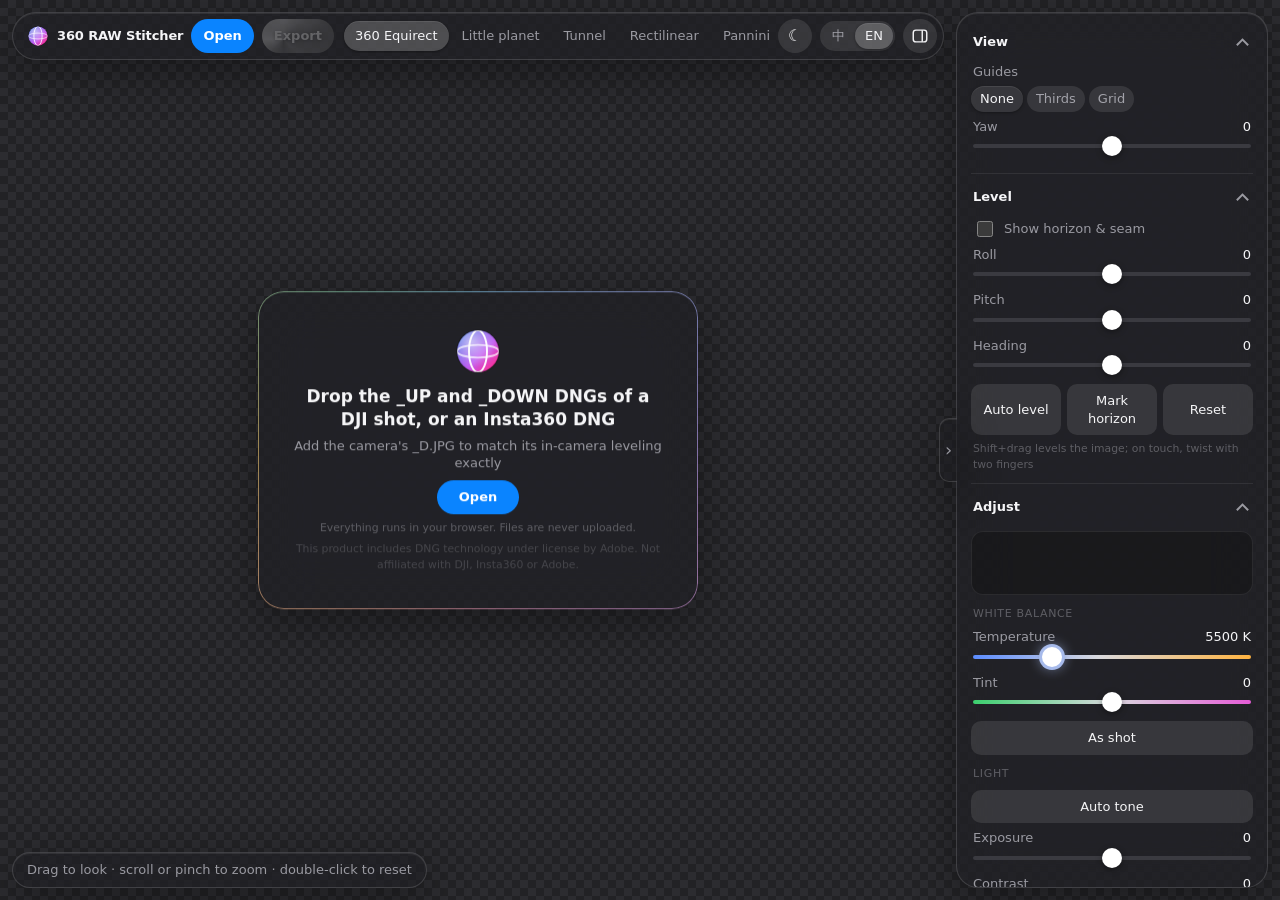
==== index.html @ 8bab1a69 "first commit" ====
<!doctype html>
<html lang="zh-Hant">
<head>
<meta charset="utf-8">
<!-- Generated by tools/build.mjs from src/; edit src/ and rebuild. -->
<meta name="viewport" content="width=device-width, initial-scale=1, viewport-fit=cover">
<title>360 RAW Stitcher</title>
<link rel="icon" href="data:image/svg+xml,%3Csvg%20xmlns%3D%22http%3A%2F%2Fwww.w3.org%2F2000%2Fsvg%22%20viewBox%3D%220%200%2064%2064%22%3E%0A%20%20%3Ctitle%3E360%20RAW%20Stitcher%3C%2Ftitle%3E%0A%20%20%3Cdefs%3E%0A%20%20%20%20%3ClinearGradient%20id%3D%22hue%22%20x1%3D%220%22%20y1%3D%220%22%20x2%3D%221%22%20y2%3D%221%22%3E%0A%20%20%20%20%20%20%3Cstop%20offset%3D%220%22%20stop-color%3D%22%2300c7ff%22%2F%3E%0A%20%20%20%20%20%20%3Cstop%20offset%3D%22.3%22%20stop-color%3D%22%235e5ce6%22%2F%3E%0A%20%20%20%20%20%20%3Cstop%20offset%3D%22.55%22%20stop-color%3D%22%23bf5af2%22%2F%3E%0A%20%20%20%20%20%20%3Cstop%20offset%3D%22.78%22%20stop-color%3D%22%23ff2d92%22%2F%3E%0A%20%20%20%20%20%20%3Cstop%20offset%3D%221%22%20stop-color%3D%22%23ffd60a%22%2F%3E%0A%20%20%20%20%3C%2FlinearGradient%3E%0A%20%20%20%20%3CradialGradient%20id%3D%22shine%22%20cx%3D%22.34%22%20cy%3D%22.28%22%20r%3D%22.62%22%3E%0A%20%20%20%20%20%20%3Cstop%20offset%3D%220%22%20stop-color%3D%22%23fff%22%20stop-opacity%3D%22.6%22%2F%3E%0A%20%20%20%20%20%20%3Cstop%20offset%3D%221%22%20stop-color%3D%22%23fff%22%20stop-opacity%3D%220%22%2F%3E%0A%20%20%20%20%3C%2FradialGradient%3E%0A%20%20%20%20%3CclipPath%20id%3D%22disc%22%3E%3Ccircle%20cx%3D%2232%22%20cy%3D%2232%22%20r%3D%2228%22%2F%3E%3C%2FclipPath%3E%0A%20%20%3C%2Fdefs%3E%0A%20%20%3Cg%20clip-path%3D%22url(%23disc)%22%3E%0A%20%20%20%20%3Crect%20x%3D%22-8%22%20y%3D%22-8%22%20width%3D%2280%22%20height%3D%2280%22%20fill%3D%22url(%23hue)%22%2F%3E%0A%20%20%20%20%3Ccircle%20cx%3D%2232%22%20cy%3D%2232%22%20r%3D%2228%22%20fill%3D%22url(%23shine)%22%2F%3E%0A%20%20%20%20%3C!--%20equator%20and%20a%20meridian%3A%20a%20full%20sphere%20from%20two%20lenses%20--%3E%0A%20%20%20%20%3Cellipse%20cx%3D%2232%22%20cy%3D%2232%22%20rx%3D%2228%22%20ry%3D%228.5%22%20fill%3D%22none%22%20stroke%3D%22%23fff%22%20stroke-opacity%3D%22.7%22%20stroke-width%3D%222.6%22%2F%3E%0A%20%20%20%20%3Cellipse%20cx%3D%2232%22%20cy%3D%2232%22%20rx%3D%2212%22%20ry%3D%2228%22%20fill%3D%22none%22%20stroke%3D%22%23fff%22%20stroke-opacity%3D%22.95%22%20stroke-width%3D%222.6%22%2F%3E%0A%20%20%3C%2Fg%3E%0A%20%20%3Ccircle%20cx%3D%2232%22%20cy%3D%2232%22%20r%3D%2228%22%20fill%3D%22none%22%20stroke%3D%22%23000%22%20stroke-opacity%3D%22.22%22%20stroke-width%3D%222%22%2F%3E%0A%3C%2Fsvg%3E%0A" type="image/svg+xml">
<style>
/* Theme tokens. Dark is the default; [data-theme=light] overrides (app.js resolves "auto" from the system). */
:root {
  color-scheme: dark;
  --accent: #0a84ff; --fg: #f5f5f7; --mute: rgb(235 235 245 / .6); --faint: rgb(235 235 245 / .3);
  --glass: rgb(30 30 34 / .52); --glass-solid: rgb(30 30 34 / .94); --stroke: rgb(255 255 255 / .14);
  --fill: rgb(255 255 255 / .1); --hover: rgb(255 255 255 / .17); --chip-on: rgb(255 255 255 / .2); --sep: rgb(255 255 255 / .08);
  --inset: rgb(255 255 255 / .08); --shadow: rgb(0 0 0 / .35); --well: rgb(0 0 0 / .25); --rail: #3a3a40; --option: #2c2c2e;
  --dim: rgb(8 8 10 / .55); --frame-edge: rgb(255 255 255 / .45); --check-a: #2c2c30; --check-b: #222225;
  --bg: radial-gradient(1200px 800px at 20% 10%, #1c2333, transparent), radial-gradient(900px 700px at 90% 90%, #2a1c30, transparent), #0b0b0e;
  --panel-w: 312px; --gap: 12px;
}
:root[data-theme=light] {
  color-scheme: light;
  --fg: #1d1d1f; --mute: rgb(60 60 67 / .68); --faint: rgb(60 60 67 / .38);
  --glass: rgb(255 255 255 / .28); --glass-solid: rgb(250 250 252 / .96); --stroke: rgb(0 0 0 / .08);
  --fill: rgb(0 0 0 / .05); --hover: rgb(0 0 0 / .09); --chip-on: #fff; --sep: rgb(0 0 0 / .07);
  --inset: rgb(255 255 255 / .7); --shadow: rgb(0 0 0 / .12); --well: rgb(0 0 0 / .05); --rail: #d6d6dc; --option: #fff;
  --dim: rgb(251 251 253 / .75); --frame-edge: rgb(0 0 0 / .25); --check-a: #fff; --check-b: #ececf1;
  --bg: radial-gradient(1200px 800px at 20% 10%, #eaf1ff, transparent), radial-gradient(900px 700px at 90% 90%, #fbeef8, transparent), #fbfbfd;
}
* { box-sizing: border-box; }
[hidden] { display: none !important; }
body {
  margin: 0; height: 100dvh; overflow: hidden; color: var(--fg); accent-color: var(--accent);
  background: var(--bg);
  font: 13px/1.35 -apple-system, BlinkMacSystemFont, "SF Pro Text", "Segoe UI Variable Text", system-ui, "PingFang TC", "Microsoft JhengHei", sans-serif;
  -webkit-font-smoothing: antialiased;
}
#view { position: fixed; inset: 0; width: 100%; height: 100%; display: block; cursor: grab; touch-action: none;
  background: repeating-conic-gradient(var(--check-a) 0 25%, var(--check-b) 0 50%) 0 0 / 16px 16px; } /* 'no image' areas */
#view:active { cursor: grabbing; }
/* a button asking to be used (Mark horizon when nothing could level the shot): a soft accent ring that breathes */
button.attn { animation: attn 1.6s ease-in-out infinite; }
@keyframes attn { 50% { box-shadow: 0 0 0 3px var(--accent); } }
@media (prefers-reduced-motion: reduce) { button.attn { animation: none; box-shadow: 0 0 0 2px var(--accent); } }
#fade { position: fixed; inset: 0; width: 100%; height: 100%; pointer-events: none; } /* old picture during a projection change */

.glass {
  background: var(--glass); border: 1px solid var(--stroke);
  -webkit-backdrop-filter: blur(28px) saturate(180%); backdrop-filter: blur(28px) saturate(180%);
  box-shadow: 0 12px 40px var(--shadow), inset 0 1px 0 var(--inset);
}
@supports not ((backdrop-filter: blur(1px)) or (-webkit-backdrop-filter: blur(1px))) { .glass { background: var(--glass-solid); } }

/* top bar */
header { position: fixed; top: calc(var(--gap) + env(safe-area-inset-top)); left: calc(var(--gap) + env(safe-area-inset-left)); right: calc(var(--panel-w) + 2 * var(--gap)); height: 48px;
  display: flex; align-items: center; gap: 8px; padding: 0 6px 0 14px; border-radius: 999px; z-index: 2; }
.brand { flex: none; font-weight: 650; letter-spacing: -.01em; white-space: nowrap; display: flex; align-items: center; gap: 8px; }
.brand img { width: 22px; height: 22px; display: block; }
.chips { display: flex; gap: 2px; overflow-x: auto; scrollbar-width: thin; scrollbar-color: var(--faint) transparent; flex: 1; min-width: 0; padding: 2px; }
.chip { position: relative; flex: none; }
.chip input { position: absolute; inset: 0; margin: 0; opacity: 0; cursor: pointer; }
.chip span { display: block; padding: 6px 11px; border-radius: 999px; color: var(--mute); white-space: nowrap; transition: background .15s, color .15s; }
.chip:hover span { color: var(--fg); }
.chip:has(:checked) span { background: var(--chip-on); color: var(--fg); box-shadow: inset 0 1px 0 var(--inset), 0 1px 3px var(--shadow); }
.chip:has(:focus-visible) span { outline: 2px solid var(--accent); }
/* projections: the selected look is one pill that slides between chips (positioned from JS) */
#projs { position: relative; }
#projs .pill { position: absolute; left: 0; top: 2px; bottom: 2px; width: 0; border-radius: 999px; background: var(--chip-on);
  box-shadow: inset 0 1px 0 var(--inset), 0 1px 3px var(--shadow); will-change: transform, width;
  transition: transform .45s cubic-bezier(.34, 1.4, .5, 1), width .45s cubic-bezier(.34, 1.4, .5, 1); }
#projs .chip:has(:checked) span { background: none; box-shadow: none; }
@media (prefers-reduced-motion: reduce) { #projs .pill { transition: none; } }
.seg { display: flex; background: var(--fill); border-radius: 999px; padding: 2px; flex: none; }
.seg .chip span { padding: 4px 10px; }

button, .btn { font: inherit; color: var(--fg); background: var(--fill); border: 0; border-radius: 10px; padding: 8px 12px; cursor: pointer;
  text-decoration: none; display: inline-flex; align-items: center; justify-content: center; gap: 6px; transition: background .15s, transform .1s; }
button:hover, .btn:hover { background: var(--hover); }
button:active, .btn:active { transform: scale(.97); }
button:focus-visible, .btn:focus-visible { outline: 2px solid var(--accent); outline-offset: 2px; }
button:disabled { opacity: .5; cursor: default; }
.pill { border-radius: 999px; flex: none; }
.primary { background: var(--accent); color: #fff; font-weight: 600; }
/* both export buttons (.magic): a slowly swirling rainbow (conic gradient turning around a drifting centre, under a gloss
   highlight), a glint sweeping across now and then, and a glow that follows the colors. Browsers without
   @property show the same gradient standing still. */
@property --spin { syntax: '<angle>'; inherits: false; initial-value: 0deg; }
@property --cx { syntax: '<percentage>'; inherits: false; initial-value: 30%; }
.magic { position: relative; overflow: hidden; isolation: isolate; color: #fff; font-weight: 650; text-shadow: 0 1px 3px rgb(0 0 0 / .35);
  background:
    radial-gradient(120% 90% at 30% 0%, rgb(255 255 255 / .45), transparent 55%),
    conic-gradient(from var(--spin) at var(--cx) 60%, #00c7ff, #0a84ff, #5e5ce6, #bf5af2, #ff2d92, #ff6b2c, #ffd60a, #30d158, #00c7ff);
  animation: swirl 16s linear infinite, drift 11s ease-in-out infinite alternate, glow 16s linear infinite;
  transition: filter .2s; }
.magic::after { content: ''; position: absolute; inset: 0; z-index: -1; pointer-events: none;
  background: linear-gradient(105deg, transparent 35%, rgb(255 255 255 / .55) 50%, transparent 65%) no-repeat;
  background-size: 250% 100%; animation: glint 7s ease-in-out infinite; mix-blend-mode: soft-light; }
.magic:hover { filter: brightness(1.1) saturate(1.15); }
.magic:disabled { animation: none; filter: grayscale(1) opacity(.6); }
.magic:disabled::after { animation: none; opacity: 0; }
@keyframes swirl { to { --spin: 360deg; } }
@keyframes drift { from { --cx: 20%; } to { --cx: 80%; } }
@keyframes glow { 0%, 100% { box-shadow: 0 2px 14px rgb(191 90 242 / .45); } 33% { box-shadow: 0 2px 14px rgb(0 199 255 / .45); }
  66% { box-shadow: 0 2px 14px rgb(255 107 44 / .45); } }
@keyframes glint { 0%, 55% { background-position: 150% 0; } 85%, 100% { background-position: -50% 0; } }
@media (prefers-reduced-motion: reduce) { .magic, .magic::after { animation: none; } }
.primary:hover { background: #2b95ff; }
.heart { color: #ff6482; }

/* side panel */
aside { position: fixed; top: calc(var(--gap) + env(safe-area-inset-top)); right: calc(var(--gap) + env(safe-area-inset-right)); bottom: calc(var(--gap) + env(safe-area-inset-bottom)); width: var(--panel-w); border-radius: 22px;
  overflow-y: auto; padding: 6px 14px 14px; z-index: 2; scrollbar-width: thin; scrollbar-color: var(--faint) transparent; }
details { border-bottom: 1px solid var(--sep); padding: 4px 0 10px; }
details:last-child { border: 0; }
summary { list-style: none; cursor: pointer; padding: 10px 2px 6px; font-weight: 600; font-size: 13px; display: flex; justify-content: space-between; }
summary::-webkit-details-marker { display: none; }
summary::after { content: ''; width: 7px; height: 7px; border: solid var(--mute); border-width: 0 2px 2px 0; transform: rotate(45deg); transition: transform .2s; margin: 3px 4px 0 0; }
details[open] summary::after { transform: rotate(-135deg); margin-top: 7px; }
.sl { display: grid; grid-template-columns: 1fr auto; row-gap: 0; margin: 6px 2px; }
.sl[hidden] { display: none; }
.sl span { color: var(--mute); cursor: default; }
.sl:hover span { color: var(--fg); }
.group { margin: 12px 2px 0; font-size: 11px; letter-spacing: .06em; text-transform: uppercase; color: var(--faint); }
#hist { display: block; width: 100%; height: 64px; margin: 10px 0 2px; border-radius: 12px;
  background: var(--well); box-shadow: inset 0 0 0 1px var(--sep); }
.sl output { color: var(--fg); font-variant-numeric: tabular-nums; text-align: right; }
.sl input { grid-column: 1 / -1; }
.row { display: flex; gap: 6px; margin: 8px 0 2px; flex-wrap: wrap; } .row > * { flex: 1; }
.check { display: flex; align-items: center; gap: 8px; margin: 6px 2px; color: var(--mute); }
small { display: block; color: var(--faint); margin: 6px 2px 0; line-height: 1.45; }
.aspects { display: flex; flex-wrap: wrap; gap: 4px; margin: 6px 0; }
.aspects .chip span { padding: 4px 9px; background: var(--fill); }
#ratio { width: 64px; padding: 3px 9px; border-radius: 999px; text-align: center; }
#ratio:not(:placeholder-shown) { border-color: var(--accent); }

/* iOS-style sliders */
input[type=range] { -webkit-appearance: none; appearance: none; width: 100%; height: 22px; margin: 0; background: transparent; cursor: pointer; }
/* the filled span (--a..--b, set from JS; bipolar sliders fill from zero) shows an "AI" rainbow: the rail is laid
   over a full-width gradient and left transparent where the slider is filled */
:root { --rainbow: linear-gradient(90deg, #00c7ff, #0a84ff 17%, #5e5ce6 34%, #bf5af2 50%, #ff2d92 66%, #ff6b2c 83%, #ffd60a); }
input[type=range] { /* --rail (theme token) is opaque: it masks the rainbow */
  --track: linear-gradient(to right, var(--rail) var(--a, 0%), transparent var(--a, 0%), transparent var(--b, 50%), var(--rail) var(--b, 50%)), var(--rainbow); }
input[type=range][data-k=temp] { --track: linear-gradient(to right, #5b8cff, #d9d9de 45%, #ffb340); }
input[type=range][data-k=tint] { --track: linear-gradient(to right, #3ccf6e, #d9d9de 50%, #e45bd6); }
input[type=range]::-webkit-slider-runnable-track { height: 4px; border-radius: 2px; background: var(--track); transition: height .15s; }
input[type=range]:hover::-webkit-slider-runnable-track { height: 6px; }
/* thumb: white with a ring in the gradient color under it (--tc from JS; transparent while at the default) */
input[type=range]::-webkit-slider-thumb { -webkit-appearance: none; width: 20px; height: 20px; margin-top: -8px; border-radius: 50%;
  background: #fff; box-shadow: 0 0 0 3px var(--tc, transparent), 0 0 14px var(--tc, transparent), 0 2px 6px rgb(0 0 0 / .4); transition: box-shadow .2s; }
input[type=range]:hover::-webkit-slider-thumb { margin-top: -7px; }
input[type=range]::-moz-range-track { height: 4px; border-radius: 2px; background: var(--track); }
input[type=range]::-moz-range-thumb { width: 20px; height: 20px; border: 0; border-radius: 50%; background: #fff;
  box-shadow: 0 0 0 3px var(--tc, transparent), 0 0 14px var(--tc, transparent), 0 2px 6px rgb(0 0 0 / .4); }
input[type=range]:focus-visible { outline: 2px solid var(--accent); outline-offset: 3px; border-radius: 4px; }
input[type=checkbox] { width: 16px; height: 16px; }
select, input[type=number], input[type=text] { font: inherit; color: var(--fg); background: var(--fill); border: 1px solid transparent; border-radius: 10px; padding: 7px 10px; width: 100%; }
select:focus-visible, input[type=number]:focus-visible, input[type=text]:focus-visible { outline: 2px solid var(--accent); }
option { background: var(--option); }

/* crop frame: everything outside is dimmed; inside is exactly the export */
#frame { position: fixed; pointer-events: none; z-index: 1; border-radius: 4px; border: 1px solid var(--frame-edge);
  box-shadow: 0 0 0 100vmax var(--dim); }
#frame[hidden] { display: none; }
#frame.thirds, #frame.grid { --line: rgb(255 255 255 / .45);
  background: linear-gradient(to right, var(--line) 1px, transparent 1px) 0 0 / var(--cell) 100%,
              linear-gradient(to bottom, var(--line) 1px, transparent 1px) 0 0 / 100% var(--cell); }
#frame.thirds { --cell: 33.333%; }
#frame.grid { --cell: 8.333%; --line: rgb(255 255 255 / .28); }

/* collapsible tool panel */
aside { transition: transform .3s cubic-bezier(.2, .8, .2, 1), opacity .3s; }
body.panel-off aside { transform: translateX(calc(100% + 2 * var(--gap))); opacity: 0; pointer-events: none; }
header { transition: right .3s cubic-bezier(.2, .8, .2, 1); }
body.panel-off header { right: var(--gap); }
.icon { width: 34px; height: 34px; padding: 0; font-size: 16px; line-height: 1; }
body.panel-off #panel-btn { color: var(--accent); }
/* drawer handle on the panel's left edge; stays at the screen edge while the panel is hidden */
#panel-handle { position: fixed; top: 50%; right: calc(var(--panel-w) + var(--gap) + env(safe-area-inset-right) - 1px);
  width: 18px; height: 64px; padding: 0; margin-top: -32px; border-radius: 10px 0 0 10px; border-right: 0; z-index: 3;
  color: var(--mute); font-size: 18px; transition: right .3s cubic-bezier(.2, .8, .2, 1), color .15s; }
#panel-handle:hover { color: var(--fg); }
#panel-handle span { display: inline-block; transition: transform .3s; }
body.panel-off #panel-handle { right: env(safe-area-inset-right); }
body.panel-off #panel-handle span { transform: scaleX(-1); }

/* a modal takes focus itself; its controls keep their own focus rings, the box needs none */
dialog:focus, dialog:focus-visible { outline: none; }
/* rim (dialogs, start card): a faint 1 px pastel rainbow ring, equally strong all round, turning slowly (masked to the border, so the glass inside stays clear) */
.rim { border: 0; }
/* light theme: panels are very clear (the blur carries them); a dialog's small text needs a little more white */
:root[data-theme=light] dialog.glass { background: rgb(255 255 255 / .55); }
.rim::before { content: ''; position: absolute; inset: 0; padding: 1px; opacity: .6; border-radius: inherit; pointer-events: none;
  background: conic-gradient(from var(--spin), #86d3ff, #a0b4ff, #c3a6ff, #eaa2e6, #ffa3c2, #ffb894, #f0c870, #8fd9ad, #86d3ff);
  -webkit-mask: linear-gradient(#000 0 0) content-box, linear-gradient(#000 0 0); -webkit-mask-composite: xor;
  mask: linear-gradient(#000 0 0) content-box exclude, linear-gradient(#000 0 0); animation: swirl 12s linear infinite; }
@media (prefers-reduced-motion: reduce) { .rim::before { animation: none; } }

/* open dialog: drop zone, and a list when several shots were dropped */
#open-dlg { width: min(420px, calc(100% - 32px)); padding: 20px 22px; border-radius: 22px; color: var(--fg); }
#open-dlg::backdrop { background: rgb(0 0 0 / .2); -webkit-backdrop-filter: blur(4px); backdrop-filter: blur(4px); }
#open-dlg form { display: flex; flex-direction: column; gap: 10px; }
#open-dlg .drop { padding: 28px 12px; border-radius: 14px; text-align: center; color: var(--mute); background: var(--fill); transition: background .2s, color .2s; }
body.drag #open-dlg .drop { background: rgb(10 132 255 / .15); color: var(--fg); }
#open-dlg small { color: var(--mute); }
#shots { list-style: none; margin: 0; padding: 0; max-height: 40vh; overflow-y: auto; display: flex; flex-direction: column; gap: 4px; }
#shots button { width: 100%; justify-content: space-between; text-align: left; }
#shots span { color: var(--mute); font-size: 12px; }
:root[data-theme=light] #open-dlg { background: rgb(255 255 255 / .55); }

/* export dialog */
#export-dlg { width: min(380px, calc(100% - 32px)); padding: 20px 22px; border-radius: 22px; color: var(--fg); }
#export-dlg::backdrop { background: rgb(0 0 0 / .2); -webkit-backdrop-filter: blur(4px); backdrop-filter: blur(4px); }
#export-dlg form { display: flex; flex-direction: column; gap: 10px; }
#export-dlg .row { align-items: center; }
#export-dlg .row span { color: var(--mute); flex: none; }
#export-dlg small { color: var(--mute); }
#q-row[hidden] { display: none; }

/* modal 'please wait' */
#busy { min-width: 280px; max-width: calc(100% - 32px); padding: 22px 26px 22px; border-radius: 22px; color: var(--fg); text-align: center; }
#busy::backdrop { background: var(--dim); -webkit-backdrop-filter: blur(3px); backdrop-filter: blur(3px); }
/* progress: the export button's rainbow flowing along the bar, a glint riding on it and a soft glow; unknown
   length = a rainbow comet sweeping across */
.bar { position: relative; height: 6px; margin-top: 16px; border-radius: 3px; background: var(--fill); }
.bar i { position: relative; display: block; height: 100%; width: var(--p, 0%); min-width: 6px; border-radius: 3px; overflow: hidden;
  background: linear-gradient(90deg, #00c7ff, #0a84ff, #5e5ce6, #bf5af2, #ff2d92, #ff6b2c, #ffd60a, #00c7ff) 0 0 / 240px 100% repeat-x;
  box-shadow: 0 0 10px rgb(191 90 242 / .55), 0 0 2px rgb(255 255 255 / .6); transition: width .25s ease-out; animation: barflow 2.4s linear infinite; }
.bar i::after { content: ''; position: absolute; inset: 0; background: linear-gradient(90deg, transparent, rgb(255 255 255 / .7), transparent) no-repeat;
  background-size: 40px 100%; animation: barglint 1.6s ease-in-out infinite; }
.bar.indet { overflow: hidden; }
.bar.indet i { width: 36%; transition: none; animation: barflow 2.4s linear infinite, indet 1.5s cubic-bezier(.45, 0, .55, 1) infinite;
  -webkit-mask: linear-gradient(90deg, transparent, #000 35%, #000 70%, transparent); mask: linear-gradient(90deg, transparent, #000 35%, #000 70%, transparent); }
@keyframes barflow { to { background-position: 240px 0; } }
@keyframes barglint { from { background-position: -40px 0; } to { background-position: calc(100% + 40px) 0; } }
@keyframes indet { from { transform: translateX(-100%); } to { transform: translateX(280%); } }
@media (prefers-reduced-motion: reduce) { .bar i, .bar i::after { animation: none; } .bar.indet i { width: 100%; } }

/* status + empty state */
#status { position: fixed; left: calc(var(--gap) + env(safe-area-inset-left)); bottom: calc(var(--gap) + env(safe-area-inset-bottom)); max-width: calc(100% - var(--panel-w) - 3 * var(--gap));
  padding: 8px 14px; border-radius: 999px; color: var(--mute); z-index: 2; white-space: nowrap; overflow: hidden; text-overflow: ellipsis; }
#empty { position: fixed; top: 50%; left: calc((100% - var(--panel-w) - var(--gap)) / 2); transform: translate(-50%, -50%);
  width: min(440px, calc(100% - 2 * var(--gap))); padding: 28px; border-radius: 26px; text-align: center; z-index: 1; }
#empty[hidden] { display: none; }
#empty .zone { border-radius: 18px; padding: 8px 6px; transition: background .2s; } /* the card's rim is the frame; dragging files over tints it */
#empty .big { font-size: 17px; font-weight: 600; margin: 10px 0 6px; }
#empty p { color: var(--mute); margin: 4px 0; }
#empty .globe { width: 48px; height: 48px; margin: 0 auto; display: block; }
body.drag #empty .zone { background: rgb(10 132 255 / .1); }

@media (max-width: 760px) {
  :root { --gap: 8px; }
  header { right: var(--gap); }
  .brand b { display: none; }
  aside { top: auto; left: var(--gap); width: auto; max-height: 44dvh; border-radius: 22px; }
  #status { bottom: calc(44dvh + 2 * var(--gap)); max-width: calc(100% - 2 * var(--gap)); }
  #empty { left: 50%; top: 32%; }
  #panel-handle { display: none; } /* phones: the top-bar button toggles the bottom sheet */
  body.panel-off aside { transform: translateY(calc(100% + 2 * var(--gap))); }
  body.panel-off #status { bottom: calc(var(--gap) + env(safe-area-inset-bottom)); }
}
</style>
</head>
<body>
<canvas id="view"></canvas>
<canvas id="fade" hidden aria-hidden="true"></canvas>
<div id="frame" hidden></div>

<header class="glass">
  <div class="brand"><img src="data:image/svg+xml,%3Csvg%20xmlns%3D%22http%3A%2F%2Fwww.w3.org%2F2000%2Fsvg%22%20viewBox%3D%220%200%2064%2064%22%3E%0A%20%20%3Ctitle%3E360%20RAW%20Stitcher%3C%2Ftitle%3E%0A%20%20%3Cdefs%3E%0A%20%20%20%20%3ClinearGradient%20id%3D%22hue%22%20x1%3D%220%22%20y1%3D%220%22%20x2%3D%221%22%20y2%3D%221%22%3E%0A%20%20%20%20%20%20%3Cstop%20offset%3D%220%22%20stop-color%3D%22%2300c7ff%22%2F%3E%0A%20%20%20%20%20%20%3Cstop%20offset%3D%22.3%22%20stop-color%3D%22%235e5ce6%22%2F%3E%0A%20%20%20%20%20%20%3Cstop%20offset%3D%22.55%22%20stop-color%3D%22%23bf5af2%22%2F%3E%0A%20%20%20%20%20%20%3Cstop%20offset%3D%22.78%22%20stop-color%3D%22%23ff2d92%22%2F%3E%0A%20%20%20%20%20%20%3Cstop%20offset%3D%221%22%20stop-color%3D%22%23ffd60a%22%2F%3E%0A%20%20%20%20%3C%2FlinearGradient%3E%0A%20%20%20%20%3CradialGradient%20id%3D%22shine%22%20cx%3D%22.34%22%20cy%3D%22.28%22%20r%3D%22.62%22%3E%0A%20%20%20%20%20%20%3Cstop%20offset%3D%220%22%20stop-color%3D%22%23fff%22%20stop-opacity%3D%22.6%22%2F%3E%0A%20%20%20%20%20%20%3Cstop%20offset%3D%221%22%20stop-color%3D%22%23fff%22%20stop-opacity%3D%220%22%2F%3E%0A%20%20%20%20%3C%2FradialGradient%3E%0A%20%20%20%20%3CclipPath%20id%3D%22disc%22%3E%3Ccircle%20cx%3D%2232%22%20cy%3D%2232%22%20r%3D%2228%22%2F%3E%3C%2FclipPath%3E%0A%20%20%3C%2Fdefs%3E%0A%20%20%3Cg%20clip-path%3D%22url(%23disc)%22%3E%0A%20%20%20%20%3Crect%20x%3D%22-8%22%20y%3D%22-8%22%20width%3D%2280%22%20height%3D%2280%22%20fill%3D%22url(%23hue)%22%2F%3E%0A%20%20%20%20%3Ccircle%20cx%3D%2232%22%20cy%3D%2232%22%20r%3D%2228%22%20fill%3D%22url(%23shine)%22%2F%3E%0A%20%20%20%20%3C!--%20equator%20and%20a%20meridian%3A%20a%20full%20sphere%20from%20two%20lenses%20--%3E%0A%20%20%20%20%3Cellipse%20cx%3D%2232%22%20cy%3D%2232%22%20rx%3D%2228%22%20ry%3D%228.5%22%20fill%3D%22none%22%20stroke%3D%22%23fff%22%20stroke-opacity%3D%22.7%22%20stroke-width%3D%222.6%22%2F%3E%0A%20%20%20%20%3Cellipse%20cx%3D%2232%22%20cy%3D%2232%22%20rx%3D%2212%22%20ry%3D%2228%22%20fill%3D%22none%22%20stroke%3D%22%23fff%22%20stroke-opacity%3D%22.95%22%20stroke-width%3D%222.6%22%2F%3E%0A%20%20%3C%2Fg%3E%0A%20%20%3Ccircle%20cx%3D%2232%22%20cy%3D%2232%22%20r%3D%2228%22%20fill%3D%22none%22%20stroke%3D%22%23000%22%20stroke-opacity%3D%22.22%22%20stroke-width%3D%222%22%2F%3E%0A%3C%2Fsvg%3E%0A" alt=""><b data-i18n="title"></b></div>
  <button class="pill primary" id="open" data-i18n="open"></button>
  <button class="pill magic" id="export-btn" data-i18n="export" disabled></button>
  <input type="file" id="files" accept=".dng,.jpg,.jpeg,image/x-adobe-dng,image/jpeg" multiple hidden>
  <input type="file" id="folder" webkitdirectory hidden>
  <div class="chips" id="projs" role="radiogroup"></div>
  <button class="pill icon" id="theme-btn"><span aria-hidden="true">☾</span></button>
  <div class="seg" role="radiogroup" aria-label="Language">
    <label class="chip"><input type="radio" name="lang" value="zh"><span>中</span></label>
    <label class="chip"><input type="radio" name="lang" value="en"><span>EN</span></label>
  </div>
  <a class="btn pill heart" id="donate" target="_blank" rel="noopener" hidden>♥ <span data-i18n="donate"></span></a>
  <button class="pill icon" id="panel-btn" aria-controls="tools" aria-expanded="true" data-i18n-title="tools"><svg viewBox="0 0 20 20" width="18" height="18" aria-hidden="true" fill="none" stroke="currentColor" stroke-width="1.6"><rect x="2.5" y="3.5" width="15" height="13" rx="3"/><path d="M12.5 3.5v13"/></svg></button>
</header>

<div id="empty" class="glass rim">
  <div class="zone">
    <img class="globe" src="data:image/svg+xml,%3Csvg%20xmlns%3D%22http%3A%2F%2Fwww.w3.org%2F2000%2Fsvg%22%20viewBox%3D%220%200%2064%2064%22%3E%0A%20%20%3Ctitle%3E360%20RAW%20Stitcher%3C%2Ftitle%3E%0A%20%20%3Cdefs%3E%0A%20%20%20%20%3ClinearGradient%20id%3D%22hue%22%20x1%3D%220%22%20y1%3D%220%22%20x2%3D%221%22%20y2%3D%221%22%3E%0A%20%20%20%20%20%20%3Cstop%20offset%3D%220%22%20stop-color%3D%22%2300c7ff%22%2F%3E%0A%20%20%20%20%20%20%3Cstop%20offset%3D%22.3%22%20stop-color%3D%22%235e5ce6%22%2F%3E%0A%20%20%20%20%20%20%3Cstop%20offset%3D%22.55%22%20stop-color%3D%22%23bf5af2%22%2F%3E%0A%20%20%20%20%20%20%3Cstop%20offset%3D%22.78%22%20stop-color%3D%22%23ff2d92%22%2F%3E%0A%20%20%20%20%20%20%3Cstop%20offset%3D%221%22%20stop-color%3D%22%23ffd60a%22%2F%3E%0A%20%20%20%20%3C%2FlinearGradient%3E%0A%20%20%20%20%3CradialGradient%20id%3D%22shine%22%20cx%3D%22.34%22%20cy%3D%22.28%22%20r%3D%22.62%22%3E%0A%20%20%20%20%20%20%3Cstop%20offset%3D%220%22%20stop-color%3D%22%23fff%22%20stop-opacity%3D%22.6%22%2F%3E%0A%20%20%20%20%20%20%3Cstop%20offset%3D%221%22%20stop-color%3D%22%23fff%22%20stop-opacity%3D%220%22%2F%3E%0A%20%20%20%20%3C%2FradialGradient%3E%0A%20%20%20%20%3CclipPath%20id%3D%22disc%22%3E%3Ccircle%20cx%3D%2232%22%20cy%3D%2232%22%20r%3D%2228%22%2F%3E%3C%2FclipPath%3E%0A%20%20%3C%2Fdefs%3E%0A%20%20%3Cg%20clip-path%3D%22url(%23disc)%22%3E%0A%20%20%20%20%3Crect%20x%3D%22-8%22%20y%3D%22-8%22%20width%3D%2280%22%20height%3D%2280%22%20fill%3D%22url(%23hue)%22%2F%3E%0A%20%20%20%20%3Ccircle%20cx%3D%2232%22%20cy%3D%2232%22%20r%3D%2228%22%20fill%3D%22url(%23shine)%22%2F%3E%0A%20%20%20%20%3C!--%20equator%20and%20a%20meridian%3A%20a%20full%20sphere%20from%20two%20lenses%20--%3E%0A%20%20%20%20%3Cellipse%20cx%3D%2232%22%20cy%3D%2232%22%20rx%3D%2228%22%20ry%3D%228.5%22%20fill%3D%22none%22%20stroke%3D%22%23fff%22%20stroke-opacity%3D%22.7%22%20stroke-width%3D%222.6%22%2F%3E%0A%20%20%20%20%3Cellipse%20cx%3D%2232%22%20cy%3D%2232%22%20rx%3D%2212%22%20ry%3D%2228%22%20fill%3D%22none%22%20stroke%3D%22%23fff%22%20stroke-opacity%3D%22.95%22%20stroke-width%3D%222.6%22%2F%3E%0A%20%20%3C%2Fg%3E%0A%20%20%3Ccircle%20cx%3D%2232%22%20cy%3D%2232%22%20r%3D%2228%22%20fill%3D%22none%22%20stroke%3D%22%23000%22%20stroke-opacity%3D%22.22%22%20stroke-width%3D%222%22%2F%3E%0A%3C%2Fsvg%3E%0A" alt="">
    <div class="big" data-i18n="drop"></div>
    <p data-i18n="dropJpg"></p>
    <div class="row" style="justify-content:center"><button class="primary pill" id="open2" data-i18n="open" style="flex:none;padding:8px 22px"></button></div>
    <small data-i18n="privacy"></small>
    <small id="ioshint" data-i18n="iosHint" hidden></small>
    <small style="opacity:.6">This product includes DNG technology under license by Adobe. Not affiliated with DJI, Insta360 or Adobe.</small>
  </div>
</div>

<button class="glass" id="panel-handle" aria-controls="tools" data-i18n-title="tools"><span aria-hidden="true">›</span></button>
<aside class="glass" id="tools">
  <details open>
    <summary data-i18n="sView"></summary>
    <span class="sl" style="margin-bottom:0"><span data-i18n="aspect"></span></span>
    <div class="aspects" id="aspects" role="radiogroup"></div>
    <span class="sl" style="margin-bottom:0"><span data-i18n="guide"></span></span>
    <div class="aspects" role="radiogroup">
      <label class="chip"><input type="radio" name="guide" value="none"><span data-i18n="guideNone"></span></label>
      <label class="chip"><input type="radio" name="guide" value="thirds"><span data-i18n="guideThirds"></span></label>
      <label class="chip"><input type="radio" name="guide" value="grid"><span data-i18n="guideGrid"></span></label>
    </div>
    <div data-sliders="view"></div>
  </details>
  <details open>
    <summary data-i18n="sLevel"></summary>
    <label class="check"><input type="checkbox" data-k="grid"><span data-i18n="grid"></span></label>
    <div data-sliders="level"></div>
    <div class="row"><button id="autolevel" data-i18n="autoLevel"></button><button id="pick-level" data-i18n="pickLevel"></button><button id="reset-level" data-i18n="reset"></button></div>
    <small data-i18n="shiftHint"></small>
  </details>
  <details open>
    <summary data-i18n="sColor"></summary>
    <canvas id="hist" aria-hidden="true"></canvas>
    <div class="group" data-i18n="gWB"></div>
    <div data-sliders="wb"></div>
    <div class="row"><button id="asshot" data-i18n="asShot"></button></div>
    <div class="group" data-i18n="gTone"></div>
    <div class="row"><button id="lucky" data-i18n="lucky"></button></div>
    <div data-sliders="tone"></div>
    <div class="group" data-i18n="gPresence"></div>
    <div data-sliders="presence"></div>
    <div class="group" data-i18n="gNoise"></div>
    <div data-sliders="noise"></div>
  </details>
  <details>
    <summary data-i18n="sHsl"></summary>
    <div class="seg hsl-tabs" role="radiogroup">
      <label class="chip"><input type="radio" name="hslTab" value="hslH"><span data-i18n="hue"></span></label>
      <label class="chip"><input type="radio" name="hslTab" value="hslS" checked><span data-i18n="sat"></span></label>
      <label class="chip"><input type="radio" name="hslTab" value="hslL"><span data-i18n="lum"></span></label>
    </div>
    <div data-sliders="hslH" hidden></div>
    <div data-sliders="hslS"></div>
    <div data-sliders="hslL" hidden></div>
  </details>
  <details>
    <summary data-i18n="sLens"></summary>
    <label class="check"><input type="checkbox" data-k="autoAlign"><span data-i18n="autoAlign"></span></label>
    <label class="check"><input type="checkbox" data-k="flow"><span data-i18n="flowOn"></span></label>
    <label class="check"><input type="checkbox" data-k="ca"><span data-i18n="ca"></span></label>
    <label class="check"><input type="checkbox" data-k="safe"><span data-i18n="safe"></span></label>
    <div data-sliders="lens"></div>
  </details>
</aside>

<dialog id="open-dlg" class="glass rim" aria-labelledby="open-title">
  <form method="dialog">
    <b id="open-title" data-i18n="open"></b>
    <div class="drop" data-i18n="openDrop"></div>
    <ul id="shots" hidden></ul>
    <small id="open-msg"></small>
    <div class="row"><button type="button" id="pick-files" data-i18n="pickFiles"></button><button type="button" id="pick-folder" data-i18n="pickFolder"></button></div>
    <div class="row"><button value="cancel" data-i18n="cancel"></button></div>
  </form>
</dialog>

<dialog id="export-dlg" class="glass rim" aria-labelledby="export-title">
  <form method="dialog">
    <b id="export-title" data-i18n="sExport"></b>
    <select id="fmt">
      <option value="dng" data-i18n="fmtDng"></option>
      <option value="bayer" data-i18n="fmtBayer"></option>
      <option value="tiff" data-i18n="fmtTiff"></option>
      <option value="jpeg" data-i18n="fmtJpeg"></option>
    </select>
    <div class="row"><input type="number" id="ew" min="16" aria-label="width"><span aria-hidden="true">×</span><input type="number" id="eh" aria-label="height" readonly></div>
    <small id="native"></small>
    <label class="sl" id="q-row"><span data-i18n="quality"></span><output>95</output><input type="range" id="q" min="50" max="100" value="95"></label>
    <small data-i18n="exportNote"></small>
    <div class="row"><button value="cancel" data-i18n="cancel"></button><button class="magic" id="export" value="export" data-i18n="export"></button></div>
  </form>
</dialog>

<div id="status" class="glass"></div>
<dialog id="busy" class="glass rim" aria-live="polite">
  <div id="busy-msg"></div>
  <div class="bar"><i></i></div>
</dialog>
<script type="module">
// Bundled from src/ by tools/build.mjs: each module becomes a Blob URL, imports rewritten to them, then app.js runs.
const M = {"shaders.js":"export const VS = `#version 300 es\r\nvoid main() { vec2 p = vec2((gl_VertexID << 1) & 2, gl_VertexID & 2); gl_Position = vec4(p * 2. - 1., 0, 1); }`;\r\n\r\n// ---- raw development: normalize -> (optional denoise) -> demosaic ----\r\n// Raw CFA ints -> normalized [0,1] floats.\r\nexport const NORM = `#version 300 es\r\nprecision highp float; precision highp usampler2D;\r\nuniform usampler2D u_raw; uniform float u_black, u_scale;\r\nout vec4 o;\r\nvoid main() { o = vec4(max((float(texelFetch(u_raw, ivec2(gl_FragCoord.xy), 0).r) - u_black) * u_scale, 0.)); }`;\r\n\r\n// LinearRaw (already demosaiced, e.g. Lightroom Enhanced DNG): just normalize.\r\nexport const LINEARRAW = `#version 300 es\r\nprecision highp float; precision highp usampler2D;\r\nuniform usampler2D u_raw; uniform float u_black, u_scale;\r\nout vec4 o;\r\nvoid main() { o = vec4(max((vec3(texelFetch(u_raw, ivec2(gl_FragCoord.xy), 0).rgb) - u_black) * u_scale, 0.), 1); }`;\r\n\r\n// Denoise, step 1: pack each 2x2 CFA cell into one texel, apply the generalized Anscombe transform with the DNG\r\n// NoiseProfile (variance = a·x + b·a²) so noise becomes unit-variance Gaussian, then rotate the four planes into an\r\n// orthonormal luma / chroma basis (so luma and color noise can be treated separately without changing the noise level).\r\nexport const NR_PACK = `#version 300 es\r\nprecision highp float; precision highp usampler2D;\r\nuniform usampler2D u_raw; uniform float u_black, u_scale, u_a, u_b; uniform ivec4 u_perm; // 2x2 index of R, G1, G2, B\r\nout vec4 o;\r\nvoid main() {\r\n  ivec2 P = ivec2(gl_FragCoord.xy) * 2; float v[4];\r\n  for (int k = 0; k < 4; k++) {\r\n    float x = (float(texelFetch(u_raw, P + ivec2(k & 1, k >> 1), 0).r) - u_black) * u_scale;\r\n    v[k] = 2. * sqrt(max(x / u_a + .375 + u_b, 0.));\r\n  }\r\n  float r = v[u_perm.x], g1 = v[u_perm.y], g2 = v[u_perm.z], b = v[u_perm.w];\r\n  o = vec4(r + g1 + g2 + b, r - g1 - g2 + b, 1.41421356 * (r - b), 1.41421356 * (g1 - g2)) * .5;\r\n}`;\r\n\r\n// Denoise, step 2: one level of the à-trous B3-spline wavelet (5x5 kernel with holes), mirrored borders.\r\nexport const NR_ATROUS = `#version 300 es\r\nprecision highp float;\r\nuniform sampler2D u_src; uniform int u_step;\r\nout vec4 o;\r\nconst float h[5] = float[](.0625, .25, .375, .25, .0625);\r\nvoid main() {\r\n  ivec2 P = ivec2(gl_FragCoord.xy), M = textureSize(u_src, 0) - 1; vec4 s = vec4(0);\r\n  for (int j = 0; j < 5; j++) for (int i = 0; i < 5; i++) {\r\n    ivec2 q = abs(P + ivec2(i - 2, j - 2) * u_step);\r\n    s += h[i] * h[j] * texelFetch(u_src, min(q, 2 * M - q), 0);\r\n  }\r\n  o = s;\r\n}`;\r\n\r\n// Denoise, step 3: soft-threshold this level's detail (fine - coarse) and add it to the running reconstruction.\r\nexport const NR_DETAIL = `#version 300 es\r\nprecision highp float;\r\nuniform sampler2D u_c, u_cn, u_acc; uniform vec4 u_thr; uniform bool u_first;\r\nout vec4 o;\r\nvoid main() {\r\n  ivec2 P = ivec2(gl_FragCoord.xy);\r\n  vec4 w = texelFetch(u_c, P, 0) - texelFetch(u_cn, P, 0);\r\n  o = (u_first ? vec4(0) : texelFetch(u_acc, P, 0)) + sign(w) * max(abs(w) - u_thr, 0.);\r\n}`;\r\n\r\n// Denoise alternative: non-local means on the packed, variance-stabilized planes. Similarity is measured on luma\r\n// (3x3 patches, unit-variance noise, so the expected noise-only distance 2σ² is subtracted), and all four planes are\r\n// averaged with the same weights.\r\nexport const NR_NLM = `#version 300 es\r\nprecision highp float;\r\nuniform sampler2D u_src; uniform float u_h2, u_sig2; uniform int u_R;\r\nout vec4 o;\r\nivec2 M;\r\nfloat Y(ivec2 p) { return texelFetch(u_src, clamp(p, ivec2(0), M), 0).x; }\r\nvoid main() {\r\n  ivec2 P = ivec2(gl_FragCoord.xy); M = textureSize(u_src, 0) - 1;\r\n  float c[9];\r\n  for (int k = 0; k < 9; k++) c[k] = Y(P + ivec2(k % 3 - 1, k / 3 - 1));\r\n  vec4 sum = vec4(0); float ws = 0.;\r\n  for (int dy = -u_R; dy <= u_R; dy++) for (int dx = -u_R; dx <= u_R; dx++) {\r\n    ivec2 q = P + ivec2(dx, dy); float d = 0.;\r\n    for (int k = 0; k < 9; k++) { float e = c[k] - Y(q + ivec2(k % 3 - 1, k / 3 - 1)); d += e * e; }\r\n    float w = exp(-max(d / 9. - 2. * u_sig2, 0.) / u_h2);\r\n    sum += w * texelFetch(u_src, clamp(q, ivec2(0), M), 0); ws += w;\r\n  }\r\n  o = sum / ws;\r\n}`;\r\n\r\n// Denoise, step 4: details + coarsest level, inverse rotation, unpack to the CFA mosaic, and invert the Anscombe\r\n// transform with the Mäkitalo–Foi closed-form unbiased inverse (a plain algebraic inverse would darken the shadows).\r\nexport const NR_UNPACK = `#version 300 es\r\nprecision highp float;\r\nuniform sampler2D u_acc, u_c; uniform ivec4 u_perm; uniform float u_a, u_b;\r\nout vec4 o;\r\nvoid main() {\r\n  ivec2 Q = ivec2(gl_FragCoord.xy);\r\n  vec4 t = texelFetch(u_acc, Q / 2, 0) + texelFetch(u_c, Q / 2, 0);\r\n  float sY = .5 * (t.x + t.y), dY = .5 * (t.x - t.y), z = .70710678;\r\n  float v[4];\r\n  v[u_perm.x] = sY + z * t.z; v[u_perm.w] = sY - z * t.z; v[u_perm.y] = dY + z * t.w; v[u_perm.z] = dY - z * t.w;\r\n  float y = max(v[(Q.x & 1) + 2 * (Q.y & 1)], 1.), y2 = y * y;\r\n  float n = .25 * y2 + .30618622 / y - 1.375 / y2 + .76546554 / (y2 * y) - .125;\r\n  o = vec4(max(u_a * (n - u_b), 0.));\r\n}`;\r\n\r\n// Demosaic, RCD style (ratio-corrected demosaicing, L. Sanz Rodríguez 2017; implemented from its description; it beat\r\n// Hamilton–Adams by 0.8-3 dB in tools/demosaic-bench.html). Every color-difference step (green, red/blue, CA,\r\n// false-color median) works on white-balanced values (u_wb, the as-shot multipliers): unbalanced, a neutral detail\r\n// brighter than its surroundings would inherit their R−G / B−G and turn pink. Outputs stay in camera units. 1) Direction: local detail energy along each axis (and each diagonal) as a\r\n// 0..1 ratio, so a pixel interpolates along its edge, not across it.\r\nconst RCD_HEAD = `#version 300 es\r\nprecision highp float;\r\nuniform sampler2D u_cfaTex; uniform ivec4 u_cfa; uniform vec3 u_wb;\r\nout vec4 o;\r\nivec2 P, S;\r\nint col(ivec2 q) { return u_cfa[(q.y & 1) * 2 + (q.x & 1)]; }\r\nfloat c(ivec2 d) { ivec2 q = clamp(P + d, ivec2(0), S - 1); return texelFetch(u_cfaTex, q, 0).r * u_wb[col(q)]; }\r\n`;\r\nexport const RCD_DIR = RCD_HEAD + `\r\nfloat e(ivec2 p, ivec2 d) { float a = c(p - d) - c(p + d), b = 2. * c(p) - c(p - 2 * d) - c(p + 2 * d); return a * a + .25 * b * b; }\r\nfloat stat(ivec2 d) { return e(-d, d) + e(ivec2(0), d) + e(d, d); }\r\nvoid main() {\r\n  P = ivec2(gl_FragCoord.xy); S = textureSize(u_cfaTex, 0);\r\n  float v = stat(ivec2(0, 1)), h = stat(ivec2(1, 0)), p = stat(ivec2(1, 1)), q = stat(ivec2(1, -1));\r\n  o = vec4(v / (v + h + 1e-12), p / (p + q + 1e-12), 0, 1);\r\n}`;\r\n// 2) Low-pass of the mosaic (all colors mixed): the ratio corrections below compare it at two sites.\r\nexport const RCD_LPF = RCD_HEAD + `\r\nvoid main() {\r\n  P = ivec2(gl_FragCoord.xy); S = textureSize(u_cfaTex, 0);\r\n  o = vec4(.25 * c(ivec2(0)) + .125 * (c(ivec2(-1, 0)) + c(ivec2(1, 0)) + c(ivec2(0, -1)) + c(ivec2(0, 1)))\r\n    + .0625 * (c(ivec2(-1, -1)) + c(ivec2(1, -1)) + c(ivec2(-1, 1)) + c(ivec2(1, 1))));\r\n}`;\r\n// direction weight: the pixel's own, or its neighbours' mean when that is more decided (RCD's refinement)\r\nconst RCD_DISC = `\r\nfloat disc(sampler2D t, int ch, bool diag) {\r\n  float m = texelFetch(t, P, 0)[ch], n = 0.;\r\n  for (int k = 0; k < 4; k++) {\r\n    ivec2 d = diag ? ivec2(k & 1, k >> 1) * 2 - 1 : ivec2(k == 0 ? -1 : k == 1 ? 1 : 0, k == 2 ? -1 : k == 3 ? 1 : 0);\r\n    n += .25 * texelFetch(t, clamp(P + d, ivec2(0), S - 1), 0)[ch];\r\n  }\r\n  return abs(.5 - m) < abs(.5 - n) ? n : m;\r\n}`;\r\n// 3) Green at red/blue sites: each neighbour green scaled by the low-pass ratio between here and its far side, the\r\n// two sides of an axis weighted by their gradients, the axes blended by the direction weight.\r\nexport const RCD_GREEN = RCD_HEAD + RCD_DISC + `\r\nuniform sampler2D u_dir, u_lpf;\r\nfloat L(ivec2 d) { return texelFetch(u_lpf, clamp(P + d, ivec2(0), S - 1), 0).r; }\r\nfloat grad(ivec2 d) { return 1e-5 + abs(c(d) - c(-d)) + abs(c(ivec2(0)) - c(2 * d)) + abs(c(d) - c(3 * d)) + abs(c(2 * d) - c(4 * d)); }\r\nfloat est(ivec2 d) { return c(d) * 2. * L(ivec2(0)) / (1e-5 + L(ivec2(0)) + L(2 * d)); }\r\nfloat axis(ivec2 d) { float a = grad(-d), b = grad(d); return (a * est(d) + b * est(-d)) / (a + b); }\r\nvoid main() {\r\n  P = ivec2(gl_FragCoord.xy); S = textureSize(u_cfaTex, 0);\r\n  if (col(P) == 1) { o = vec4(c(ivec2(0))); return; }\r\n  float w = disc(u_dir, 0, true);\r\n  o = vec4(max(w * axis(ivec2(1, 0)) + (1. - w) * axis(ivec2(0, 1)), 0.));\r\n}`;\r\n// 4) At red/blue sites the other of the two, from color differences along the diagonals (diagonal direction weight).\r\nexport const RCD_RB1 = RCD_HEAD + RCD_DISC + `\r\nuniform sampler2D u_dir, u_green;\r\nfloat G(ivec2 d) { return texelFetch(u_green, clamp(P + d, ivec2(0), S - 1), 0).r; }\r\nfloat grad(ivec2 d) { return 1e-5 + abs(c(d) - c(-d)) + abs(c(d) - c(3 * d)) + abs(G(ivec2(0)) - G(2 * d)); }\r\nfloat axis(ivec2 d) { float a = grad(-d), b = grad(d); return (a * (c(d) - G(d)) + b * (c(-d) - G(-d))) / (a + b); }\r\nvoid main() {\r\n  P = ivec2(gl_FragCoord.xy); S = textureSize(u_cfaTex, 0);\r\n  int k = col(P); float g = G(ivec2(0)), x = c(ivec2(0));\r\n  if (k == 1) { o = vec4(0, g, 0, 1); return; }\r\n  float w = disc(u_dir, 1, false), y = g + w * axis(ivec2(1, -1)) + (1. - w) * axis(ivec2(1, 1));\r\n  o = vec4(k == 0 ? vec3(x, g, y) : vec3(y, g, x), 1);\r\n}`;\r\n// 5) At green sites red and blue from the four red/blue neighbours (now complete), axis direction weight; then back to\r\n// camera units. alpha codes which colors have a clipped raw site in the 3×3 around (bits R 1, G 2, B 4; alpha =\r\n// 1 - bits/8): those values are only a lower bound (green clips first, so usually magenta); HL_RECON rebuilds them.\r\nexport const RCD_RB2 = `#version 300 es\r\nprecision highp float;\r\nuniform sampler2D u_rb, u_dir; uniform ivec4 u_cfa; uniform vec3 u_wb;\r\nuniform highp usampler2D u_raw; uniform float u_clip;\r\nout vec4 o;\r\nivec2 P, S;\r\nint col(ivec2 q) { return u_cfa[(q.y & 1) * 2 + (q.x & 1)]; }\r\nvec3 X(ivec2 d) { return texelFetch(u_rb, clamp(P + d, ivec2(0), S - 1), 0).rgb; }\r\n` + RCD_DISC + `\r\nvec2 grad(ivec2 d) { vec3 a = X(d), b = X(-d), f = X(3 * d); return 1e-5 + abs(X(ivec2(0)).g - X(2 * d).g) + abs(a.rb - b.rb) + abs(a.rb - f.rb); }\r\nvec2 axis(ivec2 d) { vec2 a = grad(-d), b = grad(d); return (a * (X(d).rb - X(d).g) + b * (X(-d).rb - X(-d).g)) / (a + b); }\r\nvoid main() {\r\n  P = ivec2(gl_FragCoord.xy); S = textureSize(u_rb, 0);\r\n  vec3 rgb = X(ivec2(0));\r\n  if (col(P) == 1) { float w = disc(u_dir, 0, true); rgb.rb = rgb.g + w * axis(ivec2(1, 0)) + (1. - w) * axis(ivec2(0, 1)); }\r\n  int m = 0;\r\n  for (int y = -1; y <= 1; y++) for (int x = -1; x <= 1; x++) {\r\n    ivec2 q = clamp(P + ivec2(x, y), ivec2(0), S - 1);\r\n    if (float(texelFetch(u_raw, q, 0).r) >= u_clip) m |= 1 << col(q);\r\n  }\r\n  o = vec4(max(rgb / u_wb, 0.), 1. - float(m) / 8.);\r\n}`;\r\n\r\n// Highlight reconstruction. Most \"blown\" sky is clipped in one or two colors only (green first): the others still hold\r\n// its brightness and detail. 1) Guide: the mean white-balanced color of pixels with nothing clipped nearby, at quarter\r\n// resolution, mipmapped (alpha = their share), so each clipped pixel finds its nearest unclipped surroundings.\r\nexport const HL_GUIDE = `#version 300 es\r\nprecision highp float;\r\nuniform sampler2D u_src; uniform vec3 u_wb;\r\nout vec4 o;\r\nvoid main() {\r\n  ivec2 P = ivec2(gl_FragCoord.xy) * 4, S = textureSize(u_src, 0); vec4 s = vec4(0);\r\n  for (int y = 0; y < 4; y++) for (int x = 0; x < 4; x++) {\r\n    vec4 c = texelFetch(u_src, min(P + ivec2(x, y), S - 1), 0);\r\n    if (c.a == 1.) s += vec4(c.rgb * u_wb, 1);\r\n  }\r\n  o = s / 16.;\r\n}`;\r\n\r\n// 2) Where some colors clipped, the survivors set the brightness and the guide (finest level with unclipped\r\n// neighbours) the color. A clipped value is only ever raised: the true one was at least what was recorded. All three\r\n// clipped: kept and marked (alpha 0) for the stitch to render neutral; otherwise alpha 1.\r\nexport const HL_RECON = `#version 300 es\r\nprecision highp float;\r\nuniform sampler2D u_src, u_guide; uniform vec3 u_wb; uniform float u_lods;\r\nout vec4 o;\r\nvoid main() {\r\n  ivec2 P = ivec2(gl_FragCoord.xy); vec4 C = texelFetch(u_src, P, 0);\r\n  int m = int(round((1. - C.a) * 8.));\r\n  if (m == 0 || m == 7) { o = vec4(C.rgb, m == 7 ? 0. : 1.); return; }\r\n  vec2 uv = (vec2(P) + .5) / vec2(textureSize(u_src, 0));\r\n  vec4 g = vec4(0);\r\n  for (float l = 0.; l <= u_lods; l++) { g = textureLod(u_guide, uv, l); if (g.a > .01) break; }\r\n  if (g.a <= .01) { o = vec4(C.rgb, 0.); return; }\r\n  vec3 known = vec3((m & 1) == 0, (m & 2) == 0, (m & 4) == 0), c = C.rgb * u_wb, ch = g.rgb / g.a;\r\n  vec3 est = min(dot(c, known) / max(dot(ch, known), 1e-6) * ch, vec3(8));\r\n  o = vec4(mix(max(c, est), c, known) / u_wb, 1.);\r\n}`;\r\n\r\n// False-color suppression after demosaicing (median filtering of color, after Freeman 1988; the patent expired):\r\n// log(R/G) and log(B/G), white-balanced, become their 5-tap median along u_dir, run once across and once down.\r\n// Detail thinner than the red/blue sampling (twigs, wires: ~2 px) gets the color around it instead of an aliased guess,\r\n// and a channel's blur tail beside a bright edge (an outlier ratio) is dropped; larger colored areas keep theirs.\r\n// Ratios, unlike differences, do not depend on brightness: a bright neutral twig on dark leaves stays neutral.\r\nexport const CHROMA_MED = `#version 300 es\r\nprecision highp float;\r\nuniform sampler2D u_src; uniform ivec2 u_dir; uniform vec3 u_wb;\r\nout vec4 o;\r\nvoid sort2(inout vec2 a, inout vec2 b) { vec2 t = min(a, b); b = max(a, b); a = t; } // per channel\r\nconst float E = .002; // keeps the ratios of near-black pixels from blowing up\r\nvoid main() {\r\n  ivec2 P = ivec2(gl_FragCoord.xy), S = textureSize(u_src, 0);\r\n  vec2 v[5];\r\n  for (int k = 0; k < 5; k++) { vec3 c = texelFetch(u_src, clamp(P + (k - 2) * u_dir, ivec2(0), S - 1), 0).rgb * u_wb + E; v[k] = log(c.rb / c.g); }\r\n  sort2(v[0], v[1]); sort2(v[3], v[4]); sort2(v[2], v[4]); sort2(v[2], v[3]); sort2(v[0], v[3]); // 5-element\r\n  sort2(v[0], v[2]); sort2(v[1], v[4]); sort2(v[1], v[3]); sort2(v[1], v[2]);                     // sorting network\r\n  vec4 C = texelFetch(u_src, P, 0); float G = C.g * u_wb.g + E;\r\n  o = vec4(max((vec3(G * exp(v[2].x), G, G * exp(v[2].y)) - E) / u_wb, 0.), C.a); // alpha: clip mark, passed through\r\n}`;\r\n\r\n// Lateral CA on the mosaic, before red/blue are demosaiced: each red/blue site takes its color at the radially\r\n// rescaled position (DNG WarpRectilinear form, u_kR / u_kB), read as green there plus the bilinear color difference\r\n// of the surrounding same-color sites. Done after demosaicing instead, the shift would also move the fine detail that\r\n// red/blue borrow from green, leaving the fringes in place.\r\nexport const CA_CFA = `#version 300 es\r\nprecision highp float;\r\nuniform sampler2D u_cfaTex, u_green; uniform ivec4 u_cfa; uniform vec4 u_kR, u_kB; uniform vec2 u_cac; uniform float u_cam; uniform vec3 u_wb;\r\nout vec4 o;\r\nivec2 S;\r\nfloat c(ivec2 q) { q = clamp(q, ivec2(0), S - 1); return texelFetch(u_cfaTex, q, 0).r * u_wb[u_cfa[(q.y & 1) * 2 + (q.x & 1)]]; }\r\nfloat g(ivec2 q) { return texelFetch(u_green, clamp(q, ivec2(0), S - 1), 0).r; }\r\nfloat d(ivec2 q) { return c(q) - g(q); }\r\nvoid main() {\r\n  ivec2 P = ivec2(gl_FragCoord.xy); S = textureSize(u_cfaTex, 0);\r\n  int k = u_cfa[(P.y & 1) * 2 + (P.x & 1)];\r\n  if (k == 1) { o = vec4(c(P) / u_wb.g); return; }\r\n  vec4 K = k == 0 ? u_kR : u_kB;\r\n  vec2 q = vec2(P) + .5, dd = (q - u_cac) / u_cam; float r2 = dot(dd, dd);\r\n  vec2 qs = u_cac + (q - u_cac) * (K.x + r2 * (K.y + r2 * (K.z + r2 * K.w))) - .5;\r\n  ivec2 g0 = ivec2(floor(qs)); vec2 gf = qs - vec2(g0);\r\n  float G = mix(mix(g(g0), g(g0 + ivec2(1, 0)), gf.x), mix(g(g0 + ivec2(0, 1)), g(g0 + ivec2(1, 1)), gf.x), gf.y);\r\n  ivec2 off = P & 1; vec2 lp = (qs - vec2(off)) * .5; ivec2 l0 = ivec2(floor(lp)); vec2 lf = lp - vec2(l0); ivec2 s = l0 * 2 + off;\r\n  // bilinear over the four same-color sites, down-weighting sites whose green differs (across an edge): otherwise a\r\n  // bright object's color difference bleeds a line into its darker surroundings\r\n  float D = 0., ws = 0.;\r\n  for (int j = 0; j < 4; j++) {\r\n    ivec2 o2 = ivec2(j & 1, j >> 1) * 2; vec2 b = mix(1. - lf, lf, vec2(j & 1, j >> 1));\r\n    float e = (g(s + o2) - G) / (.01 + .1 * G), w = b.x * b.y * exp(-e * e);\r\n    D += w * d(s + o2); ws += w;\r\n  }\r\n  D = ws > 1e-4 ? D / ws : mix(mix(d(s), d(s + ivec2(2, 0)), lf.x), mix(d(s + ivec2(0, 2)), d(s + ivec2(2, 2)), lf.x), lf.y);\r\n  o = vec4(max(G + D, 0.) / u_wb[k]);\r\n}`;\r\n\r\n// Separable Gaussian (one axis per pass, u_dir) for the shadows/highlights base: smooth, unlike a mip chain, whose\r\n// box averages and linear upsampling show as blocks and stair-steps along bright/dark edges once the tone is pushed.\r\nexport const BLUR = `#version 300 es\r\nprecision highp float;\r\nuniform sampler2D u_src; uniform ivec2 u_dir; uniform float u_sigma;\r\nout vec4 o;\r\nvoid main() {\r\n  ivec2 P = ivec2(gl_FragCoord.xy), S = textureSize(u_src, 0);\r\n  int R = int(ceil(3. * u_sigma)); float s = 0., ws = 0.;\r\n  for (int k = -R; k <= R; k++) {\r\n    float w = exp(-.5 * float(k * k) / (u_sigma * u_sigma));\r\n    s += w * texelFetch(u_src, clamp(P + k * u_dir, ivec2(0), S - 1), 0).r; ws += w;\r\n  }\r\n  o = vec4(s / ws);\r\n}`;\r\n\r\n// Output pixel -> projection -> world ray -> each fisheye (per-channel CA warp for LinearRaw input) -> seam blend -> color.\r\nexport const STITCH = `#version 300 es\r\nprecision highp float; precision highp sampler3D;\r\n// model 0: r = f·θ(1 + k1θ² + k2θ⁴) (DJI); model 1: unified/Mei with radial-tangential distortion (Insta360), mei = (xi, k3, p1, p2),\r\n// mei2 = (fy/fx, widest valid angle)\r\nstruct Lens { mat3 R; vec4 intr; vec2 k; vec3 gain; float vig; vec2 size; vec4 caR; vec4 caB; vec2 cac; float cam; int model; vec4 mei; vec2 mei2; };\r\nuniform Lens u_lens[2];\r\nuniform sampler2D u_tex0, u_tex1, u_tone, u_base, u_flow; // u_flow: seam parallax per azimuth (band px), R16F N×1\r\nuniform mat3 u_band; uniform float u_flowScale, u_flowW; uniform bool u_flowOn; // world→seam-band frame, px→rad, falloff\r\nuniform sampler2D u_seamGain; uniform float u_gainW; uniform bool u_gainOn; uniform int u_gainLens; // per-azimuth log(lens0/lens1) residual, RGB16F N×1 // u_base: blurred log-luminance of this view (mode 4 output, mipmapped)\r\nuniform sampler3D u_hsm;\r\nuniform mat3 u_view, u_look, u_M, u_out; // u_look: view rotation only (level frame), for the horizon guide\r\nuniform vec3 u_neutral, u_hsmDims;\r\nuniform vec2 u_res;\r\nuniform float u_shift; // vertical pan (rad) for unrolled projections, so the horizon stays straight\r\nuniform float u_hslH[8], u_hslS[8], u_hslL[8]; // color mixer per band (red ... magenta): hue shift in degrees, saturation and luminance -1..1\r\nuniform float u_off, u_offX, u_fov, u_stretch, u_pd, u_seam, u_expo, u_contrast, u_sat, u_vib, u_hl, u_sh, u_wh, u_bk, u_sharp, u_defringe;\r\nuniform int u_proj, u_mode, u_only;\r\nuniform bool u_flip, u_hq, u_hasHsm, u_grid;\r\nout vec4 o;\r\nconst float PI = 3.14159265359;\r\n\r\n// Catmull-Rom with 9 bilinear taps\r\nvec4 cubic(sampler2D t, vec2 uv) {\r\n  vec2 sz = vec2(textureSize(t, 0)), sp = uv * sz, tp = floor(sp - .5) + .5, f = sp - tp;\r\n  vec2 w0 = f * (-.5 + f * (1. - .5 * f)), w1 = 1. + f * f * (-2.5 + 1.5 * f), w2 = f * (.5 + f * (2. - 1.5 * f)), w3 = f * f * (-.5 + .5 * f);\r\n  vec2 w12 = w1 + w2, t0 = (tp - 1.) / sz, t3 = (tp + 2.) / sz, t12 = (tp + w2 / w12) / sz;\r\n  return (textureLod(t, vec2(t0.x, t0.y), 0.) * w0.x + textureLod(t, vec2(t12.x, t0.y), 0.) * w12.x + textureLod(t, vec2(t3.x, t0.y), 0.) * w3.x) * w0.y\r\n       + (textureLod(t, vec2(t0.x, t12.y), 0.) * w0.x + textureLod(t, t12, 0.) * w12.x + textureLod(t, vec2(t3.x, t12.y), 0.) * w3.x) * w12.y\r\n       + (textureLod(t, vec2(t0.x, t3.y), 0.) * w0.x + textureLod(t, vec2(t12.x, t3.y), 0.) * w12.x + textureLod(t, t3, 0.) * w3.x) * w3.y;\r\n}\r\n\r\nvec3 sph(float lon, float lat) { return vec3(cos(lat) * sin(lon), sin(lat), cos(lat) * cos(lon)); }\r\n\r\n// X: x in [-1,1] across the width, y scaled by the same unit (down = +). World: x right, y down, z forward.\r\nbool project(vec2 X, out vec3 d) {\r\n  float h = u_fov * .5;\r\n  d = vec3(0, 0, 1);\r\n  if (u_proj == 0) { float lon = X.x * h, lat = X.y * h - u_shift; d = sph(lon, lat); return abs(lat) <= PI * .5 && abs(lon) <= PI; }\r\n  if (u_proj == 1) { float lon = X.x * h; d = normalize(vec3(sin(lon), X.y * h - tan(u_shift), cos(lon))); return abs(lon) <= PI; }\r\n  if (u_proj == 2) { float lon = X.x * h; d = sph(lon, atan(sinh(X.y * h - asinh(tan(u_shift))))); return abs(lon) <= PI; }\r\n  if (u_proj == 3) { d = normalize(vec3(X * tan(min(h, 1.55)), 1.)); return true; }\r\n  float r = length(X); vec2 dir = r > 0. ? X / r : vec2(0);\r\n  if (u_proj == 4) { float th = 2. * atan(r * tan(min(h, 3.1) * .5)); d = vec3(sin(th) * dir, cos(th)); return th <= PI; }\r\n  if (u_proj == 5) { float th = r * h; d = vec3(sin(th) * dir, cos(th)); return th <= PI; }\r\n  // Pannini (u_pd = 0 is rectilinear, 1 is classic Pannini)\r\n  float xe = (u_pd + 1.) * sin(h) / max(u_pd + cos(h), .05);\r\n  vec2 p = X * xe - vec2(0, tan(u_shift));\r\n  float k = p.x * p.x / ((u_pd + 1.) * (u_pd + 1.)), dis = k * k * u_pd * u_pd - (k + 1.) * (k * u_pd * u_pd - 1.);\r\n  if (dis < 0.) return false;\r\n  float clon = (-k * u_pd + sqrt(dis)) / (k + 1.), S = (u_pd + 1.) / (u_pd + clon);\r\n  d = sph(atan(p.x, S * clon), atan(p.y, S));\r\n  return true;\r\n}\r\n\r\nvec2 lensPix(Lens L, vec3 w, out float th, out float r) {\r\n  vec3 l = L.R * w;\r\n  th = acos(clamp(l.z, -1., 1.));\r\n  if (L.model == 1) {\r\n    vec2 m = l.xy / (l.z + L.mei.x), d; float q = dot(m, m); // |l| = 1\r\n    d = m * (1. + q * (L.k.x + q * (L.k.y + q * L.mei.y)))\r\n      + vec2(2. * L.mei.z * m.x * m.y + L.mei.w * (q + 2. * m.x * m.x), L.mei.z * (q + 2. * m.y * m.y) + 2. * L.mei.w * m.x * m.y);\r\n    vec2 p = L.intr.yz + vec2(1., L.mei2.x) * L.intr.x * d;\r\n    r = th > L.mei2.y ? 1e9 : length(p - L.intr.yz); // past the widest angle the projection folds back: outside\r\n    return p;\r\n  }\r\n  float t2 = th * th, q = length(l.xy);\r\n  r = L.intr.x * th * (1. + t2 * (L.k.x + t2 * L.k.y));\r\n  return L.intr.yz + r * (q > 1e-9 ? l.xy / q : vec2(0));\r\n}\r\n\r\n// DNG WarpRectilinear per plane: lateral chromatic aberration relative to green\r\n// gx, gy: screen-space derivatives of the texture coordinate, taken before any branching (see main)\r\nvec3 sampleLens(sampler2D t, Lens L, vec2 pix, vec2 gx, vec2 gy) {\r\n  vec2 dd = (pix - L.cac) / L.cam; float r2 = dot(dd, dd);\r\n  float sR = L.caR.x + r2 * (L.caR.y + r2 * (L.caR.z + r2 * L.caR.w));\r\n  float sB = L.caB.x + r2 * (L.caB.y + r2 * (L.caB.z + r2 * L.caB.w));\r\n  vec2 is = 1. / L.size, pR = (L.cac + (pix - L.cac) * sR) * is, pG = pix * is, pB = (L.cac + (pix - L.cac) * sB) * is;\r\n  if (u_hq) return vec3(cubic(t, pR).r, cubic(t, pG).g, cubic(t, pB).b);\r\n  return vec3(textureGrad(t, pR, gx, gy).r, textureGrad(t, pG, gx, gy).g, textureGrad(t, pB, gx, gy).b);\r\n}\r\n\r\nvec3 hsv2rgb(float h, float s, float v) {\r\n  float i = floor(h), f = h - i, p = v * (1. - s), q = v * (1. - s * f), t = v * (1. - s * (1. - f));\r\n  if (i < 1.) return vec3(v, t, p); if (i < 2.) return vec3(q, v, p); if (i < 3.) return vec3(p, v, t);\r\n  if (i < 4.) return vec3(p, q, v); if (i < 5.) return vec3(t, p, v); return vec3(v, p, q);\r\n}\r\n// DNG ProfileHueSatMap, applied in linear ProPhoto like the DNG SDK\r\nvec3 hsm(vec3 c) {\r\n  float mx = max(c.r, max(c.g, c.b)), mn = min(c.r, min(c.g, c.b)), gap = mx - mn;\r\n  if (mx <= 0.) return c;\r\n  float h = 0., s = gap / mx;\r\n  if (gap > 0.) {\r\n    if (c.r == mx) { h = (c.g - c.b) / gap; if (h < 0.) h += 6.; }\r\n    else if (c.g == mx) h = 2. + (c.b - c.r) / gap;\r\n    else h = 4. + (c.r - c.g) / gap;\r\n  }\r\n  vec3 m = texture(u_hsm, vec3((s * (u_hsmDims.y - 1.) + .5) / u_hsmDims.y, (h * u_hsmDims.x / 6. + .5) / u_hsmDims.x,\r\n                               (min(mx, 1.) * (u_hsmDims.z - 1.) + .5) / u_hsmDims.z)).xyz;\r\n  return hsv2rgb(mod(h + m.x / 60., 6.), clamp(s * m.y, 0., 1.), mx * m.z);\r\n}\r\nfloat tone(float x) { return texture(u_tone, vec2(clamp(x, 0., 1.) * (1023. / 1024.) + .5 / 1024., .5)).r; }\r\nvec3 oetf(vec3 c) { return mix(12.92 * c, 1.055 * pow(c, vec3(1. / 2.4)) - .055, step(.0031308, c)); }\r\n\r\nvoid main() {\r\n  float fy = gl_FragCoord.y + u_off, row = u_flip ? u_res.y - fy : fy, fx = gl_FragCoord.x + u_offX;\r\n  vec2 X = vec2(2. * fx - u_res.x, 2. * row - u_res.y) / u_res.x;\r\n  X.y /= u_stretch;\r\n  vec3 d; bool inside = project(X, d);\r\n  vec3 w = u_view * d;\r\n\r\n  // Seam parallax: near the seam each lens is moved half the measured cross-seam offset (in opposite directions) so\r\n  // near objects meet in the middle; the warp fades out u_flowW away from the seam, leaving pure geometry there.\r\n  vec3 wd0 = w, wd1 = w, b = u_band * w;\r\n  float az = atan(b.x, b.z), el = asin(clamp(b.y, -1., 1.));\r\n  if (u_flowOn) {\r\n    float dl = .5 * u_flowScale * textureLod(u_flow, vec2(az / (2. * PI) + .5, .5), 0.).r * max(0., 1. - abs(el) / u_flowW);\r\n    wd0 = transpose(u_band) * sph(az, el - dl); wd1 = transpose(u_band) * sph(az, el + dl);\r\n  }\r\n  float th0, th1, r0, r1;\r\n  vec2 p0 = lensPix(u_lens[0], wd0, th0, r0), p1 = lensPix(u_lens[1], wd1, th1, r1);\r\n  if (u_proj == 7) { // dual fisheye, uncorrected: native lens images side by side\r\n    vec2 q = vec2(X.x < 0. ? X.x + .5 : X.x - .5, X.y) * 2.;\r\n    p0 = u_lens[0].size * (.5 + .5 * q); p1 = u_lens[1].size * (.5 + .5 * q);\r\n    r0 = length(p0 - u_lens[0].intr.yz); r1 = length(p1 - u_lens[1].intr.yz);\r\n    th0 = r0 / u_lens[0].intr.x; th1 = r1 / u_lens[1].intr.x;\r\n    inside = abs(q.x) <= 1. && abs(q.y) <= 1.;\r\n  }\r\n  bool ok0 = r0 < u_lens[0].intr.w, ok1 = r1 < u_lens[1].intr.w;\r\n  float w0 = smoothstep(-u_seam, u_seam, th1 - th0);\r\n  if (!ok0) w0 = 0.; if (!ok1) w0 = 1.; if (!ok0 && !ok1) w0 = th0 < th1 ? 1. : 0.;\r\n  if (u_proj == 7) w0 = X.x < 0. ? 1. : 0.;\r\n  if (u_only >= 0) w0 = u_only == 0 ? 1. : 0.;\r\n  // Outside the narrow overlap ring one lens has zero weight: skip its fetches (about half the texture work).\r\n  // Mip derivatives must come from uniform control flow, so take them here and sample with textureGrad.\r\n  vec2 t0 = p0 / u_lens[0].size, t1 = p1 / u_lens[1].size;\r\n  vec2 g0x = dFdx(t0), g0y = dFdy(t0), g1x = dFdx(t1), g1y = dFdy(t1);\r\n  vec3 s0 = vec3(0), s1 = vec3(0);\r\n  if (w0 > 0.) s0 = sampleLens(u_tex0, u_lens[0], p0, g0x, g0y);\r\n  if (w0 < 1.) s1 = sampleLens(u_tex1, u_lens[1], p1, g1x, g1y);\r\n  float q0 = th0 * th0, q1 = th1 * th1;\r\n  // Brightness/color differences between the lenses vary around the ring (sun, haze, flare at each lens edge): the\r\n  // measured residual goes to the corrected lens (u_gainLens) and fades out slowly away from the seam, so no new edge appears.\r\n  vec3 lg = u_gainOn ? textureLod(u_seamGain, vec2(az / (2. * PI) + .5, .5), 0.).rgb * max(0., 1. - abs(el) / u_gainW) : vec3(0);\r\n  vec3 m1 = u_gainLens == 1 ? exp(lg) : vec3(1), m0 = u_gainLens == 0 ? exp(-lg) : vec3(1);\r\n  vec3 cam = mix(s1 * u_lens[1].gain * m1 * (1. + u_lens[1].vig * q1 * q1), s0 * u_lens[0].gain * m0 * (1. + u_lens[0].vig * q0 * q0), w0);\r\n  // clipped highlights (development marks them in alpha): neutral at their brightest channel, so specular glitter and\r\n  // blown edges come out white instead of magenta, in DNG exports too\r\n  float a0 = w0 > 0. ? textureGrad(u_tex0, t0, g0x, g0y).a : 1., a1 = w0 < 1. ? textureGrad(u_tex1, t1, g1x, g1y).a : 1.;\r\n  float clipped = 1. - mix(a1, a0, w0);\r\n  if (clipped > 0.) { vec3 wb = cam / u_neutral; cam = mix(cam, u_neutral * max(wb.r, max(wb.g, wb.b)), clipped); }\r\n\r\n  if (u_mode == 3) { o = vec4(u_look * d, inside ? 1. : 0.); return; } // picking: level-frame direction\r\n  // no image here: opaque black in exports, transparent on screen (u_flip) so the page's checkerboard shows through\r\n  if (!inside) { o = vec4(0, 0, 0, u_mode == 0 && !u_flip ? 1. : 0.); return; }\r\n  // linear camera RGB: 1 = alpha marks the lens overlap (gain match / seam align), 2 = alpha 1 (DNG, JPG align)\r\n  if (u_mode == 1 || u_mode == 2) { o = vec4(max(cam, 0.), u_mode == 2 || (ok0 && ok1) ? 1. : 0.); return; }\r\n  // 5: compact score input (RG16F): green in .r, validity in .g (lens overlap when one lens is forced, else 1)\r\n  if (u_mode == 5) { o = vec4(max(cam.g, 0.), u_only < 0 || (ok0 && ok1) ? 1. : 0., 0, 1); return; }\r\n\r\n  // Sharpening (picture output only; DNG carries it as a Lightroom setting): unsharp mask on green in log space, so\r\n  // colors do not shift, against the next coarser mip level (~1 px blur at full size, the display scale when zoomed\r\n  // out). The clamp keeps bright/dark edges from ringing.\r\n  if (u_sharp > 0.) {\r\n    float d0 = 0., d1 = 0.;\r\n    if (w0 > 0.) d0 = log((s0.g + 1e-4) / (textureLod(u_tex0, t0, max(log2(max(length(g0x), length(g0y)) * u_lens[0].size.x), 0.) + 1.).g + 1e-4));\r\n    if (w0 < 1.) d1 = log((s1.g + 1e-4) / (textureLod(u_tex1, t1, max(log2(max(length(g1x), length(g1y)) * u_lens[1].size.x), 0.) + 1.).g + 1e-4));\r\n    cam *= exp(u_sharp * clamp(mix(d1, d0, w0), -.35, .35));\r\n  }\r\n\r\n  vec3 c = max(u_M * (cam / u_neutral), 0.); // WB, camera -> linear ProPhoto; above 1 = rebuilt highlights, for Highlights to pull back\r\n  if (u_hasHsm) c = hsm(c);\r\n  c *= u_expo;\r\n  const vec3 PP_Y = vec3(.2880, .7119, .0001);\r\n  float l = log2(max(dot(c, PP_Y), 1e-6));\r\n  if (u_mode == 4) { o = vec4(l); return; } // base layer for shadows / highlights\r\n  if (u_sh != 0. || u_hl != 0.) {\r\n    // Local tone: adjust by the *neighbourhood* brightness so detail survives. Where a pixel differs strongly from\r\n    // its blurred surroundings (sky/land edges) fall back to its own value, which avoids halos.\r\n    float lb = texture(u_base, vec2(fx / u_res.x, row / u_res.y)).r;\r\n    lb = mix(l, lb, exp(-.5 * (l - lb) * (l - lb)));\r\n    float ev = lb - log2(.18); // stops relative to mid grey\r\n    c *= exp2(u_sh * 1.8 * (1. - smoothstep(-5., -.5, ev)) + u_hl * 1.5 * smoothstep(-1., 2.5, ev));\r\n  }\r\n  c = vec3(tone(c.r), tone(c.g), tone(c.b));\r\n  c = oetf(clamp(u_out * c, 0., 1.));\r\n  // Purple fringe (bright violet-magenta halos around sun glitter, backlit edges): a plain color adjustment on each\r\n  // pixel's own hue (centred on 305°) and brightness, like an HSL slider; no edge search. 0 = off.\r\n  if (u_defringe > 0.) {\r\n    float mx = max(c.r, max(c.g, c.b)), mn = min(c.r, min(c.g, c.b)), d = mx - mn;\r\n    if (d > 1e-4) {\r\n      float h = 60. * (mx == c.r ? mod((c.g - c.b) / d, 6.) : mx == c.g ? (c.b - c.r) / d + 2. : (c.r - c.g) / d + 4.);\r\n      float k = u_defringe * (1. - smoothstep(20., 45., abs(h - 305.))) * smoothstep(.45, .85, mx);\r\n      c = mix(c, vec3(dot(c, vec3(.2126, .7152, .0722))), k);\r\n    }\r\n  }\r\n  float bp = -.06 * u_bk, wp = 1. - .12 * u_wh; // blacks / whites: move the end points\r\n  c = clamp((c - bp) / (wp - bp), 0., 1.);\r\n  float k = exp2(u_contrast);\r\n  c = mix(.5 * pow(2. * c, vec3(k)), 1. - .5 * pow(2. - 2. * c, vec3(k)), step(.5, c));\r\n  float Y = dot(c, vec3(.2126, .7152, .0722)), mx = max(c.r, max(c.g, c.b)), sat = mx > 0. ? (mx - min(c.r, min(c.g, c.b))) / mx : 0.;\r\n  c = mix(vec3(Y), c, (1. + u_sat) * (1. + u_vib * (1. - sat)));\r\n  // color mixer: eight hue bands centred like Lightroom's HSL panel, linear in between. Hue turns the color (same\r\n  // HSV saturation and value), saturation mixes with grey, luminance scales by up to a stop, in proportion to how\r\n  // colorful the pixel is (greys stay put).\r\n  float hx = max(c.r, max(c.g, c.b)), hd = hx - min(c.r, min(c.g, c.b));\r\n  if (hd > 1e-4) {\r\n    float h = 60. * (hx == c.r ? mod((c.g - c.b) / hd, 6.) : hx == c.g ? (c.b - c.r) / hd + 2. : (c.r - c.g) / hd + 4.), hs = hd / hx;\r\n    const float HUE[9] = float[9](0., 30., 60., 120., 180., 240., 270., 300., 360.);\r\n    int i = 0;\r\n    for (int k = 1; k < 8; k++) if (h >= HUE[k]) i = k;\r\n    int j = (i + 1) % 8; float t = (h - HUE[i]) / (HUE[i + 1] - HUE[i]);\r\n    float dh = mix(u_hslH[i], u_hslH[j], t), ds = mix(u_hslS[i], u_hslS[j], t), dl = mix(u_hslL[i], u_hslL[j], t);\r\n    if (dh != 0.) c = hsv2rgb(mod((h + dh) / 60., 6.), hs, hx);\r\n    c = mix(vec3(dot(c, vec3(.2126, .7152, .0722))), c, 1. + ds) * exp2(dl * hs);\r\n  }\r\n  if (u_grid && u_proj != 7) {\r\n    float hy = (u_look * d).y;\r\n    if (abs(hy) < fwidth(hy) * 1.5) c = mix(c, vec3(1, .8, 0), .8);\r\n    if (abs(th1 - th0) < fwidth(th1 - th0) * .75) c = mix(c, vec3(1, 0, .3), .5);\r\n  }\r\n  o = vec4(clamp(c, 0., 1.), 1);\r\n}`;\r\n\r\n// Gradient NCC partial sums over 8x8 blocks: (Σab, Σaa, Σbb, n) of log-luminance gradients.\r\n// Many candidates are scored per GPU round trip: candidate k lives at rows +k·stride of the a and/or b textures and\r\n// writes its block sums at rows +u_rowOff of the result. a: luminance in .r, validity in .g (stitch mode 5).\r\n// b: same layout, or an sRGB texture (camera JPG) sampled at a's pixel centers.\r\nexport const NCC = `#version 300 es\r\nprecision highp float;\r\nuniform highp sampler2D u_a, u_b; uniform ivec2 u_size, u_aOff, u_bOff; uniform int u_rowOff; uniform bool u_jpg; uniform float u_lodB;\r\nout vec4 o;\r\nfloat A(ivec2 p) { return log(texelFetch(u_a, p + u_aOff, 0).r + 1e-4); }\r\nfloat B(ivec2 p) {\r\n  if (u_jpg) return log(dot(textureLod(u_b, (vec2(p) + .5) / vec2(u_size), u_lodB).rgb, vec3(.2126, .7152, .0722)) + 1e-3);\r\n  return log(texelFetch(u_b, p + u_bOff, 0).r + 1e-4);\r\n}\r\nbool ok(ivec2 p) { return texelFetch(u_a, p + u_aOff, 0).g > .5; }\r\nvoid main() {\r\n  ivec2 b = (ivec2(gl_FragCoord.xy) - ivec2(0, u_rowOff)) * 8; vec4 s = vec4(0);\r\n  for (int y = 0; y < 8; y++) for (int x = 0; x < 8; x++) {\r\n    ivec2 p = b + ivec2(x, y), px = p + ivec2(1, 0), py = p + ivec2(0, 1);\r\n    if (p.x >= u_size.x - 1 || p.y >= u_size.y - 1 || !ok(p) || !ok(px) || !ok(py)) continue;\r\n    float a0 = A(p), b0 = B(p), ax = A(px) - a0, ay = A(py) - a0, bx = B(px) - b0, by = B(py) - b0;\r\n    s += vec4(ax * bx + ay * by, ax * ax + ay * ay, bx * bx + by * by, 1);\r\n  }\r\n  o = s;\r\n}`;\r\n\r\n// Seam flow measurement: for azimuth bin x and vertical shift y - u_R, gradient-NCC sums between lens 0's band (u_a,\r\n// validity in .g) and lens 1's band (u_b) shifted down by the shift. One output texel per (bin, shift).\r\nexport const FLOW = `#version 300 es\r\nprecision highp float;\r\nuniform highp sampler2D u_a, u_b; uniform ivec2 u_size; uniform int u_bins, u_R;\r\nout vec4 o;\r\nfloat A(ivec2 p) { return log(texelFetch(u_a, p, 0).r + 1e-4); }\r\nfloat B(ivec2 p) { return log(texelFetch(u_b, p, 0).r + 1e-4); }\r\nbool ok(ivec2 p) { return texelFetch(u_a, p, 0).g > .5; }\r\nvoid main() {\r\n  int bin = int(gl_FragCoord.x), s = int(gl_FragCoord.y) - u_R, bw = u_size.x / u_bins;\r\n  vec4 acc = vec4(0);\r\n  for (int x = bin * bw; x < (bin + 1) * bw; x++) for (int y = u_R + 1; y < u_size.y - u_R - 2; y++) {\r\n    ivec2 p = ivec2(x, y), q = ivec2(x, y + s), dx = ivec2(x + 1 < u_size.x ? 1 : 0, 0), dy = ivec2(0, 1);\r\n    if (!ok(p) || !ok(p + dy) || !ok(q) || !ok(q + dy)) continue;\r\n    float a0 = A(p), ax = A(p + dx) - a0, ay = A(p + dy) - a0, b0 = B(q), bx = B(q + dx) - b0, by = B(q + dy) - b0;\r\n    acc += vec4(ax * bx + ay * by, ax * ax + ay * ay, bx * bx + by * by, 1);\r\n  }\r\n  o = acc;\r\n}`;\r\n","gpu.js":"// Thin WebGL2 helpers shared by the app and the dev benchmarks.\r\nimport { VS } from './shaders.js';\r\n\r\nexport function createGPU(gl) {\r\n  gl.pixelStorei(gl.UNPACK_ALIGNMENT, 1);\r\n  gl.bindVertexArray(gl.createVertexArray());\r\n\r\n  function program(fs) {\r\n    const p = gl.createProgram();\r\n    for (const [type, src] of [[gl.VERTEX_SHADER, VS], [gl.FRAGMENT_SHADER, fs]]) {\r\n      const s = gl.createShader(type);\r\n      gl.shaderSource(s, src); gl.compileShader(s);\r\n      if (!gl.getShaderParameter(s, gl.COMPILE_STATUS)) throw new Error(gl.getShaderInfoLog(s));\r\n      gl.attachShader(p, s);\r\n    }\r\n    gl.linkProgram(p);\r\n    if (!gl.getProgramParameter(p, gl.LINK_STATUS)) throw new Error(gl.getProgramInfoLog(p));\r\n    const u = {};\r\n    for (let i = 0, n = gl.getProgramParameter(p, gl.ACTIVE_UNIFORMS); i < n; i++) {\r\n      const name = gl.getActiveUniform(p, i).name;\r\n      u[name.replace(/\\[0\\]$/, '')] = gl.getUniformLocation(p, name);\r\n    }\r\n    return { p, u };\r\n  }\r\n\r\n  function texture(target = gl.TEXTURE_2D, filter = gl.LINEAR) {\r\n    const tx = gl.createTexture();\r\n    gl.bindTexture(target, tx);\r\n    gl.texParameteri(target, gl.TEXTURE_MIN_FILTER, filter);\r\n    gl.texParameteri(target, gl.TEXTURE_MAG_FILTER, filter === gl.NEAREST ? gl.NEAREST : gl.LINEAR); // mipmap filters are minification only\r\n    gl.texParameteri(target, gl.TEXTURE_WRAP_S, gl.CLAMP_TO_EDGE);\r\n    gl.texParameteri(target, gl.TEXTURE_WRAP_T, gl.CLAMP_TO_EDGE);\r\n    return tx;\r\n  }\r\n\r\n  // Render target. 32-bit float is not filterable without an extension: it must be NEAREST or it reads as 0.\r\n  function target(internal, w, h, levels = 1) {\r\n    const f32 = internal === gl.RGBA32F || internal === gl.R32F;\r\n    const tex = texture(gl.TEXTURE_2D, f32 ? gl.NEAREST : levels > 1 ? gl.LINEAR_MIPMAP_LINEAR : gl.LINEAR);\r\n    gl.texStorage2D(gl.TEXTURE_2D, levels, internal, w, h);\r\n    const fb = gl.createFramebuffer();\r\n    gl.bindFramebuffer(gl.FRAMEBUFFER, fb);\r\n    gl.framebufferTexture2D(gl.FRAMEBUFFER, gl.COLOR_ATTACHMENT0, gl.TEXTURE_2D, tex, 0);\r\n    return { tex, fb, w, h, internal, free() { gl.deleteFramebuffer(fb); gl.deleteTexture(tex); } };\r\n  }\r\n\r\n  // Named, reused render targets (re-created only when size or format changes).\r\n  const targets = {};\r\n  function tgt(name, internal, w, h, levels = 1) {\r\n    const c = targets[name];\r\n    if (c && c.w === w && c.h === h && c.internal === internal) return c;\r\n    c?.free();\r\n    return (targets[name] = target(internal, w, h, levels));\r\n  }\r\n  const free = names => names.forEach(n => { targets[n]?.free(); delete targets[n]; });\r\n\r\n  // One full-screen pass: textures as [uniformName, texture] pairs, `set` fills the other uniforms.\r\n  function pass(prog, fb, w, h, tex = [], set = _u => {}) {\r\n    gl.bindFramebuffer(gl.FRAMEBUFFER, fb);\r\n    gl.viewport(0, 0, w, h);\r\n    gl.useProgram(prog.p);\r\n    tex.forEach(([name, t], i) => { gl.activeTexture(gl.TEXTURE0 + i); gl.bindTexture(gl.TEXTURE_2D, t); gl.uniform1i(prog.u[name], i); });\r\n    set(prog.u);\r\n    gl.drawArrays(gl.TRIANGLES, 0, 3);\r\n  }\r\n\r\n  // Wait for the GPU to finish producing `tex` (level 0). gl.finish() does not block on every backend (ANGLE/D3D11\r\n  // returns immediately); a 1-pixel readback does. Use only for timing and before handing results to the CPU.\r\n  const px = new Float32Array(4);\r\n  function finish(tex) {\r\n    const fb = gl.createFramebuffer();\r\n    gl.bindFramebuffer(gl.FRAMEBUFFER, fb);\r\n    gl.framebufferTexture2D(gl.FRAMEBUFFER, gl.COLOR_ATTACHMENT0, gl.TEXTURE_2D, tex, 0);\r\n    gl.readPixels(0, 0, 1, 1, gl.RGBA, gl.FLOAT, px);\r\n    gl.deleteFramebuffer(fb);\r\n  }\r\n\r\n  return { gl, program, texture, target, targets, tgt, free, pass, finish };\r\n}\r\n","develop.js":"// Raw development on the GPU: normalize -> (noise reduction) -> green -> (lateral CA) -> red/blue -> false-color\n// median -> camera RGB (RGBA16F + mipmaps).\nimport { NORM, LINEARRAW, NR_PACK, NR_ATROUS, NR_DETAIL, NR_UNPACK, NR_NLM, RCD_DIR, RCD_LPF, RCD_GREEN, RCD_RB1, RCD_RB2, CA_CFA, CHROMA_MED, HL_GUIDE, HL_RECON } from './shaders.js';\n\n// Noise of unit-variance white noise at each level of the B3 à-trous transform: thresholds are in these units.\nconst ATROUS_SIGMA = [0.8908, 0.2007, 0.0856, 0.0413, 0.0205];\nconst MED_PASSES = 2; // false-color median rounds (across + down)\nconst SCRATCH = ['cfa', 'cfaCA', 'green', 'rcdDir', 'rcdLpf', 'rgb', 'hlGuide', 'nrA', 'nrB', 'nrC', 'nrD', 'nrN'];\n\nexport function createDeveloper({ gl, program, texture, tgt, free, pass, finish }) {\n  const P = Object.fromEntries(Object.entries({ NORM, LINEARRAW, NR_PACK, NR_ATROUS, NR_DETAIL, NR_UNPACK, NR_NLM, RCD_DIR, RCD_LPF, RCD_GREEN, RCD_RB1, RCD_RB2, CA_CFA, CHROMA_MED, HL_GUIDE, HL_RECON })\n    .map(([k, v]) => [k, program(v)]));\n  const aniso = gl.getExtension('EXT_texture_filter_anisotropic');\n\n  // Keep the raw upload so noise reduction can be re-run; `tex` receives the developed image.\n  function upload(d) {\n    const { width: W, height: H } = d, lin = d.channels === 3;\n    const raw = texture(gl.TEXTURE_2D, gl.NEAREST);\n    gl.texImage2D(gl.TEXTURE_2D, 0, lin ? gl.RGB16UI : gl.R16UI, W, H, 0, lin ? gl.RGB_INTEGER : gl.RED_INTEGER, gl.UNSIGNED_SHORT, d.raw);\n    const tex = texture();\n    gl.texStorage2D(gl.TEXTURE_2D, 1 + Math.floor(Math.log2(Math.max(W, H))), gl.RGBA16F, W, H);\n    if (aniso) gl.texParameterf(gl.TEXTURE_2D, aniso.TEXTURE_MAX_ANISOTROPY_EXT, 8);\n    return { raw, tex };\n  }\n\n  // opts: nr / nrc = luma / color strength 0..100, method = 'wavelet' | 'nlm', nlmR = NLM search radius,\n  // ca = { R, B, cac, cam } lateral CA model applied to the mosaic (see CA_CFA)\n  function develop(L, opts = {}) {\n    const d = L.src, W = d.width, H = d.height;\n    const norm = u => { gl.uniform1f(u.u_black, d.black); gl.uniform1f(u.u_scale, 1 / (d.white - d.black)); };\n    const fb = gl.createFramebuffer();\n    gl.bindFramebuffer(gl.FRAMEBUFFER, fb);\n    gl.framebufferTexture2D(gl.FRAMEBUFFER, gl.COLOR_ATTACHMENT0, gl.TEXTURE_2D, L.tex, 0);\n    if (d.channels === 3) pass(P.LINEARRAW, fb, W, H, [['u_raw', L.raw]], norm);\n    else {\n      const cfa = tgt('cfa', gl.R32F, W, H);\n      if ((opts.nr || opts.nrc) && d.noise) denoise(L, cfa, opts);\n      else pass(P.NORM, cfa.fb, W, H, [['u_raw', L.raw]], norm);\n      // RCD demosaic: directions and low-pass, green, then red/blue from color differences (see the RCD_* shaders)\n      const wb = d.neutral.map(v => d.neutral[1] / v); // as-shot white balance, green = 1\n      const green = tgt('green', gl.R16F, W, H), dir = tgt('rcdDir', gl.RG16F, W, H), lpf = tgt('rcdLpf', gl.R16F, W, H);\n      const cfaU = u => { gl.uniform4iv(u.u_cfa, d.cfa); gl.uniform3fv(u.u_wb, wb); };\n      const greenFrom = t => {\n        pass(P.RCD_DIR, dir.fb, W, H, [['u_cfaTex', t.tex]], cfaU);\n        pass(P.RCD_LPF, lpf.fb, W, H, [['u_cfaTex', t.tex]], cfaU);\n        pass(P.RCD_GREEN, green.fb, W, H, [['u_cfaTex', t.tex], ['u_dir', dir.tex], ['u_lpf', lpf.tex]], cfaU);\n      };\n      let src = cfa;\n      greenFrom(src);\n      if (opts.ca) { // move red/blue into place, then redo green (its gradients use them)\n        const { R, B, cac, cam } = opts.ca;\n        src = tgt('cfaCA', gl.R32F, W, H);\n        pass(P.CA_CFA, src.fb, W, H, [['u_cfaTex', cfa.tex], ['u_green', green.tex]], u => {\n          cfaU(u); gl.uniform4fv(u.u_kR, R); gl.uniform4fv(u.u_kB, B); gl.uniform2fv(u.u_cac, cac); gl.uniform1f(u.u_cam, cam);\n        });\n        greenFrom(src);\n      }\n      const rgb = tgt('rgb', gl.RGBA16F, W, H), med = dir => u => { gl.uniform2i(u.u_dir, ...dir); gl.uniform3fv(u.u_wb, wb); };\n      pass(P.RCD_RB1, rgb.fb, W, H, [['u_cfaTex', src.tex], ['u_dir', dir.tex], ['u_green', green.tex]], cfaU);\n      pass(P.RCD_RB2, fb, W, H, [['u_rb', rgb.tex], ['u_dir', dir.tex], ['u_raw', L.raw]], u => { cfaU(u); gl.uniform1f(u.u_clip, d.clip ?? d.white); });\n      for (let i = 0; i < (opts.medPasses ?? MED_PASSES); i++) { // repeated, like dcraw's median passes: each one reaches further\n        pass(P.CHROMA_MED, rgb.fb, W, H, [['u_src', L.tex]], med([1, 0]));\n        pass(P.CHROMA_MED, fb, W, H, [['u_src', rgb.tex]], med([0, 1]));\n      }\n      // highlight reconstruction (HL_GUIDE, HL_RECON), then back into the lens texture\n      const gw = Math.ceil(W / 4), gh = Math.ceil(H / 4), lv = Math.floor(Math.log2(Math.max(gw, gh))) + 1;\n      const guide = tgt('hlGuide', gl.RGBA16F, gw, gh, lv);\n      pass(P.HL_GUIDE, guide.fb, gw, gh, [['u_src', L.tex]], u => gl.uniform3fv(u.u_wb, wb));\n      gl.bindTexture(gl.TEXTURE_2D, guide.tex); gl.generateMipmap(gl.TEXTURE_2D);\n      pass(P.HL_RECON, rgb.fb, W, H, [['u_src', L.tex], ['u_guide', guide.tex]], u => { gl.uniform3fv(u.u_wb, wb); gl.uniform1f(u.u_lods, lv - 1); });\n      gl.bindFramebuffer(gl.READ_FRAMEBUFFER, rgb.fb); gl.bindFramebuffer(gl.DRAW_FRAMEBUFFER, fb);\n      gl.blitFramebuffer(0, 0, W, H, 0, 0, W, H, gl.COLOR_BUFFER_BIT, gl.NEAREST);\n    }\n    gl.deleteFramebuffer(fb);\n    gl.bindTexture(gl.TEXTURE_2D, L.tex);\n    gl.generateMipmap(gl.TEXTURE_2D);\n    gl.texParameteri(gl.TEXTURE_2D, gl.TEXTURE_MIN_FILTER, gl.LINEAR_MIPMAP_LINEAR);\n  }\n\n  // Raw-domain denoise on packed, variance-stabilized planes (see the NR_* shaders).\n  function denoise(L, dst, opts) {\n    const { nr = 0, nrc = 0, method = 'wavelet', nlmR = 3 } = opts;\n    const d = L.src, w = d.width / 2, h = d.height / 2, [a, o = 0] = d.noise, b = o / (a * a);\n    const g = [0, 1, 2, 3].filter(k => d.cfa[k] === 1), perm = [d.cfa.indexOf(0), g[0], g[1], d.cfa.indexOf(2)];\n    const c = [tgt('nrA', gl.RGBA16F, w, h), tgt('nrB', gl.RGBA16F, w, h)], acc = [tgt('nrC', gl.RGBA16F, w, h), tgt('nrD', gl.RGBA16F, w, h)];\n    pass(P.NR_PACK, c[0].fb, w, h, [['u_raw', L.raw]], u => {\n      gl.uniform1f(u.u_black, d.black); gl.uniform1f(u.u_scale, 1 / (d.white - d.black));\n      gl.uniform1f(u.u_a, a); gl.uniform1f(u.u_b, b); gl.uniform4iv(u.u_perm, perm);\n    });\n    // real noise level relative to the profile (needs the first wavelet level)\n    pass(P.NR_ATROUS, c[1].fb, w, h, [['u_src', c[0].tex]], u => gl.uniform1i(u.u_step, 1));\n    const sigma = (L.noiseScale ??= measureNoise(c[0], c[1], w, h));\n\n    let kY = nr / 100 * 1.6; // luma capped lower: higher wipes real texture (sand, foliage)\n    const kC = nrc / 100 * 3.5;\n    let src = c[0];\n    if (method === 'nlm' && nr) { // luma by NLM, color still by wavelets below\n      // bandwidth in noise sigmas; PSNR peaks near 1.0 (tools/nr-bench.html), so the slider tops out a bit past it\n      const n = tgt('nrN', gl.RGBA16F, w, h), hk = opts.nlmH ?? nr / 100 * 1.3;\n      pass(P.NR_NLM, n.fb, w, h, [['u_src', c[0].tex]], u => {\n        gl.uniform1f(u.u_h2, 2 * (hk * sigma) ** 2); gl.uniform1f(u.u_sig2, sigma * sigma); gl.uniform1i(u.u_R, nlmR);\n      });\n      src = n; kY = 0;\n    }\n    // à-trous: c[ci] → c[1-ci] is one level; soft-thresholded details accumulate in acc\n    const ping = src === c[0] ? c : [src, c[1]];\n    let ci = 0, ai = 0;\n    ATROUS_SIGMA.forEach((sig, lv) => {\n      if (!(lv === 0 && src === c[0])) pass(P.NR_ATROUS, ping[1 - ci].fb, w, h, [['u_src', ping[ci].tex]], u => gl.uniform1i(u.u_step, 1 << lv));\n      pass(P.NR_DETAIL, acc[1 - ai].fb, w, h, [['u_c', ping[ci].tex], ['u_cn', ping[1 - ci].tex], ['u_acc', acc[ai].tex]], u => {\n        gl.uniform4f(u.u_thr, kY * sig * sigma, kC * sig * sigma, kC * sig * sigma, kC * sig * sigma); gl.uniform1i(u.u_first, lv === 0);\n      });\n      ci = 1 - ci; ai = 1 - ai;\n    });\n    pass(P.NR_UNPACK, dst.fb, d.width, d.height, [['u_acc', acc[ai].tex], ['u_c', ping[ci].tex]], u => {\n      gl.uniform4iv(u.u_perm, perm); gl.uniform1f(u.u_a, a); gl.uniform1f(u.u_b, b);\n    });\n  }\n\n  // DJI's NoiseProfile barely changes with ISO, so the stabilized noise is only roughly unit variance. Measure it from\n  // the finest wavelet level on a central crop with a robust MAD. Chroma planes only: after the orthonormal rotation\n  // noise is equal in every plane, but scene texture lands mostly in luma and would inflate the estimate.\n  function measureNoise(fine, coarse, w, h) {\n    const n = Math.min(512, w, h), x0 = (w - n) >> 1, y0 = (h - n) >> 1, A = new Float32Array(n * n * 4), B = new Float32Array(n * n * 4);\n    gl.bindFramebuffer(gl.FRAMEBUFFER, fine.fb); gl.readPixels(x0, y0, n, n, gl.RGBA, gl.FLOAT, A);\n    gl.bindFramebuffer(gl.FRAMEBUFFER, coarse.fb); gl.readPixels(x0, y0, n, n, gl.RGBA, gl.FLOAT, B);\n    const diff = new Float32Array(n * n / 4);\n    const sig = [1, 2, 3].map(ch => {\n      for (let i = 0; i < diff.length; i++) diff[i] = Math.abs(A[i * 16 + ch] - B[i * 16 + ch]); // every 4th pixel\n      diff.sort();\n      return diff[diff.length >> 1] / 0.6745 / ATROUS_SIGMA[0];\n    }).sort((x, y) => x - y)[1];\n    return Math.min(8, Math.max(0.1, sig));\n  }\n\n  // Pick the luma denoiser for this device by timing one NLM pass on a 512² tile and extrapolating to a 3840² lens\n  // (1920² packed). NLM is ~2 dB better than wavelets (tools/nr-bench.html) but costs a search per pixel: use it\n  // when the estimate stays under `budget` ms per lens. Measured once; the readback forces the GPU to finish.\n  let method = null;\n  function pickMethod(budget = 400) {\n    if (method) return method;\n    const n = 512, src = tgt('nrBenchA', gl.RGBA16F, n, n), dst = tgt('nrBenchB', gl.RGBA16F, n, n);\n    const run = () => {\n      pass(P.NR_NLM, dst.fb, n, n, [['u_src', src.tex]], u => { gl.uniform1f(u.u_h2, 2); gl.uniform1f(u.u_sig2, 1); gl.uniform1i(u.u_R, 3); });\n      finish(dst.tex);\n    };\n    run(); // warm-up (shader compile, allocation)\n    const t0 = performance.now(); run(); const est = (performance.now() - t0) * (1920 * 1920) / (n * n);\n    free(['nrBenchA', 'nrBenchB']);\n    method = est < budget ? 'nlm' : 'wavelet';\n    return method;\n  }\n\n  // Scratch buffers are only needed while developing (≈210 MB): free them so phones keep their memory.\n  return { upload, develop, pickMethod, freeScratch: () => free(SCRATCH) };\n}\n","color.js":"// 3x3 matrix helpers, rotations, and DNG color math (white balance ↔ temperature/tint, camera → ProPhoto).\r\n\r\nexport const mm = (A, B) => A.map(r => [0, 1, 2].map(j => r[0] * B[0][j] + r[1] * B[1][j] + r[2] * B[2][j]));\r\nconst mv = (A, v) => A.map(r => r[0] * v[0] + r[1] * v[1] + r[2] * v[2]);\r\nexport const tr = A => A[0].map((_, j) => A.map(r => r[j]));\r\nconst m9 = a => [a.slice(0, 3), a.slice(3, 6), a.slice(6, 9)];\r\nfunction inv([[a, b, c], [d, e, f], [g, h, i]]) {\r\n  const A = e * i - f * h, B = f * g - d * i, C = d * h - e * g, det = a * A + b * B + c * C;\r\n  return [[A, c * h - b * i, b * f - c * e], [B, a * i - c * g, c * d - a * f], [C, b * g - a * h, a * e - b * d]].map(r => r.map(x => x / det));\r\n}\r\nexport const RAD = Math.PI / 180;\r\nexport const rx = a => [[1, 0, 0], [0, Math.cos(a), -Math.sin(a)], [0, Math.sin(a), Math.cos(a)]];\r\nexport const ry = a => [[Math.cos(a), 0, Math.sin(a)], [0, 1, 0], [-Math.sin(a), 0, Math.cos(a)]];\r\nexport const rz = a => [[Math.cos(a), -Math.sin(a), 0], [Math.sin(a), Math.cos(a), 0], [0, 0, 1]];\r\n// L = ry(yaw)·rx(pitch)·rz(roll)  →  [yaw, pitch, roll] in degrees\r\nexport const eulerYXZ = L => [Math.atan2(L[0][2], L[2][2]), Math.asin(-L[1][2]), Math.atan2(L[1][0], L[1][1])].map(a => a / RAD);\r\n// Rotation taking unit vector a onto unit vector b (Rodrigues). Opposite vectors (a camera hanging upside down) have no\r\n// unique axis: turn half way round x, which is perpendicular to \"down\".\r\nexport function fromTo(a, b) {\r\n  const c = a[0] * b[0] + a[1] * b[1] + a[2] * b[2];\r\n  if (c < -1 + 1e-12) return [[1, 0, 0], [0, -1, 0], [0, 0, -1]];\r\n  const v = [a[1] * b[2] - a[2] * b[1], a[2] * b[0] - a[0] * b[2], a[0] * b[1] - a[1] * b[0]], k = 1 / (1 + c);\r\n  const V = [[0, -v[2], v[1]], [v[2], 0, -v[0]], [-v[1], v[0], 0]], V2 = mm(V, V);\r\n  return [0, 1, 2].map(i => [0, 1, 2].map(j => (i === j ? 1 : 0) + V[i][j] + V2[i][j] * k));\r\n}\r\n\r\nconst XYZ_PP = [[1.3459433, -0.2556075, -0.0511118], [-0.5445989, 1.5081673, 0.0205351], [0, 0, 1.2118128]];\r\nconst XYZ50_SRGB = [[3.1338561, -1.6168667, -0.4906146], [-0.9787684, 1.9161415, 0.0334540], [0.0719453, -0.2289914, 1.4052427]];\r\nexport const PP_SRGB = mm(XYZ50_SRGB, inv(XYZ_PP));\r\nconst BRADFORD = [[0.8951, 0.2664, -0.1614], [-0.7502, 1.7135, 0.0367], [0.0389, -0.0685, 1.0296]];\r\nconst D50 = [0.96422, 1, 0.82521];\r\nconst ILLUM_K = { 1: 5500, 2: 4150, 3: 2856, 4: 5500, 10: 6500, 11: 7500, 12: 6400, 13: 5000, 14: 4200, 15: 3450, 17: 2856, 18: 4874, 19: 6774, 20: 5503, 21: 6504, 22: 7504, 23: 5003, 24: 3200 };\r\n\r\nfunction adapt(src, dst) {\r\n  const s = mv(BRADFORD, src), d = mv(BRADFORD, dst);\r\n  return mm(inv(BRADFORD), mm([[d[0] / s[0], 0, 0], [0, d[1] / s[1], 0], [0, 0, d[2] / s[2]]], BRADFORD));\r\n}\r\n// Planckian locus in CIE 1960 uv (Krystek); tint uses the DNG SDK scale (1/3000 uv per unit, + = magenta)\r\nconst planck = T => [(0.860117757 + 1.54118254e-4 * T + 1.28641212e-7 * T * T) / (1 + 8.42420235e-4 * T + 7.08145163e-7 * T * T),\r\n  (0.317398726 + 4.22806245e-5 * T + 4.20481691e-8 * T * T) / (1 - 2.89741816e-5 * T + 1.61456053e-7 * T * T)];\r\nfunction normal(T) { const a = planck(T * 0.99), b = planck(T * 1.01), du = b[0] - a[0], dv = b[1] - a[1], l = Math.hypot(du, dv); return [dv / l, -du / l]; }\r\nexport function xyFromTempTint(T, tint) {\r\n  const p = planck(T), n = normal(T), o = -tint / 3000, u = p[0] + n[0] * o, v = p[1] + n[1] * o, d = 2 * u - 8 * v + 4;\r\n  return [3 * u / d, 2 * v / d];\r\n}\r\nexport function tempTintFromXY([x, y]) {\r\n  const d = -2 * x + 12 * y + 3, u = 4 * x / d, v = 6 * y / d;\r\n  const err = m => { const p = planck(1e6 / m); return (u - p[0]) ** 2 + (v - p[1]) ** 2; };\r\n  let a = 20, b = 700;\r\n  for (let i = 0; i < 60; i++) { const m1 = b - (b - a) * 0.618, m2 = a + (b - a) * 0.618; if (err(m1) < err(m2)) b = m2; else a = m1; }\r\n  const T = 2e6 / (a + b), p = planck(T), n = normal(T);\r\n  return [T, -3000 * ((u - p[0]) * n[0] + (v - p[1]) * n[1])];\r\n}\r\n// weight of illuminant 1 at temperature T (inverse-CCT interpolation, per DNG spec)\r\nexport function illumWeight(src, T) {\r\n  if (!src.cm2) return 1;\r\n  const t1 = ILLUM_K[src.illum1] || 2856, t2 = ILLUM_K[src.illum2] || 6504;\r\n  return Math.min(1, Math.max(0, (1 / T - 1 / t2) / (1 / t1 - 1 / t2)));\r\n}\r\nfunction cmAt(src, T) {\r\n  const g = illumWeight(src, T), a = m9(src.cm1), b = src.cm2 ? m9(src.cm2) : a;\r\n  return a.map((r, i) => r.map((x, j) => g * x + (1 - g) * b[i][j]));\r\n}\r\nexport function xyOfNeutral(src, n) {\r\n  let xy = [0.3457, 0.3585];\r\n  for (let i = 0; i < 5; i++) { const X = mv(inv(cmAt(src, tempTintFromXY(xy)[0])), n), s = X[0] + X[1] + X[2]; xy = [X[0] / s, X[1] / s]; }\r\n  return xy;\r\n}\r\nexport function neutralOfXY(src, xy) {\r\n  const n = mv(cmAt(src, tempTintFromXY(xy)[0]), [xy[0] / xy[1], 1, (1 - xy[0] - xy[1]) / xy[1]]);\r\n  return n.map(v => v / n[1]);\r\n}\r\n// white-balanced camera RGB (cam / neutral) -> linear ProPhoto (D50)\r\nexport function camToPP(src, n) {\r\n  const ci = inv(cmAt(src, tempTintFromXY(xyOfNeutral(src, n))[0]));\r\n  return mm(XYZ_PP, mm(adapt(mv(ci, n), D50), ci)).map(r => r.map((x, j) => x * n[j]));\r\n}\r\n","config.js":"// Static configuration: camera profiles, projections, UI tables, defaults and algorithm constants.\nconst RAD = Math.PI / 180;\n\n// ---------- camera profiles: fisheye model r = f·θ(1 + k1θ² + k2θ⁴), R = world→lens ----------\n// Fitted against the camera's own stitched JPG. World: x right, y down, z forward. `mount` (yaw, pitch, roll in degrees)\n// relates the drone body to that world, least-squares fitted over 17 shots' JPG leveling (0.72° rms), so any shot can be\n// leveled from its flight roll/pitch.\n// `ca`: lateral chromatic aberration left after the camera's own DNG warp, extra r² and r⁴ radial scale of red and blue\n// vs green. A fixed lens property, measured once offline (mean of per-shot fits over the sample shots: 17 Avata 360,\n// 11 X4), so nothing is estimated from the user's image.\nexport const PROFILES = [\n  { match: /FCA188|Avata ?360/i, name: 'DJI Avata 360', mount: [-1.10, 0.52, 17.29],\n    // lens 2 seam correction, mean of per-shot auto-align on textured shots; starting point + prior for new shots\n    l2: { ryaw: 0.156, rpitch: 0.235, rroll: 0.241, f2: 0.9897, cx2: -5.14, cy2: 3.81 }, lenses: {\n    UP: { f: 1143.811, cx: 1931.778, cy: 1922.828, k1: -0.0016576, k2: -0.00089411, rmax: 1870, ca: { R: [0, 0.00023], B: [-0.00009, -0.00047] },\n      R: [[0.96132109, 0.27541871, 0.00250993], [-0.00464392, 0.00709633, 0.99996404], [0.27539100, -0.96129817, 0.00810088]] },\n    DOWN: { f: 1045.327, cx: 1906.643, cy: 1921.074, k1: 0.0816073, k2: -0.0175507, rmax: 1870, ca: { R: [0.00003, 0.00008], B: [-0.00018, -0.00003] },\n      R: [[-0.96558136, -0.25978924, -0.01273536], [-0.01287472, -0.00116523, 0.99991644], [-0.25978237, 0.96566464, -0.00221959]] },\n  } },\n];\n// Unknown camera: ideal back-to-back equidistant lenses, ~190° each. Tune with the lens sliders.\nexport const generic = w => ({ name: 'Dual fisheye', mount: [0, 0, 0], lenses: {\n  0: { f: w / 2 / 1.66, cx: w / 2, cy: w / 2, k1: 0, k2: 0, rmax: w * 0.487, R: [[1, 0, 0], [0, 0, 1], [0, -1, 0]] },\n  1: { f: w / 2 / 1.66, cx: w / 2, cy: w / 2, k1: 0, k2: 0, rmax: w * 0.487, R: [[-1, 0, 0], [0, 0, 1], [0, 1, 0]] },\n} });\n\n// Insta360 (one DNG, lenses side by side): the camera's own per-shot calibration (unified/Mei model, see\n// instaCalibration in dng.js), moved from its calibW×calibH frame into each square half. Each half is the central\n// square of its lens's (calibW/2)×calibH area. Lens 1 faces backwards.\n// ponytail: INSTA_SCALE is measured, not derived: the seam aligns best at 1.04-1.045 x the calibW/calibH-to-DNG scale on\n// three X4 shots (115, 129, 133); revisit if another Insta360 model or firmware disagrees.\nconst INSTA_SCALE = 1.04;\nconst X4_CA = [{ R: [0.00007, 0.00035], B: [0.00085, -0.00087] }, { R: [0.00005, 0.00035], B: [0.00044, 0.0002] }];\nexport function instaProfile(src) {\n  const S = src.height, R0 = [[1, 0, 0], [0, 1, 0], [0, 0, 1]], R1 = [[-1, 0, 0], [0, 1, 0], [0, 0, -1]];\n  const lens = (c, i) => {\n    const s = INSTA_SCALE * S / c.calibH, rmax = 0.97 * S / 2;\n    // centre: the calibrated offset from the lens area's middle, scaled (the crop is centred on it)\n    const g = { model: 1, f: c.fx * s, fy: c.fy * s, cx: S / 2 + (c.cx - (i + 0.5) * c.calibW / 2) * s, cy: S / 2 + (c.cy - c.calibH / 2) * s, xi: c.xi, k1: c.k1, k2: c.k2, k3: c.k3, p1: c.p1, p2: c.p2, rmax, R: i ? R1 : R0, ca: /X4/.test(src.model) ? X4_CA[i] : null };\n    // the projection folds back past its widest angle: stop at the first angle that reaches the image circle or stops growing\n    let th = 0, prev = 0;\n    for (let a = 0.01; a < 2.6; a += 0.005) {\n      const m = Math.sin(a) / (Math.cos(a) + g.xi), q = m * m, r = g.f * m * (1 + q * (g.k1 + q * (g.k2 + q * g.k3)));\n      if (r >= rmax || r <= prev) break;\n      th = a; prev = r;\n    }\n    return { ...g, thmax: th };\n  };\n  // imu: accelerometer axes -> lens 1 axes (x right, y down, z forward). Found by leveling shots held pitched 46 deg (129),\n  // rolled 62 deg (133) and dipped at a pool window (117) from the trailer's gravity alone: all three come out level.\n  return { name: src.model || 'Insta360', mount: [0, 0, 0], imu: [[0, 0, 1], [-1, 0, 0], [0, 1, 0]],\n    lenses: Object.fromEntries(src.insta.map((c, i) => [i, lens(c, i)])) };\n}\n\nexport const PROJ = {\n  equirect: { id: 0, fov: 360, aspect: '2:1' }, planet: { id: 4, fov: 300, max: 350, pitch: -90, aspect: '1:1' },\n  tunnel: { id: 4, fov: 300, max: 350, pitch: 90, aspect: '1:1' }, rectilinear: { id: 3, fov: 100, max: 170, aspect: 'free' },\n  pannini: { id: 6, fov: 150, max: 300, aspect: 'free' }, stereographic: { id: 4, fov: 220, max: 350, aspect: 'free' },\n  fisheye: { id: 5, fov: 200, aspect: '1:1' }, cylindrical: { id: 1, fov: 360, aspect: 'free' },\n  mercator: { id: 2, fov: 360, aspect: 'free' }, dual: { id: 7, fov: 360, aspect: '2:1' },\n};\nexport const ASPECTS = { free: 0, '2:1': 2, '16:9': 16 / 9, '3:2': 1.5, '4:3': 4 / 3, '1:1': 1, '4:5': 0.8, '9:16': 9 / 16 };\n// Lightroom-style color mixer: eight hue bands (centres in degrees), each with hue / saturation / luminance sliders\n// (keys hueR, satR, lumR, ... by the band's initial).\nexport const HSL_BANDS = ['Red', 'Orange', 'Yellow', 'Green', 'Aqua', 'Blue', 'Purple', 'Magenta'];\nexport const HSL_HUES = [0, 30, 60, 120, 180, 240, 270, 300];\nconst hslSliders = p => HSL_BANDS.map(b => [p + b[0], -100, 100, 1]);\nexport const SLIDERS = {\n  view: [['fov', 10, 360, 1], ['stretch', 0.5, 2, 0.01], ['pd', 0, 2, 0.01], ['yaw', -180, 180, 0.1], ['pitch', -90, 90, 0.1]],\n  level: [['lroll', -45, 45, 0.05], ['lpitch', -45, 45, 0.05], ['lyaw', -180, 180, 0.1]],\n  wb: [['temp', 2000, 15000, 10], ['tint', -150, 150, 1]],\n  tone: [['ev', -5, 5, 0.01], ['contrast', -100, 100, 1], ['hl', -100, 100, 1], ['sh', -100, 100, 1], ['wh', -100, 100, 1], ['bk', -100, 100, 1]],\n  presence: [['vib', -100, 100, 1], ['sat', -100, 100, 1]],\n  hslH: hslSliders('hue'), hslS: hslSliders('sat'), hslL: hslSliders('lum'),\n  noise: [['sharp', 0, 100, 1], ['nr', 0, 100, 1], ['nrc', 0, 100, 1]],\n  lens: [['seam', 0.1, 5, 0.1], ['vig', 0, 0.15, 0.001], ['defringe', 0, 100, 1]],\n};\n\nexport const DEFAULTS = {\n  proj: 'equirect', aspect: '2:1', fov: 360, yaw: 0, pitch: 0, stretch: 1, pd: 1,\n  lyaw: 0, lpitch: 0, lroll: 0, grid: false, guide: 'none',\n  temp: 5500, tint: 0, ev: 0, contrast: 0, hl: 0, sh: 0, wh: 0, bk: 0, sat: 0, vib: 0, sharp: 25, nr: 0, nrc: 30,\n  seam: 4, flow: true, vig: 0, defringe: 0, ca: true, safe: false, autoAlign: true, fscale: 1, ryaw: 0, rpitch: 0, rroll: 0, f2: 1, cx2: 0, cy2: 0,\n  ...Object.fromEntries(['hue', 'sat', 'lum'].flatMap(p => hslSliders(p).map(([k]) => [k, 0]))),\n};\n\n// Unrolled projections pan vertically instead of tilting the sphere (tilting bends the horizon into a wave).\nexport const PAN_PROJ = ['equirect', 'cylindrical', 'mercator', 'pannini'];\n\n// Refined per shot by the seam alignment: lens 2 relative to lens 1, and a focal scale shared by both.\nexport const ALIGN_KEYS = ['ryaw', 'rpitch', 'rroll', 'f2', 'cx2', 'cy2', 'fscale'];\n\n// Seam band: the overlap ring rendered as a strip ±BAND_DEG/2 around lens 0's 90° circle.\nexport const BAND_DEG = 7;\n// Seam flow (parallax): measured at FLOW_W band width, FLOW_BINS azimuth bins, ±FLOW_R px search, faded over FLOW_FADE.\nexport const FLOW_W = 4096, FLOW_BINS = 128, FLOW_R = 10, FLOW_FADE = 10 * RAD;\n// Seam gain (local exposure/color match): GAIN_BINS sectors, faded over GAIN_FADE.\nexport const GAIN_BINS = 64, GAIN_FADE = 25 * RAD;\n// Auto chromatic aberration: sample grid and summing block size.\n","state.js":"// Shared mutable state. ES modules are singletons, so every module importing these sees the same objects.\nimport { DEFAULTS } from './config.js';\n\n// User settings (sliders, toggles, view)\nexport const S = { ...DEFAULTS };\n\n// The loaded shot and everything derived from it\nexport const session = {\n  lenses: [], profile: null,\n  neutral: [1, 1, 1], M: [[1, 0, 0], [0, 1, 0], [0, 0, 1]], // white balance: camera neutral, camera → ProPhoto\n  toneTex: null, hsmTex: null, hsmDims: [1, 1, 1],          // DJI profile tone curve / hue-sat map\n  flowTex: null, flowStats: null, seamGainTex: null, gainLens: 1,          // seam corrections\n};\n","render.js":"// GPU rendering: the WebGL2 context, raw development, color setup, view matrices and the stitch/projection draw.\nimport { STITCH, NCC, FLOW, BLUR } from './shaders.js';\nimport { createGPU } from './gpu.js';\nimport { createDeveloper } from './develop.js';\nimport { mm, tr, rx, ry, rz, RAD, PP_SRGB, xyFromTempTint, neutralOfXY, camToPP, illumWeight } from './color.js';\nimport { PROJ, PAN_PROJ, FLOW_W, FLOW_FADE, GAIN_FADE, SLIDERS } from './config.js';\nimport { S, session } from './state.js';\n\n// Live bindings, set by initGL(): importers see the values once the context exists.\nexport let gl, gpu, dev, program, texture, target, targets, tgt, free, pass, stitch, ncc, flowProg;\nlet blurProg;\n\n// Returns false when WebGL2 with float render targets is unavailable.\nexport function initGL(canvas) {\n  gl = canvas.getContext('webgl2', { antialias: false, premultipliedAlpha: false });\n  if (!gl || !gl.getExtension('EXT_color_buffer_float')) return false;\n  gpu = createGPU(gl);\n  ({ program, texture, target, targets, tgt, free, pass } = gpu);\n  dev = createDeveloper(gpu);\n  [stitch, ncc, flowProg, blurProg] = [program(STITCH), program(NCC), program(FLOW), program(BLUR)];\n  return true;\n}\n\nexport const nrOpts = () => ({ nr: S.nr, nrc: S.nrc, method: S.nr ? dev.pickMethod() : 'wavelet' }); // device-tiered luma NR\nexport const developAll = () => { session.lenses.forEach(L => dev.develop(L, { ...nrOpts(), ca: L.src.cfa && caModel(L) })); dev.freeScratch(); };\n\n// Lateral CA model of a lens: the camera's DNG WarpRectilinear plus, while CA correction is on, the profile's residual (r², r⁴).\nconst NO_WARP = { coef: [[1, 0, 0, 0], 0, [1, 0, 0, 0]], cx: 0.5, cy: 0.5 };\nconst lensWarp = L => (L.src.warp?.coef.length === 3 ? L.src.warp : NO_WARP);\nfunction caModel(L) {\n  const { width: W, height: H } = L.src, wp = lensWarp(L), a = S.ca ? L.geo.ca : null;\n  const k = (c, x = [0, 0]) => [c[0], c[1] + x[0], c[2] + x[1], c[3]];\n  return { R: k(wp.coef[0], a?.R), B: k(wp.coef[2], a?.B), cac: [wp.cx * W, wp.cy * H],\n    cam: Math.hypot(Math.max(wp.cx, 1 - wp.cx) * W, Math.max(wp.cy, 1 - wp.cy) * H) };\n}\nconst IDENTITY_CA = { R: [1, 0, 0, 0], B: [1, 0, 0, 0], cac: [0, 0], cam: 1 };\n\nexport const bandToWorld = () => mm(tr(session.lenses[0].geo.R), [[1, 0, 0], [0, 0, 1], [0, -1, 0]]); // band frame: pole = lens 0 axis\n\nexport function updateColor() {\n  const src = session.lenses[0].src;\n  session.neutral = neutralOfXY(src, xyFromTempTint(S.temp, S.tint));\n  session.M = camToPP(src, session.neutral);\n  const hs = src.hueSatMap || { dims: [1, 1, 1], map1: [0, 1, 1] }; // none: identity, never the previous shot's map\n  const g = illumWeight(src, S.temp), data = hs.map2 ? hs.map1.map((v, i) => g * v + (1 - g) * hs.map2[i]) : hs.map1;\n  gl.bindTexture(gl.TEXTURE_3D, session.hsmTex);\n  gl.texImage3D(gl.TEXTURE_3D, 0, gl.RGB16F, hs.dims[1], hs.dims[0], hs.dims[2], 0, gl.RGB, gl.FLOAT, new Float32Array(data));\n  session.hsmDims = hs.dims;\n}\nexport function setupProfileTextures(src) {\n  // ProfileToneCurve: (x, y) pairs, linear in / linear out. Without one (Insta360) a generic base curve, x^1.39·1.37 /\n  // (x^1.39 + .37), fitted to DJI's (deep shadows, lifted mid-tones, soft highlight roll-off), instead of a flat linear look\n  const lut = new Float32Array(1024), tc = src.toneCurve;\n  for (let i = 0; i < 1024; i++) {\n    const x = i / 1023;\n    if (!tc) { lut[i] = x ** 1.39 * 1.37 / (x ** 1.39 + 0.37); continue; }\n    let k = 2; while (k < tc.length - 2 && tc[k] < x) k += 2;\n    const x0 = tc[k - 2], y0 = tc[k - 1], x1 = tc[k], y1 = tc[k + 1];\n    lut[i] = y0 + (y1 - y0) * (x1 > x0 ? (x - x0) / (x1 - x0) : 0);\n  }\n  if (!session.toneTex) session.toneTex = texture();\n  gl.bindTexture(gl.TEXTURE_2D, session.toneTex);\n  gl.texImage2D(gl.TEXTURE_2D, 0, gl.R16F, 1024, 1, 0, gl.RED, gl.FLOAT, lut);\n  if (!session.hsmTex) {\n    session.hsmTex = texture(gl.TEXTURE_3D);\n    gl.texParameteri(gl.TEXTURE_3D, gl.TEXTURE_WRAP_T, gl.REPEAT); // hue wraps\n    gl.texParameteri(gl.TEXTURE_3D, gl.TEXTURE_WRAP_R, gl.CLAMP_TO_EDGE);\n  }\n}\n\nexport const levelMatrix = () => mm(ry(S.lyaw * RAD), mm(rx(S.lpitch * RAD), rz(S.lroll * RAD)));\n// Unrolled projections pan vertically instead of tilting the sphere (tilting bends the horizon into a wave).\nexport const vShift = () => (PAN_PROJ.includes(S.proj) ? S.pitch * RAD : 0);\nexport const lookMatrix = () => mm(ry(S.yaw * RAD), rx(vShift() ? 0 : S.pitch * RAD));\nexport const viewMatrix = () => mm(levelMatrix(), lookMatrix());\n\n// One draw of the stitch shader into the bound framebuffer. res = logical output size; (offX, off) shift the\n// framebuffer origin within it (export strips, on-screen crop frame).\nexport function draw({ w, h, vy = 0, res, off = 0, offX = 0, shift = 0, flow = S.flow && !S.safe, flip = false, hq = false, mode = 0, only = -1, grid = false, proj = S.proj, fov = S.fov, view = viewMatrix() }) {\n  const u = stitch.u;\n  gl.useProgram(stitch.p);\n  gl.viewport(0, vy, w, h);\n  session.lenses.forEach((L, i) => {\n    const g = L.geo, p = `u_lens[${i}].`, W = L.src.width, H = L.src.height;\n    let R = g.R;\n    if (i === 1) R = mm(mm(rz(S.rroll * RAD), mm(rx(S.rpitch * RAD), ry(S.ryaw * RAD))), R);\n    gl.uniformMatrix3fv(u[p + 'R'], true, R.flat());\n    gl.uniform4f(u[p + 'intr'], g.f * S.fscale * (i === 1 ? S.f2 : 1), g.cx + (i === 1 ? S.cx2 : 0), g.cy + (i === 1 ? S.cy2 : 0), g.rmax);\n    gl.uniform2f(u[p + 'k'], g.k1, g.k2);\n    gl.uniform1i(u[p + 'model'], g.model ?? 0);\n    if (g.model === 1) { gl.uniform4f(u[p + 'mei'], g.xi, g.k3, g.p1, g.p2); gl.uniform2f(u[p + 'mei2'], g.fy / g.f, g.thmax); }\n    gl.uniform3fv(u[p + 'gain'], L.gain);\n    gl.uniform1f(u[p + 'vig'], S.vig);\n    gl.uniform2f(u[p + 'size'], W, H);\n    const ca = L.src.cfa ? IDENTITY_CA : caModel(L); // mosaic input: CA was corrected during development\n    gl.uniform4fv(u[p + 'caR'], ca.R); gl.uniform4fv(u[p + 'caB'], ca.B);\n    gl.uniform2fv(u[p + 'cac'], ca.cac); gl.uniform1f(u[p + 'cam'], ca.cam);\n    gl.activeTexture(gl.TEXTURE0 + i); gl.bindTexture(gl.TEXTURE_2D, L.tex);\n  });\n  gl.uniform1i(u.u_tex0, 0); gl.uniform1i(u.u_tex1, 1);\n  gl.activeTexture(gl.TEXTURE2); gl.bindTexture(gl.TEXTURE_2D, session.toneTex); gl.uniform1i(u.u_tone, 2);\n  gl.activeTexture(gl.TEXTURE3); gl.bindTexture(gl.TEXTURE_3D, session.hsmTex); gl.uniform1i(u.u_hsm, 3);\n  // the base layer must not be bound while it is being rendered (feedback loop)\n  gl.activeTexture(gl.TEXTURE4); gl.bindTexture(gl.TEXTURE_2D, mode === 4 || !targets.base ? session.toneTex : targets.base.tex); gl.uniform1i(u.u_base, 4);\n  for (const k of ['hl', 'sh', 'wh', 'bk']) gl.uniform1f(u['u_' + k], S[k] / 100);\n  const flowOn = flow && !!session.flowTex && proj !== 'dual';\n  gl.activeTexture(gl.TEXTURE5); gl.bindTexture(gl.TEXTURE_2D, flowOn ? session.flowTex : session.toneTex); gl.uniform1i(u.u_flow, 5);\n  gl.uniform1i(u.u_flowOn, flowOn);\n  const gainOn = !!session.seamGainTex && proj !== 'dual';\n  gl.activeTexture(gl.TEXTURE6); gl.bindTexture(gl.TEXTURE_2D, gainOn ? session.seamGainTex : session.toneTex); gl.uniform1i(u.u_seamGain, 6);\n  gl.uniform1i(u.u_gainOn, gainOn); gl.uniform1i(u.u_gainLens, session.gainLens); gl.uniform1f(u.u_gainW, GAIN_FADE);\n  gl.uniformMatrix3fv(u.u_band, true, tr(bandToWorld()).flat()); // world → seam-band frame (flow and seam gain)\n  if (flowOn) {\n    gl.uniform1f(u.u_flowScale, 2 * Math.PI / FLOW_W); gl.uniform1f(u.u_flowW, FLOW_FADE);\n  }\n  gl.uniformMatrix3fv(u.u_view, true, view.flat());\n  gl.uniformMatrix3fv(u.u_look, true, lookMatrix().flat());\n  gl.uniformMatrix3fv(u.u_M, true, session.M.flat());\n  gl.uniformMatrix3fv(u.u_out, true, PP_SRGB.flat());\n  gl.uniform3fv(u.u_neutral, session.neutral);\n  gl.uniform3fv(u.u_hsmDims, session.hsmDims);\n  gl.uniform2f(u.u_res, res[0], res[1]);\n  gl.uniform1f(u.u_off, off);\n  gl.uniform1f(u.u_offX, offX);\n  gl.uniform1f(u.u_shift, shift);\n  gl.uniform1f(u.u_fov, fov * RAD);\n  gl.uniform1f(u.u_stretch, S.stretch);\n  gl.uniform1f(u.u_pd, S.pd);\n  gl.uniform1f(u.u_seam, S.seam * RAD);\n  gl.uniform1f(u.u_expo, 2 ** (session.lenses[0].src.baselineExposure + S.ev));\n  gl.uniform1f(u.u_contrast, S.contrast / 100);\n  gl.uniform1f(u.u_sat, S.sat / 100);\n  gl.uniform1f(u.u_vib, S.vib / 100);\n  gl.uniform1fv(u.u_hslH, SLIDERS.hslH.map(([k]) => S[k] * 0.3)); // ±100 = ±30°, toward the neighbouring band\n  gl.uniform1fv(u.u_hslS, SLIDERS.hslS.map(([k]) => S[k] / 100));\n  gl.uniform1fv(u.u_hslL, SLIDERS.hslL.map(([k]) => S[k] / 100));\n  gl.uniform1f(u.u_sharp, S.sharp / 100 * 1.5);\n  gl.uniform1f(u.u_defringe, S.defringe / 100);\n  gl.uniform1i(u.u_proj, PROJ[proj].id);\n  gl.uniform1i(u.u_mode, mode);\n  gl.uniform1i(u.u_only, only);\n  gl.uniform1i(u.u_flip, flip);\n  gl.uniform1i(u.u_hq, hq);\n  gl.uniform1i(u.u_hasHsm, !!session.lenses[0].src.hueSatMap);\n  gl.uniform1i(u.u_grid, grid);\n  gl.drawArrays(gl.TRIANGLES, 0, 3);\n}\n\n// Blurred log-luminance of the current view at low resolution (shadows/highlights): Gaussian, sigma 1/64 of the\n// width. It only depends on framing and color, not on output size, so the preview and every export strip use the same one.\nexport function renderBase(aspect, view, shift) {\n  if (!S.hl && !S.sh) return;\n  const bw = 512, bh = Math.max(8, Math.round(bw / aspect)), t = tgt('base', gl.R16F, bw, bh), tmp = tgt('baseB', gl.R16F, bw, bh);\n  gl.bindFramebuffer(gl.FRAMEBUFFER, t.fb);\n  draw({ w: bw, h: bh, res: [bw, bh], mode: 4, shift, view });\n  const blur = (src, dst, dir) => pass(blurProg, dst.fb, bw, bh, [['u_src', src.tex]], u => { gl.uniform2i(u.u_dir, ...dir); gl.uniform1f(u.u_sigma, bw / 64); });\n  blur(t, tmp, [1, 0]); blur(tmp, t, [0, 1]);\n}\n\n","export.js":"// This product includes DNG technology under license by Adobe.\n// Writers: 16-bit TIFF, linear DNG (LinearRaw), JPEG XMP injection.\n\nconst T = { BYTE: 1, ASCII: 2, SHORT: 3, LONG: 4, RATIONAL: 5, UNDEFINED: 7, SRATIONAL: 10, FLOAT: 11 };\nconst SZ = { 1: 1, 2: 1, 3: 2, 4: 4, 5: 8, 7: 1, 10: 8, 11: 4 };\n\n// Lossless JPEG (SOF3, predictor 1) of one tile, `comps` interleaved 16-bit components. Returns a view into a reused\n// scratch buffer: copy it before the next call.\nlet scratch = { n: 0 };\nexport function encodeLJ92(data, w, h, comps) {\n  const n = w * h * comps, row = w * comps;\n  if (scratch.n < n) scratch = { n, diff: new Int32Array(n), cat: new Uint8Array(n), out: new Uint8Array(n * 5 + 1024) };\n  const { diff, cat, out } = scratch, freq = new Array(18).fill(0);\n  for (let y = 0, i = 0; y < h; y++) for (let x = 0; x < w; x++) for (let c = 0; c < comps; c++, i++) {\n    const P = y === 0 ? (x === 0 ? 32768 : data[i - comps]) : x === 0 ? data[i - row] : data[i - comps];\n    const d = ((data[i] - P) << 16) >> 16, s = d ? 32 - Math.clz32(d < 0 ? -d : d) : 0;\n    diff[i] = d; cat[i] = s; freq[s]++;\n  }\n  freq[17] = 1; // reserved symbol: takes the all-ones code, which JPEG forbids\n  const len = huffLengths(freq), max = Math.max(...len);\n  if (len[17] < max) { const s = len.indexOf(max); len[s] = len[17]; len[17] = max; }\n  const code = new Uint32Array(18), counts = new Array(16).fill(0), syms = [];\n  for (let l = 1, c = 0; l <= 16; l++, c <<= 1)\n    for (let s = 0; s < 18; s++) if (len[s] === l) { code[s] = c++; if (s < 17) { counts[l - 1]++; syms.push(s); } }\n\n  let pos = 0, acc = 0, nb = 0;\n  const bytes = (...b) => { for (const x of b) out[pos++] = x; };\n  bytes(0xFF, 0xD8, 0xFF, 0xC3, 0, 8 + 3 * comps, 16, h >> 8, h & 255, w >> 8, w & 255, comps);\n  for (let c = 0; c < comps; c++) bytes(c, 0x11, 0);\n  bytes(0xFF, 0xC4, 0, 19 + syms.length, 0, ...counts, ...syms);\n  bytes(0xFF, 0xDA, 0, 6 + 2 * comps, comps);\n  for (let c = 0; c < comps; c++) bytes(c, 0);\n  bytes(1, 0, 0);\n  // Hot loop, inline: append the code, flush whole bytes (0xFF stuffing), then the same for the extra bits.\n  // Flushing between the two keeps acc under 7 + 16 = 23 bits.\n  for (let i = 0; i < n; i++) {\n    const s = cat[i];\n    acc = (acc << len[s]) | code[s]; nb += len[s];\n    while (nb >= 8) { nb -= 8; const b = (acc >>> nb) & 255; out[pos++] = b; if (b === 255) out[pos++] = 0; }\n    if (s && s < 16) {\n      const d = diff[i];\n      acc = (acc << s) | ((d < 0 ? d + (1 << s) - 1 : d) & ((1 << s) - 1)); nb += s;\n      while (nb >= 8) { nb -= 8; const b = (acc >>> nb) & 255; out[pos++] = b; if (b === 255) out[pos++] = 0; }\n    }\n    acc &= (1 << nb) - 1;\n  }\n  if (nb) { const pad = 8 - nb, b = ((acc << pad) | ((1 << pad) - 1)) & 255; out[pos++] = b; if (b === 255) out[pos++] = 0; }\n  bytes(0xFF, 0xD9);\n  return out.subarray(0, pos);\n}\n\nfunction huffLengths(freq) {\n  for (;;) {\n    const len = new Array(freq.length).fill(0);\n    let nodes = freq.map((f, s) => ({ f, syms: [s] })).filter(n => n.f > 0);\n    while (nodes.length > 1) {\n      nodes.sort((a, b) => a.f - b.f);\n      const [a, b] = nodes.splice(0, 2), syms = [...a.syms, ...b.syms];\n      for (const s of syms) len[s]++;\n      nodes.push({ f: a.f + b.f, syms });\n    }\n    if (Math.max(...len) <= 16) return len;\n    freq = freq.map(f => (f ? Math.max(1, f >> 1) : 0)); // flatten until the code fits in 16 bits\n  }\n}\n\n// Images are written as independent chunks so they can be produced band by band (and in parallel workers):\n//   { tiles: [...] }        256x256 lossless-JPEG tiles, row-major (DNG)\n//   { strips: [...], rows } uncompressed strips of `rows` image rows (TIFF)\nexport const TILE = 256;\n\n// One row of tiles from a band of `rows` (≤ TILE) image rows, spp samples per pixel; right/bottom edges replicated.\nexport function encodeTileRow(band, width, rows, spp) {\n  const ts = TILE, tile = new Uint16Array(ts * ts * spp), out = [];\n  for (let tx = 0; tx < width; tx += ts) {\n    const n = Math.min(ts, width - tx);\n    for (let y = 0; y < ts; y++) {\n      const src = Math.min(rows - 1, y) * width * spp, dst = y * ts * spp;\n      tile.set(band.subarray(src + tx * spp, src + (tx + n) * spp), dst);\n      for (let x = n; x < ts; x++) tile.copyWithin(dst + x * spp, dst + (n - 1) * spp, dst + n * spp);\n    }\n    // CFA rows go in as 2 interleaved components so each sample is predicted from its own color\n    out.push((spp === 1 ? encodeLJ92(tile, ts / 2, ts, 2) : encodeLJ92(tile, ts, ts, spp)).slice());\n  }\n  return out;\n}\n// Whole-image helpers (tests, small images)\nexport const tiles = (pixels, width, height, spp) => ({ tiles: Array.from({ length: Math.ceil(height / TILE) }, (_, i) =>\n  encodeTileRow(pixels.subarray(i * TILE * width * spp, Math.min(height, (i + 1) * TILE) * width * spp), width, Math.min(TILE, height - i * TILE), spp)).flat() });\nexport const strips = (pixels, width, height, spp, rows = 64) => ({ rows, strips: Array.from({ length: Math.ceil(height / rows) }, (_, i) =>\n  new Uint8Array(pixels.buffer, pixels.byteOffset + i * rows * width * spp * 2, Math.min(rows, height - i * rows) * width * spp * 2)) });\n\n// entries: [tag, type, values]; values: number[] | string | Uint8Array. exif: same format, written as a sub-IFD.\nfunction writeTIFF(width, height, image, entries, exif = [], spp = 3) {\n  const chunks = image.tiles || image.strips;\n  entries = image.tiles\n    ? [...entries, [322, T.LONG, [TILE]], [323, T.LONG, [TILE]], [324, T.LONG, new Array(chunks.length).fill(0)], [325, T.LONG, chunks.map(c => c.length)]]\n    : [...entries, [273, T.LONG, new Array(chunks.length).fill(0)], [278, T.LONG, [image.rows]], [279, T.LONG, chunks.map(c => c.length)]];\n  const compress = !!image.tiles;\n  const all = [\n    [256, T.LONG, [width]], [257, T.LONG, [height]], [258, T.SHORT, new Array(spp).fill(16)], [259, T.SHORT, [compress ? 7 : 1]],\n    [277, T.SHORT, [spp]], [284, T.SHORT, [1]], ...entries,\n  ];\n  if (exif.length) all.push([34665, T.LONG, [0]]);\n  all.sort((a, b) => a[0] - b[0]);\n  exif.sort((a, b) => a[0] - b[0]);\n\n  const meta = new DataView(new ArrayBuffer(1 << 20));\n  let p = 8, offsetsAt = 0, exifPtrAt = 0;\n  const bytesOf = ([, type, v]) => (typeof v === 'string' ? v.length + 1 : v.length) * SZ[type];\n  function writeIFD(list) {\n    const start = p;\n    meta.setUint16(p, list.length, true);\n    let data = p + 2 + list.length * 12 + 4;\n    list.forEach((e, i) => {\n      const [tag, type, v] = e, n = typeof v === 'string' ? v.length + 1 : v.length, size = bytesOf(e);\n      const q = start + 2 + i * 12;\n      meta.setUint16(q, tag, true); meta.setUint16(q + 2, type, true); meta.setUint32(q + 4, n, true);\n      let at = q + 8;\n      if (size > 4) { meta.setUint32(q + 8, data, true); at = data; data += size + (size & 1); }\n      if (tag === 273 || tag === 324) offsetsAt = at;\n      if (tag === 34665) exifPtrAt = at;\n      for (let k = 0; k < n; k++) {\n        const o = at + k * SZ[type];\n        if (typeof v === 'string') meta.setUint8(o, k < v.length ? v.charCodeAt(k) : 0);\n        else if (type === T.BYTE || type === T.UNDEFINED) meta.setUint8(o, v[k]);\n        else if (type === T.SHORT) meta.setUint16(o, v[k], true);\n        else if (type === T.LONG) meta.setUint32(o, v[k], true);\n        else if (type === T.FLOAT) meta.setFloat32(o, v[k], true);\n        else { // (S)RATIONAL\n          const den = 1e6, num = Math.round(v[k] * den);\n          if (type === T.RATIONAL) { meta.setUint32(o, num, true); meta.setUint32(o + 4, den, true); }\n          else { meta.setInt32(o, num, true); meta.setInt32(o + 4, den, true); }\n        }\n      }\n    });\n    meta.setUint32(start + 2 + list.length * 12, 0, true);\n    p = data;\n  }\n  writeIFD(all);\n  if (exif.length) { meta.setUint32(exifPtrAt, p, true); writeIFD(exif); }\n  let off = (p + 15) & ~15;\n  const parts = [new Uint8Array(meta.buffer, 0, off)];\n  chunks.forEach((c, i) => { meta.setUint32(offsetsAt + i * 4, off, true); off += c.length; parts.push(c); });\n  parts[0] = new Uint8Array(meta.buffer.slice(0, parts[0].length));\n  parts[0].set([0x49, 0x49, 42, 0, 8, 0, 0, 0]);\n  return new Blob(parts, { type: 'image/tiff' });\n}\n\nconst exifEntries = src => {\n  const e = [], x = src.exif || {};\n  if (x[33434]) e.push([33434, T.RATIONAL, x[33434]]);\n  if (x[33437]) e.push([33437, T.RATIONAL, x[33437]]);\n  if (x[34855]) e.push([34855, T.SHORT, x[34855]]);\n  if (x[36867]) e.push([36867, T.ASCII, x[36867]]);\n  if (x[37386]) e.push([37386, T.RATIONAL, x[37386]]);\n  return e;\n};\n\nconst xmpPacket = attrs => `<?xpacket begin=\"﻿\" id=\"W5M0MpCehiHzreSzNTczkc9d\"?>\n<x:xmpmeta xmlns:x=\"adobe:ns:meta/\"><rdf:RDF xmlns:rdf=\"http://www.w3.org/1999/02/22-rdf-syntax-ns#\">\n<rdf:Description rdf:about=\"\" xmlns:crs=\"http://ns.adobe.com/camera-raw-settings/1.0/\" xmlns:GPano=\"http://ns.google.com/photos/1.0/panorama/\" xmlns:exif=\"http://ns.adobe.com/exif/1.0/\" xmlns:drone-dji=\"http://www.dji.com/drone-dji/1.0/\"\n${Object.entries(attrs).map(([k, v]) => ` ${k}=\"${v}\"`).join('\\n')}/>\n<\/rdf:RDF><\/x:xmpmeta>\n<?xpacket end=\"w\"?>`;\n\nexport function panoXMP(width, height, isFullEquirect) {\n  return isFullEquirect ? {\n    'GPano:ProjectionType': 'equirectangular', 'GPano:UsePanoramaViewer': 'True',\n    'GPano:FullPanoWidthPixels': width, 'GPano:FullPanoHeightPixels': height,\n    'GPano:CroppedAreaImageWidthPixels': width, 'GPano:CroppedAreaImageHeightPixels': height,\n    'GPano:CroppedAreaLeftPixels': 0, 'GPano:CroppedAreaTopPixels': 0,\n  } : {};\n}\n\n// Copy DJI GPS/attitude attributes from the source XMP so nothing is lost downstream.\nexport function sourceXMP(src) {\n  const out = {};\n  for (const m of src.xmp.matchAll(/(drone-dji:[A-Za-z]+)=\"([^\"]*)\"/g)) out[m[1]] = m[2];\n  const lat = +out['drone-dji:GpsLatitude'], lon = +out['drone-dji:GpsLongitude'];\n  const dm = (v, p, n) => `${Math.floor(Math.abs(v))},${((Math.abs(v) % 1) * 60).toFixed(6)}${v >= 0 ? p : n}`;\n  if (lat || lon) { out['exif:GPSLatitude'] = dm(lat, 'N', 'S'); out['exif:GPSLongitude'] = dm(lon, 'E', 'W'); }\n  return out;\n}\n\nexport function tiff16(width, height, image, src, xmpAttrs) {\n  const xmp = new TextEncoder().encode(xmpPacket(xmpAttrs));\n  return writeTIFF(width, height, image, [\n    [262, T.SHORT, [2]], [271, T.ASCII, String(src.top[271] || 'Unknown')], [272, T.ASCII, src.model], [305, T.ASCII, 'DroneImageProcess'],\n    [700, T.BYTE, xmp],\n  ], exifEntries(src));\n}\n\n// Linear DNG: pixels are stitched *camera RGB* (not white balanced), so Lightroom keeps full WB/exposure latitude\n// and renders through the original DJI profile (color matrices, hue/sat map, tone curve).\n// cfa: null for LinearRaw (RGB pixels), or a 2x2 pattern (0=R 1=G 2=B) for a re-mosaiced Bayer DNG (single-channel\n// pixels) that Lightroom's AI Denoise accepts.\nexport function linearDNG(width, height, image, src, neutral, xmpAttrs, cfa = null) {\n  const xmp = new TextEncoder().encode(xmpPacket(xmpAttrs));\n  const n = cfa ? 1 : 3;\n  const e = [\n    [254, T.LONG, [0]], [262, T.SHORT, [cfa ? 32803 : 34892]], [271, T.ASCII, String(src.top[271] || 'Unknown')], [272, T.ASCII, src.model],\n    [305, T.ASCII, 'DroneImageProcess'], [700, T.BYTE, xmp],\n    [50706, T.BYTE, [1, 4, 0, 0]], [50707, T.BYTE, [1, 3, 0, 0]], [50708, T.ASCII, src.model + ' (stitched)'],\n    [50714, T.SHORT, new Array(n).fill(0)], [50717, T.SHORT, new Array(n).fill(65535)],\n    [50728, T.RATIONAL, neutral], [50730, T.SRATIONAL, [src.baselineExposure]],\n    [50778, T.SHORT, [src.illum1]], [50721, T.SRATIONAL, src.cm1],\n  ];\n  if (src.cm2) e.push([50779, T.SHORT, [src.illum2]], [50722, T.SRATIONAL, src.cm2]);\n  if (src.toneCurve) e.push([50940, T.FLOAT, src.toneCurve]);\n  if (src.hueSatMap) e.push([50937, T.LONG, src.hueSatMap.dims], [50938, T.FLOAT, src.hueSatMap.map1]);\n  if (src.hueSatMap?.map2) e.push([50939, T.FLOAT, src.hueSatMap.map2]); // single-illuminant profiles (Insta360) have one map\n  if (src.top[50936]) e.push([50936, T.ASCII, src.top[50936]]);\n  if (cfa) e.push([33421, T.SHORT, [2, 2]], [33422, T.BYTE, cfa], [50710, T.BYTE, [0, 1, 2]], [50711, T.SHORT, [1]]);\n  return writeTIFF(width, height, image, e, exifEntries(src), n);\n}\n\nexport async function jpegWithXMP(blob, xmpAttrs) {\n  const jpg = new Uint8Array(await blob.arrayBuffer());\n  const body = new TextEncoder().encode('http://ns.adobe.com/xap/1.0/\\0' + xmpPacket(xmpAttrs));\n  const seg = new Uint8Array(4 + body.length);\n  seg.set([0xFF, 0xE1, (body.length + 2) >> 8, (body.length + 2) & 255]);\n  seg.set(body, 4);\n  return new Blob([jpg.subarray(0, 2), seg, jpg.subarray(2)], { type: 'image/jpeg' });\n}\n","i18n.js":"export const STR = {\n  zh: {\n    title: '360 RAW 拼接', open: '開啟', donate: '贊助',\n    drop: '拖放 DJI 同一張照片的 _UP、_DOWN 兩個 DNG，或 Insta360 的 DNG', dropJpg: '一併放入相機的 _D.JPG 可得到與機內完全一致的水平',\n    privacy: '所有處理都在你的瀏覽器內完成，檔案不會上傳。',\n    sView: '視角', sLevel: '水平', sColor: '調整', sHsl: '顏色混合（HSL）', hue: '色相', lum: '明亮度', sLens: '鏡頭與接縫', sExport: '匯出',\n    equirect: '360 全景', planet: '小行星', tunnel: '兔子洞', rectilinear: '直線', pannini: '帕尼尼廣角', stereographic: '立體',\n    fisheye: '魚眼', cylindrical: '圓柱', mercator: '麥卡托', dual: '原始雙魚眼',\n    aspect: '比例', free: '自由',\n    fov: '視角 FOV', stretch: '垂直拉伸', pd: '帕尼尼 強度', yaw: '水平轉', pitch: '俯仰',\n    grid: '顯示地平線與接縫', lroll: '翻滾 Roll', lpitch: '俯仰 Pitch', lyaw: '方位 Yaw',\n    autoLevel: '自動水平', pickLevel: '標示地平線', pickHint: '在海平線／地平線上點兩個相距較遠的點', picked: '已依標示的地平線校正水平', reset: '重設', shiftHint: 'Shift＋拖曳畫面調整水平；觸控：雙指旋轉',\n    denoising: '重新顯影 RAW 中…',\n    autoAlign: '自動接縫對齊（逐張校正鏡頭）', flowOn: '接縫光流（修正近物視差）', guide: '輔助線', guideNone: '無', guideThirds: '井字', guideGrid: '格線', tools: '收合／展開工具', theme: '外觀', themeLight: '淺色', themeDark: '深色',\n    sharp: '銳利度', nr: '明度降噪', nrc: '色彩降噪', gNoise: '細節', denoised: 'RAW 已重新顯影（{ms} ms）',\n    hl: '亮部', sh: '陰影', wh: '白色色階', bk: '黑色色階', gWB: '白平衡', gTone: '光線', gPresence: '顏色', exportFail: '匯出失敗：{e}',\n    temp: '色溫', tint: '色調', ev: '曝光', contrast: '對比', sat: '飽和度', vib: '鮮豔度', asShot: '相機白平衡', cR: '紅', cO: '橙', cY: '黃', cG: '綠', cA: '水藍', cB: '藍', cP: '紫', cM: '洋紅', lucky: '好手氣（自動調整）',\n    seam: '接縫寬度', vig: '暗角補償', defringe: '紫邊淡化', ratio: '自訂比例，例如 5:4 或 2.39', ca: '修正色差（鏡頭描述檔）', safe: '專利規避模式（接縫只調亮度、不做視差修正、不用感測器自動水平）',\n    fmtDng: 'DNG 線性・無損壓縮（給 Lightroom）', fmtBayer: 'DNG Bayer（可用 LR AI 降噪・實驗性）', fmtTiff: 'TIFF 16-bit sRGB', fmtJpeg: 'JPEG',\n    width: '寬', height: '高', quality: 'JPEG 品質', export: '匯出', cancel: '取消', openDrop: '把檔案或整個資料夾拖到這裡', pickFiles: '選擇檔案', pickFolder: '選擇資料夾', shotsFound: '找到 {n} 張照片，選一張開啟', noShots: '沒有找到可開啟的照片（DJI 的 _UP + _DOWN DNG，或 Insta360 DNG）', nativeMax: '上限 {n} px：這個畫面裡鏡頭實際拍到的細節，再大只是放大',\n    exportNote: 'DNG 保留相機原始色彩與 DJI 描述檔；白平衡與調整寫成 Lightroom 設定，不燒進像素。',\n    needTwo: '請選擇 DJI 同一張照片的兩個 DNG（_UP 與 _DOWN），或一個 Insta360 DNG', decoding: '解碼中…', aligning: '對齊接縫中…',\n    levelingJpg: '依相機 JPG 校正水平中…', readFail: '讀取失敗：{e}',\n    lensUp: '上', lensDown: '下', lensFront: '前', lensBack: '後', levelJpg: '水平：相機 JPG', levelMeta: '水平：飛行姿態（約 ±1°）', levelImu: '水平：相機感測器', levelNone: '水平：未校正', levelSafe: '水平：請按「標記地平線」點兩下地平線，或雙指旋轉（規避模式不讀感測器）',\n    aligned: '接縫對齊 NCC {ncc}（{ms} ms）', badSize: '輸出尺寸無效（寬度上限 {max}）', exporting: '匯出中… {p}%', encoding: '壓縮中…',\n    exported: '已匯出 {name}（{mb} MB）', noGL: '需要支援 WebGL2 與浮點渲染的瀏覽器（Chrome、Edge、Firefox、Safari 17+）。',\n    hint: '拖曳旋轉 · 滾輪或雙指縮放 · 雙擊重設',\n    iosHint: 'iPhone / iPad 請從「檔案」選取 DNG，不要從「照片」選（可能被轉成 JPEG）。',\n    ctxLost: 'GPU 記憶體不足或頁面被系統暫停，請重新整理後再開啟檔案。',\n  },\n  en: {\n    title: '360 RAW Stitcher', open: 'Open', donate: 'Donate',\n    drop: 'Drop the _UP and _DOWN DNGs of a DJI shot, or an Insta360 DNG', dropJpg: \"Add the camera's _D.JPG to match its in-camera leveling exactly\",\n    privacy: 'Everything runs in your browser. Files are never uploaded.',\n    sView: 'View', sLevel: 'Level', sColor: 'Adjust', sHsl: 'Color mixer (HSL)', hue: 'Hue', lum: 'Luminance', sLens: 'Lens & seam', sExport: 'Export',\n    equirect: '360 Equirect', planet: 'Little planet', tunnel: 'Tunnel', rectilinear: 'Rectilinear', pannini: 'Pannini', stereographic: 'Stereographic',\n    fisheye: 'Fisheye', cylindrical: 'Cylindrical', mercator: 'Mercator', dual: 'Dual fisheye (raw)',\n    aspect: 'Aspect', free: 'Free',\n    fov: 'Field of view', stretch: 'Vertical stretch', pd: 'Pannini strength', yaw: 'Yaw', pitch: 'Pitch',\n    grid: 'Show horizon & seam', lroll: 'Roll', lpitch: 'Pitch', lyaw: 'Heading',\n    autoLevel: 'Auto level', pickLevel: 'Mark horizon', pickHint: 'Tap two points far apart on the horizon', picked: 'Leveled to the marked horizon', reset: 'Reset', shiftHint: 'Shift+drag levels the image; on touch, twist with two fingers',\n    denoising: 'Re-developing the raw…',\n    autoAlign: 'Auto seam alignment (per-shot lens calibration)', flowOn: 'Seam flow (near-object parallax)', guide: 'Guides', guideNone: 'None', guideThirds: 'Thirds', guideGrid: 'Grid', tools: 'Hide / show tools', theme: 'Appearance', themeLight: 'Light', themeDark: 'Dark',\n    sharp: 'Sharpening', nr: 'Luminance NR', nrc: 'Color NR', gNoise: 'Detail', denoised: 'Raw re-developed ({ms} ms)',\n    hl: 'Highlights', sh: 'Shadows', wh: 'Whites', bk: 'Blacks', gWB: 'White balance', gTone: 'Light', gPresence: 'Color', exportFail: 'Export failed: {e}',\n    temp: 'Temperature', tint: 'Tint', ev: 'Exposure', contrast: 'Contrast', sat: 'Saturation', vib: 'Vibrance', asShot: 'As shot', cR: 'Red', cO: 'Orange', cY: 'Yellow', cG: 'Green', cA: 'Aqua', cB: 'Blue', cP: 'Purple', cM: 'Magenta', lucky: 'Auto tone',\n    seam: 'Seam width', vig: 'Vignette fix', defringe: 'Purple fringe', ratio: 'Custom ratio, e.g. 5:4 or 2.39', ca: 'Chromatic aberration (lens profile)', safe: 'Patent-safe mode (seam brightness only, no parallax warp, no sensor leveling)',\n    fmtDng: 'DNG linear · lossless (for Lightroom)', fmtBayer: 'DNG Bayer (LR AI Denoise · experimental)', fmtTiff: 'TIFF 16-bit sRGB', fmtJpeg: 'JPEG',\n    width: 'W', height: 'H', quality: 'JPEG quality', export: 'Export', cancel: 'Cancel', openDrop: 'Drop files or a whole folder here', pickFiles: 'Choose files', pickFolder: 'Choose folder', shotsFound: '{n} shots found, pick one', noShots: 'No shots found (DJI _UP + _DOWN DNGs, or an Insta360 DNG)', nativeMax: 'Max {n} px: the detail the lenses actually captured for this frame; larger only upscales',\n    exportNote: 'DNG keeps camera-native color and the DJI profile; white balance and edits travel as Lightroom settings, not baked pixels.',\n    needTwo: 'Select both DNGs of a DJI shot (_UP and _DOWN), or one Insta360 DNG', decoding: 'Decoding…', aligning: 'Aligning seam…',\n    levelingJpg: 'Leveling from camera JPG…', readFail: 'Could not read file: {e}',\n    lensUp: 'Up', lensDown: 'Down', lensFront: 'Front', lensBack: 'Back', levelJpg: 'level: camera JPG', levelMeta: 'level: flight attitude (≈±1°)', levelImu: 'level: camera sensor', levelNone: 'level: not corrected', levelSafe: 'level: tap Mark horizon and two points on it, or twist (patent-safe mode reads no sensors)',\n    aligned: 'Seam aligned, NCC {ncc} ({ms} ms)', badSize: 'Invalid output size (max width {max})', exporting: 'Exporting… {p}%', encoding: 'Compressing…',\n    exported: 'Exported {name} ({mb} MB)', noGL: 'Needs a browser with WebGL2 and float rendering (Chrome, Edge, Firefox, Safari 17+).',\n    hint: 'Drag to look · scroll or pinch to zoom · double-click to reset',\n    iosHint: 'On iPhone / iPad pick the DNGs from Files, not Photos (Photos may convert them to JPEG).',\n    ctxLost: 'GPU memory ran out or the page was suspended. Reload and open the files again.',\n  },\n};\n","calibrate.js":"// Per-shot calibration on the GPU: seam alignment, lens gain matching, seam exposure/color and parallax (flow)\n// and leveling. No DOM access: callers handle UI and progress.\nimport { mm, tr, rx, ry, rz, RAD, eulerYXZ, fromTo } from './color.js';\nimport { DEFAULTS, ALIGN_KEYS, BAND_DEG, FLOW_W, FLOW_BINS, FLOW_R, GAIN_BINS } from './config.js';\nimport { S, session } from './state.js';\nimport { gl, tgt, free, pass, texture, ncc, flowProg, draw, levelMatrix, bandToWorld } from './render.js';\n\n// ---------- GPU NCC (seam alignment, JPG leveling) ----------\nconst bandH = W => Math.round(W * BAND_DEG / 180);\n// Overlap ring rendered as a horizontal strip: equirect in a frame whose pole is lens 0's axis. `k` stacks several\n// strips in one tall target (batched scoring).\nexport function drawBand(only, W, t, { mode = 1, k = 0, flow = false } = {}) {\n  const h = bandH(W);\n  gl.bindFramebuffer(gl.FRAMEBUFFER, t.fb);\n  draw({ w: W, h, vy: k * h, res: [W, W / 2], off: Math.round(W / 4 - h / 2) - k * h, mode, only, flow, proj: 'equirect', fov: 360,\n    view: bandToWorld() });\n}\n\n// Score K candidates with one GPU round trip (each readback costs ~10 ms of sync even for a single pixel, drawing a\n// candidate ~0.1 ms). Candidate k reads a at rows +k·aStride, b at rows +k·bStride. Returns NCC per candidate.\nlet nccBuf = new Float32Array(0);\nexport function nccBatch(aTex, bTex, w, h, K, aStride, bStride, lodB) {\n  const bw = Math.ceil(w / 8), bh = Math.ceil(h / 8), r = tgt('ncc', gl.RGBA32F, bw, bh * K), u = ncc.u;\n  gl.bindFramebuffer(gl.FRAMEBUFFER, r.fb);\n  gl.useProgram(ncc.p);\n  gl.activeTexture(gl.TEXTURE0); gl.bindTexture(gl.TEXTURE_2D, aTex); gl.uniform1i(u.u_a, 0);\n  gl.activeTexture(gl.TEXTURE1); gl.bindTexture(gl.TEXTURE_2D, bTex); gl.uniform1i(u.u_b, 1);\n  gl.uniform2i(u.u_size, w, h);\n  gl.uniform1i(u.u_jpg, lodB !== undefined);\n  gl.uniform1f(u.u_lodB, lodB || 0);\n  for (let k = 0; k < K; k++) {\n    gl.viewport(0, k * bh, bw, bh);\n    gl.uniform2i(u.u_aOff, 0, k * aStride); gl.uniform2i(u.u_bOff, 0, k * bStride); gl.uniform1i(u.u_rowOff, k * bh);\n    gl.drawArrays(gl.TRIANGLES, 0, 3);\n  }\n  const n4 = bw * bh * 4;\n  if (nccBuf.length < n4 * K) nccBuf = new Float32Array(n4 * K);\n  gl.readPixels(0, 0, bw, bh * K, gl.RGBA, gl.FLOAT, nccBuf);\n  return Array.from({ length: K }, (_, k) => {\n    let sab = 0, saa = 0, sbb = 0, n = 0;\n    for (let i = k * n4; i < (k + 1) * n4; i += 4) { sab += nccBuf[i]; saa += nccBuf[i + 1]; sbb += nccBuf[i + 2]; n += nccBuf[i + 3]; }\n    const score = sab / Math.sqrt(saa * sbb);\n    return n < 1000 || !Number.isFinite(score) ? 0 : score;\n  });\n}\n\n// Batched compass search: every round scores ±step on each axis plus a pattern move (continue the last successful\n// step) in a single batch, moves to the best improvement, else halves the steps. Few rounds = few GPU round trips.\nfunction compassSearch(evalBatch, x0, steps, rounds) {\n  let x = x0.slice(), fx = evalBatch([x])[0], st = steps.slice(), last = null;\n  for (let r = 0; r < rounds; r++) {\n    const cands = [];\n    st.forEach((s, i) => { for (const sg of [1, -1]) { const c = x.slice(); c[i] += sg * s; cands.push(c); } });\n    if (last) cands.push(x.map((v, i) => v + last[i]));\n    const f = evalBatch(cands);\n    let bi = -1, bf = fx;\n    f.forEach((v, i) => { if (v < bf) { bf = v; bi = i; } });\n    if (bi < 0) { st = st.map(s => s / 2); last = null; continue; }\n    last = cands[bi].map((v, i) => v - x[i]); x = cands[bi]; fx = bf;\n  }\n  return [x, fx];\n}\n\n// Match the two lenses' exposure/color in the overlap ring (sensor & lens transmission differ slightly).\nexport function matchGains() {\n  session.lenses.forEach(L => (L.gain = [1, 1, 1]));\n  const W = 2048, h = bandH(W), a = new Float32Array(W * h * 4), b = new Float32Array(W * h * 4), sa = [0, 0, 0], sb = [0, 0, 0];\n  const tA = tgt('bandA', gl.RGBA32F, W, h);\n  drawBand(0, W, tA); gl.readPixels(0, 0, W, h, gl.RGBA, gl.FLOAT, a);\n  drawBand(1, W, tA); gl.readPixels(0, 0, W, h, gl.RGBA, gl.FLOAT, b);\n  for (let i = 0; i < a.length; i += 4) {\n    if (a[i + 3] < 0.5) continue;\n    const hi = Math.max(a[i], a[i + 1], a[i + 2], b[i], b[i + 1], b[i + 2]), lo = Math.min(a[i], a[i + 1], a[i + 2], b[i], b[i + 1], b[i + 2]);\n    if (hi > 0.9 || lo < 0.002) continue; // clipped / black\n    for (let c = 0; c < 3; c++) { sa[c] += a[i + c]; sb[c] += b[i + c]; }\n  }\n  if (!sa[1] || !sb[1]) return;\n  // only the darker lens is corrected (the other keeps gain 1, here and in the seam residual): brightening never pulls\n  // clipped highlights below white\n  const k = (session.gainLens = sa[1] >= sb[1] ? 1 : 0);\n  session.lenses[k].gain = sa.map((v, c) => (k ? v / sb[c] : sb[c] / v));\n}\n\n// Per-shot self-calibration (DJI does the same in-camera): refine lens 2 rotation, focal scale and optical center so\n// both lenses agree in the overlap ring. Score = NCC of log-luminance gradients, computed on the GPU.\n// Coarse-to-fine: low band resolution samples blurrier mip levels, widening the capture range.\nexport function autoAlign() {\n  // weak prior toward the profile's calibration: keeps textureless rings (sky, sea) from drifting\n  const p0 = ALIGN_KEYS.map(k => session.profile.l2?.[k] ?? DEFAULTS[k]), sigma = [0.2, 0.2, 0.2, 0.002, 2, 2, 0.005];\n  const prior = p => 0.01 * p.reduce((s, v, i) => s + ((v - p0[i]) / sigma[i]) ** 2, 0);\n  const set = p => ALIGN_KEYS.forEach((k, i) => (S[k] = p[i]));\n  const K = 2 * ALIGN_KEYS.length + 1; // compass candidates + pattern move\n  let p = ALIGN_KEYS.map(k => S[k]), v = 0;\n  for (const [W, scale, rounds] of [[1024, 1, 25], [2048, 0.4, 20], [4096, 0.15, 20]]) {\n    const h = bandH(W), tA = tgt('bandA', gl.RG16F, W, h * K), tB = tgt('bandB', gl.RG16F, W, h * K);\n    const evalBatch = pts => { // both lenses per candidate: the shared focal scale moves lens 0 too\n      pts.forEach((q, k) => { set(q); drawBand(0, W, tA, { mode: 5, k }); drawBand(1, W, tB, { mode: 5, k }); });\n      return nccBatch(tA.tex, tB.tex, W, h, pts.length, h, h).map((s, i) => -s + prior(pts[i]));\n    };\n    [p, v] = compassSearch(evalBatch, p, [0.5, 0.5, 0.5, 0.005, 4, 4, 0.01].map(s => s * scale), rounds);\n  }\n  set(p);\n  free(['bandA', 'bandB', 'ncc']);\n  return -(v - prior(p));\n}\n\n// ---------- seam gain (local exposure / color match) ----------\n// matchGains() fixes the average lens difference; what is left varies around the ring. Measure log(lens0/lens1) per\n// azimuth sector and channel in the overlap (global gains already applied, clipped/black pixels skipped), smooth it\n// with confidence weights, and let the shader apply it to the corrected lens with a wide fade. Only rows within ±2° of\n// the seam are measured: that is where the shader applies the full correction.\nfunction seamRatios() {\n  const W = 1024, h = bandH(W), a = new Float32Array(W * h * 4), b = new Float32Array(W * h * 4), t = tgt('bandA', gl.RGBA32F, W, h);\n  drawBand(0, W, t); gl.readPixels(0, 0, W, h, gl.RGBA, gl.FLOAT, a);\n  drawBand(1, W, t); gl.readPixels(0, 0, W, h, gl.RGBA, gl.FLOAT, b);\n  free(['bandA']);\n  const s0 = new Float64Array(GAIN_BINS * 3), s1 = new Float64Array(GAIN_BINS * 3), n = new Float64Array(GAIN_BINS), rows = Math.round(W * 2 / 360);\n  for (let y = (h >> 1) - rows; y <= (h >> 1) + rows; y++) for (let x = 0; x < W; x++) {\n    const i = (y * W + x) * 4, bin = Math.floor(x * GAIN_BINS / W);\n    if (a[i + 3] < 0.5) continue;\n    const hi = Math.max(a[i], a[i + 1], a[i + 2], b[i], b[i + 1], b[i + 2]), lo = Math.min(a[i], a[i + 1], a[i + 2], b[i], b[i + 1], b[i + 2]);\n    if (hi > 0.9 || lo < 0.002) continue;\n    for (let c = 0; c < 3; c++) { s0[bin * 3 + c] += a[i + c]; s1[bin * 3 + c] += b[i + c]; }\n    n[bin]++;\n  }\n  const out = new Float32Array(GAIN_BINS * 3);\n  for (let bin = 0; bin < GAIN_BINS; bin++) for (let c = 0; c < 3; c++) {\n    let sum = 0, wsum = 0.25; // a small weight of \"no correction\" pulls empty sectors back to 0\n    for (let k = -2; k <= 2; k++) {\n      const j = (bin + k + GAIN_BINS) % GAIN_BINS, g = Math.exp(-k * k / 2) * Math.min(1, n[j] / 100);\n      if (n[j] > 10) { sum += g * Math.log(s0[j * 3 + c] / s1[j * 3 + c]); wsum += g; }\n    }\n    out[bin * 3 + c] = sum / wsum;\n  }\n  // patent-safe mode: one brightness value per sector, no per-sector color (NOTICE.md, EP 3,356,887)\n  if (S.safe) for (let i = 0; i < out.length; i += 3) out[i] = out[i + 1] = out[i + 2] = (out[i] + out[i + 1] + out[i + 2]) / 3;\n  return out;\n}\n\n// Two passes like the flow: measure, apply, measure what is left, add it.\nexport function measureSeamGain() {\n  if (session.seamGainTex) { gl.deleteTexture(session.seamGainTex); session.seamGainTex = null; } // start from the global gains only\n  const upload = f => {\n    if (!session.seamGainTex) { session.seamGainTex = texture(); gl.texParameteri(gl.TEXTURE_2D, gl.TEXTURE_WRAP_S, gl.REPEAT); }\n    gl.bindTexture(gl.TEXTURE_2D, session.seamGainTex);\n    gl.texImage2D(gl.TEXTURE_2D, 0, gl.RGB16F, GAIN_BINS, 1, 0, gl.RGB, gl.FLOAT, f);\n  };\n  const g = seamRatios();\n  upload(g);\n  seamRatios().forEach((v, i) => (g[i] = Math.max(-0.7, Math.min(0.7, g[i] + v)))); // ±1 stop at most\n  upload(g);\n  return g;\n}\n\n// ---------- seam flow (near-object parallax) ----------\n// Back-to-back lenses see near objects from points a few cm apart: across the seam they land up to ~0.6° apart, and\n// how far depends on distance, so it varies around the ring. Measure the cross-seam offset per azimuth bin on the GPU\n// (one pass, one readback), keep confident bins, smooth around the ring, and hand it to the stitch shader.\n// Per-bin cross-seam offset (band px) and confidence, from lens bands rendered with or without the current flow.\nexport function flowOffsets(withFlow) {\n  const W = FLOW_W, h = bandH(W), ns = 2 * FLOW_R + 1;\n  const tA = tgt('bandA', gl.RG16F, W, h), tB = tgt('bandB', gl.RG16F, W, h), r = tgt('flow', gl.RGBA32F, FLOW_BINS, ns);\n  drawBand(0, W, tA, { mode: 5, flow: withFlow }); drawBand(1, W, tB, { mode: 5, flow: withFlow });\n  pass(flowProg, r.fb, FLOW_BINS, ns, [['u_a', tA.tex], ['u_b', tB.tex]], u => {\n    gl.uniform2i(u.u_size, W, h); gl.uniform1i(u.u_bins, FLOW_BINS); gl.uniform1i(u.u_R, FLOW_R);\n  });\n  const px = new Float32Array(FLOW_BINS * ns * 4);\n  gl.readPixels(0, 0, FLOW_BINS, ns, gl.RGBA, gl.FLOAT, px);\n  free(['bandA', 'bandB', 'flow']);\n  const shift = new Float32Array(FLOW_BINS), conf = new Float32Array(FLOW_BINS);\n  for (let b = 0; b < FLOW_BINS; b++) {\n    const c = Array.from({ length: ns }, (_, j) => {\n      const i = (j * FLOW_BINS + b) * 4, v = px[i] / Math.sqrt(px[i + 1] * px[i + 2]);\n      return px[i + 3] > 200 && Number.isFinite(v) ? v : -1;\n    });\n    const j = c.indexOf(Math.max(...c)), peak = c[j], med = c.slice().sort((x, y) => x - y)[ns >> 1];\n    const d = j > 0 && j < ns - 1 ? c[j - 1] - 2 * peak + c[j + 1] : 0;\n    shift[b] = j - FLOW_R + (d < 0 ? 0.5 * (c[j - 1] - c[j + 1]) / d : 0);\n    conf[b] = peak > 0.15 && d < 0 ? peak - med : 0; // a clear peak above the bin's typical score, not at the limit\n  }\n  return { shift, conf };\n}\n\n// Confidence-weighted circular smoothing; the 0.05 floor pulls textureless stretches back to 0 (pure geometry).\nfunction smoothFlow({ shift, conf }) {\n  return Float32Array.from({ length: FLOW_BINS }, (_, b) => {\n    let s = 0, wsum = 0.05;\n    for (let k = -3; k <= 3; k++) { const i = (b + k + FLOW_BINS) % FLOW_BINS, g = Math.exp(-k * k / 4) * conf[i]; s += g * shift[i]; wsum += g; }\n    return s / wsum;\n  });\n}\n\nfunction uploadFlow(f) {\n  if (!session.flowTex) {\n    session.flowTex = texture();\n    gl.texParameteri(gl.TEXTURE_2D, gl.TEXTURE_WRAP_S, gl.REPEAT); // azimuth wraps\n  }\n  gl.bindTexture(gl.TEXTURE_2D, session.flowTex);\n  gl.texImage2D(gl.TEXTURE_2D, 0, gl.R16F, FLOW_BINS, 1, 0, gl.RED, gl.FLOAT, f);\n}\n\n// Two passes: measure the raw offsets, then measure again with that flow applied and add what is left (the smoothing\n// and the fade-out under-correct a little on the first pass).\nexport function measureFlow() {\n  if (session.flowTex) uploadFlow(new Float32Array(FLOW_BINS)); // start from pure geometry\n  const first = flowOffsets(false), flow = smoothFlow(first);\n  uploadFlow(flow);\n  const rest = smoothFlow(flowOffsets(true));\n  for (let b = 0; b < FLOW_BINS; b++) flow[b] = Math.max(-FLOW_R, Math.min(FLOW_R, flow[b] + rest[b]));\n  uploadFlow(flow);\n  session.flowStats = { maxPx: Math.max(...flow.map(Math.abs)), confident: first.conf.filter(c => c > 0).length };\n  return flow;\n}\n\n// ---------- leveling ----------\n// Drone attitude (body -> level world): pitch about x, roll about the nose (z).\nexport const attitude = (roll, pitch) => mm(rx(pitch * RAD), rz(roll * RAD));\n// Leveling from the file: Insta360's accelerometer (gravity, mapped to lens axes by the profile), else DJI's flight attitude.\nexport function metadataLevel(src) {\n  if (src.gravity && session.profile.imu) {\n    const M = session.profile.imu, n = Math.hypot(...src.gravity), d = M.map(r => (r[0] * src.gravity[0] + r[1] * src.gravity[1] + r[2] * src.gravity[2]) / n);\n    return fromTo([0, 1, 0], d); // the level frame's \"down\" onto gravity\n  }\n  const g = k => parseFloat(src.xmp.match(new RegExp(`drone-dji:${k}=\"([^\"]+)\"`))?.[1]);\n  const roll = g('FlightRollDegree'), pitch = g('FlightPitchDegree');\n  if (!Number.isFinite(roll) || !Number.isFinite(pitch)) return null;\n  const [y, p, r] = session.profile.mount;\n  return mm(mm(ry(y * RAD), mm(rx(p * RAD), rz(r * RAD))), tr(attitude(roll, pitch)));\n}\nexport const setLevel = L => ([S.lyaw, S.lpitch, S.lroll] = eulerYXZ(L));\n\n// Match DJI's own stitched JPG: search heading, then refine all three angles (GPU NCC against the JPG). `wide`: no tilt\n// prior (patent-safe mode, or no flight attitude): every heading × pitch × roll (±40°) on a 10° grid at low resolution\n// first (scanning them one after the other locks onto wrong headings).\nexport async function levelFromJPG(file, wide = false) {\n  let bmp = await createImageBitmap(file, { resizeWidth: 2048, resizeHeight: 1024, resizeQuality: 'high' }).catch(() => createImageBitmap(file));\n  if (bmp.width !== 2048 || bmp.height !== 1024) { // Safari may ignore the resize options\n    const c = new OffscreenCanvas(2048, 1024), g = c.getContext('2d');\n    g.imageSmoothingQuality = 'high'; g.drawImage(bmp, 0, 0, 2048, 1024); bmp.close();\n    bmp = c.transferToImageBitmap();\n  }\n  const jt = texture(gl.TEXTURE_2D, gl.LINEAR);\n  gl.texImage2D(gl.TEXTURE_2D, 0, gl.SRGB8_ALPHA8, gl.RGBA, gl.UNSIGNED_BYTE, bmp);\n  gl.generateMipmap(gl.TEXTURE_2D);\n  gl.texParameteri(gl.TEXTURE_2D, gl.TEXTURE_MIN_FILTER, gl.LINEAR_MIPMAP_LINEAR);\n  bmp.close();\n  // our render of each candidate leveling, stacked in one tall target, scored against the JPG in one round trip\n  const scoreAll = (W, pts) => {\n    const H = W / 2, t = tgt('jpgA', gl.RG16F, W, H * pts.length);\n    pts.forEach((q, k) => {\n      [S.lyaw, S.lpitch, S.lroll] = q;\n      gl.bindFramebuffer(gl.FRAMEBUFFER, t.fb);\n      draw({ w: W, h: H, vy: k * H, res: [W, H], off: -k * H, mode: 5, proj: 'equirect', fov: 360, view: levelMatrix() });\n    });\n    return nccBatch(t.tex, jt, W, H, pts.length, H, 0, Math.log2(2048 / W)).map(s => -s);\n  };\n  const top = (pts, W, k) => { // the k best, scored in batches that keep the stacked target under 8192 rows\n    const n = Math.floor(8192 / (W / 2)), s = [];\n    for (let i = 0; i < pts.length; i += n) s.push(...scoreAll(W, pts.slice(i, i + n)));\n    return pts.map((p, i) => [s[i], p]).sort((a, b) => a[0] - b[0]).slice(0, k).map(([, p]) => p);\n  };\n  const refine = (p, W, st, rounds) => compassSearch(q => scoreAll(W, q), p, [st, st, st], rounds);\n  const grid = [];\n  if (wide) for (let y = -180; y < 180; y += 10) for (let x = -40; x <= 40; x += 10) for (let z = -40; z <= 40; z += 10) grid.push([y, x, z]);\n  const L0 = levelMatrix(); // otherwise the heading is the only unknown: scan it\n  // a wide search keeps its five best coarse cells and lets the first refinement decide between them\n  let [p] = (wide ? top(grid, 128, 5) : top(Array.from({ length: 36 }, (_, i) => eulerYXZ(mm(L0, ry((i * 10 - 180) * RAD)))), 256, 1))\n    .map(c => refine(c, 512, 3, 14)).sort((a, b) => a[1] - b[1])[0];\n  for (const [W, st, rounds] of [[1024, 1, 12], [1024, 0.3, 10]]) [p] = refine(p, W, st, rounds);\n  [S.lyaw, S.lpitch, S.lroll] = p;\n  free(['jpgA', 'ncc']);\n  gl.deleteTexture(jt);\n}\n\n// Two points on the horizon span its plane; rotate that plane's normal onto \"up\". Changes roll/pitch only.\nexport function levelToHorizon(a, b) {\n  const cross = (u, v) => [u[1] * v[2] - u[2] * v[1], u[2] * v[0] - u[0] * v[2], u[0] * v[1] - u[1] * v[0]];\n  const norm = v => { const l = Math.hypot(...v); return v.map(x => x / l); };\n  let n = cross(a, b);\n  if (Math.hypot(...n) < 1e-3) return false; // points too close or opposite\n  n = norm(n); if (n[1] > 0) n = n.map(x => -x); // pick the normal pointing up (y is down)\n  const up = [0, -1, 0], k = cross(n, up), sn = Math.hypot(...k);\n  if (sn > 1e-9) {\n    const [x, y, z] = k.map(v => v / sn), ang = Math.atan2(sn, -n[1]), c = Math.cos(ang), s = Math.sin(ang), C = 1 - c;\n    const Rc = [[c + x * x * C, x * y * C - z * s, x * z * C + y * s], [y * x * C + z * s, c + y * y * C, y * z * C - x * s], [z * x * C - y * s, z * y * C + x * s, c + z * z * C]];\n    setLevel(mm(levelMatrix(), tr(Rc)));\n  }\n  return true;\n}\n","dng.js":"// This product includes DNG technology under license by Adobe.\r\n// DNG reader: TIFF IFDs + lossless JPEG (LJ92) + the tags the pipeline needs.\r\n\r\nconst SIZES = { 1: 1, 2: 1, 3: 2, 4: 4, 5: 8, 6: 1, 7: 1, 8: 2, 9: 4, 10: 8, 11: 4, 12: 8, 13: 4 };\r\n\r\nfunction readIFDs(buf) {\r\n  const dv = new DataView(buf);\r\n  const le = dv.getUint8(0) === 0x49;\r\n  const u16 = o => dv.getUint16(o, le), u32 = o => dv.getUint32(o, le);\r\n  const ifds = [];\r\n  function value(type, count, off) {\r\n    if (type === 2) return new TextDecoder('latin1').decode(new Uint8Array(buf, off, count)).replace(/\\0+$/, '');\r\n    if (type === 1 || type === 7 || type === 6) return new Uint8Array(buf.slice(off, off + count)); // copy: views would drag the whole file through postMessage\r\n    const out = new Array(count);\r\n    for (let i = 0; i < count; i++) {\r\n      const p = off + i * SIZES[type];\r\n      out[i] = type === 3 ? u16(p) : type === 4 || type === 13 ? u32(p) : type === 8 ? dv.getInt16(p, le)\r\n        : type === 9 ? dv.getInt32(p, le) : type === 5 ? u32(p) / u32(p + 4)\r\n        : type === 10 ? dv.getInt32(p, le) / dv.getInt32(p + 4, le) : type === 11 ? dv.getFloat32(p, le) : dv.getFloat64(p, le);\r\n    }\r\n    return out;\r\n  }\r\n  function walk(off, isTop) {\r\n    while (off) {\r\n      const n = u16(off), tags = {};\r\n      for (let i = 0; i < n; i++) {\r\n        const e = off + 2 + i * 12, tag = u16(e), type = u16(e + 2), count = u32(e + 4);\r\n        if (!SIZES[type]) continue;\r\n        const vo = SIZES[type] * count <= 4 ? e + 8 : u32(e + 8);\r\n        tags[tag] = value(type, count, vo);\r\n      }\r\n      ifds.push(tags);\r\n      if (tags[330]) for (const s of tags[330]) walk(s, false);\r\n      if (tags[34665]) walk(tags[34665][0], false);\r\n      off = isTop ? u32(off + 2 + n * 12) : 0;\r\n    }\r\n  }\r\n  walk(u32(4), true);\r\n  return ifds;\r\n}\r\n\r\n// Lossless JPEG (SOF3), any predictor, N interleaved components. Returns samples in scan order.\r\nexport function decodeLJ92(bytes) {\r\n  let p = 2, W, H, comps, prec, pred, pt;\r\n  const tables = [], compTable = [];\r\n  for (;;) {\r\n    const m = bytes[p + 1], L = (bytes[p + 2] << 8) | bytes[p + 3];\r\n    if (m === 0xC3) {\r\n      prec = bytes[p + 4]; H = (bytes[p + 5] << 8) | bytes[p + 6]; W = (bytes[p + 7] << 8) | bytes[p + 8]; comps = bytes[p + 9];\r\n    } else if (m === 0xC4) {\r\n      let q = p + 4;\r\n      while (q < p + 2 + L) {\r\n        const th = bytes[q] & 15, counts = bytes.subarray(q + 1, q + 17);\r\n        // 16-bit direct lookup: entry = (len << 8) | symbol\r\n        const lut = new Uint32Array(65536);\r\n        let code = 0, s = q + 17;\r\n        for (let len = 1; len <= 16; len++) {\r\n          for (let k = 0; k < counts[len - 1]; k++, code++) {\r\n            const lo = code << (16 - len), hi = lo + (1 << (16 - len));\r\n            lut.fill((len << 8) | bytes[s++], lo, hi);\r\n          }\r\n          code <<= 1;\r\n        }\r\n        tables[th] = lut;\r\n        q = s;\r\n      }\r\n    } else if (m === 0xDA) {\r\n      const ns = bytes[p + 4];\r\n      for (let i = 0; i < ns; i++) compTable[i] = tables[bytes[p + 6 + i * 2] >> 4];\r\n      pred = bytes[p + 5 + ns * 2]; pt = bytes[p + 7 + ns * 2] & 15;\r\n      p += 2 + L;\r\n      break;\r\n    } else if (m === 0xC0 || m === 0xC1 || m === 0xC2) throw new Error('Not a lossless JPEG');\r\n    p += 2 + L;\r\n  }\r\n\r\n  // Hot loop: everything inline in locals (no per-sample closures). The bit buffer holds ≤ 32 bits; refilling while\r\n  // ≤ 24 are left guarantees a whole Huffman code (≤ 16 bits); extra bits (≤ 15) may need a second refill.\r\n  const out = new Uint16Array(W * H * comps), n = bytes.length, row = W * comps, init = 1 << (prec - pt - 1);\r\n  let bitbuf = 0, bitcnt = 0, pos = p;\r\n  for (let y = 0, i = 0; y < H; y++) {\r\n    for (let x = 0; x < W; x++) {\r\n      for (let c = 0; c < comps; c++, i++) {\r\n        while (bitcnt <= 24) {\r\n          let byte = 0; // 0xFF00 is a stuffed 0xFF; 0xFF + anything else is a marker: feed zeros from there on\r\n          if (pos < n) { byte = bytes[pos]; if (byte !== 0xFF) pos++; else if (bytes[pos + 1] === 0) pos += 2; else byte = 0; }\r\n          bitbuf = (bitbuf << 8) | byte; bitcnt += 8;\r\n        }\r\n        const e = compTable[c][(bitbuf >>> (bitcnt - 16)) & 0xFFFF], s = e & 0xFF;\r\n        bitcnt -= e >> 8;\r\n        let dv = 0;\r\n        if (s === 16) dv = 32768;\r\n        else if (s) {\r\n          while (bitcnt < s) {\r\n            let byte = 0;\r\n            if (pos < n) { byte = bytes[pos]; if (byte !== 0xFF) pos++; else if (bytes[pos + 1] === 0) pos += 2; else byte = 0; }\r\n            bitbuf = (bitbuf << 8) | byte; bitcnt += 8;\r\n          }\r\n          dv = (bitbuf >>> (bitcnt - s)) & ((1 << s) - 1);\r\n          bitcnt -= s;\r\n          if (dv < 1 << (s - 1)) dv -= (1 << s) - 1;\r\n        }\r\n        let P;\r\n        if (y === 0) P = x === 0 ? init : out[i - comps];\r\n        else if (x === 0) P = out[i - row];\r\n        else {\r\n          const A = out[i - comps], B = out[i - row], C = out[i - row - comps];\r\n          P = pred === 1 ? A : pred === 6 ? B + ((A - C) >> 1) : pred === 2 ? B : pred === 3 ? C : pred === 4 ? A + B - C\r\n            : pred === 5 ? A + ((B - C) >> 1) : (A + B) >> 1;\r\n        }\r\n        out[i] = (P + dv) & 0xFFFF;\r\n      }\r\n    }\r\n  }\r\n  if (pt) for (let i = 0; i < out.length; i++) out[i] <<= pt;\r\n  return { data: out, width: W, height: H, comps };\r\n}\r\n\r\n// Opcode lists: GainMap (9) and WarpRectilinear (1). Big-endian per spec.\r\nfunction parseOpcodes(bytes) {\r\n  const dv = new DataView(bytes.buffer, bytes.byteOffset, bytes.byteLength);\r\n  const n = dv.getUint32(0), ops = { gainMaps: [] };\r\n  let p = 4;\r\n  for (let k = 0; k < n; k++) {\r\n    const id = dv.getUint32(p), size = dv.getUint32(p + 12), d = p + 16;\r\n    if (id === 1) {\r\n      const planes = dv.getUint32(d), coef = [];\r\n      for (let i = 0; i < planes; i++) coef.push([0, 1, 2, 3, 4, 5].map(j => dv.getFloat64(d + 4 + (i * 6 + j) * 8)));\r\n      const c = d + 4 + planes * 48;\r\n      ops.warp = { coef, cx: dv.getFloat64(c), cy: dv.getFloat64(c + 8) };\r\n    } else if (id === 9) {\r\n      const g = { top: dv.getUint32(d), left: dv.getUint32(d + 4), bottom: dv.getUint32(d + 8), right: dv.getUint32(d + 12),\r\n        plane: dv.getUint32(d + 16), planes: dv.getUint32(d + 20), rowPitch: dv.getUint32(d + 24), colPitch: dv.getUint32(d + 28),\r\n        rows: dv.getUint32(d + 32), cols: dv.getUint32(d + 36),\r\n        spacingV: dv.getFloat64(d + 40), spacingH: dv.getFloat64(d + 48), originV: dv.getFloat64(d + 56), originH: dv.getFloat64(d + 64),\r\n        mapPlanes: dv.getUint32(d + 72) };\r\n      g.data = new Float32Array(g.rows * g.cols * g.mapPlanes);\r\n      for (let i = 0; i < g.data.length; i++) g.data[i] = dv.getFloat32(d + 76 + i * 4);\r\n      ops.gainMaps.push(g);\r\n    }\r\n    p = d + size;\r\n  }\r\n  return ops;\r\n}\r\n\r\nexport function parseDNG(buf) {\r\n  const ifds = readIFDs(buf), top = ifds[0];\r\n  // CFA (camera raw) or LinearRaw (e.g. Lightroom \"Enhanced\" denoised DNG, already demosaiced)\r\n  const raw = ifds.find(t => t[254]?.[0] === 0 && (t[262]?.[0] === 32803 || t[262]?.[0] === 34892));\r\n  if (!raw) throw new Error('No CFA / LinearRaw image in this DNG');\r\n  const spp = raw[277]?.[0] ?? 1;\r\n  const W = raw[256][0], H = raw[257][0], comp = raw[259][0];\r\n  const tiled = !!raw[324];\r\n  const offs = raw[324] || raw[273], counts = raw[325] || raw[279];\r\n  const tw = tiled ? raw[322][0] : W, th = tiled ? raw[323][0] : (raw[278]?.[0] || H);\r\n  const img = new Uint16Array(W * H * spp), bytes = new Uint8Array(buf);\r\n  const across = Math.ceil(W / tw), bigEndian = bytes[0] === 0x4D;\r\n  if (comp !== 7 && comp !== 1) throw new Error('Unsupported DNG compression ' + comp);\r\n  if (comp === 1 && raw[258][0] !== 16) throw new Error('Only 16-bit uncompressed DNG supported');\r\n  offs.forEach((off, t) => {\r\n    const x0 = (t % across) * tw, y0 = Math.floor(t / across) * th;\r\n    let src;\r\n    if (comp === 7) src = decodeLJ92(bytes.subarray(off, off + counts[t])).data;\r\n    else {\r\n      src = new Uint16Array(buf.slice(off, off + counts[t]));\r\n      if (bigEndian) for (let i = 0; i < src.length; i++) src[i] = (src[i] >> 8) | ((src[i] & 255) << 8);\r\n    }\r\n    for (let y = 0; y < th && y0 + y < H; y++) {\r\n      const n = Math.min(tw, W - x0) * spp;\r\n      img.set(src.subarray(y * tw * spp, y * tw * spp + n), ((y0 + y) * W + x0) * spp);\r\n    }\r\n  });\r\n\r\n  const xmp = top[700] ? new TextDecoder().decode(top[700]) : '';\r\n  const xmpVal = k => xmp.match(new RegExp(k + '=\"([^\"]*)\"'))?.[1];\r\n  const ops = raw[51022] ? parseOpcodes(raw[51022]) : {};\r\n  const black = raw[50714] ? raw[50714].reduce((a, b) => a + b) / raw[50714].length : 0;\r\n  let white = raw[50717]?.[0] ?? 65535;\r\n  // OpcodeList2 gain maps (lens shading, per CFA phase) belong to the raw data: apply them here, once, for every use.\r\n  const maps2 = raw[51009] ? parseOpcodes(raw[51009]).gainMaps : [];\r\n  const cfa = spp === 1 ? Array.from(raw[33422]) : null;\r\n  const noise = raw[51041] || top[51041] || (cfa && estimateNoise(img, W, H, cfa, black, white)); // before gain maps: dark corners\r\n  const clip = Math.min(white, 65535); // raw at or above this is clipped (gain maps below keep such pixels at 65535)\r\n  if (spp === 1 && maps2.length) white = applyGainMaps(img, W, H, maps2, black, white);\r\n  const exif = ifds.find(t => t[33434]) || {};\r\n  const hsm = top[50938] && { dims: top[50937], map1: top[50938], map2: top[50939] };\r\n  return {\r\n    width: W, height: H, raw: img, channels: spp,\r\n    cfa, // 2x2, 0=R 1=G 2=B\r\n    black, white, clip,\r\n    model: top[50708] || top[272] || '', product: xmpVal('drone-dji:ProductName') || '',\r\n    cm1: top[50721], cm2: top[50722], illum1: top[50778]?.[0] ?? 21, illum2: top[50779]?.[0],\r\n    neutral: top[50728] || [1, 1, 1],\r\n    baselineExposure: top[50730]?.[0] ?? 0,\r\n    noise, // NoiseProfile (variance = S·x + O, first plane pair), or estimated from the image\r\n    toneCurve: top[50940] || null, hueSatMap: hsm || null,\r\n    warp: ops.warp || null, insta: instaCalibration(exif), gravity: instaGravity(buf), exif, top, xmp,\r\n  };\r\n}\r\n\r\n// No NoiseProfile tag (Insta360): estimate variance = S·x + O, x normalized to black..white like the tag. Per square\r\n// fisheye tile (one, or two side by side): read noise O from the corners outside the image circle (no light reaches\r\n// them), then the shot-noise slope S from 16×16 green blocks in the tile's central half, keeping per brightness bin the\r\n// quietest 20% (flat sky, walls; texture only adds variance). Noise per block: MAD of differences between same-color\r\n// neighbours two pixels apart, where smooth signal cancels. measureNoise() in develop.js corrects the overall scale on\r\n// the real data later, so this mainly has to get the split between shot and read noise right.\r\nfunction estimateNoise(img, W, H, cfa, black, white) {\r\n  const k = 1 / (white - black), g0 = [0, 1, 2, 3].find(i => cfa[i] === 1), oy = g0 >> 1, ox = g0 & 1;\r\n  const blockStats = (x0, y0, w, h) => {\r\n    const diff = [], vals = [];\r\n    for (let y = y0 + oy; y < y0 + h; y += 2) for (let x = x0 + ox; x < x0 + w; x += 2) {\r\n      const v = (img[y * W + x] - black) * k; vals.push(v); diff.push(v - (img[y * W + x + 2] - black) * k);\r\n    }\r\n    diff.sort((a, b) => a - b);\r\n    const med = diff[diff.length >> 1], mad = diff.map(v => Math.abs(v - med)).sort((a, b) => a - b)[diff.length >> 1];\r\n    return [vals.reduce((a, b) => a + b, 0) / vals.length, (1.4826 * mad) ** 2 / 2];\r\n  };\r\n  const T = W === 2 * H ? H : Math.min(W, H), tiles = W === 2 * H ? [0, H] : [(W - T) >> 1], B = 32, C = 96, dark = [], pts = [];\r\n  for (const tx of tiles) {\r\n    for (const [cx, cy] of [[0, 0], [T - C - 2, 0], [0, T - C], [T - C - 2, T - C]]) {\r\n      const [m, v] = blockStats(tx + cx, cy, C, C);\r\n      if (m < 0.003) dark.push(v); // really dark: a corner outside the image circle\r\n    }\r\n    for (let y = T >> 2 & ~1; y + B <= 3 * T >> 2; y += B) for (let x = T >> 2 & ~1; x + B + 2 <= 3 * T >> 2; x += B) {\r\n      const [m, v] = blockStats(tx + x, y, B, B);\r\n      if (m > 0.004 && m < 0.8) pts.push([m, v]);\r\n    }\r\n  }\r\n  dark.sort((a, b) => a - b);\r\n  const O = dark.length ? dark[dark.length >> 1] : 1e-8;\r\n  const bins = new Map();\r\n  for (const [m, v] of pts) { const b = Math.round(Math.log2(m) * 3); if (!bins.has(b)) bins.set(b, []); bins.get(b).push([m, v]); }\r\n  let sxy = 0, sxx = 0;\r\n  for (const list of bins.values()) {\r\n    if (list.length < 8) continue;\r\n    list.sort((p, q) => p[1] - q[1]);\r\n    const q = list.slice(0, Math.max(2, Math.round(list.length * 0.2))), m = q.reduce((a, p) => a + p[0], 0) / q.length, v = q.reduce((a, p) => a + p[1], 0) / q.length;\r\n    sxy += m * Math.max(0, v - O); sxx += m * m; // line through (0, O)\r\n  }\r\n  return sxx ? [Math.max(1e-7, sxy / sxx), Math.max(1e-9, O)] : null;\r\n}\r\n\r\n// DNG GainMap on 16-bit raw: value = black + (value − black)·gain, bilinear in the map, whose origin and spacing are\r\n// relative to the whole image. Gains reach ~2.4 at a fisheye rim, so the whole image (maps may cover only part of it)\r\n// is first scaled by 1/max gain to stay in 16 bits (the data is 12–14 bit, so no real precision is lost) and the white\r\n// level moves down to match. Clipped pixels go to 65535, above any scaled value, so they stay recognisable.\r\nfunction applyGainMaps(img, W, H, maps, black, white) {\r\n  const gmax = Math.max(1, ...maps.map(m => m.data.reduce((a, b) => Math.max(a, b), 0)));\r\n  for (let i = 0; i < img.length; i++) img[i] = img[i] >= white ? 65535 : Math.max(0, Math.round(black + (img[i] - black) / gmax));\r\n  for (const m of maps) {\r\n    const bottom = Math.min(m.bottom, H), right = Math.min(m.right, W), gRow = new Float32Array(m.cols);\r\n    for (let y = m.top; y < bottom; y += m.rowPitch) {\r\n      const v = Math.min(Math.max((y / H - m.originV) / m.spacingV, 0), m.rows - 1), r0 = Math.floor(v), r1 = Math.min(r0 + 1, m.rows - 1), fv = v - r0;\r\n      for (let c = 0; c < m.cols; c++) gRow[c] = m.data[(r0 * m.cols + c) * m.mapPlanes] * (1 - fv) + m.data[(r1 * m.cols + c) * m.mapPlanes] * fv;\r\n      for (let x = m.left; x < right; x += m.colPitch) {\r\n        const h = Math.min(Math.max((x / W - m.originH) / m.spacingH, 0), m.cols - 1), c0 = Math.floor(h), c1 = Math.min(c0 + 1, m.cols - 1);\r\n        const g = gRow[c0] + (gRow[c1] - gRow[c0]) * (h - c0), i = y * W + x;\r\n        if (img[i] !== 65535) img[i] = Math.max(0, Math.min(65534, Math.round(black + (img[i] - black) * g)));\r\n      }\r\n    }\r\n  }\r\n  return black + (white - black) / gmax;\r\n}\r\n\r\n// Insta360 per-shot lens calibration (\"offset\"), written in EXIF UserComment / MakerNote as \"…2_<lens 1>_<lens 2>…\".\r\n// Per lens: xi fx fy cx cy yaw pitch roll tx ty tz k1 k2 k3 p1 p2 calibW calibH lensType — the unified (Mei)\r\n// omnidirectional model with radial-tangential distortion, in a calibW×calibH frame holding both lenses side by side.\r\nconst INSTA_KEYS = ['xi', 'fx', 'fy', 'cx', 'cy', 'yaw', 'pitch', 'roll', 'tx', 'ty', 'tz', 'k1', 'k2', 'k3', 'p1', 'p2', 'calibW', 'calibH', 'type'];\r\nfunction instaCalibration(exif) {\r\n  for (const tag of [37510, 37500]) {\r\n    const b = exif[tag];\r\n    if (!b) continue;\r\n    const m = String.fromCharCode(...b).match(/(?:^|INSTA360|[^\\d])2_((?:-?[\\d.]+_){37}-?[\\d.]+)/);\r\n    if (!m) continue;\r\n    const v = m[1].split('_').map(Number);\r\n    return [0, 1].map(i => Object.fromEntries(INSTA_KEYS.map((k, j) => [k, v[i * INSTA_KEYS.length + j]])));\r\n  }\r\n  return null;\r\n}\r\n\r\n// Insta360 trailer (ends with an ASCII magic): records stored back to front, each followed by u16 id + u32 size.\r\n// Record 0x300 is the IMU at 1 kHz: u64 time, then accelerometer and gyro as 3 + 3 offset-binary u16 (1 g ≈ 1024).\r\n// Returns the accelerometer (sensor axes, points up at rest) averaged over the stillest 0.2 s, or null.\r\nfunction instaGravity(buf) {\r\n  const b = new Uint8Array(buf), n = b.length, MAGIC = '8db42d694ccc418790edff439fe026bf';\r\n  if (n < 80 || String.fromCharCode(...b.subarray(n - 32)) !== MAGIC) return null;\r\n  const dv = new DataView(buf);\r\n  for (let pos = n - 72; pos > n - 4e6;) {\r\n    const id = dv.getUint16(pos - 6, true), size = dv.getUint32(pos - 4, true), start = pos - 6 - size;\r\n    if (start < 0 || id > 0x2000) return null;\r\n    if (id === 0x300) {\r\n      const k = Math.floor(size / 20), v = i => [0, 1, 2, 3, 4, 5].map(c => dv.getUint16(start + i * 20 + 8 + c * 2, true) - 32768), W = 200;\r\n      if (k < W) return null;\r\n      const s = Array.from({ length: k }, (_, i) => v(i)), spin = s.map(x => Math.hypot(x[3], x[4], x[5]));\r\n      let best = 0, bestSum = Infinity, run = spin.slice(0, W).reduce((a, x) => a + x, 0);\r\n      for (let i = W; i <= k; i++) { if (run < bestSum) { bestSum = run; best = i - W; } if (i < k) run += spin[i] - spin[i - W]; }\r\n      const g = [0, 1, 2].map(c => s.slice(best, best + W).reduce((a, x) => a + x[c], 0) / W);\r\n      return Math.abs(Math.hypot(...g) / 1024 - 1) < 0.25 ? g : null; // not ~1 g: the camera was moving\r\n    }\r\n    pos = start;\r\n  }\r\n  return null;\r\n}\r\n\r\n// One image holding both fisheyes side by side (Insta360): two lens images, left first.\r\nexport function splitDual(d) {\r\n  const S = d.height;\r\n  return [0, 1].map(i => {\r\n    const raw = new Uint16Array(S * S);\r\n    for (let y = 0; y < S; y++) raw.set(d.raw.subarray(y * d.width + i * S, y * d.width + i * S + S), y * S);\r\n    return { ...d, width: S, raw, dualIndex: i };\r\n  });\r\n}\r\n","app.js":"import { initGL, gl, gpu, dev, target, tgt, nrOpts, developAll, updateColor, setupProfileTextures, draw, renderBase, levelMatrix, lookMatrix, viewMatrix, vShift } from './render.js';\nimport { TILE, tiff16, linearDNG, jpegWithXMP, panoXMP, sourceXMP, encodeTileRow } from './export.js';\nimport { STR } from './i18n.js';\nimport { drawBand, nccBatch, matchGains, autoAlign, measureSeamGain, flowOffsets, measureFlow, metadataLevel, setLevel, levelFromJPG, levelToHorizon } from './calibrate.js';\nimport { PROFILES, generic, instaProfile, PROJ, ASPECTS, SLIDERS, DEFAULTS, ALIGN_KEYS, HSL_BANDS, HSL_HUES } from './config.js';\nimport { parseDNG, splitDual } from './dng.js';\nimport { S, session } from './state.js';\nimport { RAD, mm, tr, rz, tempTintFromXY, xyOfNeutral } from './color.js';\n\nconst DONATE_URL = ''; // e.g. https://ko-fi.com/<you> or https://github.com/sponsors/<you>; button stays hidden until set\n\nlet baseName = 'pano', jpgFile = null;\nlet levelSource = 'levelNone', alignNCC = 0;\n\n// ---------- i18n ----------\nconst $ = id => document.getElementById(id);\nlet lang = 'en', lastStatus = null, statusTimer = 0;\nconst t = (k, v = {}) => (STR[lang][k] ?? k).replace(/\\{(\\w+)\\}/g, (_, x) => v[x] ?? '');\n// The status pill: the loaded shot's exposure ('shot'), or a message that gives way to it again after a while.\nfunction status(key, vars) {\n  lastStatus = [key, vars];\n  $('status').textContent = key === 'shot' ? shotInfo() : t(key, vars);\n  clearTimeout(statusTimer);\n  if (key !== 'shot' && key !== 'pickHint' && session.lenses.length === 2) statusTimer = setTimeout(() => status('shot'), 8000);\n}\nfunction shotInfo() {\n  const v = (L, tag) => L.src.exif?.[tag]?.[0], exp = s => (!s ? '' : s >= 1 ? `${+s.toFixed(1)} s` : `1/${Math.round(1 / s)} s`);\n  const names = session.lenses[0].src.insta ? ['lensFront', 'lensBack'] : ['lensUp', 'lensDown']; // Insta360 lenses face front/back\n  const shot = L => `ISO ${v(L, 34855) ?? '?'} ${exp(v(L, 33434))}`.trim(), [a, b] = session.lenses.map(shot);\n  const exposure = a === b ? [a] : session.lenses.map((L, i) => `${t(names[i])} ${shot(L)}`); // per lens only when they differ\n  const L0 = session.lenses[0], f = v(L0, 37386), n = v(L0, 33437);\n  return [session.profile.name, ...exposure, [f && `${+f.toFixed(2)} mm`, n && `f/${+n.toFixed(1)}`].filter(Boolean).join(' '), t(levelSource)]\n    .filter(Boolean).join(' · ');\n}\n// Modal 'please wait' (native <dialog>: blocks the page, keeps focus, announced to screen readers).\n// p = 0..1 for a progress bar, undefined for an indeterminate one.\nfunction busy(key, vars, p) {\n  const dlg = $('busy'), bar = dlg.querySelector('.bar');\n  $('busy-msg').textContent = t(key, vars);\n  bar.classList.toggle('indet', p == null);\n  if (p != null) bar.style.setProperty('--p', `${Math.round(p * 100)}%`);\n  if (!dlg.open) dlg.showModal();\n}\nconst idle = () => $('busy').open && $('busy').close();\n// let the dialog paint before synchronous GPU work (the timeout keeps hidden tabs, where rAF pauses, moving)\nconst paint = () => new Promise(r => { requestAnimationFrame(() => setTimeout(r)); setTimeout(r, 80); });\n// Theme: dark (default, like a photo editor) or light, on <html data-theme> (one CSS block per theme). Each click\n// switches; the icon shows the current one.\nlet themePref = 'dark';\nfunction applyTheme(pref) {\n  themePref = pref === 'light' ? 'light' : 'dark';\n  try { localStorage.setItem('theme', themePref); } catch {}\n  document.documentElement.dataset.theme = themePref;\n  const btn = $('theme-btn');\n  btn.firstElementChild.textContent = themePref === 'light' ? '☀' : '☾';\n  btn.title = `${t('theme')}: ${t(themePref === 'light' ? 'themeLight' : 'themeDark')}`;\n  btn.setAttribute('aria-label', btn.title);\n  if (session.lenses.length) histogram(); // its blend mode depends on the background\n}\n\nfunction applyLang(l) {\n  lang = STR[l] ? l : 'en';\n  try { localStorage.setItem('lang', lang); } catch {}\n  document.documentElement.lang = lang === 'zh' ? 'zh-Hant' : 'en';\n  document.title = t('title');\n  for (const el of document.querySelectorAll('[data-i18n]')) el.textContent = t(el.dataset.i18n);\n  for (const el of document.querySelectorAll('[data-i18n-title]')) { el.title = t(el.dataset.i18nTitle); el.setAttribute('aria-label', el.title); }\n  for (const r of document.querySelectorAll('[name=lang]')) r.checked = r.value === lang;\n  if (lastStatus) status(...lastStatus);\n  if ($('theme-btn').title) applyTheme(themePref); // re-label in the new language\n  movePill(); // chip widths changed with the labels\n}\n\n// ---------- on-screen crop frame: what you see inside the frame is exactly what gets exported ----------\nconst canvas = $('view');\nconst glOK = initGL(canvas);\n\nfunction frameRect() {\n  const cw = canvas.clientWidth, ch = canvas.clientHeight, gap = 12;\n  // offsetLeft/Top give the panel's resting layout position, ignoring its slide-in/out transform\n  const head = document.querySelector('header').getBoundingClientRect(), side = $('tools');\n  let L = gap, T = head.bottom + gap, R = cw - gap, B = ch - gap - 44;\n  if (!document.body.classList.contains('panel-off')) { if (side.offsetLeft > cw / 2) R = side.offsetLeft - gap; else B = side.offsetTop - gap - 44; }\n  const aw = Math.max(50, R - L), ah = Math.max(50, B - T), a = (S.aspect === 'custom' ? S.ratio : ASPECTS[S.aspect]) || aw / ah;\n  const w = Math.min(aw, ah * a), h = w / a;\n  return { x: L + (aw - w) / 2, y: T + (ah - h) / 2, w, h };\n}\nlet frame = null; // last frame rect, refreshed once per rendered frame (each frameRect() forces a layout read)\nconst curFrame = () => frame ?? (frame = frameRect());\nconst exportAspect = () => { const r = curFrame(); return r.w / r.h; };\n\nlet pending = false;\nfunction render() {\n  if (pending || session.lenses.length !== 2) return;\n  pending = true;\n  requestAnimationFrame(() => { pending = false; drawView(); });\n}\nfunction drawView() {\n  const dpr = Math.min(devicePixelRatio, 2), cw = Math.round(canvas.clientWidth * dpr), ch = Math.round(canvas.clientHeight * dpr);\n  if (canvas.width !== cw || canvas.height !== ch) { canvas.width = cw; canvas.height = ch; }\n  const r = (frame = frameRect()), f = $('frame'), view = viewMatrix(), shift = vShift();\n  Object.assign(f.style, { left: r.x + 'px', top: r.y + 'px', width: r.w + 'px', height: r.h + 'px' });\n  f.hidden = false;\n  f.className = S.guide === 'none' ? '' : S.guide;\n  renderBase(r.w / r.h, view, shift);\n  gl.bindFramebuffer(gl.FRAMEBUFFER, null);\n  draw({ w: cw, h: ch, res: [r.w * dpr, r.h * dpr], offX: -r.x * dpr, off: -(ch - (r.y + r.h) * dpr), shift, view, flip: true, grid: S.grid });\n  syncExportSize();\n  clearTimeout(histTimer); histTimer = setTimeout(histogram, 120);\n}\n// Projection change: a copy of the old picture fades out over the new one (no dip to dark in between).\nfunction crossfade() {\n  if (session.lenses.length !== 2 || matchMedia('(prefers-reduced-motion: reduce)').matches) return;\n  drawView(); // the old projection, drawn in this task so the canvas can still be copied\n  const ov = $('fade');\n  ov.getAnimations().forEach(a => a.cancel());\n  ov.width = canvas.width; ov.height = canvas.height;\n  ov.getContext('2d').drawImage(canvas, 0, 0);\n  ov.hidden = false;\n  ov.animate([{ opacity: 1 }, { opacity: 0 }], { duration: 300, easing: 'ease-out' }).onfinish = () => { ov.hidden = true; };\n}\n\n// RGB histogram of the framed image (small render, drawn additively like Lightroom's)\nlet histTimer = 0;\nfunction histogram() {\n  if (session.lenses.length !== 2) return;\n  const r = curFrame(), w = 192, h = Math.max(8, Math.round(w * r.h / r.w)), t = tgt('hist', gl.RGBA8, w, h), px = new Uint8Array(w * h * 4);\n  gl.bindFramebuffer(gl.FRAMEBUFFER, t.fb);\n  draw({ w, h, res: [w, h], shift: vShift() });\n  gl.readPixels(0, 0, w, h, gl.RGBA, gl.UNSIGNED_BYTE, px);\n  const bins = [new Uint32Array(64), new Uint32Array(64), new Uint32Array(64)];\n  for (let i = 0; i < px.length; i += 4) for (let c = 0; c < 3; c++) bins[c][px[i + c] >> 2]++;\n  const cv = $('hist'), g = cv.getContext('2d'), W = (cv.width = cv.clientWidth * 2), H = (cv.height = cv.clientHeight * 2);\n  let peak = 1; // ignore the end bins so a clipped sky does not flatten everything else\n  for (const b of bins) for (let i = 1; i < 63; i++) peak = Math.max(peak, b[i]);\n  g.clearRect(0, 0, W, H);\n  g.globalCompositeOperation = document.documentElement.dataset.theme === 'light' ? 'multiply' : 'lighter';\n  ['#ff453a', '#30d158', '#0a84ff'].forEach((col, c) => {\n    g.fillStyle = col + 'aa';\n    g.beginPath(); g.moveTo(0, H);\n    for (let i = 0; i < 64; i++) g.lineTo(i / 63 * W, H - Math.min(1, bins[c][i] / peak) * H * 0.95);\n    g.lineTo(W, H); g.fill();\n  });\n}\n\n// Direction (level frame) under a screen point: render that single pixel in mode 3 and read it back.\nfunction dirAt(cx, cy) {\n  const r = frameRect(), dpr = Math.min(devicePixelRatio, 2), t = tgt('pick', gl.RGBA32F, 1, 1), px = new Float32Array(4);\n  gl.bindFramebuffer(gl.FRAMEBUFFER, t.fb);\n  draw({ w: 1, h: 1, res: [r.w * dpr, r.h * dpr], offX: (cx - r.x) * dpr - 0.5, off: (cy - r.y) * dpr - 0.5, shift: vShift(), mode: 3 });\n  gl.readPixels(0, 0, 1, 1, gl.RGBA, gl.FLOAT, px);\n  return px[3] > 0.5 ? [px[0], px[1], px[2]] : null;\n}\nlet picking = null;\n\nasync function autoLevel() {\n  S.lyaw = S.lpitch = S.lroll = 0; levelSource = S.safe ? 'levelSafe' : 'levelNone';\n  // patent-safe mode reads no tilt sensor / flight attitude (US 11,049,215): the camera's JPG, else level by hand\n  const L = S.safe ? null : metadataLevel(session.lenses[0].src);\n  if (L) { setLevel(L); levelSource = session.lenses[0].src.gravity ? 'levelImu' : 'levelMeta'; }\n  if (jpgFile) {\n    busy('levelingJpg'); await paint();\n    try { await levelFromJPG(jpgFile, !L); levelSource = 'levelJpg'; }\n    catch { if (L) setLevel(L); else S.lyaw = S.lpitch = S.lroll = 0; } // unreadable JPG: keep the metadata leveling\n  }\n  $('pick-level').classList.toggle('attn', levelSource === 'levelSafe'); // nothing to level from: point at the manual way\n}\n\n// Let the UI paint between heavy steps. MessageChannel is not throttled in background tabs like setTimeout is.\nconst yieldUI = () => new Promise(r => { const c = new MessageChannel(); c.port1.onmessage = () => r(); c.port2.postMessage(0); });\n\n// ---------- loading ----------\n// Workers fail where the page has no real origin (the built index.html opened straight from disk): probe once at\n// start-up, and decode / encode on the main thread when they do (slower, and the page pauses meanwhile).\nlet workersOK = true;\ntry {\n  const w = new Worker(globalThis.__bundle.workers['worker.js'], { type: 'module' });\n  w.onmessage = () => w.terminate();\n  w.onerror = () => { workersOK = false; w.terminate(); };\n  w.postMessage(new ArrayBuffer(8)); // not a DNG: answers with an error message if it runs at all\n} catch { workersOK = false; }\nconst decode = buf => (!workersOK ? Promise.resolve().then(() => parseDNG(buf)) : new Promise((res, rej) => {\n  const w = new Worker(globalThis.__bundle.workers['worker.js'], { type: 'module' });\n  w.onmessage = e => { w.terminate(); e.data.error ? rej(new Error(e.data.error)) : res(e.data); };\n  w.postMessage(buf, [buf]);\n}));\n\nlet loadSeq = 0, timing = {};\nasync function load(files) {\n  const seq = ++loadSeq;\n  files = [...files];\n  const dngs = files.filter(f => /\\.dng$/i.test(f.name));\n  if (dngs.length !== 2 && dngs.length !== 1) return status('needTwo');\n  jpgFile = files.find(f => /\\.jpe?g$/i.test(f.name)) || null;\n  busy('decoding'); await paint();\n  const t0 = performance.now();\n  let items;\n  try {\n    const decoded = await Promise.all(dngs.map(f => f.arrayBuffer().then(decode)));\n    if (dngs.length === 1) { // one DNG with both fisheyes side by side (Insta360)\n      if (decoded[0].width !== 2 * decoded[0].height) { idle(); return status('needTwo'); }\n      items = splitDual(decoded[0]).map(src => ({ name: dngs[0].name, src, role: null }));\n    } else items = dngs.map((f, i) => ({ name: f.name, src: decoded[i], role: /_UP\\.dng$/i.test(f.name) ? 'UP' : /_DOWN\\.dng$/i.test(f.name) ? 'DOWN' : null }));\n  } catch (e) { idle(); return status('readFail', { e: e.message }); }\n  if (seq !== loadSeq) return; // a newer drop superseded this one\n  try { await prepare(items, t0); } catch (e) { status('readFail', { e: e.message }); }\n  idle();\n}\n\n// develop, calibrate and level a decoded pair\nasync function prepare(items, t0) {\n  items.sort((a, b) => Number(a.role === 'DOWN') - Number(b.role === 'DOWN')); // UP (or unknown) first\n  const src = items[0].src;\n  session.profile = PROFILES.find(p => p.match.test(`${src.model} ${src.product}`)) || (src.insta ? instaProfile(src) : generic(src.width));\n  session.lenses.forEach(L => { gl.deleteTexture(L.tex); gl.deleteTexture(L.raw); });\n  session.lenses = items.map((it, i) => ({ src: it.src, geo: session.profile.lenses[it.role] || session.profile.lenses[i], ...dev.upload(it.src), gain: [1, 1, 1] }));\n  const tDecode = performance.now();\n  developAll(); gpu.finish(session.lenses[1].tex);\n  const tDevelop = performance.now();\n  baseName = items[0].name.replace(/(_UP|_DOWN)?\\.dng$/i, '');\n  setupProfileTextures(src);\n  busy('aligning'); await paint();\n  calibrateSeam();\n  const tAlign = performance.now();\n  await autoLevel();\n  asShot();\n  timing = { decode: tDecode - t0, develop: tDevelop - tDecode, align: tAlign - tDevelop, level: performance.now() - tAlign };\n  status('shot');\n  $('empty').hidden = true;\n  $('export-btn').disabled = false;\n  syncInputs(); render();\n}\n\n// Lens 2 relative to lens 1: the per-shot fit (auto) or the profile's calibration, then everything measured on top.\nfunction calibrateSeam() {\n  for (const k of ALIGN_KEYS) S[k] = session.profile.l2?.[k] ?? DEFAULTS[k];\n  alignNCC = S.autoAlign ? autoAlign() : 0; // gain-invariant score: no need to match gains first\n  matchGains(); measureFlow(); measureSeamGain();\n}\n\nfunction asShot() {\n  const n = [0, 1, 2].map(c => (session.lenses[0].src.neutral[c] + session.lenses[1].src.neutral[c]) / 2);\n  [S.temp, S.tint] = tempTintFromXY(xyOfNeutral(session.lenses[0].src, n)).map(Math.round);\n  updateColor();\n}\n\n// ---------- auto tone (\"feeling lucky\") ----------\n// Targets measured on DJI's own stitched JPGs (17 shots, rows weighted by cos latitude): luma median .50 (here .48),\n// 2nd percentile ~.09, mean saturation .33. Guards: 99th percentile of what is not pure white (a sun cannot come back)\n// under .95, 2nd percentile over .05.\nconst LUCKY = { p50: 0.48, sat: 0.33, top: 0.95, floor: 0.05 };\n// Luma percentiles and mean saturation of the framed image as rendered (equirect rows weighted by cos latitude).\nfunction toneStats() {\n  const r = curFrame(), w = 256, h = Math.max(8, Math.round(w * r.h / r.w)), t = tgt('lucky', gl.RGBA8, w, h), px = new Uint8Array(w * h * 4);\n  renderBase(r.w / r.h, viewMatrix(), vShift());\n  gl.bindFramebuffer(gl.FRAMEBUFFER, t.fb);\n  draw({ w, h, res: [w, h], shift: vShift() });\n  gl.readPixels(0, 0, w, h, gl.RGBA, gl.UNSIGNED_BYTE, px);\n  const n = w * h, Y = new Float32Array(n), wt = new Float32Array(n);\n  let sat = 0, ws = 0;\n  for (let i = 0; i < n; i++) {\n    const R = px[4 * i] / 255, G = px[4 * i + 1] / 255, B = px[4 * i + 2] / 255, mx = Math.max(R, G, B);\n    wt[i] = S.proj === 'equirect' ? Math.cos(((Math.floor(i / w) + 0.5) / h - 0.5) * Math.PI) : 1;\n    Y[i] = 0.2126 * R + 0.7152 * G + 0.0722 * B;\n    sat += wt[i] * (mx > 0 ? (mx - Math.min(R, G, B)) / mx : 0); ws += wt[i];\n  }\n  const order = Array.from(Y.keys()).sort((a, b) => Y[a] - Y[b]), pct = (p, list = order) => {\n    const total = list.reduce((a, i) => a + wt[i], 0);\n    let acc = 0;\n    for (const i of list) if ((acc += wt[i]) >= p * total) return Y[i];\n    return 1;\n  };\n  return { p2: pct(0.02), p50: pct(0.5), p99: pct(0.99, order.filter(i => Y[i] < 0.995)), sat: sat / ws };\n}\n// Closed loop on the rendered image: exposure sets the median, highlights / shadows only guard against clipping and\n// crushing, vibrance moves the color halfway to the reference (scenes differ); contrast comes from the tone curve.\n// Damped steps, because each slider moves the others' targets a little; moderate ranges keep the result natural.\nfunction autoTone() {\n  const lim = (v, lo, hi) => Math.min(hi, Math.max(lo, v)), T = LUCKY;\n  Object.assign(S, { ev: 0, contrast: 0, hl: 0, sh: 0, wh: 0, bk: 0, vib: 0, sat: 0 });\n  const satT = (toneStats().sat + T.sat) / 2;\n  for (let i = 0; i < 10; i++) {\n    const s = toneStats();\n    S.ev = lim(S.ev + 0.8 * Math.log2((T.p50 / Math.max(s.p50, 0.01)) ** 2.2), -4, 4);\n    const over = s.p99 - T.top, under = T.floor - s.p2; // positive: clipping / crushing\n    if (over > 0 || S.hl < 0) S.hl = lim(S.hl - 300 * over, -70, 0);\n    if (under > 0 || S.sh > 0) S.sh = lim(S.sh + 400 * under, 0, 50);\n    S.vib = lim(S.vib + 120 * (satT - s.sat), -25, 35);\n  }\n  for (const k of ['hl', 'sh', 'vib']) S[k] = Math.round(S[k]);\n  S.ev = Math.round(S.ev * 100) / 100;\n}\n\n// ---------- export ----------\n// Widest export that still adds detail: at this width one output pixel at the frame centre spans one sensor pixel\n// (extent() maps the half-FOV to the projection plane, whose unit is radians at the centre).\nfunction nativeWidth() {\n  if (S.proj === 'dual') return 2 * session.lenses[0].src.width;\n  const f = Math.max(...session.lenses.map(L => L.geo.f));\n  return Math.min(2 * Math.round(f * extent(S.fov / 2 * RAD)), gl.getParameter(gl.MAX_TEXTURE_SIZE));\n}\nfunction openExport() {\n  if (session.lenses.length !== 2) return;\n  const max = nativeWidth(), ew = $('ew');\n  ew.max = max;\n  if (!(+ew.value) || +ew.value > max) ew.value = max;\n  $('native').textContent = t('nativeMax', { n: max });\n  $('q-row').hidden = $('fmt').value !== 'jpeg';\n  syncExportSize();\n  $('export-dlg').showModal();\n}\n\nfunction syncExportSize() {\n  const h = String(Math.round((+$('ew').value || 7680) / exportAspect()));\n  if ($('eh').value !== h) $('eh').value = h;\n}\n\n// Lossless-JPEG encoding runs on a small worker pool, one 256-row band at a time, while the GPU renders the next\n// band: encoding overlaps rendering, uses several cores, and the full-size image never sits in memory at once.\nfunction encoderPool() {\n  if (!workersOK) return { size: 1, encode: (band, width, rows, spp) => Promise.resolve().then(() => encodeTileRow(band, width, rows, spp)), close() {} };\n  const n = Math.max(1, Math.min(4, (navigator.hardwareConcurrency || 2) - 1)), waiting = new Map();\n  const workers = Array.from({ length: n }, () => new Worker(globalThis.__bundle.workers['export-worker.js'], { type: 'module' }));\n  workers.forEach(w => (w.onmessage = ({ data }) => {\n    const p = waiting.get(data.id); waiting.delete(data.id);\n    data.error ? p.rej(new Error(data.error)) : p.res(data.chunks);\n  }));\n  let id = 0;\n  return {\n    size: n,\n    encode: (band, width, rows, spp) => new Promise((res, rej) => {\n      waiting.set(id, { res, rej });\n      workers[id % n].postMessage({ id: id++, band, width, rows, spp }, [band.buffer]);\n    }),\n    close: () => workers.forEach(w => w.terminate()),\n  };\n}\n\n// DNG data is stored at 1/2: reconstructed highlights above the raw clip level survive for Lightroom's Highlights slider\nconst DNG_HEADROOM = 2;\nasync function doExport() {\n  if (session.lenses.length !== 2) return;\n  const max = nativeWidth(), W = Math.min(+$('ew').value, max), H = Math.round(W / exportAspect()), fmt = $('fmt').value;\n  if (!(W >= 16 && H >= 16) || H > 65535) return status('badSize', { max });\n  const isFloat = fmt !== 'jpeg', bayer = fmt === 'bayer', mode = fmt === 'dng' || bayer ? 2 : 0, spp = bayer ? 1 : 3;\n  const strip = isFloat ? TILE : Math.max(1, Math.min(H, Math.floor(4e6 / W))); // float formats: one tile row per strip\n  const tg = target(isFloat ? gl.RGBA32F : gl.RGBA8, W, strip);\n  const buf = isFloat ? new Float32Array(W * strip * 4) : new Uint8Array(W * strip * 4);\n  const rgba = isFloat ? null : new Uint8ClampedArray(W * H * 4);\n  const pool = fmt === 'dng' || bayer ? encoderPool() : null, bands = [];\n  const cfa = session.lenses[0].src.cfa || [1, 0, 2, 1], view = viewMatrix(), shift = vShift();\n  const k = mode === 2 ? 1 / DNG_HEADROOM : 1, q = v => (v <= 0 ? 0 : v * k >= 1 ? 65535 : Math.round(v * k * 65535));\n  busy('exporting', { p: 0 }, 0); await paint();\n  try {\n    if (mode === 0) renderBase(W / H, view, shift);\n    for (let y0 = 0; y0 < H; y0 += strip) {\n      const h = Math.min(strip, H - y0);\n      gl.bindFramebuffer(gl.FRAMEBUFFER, tg.fb);\n      draw({ w: W, h, res: [W, H], off: y0, shift, hq: true, mode, view });\n      gl.readPixels(0, 0, W, h, gl.RGBA, isFloat ? gl.FLOAT : gl.UNSIGNED_BYTE, buf);\n      if (!isFloat) rgba.set(buf.subarray(0, W * h * 4), y0 * W * 4);\n      else {\n        const band = new Uint16Array(W * h * spp);\n        if (bayer) for (let y = 0; y < h; y++) for (let x = 0; x < W; x++) band[y * W + x] = q(buf[(y * W + x) * 4 + cfa[((y0 + y) & 1) * 2 + (x & 1)]]);\n        else for (let i = 0, o = 0; o < band.length; i += 4, o += 3) { band[o] = q(buf[i]); band[o + 1] = q(buf[i + 1]); band[o + 2] = q(buf[i + 2]); }\n        if (pool) {\n          bands.push(pool.encode(band, W, h, spp));\n          if (bands.length > 2 * pool.size) await bands[bands.length - 1 - 2 * pool.size]; // back-pressure: cap queued bands\n        } else bands.push(new Uint8Array(band.buffer));\n      }\n      busy('exporting', { p: Math.round((y0 + h) / H * 100) }, (y0 + h) / H * (pool ? 0.85 : 1));\n      await yieldUI();\n    }\n    tg.free();\n    const src = session.lenses[0].src;\n    const full = S.proj === 'equirect' && S.fov >= 360 && W === 2 * H && S.stretch === 1 && !S.pitch;\n    const xmp = { ...sourceXMP(src), ...panoXMP(W, H, full) };\n    let blob, ext;\n    if (fmt === 'jpeg') {\n      const c = new OffscreenCanvas(W, H);\n      c.getContext('2d').putImageData(new ImageData(rgba, W, H), 0, 0);\n      blob = await jpegWithXMP(await c.convertToBlob({ type: 'image/jpeg', quality: +$('q').value / 100 }), xmp);\n      ext = 'jpg';\n    } else if (fmt === 'tiff') {\n      blob = tiff16(W, H, { strips: bands, rows: strip }, src, xmp);\n      ext = 'tif';\n    } else {\n      // edits travel as Lightroom settings, not baked pixels; WB travels as AsShotNeutral\n      Object.assign(xmp, { 'crs:HasSettings': 'True', 'crs:Exposure2012': S.ev.toFixed(2), 'crs:Contrast2012': S.contrast,\n        'crs:Highlights2012': S.hl, 'crs:Shadows2012': S.sh, 'crs:Whites2012': S.wh, 'crs:Blacks2012': S.bk, 'crs:Saturation': S.sat, 'crs:Vibrance': S.vib,\n        ...Object.fromEntries(HSL_BANDS.flatMap(b => [[`crs:HueAdjustment${b}`, S['hue' + b[0]]], [`crs:SaturationAdjustment${b}`, S['sat' + b[0]]], [`crs:LuminanceAdjustment${b}`, S['lum' + b[0]]]])), 'crs:Sharpness': S.sharp,\n        ...(S.defringe ? { 'crs:DefringePurpleAmount': Math.round(S.defringe / 5), 'crs:DefringePurpleHueLo': 30, 'crs:DefringePurpleHueHi': 70 } : {}),\n        ...(S.nrc ? { 'crs:ColorNoiseReduction': 0 } : {}) }); // our NR is baked in: keep LR from stacking its default on top\n      busy('encoding', {}, 0.9);\n      const hsrc = { ...src, baselineExposure: src.baselineExposure + Math.log2(DNG_HEADROOM) }; // same look, room above white\n      blob = linearDNG(W, H, { tiles: (await Promise.all(bands)).flat() }, hsrc, session.neutral, xmp, bayer ? cfa : null);\n      ext = 'dng';\n    }\n    const a = document.createElement('a');\n    a.href = URL.createObjectURL(blob);\n    a.download = `${baseName}_${S.proj}${bayer ? '_bayer' : ''}.${ext}`;\n    a.click();\n    setTimeout(() => URL.revokeObjectURL(a.href), 60000);\n    status('exported', { name: a.download, mb: (blob.size / 1048576).toFixed(1) });\n  } catch (e) {\n    status('exportFail', { e: e.message });\n  } finally {\n    pool?.close();\n    idle();\n    render();\n  }\n}\n\n// ---------- UI ----------\n// Projection switcher, iOS segmented-control style: one highlight slides to the selected chip (CSS transition).\nfunction movePill() {\n  const chip = $('projs').querySelector(':checked')?.parentElement, pill = $('projs').querySelector('.pill');\n  if (!chip || !chip.offsetWidth) return;\n  Object.assign(pill.style, { width: chip.offsetWidth + 'px', transform: `translateX(${chip.offsetLeft}px)` });\n  chip.scrollIntoView({ block: 'nearest', inline: 'nearest', behavior: 'smooth' });\n}\nfunction buildUI() {\n  $('projs').innerHTML = '<span class=\"pill\" aria-hidden=\"true\"><\/span>'\n    + Object.keys(PROJ).map(k => `<label class=\"chip\"><input type=\"radio\" name=\"proj\" value=\"${k}\"><span data-i18n=\"${k}\"><\/span><\/label>`).join('');\n  $('aspects').innerHTML = Object.keys(ASPECTS).map(k => `<label class=\"chip\"><input type=\"radio\" name=\"aspect\" value=\"${k}\"><span ${k === 'free' ? 'data-i18n=\"free\"' : ''}>${k}<\/span><\/label>`).join('')\n    + '<input id=\"ratio\" type=\"text\" inputmode=\"decimal\" placeholder=\"W:H\" data-i18n-title=\"ratio\" autocomplete=\"off\">';\n  for (const box of document.querySelectorAll('[data-sliders]'))\n    box.innerHTML = SLIDERS[box.dataset.sliders].map(([k, min, max, step]) =>\n      `<label class=\"sl\"><span data-i18n=\"${/^(hue|sat|lum)[A-Z]$/.test(k) ? 'c' + k[3] : k}\"><\/span><output><\/output><input type=\"range\" data-k=\"${k}\" min=\"${min}\" max=\"${max}\" step=\"${step}\"><\/label>`).join('');\n  // color mixer tracks: hue runs through the neighbouring hues, saturation from grey, luminance from dark to light\n  HSL_HUES.forEach((h, i) => {\n    const b = HSL_BANDS[i][0], col = (hh, l = 55) => `hsl(${hh} 85% ${l}%)`;\n    for (const [k, g] of [['hue', `${col(h - 30)}, ${col(h)}, ${col(h + 30)}`], ['sat', `#8e8e93, ${col(h)}`], ['lum', `${col(h, 20)}, ${col(h)}, ${col(h, 85)}`]]) {\n      const el = document.querySelector(`[data-k=${k}${b}]`);\n      el.style.setProperty('--track', `linear-gradient(to right, ${g})`); el.dataset.ring = col(h);\n    }\n  });\n  if (DONATE_URL) { $('donate').href = DONATE_URL; $('donate').hidden = false; }\n}\n// gradient stops (position %, rgb) matching the CSS tracks; the thumb ring takes the color under the thumb\nconst RAINBOW = [[0, 0x00c7ff], [17, 0x0a84ff], [34, 0x5e5ce6], [50, 0xbf5af2], [66, 0xff2d92], [83, 0xff6b2c], [100, 0xffd60a]];\nconst STOPS = { temp: [[0, 0x5b8cff], [45, 0xd9d9de], [100, 0xffb340]], tint: [[0, 0x3ccf6e], [50, 0xd9d9de], [100, 0xe45bd6]] };\nfunction gradientAt(stops, p) {\n  let i = 1; while (i < stops.length - 1 && stops[i][0] < p) i++;\n  const [p0, c0] = stops[i - 1], [p1, c1] = stops[i], t = Math.min(1, Math.max(0, (p - p0) / (p1 - p0)));\n  const ch = sh => Math.round(((c0 >> sh) & 255) * (1 - t) + ((c1 >> sh) & 255) * t);\n  return `rgb(${ch(16)} ${ch(8)} ${ch(0)})`;\n}\nfunction fill(el) {\n  const pos = v => (v - el.min) / (el.max - el.min) * 100, p = pos(+el.value), z = el.min < 0 && el.max > 0 ? pos(0) : 0;\n  el.style.setProperty('--a', `${Math.min(p, z)}%`);\n  el.style.setProperty('--b', `${Math.max(p, z)}%`);\n  el.style.setProperty('--tc', Math.abs(p - z) < 0.01 ? 'transparent' : el.dataset.ring || gradientAt(STOPS[el.dataset.k] || RAINBOW, p));\n}\nconst fmtVal = (k, v, el) => (k === 'temp' ? `${Math.round(v)} K` : `${el.min < 0 && v > 0 ? '+' : ''}${+v.toFixed(2)}`);\nfunction syncInputs() {\n  const pano = S.proj === 'equirect'; // a 360° pano for social sites: always the whole sphere at 2:1, nothing to crop\n  if (pano) Object.assign(S, { fov: 360, aspect: '2:1', pitch: 0, stretch: 1 });\n  $('aspects').hidden = $('aspects').previousElementSibling.hidden = pano;\n  for (const k of ['fov', 'stretch', 'pitch']) document.querySelector(`[data-k=${k}]`).closest('.sl').hidden = pano;\n  const fov = document.querySelector('[data-k=fov]'), fmax = String(PROJ[S.proj].max || 360);\n  if (fov.max !== fmax) { fov.max = fmax; delete fov.dataset.v; } // new range: the fill has to be redrawn too\n  for (const el of document.querySelectorAll('[data-k]')) {\n    const k = el.dataset.k;\n    if (el.type === 'checkbox') { el.checked = S[k]; el.disabled = k === 'flow' && S.safe; continue; } // safe mode: no parallax warp\n    if (el.dataset.v === String(S[k])) continue; // unchanged: skip the DOM writes\n    el.dataset.v = S[k]; el.value = S[k]; fill(el);\n    el.parentElement.querySelector('output').textContent = fmtVal(k, +S[k], el);\n  }\n  for (const r of document.querySelectorAll('[name=proj],[name=aspect],[name=guide]')) r.checked = S[r.name] === r.value;\n  movePill();\n  if (S.aspect !== 'custom') $('ratio').value = '';\n  document.querySelector('[data-k=pd]').closest('.sl').hidden = S.proj !== 'pannini'; // only Pannini uses it\n}\n\nfunction setProj(k) {\n  const p = PROJ[k];\n  Object.assign(S, { proj: k, fov: p.fov, aspect: p.aspect, pitch: p.pitch ?? (S.proj === 'planet' || S.proj === 'tunnel' ? 0 : S.pitch) });\n}\n\nbuildUI();\nlet initialLang = 'en';\ntry { initialLang = localStorage.getItem('lang') || (navigator.language.startsWith('zh') ? 'zh' : 'en'); } catch {}\napplyLang(initialLang);\nlet initialTheme = 'dark';\ntry { initialTheme = localStorage.getItem('theme') || 'dark'; } catch {}\napplyTheme(initialTheme);\nif (/iP(hone|ad|od)/.test(navigator.userAgent) || (navigator.maxTouchPoints > 1 && /Mac/.test(navigator.platform))) $('ioshint').hidden = false;\nif (!glOK) { status('noGL'); $('open').disabled = $('open2').disabled = true; }\nelse status('hint');\n\ndocument.addEventListener('input', e => {\n  const el = e.target;\n  if (el.name === 'lang') return applyLang(el.value);\n  if (el.name === 'proj') { crossfade(); setProj(el.value); syncInputs(); return render(); }\n  if (el.name === 'hslTab') { for (const g of ['hslH', 'hslS', 'hslL']) document.querySelector(`[data-sliders=${g}]`).hidden = g !== el.value; return; }\n  if (el.name === 'aspect' || el.name === 'guide') { S[el.name] = el.value; syncInputs(); return render(); }\n  if (el.id === 'q') { el.parentElement.querySelector('output').textContent = el.value; return fill(el); }\n  if (el.id === 'ew') { if (+el.value > +el.max) el.value = el.max; return syncExportSize(); }\n  if (el.id === 'ratio') { // custom aspect: \"5:4\", \"5x4\" or \"2.39\"\n    const [w, h = 1] = el.value.split(/[:x×/]/).map(Number), r = w / h;\n    if (!(r > 0.05 && r < 20)) return;\n    Object.assign(S, { aspect: 'custom', ratio: r }); syncInputs(); return render();\n  }\n  const k = el.dataset.k;\n  if (!k) return;\n  S[k] = el.type === 'checkbox' ? el.checked : +el.value;\n  if (session.lenses.length && (k === 'temp' || k === 'tint')) updateColor();\n  syncInputs(); render();\n});\n// re-matching lens brightness reads back from the GPU: do it once when a lens slider is released, not per tick\ndocument.addEventListener('change', e => {\n  const k = e.target.dataset?.k;\n  if (session.lenses.length && (k === 'vig' || k === 'safe')) { matchGains(); measureSeamGain(); render(); }\n  if (session.lenses.length && k === 'safe') autoLevel().then(() => { idle(); status('shot'); syncInputs(); render(); });\n  if (session.lenses.length && k === 'autoAlign') {\n    busy('aligning'); paint().then(() => {\n      const t0 = performance.now(); calibrateSeam(); idle();\n      if (S.autoAlign) status('aligned', { ncc: alignNCC.toFixed(2), ms: Math.round(performance.now() - t0) });\n      render();\n    });\n  }\n  if (session.lenses.length && (k === 'nr' || k === 'nrc' || k === 'ca')) { // these change the development\n    busy('denoising'); paint().then(() => { const t0 = performance.now(); developAll(); gpu.finish(session.lenses[1].tex); idle(); status('denoised', { ms: Math.round(performance.now() - t0) }); render(); });\n  }\n});\n// double-click a slider (its label, track or thumb) to reset it, like Lightroom\ndocument.addEventListener('dblclick', e => {\n  const k = e.target.closest('.sl')?.querySelector('[data-k]')?.dataset.k;\n  if (k) { S[k] = session.profile?.l2?.[k] ?? DEFAULTS[k]; if (session.lenses.length && (k === 'temp' || k === 'tint')) asShot(); syncInputs(); render(); }\n});\n$('asshot').onclick = () => { if (session.lenses.length) { asShot(); syncInputs(); render(); } };\n$('lucky').onclick = () => { if (session.lenses.length) { autoTone(); syncInputs(); render(); } };\n$('pick-level').onclick = () => { $('pick-level').classList.remove('attn'); if (session.lenses.length) { picking = []; S.grid = true; syncInputs(); render(); status('pickHint'); } };\n$('reset-level').onclick = () => { S.lyaw = S.lpitch = S.lroll = 0; syncInputs(); render(); };\n$('autolevel').onclick = async () => { if (session.lenses.length) { await autoLevel(); idle(); status('shot'); syncInputs(); render(); } };\n$('export-btn').onclick = openExport;\n// the form's submit fires right on the click (a dialog's 'close' event is queued, and throttled in background tabs)\n$('export-dlg').querySelector('form').addEventListener('submit', e => e.submitter?.value === 'export' && queueMicrotask(doExport));\n$('fmt').onchange = () => ($('q-row').hidden = $('fmt').value !== 'jpeg');\n// collapsible tool panel (the crop frame uses the panel's resting position, so it re-fits immediately)\nfunction setPanel(on) {\n  document.body.classList.toggle('panel-off', !on);\n  for (const b of [$('panel-btn'), $('panel-handle')]) b.setAttribute('aria-expanded', on);\n  try { localStorage.setItem('panel', on ? '1' : '0'); } catch {}\n  render();\n}\n$('panel-btn').onclick = $('panel-handle').onclick = () => setPanel(document.body.classList.contains('panel-off'));\n$('theme-btn').onclick = () => applyTheme(themePref === 'dark' ? 'light' : 'dark');\ntry { if (localStorage.getItem('panel') === '0') setPanel(false); } catch {}\n// ---------- opening: files or whole folders, from the dialog or dropped anywhere ----------\n// Shots: DJI _UP + _DOWN (+ _D.JPG) by name, any other DNG on its own (Insta360 holds both lenses in one file).\nfunction groupShots(files) {\n  const shots = new Map();\n  for (const f of files) {\n    const m = f.name.match(/^(.*?)_(UP|DOWN|D)\\.(dng|jpe?g)$/i), dng = /\\.dng$/i.test(f.name);\n    const key = m ? m[1] : dng ? f.name : null;\n    if (!key) continue;\n    if (!shots.has(key)) shots.set(key, { name: key, files: [] });\n    shots.get(key).files.push(f);\n  }\n  return [...shots.values()].filter(s => s.files.filter(f => /\\.dng$/i.test(f.name)).length === (/\\.dng$/i.test(s.name) ? 1 : 2))\n    .sort((a, b) => a.name.localeCompare(b.name));\n}\nfunction openFiles(files) {\n  const shots = groupShots(files), dlg = $('open-dlg'), list = $('shots');\n  $('open-msg').textContent = shots.length > 1 ? t('shotsFound', { n: shots.length }) : shots.length ? '' : t('noShots');\n  list.hidden = shots.length < 2;\n  if (shots.length === 1) { if (dlg.open) dlg.close(); return load(shots[0].files); }\n  list.replaceChildren(...shots.map(s => {\n    const li = document.createElement('li'), b = document.createElement('button'), kind = document.createElement('span');\n    b.type = 'button'; b.textContent = s.name.replace(/\\.dng$/i, '');\n    kind.textContent = s.files.length > 1 && !/\\.dng$/i.test(s.name) ? 'DJI' : 'DNG';\n    b.append(kind); b.onclick = () => { dlg.close(); load(s.files); };\n    li.append(b); return li;\n  }));\n  if (!dlg.open) dlg.showModal();\n}\n// a dropped folder arrives as a directory entry: walk it (readEntries returns batches until empty)\nasync function droppedFiles(dt) {\n  const entries = [...dt.items].map(i => i.webkitGetAsEntry?.()).filter(Boolean);\n  if (!entries.length) return [...dt.files];\n  const out = [], walk = async e => {\n    if (e.isFile) out.push(await new Promise((res, rej) => e.file(res, rej)));\n    else if (e.isDirectory) {\n      const r = e.createReader();\n      for (let batch; (batch = await new Promise((res, rej) => r.readEntries(res, rej))).length;) for (const c of batch) await walk(c);\n    }\n  };\n  for (const e of entries) await walk(e);\n  return out;\n}\n$('open').onclick = $('open2').onclick = () => { $('open-msg').textContent = ''; $('shots').hidden = true; $('open-dlg').showModal(); };\n$('pick-files').onclick = () => $('files').click();\n$('pick-folder').onclick = () => $('folder').click();\n$('pick-folder').hidden = !('webkitdirectory' in $('folder')); // iOS has no folder picker\nfor (const id of ['files', 'folder']) $(id).onchange = e => { openFiles([...e.target.files]); e.target.value = ''; };\nconst hasFiles = e => e.dataTransfer?.types.includes('Files'); // not a dragged slider, text or image from the page\ndocument.addEventListener('dragover', e => { if (!hasFiles(e)) return; e.preventDefault(); document.body.classList.add('drag'); });\ndocument.addEventListener('dragleave', e => { if (!e.relatedTarget) document.body.classList.remove('drag'); });\ndocument.addEventListener('drop', async e => { if (!hasFiles(e)) return; e.preventDefault(); document.body.classList.remove('drag'); openFiles(await droppedFiles(e.dataTransfer)); });\n\n// Zoom in image-plane scale, not in degrees: rectilinear size grows with tan(fov/2), so equal degree steps\n// explode near the limit. Half-width on the projection plane for half-FOV h:\nfunction extent(h) {\n  const id = PROJ[S.proj].id;\n  return id === 3 ? Math.tan(Math.min(h, 1.55)) : id === 4 ? 2 * Math.tan(Math.min(h, 3.1) / 2)\n    : id === 6 ? (S.pd + 1) * Math.sin(h) / Math.max(S.pd + Math.cos(h), 0.05) : h;\n}\nfunction zoom(factor) { // > 1 zooms out\n  const target = extent(S.fov / 2 * RAD) * factor;\n  let lo = 5 * RAD, hi = (PROJ[S.proj].max || 360) / 2 * RAD; // extent is monotonic: bisect for the new FOV\n  for (let i = 0; i < 40; i++) { const m = (lo + hi) / 2; if (extent(m) < target) lo = m; else hi = m; }\n  S.fov = (lo + hi) / RAD;\n  syncInputs(); render();\n}\ncanvas.addEventListener('wheel', e => {\n  e.preventDefault();\n  zoom(Math.exp(Math.max(-200, Math.min(200, e.deltaY * (e.deltaMode === 1 ? 40 : 1))) * 0.0012)); // lines → px; tame big jumps\n}, { passive: false });\n\n// pointers: one = look (Shift: level), two = pinch zoom + twist to level (roll about the view direction)\nconst pts = new Map();\nlet pinch = 0, twist = null, twistSum = 0, twisting = false;\nconst TWIST_DEADZONE = 4 * RAD; // a plain pinch never tilts the horizon\nconst spread = () => { const [a, b] = [...pts.values()]; return Math.hypot(a.x - b.x, a.y - b.y); };\nconst angle = () => { const [a, b] = [...pts.values()]; return Math.atan2(b.y - a.y, b.x - a.x); };\n// +a turns the picture counter-clockwise on screen; about the current view axis, whatever the yaw/pitch\nconst rollView = a => { const K = lookMatrix(); setLevel(mm(levelMatrix(), mm(K, mm(rz(a), tr(K))))); };\ncanvas.addEventListener('pointerdown', e => {\n  if (picking && session.lenses.length) {\n    const d = dirAt(e.clientX, e.clientY);\n    if (d) picking.push(d);\n    if (picking.length === 2) { const ok = levelToHorizon(...picking); picking = null; status(ok ? 'picked' : 'pickHint'); syncInputs(); render(); }\n    return;\n  }\n  pts.set(e.pointerId, { x: e.clientX, y: e.clientY });\n  try { canvas.setPointerCapture(e.pointerId); } catch {} // synthetic pointers cannot be captured\n  pinch = pts.size === 2 ? spread() : 0;\n  twist = pts.size === 2 ? angle() : null; twistSum = 0; twisting = false;\n});\nfor (const ev of ['pointerup', 'pointercancel']) canvas.addEventListener(ev, e => { pts.delete(e.pointerId); pinch = 0; twist = null; });\ncanvas.addEventListener('pointermove', e => {\n  const prev = pts.get(e.pointerId);\n  if (!prev || S.proj === 'dual') return;\n  pts.set(e.pointerId, { x: e.clientX, y: e.clientY });\n  if (pts.size === 2) {\n    const d = spread(), ang = angle();\n    if (pinch && d) zoom(pinch / d);\n    pinch = d;\n    if (twist != null) {\n      const da = ((ang - twist + 3 * Math.PI) % (2 * Math.PI)) - Math.PI;\n      twistSum += da;\n      if (twisting || Math.abs(twistSum) > TWIST_DEADZONE) { twisting = true; rollView(-da); syncInputs(); render(); } // follows the fingers\n    }\n    twist = ang;\n    return;\n  }\n  const k = Math.min(S.fov, 180) / curFrame().w, dx = (e.clientX - prev.x) * k, dy = (e.clientY - prev.y) * k;\n  if (e.shiftKey) { S.lroll += dx; S.lpitch -= dy; }\n  else { S.yaw = ((S.yaw - dx + 540) % 360) - 180; S.pitch = Math.max(-90, Math.min(90, S.pitch + dy)); }\n  syncInputs(); render();\n});\n// iOS drops the GL context under memory pressure or when the tab is suspended\ncanvas.addEventListener('webglcontextlost', e => { e.preventDefault(); status('ctxLost'); });\ncanvas.addEventListener('dblclick', () => { setProj(S.proj); S.yaw = 0; syncInputs(); render(); });\nnew ResizeObserver(render).observe(canvas);\nsyncInputs();\n\n// dev: ?load=a.dng,b.dng[,c.jpg] loads files served next to the page\nconst qs = new URLSearchParams(location.search).get('load');\nif (qs) window.__dbg = { autoTone, toneStats, clearSeamGain: () => { gl.deleteTexture(session.seamGainTex); session.seamGainTex = null; render(); }, measureSeamGain, measureFlow, flowOffsets, get flowStats() { return session.flowStats; }, gpu, dev, nrOpts, draw, load, autoLevel, get timing() { return timing; }, get levelSource() { return levelSource; }, get alignNCC() { return alignNCC; }, S, levelMatrix, setLevel, metadataLevel, dirAt, drawBand, nccBatch, tgt, autoAlign, matchGains, render, get lenses() { return session.lenses; } };\nif (qs) Promise.all(qs.split(',').map(async p => new File([await (await fetch(p)).blob()], p.split('/').pop()))).then(load);\n"}, W = {"worker.js":"// This product includes DNG technology under license by Adobe.\r\n// DNG reader: TIFF IFDs + lossless JPEG (LJ92) + the tags the pipeline needs.\r\n\r\nconst SIZES = { 1: 1, 2: 1, 3: 2, 4: 4, 5: 8, 6: 1, 7: 1, 8: 2, 9: 4, 10: 8, 11: 4, 12: 8, 13: 4 };\r\n\r\nfunction readIFDs(buf) {\r\n  const dv = new DataView(buf);\r\n  const le = dv.getUint8(0) === 0x49;\r\n  const u16 = o => dv.getUint16(o, le), u32 = o => dv.getUint32(o, le);\r\n  const ifds = [];\r\n  function value(type, count, off) {\r\n    if (type === 2) return new TextDecoder('latin1').decode(new Uint8Array(buf, off, count)).replace(/\\0+$/, '');\r\n    if (type === 1 || type === 7 || type === 6) return new Uint8Array(buf.slice(off, off + count)); // copy: views would drag the whole file through postMessage\r\n    const out = new Array(count);\r\n    for (let i = 0; i < count; i++) {\r\n      const p = off + i * SIZES[type];\r\n      out[i] = type === 3 ? u16(p) : type === 4 || type === 13 ? u32(p) : type === 8 ? dv.getInt16(p, le)\r\n        : type === 9 ? dv.getInt32(p, le) : type === 5 ? u32(p) / u32(p + 4)\r\n        : type === 10 ? dv.getInt32(p, le) / dv.getInt32(p + 4, le) : type === 11 ? dv.getFloat32(p, le) : dv.getFloat64(p, le);\r\n    }\r\n    return out;\r\n  }\r\n  function walk(off, isTop) {\r\n    while (off) {\r\n      const n = u16(off), tags = {};\r\n      for (let i = 0; i < n; i++) {\r\n        const e = off + 2 + i * 12, tag = u16(e), type = u16(e + 2), count = u32(e + 4);\r\n        if (!SIZES[type]) continue;\r\n        const vo = SIZES[type] * count <= 4 ? e + 8 : u32(e + 8);\r\n        tags[tag] = value(type, count, vo);\r\n      }\r\n      ifds.push(tags);\r\n      if (tags[330]) for (const s of tags[330]) walk(s, false);\r\n      if (tags[34665]) walk(tags[34665][0], false);\r\n      off = isTop ? u32(off + 2 + n * 12) : 0;\r\n    }\r\n  }\r\n  walk(u32(4), true);\r\n  return ifds;\r\n}\r\n\r\n// Lossless JPEG (SOF3), any predictor, N interleaved components. Returns samples in scan order.\r\nfunction decodeLJ92(bytes) {\r\n  let p = 2, W, H, comps, prec, pred, pt;\r\n  const tables = [], compTable = [];\r\n  for (;;) {\r\n    const m = bytes[p + 1], L = (bytes[p + 2] << 8) | bytes[p + 3];\r\n    if (m === 0xC3) {\r\n      prec = bytes[p + 4]; H = (bytes[p + 5] << 8) | bytes[p + 6]; W = (bytes[p + 7] << 8) | bytes[p + 8]; comps = bytes[p + 9];\r\n    } else if (m === 0xC4) {\r\n      let q = p + 4;\r\n      while (q < p + 2 + L) {\r\n        const th = bytes[q] & 15, counts = bytes.subarray(q + 1, q + 17);\r\n        // 16-bit direct lookup: entry = (len << 8) | symbol\r\n        const lut = new Uint32Array(65536);\r\n        let code = 0, s = q + 17;\r\n        for (let len = 1; len <= 16; len++) {\r\n          for (let k = 0; k < counts[len - 1]; k++, code++) {\r\n            const lo = code << (16 - len), hi = lo + (1 << (16 - len));\r\n            lut.fill((len << 8) | bytes[s++], lo, hi);\r\n          }\r\n          code <<= 1;\r\n        }\r\n        tables[th] = lut;\r\n        q = s;\r\n      }\r\n    } else if (m === 0xDA) {\r\n      const ns = bytes[p + 4];\r\n      for (let i = 0; i < ns; i++) compTable[i] = tables[bytes[p + 6 + i * 2] >> 4];\r\n      pred = bytes[p + 5 + ns * 2]; pt = bytes[p + 7 + ns * 2] & 15;\r\n      p += 2 + L;\r\n      break;\r\n    } else if (m === 0xC0 || m === 0xC1 || m === 0xC2) throw new Error('Not a lossless JPEG');\r\n    p += 2 + L;\r\n  }\r\n\r\n  // Hot loop: everything inline in locals (no per-sample closures). The bit buffer holds ≤ 32 bits; refilling while\r\n  // ≤ 24 are left guarantees a whole Huffman code (≤ 16 bits); extra bits (≤ 15) may need a second refill.\r\n  const out = new Uint16Array(W * H * comps), n = bytes.length, row = W * comps, init = 1 << (prec - pt - 1);\r\n  let bitbuf = 0, bitcnt = 0, pos = p;\r\n  for (let y = 0, i = 0; y < H; y++) {\r\n    for (let x = 0; x < W; x++) {\r\n      for (let c = 0; c < comps; c++, i++) {\r\n        while (bitcnt <= 24) {\r\n          let byte = 0; // 0xFF00 is a stuffed 0xFF; 0xFF + anything else is a marker: feed zeros from there on\r\n          if (pos < n) { byte = bytes[pos]; if (byte !== 0xFF) pos++; else if (bytes[pos + 1] === 0) pos += 2; else byte = 0; }\r\n          bitbuf = (bitbuf << 8) | byte; bitcnt += 8;\r\n        }\r\n        const e = compTable[c][(bitbuf >>> (bitcnt - 16)) & 0xFFFF], s = e & 0xFF;\r\n        bitcnt -= e >> 8;\r\n        let dv = 0;\r\n        if (s === 16) dv = 32768;\r\n        else if (s) {\r\n          while (bitcnt < s) {\r\n            let byte = 0;\r\n            if (pos < n) { byte = bytes[pos]; if (byte !== 0xFF) pos++; else if (bytes[pos + 1] === 0) pos += 2; else byte = 0; }\r\n            bitbuf = (bitbuf << 8) | byte; bitcnt += 8;\r\n          }\r\n          dv = (bitbuf >>> (bitcnt - s)) & ((1 << s) - 1);\r\n          bitcnt -= s;\r\n          if (dv < 1 << (s - 1)) dv -= (1 << s) - 1;\r\n        }\r\n        let P;\r\n        if (y === 0) P = x === 0 ? init : out[i - comps];\r\n        else if (x === 0) P = out[i - row];\r\n        else {\r\n          const A = out[i - comps], B = out[i - row], C = out[i - row - comps];\r\n          P = pred === 1 ? A : pred === 6 ? B + ((A - C) >> 1) : pred === 2 ? B : pred === 3 ? C : pred === 4 ? A + B - C\r\n            : pred === 5 ? A + ((B - C) >> 1) : (A + B) >> 1;\r\n        }\r\n        out[i] = (P + dv) & 0xFFFF;\r\n      }\r\n    }\r\n  }\r\n  if (pt) for (let i = 0; i < out.length; i++) out[i] <<= pt;\r\n  return { data: out, width: W, height: H, comps };\r\n}\r\n\r\n// Opcode lists: GainMap (9) and WarpRectilinear (1). Big-endian per spec.\r\nfunction parseOpcodes(bytes) {\r\n  const dv = new DataView(bytes.buffer, bytes.byteOffset, bytes.byteLength);\r\n  const n = dv.getUint32(0), ops = { gainMaps: [] };\r\n  let p = 4;\r\n  for (let k = 0; k < n; k++) {\r\n    const id = dv.getUint32(p), size = dv.getUint32(p + 12), d = p + 16;\r\n    if (id === 1) {\r\n      const planes = dv.getUint32(d), coef = [];\r\n      for (let i = 0; i < planes; i++) coef.push([0, 1, 2, 3, 4, 5].map(j => dv.getFloat64(d + 4 + (i * 6 + j) * 8)));\r\n      const c = d + 4 + planes * 48;\r\n      ops.warp = { coef, cx: dv.getFloat64(c), cy: dv.getFloat64(c + 8) };\r\n    } else if (id === 9) {\r\n      const g = { top: dv.getUint32(d), left: dv.getUint32(d + 4), bottom: dv.getUint32(d + 8), right: dv.getUint32(d + 12),\r\n        plane: dv.getUint32(d + 16), planes: dv.getUint32(d + 20), rowPitch: dv.getUint32(d + 24), colPitch: dv.getUint32(d + 28),\r\n        rows: dv.getUint32(d + 32), cols: dv.getUint32(d + 36),\r\n        spacingV: dv.getFloat64(d + 40), spacingH: dv.getFloat64(d + 48), originV: dv.getFloat64(d + 56), originH: dv.getFloat64(d + 64),\r\n        mapPlanes: dv.getUint32(d + 72) };\r\n      g.data = new Float32Array(g.rows * g.cols * g.mapPlanes);\r\n      for (let i = 0; i < g.data.length; i++) g.data[i] = dv.getFloat32(d + 76 + i * 4);\r\n      ops.gainMaps.push(g);\r\n    }\r\n    p = d + size;\r\n  }\r\n  return ops;\r\n}\r\n\r\nfunction parseDNG(buf) {\r\n  const ifds = readIFDs(buf), top = ifds[0];\r\n  // CFA (camera raw) or LinearRaw (e.g. Lightroom \"Enhanced\" denoised DNG, already demosaiced)\r\n  const raw = ifds.find(t => t[254]?.[0] === 0 && (t[262]?.[0] === 32803 || t[262]?.[0] === 34892));\r\n  if (!raw) throw new Error('No CFA / LinearRaw image in this DNG');\r\n  const spp = raw[277]?.[0] ?? 1;\r\n  const W = raw[256][0], H = raw[257][0], comp = raw[259][0];\r\n  const tiled = !!raw[324];\r\n  const offs = raw[324] || raw[273], counts = raw[325] || raw[279];\r\n  const tw = tiled ? raw[322][0] : W, th = tiled ? raw[323][0] : (raw[278]?.[0] || H);\r\n  const img = new Uint16Array(W * H * spp), bytes = new Uint8Array(buf);\r\n  const across = Math.ceil(W / tw), bigEndian = bytes[0] === 0x4D;\r\n  if (comp !== 7 && comp !== 1) throw new Error('Unsupported DNG compression ' + comp);\r\n  if (comp === 1 && raw[258][0] !== 16) throw new Error('Only 16-bit uncompressed DNG supported');\r\n  offs.forEach((off, t) => {\r\n    const x0 = (t % across) * tw, y0 = Math.floor(t / across) * th;\r\n    let src;\r\n    if (comp === 7) src = decodeLJ92(bytes.subarray(off, off + counts[t])).data;\r\n    else {\r\n      src = new Uint16Array(buf.slice(off, off + counts[t]));\r\n      if (bigEndian) for (let i = 0; i < src.length; i++) src[i] = (src[i] >> 8) | ((src[i] & 255) << 8);\r\n    }\r\n    for (let y = 0; y < th && y0 + y < H; y++) {\r\n      const n = Math.min(tw, W - x0) * spp;\r\n      img.set(src.subarray(y * tw * spp, y * tw * spp + n), ((y0 + y) * W + x0) * spp);\r\n    }\r\n  });\r\n\r\n  const xmp = top[700] ? new TextDecoder().decode(top[700]) : '';\r\n  const xmpVal = k => xmp.match(new RegExp(k + '=\"([^\"]*)\"'))?.[1];\r\n  const ops = raw[51022] ? parseOpcodes(raw[51022]) : {};\r\n  const black = raw[50714] ? raw[50714].reduce((a, b) => a + b) / raw[50714].length : 0;\r\n  let white = raw[50717]?.[0] ?? 65535;\r\n  // OpcodeList2 gain maps (lens shading, per CFA phase) belong to the raw data: apply them here, once, for every use.\r\n  const maps2 = raw[51009] ? parseOpcodes(raw[51009]).gainMaps : [];\r\n  const cfa = spp === 1 ? Array.from(raw[33422]) : null;\r\n  const noise = raw[51041] || top[51041] || (cfa && estimateNoise(img, W, H, cfa, black, white)); // before gain maps: dark corners\r\n  const clip = Math.min(white, 65535); // raw at or above this is clipped (gain maps below keep such pixels at 65535)\r\n  if (spp === 1 && maps2.length) white = applyGainMaps(img, W, H, maps2, black, white);\r\n  const exif = ifds.find(t => t[33434]) || {};\r\n  const hsm = top[50938] && { dims: top[50937], map1: top[50938], map2: top[50939] };\r\n  return {\r\n    width: W, height: H, raw: img, channels: spp,\r\n    cfa, // 2x2, 0=R 1=G 2=B\r\n    black, white, clip,\r\n    model: top[50708] || top[272] || '', product: xmpVal('drone-dji:ProductName') || '',\r\n    cm1: top[50721], cm2: top[50722], illum1: top[50778]?.[0] ?? 21, illum2: top[50779]?.[0],\r\n    neutral: top[50728] || [1, 1, 1],\r\n    baselineExposure: top[50730]?.[0] ?? 0,\r\n    noise, // NoiseProfile (variance = S·x + O, first plane pair), or estimated from the image\r\n    toneCurve: top[50940] || null, hueSatMap: hsm || null,\r\n    warp: ops.warp || null, insta: instaCalibration(exif), gravity: instaGravity(buf), exif, top, xmp,\r\n  };\r\n}\r\n\r\n// No NoiseProfile tag (Insta360): estimate variance = S·x + O, x normalized to black..white like the tag. Per square\r\n// fisheye tile (one, or two side by side): read noise O from the corners outside the image circle (no light reaches\r\n// them), then the shot-noise slope S from 16×16 green blocks in the tile's central half, keeping per brightness bin the\r\n// quietest 20% (flat sky, walls; texture only adds variance). Noise per block: MAD of differences between same-color\r\n// neighbours two pixels apart, where smooth signal cancels. measureNoise() in develop.js corrects the overall scale on\r\n// the real data later, so this mainly has to get the split between shot and read noise right.\r\nfunction estimateNoise(img, W, H, cfa, black, white) {\r\n  const k = 1 / (white - black), g0 = [0, 1, 2, 3].find(i => cfa[i] === 1), oy = g0 >> 1, ox = g0 & 1;\r\n  const blockStats = (x0, y0, w, h) => {\r\n    const diff = [], vals = [];\r\n    for (let y = y0 + oy; y < y0 + h; y += 2) for (let x = x0 + ox; x < x0 + w; x += 2) {\r\n      const v = (img[y * W + x] - black) * k; vals.push(v); diff.push(v - (img[y * W + x + 2] - black) * k);\r\n    }\r\n    diff.sort((a, b) => a - b);\r\n    const med = diff[diff.length >> 1], mad = diff.map(v => Math.abs(v - med)).sort((a, b) => a - b)[diff.length >> 1];\r\n    return [vals.reduce((a, b) => a + b, 0) / vals.length, (1.4826 * mad) ** 2 / 2];\r\n  };\r\n  const T = W === 2 * H ? H : Math.min(W, H), tiles = W === 2 * H ? [0, H] : [(W - T) >> 1], B = 32, C = 96, dark = [], pts = [];\r\n  for (const tx of tiles) {\r\n    for (const [cx, cy] of [[0, 0], [T - C - 2, 0], [0, T - C], [T - C - 2, T - C]]) {\r\n      const [m, v] = blockStats(tx + cx, cy, C, C);\r\n      if (m < 0.003) dark.push(v); // really dark: a corner outside the image circle\r\n    }\r\n    for (let y = T >> 2 & ~1; y + B <= 3 * T >> 2; y += B) for (let x = T >> 2 & ~1; x + B + 2 <= 3 * T >> 2; x += B) {\r\n      const [m, v] = blockStats(tx + x, y, B, B);\r\n      if (m > 0.004 && m < 0.8) pts.push([m, v]);\r\n    }\r\n  }\r\n  dark.sort((a, b) => a - b);\r\n  const O = dark.length ? dark[dark.length >> 1] : 1e-8;\r\n  const bins = new Map();\r\n  for (const [m, v] of pts) { const b = Math.round(Math.log2(m) * 3); if (!bins.has(b)) bins.set(b, []); bins.get(b).push([m, v]); }\r\n  let sxy = 0, sxx = 0;\r\n  for (const list of bins.values()) {\r\n    if (list.length < 8) continue;\r\n    list.sort((p, q) => p[1] - q[1]);\r\n    const q = list.slice(0, Math.max(2, Math.round(list.length * 0.2))), m = q.reduce((a, p) => a + p[0], 0) / q.length, v = q.reduce((a, p) => a + p[1], 0) / q.length;\r\n    sxy += m * Math.max(0, v - O); sxx += m * m; // line through (0, O)\r\n  }\r\n  return sxx ? [Math.max(1e-7, sxy / sxx), Math.max(1e-9, O)] : null;\r\n}\r\n\r\n// DNG GainMap on 16-bit raw: value = black + (value − black)·gain, bilinear in the map, whose origin and spacing are\r\n// relative to the whole image. Gains reach ~2.4 at a fisheye rim, so the whole image (maps may cover only part of it)\r\n// is first scaled by 1/max gain to stay in 16 bits (the data is 12–14 bit, so no real precision is lost) and the white\r\n// level moves down to match. Clipped pixels go to 65535, above any scaled value, so they stay recognisable.\r\nfunction applyGainMaps(img, W, H, maps, black, white) {\r\n  const gmax = Math.max(1, ...maps.map(m => m.data.reduce((a, b) => Math.max(a, b), 0)));\r\n  for (let i = 0; i < img.length; i++) img[i] = img[i] >= white ? 65535 : Math.max(0, Math.round(black + (img[i] - black) / gmax));\r\n  for (const m of maps) {\r\n    const bottom = Math.min(m.bottom, H), right = Math.min(m.right, W), gRow = new Float32Array(m.cols);\r\n    for (let y = m.top; y < bottom; y += m.rowPitch) {\r\n      const v = Math.min(Math.max((y / H - m.originV) / m.spacingV, 0), m.rows - 1), r0 = Math.floor(v), r1 = Math.min(r0 + 1, m.rows - 1), fv = v - r0;\r\n      for (let c = 0; c < m.cols; c++) gRow[c] = m.data[(r0 * m.cols + c) * m.mapPlanes] * (1 - fv) + m.data[(r1 * m.cols + c) * m.mapPlanes] * fv;\r\n      for (let x = m.left; x < right; x += m.colPitch) {\r\n        const h = Math.min(Math.max((x / W - m.originH) / m.spacingH, 0), m.cols - 1), c0 = Math.floor(h), c1 = Math.min(c0 + 1, m.cols - 1);\r\n        const g = gRow[c0] + (gRow[c1] - gRow[c0]) * (h - c0), i = y * W + x;\r\n        if (img[i] !== 65535) img[i] = Math.max(0, Math.min(65534, Math.round(black + (img[i] - black) * g)));\r\n      }\r\n    }\r\n  }\r\n  return black + (white - black) / gmax;\r\n}\r\n\r\n// Insta360 per-shot lens calibration (\"offset\"), written in EXIF UserComment / MakerNote as \"…2_<lens 1>_<lens 2>…\".\r\n// Per lens: xi fx fy cx cy yaw pitch roll tx ty tz k1 k2 k3 p1 p2 calibW calibH lensType — the unified (Mei)\r\n// omnidirectional model with radial-tangential distortion, in a calibW×calibH frame holding both lenses side by side.\r\nconst INSTA_KEYS = ['xi', 'fx', 'fy', 'cx', 'cy', 'yaw', 'pitch', 'roll', 'tx', 'ty', 'tz', 'k1', 'k2', 'k3', 'p1', 'p2', 'calibW', 'calibH', 'type'];\r\nfunction instaCalibration(exif) {\r\n  for (const tag of [37510, 37500]) {\r\n    const b = exif[tag];\r\n    if (!b) continue;\r\n    const m = String.fromCharCode(...b).match(/(?:^|INSTA360|[^\\d])2_((?:-?[\\d.]+_){37}-?[\\d.]+)/);\r\n    if (!m) continue;\r\n    const v = m[1].split('_').map(Number);\r\n    return [0, 1].map(i => Object.fromEntries(INSTA_KEYS.map((k, j) => [k, v[i * INSTA_KEYS.length + j]])));\r\n  }\r\n  return null;\r\n}\r\n\r\n// Insta360 trailer (ends with an ASCII magic): records stored back to front, each followed by u16 id + u32 size.\r\n// Record 0x300 is the IMU at 1 kHz: u64 time, then accelerometer and gyro as 3 + 3 offset-binary u16 (1 g ≈ 1024).\r\n// Returns the accelerometer (sensor axes, points up at rest) averaged over the stillest 0.2 s, or null.\r\nfunction instaGravity(buf) {\r\n  const b = new Uint8Array(buf), n = b.length, MAGIC = '8db42d694ccc418790edff439fe026bf';\r\n  if (n < 80 || String.fromCharCode(...b.subarray(n - 32)) !== MAGIC) return null;\r\n  const dv = new DataView(buf);\r\n  for (let pos = n - 72; pos > n - 4e6;) {\r\n    const id = dv.getUint16(pos - 6, true), size = dv.getUint32(pos - 4, true), start = pos - 6 - size;\r\n    if (start < 0 || id > 0x2000) return null;\r\n    if (id === 0x300) {\r\n      const k = Math.floor(size / 20), v = i => [0, 1, 2, 3, 4, 5].map(c => dv.getUint16(start + i * 20 + 8 + c * 2, true) - 32768), W = 200;\r\n      if (k < W) return null;\r\n      const s = Array.from({ length: k }, (_, i) => v(i)), spin = s.map(x => Math.hypot(x[3], x[4], x[5]));\r\n      let best = 0, bestSum = Infinity, run = spin.slice(0, W).reduce((a, x) => a + x, 0);\r\n      for (let i = W; i <= k; i++) { if (run < bestSum) { bestSum = run; best = i - W; } if (i < k) run += spin[i] - spin[i - W]; }\r\n      const g = [0, 1, 2].map(c => s.slice(best, best + W).reduce((a, x) => a + x[c], 0) / W);\r\n      return Math.abs(Math.hypot(...g) / 1024 - 1) < 0.25 ? g : null; // not ~1 g: the camera was moving\r\n    }\r\n    pos = start;\r\n  }\r\n  return null;\r\n}\r\n\r\n// One image holding both fisheyes side by side (Insta360): two lens images, left first.\r\nfunction splitDual(d) {\r\n  const S = d.height;\r\n  return [0, 1].map(i => {\r\n    const raw = new Uint16Array(S * S);\r\n    for (let y = 0; y < S; y++) raw.set(d.raw.subarray(y * d.width + i * S, y * d.width + i * S + S), y * S);\r\n    return { ...d, width: S, raw, dualIndex: i };\r\n  });\r\n}\r\n\n\nonmessage = e => {\n  try {\n    const d = parseDNG(e.data);\n    postMessage(d, [d.raw.buffer]);\n  } catch (err) {\n    postMessage({ error: err.message });\n  }\n};\n","export-worker.js":"// This product includes DNG technology under license by Adobe.\n// Writers: 16-bit TIFF, linear DNG (LinearRaw), JPEG XMP injection.\n\nconst T = { BYTE: 1, ASCII: 2, SHORT: 3, LONG: 4, RATIONAL: 5, UNDEFINED: 7, SRATIONAL: 10, FLOAT: 11 };\nconst SZ = { 1: 1, 2: 1, 3: 2, 4: 4, 5: 8, 7: 1, 10: 8, 11: 4 };\n\n// Lossless JPEG (SOF3, predictor 1) of one tile, `comps` interleaved 16-bit components. Returns a view into a reused\n// scratch buffer: copy it before the next call.\nlet scratch = { n: 0 };\nfunction encodeLJ92(data, w, h, comps) {\n  const n = w * h * comps, row = w * comps;\n  if (scratch.n < n) scratch = { n, diff: new Int32Array(n), cat: new Uint8Array(n), out: new Uint8Array(n * 5 + 1024) };\n  const { diff, cat, out } = scratch, freq = new Array(18).fill(0);\n  for (let y = 0, i = 0; y < h; y++) for (let x = 0; x < w; x++) for (let c = 0; c < comps; c++, i++) {\n    const P = y === 0 ? (x === 0 ? 32768 : data[i - comps]) : x === 0 ? data[i - row] : data[i - comps];\n    const d = ((data[i] - P) << 16) >> 16, s = d ? 32 - Math.clz32(d < 0 ? -d : d) : 0;\n    diff[i] = d; cat[i] = s; freq[s]++;\n  }\n  freq[17] = 1; // reserved symbol: takes the all-ones code, which JPEG forbids\n  const len = huffLengths(freq), max = Math.max(...len);\n  if (len[17] < max) { const s = len.indexOf(max); len[s] = len[17]; len[17] = max; }\n  const code = new Uint32Array(18), counts = new Array(16).fill(0), syms = [];\n  for (let l = 1, c = 0; l <= 16; l++, c <<= 1)\n    for (let s = 0; s < 18; s++) if (len[s] === l) { code[s] = c++; if (s < 17) { counts[l - 1]++; syms.push(s); } }\n\n  let pos = 0, acc = 0, nb = 0;\n  const bytes = (...b) => { for (const x of b) out[pos++] = x; };\n  bytes(0xFF, 0xD8, 0xFF, 0xC3, 0, 8 + 3 * comps, 16, h >> 8, h & 255, w >> 8, w & 255, comps);\n  for (let c = 0; c < comps; c++) bytes(c, 0x11, 0);\n  bytes(0xFF, 0xC4, 0, 19 + syms.length, 0, ...counts, ...syms);\n  bytes(0xFF, 0xDA, 0, 6 + 2 * comps, comps);\n  for (let c = 0; c < comps; c++) bytes(c, 0);\n  bytes(1, 0, 0);\n  // Hot loop, inline: append the code, flush whole bytes (0xFF stuffing), then the same for the extra bits.\n  // Flushing between the two keeps acc under 7 + 16 = 23 bits.\n  for (let i = 0; i < n; i++) {\n    const s = cat[i];\n    acc = (acc << len[s]) | code[s]; nb += len[s];\n    while (nb >= 8) { nb -= 8; const b = (acc >>> nb) & 255; out[pos++] = b; if (b === 255) out[pos++] = 0; }\n    if (s && s < 16) {\n      const d = diff[i];\n      acc = (acc << s) | ((d < 0 ? d + (1 << s) - 1 : d) & ((1 << s) - 1)); nb += s;\n      while (nb >= 8) { nb -= 8; const b = (acc >>> nb) & 255; out[pos++] = b; if (b === 255) out[pos++] = 0; }\n    }\n    acc &= (1 << nb) - 1;\n  }\n  if (nb) { const pad = 8 - nb, b = ((acc << pad) | ((1 << pad) - 1)) & 255; out[pos++] = b; if (b === 255) out[pos++] = 0; }\n  bytes(0xFF, 0xD9);\n  return out.subarray(0, pos);\n}\n\nfunction huffLengths(freq) {\n  for (;;) {\n    const len = new Array(freq.length).fill(0);\n    let nodes = freq.map((f, s) => ({ f, syms: [s] })).filter(n => n.f > 0);\n    while (nodes.length > 1) {\n      nodes.sort((a, b) => a.f - b.f);\n      const [a, b] = nodes.splice(0, 2), syms = [...a.syms, ...b.syms];\n      for (const s of syms) len[s]++;\n      nodes.push({ f: a.f + b.f, syms });\n    }\n    if (Math.max(...len) <= 16) return len;\n    freq = freq.map(f => (f ? Math.max(1, f >> 1) : 0)); // flatten until the code fits in 16 bits\n  }\n}\n\n// Images are written as independent chunks so they can be produced band by band (and in parallel workers):\n//   { tiles: [...] }        256x256 lossless-JPEG tiles, row-major (DNG)\n//   { strips: [...], rows } uncompressed strips of `rows` image rows (TIFF)\nconst TILE = 256;\n\n// One row of tiles from a band of `rows` (≤ TILE) image rows, spp samples per pixel; right/bottom edges replicated.\nfunction encodeTileRow(band, width, rows, spp) {\n  const ts = TILE, tile = new Uint16Array(ts * ts * spp), out = [];\n  for (let tx = 0; tx < width; tx += ts) {\n    const n = Math.min(ts, width - tx);\n    for (let y = 0; y < ts; y++) {\n      const src = Math.min(rows - 1, y) * width * spp, dst = y * ts * spp;\n      tile.set(band.subarray(src + tx * spp, src + (tx + n) * spp), dst);\n      for (let x = n; x < ts; x++) tile.copyWithin(dst + x * spp, dst + (n - 1) * spp, dst + n * spp);\n    }\n    // CFA rows go in as 2 interleaved components so each sample is predicted from its own color\n    out.push((spp === 1 ? encodeLJ92(tile, ts / 2, ts, 2) : encodeLJ92(tile, ts, ts, spp)).slice());\n  }\n  return out;\n}\n// Whole-image helpers (tests, small images)\nconst tiles = (pixels, width, height, spp) => ({ tiles: Array.from({ length: Math.ceil(height / TILE) }, (_, i) =>\n  encodeTileRow(pixels.subarray(i * TILE * width * spp, Math.min(height, (i + 1) * TILE) * width * spp), width, Math.min(TILE, height - i * TILE), spp)).flat() });\nconst strips = (pixels, width, height, spp, rows = 64) => ({ rows, strips: Array.from({ length: Math.ceil(height / rows) }, (_, i) =>\n  new Uint8Array(pixels.buffer, pixels.byteOffset + i * rows * width * spp * 2, Math.min(rows, height - i * rows) * width * spp * 2)) });\n\n// entries: [tag, type, values]; values: number[] | string | Uint8Array. exif: same format, written as a sub-IFD.\nfunction writeTIFF(width, height, image, entries, exif = [], spp = 3) {\n  const chunks = image.tiles || image.strips;\n  entries = image.tiles\n    ? [...entries, [322, T.LONG, [TILE]], [323, T.LONG, [TILE]], [324, T.LONG, new Array(chunks.length).fill(0)], [325, T.LONG, chunks.map(c => c.length)]]\n    : [...entries, [273, T.LONG, new Array(chunks.length).fill(0)], [278, T.LONG, [image.rows]], [279, T.LONG, chunks.map(c => c.length)]];\n  const compress = !!image.tiles;\n  const all = [\n    [256, T.LONG, [width]], [257, T.LONG, [height]], [258, T.SHORT, new Array(spp).fill(16)], [259, T.SHORT, [compress ? 7 : 1]],\n    [277, T.SHORT, [spp]], [284, T.SHORT, [1]], ...entries,\n  ];\n  if (exif.length) all.push([34665, T.LONG, [0]]);\n  all.sort((a, b) => a[0] - b[0]);\n  exif.sort((a, b) => a[0] - b[0]);\n\n  const meta = new DataView(new ArrayBuffer(1 << 20));\n  let p = 8, offsetsAt = 0, exifPtrAt = 0;\n  const bytesOf = ([, type, v]) => (typeof v === 'string' ? v.length + 1 : v.length) * SZ[type];\n  function writeIFD(list) {\n    const start = p;\n    meta.setUint16(p, list.length, true);\n    let data = p + 2 + list.length * 12 + 4;\n    list.forEach((e, i) => {\n      const [tag, type, v] = e, n = typeof v === 'string' ? v.length + 1 : v.length, size = bytesOf(e);\n      const q = start + 2 + i * 12;\n      meta.setUint16(q, tag, true); meta.setUint16(q + 2, type, true); meta.setUint32(q + 4, n, true);\n      let at = q + 8;\n      if (size > 4) { meta.setUint32(q + 8, data, true); at = data; data += size + (size & 1); }\n      if (tag === 273 || tag === 324) offsetsAt = at;\n      if (tag === 34665) exifPtrAt = at;\n      for (let k = 0; k < n; k++) {\n        const o = at + k * SZ[type];\n        if (typeof v === 'string') meta.setUint8(o, k < v.length ? v.charCodeAt(k) : 0);\n        else if (type === T.BYTE || type === T.UNDEFINED) meta.setUint8(o, v[k]);\n        else if (type === T.SHORT) meta.setUint16(o, v[k], true);\n        else if (type === T.LONG) meta.setUint32(o, v[k], true);\n        else if (type === T.FLOAT) meta.setFloat32(o, v[k], true);\n        else { // (S)RATIONAL\n          const den = 1e6, num = Math.round(v[k] * den);\n          if (type === T.RATIONAL) { meta.setUint32(o, num, true); meta.setUint32(o + 4, den, true); }\n          else { meta.setInt32(o, num, true); meta.setInt32(o + 4, den, true); }\n        }\n      }\n    });\n    meta.setUint32(start + 2 + list.length * 12, 0, true);\n    p = data;\n  }\n  writeIFD(all);\n  if (exif.length) { meta.setUint32(exifPtrAt, p, true); writeIFD(exif); }\n  let off = (p + 15) & ~15;\n  const parts = [new Uint8Array(meta.buffer, 0, off)];\n  chunks.forEach((c, i) => { meta.setUint32(offsetsAt + i * 4, off, true); off += c.length; parts.push(c); });\n  parts[0] = new Uint8Array(meta.buffer.slice(0, parts[0].length));\n  parts[0].set([0x49, 0x49, 42, 0, 8, 0, 0, 0]);\n  return new Blob(parts, { type: 'image/tiff' });\n}\n\nconst exifEntries = src => {\n  const e = [], x = src.exif || {};\n  if (x[33434]) e.push([33434, T.RATIONAL, x[33434]]);\n  if (x[33437]) e.push([33437, T.RATIONAL, x[33437]]);\n  if (x[34855]) e.push([34855, T.SHORT, x[34855]]);\n  if (x[36867]) e.push([36867, T.ASCII, x[36867]]);\n  if (x[37386]) e.push([37386, T.RATIONAL, x[37386]]);\n  return e;\n};\n\nconst xmpPacket = attrs => `<?xpacket begin=\"﻿\" id=\"W5M0MpCehiHzreSzNTczkc9d\"?>\n<x:xmpmeta xmlns:x=\"adobe:ns:meta/\"><rdf:RDF xmlns:rdf=\"http://www.w3.org/1999/02/22-rdf-syntax-ns#\">\n<rdf:Description rdf:about=\"\" xmlns:crs=\"http://ns.adobe.com/camera-raw-settings/1.0/\" xmlns:GPano=\"http://ns.google.com/photos/1.0/panorama/\" xmlns:exif=\"http://ns.adobe.com/exif/1.0/\" xmlns:drone-dji=\"http://www.dji.com/drone-dji/1.0/\"\n${Object.entries(attrs).map(([k, v]) => ` ${k}=\"${v}\"`).join('\\n')}/>\n<\/rdf:RDF><\/x:xmpmeta>\n<?xpacket end=\"w\"?>`;\n\nfunction panoXMP(width, height, isFullEquirect) {\n  return isFullEquirect ? {\n    'GPano:ProjectionType': 'equirectangular', 'GPano:UsePanoramaViewer': 'True',\n    'GPano:FullPanoWidthPixels': width, 'GPano:FullPanoHeightPixels': height,\n    'GPano:CroppedAreaImageWidthPixels': width, 'GPano:CroppedAreaImageHeightPixels': height,\n    'GPano:CroppedAreaLeftPixels': 0, 'GPano:CroppedAreaTopPixels': 0,\n  } : {};\n}\n\n// Copy DJI GPS/attitude attributes from the source XMP so nothing is lost downstream.\nfunction sourceXMP(src) {\n  const out = {};\n  for (const m of src.xmp.matchAll(/(drone-dji:[A-Za-z]+)=\"([^\"]*)\"/g)) out[m[1]] = m[2];\n  const lat = +out['drone-dji:GpsLatitude'], lon = +out['drone-dji:GpsLongitude'];\n  const dm = (v, p, n) => `${Math.floor(Math.abs(v))},${((Math.abs(v) % 1) * 60).toFixed(6)}${v >= 0 ? p : n}`;\n  if (lat || lon) { out['exif:GPSLatitude'] = dm(lat, 'N', 'S'); out['exif:GPSLongitude'] = dm(lon, 'E', 'W'); }\n  return out;\n}\n\nfunction tiff16(width, height, image, src, xmpAttrs) {\n  const xmp = new TextEncoder().encode(xmpPacket(xmpAttrs));\n  return writeTIFF(width, height, image, [\n    [262, T.SHORT, [2]], [271, T.ASCII, String(src.top[271] || 'Unknown')], [272, T.ASCII, src.model], [305, T.ASCII, 'DroneImageProcess'],\n    [700, T.BYTE, xmp],\n  ], exifEntries(src));\n}\n\n// Linear DNG: pixels are stitched *camera RGB* (not white balanced), so Lightroom keeps full WB/exposure latitude\n// and renders through the original DJI profile (color matrices, hue/sat map, tone curve).\n// cfa: null for LinearRaw (RGB pixels), or a 2x2 pattern (0=R 1=G 2=B) for a re-mosaiced Bayer DNG (single-channel\n// pixels) that Lightroom's AI Denoise accepts.\nfunction linearDNG(width, height, image, src, neutral, xmpAttrs, cfa = null) {\n  const xmp = new TextEncoder().encode(xmpPacket(xmpAttrs));\n  const n = cfa ? 1 : 3;\n  const e = [\n    [254, T.LONG, [0]], [262, T.SHORT, [cfa ? 32803 : 34892]], [271, T.ASCII, String(src.top[271] || 'Unknown')], [272, T.ASCII, src.model],\n    [305, T.ASCII, 'DroneImageProcess'], [700, T.BYTE, xmp],\n    [50706, T.BYTE, [1, 4, 0, 0]], [50707, T.BYTE, [1, 3, 0, 0]], [50708, T.ASCII, src.model + ' (stitched)'],\n    [50714, T.SHORT, new Array(n).fill(0)], [50717, T.SHORT, new Array(n).fill(65535)],\n    [50728, T.RATIONAL, neutral], [50730, T.SRATIONAL, [src.baselineExposure]],\n    [50778, T.SHORT, [src.illum1]], [50721, T.SRATIONAL, src.cm1],\n  ];\n  if (src.cm2) e.push([50779, T.SHORT, [src.illum2]], [50722, T.SRATIONAL, src.cm2]);\n  if (src.toneCurve) e.push([50940, T.FLOAT, src.toneCurve]);\n  if (src.hueSatMap) e.push([50937, T.LONG, src.hueSatMap.dims], [50938, T.FLOAT, src.hueSatMap.map1]);\n  if (src.hueSatMap?.map2) e.push([50939, T.FLOAT, src.hueSatMap.map2]); // single-illuminant profiles (Insta360) have one map\n  if (src.top[50936]) e.push([50936, T.ASCII, src.top[50936]]);\n  if (cfa) e.push([33421, T.SHORT, [2, 2]], [33422, T.BYTE, cfa], [50710, T.BYTE, [0, 1, 2]], [50711, T.SHORT, [1]]);\n  return writeTIFF(width, height, image, e, exifEntries(src), n);\n}\n\nasync function jpegWithXMP(blob, xmpAttrs) {\n  const jpg = new Uint8Array(await blob.arrayBuffer());\n  const body = new TextEncoder().encode('http://ns.adobe.com/xap/1.0/\\0' + xmpPacket(xmpAttrs));\n  const seg = new Uint8Array(4 + body.length);\n  seg.set([0xFF, 0xE1, (body.length + 2) >> 8, (body.length + 2) & 255]);\n  seg.set(body, 4);\n  return new Blob([jpg.subarray(0, 2), seg, jpg.subarray(2)], { type: 'image/jpeg' });\n}\n\n// Export pool worker: lossless-JPEG encodes one band (row of 256x256 tiles) at a time.\r\n\r\nonmessage = ({ data: d }) => {\r\n  try {\r\n    const chunks = encodeTileRow(d.band, d.width, d.rows, d.spp);\r\n    postMessage({ id: d.id, chunks }, chunks.map(c => c.buffer));\r\n  } catch (err) {\r\n    postMessage({ id: d.id, error: err.message });\r\n  }\r\n};\r\n"};
const blob = code => URL.createObjectURL(new Blob([code], { type: 'text/javascript' }));
globalThis.__bundle = { workers: Object.fromEntries(Object.entries(W).map(([k, v]) => [k, blob(v)])) };
const url = {};
for (const [f, code] of Object.entries(M)) url[f] = blob(code.replace(/from '\.\/([\w-]+\.js)'/g, (m, d) => `from '${url[d]}'`));
import(url['app.js']);
</script>
</body>
</html>
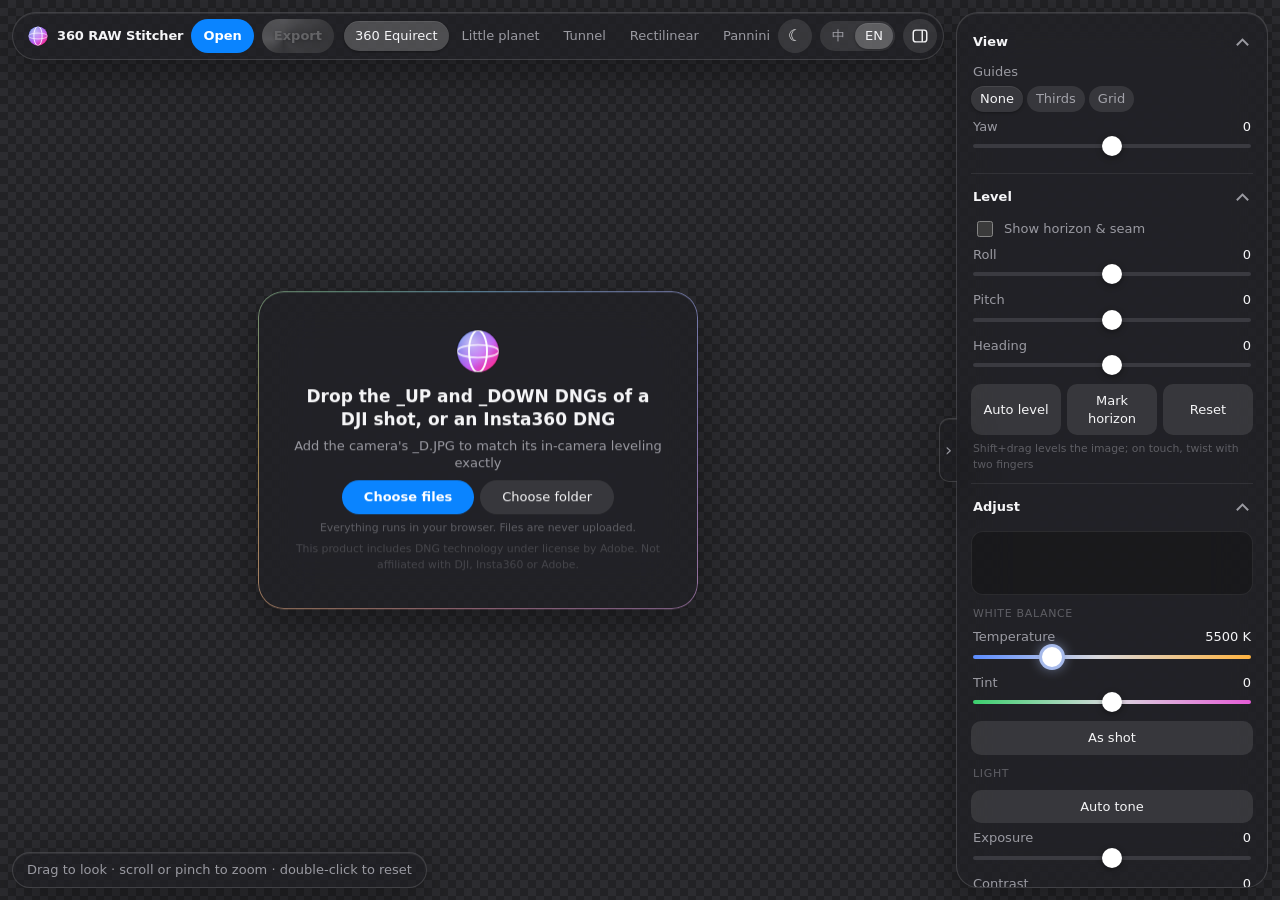
==== commit 6d834f19: "add readme and improve minor behave" ====
--- a/index.html
+++ b/index.html
@@ -42,6 +42,8 @@
 button.attn { animation: attn 1.6s ease-in-out infinite; }
 @keyframes attn { 50% { box-shadow: 0 0 0 3px var(--accent); } }
 @media (prefers-reduced-motion: reduce) { button.attn { animation: none; box-shadow: 0 0 0 2px var(--accent); } }
+#empty .picks { justify-content: center; }
+#empty .picks button { flex: none; padding: 8px 22px; }
 #fade { position: fixed; inset: 0; width: 100%; height: 100%; pointer-events: none; } /* old picture during a projection change */
 
 .glass {
@@ -286,7 +288,7 @@
     <img class="globe" src="data:image/svg+xml,%3Csvg%20xmlns%3D%22http%3A%2F%2Fwww.w3.org%2F2000%2Fsvg%22%20viewBox%3D%220%200%2064%2064%22%3E%0A%20%20%3Ctitle%3E360%20RAW%20Stitcher%3C%2Ftitle%3E%0A%20%20%3Cdefs%3E%0A%20%20%20%20%3ClinearGradient%20id%3D%22hue%22%20x1%3D%220%22%20y1%3D%220%22%20x2%3D%221%22%20y2%3D%221%22%3E%0A%20%20%20%20%20%20%3Cstop%20offset%3D%220%22%20stop-color%3D%22%2300c7ff%22%2F%3E%0A%20%20%20%20%20%20%3Cstop%20offset%3D%22.3%22%20stop-color%3D%22%235e5ce6%22%2F%3E%0A%20%20%20%20%20%20%3Cstop%20offset%3D%22.55%22%20stop-color%3D%22%23bf5af2%22%2F%3E%0A%20%20%20%20%20%20%3Cstop%20offset%3D%22.78%22%20stop-color%3D%22%23ff2d92%22%2F%3E%0A%20%20%20%20%20%20%3Cstop%20offset%3D%221%22%20stop-color%3D%22%23ffd60a%22%2F%3E%0A%20%20%20%20%3C%2FlinearGradient%3E%0A%20%20%20%20%3CradialGradient%20id%3D%22shine%22%20cx%3D%22.34%22%20cy%3D%22.28%22%20r%3D%22.62%22%3E%0A%20%20%20%20%20%20%3Cstop%20offset%3D%220%22%20stop-color%3D%22%23fff%22%20stop-opacity%3D%22.6%22%2F%3E%0A%20%20%20%20%20%20%3Cstop%20offset%3D%221%22%20stop-color%3D%22%23fff%22%20stop-opacity%3D%220%22%2F%3E%0A%20%20%20%20%3C%2FradialGradient%3E%0A%20%20%20%20%3CclipPath%20id%3D%22disc%22%3E%3Ccircle%20cx%3D%2232%22%20cy%3D%2232%22%20r%3D%2228%22%2F%3E%3C%2FclipPath%3E%0A%20%20%3C%2Fdefs%3E%0A%20%20%3Cg%20clip-path%3D%22url(%23disc)%22%3E%0A%20%20%20%20%3Crect%20x%3D%22-8%22%20y%3D%22-8%22%20width%3D%2280%22%20height%3D%2280%22%20fill%3D%22url(%23hue)%22%2F%3E%0A%20%20%20%20%3Ccircle%20cx%3D%2232%22%20cy%3D%2232%22%20r%3D%2228%22%20fill%3D%22url(%23shine)%22%2F%3E%0A%20%20%20%20%3C!--%20equator%20and%20a%20meridian%3A%20a%20full%20sphere%20from%20two%20lenses%20--%3E%0A%20%20%20%20%3Cellipse%20cx%3D%2232%22%20cy%3D%2232%22%20rx%3D%2228%22%20ry%3D%228.5%22%20fill%3D%22none%22%20stroke%3D%22%23fff%22%20stroke-opacity%3D%22.7%22%20stroke-width%3D%222.6%22%2F%3E%0A%20%20%20%20%3Cellipse%20cx%3D%2232%22%20cy%3D%2232%22%20rx%3D%2212%22%20ry%3D%2228%22%20fill%3D%22none%22%20stroke%3D%22%23fff%22%20stroke-opacity%3D%22.95%22%20stroke-width%3D%222.6%22%2F%3E%0A%20%20%3C%2Fg%3E%0A%20%20%3Ccircle%20cx%3D%2232%22%20cy%3D%2232%22%20r%3D%2228%22%20fill%3D%22none%22%20stroke%3D%22%23000%22%20stroke-opacity%3D%22.22%22%20stroke-width%3D%222%22%2F%3E%0A%3C%2Fsvg%3E%0A" alt="">
     <div class="big" data-i18n="drop"></div>
     <p data-i18n="dropJpg"></p>
-    <div class="row" style="justify-content:center"><button class="primary pill" id="open2" data-i18n="open" style="flex:none;padding:8px 22px"></button></div>
+    <div class="row picks"><button class="primary pill" id="start-files" data-i18n="pickFiles"></button><button class="pill" id="start-folder" data-i18n="pickFolder"></button></div>
     <small data-i18n="privacy"></small>
     <small id="ioshint" data-i18n="iosHint" hidden></small>
     <small style="opacity:.6">This product includes DNG technology under license by Adobe. Not affiliated with DJI, Insta360 or Adobe.</small>
@@ -384,7 +386,7 @@
 </dialog>
 <script type="module">
 // Bundled from src/ by tools/build.mjs: each module becomes a Blob URL, imports rewritten to them, then app.js runs.
-const M = {"shaders.js":"export const VS = `#version 300 es\r\nvoid main() { vec2 p = vec2((gl_VertexID << 1) & 2, gl_VertexID & 2); gl_Position = vec4(p * 2. - 1., 0, 1); }`;\r\n\r\n// ---- raw development: normalize -> (optional denoise) -> demosaic ----\r\n// Raw CFA ints -> normalized [0,1] floats.\r\nexport const NORM = `#version 300 es\r\nprecision highp float; precision highp usampler2D;\r\nuniform usampler2D u_raw; uniform float u_black, u_scale;\r\nout vec4 o;\r\nvoid main() { o = vec4(max((float(texelFetch(u_raw, ivec2(gl_FragCoord.xy), 0).r) - u_black) * u_scale, 0.)); }`;\r\n\r\n// LinearRaw (already demosaiced, e.g. Lightroom Enhanced DNG): just normalize.\r\nexport const LINEARRAW = `#version 300 es\r\nprecision highp float; precision highp usampler2D;\r\nuniform usampler2D u_raw; uniform float u_black, u_scale;\r\nout vec4 o;\r\nvoid main() { o = vec4(max((vec3(texelFetch(u_raw, ivec2(gl_FragCoord.xy), 0).rgb) - u_black) * u_scale, 0.), 1); }`;\r\n\r\n// Denoise, step 1: pack each 2x2 CFA cell into one texel, apply the generalized Anscombe transform with the DNG\r\n// NoiseProfile (variance = a·x + b·a²) so noise becomes unit-variance Gaussian, then rotate the four planes into an\r\n// orthonormal luma / chroma basis (so luma and color noise can be treated separately without changing the noise level).\r\nexport const NR_PACK = `#version 300 es\r\nprecision highp float; precision highp usampler2D;\r\nuniform usampler2D u_raw; uniform float u_black, u_scale, u_a, u_b; uniform ivec4 u_perm; // 2x2 index of R, G1, G2, B\r\nout vec4 o;\r\nvoid main() {\r\n  ivec2 P = ivec2(gl_FragCoord.xy) * 2; float v[4];\r\n  for (int k = 0; k < 4; k++) {\r\n    float x = (float(texelFetch(u_raw, P + ivec2(k & 1, k >> 1), 0).r) - u_black) * u_scale;\r\n    v[k] = 2. * sqrt(max(x / u_a + .375 + u_b, 0.));\r\n  }\r\n  float r = v[u_perm.x], g1 = v[u_perm.y], g2 = v[u_perm.z], b = v[u_perm.w];\r\n  o = vec4(r + g1 + g2 + b, r - g1 - g2 + b, 1.41421356 * (r - b), 1.41421356 * (g1 - g2)) * .5;\r\n}`;\r\n\r\n// Denoise, step 2: one level of the à-trous B3-spline wavelet (5x5 kernel with holes), mirrored borders.\r\nexport const NR_ATROUS = `#version 300 es\r\nprecision highp float;\r\nuniform sampler2D u_src; uniform int u_step;\r\nout vec4 o;\r\nconst float h[5] = float[](.0625, .25, .375, .25, .0625);\r\nvoid main() {\r\n  ivec2 P = ivec2(gl_FragCoord.xy), M = textureSize(u_src, 0) - 1; vec4 s = vec4(0);\r\n  for (int j = 0; j < 5; j++) for (int i = 0; i < 5; i++) {\r\n    ivec2 q = abs(P + ivec2(i - 2, j - 2) * u_step);\r\n    s += h[i] * h[j] * texelFetch(u_src, min(q, 2 * M - q), 0);\r\n  }\r\n  o = s;\r\n}`;\r\n\r\n// Denoise, step 3: soft-threshold this level's detail (fine - coarse) and add it to the running reconstruction.\r\nexport const NR_DETAIL = `#version 300 es\r\nprecision highp float;\r\nuniform sampler2D u_c, u_cn, u_acc; uniform vec4 u_thr; uniform bool u_first;\r\nout vec4 o;\r\nvoid main() {\r\n  ivec2 P = ivec2(gl_FragCoord.xy);\r\n  vec4 w = texelFetch(u_c, P, 0) - texelFetch(u_cn, P, 0);\r\n  o = (u_first ? vec4(0) : texelFetch(u_acc, P, 0)) + sign(w) * max(abs(w) - u_thr, 0.);\r\n}`;\r\n\r\n// Denoise alternative: non-local means on the packed, variance-stabilized planes. Similarity is measured on luma\r\n// (3x3 patches, unit-variance noise, so the expected noise-only distance 2σ² is subtracted), and all four planes are\r\n// averaged with the same weights.\r\nexport const NR_NLM = `#version 300 es\r\nprecision highp float;\r\nuniform sampler2D u_src; uniform float u_h2, u_sig2; uniform int u_R;\r\nout vec4 o;\r\nivec2 M;\r\nfloat Y(ivec2 p) { return texelFetch(u_src, clamp(p, ivec2(0), M), 0).x; }\r\nvoid main() {\r\n  ivec2 P = ivec2(gl_FragCoord.xy); M = textureSize(u_src, 0) - 1;\r\n  float c[9];\r\n  for (int k = 0; k < 9; k++) c[k] = Y(P + ivec2(k % 3 - 1, k / 3 - 1));\r\n  vec4 sum = vec4(0); float ws = 0.;\r\n  for (int dy = -u_R; dy <= u_R; dy++) for (int dx = -u_R; dx <= u_R; dx++) {\r\n    ivec2 q = P + ivec2(dx, dy); float d = 0.;\r\n    for (int k = 0; k < 9; k++) { float e = c[k] - Y(q + ivec2(k % 3 - 1, k / 3 - 1)); d += e * e; }\r\n    float w = exp(-max(d / 9. - 2. * u_sig2, 0.) / u_h2);\r\n    sum += w * texelFetch(u_src, clamp(q, ivec2(0), M), 0); ws += w;\r\n  }\r\n  o = sum / ws;\r\n}`;\r\n\r\n// Denoise, step 4: details + coarsest level, inverse rotation, unpack to the CFA mosaic, and invert the Anscombe\r\n// transform with the Mäkitalo–Foi closed-form unbiased inverse (a plain algebraic inverse would darken the shadows).\r\nexport const NR_UNPACK = `#version 300 es\r\nprecision highp float;\r\nuniform sampler2D u_acc, u_c; uniform ivec4 u_perm; uniform float u_a, u_b;\r\nout vec4 o;\r\nvoid main() {\r\n  ivec2 Q = ivec2(gl_FragCoord.xy);\r\n  vec4 t = texelFetch(u_acc, Q / 2, 0) + texelFetch(u_c, Q / 2, 0);\r\n  float sY = .5 * (t.x + t.y), dY = .5 * (t.x - t.y), z = .70710678;\r\n  float v[4];\r\n  v[u_perm.x] = sY + z * t.z; v[u_perm.w] = sY - z * t.z; v[u_perm.y] = dY + z * t.w; v[u_perm.z] = dY - z * t.w;\r\n  float y = max(v[(Q.x & 1) + 2 * (Q.y & 1)], 1.), y2 = y * y;\r\n  float n = .25 * y2 + .30618622 / y - 1.375 / y2 + .76546554 / (y2 * y) - .125;\r\n  o = vec4(max(u_a * (n - u_b), 0.));\r\n}`;\r\n\r\n// Demosaic, RCD style (ratio-corrected demosaicing, L. Sanz Rodríguez 2017; implemented from its description; it beat\r\n// Hamilton–Adams by 0.8-3 dB in tools/demosaic-bench.html). Every color-difference step (green, red/blue, CA,\r\n// false-color median) works on white-balanced values (u_wb, the as-shot multipliers): unbalanced, a neutral detail\r\n// brighter than its surroundings would inherit their R−G / B−G and turn pink. Outputs stay in camera units. 1) Direction: local detail energy along each axis (and each diagonal) as a\r\n// 0..1 ratio, so a pixel interpolates along its edge, not across it.\r\nconst RCD_HEAD = `#version 300 es\r\nprecision highp float;\r\nuniform sampler2D u_cfaTex; uniform ivec4 u_cfa; uniform vec3 u_wb;\r\nout vec4 o;\r\nivec2 P, S;\r\nint col(ivec2 q) { return u_cfa[(q.y & 1) * 2 + (q.x & 1)]; }\r\nfloat c(ivec2 d) { ivec2 q = clamp(P + d, ivec2(0), S - 1); return texelFetch(u_cfaTex, q, 0).r * u_wb[col(q)]; }\r\n`;\r\nexport const RCD_DIR = RCD_HEAD + `\r\nfloat e(ivec2 p, ivec2 d) { float a = c(p - d) - c(p + d), b = 2. * c(p) - c(p - 2 * d) - c(p + 2 * d); return a * a + .25 * b * b; }\r\nfloat stat(ivec2 d) { return e(-d, d) + e(ivec2(0), d) + e(d, d); }\r\nvoid main() {\r\n  P = ivec2(gl_FragCoord.xy); S = textureSize(u_cfaTex, 0);\r\n  float v = stat(ivec2(0, 1)), h = stat(ivec2(1, 0)), p = stat(ivec2(1, 1)), q = stat(ivec2(1, -1));\r\n  o = vec4(v / (v + h + 1e-12), p / (p + q + 1e-12), 0, 1);\r\n}`;\r\n// 2) Low-pass of the mosaic (all colors mixed): the ratio corrections below compare it at two sites.\r\nexport const RCD_LPF = RCD_HEAD + `\r\nvoid main() {\r\n  P = ivec2(gl_FragCoord.xy); S = textureSize(u_cfaTex, 0);\r\n  o = vec4(.25 * c(ivec2(0)) + .125 * (c(ivec2(-1, 0)) + c(ivec2(1, 0)) + c(ivec2(0, -1)) + c(ivec2(0, 1)))\r\n    + .0625 * (c(ivec2(-1, -1)) + c(ivec2(1, -1)) + c(ivec2(-1, 1)) + c(ivec2(1, 1))));\r\n}`;\r\n// direction weight: the pixel's own, or its neighbours' mean when that is more decided (RCD's refinement)\r\nconst RCD_DISC = `\r\nfloat disc(sampler2D t, int ch, bool diag) {\r\n  float m = texelFetch(t, P, 0)[ch], n = 0.;\r\n  for (int k = 0; k < 4; k++) {\r\n    ivec2 d = diag ? ivec2(k & 1, k >> 1) * 2 - 1 : ivec2(k == 0 ? -1 : k == 1 ? 1 : 0, k == 2 ? -1 : k == 3 ? 1 : 0);\r\n    n += .25 * texelFetch(t, clamp(P + d, ivec2(0), S - 1), 0)[ch];\r\n  }\r\n  return abs(.5 - m) < abs(.5 - n) ? n : m;\r\n}`;\r\n// 3) Green at red/blue sites: each neighbour green scaled by the low-pass ratio between here and its far side, the\r\n// two sides of an axis weighted by their gradients, the axes blended by the direction weight.\r\nexport const RCD_GREEN = RCD_HEAD + RCD_DISC + `\r\nuniform sampler2D u_dir, u_lpf;\r\nfloat L(ivec2 d) { return texelFetch(u_lpf, clamp(P + d, ivec2(0), S - 1), 0).r; }\r\nfloat grad(ivec2 d) { return 1e-5 + abs(c(d) - c(-d)) + abs(c(ivec2(0)) - c(2 * d)) + abs(c(d) - c(3 * d)) + abs(c(2 * d) - c(4 * d)); }\r\nfloat est(ivec2 d) { return c(d) * 2. * L(ivec2(0)) / (1e-5 + L(ivec2(0)) + L(2 * d)); }\r\nfloat axis(ivec2 d) { float a = grad(-d), b = grad(d); return (a * est(d) + b * est(-d)) / (a + b); }\r\nvoid main() {\r\n  P = ivec2(gl_FragCoord.xy); S = textureSize(u_cfaTex, 0);\r\n  if (col(P) == 1) { o = vec4(c(ivec2(0))); return; }\r\n  float w = disc(u_dir, 0, true);\r\n  o = vec4(max(w * axis(ivec2(1, 0)) + (1. - w) * axis(ivec2(0, 1)), 0.));\r\n}`;\r\n// 4) At red/blue sites the other of the two, from color differences along the diagonals (diagonal direction weight).\r\nexport const RCD_RB1 = RCD_HEAD + RCD_DISC + `\r\nuniform sampler2D u_dir, u_green;\r\nfloat G(ivec2 d) { return texelFetch(u_green, clamp(P + d, ivec2(0), S - 1), 0).r; }\r\nfloat grad(ivec2 d) { return 1e-5 + abs(c(d) - c(-d)) + abs(c(d) - c(3 * d)) + abs(G(ivec2(0)) - G(2 * d)); }\r\nfloat axis(ivec2 d) { float a = grad(-d), b = grad(d); return (a * (c(d) - G(d)) + b * (c(-d) - G(-d))) / (a + b); }\r\nvoid main() {\r\n  P = ivec2(gl_FragCoord.xy); S = textureSize(u_cfaTex, 0);\r\n  int k = col(P); float g = G(ivec2(0)), x = c(ivec2(0));\r\n  if (k == 1) { o = vec4(0, g, 0, 1); return; }\r\n  float w = disc(u_dir, 1, false), y = g + w * axis(ivec2(1, -1)) + (1. - w) * axis(ivec2(1, 1));\r\n  o = vec4(k == 0 ? vec3(x, g, y) : vec3(y, g, x), 1);\r\n}`;\r\n// 5) At green sites red and blue from the four red/blue neighbours (now complete), axis direction weight; then back to\r\n// camera units. alpha codes which colors have a clipped raw site in the 3×3 around (bits R 1, G 2, B 4; alpha =\r\n// 1 - bits/8): those values are only a lower bound (green clips first, so usually magenta); HL_RECON rebuilds them.\r\nexport const RCD_RB2 = `#version 300 es\r\nprecision highp float;\r\nuniform sampler2D u_rb, u_dir; uniform ivec4 u_cfa; uniform vec3 u_wb;\r\nuniform highp usampler2D u_raw; uniform float u_clip;\r\nout vec4 o;\r\nivec2 P, S;\r\nint col(ivec2 q) { return u_cfa[(q.y & 1) * 2 + (q.x & 1)]; }\r\nvec3 X(ivec2 d) { return texelFetch(u_rb, clamp(P + d, ivec2(0), S - 1), 0).rgb; }\r\n` + RCD_DISC + `\r\nvec2 grad(ivec2 d) { vec3 a = X(d), b = X(-d), f = X(3 * d); return 1e-5 + abs(X(ivec2(0)).g - X(2 * d).g) + abs(a.rb - b.rb) + abs(a.rb - f.rb); }\r\nvec2 axis(ivec2 d) { vec2 a = grad(-d), b = grad(d); return (a * (X(d).rb - X(d).g) + b * (X(-d).rb - X(-d).g)) / (a + b); }\r\nvoid main() {\r\n  P = ivec2(gl_FragCoord.xy); S = textureSize(u_rb, 0);\r\n  vec3 rgb = X(ivec2(0));\r\n  if (col(P) == 1) { float w = disc(u_dir, 0, true); rgb.rb = rgb.g + w * axis(ivec2(1, 0)) + (1. - w) * axis(ivec2(0, 1)); }\r\n  int m = 0;\r\n  for (int y = -1; y <= 1; y++) for (int x = -1; x <= 1; x++) {\r\n    ivec2 q = clamp(P + ivec2(x, y), ivec2(0), S - 1);\r\n    if (float(texelFetch(u_raw, q, 0).r) >= u_clip) m |= 1 << col(q);\r\n  }\r\n  o = vec4(max(rgb / u_wb, 0.), 1. - float(m) / 8.);\r\n}`;\r\n\r\n// Highlight reconstruction. Most \"blown\" sky is clipped in one or two colors only (green first): the others still hold\r\n// its brightness and detail. 1) Guide: the mean white-balanced color of pixels with nothing clipped nearby, at quarter\r\n// resolution, mipmapped (alpha = their share), so each clipped pixel finds its nearest unclipped surroundings.\r\nexport const HL_GUIDE = `#version 300 es\r\nprecision highp float;\r\nuniform sampler2D u_src; uniform vec3 u_wb;\r\nout vec4 o;\r\nvoid main() {\r\n  ivec2 P = ivec2(gl_FragCoord.xy) * 4, S = textureSize(u_src, 0); vec4 s = vec4(0);\r\n  for (int y = 0; y < 4; y++) for (int x = 0; x < 4; x++) {\r\n    vec4 c = texelFetch(u_src, min(P + ivec2(x, y), S - 1), 0);\r\n    if (c.a == 1.) s += vec4(c.rgb * u_wb, 1);\r\n  }\r\n  o = s / 16.;\r\n}`;\r\n\r\n// 2) Where some colors clipped, the survivors set the brightness and the guide (finest level with unclipped\r\n// neighbours) the color. A clipped value is only ever raised: the true one was at least what was recorded. All three\r\n// clipped: kept and marked (alpha 0) for the stitch to render neutral; otherwise alpha 1.\r\nexport const HL_RECON = `#version 300 es\r\nprecision highp float;\r\nuniform sampler2D u_src, u_guide; uniform vec3 u_wb; uniform float u_lods;\r\nout vec4 o;\r\nvoid main() {\r\n  ivec2 P = ivec2(gl_FragCoord.xy); vec4 C = texelFetch(u_src, P, 0);\r\n  int m = int(round((1. - C.a) * 8.));\r\n  if (m == 0 || m == 7) { o = vec4(C.rgb, m == 7 ? 0. : 1.); return; }\r\n  vec2 uv = (vec2(P) + .5) / vec2(textureSize(u_src, 0));\r\n  vec4 g = vec4(0);\r\n  for (float l = 0.; l <= u_lods; l++) { g = textureLod(u_guide, uv, l); if (g.a > .01) break; }\r\n  if (g.a <= .01) { o = vec4(C.rgb, 0.); return; }\r\n  vec3 known = vec3((m & 1) == 0, (m & 2) == 0, (m & 4) == 0), c = C.rgb * u_wb, ch = g.rgb / g.a;\r\n  vec3 est = min(dot(c, known) / max(dot(ch, known), 1e-6) * ch, vec3(8));\r\n  o = vec4(mix(max(c, est), c, known) / u_wb, 1.);\r\n}`;\r\n\r\n// False-color suppression after demosaicing (median filtering of color, after Freeman 1988; the patent expired):\r\n// log(R/G) and log(B/G), white-balanced, become their 5-tap median along u_dir, run once across and once down.\r\n// Detail thinner than the red/blue sampling (twigs, wires: ~2 px) gets the color around it instead of an aliased guess,\r\n// and a channel's blur tail beside a bright edge (an outlier ratio) is dropped; larger colored areas keep theirs.\r\n// Ratios, unlike differences, do not depend on brightness: a bright neutral twig on dark leaves stays neutral.\r\nexport const CHROMA_MED = `#version 300 es\r\nprecision highp float;\r\nuniform sampler2D u_src; uniform ivec2 u_dir; uniform vec3 u_wb;\r\nout vec4 o;\r\nvoid sort2(inout vec2 a, inout vec2 b) { vec2 t = min(a, b); b = max(a, b); a = t; } // per channel\r\nconst float E = .002; // keeps the ratios of near-black pixels from blowing up\r\nvoid main() {\r\n  ivec2 P = ivec2(gl_FragCoord.xy), S = textureSize(u_src, 0);\r\n  vec2 v[5];\r\n  for (int k = 0; k < 5; k++) { vec3 c = texelFetch(u_src, clamp(P + (k - 2) * u_dir, ivec2(0), S - 1), 0).rgb * u_wb + E; v[k] = log(c.rb / c.g); }\r\n  sort2(v[0], v[1]); sort2(v[3], v[4]); sort2(v[2], v[4]); sort2(v[2], v[3]); sort2(v[0], v[3]); // 5-element\r\n  sort2(v[0], v[2]); sort2(v[1], v[4]); sort2(v[1], v[3]); sort2(v[1], v[2]);                     // sorting network\r\n  vec4 C = texelFetch(u_src, P, 0); float G = C.g * u_wb.g + E;\r\n  o = vec4(max((vec3(G * exp(v[2].x), G, G * exp(v[2].y)) - E) / u_wb, 0.), C.a); // alpha: clip mark, passed through\r\n}`;\r\n\r\n// Lateral CA on the mosaic, before red/blue are demosaiced: each red/blue site takes its color at the radially\r\n// rescaled position (DNG WarpRectilinear form, u_kR / u_kB), read as green there plus the bilinear color difference\r\n// of the surrounding same-color sites. Done after demosaicing instead, the shift would also move the fine detail that\r\n// red/blue borrow from green, leaving the fringes in place.\r\nexport const CA_CFA = `#version 300 es\r\nprecision highp float;\r\nuniform sampler2D u_cfaTex, u_green; uniform ivec4 u_cfa; uniform vec4 u_kR, u_kB; uniform vec2 u_cac; uniform float u_cam; uniform vec3 u_wb;\r\nout vec4 o;\r\nivec2 S;\r\nfloat c(ivec2 q) { q = clamp(q, ivec2(0), S - 1); return texelFetch(u_cfaTex, q, 0).r * u_wb[u_cfa[(q.y & 1) * 2 + (q.x & 1)]]; }\r\nfloat g(ivec2 q) { return texelFetch(u_green, clamp(q, ivec2(0), S - 1), 0).r; }\r\nfloat d(ivec2 q) { return c(q) - g(q); }\r\nvoid main() {\r\n  ivec2 P = ivec2(gl_FragCoord.xy); S = textureSize(u_cfaTex, 0);\r\n  int k = u_cfa[(P.y & 1) * 2 + (P.x & 1)];\r\n  if (k == 1) { o = vec4(c(P) / u_wb.g); return; }\r\n  vec4 K = k == 0 ? u_kR : u_kB;\r\n  vec2 q = vec2(P) + .5, dd = (q - u_cac) / u_cam; float r2 = dot(dd, dd);\r\n  vec2 qs = u_cac + (q - u_cac) * (K.x + r2 * (K.y + r2 * (K.z + r2 * K.w))) - .5;\r\n  ivec2 g0 = ivec2(floor(qs)); vec2 gf = qs - vec2(g0);\r\n  float G = mix(mix(g(g0), g(g0 + ivec2(1, 0)), gf.x), mix(g(g0 + ivec2(0, 1)), g(g0 + ivec2(1, 1)), gf.x), gf.y);\r\n  ivec2 off = P & 1; vec2 lp = (qs - vec2(off)) * .5; ivec2 l0 = ivec2(floor(lp)); vec2 lf = lp - vec2(l0); ivec2 s = l0 * 2 + off;\r\n  // bilinear over the four same-color sites, down-weighting sites whose green differs (across an edge): otherwise a\r\n  // bright object's color difference bleeds a line into its darker surroundings\r\n  float D = 0., ws = 0.;\r\n  for (int j = 0; j < 4; j++) {\r\n    ivec2 o2 = ivec2(j & 1, j >> 1) * 2; vec2 b = mix(1. - lf, lf, vec2(j & 1, j >> 1));\r\n    float e = (g(s + o2) - G) / (.01 + .1 * G), w = b.x * b.y * exp(-e * e);\r\n    D += w * d(s + o2); ws += w;\r\n  }\r\n  D = ws > 1e-4 ? D / ws : mix(mix(d(s), d(s + ivec2(2, 0)), lf.x), mix(d(s + ivec2(0, 2)), d(s + ivec2(2, 2)), lf.x), lf.y);\r\n  o = vec4(max(G + D, 0.) / u_wb[k]);\r\n}`;\r\n\r\n// Separable Gaussian (one axis per pass, u_dir) for the shadows/highlights base: smooth, unlike a mip chain, whose\r\n// box averages and linear upsampling show as blocks and stair-steps along bright/dark edges once the tone is pushed.\r\nexport const BLUR = `#version 300 es\r\nprecision highp float;\r\nuniform sampler2D u_src; uniform ivec2 u_dir; uniform float u_sigma;\r\nout vec4 o;\r\nvoid main() {\r\n  ivec2 P = ivec2(gl_FragCoord.xy), S = textureSize(u_src, 0);\r\n  int R = int(ceil(3. * u_sigma)); float s = 0., ws = 0.;\r\n  for (int k = -R; k <= R; k++) {\r\n    float w = exp(-.5 * float(k * k) / (u_sigma * u_sigma));\r\n    s += w * texelFetch(u_src, clamp(P + k * u_dir, ivec2(0), S - 1), 0).r; ws += w;\r\n  }\r\n  o = vec4(s / ws);\r\n}`;\r\n\r\n// Output pixel -> projection -> world ray -> each fisheye (per-channel CA warp for LinearRaw input) -> seam blend -> color.\r\nexport const STITCH = `#version 300 es\r\nprecision highp float; precision highp sampler3D;\r\n// model 0: r = f·θ(1 + k1θ² + k2θ⁴) (DJI); model 1: unified/Mei with radial-tangential distortion (Insta360), mei = (xi, k3, p1, p2),\r\n// mei2 = (fy/fx, widest valid angle)\r\nstruct Lens { mat3 R; vec4 intr; vec2 k; vec3 gain; float vig; vec2 size; vec4 caR; vec4 caB; vec2 cac; float cam; int model; vec4 mei; vec2 mei2; };\r\nuniform Lens u_lens[2];\r\nuniform sampler2D u_tex0, u_tex1, u_tone, u_base, u_flow; // u_flow: seam parallax per azimuth (band px), R16F N×1\r\nuniform mat3 u_band; uniform float u_flowScale, u_flowW; uniform bool u_flowOn; // world→seam-band frame, px→rad, falloff\r\nuniform sampler2D u_seamGain; uniform float u_gainW; uniform bool u_gainOn; uniform int u_gainLens; // per-azimuth log(lens0/lens1) residual, RGB16F N×1 // u_base: blurred log-luminance of this view (mode 4 output, mipmapped)\r\nuniform sampler3D u_hsm;\r\nuniform mat3 u_view, u_look, u_M, u_out; // u_look: view rotation only (level frame), for the horizon guide\r\nuniform vec3 u_neutral, u_hsmDims;\r\nuniform vec2 u_res;\r\nuniform float u_shift; // vertical pan (rad) for unrolled projections, so the horizon stays straight\r\nuniform float u_hslH[8], u_hslS[8], u_hslL[8]; // color mixer per band (red ... magenta): hue shift in degrees, saturation and luminance -1..1\r\nuniform float u_off, u_offX, u_fov, u_stretch, u_pd, u_seam, u_expo, u_contrast, u_sat, u_vib, u_hl, u_sh, u_wh, u_bk, u_sharp, u_defringe;\r\nuniform int u_proj, u_mode, u_only;\r\nuniform bool u_flip, u_hq, u_hasHsm, u_grid;\r\nout vec4 o;\r\nconst float PI = 3.14159265359;\r\n\r\n// Catmull-Rom with 9 bilinear taps\r\nvec4 cubic(sampler2D t, vec2 uv) {\r\n  vec2 sz = vec2(textureSize(t, 0)), sp = uv * sz, tp = floor(sp - .5) + .5, f = sp - tp;\r\n  vec2 w0 = f * (-.5 + f * (1. - .5 * f)), w1 = 1. + f * f * (-2.5 + 1.5 * f), w2 = f * (.5 + f * (2. - 1.5 * f)), w3 = f * f * (-.5 + .5 * f);\r\n  vec2 w12 = w1 + w2, t0 = (tp - 1.) / sz, t3 = (tp + 2.) / sz, t12 = (tp + w2 / w12) / sz;\r\n  return (textureLod(t, vec2(t0.x, t0.y), 0.) * w0.x + textureLod(t, vec2(t12.x, t0.y), 0.) * w12.x + textureLod(t, vec2(t3.x, t0.y), 0.) * w3.x) * w0.y\r\n       + (textureLod(t, vec2(t0.x, t12.y), 0.) * w0.x + textureLod(t, t12, 0.) * w12.x + textureLod(t, vec2(t3.x, t12.y), 0.) * w3.x) * w12.y\r\n       + (textureLod(t, vec2(t0.x, t3.y), 0.) * w0.x + textureLod(t, vec2(t12.x, t3.y), 0.) * w12.x + textureLod(t, t3, 0.) * w3.x) * w3.y;\r\n}\r\n\r\nvec3 sph(float lon, float lat) { return vec3(cos(lat) * sin(lon), sin(lat), cos(lat) * cos(lon)); }\r\n\r\n// X: x in [-1,1] across the width, y scaled by the same unit (down = +). World: x right, y down, z forward.\r\nbool project(vec2 X, out vec3 d) {\r\n  float h = u_fov * .5;\r\n  d = vec3(0, 0, 1);\r\n  if (u_proj == 0) { float lon = X.x * h, lat = X.y * h - u_shift; d = sph(lon, lat); return abs(lat) <= PI * .5 && abs(lon) <= PI; }\r\n  if (u_proj == 1) { float lon = X.x * h; d = normalize(vec3(sin(lon), X.y * h - tan(u_shift), cos(lon))); return abs(lon) <= PI; }\r\n  if (u_proj == 2) { float lon = X.x * h; d = sph(lon, atan(sinh(X.y * h - asinh(tan(u_shift))))); return abs(lon) <= PI; }\r\n  if (u_proj == 3) { d = normalize(vec3(X * tan(min(h, 1.55)), 1.)); return true; }\r\n  float r = length(X); vec2 dir = r > 0. ? X / r : vec2(0);\r\n  if (u_proj == 4) { float th = 2. * atan(r * tan(min(h, 3.1) * .5)); d = vec3(sin(th) * dir, cos(th)); return th <= PI; }\r\n  if (u_proj == 5) { float th = r * h; d = vec3(sin(th) * dir, cos(th)); return th <= PI; }\r\n  // Pannini (u_pd = 0 is rectilinear, 1 is classic Pannini)\r\n  float xe = (u_pd + 1.) * sin(h) / max(u_pd + cos(h), .05);\r\n  vec2 p = X * xe - vec2(0, tan(u_shift));\r\n  float k = p.x * p.x / ((u_pd + 1.) * (u_pd + 1.)), dis = k * k * u_pd * u_pd - (k + 1.) * (k * u_pd * u_pd - 1.);\r\n  if (dis < 0.) return false;\r\n  float clon = (-k * u_pd + sqrt(dis)) / (k + 1.), S = (u_pd + 1.) / (u_pd + clon);\r\n  d = sph(atan(p.x, S * clon), atan(p.y, S));\r\n  return true;\r\n}\r\n\r\nvec2 lensPix(Lens L, vec3 w, out float th, out float r) {\r\n  vec3 l = L.R * w;\r\n  th = acos(clamp(l.z, -1., 1.));\r\n  if (L.model == 1) {\r\n    vec2 m = l.xy / (l.z + L.mei.x), d; float q = dot(m, m); // |l| = 1\r\n    d = m * (1. + q * (L.k.x + q * (L.k.y + q * L.mei.y)))\r\n      + vec2(2. * L.mei.z * m.x * m.y + L.mei.w * (q + 2. * m.x * m.x), L.mei.z * (q + 2. * m.y * m.y) + 2. * L.mei.w * m.x * m.y);\r\n    vec2 p = L.intr.yz + vec2(1., L.mei2.x) * L.intr.x * d;\r\n    r = th > L.mei2.y ? 1e9 : length(p - L.intr.yz); // past the widest angle the projection folds back: outside\r\n    return p;\r\n  }\r\n  float t2 = th * th, q = length(l.xy);\r\n  r = L.intr.x * th * (1. + t2 * (L.k.x + t2 * L.k.y));\r\n  return L.intr.yz + r * (q > 1e-9 ? l.xy / q : vec2(0));\r\n}\r\n\r\n// DNG WarpRectilinear per plane: lateral chromatic aberration relative to green\r\n// gx, gy: screen-space derivatives of the texture coordinate, taken before any branching (see main)\r\nvec3 sampleLens(sampler2D t, Lens L, vec2 pix, vec2 gx, vec2 gy) {\r\n  vec2 dd = (pix - L.cac) / L.cam; float r2 = dot(dd, dd);\r\n  float sR = L.caR.x + r2 * (L.caR.y + r2 * (L.caR.z + r2 * L.caR.w));\r\n  float sB = L.caB.x + r2 * (L.caB.y + r2 * (L.caB.z + r2 * L.caB.w));\r\n  vec2 is = 1. / L.size, pR = (L.cac + (pix - L.cac) * sR) * is, pG = pix * is, pB = (L.cac + (pix - L.cac) * sB) * is;\r\n  if (u_hq) return vec3(cubic(t, pR).r, cubic(t, pG).g, cubic(t, pB).b);\r\n  return vec3(textureGrad(t, pR, gx, gy).r, textureGrad(t, pG, gx, gy).g, textureGrad(t, pB, gx, gy).b);\r\n}\r\n\r\nvec3 hsv2rgb(float h, float s, float v) {\r\n  float i = floor(h), f = h - i, p = v * (1. - s), q = v * (1. - s * f), t = v * (1. - s * (1. - f));\r\n  if (i < 1.) return vec3(v, t, p); if (i < 2.) return vec3(q, v, p); if (i < 3.) return vec3(p, v, t);\r\n  if (i < 4.) return vec3(p, q, v); if (i < 5.) return vec3(t, p, v); return vec3(v, p, q);\r\n}\r\n// DNG ProfileHueSatMap, applied in linear ProPhoto like the DNG SDK\r\nvec3 hsm(vec3 c) {\r\n  float mx = max(c.r, max(c.g, c.b)), mn = min(c.r, min(c.g, c.b)), gap = mx - mn;\r\n  if (mx <= 0.) return c;\r\n  float h = 0., s = gap / mx;\r\n  if (gap > 0.) {\r\n    if (c.r == mx) { h = (c.g - c.b) / gap; if (h < 0.) h += 6.; }\r\n    else if (c.g == mx) h = 2. + (c.b - c.r) / gap;\r\n    else h = 4. + (c.r - c.g) / gap;\r\n  }\r\n  vec3 m = texture(u_hsm, vec3((s * (u_hsmDims.y - 1.) + .5) / u_hsmDims.y, (h * u_hsmDims.x / 6. + .5) / u_hsmDims.x,\r\n                               (min(mx, 1.) * (u_hsmDims.z - 1.) + .5) / u_hsmDims.z)).xyz;\r\n  return hsv2rgb(mod(h + m.x / 60., 6.), clamp(s * m.y, 0., 1.), mx * m.z);\r\n}\r\nfloat tone(float x) { return texture(u_tone, vec2(clamp(x, 0., 1.) * (1023. / 1024.) + .5 / 1024., .5)).r; }\r\nvec3 oetf(vec3 c) { return mix(12.92 * c, 1.055 * pow(c, vec3(1. / 2.4)) - .055, step(.0031308, c)); }\r\n\r\nvoid main() {\r\n  float fy = gl_FragCoord.y + u_off, row = u_flip ? u_res.y - fy : fy, fx = gl_FragCoord.x + u_offX;\r\n  vec2 X = vec2(2. * fx - u_res.x, 2. * row - u_res.y) / u_res.x;\r\n  X.y /= u_stretch;\r\n  vec3 d; bool inside = project(X, d);\r\n  vec3 w = u_view * d;\r\n\r\n  // Seam parallax: near the seam each lens is moved half the measured cross-seam offset (in opposite directions) so\r\n  // near objects meet in the middle; the warp fades out u_flowW away from the seam, leaving pure geometry there.\r\n  vec3 wd0 = w, wd1 = w, b = u_band * w;\r\n  float az = atan(b.x, b.z), el = asin(clamp(b.y, -1., 1.));\r\n  if (u_flowOn) {\r\n    float dl = .5 * u_flowScale * textureLod(u_flow, vec2(az / (2. * PI) + .5, .5), 0.).r * max(0., 1. - abs(el) / u_flowW);\r\n    wd0 = transpose(u_band) * sph(az, el - dl); wd1 = transpose(u_band) * sph(az, el + dl);\r\n  }\r\n  float th0, th1, r0, r1;\r\n  vec2 p0 = lensPix(u_lens[0], wd0, th0, r0), p1 = lensPix(u_lens[1], wd1, th1, r1);\r\n  if (u_proj == 7) { // dual fisheye, uncorrected: native lens images side by side\r\n    vec2 q = vec2(X.x < 0. ? X.x + .5 : X.x - .5, X.y) * 2.;\r\n    p0 = u_lens[0].size * (.5 + .5 * q); p1 = u_lens[1].size * (.5 + .5 * q);\r\n    r0 = length(p0 - u_lens[0].intr.yz); r1 = length(p1 - u_lens[1].intr.yz);\r\n    th0 = r0 / u_lens[0].intr.x; th1 = r1 / u_lens[1].intr.x;\r\n    inside = abs(q.x) <= 1. && abs(q.y) <= 1.;\r\n  }\r\n  bool ok0 = r0 < u_lens[0].intr.w, ok1 = r1 < u_lens[1].intr.w;\r\n  float w0 = smoothstep(-u_seam, u_seam, th1 - th0);\r\n  if (!ok0) w0 = 0.; if (!ok1) w0 = 1.; if (!ok0 && !ok1) w0 = th0 < th1 ? 1. : 0.;\r\n  if (u_proj == 7) w0 = X.x < 0. ? 1. : 0.;\r\n  if (u_only >= 0) w0 = u_only == 0 ? 1. : 0.;\r\n  // Outside the narrow overlap ring one lens has zero weight: skip its fetches (about half the texture work).\r\n  // Mip derivatives must come from uniform control flow, so take them here and sample with textureGrad.\r\n  vec2 t0 = p0 / u_lens[0].size, t1 = p1 / u_lens[1].size;\r\n  vec2 g0x = dFdx(t0), g0y = dFdy(t0), g1x = dFdx(t1), g1y = dFdy(t1);\r\n  vec3 s0 = vec3(0), s1 = vec3(0);\r\n  if (w0 > 0.) s0 = sampleLens(u_tex0, u_lens[0], p0, g0x, g0y);\r\n  if (w0 < 1.) s1 = sampleLens(u_tex1, u_lens[1], p1, g1x, g1y);\r\n  float q0 = th0 * th0, q1 = th1 * th1;\r\n  // Brightness/color differences between the lenses vary around the ring (sun, haze, flare at each lens edge): the\r\n  // measured residual goes to the corrected lens (u_gainLens) and fades out slowly away from the seam, so no new edge appears.\r\n  vec3 lg = u_gainOn ? textureLod(u_seamGain, vec2(az / (2. * PI) + .5, .5), 0.).rgb * max(0., 1. - abs(el) / u_gainW) : vec3(0);\r\n  vec3 m1 = u_gainLens == 1 ? exp(lg) : vec3(1), m0 = u_gainLens == 0 ? exp(-lg) : vec3(1);\r\n  vec3 cam = mix(s1 * u_lens[1].gain * m1 * (1. + u_lens[1].vig * q1 * q1), s0 * u_lens[0].gain * m0 * (1. + u_lens[0].vig * q0 * q0), w0);\r\n  // clipped highlights (development marks them in alpha): neutral at their brightest channel, so specular glitter and\r\n  // blown edges come out white instead of magenta, in DNG exports too\r\n  float a0 = w0 > 0. ? textureGrad(u_tex0, t0, g0x, g0y).a : 1., a1 = w0 < 1. ? textureGrad(u_tex1, t1, g1x, g1y).a : 1.;\r\n  float clipped = 1. - mix(a1, a0, w0);\r\n  if (clipped > 0.) { vec3 wb = cam / u_neutral; cam = mix(cam, u_neutral * max(wb.r, max(wb.g, wb.b)), clipped); }\r\n\r\n  if (u_mode == 3) { o = vec4(u_look * d, inside ? 1. : 0.); return; } // picking: level-frame direction\r\n  // no image here: opaque black in exports, transparent on screen (u_flip) so the page's checkerboard shows through\r\n  if (!inside) { o = vec4(0, 0, 0, u_mode == 0 && !u_flip ? 1. : 0.); return; }\r\n  // linear camera RGB: 1 = alpha marks the lens overlap (gain match / seam align), 2 = alpha 1 (DNG, JPG align)\r\n  if (u_mode == 1 || u_mode == 2) { o = vec4(max(cam, 0.), u_mode == 2 || (ok0 && ok1) ? 1. : 0.); return; }\r\n  // 5: compact score input (RG16F): green in .r, validity in .g (lens overlap when one lens is forced, else 1)\r\n  if (u_mode == 5) { o = vec4(max(cam.g, 0.), u_only < 0 || (ok0 && ok1) ? 1. : 0., 0, 1); return; }\r\n\r\n  // Sharpening (picture output only; DNG carries it as a Lightroom setting): unsharp mask on green in log space, so\r\n  // colors do not shift, against the next coarser mip level (~1 px blur at full size, the display scale when zoomed\r\n  // out). The clamp keeps bright/dark edges from ringing.\r\n  if (u_sharp > 0.) {\r\n    float d0 = 0., d1 = 0.;\r\n    if (w0 > 0.) d0 = log((s0.g + 1e-4) / (textureLod(u_tex0, t0, max(log2(max(length(g0x), length(g0y)) * u_lens[0].size.x), 0.) + 1.).g + 1e-4));\r\n    if (w0 < 1.) d1 = log((s1.g + 1e-4) / (textureLod(u_tex1, t1, max(log2(max(length(g1x), length(g1y)) * u_lens[1].size.x), 0.) + 1.).g + 1e-4));\r\n    cam *= exp(u_sharp * clamp(mix(d1, d0, w0), -.35, .35));\r\n  }\r\n\r\n  vec3 c = max(u_M * (cam / u_neutral), 0.); // WB, camera -> linear ProPhoto; above 1 = rebuilt highlights, for Highlights to pull back\r\n  if (u_hasHsm) c = hsm(c);\r\n  c *= u_expo;\r\n  const vec3 PP_Y = vec3(.2880, .7119, .0001);\r\n  float l = log2(max(dot(c, PP_Y), 1e-6));\r\n  if (u_mode == 4) { o = vec4(l); return; } // base layer for shadows / highlights\r\n  if (u_sh != 0. || u_hl != 0.) {\r\n    // Local tone: adjust by the *neighbourhood* brightness so detail survives. Where a pixel differs strongly from\r\n    // its blurred surroundings (sky/land edges) fall back to its own value, which avoids halos.\r\n    float lb = texture(u_base, vec2(fx / u_res.x, row / u_res.y)).r;\r\n    lb = mix(l, lb, exp(-.5 * (l - lb) * (l - lb)));\r\n    float ev = lb - log2(.18); // stops relative to mid grey\r\n    c *= exp2(u_sh * 1.8 * (1. - smoothstep(-5., -.5, ev)) + u_hl * 1.5 * smoothstep(-1., 2.5, ev));\r\n  }\r\n  c = vec3(tone(c.r), tone(c.g), tone(c.b));\r\n  c = oetf(clamp(u_out * c, 0., 1.));\r\n  // Purple fringe (bright violet-magenta halos around sun glitter, backlit edges): a plain color adjustment on each\r\n  // pixel's own hue (centred on 305°) and brightness, like an HSL slider; no edge search. 0 = off.\r\n  if (u_defringe > 0.) {\r\n    float mx = max(c.r, max(c.g, c.b)), mn = min(c.r, min(c.g, c.b)), d = mx - mn;\r\n    if (d > 1e-4) {\r\n      float h = 60. * (mx == c.r ? mod((c.g - c.b) / d, 6.) : mx == c.g ? (c.b - c.r) / d + 2. : (c.r - c.g) / d + 4.);\r\n      float k = u_defringe * (1. - smoothstep(20., 45., abs(h - 305.))) * smoothstep(.45, .85, mx);\r\n      c = mix(c, vec3(dot(c, vec3(.2126, .7152, .0722))), k);\r\n    }\r\n  }\r\n  float bp = -.06 * u_bk, wp = 1. - .12 * u_wh; // blacks / whites: move the end points\r\n  c = clamp((c - bp) / (wp - bp), 0., 1.);\r\n  float k = exp2(u_contrast);\r\n  c = mix(.5 * pow(2. * c, vec3(k)), 1. - .5 * pow(2. - 2. * c, vec3(k)), step(.5, c));\r\n  float Y = dot(c, vec3(.2126, .7152, .0722)), mx = max(c.r, max(c.g, c.b)), sat = mx > 0. ? (mx - min(c.r, min(c.g, c.b))) / mx : 0.;\r\n  c = mix(vec3(Y), c, (1. + u_sat) * (1. + u_vib * (1. - sat)));\r\n  // color mixer: eight hue bands centred like Lightroom's HSL panel, linear in between. Hue turns the color (same\r\n  // HSV saturation and value), saturation mixes with grey, luminance scales by up to a stop, in proportion to how\r\n  // colorful the pixel is (greys stay put).\r\n  float hx = max(c.r, max(c.g, c.b)), hd = hx - min(c.r, min(c.g, c.b));\r\n  if (hd > 1e-4) {\r\n    float h = 60. * (hx == c.r ? mod((c.g - c.b) / hd, 6.) : hx == c.g ? (c.b - c.r) / hd + 2. : (c.r - c.g) / hd + 4.), hs = hd / hx;\r\n    const float HUE[9] = float[9](0., 30., 60., 120., 180., 240., 270., 300., 360.);\r\n    int i = 0;\r\n    for (int k = 1; k < 8; k++) if (h >= HUE[k]) i = k;\r\n    int j = (i + 1) % 8; float t = (h - HUE[i]) / (HUE[i + 1] - HUE[i]);\r\n    float dh = mix(u_hslH[i], u_hslH[j], t), ds = mix(u_hslS[i], u_hslS[j], t), dl = mix(u_hslL[i], u_hslL[j], t);\r\n    if (dh != 0.) c = hsv2rgb(mod((h + dh) / 60., 6.), hs, hx);\r\n    c = mix(vec3(dot(c, vec3(.2126, .7152, .0722))), c, 1. + ds) * exp2(dl * hs);\r\n  }\r\n  if (u_grid && u_proj != 7) {\r\n    float hy = (u_look * d).y;\r\n    if (abs(hy) < fwidth(hy) * 1.5) c = mix(c, vec3(1, .8, 0), .8);\r\n    if (abs(th1 - th0) < fwidth(th1 - th0) * .75) c = mix(c, vec3(1, 0, .3), .5);\r\n  }\r\n  o = vec4(clamp(c, 0., 1.), 1);\r\n}`;\r\n\r\n// Gradient NCC partial sums over 8x8 blocks: (Σab, Σaa, Σbb, n) of log-luminance gradients.\r\n// Many candidates are scored per GPU round trip: candidate k lives at rows +k·stride of the a and/or b textures and\r\n// writes its block sums at rows +u_rowOff of the result. a: luminance in .r, validity in .g (stitch mode 5).\r\n// b: same layout, or an sRGB texture (camera JPG) sampled at a's pixel centers.\r\nexport const NCC = `#version 300 es\r\nprecision highp float;\r\nuniform highp sampler2D u_a, u_b; uniform ivec2 u_size, u_aOff, u_bOff; uniform int u_rowOff; uniform bool u_jpg; uniform float u_lodB;\r\nout vec4 o;\r\nfloat A(ivec2 p) { return log(texelFetch(u_a, p + u_aOff, 0).r + 1e-4); }\r\nfloat B(ivec2 p) {\r\n  if (u_jpg) return log(dot(textureLod(u_b, (vec2(p) + .5) / vec2(u_size), u_lodB).rgb, vec3(.2126, .7152, .0722)) + 1e-3);\r\n  return log(texelFetch(u_b, p + u_bOff, 0).r + 1e-4);\r\n}\r\nbool ok(ivec2 p) { return texelFetch(u_a, p + u_aOff, 0).g > .5; }\r\nvoid main() {\r\n  ivec2 b = (ivec2(gl_FragCoord.xy) - ivec2(0, u_rowOff)) * 8; vec4 s = vec4(0);\r\n  for (int y = 0; y < 8; y++) for (int x = 0; x < 8; x++) {\r\n    ivec2 p = b + ivec2(x, y), px = p + ivec2(1, 0), py = p + ivec2(0, 1);\r\n    if (p.x >= u_size.x - 1 || p.y >= u_size.y - 1 || !ok(p) || !ok(px) || !ok(py)) continue;\r\n    float a0 = A(p), b0 = B(p), ax = A(px) - a0, ay = A(py) - a0, bx = B(px) - b0, by = B(py) - b0;\r\n    s += vec4(ax * bx + ay * by, ax * ax + ay * ay, bx * bx + by * by, 1);\r\n  }\r\n  o = s;\r\n}`;\r\n\r\n// Seam flow measurement: for azimuth bin x and vertical shift y - u_R, gradient-NCC sums between lens 0's band (u_a,\r\n// validity in .g) and lens 1's band (u_b) shifted down by the shift. One output texel per (bin, shift).\r\nexport const FLOW = `#version 300 es\r\nprecision highp float;\r\nuniform highp sampler2D u_a, u_b; uniform ivec2 u_size; uniform int u_bins, u_R;\r\nout vec4 o;\r\nfloat A(ivec2 p) { return log(texelFetch(u_a, p, 0).r + 1e-4); }\r\nfloat B(ivec2 p) { return log(texelFetch(u_b, p, 0).r + 1e-4); }\r\nbool ok(ivec2 p) { return texelFetch(u_a, p, 0).g > .5; }\r\nvoid main() {\r\n  int bin = int(gl_FragCoord.x), s = int(gl_FragCoord.y) - u_R, bw = u_size.x / u_bins;\r\n  vec4 acc = vec4(0);\r\n  for (int x = bin * bw; x < (bin + 1) * bw; x++) for (int y = u_R + 1; y < u_size.y - u_R - 2; y++) {\r\n    ivec2 p = ivec2(x, y), q = ivec2(x, y + s), dx = ivec2(x + 1 < u_size.x ? 1 : 0, 0), dy = ivec2(0, 1);\r\n    if (!ok(p) || !ok(p + dy) || !ok(q) || !ok(q + dy)) continue;\r\n    float a0 = A(p), ax = A(p + dx) - a0, ay = A(p + dy) - a0, b0 = B(q), bx = B(q + dx) - b0, by = B(q + dy) - b0;\r\n    acc += vec4(ax * bx + ay * by, ax * ax + ay * ay, bx * bx + by * by, 1);\r\n  }\r\n  o = acc;\r\n}`;\r\n","gpu.js":"// Thin WebGL2 helpers shared by the app and the dev benchmarks.\r\nimport { VS } from './shaders.js';\r\n\r\nexport function createGPU(gl) {\r\n  gl.pixelStorei(gl.UNPACK_ALIGNMENT, 1);\r\n  gl.bindVertexArray(gl.createVertexArray());\r\n\r\n  function program(fs) {\r\n    const p = gl.createProgram();\r\n    for (const [type, src] of [[gl.VERTEX_SHADER, VS], [gl.FRAGMENT_SHADER, fs]]) {\r\n      const s = gl.createShader(type);\r\n      gl.shaderSource(s, src); gl.compileShader(s);\r\n      if (!gl.getShaderParameter(s, gl.COMPILE_STATUS)) throw new Error(gl.getShaderInfoLog(s));\r\n      gl.attachShader(p, s);\r\n    }\r\n    gl.linkProgram(p);\r\n    if (!gl.getProgramParameter(p, gl.LINK_STATUS)) throw new Error(gl.getProgramInfoLog(p));\r\n    const u = {};\r\n    for (let i = 0, n = gl.getProgramParameter(p, gl.ACTIVE_UNIFORMS); i < n; i++) {\r\n      const name = gl.getActiveUniform(p, i).name;\r\n      u[name.replace(/\\[0\\]$/, '')] = gl.getUniformLocation(p, name);\r\n    }\r\n    return { p, u };\r\n  }\r\n\r\n  function texture(target = gl.TEXTURE_2D, filter = gl.LINEAR) {\r\n    const tx = gl.createTexture();\r\n    gl.bindTexture(target, tx);\r\n    gl.texParameteri(target, gl.TEXTURE_MIN_FILTER, filter);\r\n    gl.texParameteri(target, gl.TEXTURE_MAG_FILTER, filter === gl.NEAREST ? gl.NEAREST : gl.LINEAR); // mipmap filters are minification only\r\n    gl.texParameteri(target, gl.TEXTURE_WRAP_S, gl.CLAMP_TO_EDGE);\r\n    gl.texParameteri(target, gl.TEXTURE_WRAP_T, gl.CLAMP_TO_EDGE);\r\n    return tx;\r\n  }\r\n\r\n  // Render target. 32-bit float is not filterable without an extension: it must be NEAREST or it reads as 0.\r\n  function target(internal, w, h, levels = 1) {\r\n    const f32 = internal === gl.RGBA32F || internal === gl.R32F;\r\n    const tex = texture(gl.TEXTURE_2D, f32 ? gl.NEAREST : levels > 1 ? gl.LINEAR_MIPMAP_LINEAR : gl.LINEAR);\r\n    gl.texStorage2D(gl.TEXTURE_2D, levels, internal, w, h);\r\n    const fb = gl.createFramebuffer();\r\n    gl.bindFramebuffer(gl.FRAMEBUFFER, fb);\r\n    gl.framebufferTexture2D(gl.FRAMEBUFFER, gl.COLOR_ATTACHMENT0, gl.TEXTURE_2D, tex, 0);\r\n    return { tex, fb, w, h, internal, free() { gl.deleteFramebuffer(fb); gl.deleteTexture(tex); } };\r\n  }\r\n\r\n  // Named, reused render targets (re-created only when size or format changes).\r\n  const targets = {};\r\n  function tgt(name, internal, w, h, levels = 1) {\r\n    const c = targets[name];\r\n    if (c && c.w === w && c.h === h && c.internal === internal) return c;\r\n    c?.free();\r\n    return (targets[name] = target(internal, w, h, levels));\r\n  }\r\n  const free = names => names.forEach(n => { targets[n]?.free(); delete targets[n]; });\r\n\r\n  // One full-screen pass: textures as [uniformName, texture] pairs, `set` fills the other uniforms.\r\n  function pass(prog, fb, w, h, tex = [], set = _u => {}) {\r\n    gl.bindFramebuffer(gl.FRAMEBUFFER, fb);\r\n    gl.viewport(0, 0, w, h);\r\n    gl.useProgram(prog.p);\r\n    tex.forEach(([name, t], i) => { gl.activeTexture(gl.TEXTURE0 + i); gl.bindTexture(gl.TEXTURE_2D, t); gl.uniform1i(prog.u[name], i); });\r\n    set(prog.u);\r\n    gl.drawArrays(gl.TRIANGLES, 0, 3);\r\n  }\r\n\r\n  // Wait for the GPU to finish producing `tex` (level 0). gl.finish() does not block on every backend (ANGLE/D3D11\r\n  // returns immediately); a 1-pixel readback does. Use only for timing and before handing results to the CPU.\r\n  const px = new Float32Array(4);\r\n  function finish(tex) {\r\n    const fb = gl.createFramebuffer();\r\n    gl.bindFramebuffer(gl.FRAMEBUFFER, fb);\r\n    gl.framebufferTexture2D(gl.FRAMEBUFFER, gl.COLOR_ATTACHMENT0, gl.TEXTURE_2D, tex, 0);\r\n    gl.readPixels(0, 0, 1, 1, gl.RGBA, gl.FLOAT, px);\r\n    gl.deleteFramebuffer(fb);\r\n  }\r\n\r\n  return { gl, program, texture, target, targets, tgt, free, pass, finish };\r\n}\r\n","develop.js":"// Raw development on the GPU: normalize -> (noise reduction) -> green -> (lateral CA) -> red/blue -> false-color\n// median -> camera RGB (RGBA16F + mipmaps).\nimport { NORM, LINEARRAW, NR_PACK, NR_ATROUS, NR_DETAIL, NR_UNPACK, NR_NLM, RCD_DIR, RCD_LPF, RCD_GREEN, RCD_RB1, RCD_RB2, CA_CFA, CHROMA_MED, HL_GUIDE, HL_RECON } from './shaders.js';\n\n// Noise of unit-variance white noise at each level of the B3 à-trous transform: thresholds are in these units.\nconst ATROUS_SIGMA = [0.8908, 0.2007, 0.0856, 0.0413, 0.0205];\nconst MED_PASSES = 2; // false-color median rounds (across + down)\nconst SCRATCH = ['cfa', 'cfaCA', 'green', 'rcdDir', 'rcdLpf', 'rgb', 'hlGuide', 'nrA', 'nrB', 'nrC', 'nrD', 'nrN'];\n\nexport function createDeveloper({ gl, program, texture, tgt, free, pass, finish }) {\n  const P = Object.fromEntries(Object.entries({ NORM, LINEARRAW, NR_PACK, NR_ATROUS, NR_DETAIL, NR_UNPACK, NR_NLM, RCD_DIR, RCD_LPF, RCD_GREEN, RCD_RB1, RCD_RB2, CA_CFA, CHROMA_MED, HL_GUIDE, HL_RECON })\n    .map(([k, v]) => [k, program(v)]));\n  const aniso = gl.getExtension('EXT_texture_filter_anisotropic');\n\n  // Keep the raw upload so noise reduction can be re-run; `tex` receives the developed image.\n  function upload(d) {\n    const { width: W, height: H } = d, lin = d.channels === 3;\n    const raw = texture(gl.TEXTURE_2D, gl.NEAREST);\n    gl.texImage2D(gl.TEXTURE_2D, 0, lin ? gl.RGB16UI : gl.R16UI, W, H, 0, lin ? gl.RGB_INTEGER : gl.RED_INTEGER, gl.UNSIGNED_SHORT, d.raw);\n    const tex = texture();\n    gl.texStorage2D(gl.TEXTURE_2D, 1 + Math.floor(Math.log2(Math.max(W, H))), gl.RGBA16F, W, H);\n    if (aniso) gl.texParameterf(gl.TEXTURE_2D, aniso.TEXTURE_MAX_ANISOTROPY_EXT, 8);\n    return { raw, tex };\n  }\n\n  // opts: nr / nrc = luma / color strength 0..100, method = 'wavelet' | 'nlm', nlmR = NLM search radius,\n  // ca = { R, B, cac, cam } lateral CA model applied to the mosaic (see CA_CFA)\n  function develop(L, opts = {}) {\n    const d = L.src, W = d.width, H = d.height;\n    const norm = u => { gl.uniform1f(u.u_black, d.black); gl.uniform1f(u.u_scale, 1 / (d.white - d.black)); };\n    const fb = gl.createFramebuffer();\n    gl.bindFramebuffer(gl.FRAMEBUFFER, fb);\n    gl.framebufferTexture2D(gl.FRAMEBUFFER, gl.COLOR_ATTACHMENT0, gl.TEXTURE_2D, L.tex, 0);\n    if (d.channels === 3) pass(P.LINEARRAW, fb, W, H, [['u_raw', L.raw]], norm);\n    else {\n      const cfa = tgt('cfa', gl.R32F, W, H);\n      if ((opts.nr || opts.nrc) && d.noise) denoise(L, cfa, opts);\n      else pass(P.NORM, cfa.fb, W, H, [['u_raw', L.raw]], norm);\n      // RCD demosaic: directions and low-pass, green, then red/blue from color differences (see the RCD_* shaders)\n      const wb = d.neutral.map(v => d.neutral[1] / v); // as-shot white balance, green = 1\n      const green = tgt('green', gl.R16F, W, H), dir = tgt('rcdDir', gl.RG16F, W, H), lpf = tgt('rcdLpf', gl.R16F, W, H);\n      const cfaU = u => { gl.uniform4iv(u.u_cfa, d.cfa); gl.uniform3fv(u.u_wb, wb); };\n      const greenFrom = t => {\n        pass(P.RCD_DIR, dir.fb, W, H, [['u_cfaTex', t.tex]], cfaU);\n        pass(P.RCD_LPF, lpf.fb, W, H, [['u_cfaTex', t.tex]], cfaU);\n        pass(P.RCD_GREEN, green.fb, W, H, [['u_cfaTex', t.tex], ['u_dir', dir.tex], ['u_lpf', lpf.tex]], cfaU);\n      };\n      let src = cfa;\n      greenFrom(src);\n      if (opts.ca) { // move red/blue into place, then redo green (its gradients use them)\n        const { R, B, cac, cam } = opts.ca;\n        src = tgt('cfaCA', gl.R32F, W, H);\n        pass(P.CA_CFA, src.fb, W, H, [['u_cfaTex', cfa.tex], ['u_green', green.tex]], u => {\n          cfaU(u); gl.uniform4fv(u.u_kR, R); gl.uniform4fv(u.u_kB, B); gl.uniform2fv(u.u_cac, cac); gl.uniform1f(u.u_cam, cam);\n        });\n        greenFrom(src);\n      }\n      const rgb = tgt('rgb', gl.RGBA16F, W, H), med = dir => u => { gl.uniform2i(u.u_dir, ...dir); gl.uniform3fv(u.u_wb, wb); };\n      pass(P.RCD_RB1, rgb.fb, W, H, [['u_cfaTex', src.tex], ['u_dir', dir.tex], ['u_green', green.tex]], cfaU);\n      pass(P.RCD_RB2, fb, W, H, [['u_rb', rgb.tex], ['u_dir', dir.tex], ['u_raw', L.raw]], u => { cfaU(u); gl.uniform1f(u.u_clip, d.clip ?? d.white); });\n      for (let i = 0; i < (opts.medPasses ?? MED_PASSES); i++) { // repeated, like dcraw's median passes: each one reaches further\n        pass(P.CHROMA_MED, rgb.fb, W, H, [['u_src', L.tex]], med([1, 0]));\n        pass(P.CHROMA_MED, fb, W, H, [['u_src', rgb.tex]], med([0, 1]));\n      }\n      // highlight reconstruction (HL_GUIDE, HL_RECON), then back into the lens texture\n      const gw = Math.ceil(W / 4), gh = Math.ceil(H / 4), lv = Math.floor(Math.log2(Math.max(gw, gh))) + 1;\n      const guide = tgt('hlGuide', gl.RGBA16F, gw, gh, lv);\n      pass(P.HL_GUIDE, guide.fb, gw, gh, [['u_src', L.tex]], u => gl.uniform3fv(u.u_wb, wb));\n      gl.bindTexture(gl.TEXTURE_2D, guide.tex); gl.generateMipmap(gl.TEXTURE_2D);\n      pass(P.HL_RECON, rgb.fb, W, H, [['u_src', L.tex], ['u_guide', guide.tex]], u => { gl.uniform3fv(u.u_wb, wb); gl.uniform1f(u.u_lods, lv - 1); });\n      gl.bindFramebuffer(gl.READ_FRAMEBUFFER, rgb.fb); gl.bindFramebuffer(gl.DRAW_FRAMEBUFFER, fb);\n      gl.blitFramebuffer(0, 0, W, H, 0, 0, W, H, gl.COLOR_BUFFER_BIT, gl.NEAREST);\n    }\n    gl.deleteFramebuffer(fb);\n    gl.bindTexture(gl.TEXTURE_2D, L.tex);\n    gl.generateMipmap(gl.TEXTURE_2D);\n    gl.texParameteri(gl.TEXTURE_2D, gl.TEXTURE_MIN_FILTER, gl.LINEAR_MIPMAP_LINEAR);\n  }\n\n  // Raw-domain denoise on packed, variance-stabilized planes (see the NR_* shaders).\n  function denoise(L, dst, opts) {\n    const { nr = 0, nrc = 0, method = 'wavelet', nlmR = 3 } = opts;\n    const d = L.src, w = d.width / 2, h = d.height / 2, [a, o = 0] = d.noise, b = o / (a * a);\n    const g = [0, 1, 2, 3].filter(k => d.cfa[k] === 1), perm = [d.cfa.indexOf(0), g[0], g[1], d.cfa.indexOf(2)];\n    const c = [tgt('nrA', gl.RGBA16F, w, h), tgt('nrB', gl.RGBA16F, w, h)], acc = [tgt('nrC', gl.RGBA16F, w, h), tgt('nrD', gl.RGBA16F, w, h)];\n    pass(P.NR_PACK, c[0].fb, w, h, [['u_raw', L.raw]], u => {\n      gl.uniform1f(u.u_black, d.black); gl.uniform1f(u.u_scale, 1 / (d.white - d.black));\n      gl.uniform1f(u.u_a, a); gl.uniform1f(u.u_b, b); gl.uniform4iv(u.u_perm, perm);\n    });\n    // real noise level relative to the profile (needs the first wavelet level)\n    pass(P.NR_ATROUS, c[1].fb, w, h, [['u_src', c[0].tex]], u => gl.uniform1i(u.u_step, 1));\n    const sigma = (L.noiseScale ??= measureNoise(c[0], c[1], w, h));\n\n    let kY = nr / 100 * 1.6; // luma capped lower: higher wipes real texture (sand, foliage)\n    const kC = nrc / 100 * 3.5;\n    let src = c[0];\n    if (method === 'nlm' && nr) { // luma by NLM, color still by wavelets below\n      // bandwidth in noise sigmas; PSNR peaks near 1.0 (tools/nr-bench.html), so the slider tops out a bit past it\n      const n = tgt('nrN', gl.RGBA16F, w, h), hk = opts.nlmH ?? nr / 100 * 1.3;\n      pass(P.NR_NLM, n.fb, w, h, [['u_src', c[0].tex]], u => {\n        gl.uniform1f(u.u_h2, 2 * (hk * sigma) ** 2); gl.uniform1f(u.u_sig2, sigma * sigma); gl.uniform1i(u.u_R, nlmR);\n      });\n      src = n; kY = 0;\n    }\n    // à-trous: c[ci] → c[1-ci] is one level; soft-thresholded details accumulate in acc\n    const ping = src === c[0] ? c : [src, c[1]];\n    let ci = 0, ai = 0;\n    ATROUS_SIGMA.forEach((sig, lv) => {\n      if (!(lv === 0 && src === c[0])) pass(P.NR_ATROUS, ping[1 - ci].fb, w, h, [['u_src', ping[ci].tex]], u => gl.uniform1i(u.u_step, 1 << lv));\n      pass(P.NR_DETAIL, acc[1 - ai].fb, w, h, [['u_c', ping[ci].tex], ['u_cn', ping[1 - ci].tex], ['u_acc', acc[ai].tex]], u => {\n        gl.uniform4f(u.u_thr, kY * sig * sigma, kC * sig * sigma, kC * sig * sigma, kC * sig * sigma); gl.uniform1i(u.u_first, lv === 0);\n      });\n      ci = 1 - ci; ai = 1 - ai;\n    });\n    pass(P.NR_UNPACK, dst.fb, d.width, d.height, [['u_acc', acc[ai].tex], ['u_c', ping[ci].tex]], u => {\n      gl.uniform4iv(u.u_perm, perm); gl.uniform1f(u.u_a, a); gl.uniform1f(u.u_b, b);\n    });\n  }\n\n  // DJI's NoiseProfile barely changes with ISO, so the stabilized noise is only roughly unit variance. Measure it from\n  // the finest wavelet level on a central crop with a robust MAD. Chroma planes only: after the orthonormal rotation\n  // noise is equal in every plane, but scene texture lands mostly in luma and would inflate the estimate.\n  function measureNoise(fine, coarse, w, h) {\n    const n = Math.min(512, w, h), x0 = (w - n) >> 1, y0 = (h - n) >> 1, A = new Float32Array(n * n * 4), B = new Float32Array(n * n * 4);\n    gl.bindFramebuffer(gl.FRAMEBUFFER, fine.fb); gl.readPixels(x0, y0, n, n, gl.RGBA, gl.FLOAT, A);\n    gl.bindFramebuffer(gl.FRAMEBUFFER, coarse.fb); gl.readPixels(x0, y0, n, n, gl.RGBA, gl.FLOAT, B);\n    const diff = new Float32Array(n * n / 4);\n    const sig = [1, 2, 3].map(ch => {\n      for (let i = 0; i < diff.length; i++) diff[i] = Math.abs(A[i * 16 + ch] - B[i * 16 + ch]); // every 4th pixel\n      diff.sort();\n      return diff[diff.length >> 1] / 0.6745 / ATROUS_SIGMA[0];\n    }).sort((x, y) => x - y)[1];\n    return Math.min(8, Math.max(0.1, sig));\n  }\n\n  // Pick the luma denoiser for this device by timing one NLM pass on a 512² tile and extrapolating to a 3840² lens\n  // (1920² packed). NLM is ~2 dB better than wavelets (tools/nr-bench.html) but costs a search per pixel: use it\n  // when the estimate stays under `budget` ms per lens. Measured once; the readback forces the GPU to finish.\n  let method = null;\n  function pickMethod(budget = 400) {\n    if (method) return method;\n    const n = 512, src = tgt('nrBenchA', gl.RGBA16F, n, n), dst = tgt('nrBenchB', gl.RGBA16F, n, n);\n    const run = () => {\n      pass(P.NR_NLM, dst.fb, n, n, [['u_src', src.tex]], u => { gl.uniform1f(u.u_h2, 2); gl.uniform1f(u.u_sig2, 1); gl.uniform1i(u.u_R, 3); });\n      finish(dst.tex);\n    };\n    run(); // warm-up (shader compile, allocation)\n    const t0 = performance.now(); run(); const est = (performance.now() - t0) * (1920 * 1920) / (n * n);\n    free(['nrBenchA', 'nrBenchB']);\n    method = est < budget ? 'nlm' : 'wavelet';\n    return method;\n  }\n\n  // Scratch buffers are only needed while developing (≈210 MB): free them so phones keep their memory.\n  return { upload, develop, pickMethod, freeScratch: () => free(SCRATCH) };\n}\n","color.js":"// 3x3 matrix helpers, rotations, and DNG color math (white balance ↔ temperature/tint, camera → ProPhoto).\r\n\r\nexport const mm = (A, B) => A.map(r => [0, 1, 2].map(j => r[0] * B[0][j] + r[1] * B[1][j] + r[2] * B[2][j]));\r\nconst mv = (A, v) => A.map(r => r[0] * v[0] + r[1] * v[1] + r[2] * v[2]);\r\nexport const tr = A => A[0].map((_, j) => A.map(r => r[j]));\r\nconst m9 = a => [a.slice(0, 3), a.slice(3, 6), a.slice(6, 9)];\r\nfunction inv([[a, b, c], [d, e, f], [g, h, i]]) {\r\n  const A = e * i - f * h, B = f * g - d * i, C = d * h - e * g, det = a * A + b * B + c * C;\r\n  return [[A, c * h - b * i, b * f - c * e], [B, a * i - c * g, c * d - a * f], [C, b * g - a * h, a * e - b * d]].map(r => r.map(x => x / det));\r\n}\r\nexport const RAD = Math.PI / 180;\r\nexport const rx = a => [[1, 0, 0], [0, Math.cos(a), -Math.sin(a)], [0, Math.sin(a), Math.cos(a)]];\r\nexport const ry = a => [[Math.cos(a), 0, Math.sin(a)], [0, 1, 0], [-Math.sin(a), 0, Math.cos(a)]];\r\nexport const rz = a => [[Math.cos(a), -Math.sin(a), 0], [Math.sin(a), Math.cos(a), 0], [0, 0, 1]];\r\n// L = ry(yaw)·rx(pitch)·rz(roll)  →  [yaw, pitch, roll] in degrees\r\nexport const eulerYXZ = L => [Math.atan2(L[0][2], L[2][2]), Math.asin(-L[1][2]), Math.atan2(L[1][0], L[1][1])].map(a => a / RAD);\r\n// Rotation taking unit vector a onto unit vector b (Rodrigues). Opposite vectors (a camera hanging upside down) have no\r\n// unique axis: turn half way round x, which is perpendicular to \"down\".\r\nexport function fromTo(a, b) {\r\n  const c = a[0] * b[0] + a[1] * b[1] + a[2] * b[2];\r\n  if (c < -1 + 1e-12) return [[1, 0, 0], [0, -1, 0], [0, 0, -1]];\r\n  const v = [a[1] * b[2] - a[2] * b[1], a[2] * b[0] - a[0] * b[2], a[0] * b[1] - a[1] * b[0]], k = 1 / (1 + c);\r\n  const V = [[0, -v[2], v[1]], [v[2], 0, -v[0]], [-v[1], v[0], 0]], V2 = mm(V, V);\r\n  return [0, 1, 2].map(i => [0, 1, 2].map(j => (i === j ? 1 : 0) + V[i][j] + V2[i][j] * k));\r\n}\r\n\r\nconst XYZ_PP = [[1.3459433, -0.2556075, -0.0511118], [-0.5445989, 1.5081673, 0.0205351], [0, 0, 1.2118128]];\r\nconst XYZ50_SRGB = [[3.1338561, -1.6168667, -0.4906146], [-0.9787684, 1.9161415, 0.0334540], [0.0719453, -0.2289914, 1.4052427]];\r\nexport const PP_SRGB = mm(XYZ50_SRGB, inv(XYZ_PP));\r\nconst BRADFORD = [[0.8951, 0.2664, -0.1614], [-0.7502, 1.7135, 0.0367], [0.0389, -0.0685, 1.0296]];\r\nconst D50 = [0.96422, 1, 0.82521];\r\nconst ILLUM_K = { 1: 5500, 2: 4150, 3: 2856, 4: 5500, 10: 6500, 11: 7500, 12: 6400, 13: 5000, 14: 4200, 15: 3450, 17: 2856, 18: 4874, 19: 6774, 20: 5503, 21: 6504, 22: 7504, 23: 5003, 24: 3200 };\r\n\r\nfunction adapt(src, dst) {\r\n  const s = mv(BRADFORD, src), d = mv(BRADFORD, dst);\r\n  return mm(inv(BRADFORD), mm([[d[0] / s[0], 0, 0], [0, d[1] / s[1], 0], [0, 0, d[2] / s[2]]], BRADFORD));\r\n}\r\n// Planckian locus in CIE 1960 uv (Krystek); tint uses the DNG SDK scale (1/3000 uv per unit, + = magenta)\r\nconst planck = T => [(0.860117757 + 1.54118254e-4 * T + 1.28641212e-7 * T * T) / (1 + 8.42420235e-4 * T + 7.08145163e-7 * T * T),\r\n  (0.317398726 + 4.22806245e-5 * T + 4.20481691e-8 * T * T) / (1 - 2.89741816e-5 * T + 1.61456053e-7 * T * T)];\r\nfunction normal(T) { const a = planck(T * 0.99), b = planck(T * 1.01), du = b[0] - a[0], dv = b[1] - a[1], l = Math.hypot(du, dv); return [dv / l, -du / l]; }\r\nexport function xyFromTempTint(T, tint) {\r\n  const p = planck(T), n = normal(T), o = -tint / 3000, u = p[0] + n[0] * o, v = p[1] + n[1] * o, d = 2 * u - 8 * v + 4;\r\n  return [3 * u / d, 2 * v / d];\r\n}\r\nexport function tempTintFromXY([x, y]) {\r\n  const d = -2 * x + 12 * y + 3, u = 4 * x / d, v = 6 * y / d;\r\n  const err = m => { const p = planck(1e6 / m); return (u - p[0]) ** 2 + (v - p[1]) ** 2; };\r\n  let a = 20, b = 700;\r\n  for (let i = 0; i < 60; i++) { const m1 = b - (b - a) * 0.618, m2 = a + (b - a) * 0.618; if (err(m1) < err(m2)) b = m2; else a = m1; }\r\n  const T = 2e6 / (a + b), p = planck(T), n = normal(T);\r\n  return [T, -3000 * ((u - p[0]) * n[0] + (v - p[1]) * n[1])];\r\n}\r\n// weight of illuminant 1 at temperature T (inverse-CCT interpolation, per DNG spec)\r\nexport function illumWeight(src, T) {\r\n  if (!src.cm2) return 1;\r\n  const t1 = ILLUM_K[src.illum1] || 2856, t2 = ILLUM_K[src.illum2] || 6504;\r\n  return Math.min(1, Math.max(0, (1 / T - 1 / t2) / (1 / t1 - 1 / t2)));\r\n}\r\nfunction cmAt(src, T) {\r\n  const g = illumWeight(src, T), a = m9(src.cm1), b = src.cm2 ? m9(src.cm2) : a;\r\n  return a.map((r, i) => r.map((x, j) => g * x + (1 - g) * b[i][j]));\r\n}\r\nexport function xyOfNeutral(src, n) {\r\n  let xy = [0.3457, 0.3585];\r\n  for (let i = 0; i < 5; i++) { const X = mv(inv(cmAt(src, tempTintFromXY(xy)[0])), n), s = X[0] + X[1] + X[2]; xy = [X[0] / s, X[1] / s]; }\r\n  return xy;\r\n}\r\nexport function neutralOfXY(src, xy) {\r\n  const n = mv(cmAt(src, tempTintFromXY(xy)[0]), [xy[0] / xy[1], 1, (1 - xy[0] - xy[1]) / xy[1]]);\r\n  return n.map(v => v / n[1]);\r\n}\r\n// white-balanced camera RGB (cam / neutral) -> linear ProPhoto (D50)\r\nexport function camToPP(src, n) {\r\n  const ci = inv(cmAt(src, tempTintFromXY(xyOfNeutral(src, n))[0]));\r\n  return mm(XYZ_PP, mm(adapt(mv(ci, n), D50), ci)).map(r => r.map((x, j) => x * n[j]));\r\n}\r\n","config.js":"// Static configuration: camera profiles, projections, UI tables, defaults and algorithm constants.\nconst RAD = Math.PI / 180;\n\n// ---------- camera profiles: fisheye model r = f·θ(1 + k1θ² + k2θ⁴), R = world→lens ----------\n// Fitted against the camera's own stitched JPG. World: x right, y down, z forward. `mount` (yaw, pitch, roll in degrees)\n// relates the drone body to that world, least-squares fitted over 17 shots' JPG leveling (0.72° rms), so any shot can be\n// leveled from its flight roll/pitch.\n// `ca`: lateral chromatic aberration left after the camera's own DNG warp, extra r² and r⁴ radial scale of red and blue\n// vs green. A fixed lens property, measured once offline (mean of per-shot fits over the sample shots: 17 Avata 360,\n// 11 X4), so nothing is estimated from the user's image.\nexport const PROFILES = [\n  { match: /FCA188|Avata ?360/i, name: 'DJI Avata 360', mount: [-1.10, 0.52, 17.29],\n    // lens 2 seam correction, mean of per-shot auto-align on textured shots; starting point + prior for new shots\n    l2: { ryaw: 0.156, rpitch: 0.235, rroll: 0.241, f2: 0.9897, cx2: -5.14, cy2: 3.81 }, lenses: {\n    UP: { f: 1143.811, cx: 1931.778, cy: 1922.828, k1: -0.0016576, k2: -0.00089411, rmax: 1870, ca: { R: [0, 0.00023], B: [-0.00009, -0.00047] },\n      R: [[0.96132109, 0.27541871, 0.00250993], [-0.00464392, 0.00709633, 0.99996404], [0.27539100, -0.96129817, 0.00810088]] },\n    DOWN: { f: 1045.327, cx: 1906.643, cy: 1921.074, k1: 0.0816073, k2: -0.0175507, rmax: 1870, ca: { R: [0.00003, 0.00008], B: [-0.00018, -0.00003] },\n      R: [[-0.96558136, -0.25978924, -0.01273536], [-0.01287472, -0.00116523, 0.99991644], [-0.25978237, 0.96566464, -0.00221959]] },\n  } },\n];\n// Unknown camera: ideal back-to-back equidistant lenses, ~190° each. Tune with the lens sliders.\nexport const generic = w => ({ name: 'Dual fisheye', mount: [0, 0, 0], lenses: {\n  0: { f: w / 2 / 1.66, cx: w / 2, cy: w / 2, k1: 0, k2: 0, rmax: w * 0.487, R: [[1, 0, 0], [0, 0, 1], [0, -1, 0]] },\n  1: { f: w / 2 / 1.66, cx: w / 2, cy: w / 2, k1: 0, k2: 0, rmax: w * 0.487, R: [[-1, 0, 0], [0, 0, 1], [0, 1, 0]] },\n} });\n\n// Insta360 (one DNG, lenses side by side): the camera's own per-shot calibration (unified/Mei model, see\n// instaCalibration in dng.js), moved from its calibW×calibH frame into each square half. Each half is the central\n// square of its lens's (calibW/2)×calibH area. Lens 1 faces backwards.\n// ponytail: INSTA_SCALE is measured, not derived: the seam aligns best at 1.04-1.045 x the calibW/calibH-to-DNG scale on\n// three X4 shots (115, 129, 133); revisit if another Insta360 model or firmware disagrees.\nconst INSTA_SCALE = 1.04;\nconst X4_CA = [{ R: [0.00007, 0.00035], B: [0.00085, -0.00087] }, { R: [0.00005, 0.00035], B: [0.00044, 0.0002] }];\nexport function instaProfile(src) {\n  const S = src.height, R0 = [[1, 0, 0], [0, 1, 0], [0, 0, 1]], R1 = [[-1, 0, 0], [0, 1, 0], [0, 0, -1]];\n  const lens = (c, i) => {\n    const s = INSTA_SCALE * S / c.calibH, rmax = 0.97 * S / 2;\n    // centre: the calibrated offset from the lens area's middle, scaled (the crop is centred on it)\n    const g = { model: 1, f: c.fx * s, fy: c.fy * s, cx: S / 2 + (c.cx - (i + 0.5) * c.calibW / 2) * s, cy: S / 2 + (c.cy - c.calibH / 2) * s, xi: c.xi, k1: c.k1, k2: c.k2, k3: c.k3, p1: c.p1, p2: c.p2, rmax, R: i ? R1 : R0, ca: /X4/.test(src.model) ? X4_CA[i] : null };\n    // the projection folds back past its widest angle: stop at the first angle that reaches the image circle or stops growing\n    let th = 0, prev = 0;\n    for (let a = 0.01; a < 2.6; a += 0.005) {\n      const m = Math.sin(a) / (Math.cos(a) + g.xi), q = m * m, r = g.f * m * (1 + q * (g.k1 + q * (g.k2 + q * g.k3)));\n      if (r >= rmax || r <= prev) break;\n      th = a; prev = r;\n    }\n    return { ...g, thmax: th };\n  };\n  // imu: accelerometer axes -> lens 1 axes (x right, y down, z forward). Found by leveling shots held pitched 46 deg (129),\n  // rolled 62 deg (133) and dipped at a pool window (117) from the trailer's gravity alone: all three come out level.\n  return { name: src.model || 'Insta360', mount: [0, 0, 0], imu: [[0, 0, 1], [-1, 0, 0], [0, 1, 0]],\n    lenses: Object.fromEntries(src.insta.map((c, i) => [i, lens(c, i)])) };\n}\n\nexport const PROJ = {\n  equirect: { id: 0, fov: 360, aspect: '2:1' }, planet: { id: 4, fov: 300, max: 350, pitch: -90, aspect: '1:1' },\n  tunnel: { id: 4, fov: 300, max: 350, pitch: 90, aspect: '1:1' }, rectilinear: { id: 3, fov: 100, max: 170, aspect: 'free' },\n  pannini: { id: 6, fov: 150, max: 300, aspect: 'free' }, stereographic: { id: 4, fov: 220, max: 350, aspect: 'free' },\n  fisheye: { id: 5, fov: 200, aspect: '1:1' }, cylindrical: { id: 1, fov: 360, aspect: 'free' },\n  mercator: { id: 2, fov: 360, aspect: 'free' }, dual: { id: 7, fov: 360, aspect: '2:1' },\n};\nexport const ASPECTS = { free: 0, '2:1': 2, '16:9': 16 / 9, '3:2': 1.5, '4:3': 4 / 3, '1:1': 1, '4:5': 0.8, '9:16': 9 / 16 };\n// Lightroom-style color mixer: eight hue bands (centres in degrees), each with hue / saturation / luminance sliders\n// (keys hueR, satR, lumR, ... by the band's initial).\nexport const HSL_BANDS = ['Red', 'Orange', 'Yellow', 'Green', 'Aqua', 'Blue', 'Purple', 'Magenta'];\nexport const HSL_HUES = [0, 30, 60, 120, 180, 240, 270, 300];\nconst hslSliders = p => HSL_BANDS.map(b => [p + b[0], -100, 100, 1]);\nexport const SLIDERS = {\n  view: [['fov', 10, 360, 1], ['stretch', 0.5, 2, 0.01], ['pd', 0, 2, 0.01], ['yaw', -180, 180, 0.1], ['pitch', -90, 90, 0.1]],\n  level: [['lroll', -45, 45, 0.05], ['lpitch', -45, 45, 0.05], ['lyaw', -180, 180, 0.1]],\n  wb: [['temp', 2000, 15000, 10], ['tint', -150, 150, 1]],\n  tone: [['ev', -5, 5, 0.01], ['contrast', -100, 100, 1], ['hl', -100, 100, 1], ['sh', -100, 100, 1], ['wh', -100, 100, 1], ['bk', -100, 100, 1]],\n  presence: [['vib', -100, 100, 1], ['sat', -100, 100, 1]],\n  hslH: hslSliders('hue'), hslS: hslSliders('sat'), hslL: hslSliders('lum'),\n  noise: [['sharp', 0, 100, 1], ['nr', 0, 100, 1], ['nrc', 0, 100, 1]],\n  lens: [['seam', 0.1, 5, 0.1], ['vig', 0, 0.15, 0.001], ['defringe', 0, 100, 1]],\n};\n\nexport const DEFAULTS = {\n  proj: 'equirect', aspect: '2:1', fov: 360, yaw: 0, pitch: 0, stretch: 1, pd: 1,\n  lyaw: 0, lpitch: 0, lroll: 0, grid: false, guide: 'none',\n  temp: 5500, tint: 0, ev: 0, contrast: 0, hl: 0, sh: 0, wh: 0, bk: 0, sat: 0, vib: 0, sharp: 25, nr: 0, nrc: 30,\n  seam: 4, flow: true, vig: 0, defringe: 0, ca: true, safe: false, autoAlign: true, fscale: 1, ryaw: 0, rpitch: 0, rroll: 0, f2: 1, cx2: 0, cy2: 0,\n  ...Object.fromEntries(['hue', 'sat', 'lum'].flatMap(p => hslSliders(p).map(([k]) => [k, 0]))),\n};\n\n// Unrolled projections pan vertically instead of tilting the sphere (tilting bends the horizon into a wave).\nexport const PAN_PROJ = ['equirect', 'cylindrical', 'mercator', 'pannini'];\n\n// Refined per shot by the seam alignment: lens 2 relative to lens 1, and a focal scale shared by both.\nexport const ALIGN_KEYS = ['ryaw', 'rpitch', 'rroll', 'f2', 'cx2', 'cy2', 'fscale'];\n\n// Seam band: the overlap ring rendered as a strip ±BAND_DEG/2 around lens 0's 90° circle.\nexport const BAND_DEG = 7;\n// Seam flow (parallax): measured at FLOW_W band width, FLOW_BINS azimuth bins, ±FLOW_R px search, faded over FLOW_FADE.\nexport const FLOW_W = 4096, FLOW_BINS = 128, FLOW_R = 10, FLOW_FADE = 10 * RAD;\n// Seam gain (local exposure/color match): GAIN_BINS sectors, faded over GAIN_FADE.\nexport const GAIN_BINS = 64, GAIN_FADE = 25 * RAD;\n// Auto chromatic aberration: sample grid and summing block size.\n","state.js":"// Shared mutable state. ES modules are singletons, so every module importing these sees the same objects.\nimport { DEFAULTS } from './config.js';\n\n// User settings (sliders, toggles, view)\nexport const S = { ...DEFAULTS };\n\n// The loaded shot and everything derived from it\nexport const session = {\n  lenses: [], profile: null,\n  neutral: [1, 1, 1], M: [[1, 0, 0], [0, 1, 0], [0, 0, 1]], // white balance: camera neutral, camera → ProPhoto\n  toneTex: null, hsmTex: null, hsmDims: [1, 1, 1],          // DJI profile tone curve / hue-sat map\n  flowTex: null, flowStats: null, seamGainTex: null, gainLens: 1,          // seam corrections\n};\n","render.js":"// GPU rendering: the WebGL2 context, raw development, color setup, view matrices and the stitch/projection draw.\nimport { STITCH, NCC, FLOW, BLUR } from './shaders.js';\nimport { createGPU } from './gpu.js';\nimport { createDeveloper } from './develop.js';\nimport { mm, tr, rx, ry, rz, RAD, PP_SRGB, xyFromTempTint, neutralOfXY, camToPP, illumWeight } from './color.js';\nimport { PROJ, PAN_PROJ, FLOW_W, FLOW_FADE, GAIN_FADE, SLIDERS } from './config.js';\nimport { S, session } from './state.js';\n\n// Live bindings, set by initGL(): importers see the values once the context exists.\nexport let gl, gpu, dev, program, texture, target, targets, tgt, free, pass, stitch, ncc, flowProg;\nlet blurProg;\n\n// Returns false when WebGL2 with float render targets is unavailable.\nexport function initGL(canvas) {\n  gl = canvas.getContext('webgl2', { antialias: false, premultipliedAlpha: false });\n  if (!gl || !gl.getExtension('EXT_color_buffer_float')) return false;\n  gpu = createGPU(gl);\n  ({ program, texture, target, targets, tgt, free, pass } = gpu);\n  dev = createDeveloper(gpu);\n  [stitch, ncc, flowProg, blurProg] = [program(STITCH), program(NCC), program(FLOW), program(BLUR)];\n  return true;\n}\n\nexport const nrOpts = () => ({ nr: S.nr, nrc: S.nrc, method: S.nr ? dev.pickMethod() : 'wavelet' }); // device-tiered luma NR\nexport const developAll = () => { session.lenses.forEach(L => dev.develop(L, { ...nrOpts(), ca: L.src.cfa && caModel(L) })); dev.freeScratch(); };\n\n// Lateral CA model of a lens: the camera's DNG WarpRectilinear plus, while CA correction is on, the profile's residual (r², r⁴).\nconst NO_WARP = { coef: [[1, 0, 0, 0], 0, [1, 0, 0, 0]], cx: 0.5, cy: 0.5 };\nconst lensWarp = L => (L.src.warp?.coef.length === 3 ? L.src.warp : NO_WARP);\nfunction caModel(L) {\n  const { width: W, height: H } = L.src, wp = lensWarp(L), a = S.ca ? L.geo.ca : null;\n  const k = (c, x = [0, 0]) => [c[0], c[1] + x[0], c[2] + x[1], c[3]];\n  return { R: k(wp.coef[0], a?.R), B: k(wp.coef[2], a?.B), cac: [wp.cx * W, wp.cy * H],\n    cam: Math.hypot(Math.max(wp.cx, 1 - wp.cx) * W, Math.max(wp.cy, 1 - wp.cy) * H) };\n}\nconst IDENTITY_CA = { R: [1, 0, 0, 0], B: [1, 0, 0, 0], cac: [0, 0], cam: 1 };\n\nexport const bandToWorld = () => mm(tr(session.lenses[0].geo.R), [[1, 0, 0], [0, 0, 1], [0, -1, 0]]); // band frame: pole = lens 0 axis\n\nexport function updateColor() {\n  const src = session.lenses[0].src;\n  session.neutral = neutralOfXY(src, xyFromTempTint(S.temp, S.tint));\n  session.M = camToPP(src, session.neutral);\n  const hs = src.hueSatMap || { dims: [1, 1, 1], map1: [0, 1, 1] }; // none: identity, never the previous shot's map\n  const g = illumWeight(src, S.temp), data = hs.map2 ? hs.map1.map((v, i) => g * v + (1 - g) * hs.map2[i]) : hs.map1;\n  gl.bindTexture(gl.TEXTURE_3D, session.hsmTex);\n  gl.texImage3D(gl.TEXTURE_3D, 0, gl.RGB16F, hs.dims[1], hs.dims[0], hs.dims[2], 0, gl.RGB, gl.FLOAT, new Float32Array(data));\n  session.hsmDims = hs.dims;\n}\nexport function setupProfileTextures(src) {\n  // ProfileToneCurve: (x, y) pairs, linear in / linear out. Without one (Insta360) a generic base curve, x^1.39·1.37 /\n  // (x^1.39 + .37), fitted to DJI's (deep shadows, lifted mid-tones, soft highlight roll-off), instead of a flat linear look\n  const lut = new Float32Array(1024), tc = src.toneCurve;\n  for (let i = 0; i < 1024; i++) {\n    const x = i / 1023;\n    if (!tc) { lut[i] = x ** 1.39 * 1.37 / (x ** 1.39 + 0.37); continue; }\n    let k = 2; while (k < tc.length - 2 && tc[k] < x) k += 2;\n    const x0 = tc[k - 2], y0 = tc[k - 1], x1 = tc[k], y1 = tc[k + 1];\n    lut[i] = y0 + (y1 - y0) * (x1 > x0 ? (x - x0) / (x1 - x0) : 0);\n  }\n  if (!session.toneTex) session.toneTex = texture();\n  gl.bindTexture(gl.TEXTURE_2D, session.toneTex);\n  gl.texImage2D(gl.TEXTURE_2D, 0, gl.R16F, 1024, 1, 0, gl.RED, gl.FLOAT, lut);\n  if (!session.hsmTex) {\n    session.hsmTex = texture(gl.TEXTURE_3D);\n    gl.texParameteri(gl.TEXTURE_3D, gl.TEXTURE_WRAP_T, gl.REPEAT); // hue wraps\n    gl.texParameteri(gl.TEXTURE_3D, gl.TEXTURE_WRAP_R, gl.CLAMP_TO_EDGE);\n  }\n}\n\nexport const levelMatrix = () => mm(ry(S.lyaw * RAD), mm(rx(S.lpitch * RAD), rz(S.lroll * RAD)));\n// Unrolled projections pan vertically instead of tilting the sphere (tilting bends the horizon into a wave).\nexport const vShift = () => (PAN_PROJ.includes(S.proj) ? S.pitch * RAD : 0);\nexport const lookMatrix = () => mm(ry(S.yaw * RAD), rx(vShift() ? 0 : S.pitch * RAD));\nexport const viewMatrix = () => mm(levelMatrix(), lookMatrix());\n\n// One draw of the stitch shader into the bound framebuffer. res = logical output size; (offX, off) shift the\n// framebuffer origin within it (export strips, on-screen crop frame).\nexport function draw({ w, h, vy = 0, res, off = 0, offX = 0, shift = 0, flow = S.flow && !S.safe, flip = false, hq = false, mode = 0, only = -1, grid = false, proj = S.proj, fov = S.fov, view = viewMatrix() }) {\n  const u = stitch.u;\n  gl.useProgram(stitch.p);\n  gl.viewport(0, vy, w, h);\n  session.lenses.forEach((L, i) => {\n    const g = L.geo, p = `u_lens[${i}].`, W = L.src.width, H = L.src.height;\n    let R = g.R;\n    if (i === 1) R = mm(mm(rz(S.rroll * RAD), mm(rx(S.rpitch * RAD), ry(S.ryaw * RAD))), R);\n    gl.uniformMatrix3fv(u[p + 'R'], true, R.flat());\n    gl.uniform4f(u[p + 'intr'], g.f * S.fscale * (i === 1 ? S.f2 : 1), g.cx + (i === 1 ? S.cx2 : 0), g.cy + (i === 1 ? S.cy2 : 0), g.rmax);\n    gl.uniform2f(u[p + 'k'], g.k1, g.k2);\n    gl.uniform1i(u[p + 'model'], g.model ?? 0);\n    if (g.model === 1) { gl.uniform4f(u[p + 'mei'], g.xi, g.k3, g.p1, g.p2); gl.uniform2f(u[p + 'mei2'], g.fy / g.f, g.thmax); }\n    gl.uniform3fv(u[p + 'gain'], L.gain);\n    gl.uniform1f(u[p + 'vig'], S.vig);\n    gl.uniform2f(u[p + 'size'], W, H);\n    const ca = L.src.cfa ? IDENTITY_CA : caModel(L); // mosaic input: CA was corrected during development\n    gl.uniform4fv(u[p + 'caR'], ca.R); gl.uniform4fv(u[p + 'caB'], ca.B);\n    gl.uniform2fv(u[p + 'cac'], ca.cac); gl.uniform1f(u[p + 'cam'], ca.cam);\n    gl.activeTexture(gl.TEXTURE0 + i); gl.bindTexture(gl.TEXTURE_2D, L.tex);\n  });\n  gl.uniform1i(u.u_tex0, 0); gl.uniform1i(u.u_tex1, 1);\n  gl.activeTexture(gl.TEXTURE2); gl.bindTexture(gl.TEXTURE_2D, session.toneTex); gl.uniform1i(u.u_tone, 2);\n  gl.activeTexture(gl.TEXTURE3); gl.bindTexture(gl.TEXTURE_3D, session.hsmTex); gl.uniform1i(u.u_hsm, 3);\n  // the base layer must not be bound while it is being rendered (feedback loop)\n  gl.activeTexture(gl.TEXTURE4); gl.bindTexture(gl.TEXTURE_2D, mode === 4 || !targets.base ? session.toneTex : targets.base.tex); gl.uniform1i(u.u_base, 4);\n  for (const k of ['hl', 'sh', 'wh', 'bk']) gl.uniform1f(u['u_' + k], S[k] / 100);\n  const flowOn = flow && !!session.flowTex && proj !== 'dual';\n  gl.activeTexture(gl.TEXTURE5); gl.bindTexture(gl.TEXTURE_2D, flowOn ? session.flowTex : session.toneTex); gl.uniform1i(u.u_flow, 5);\n  gl.uniform1i(u.u_flowOn, flowOn);\n  const gainOn = !!session.seamGainTex && proj !== 'dual';\n  gl.activeTexture(gl.TEXTURE6); gl.bindTexture(gl.TEXTURE_2D, gainOn ? session.seamGainTex : session.toneTex); gl.uniform1i(u.u_seamGain, 6);\n  gl.uniform1i(u.u_gainOn, gainOn); gl.uniform1i(u.u_gainLens, session.gainLens); gl.uniform1f(u.u_gainW, GAIN_FADE);\n  gl.uniformMatrix3fv(u.u_band, true, tr(bandToWorld()).flat()); // world → seam-band frame (flow and seam gain)\n  if (flowOn) {\n    gl.uniform1f(u.u_flowScale, 2 * Math.PI / FLOW_W); gl.uniform1f(u.u_flowW, FLOW_FADE);\n  }\n  gl.uniformMatrix3fv(u.u_view, true, view.flat());\n  gl.uniformMatrix3fv(u.u_look, true, lookMatrix().flat());\n  gl.uniformMatrix3fv(u.u_M, true, session.M.flat());\n  gl.uniformMatrix3fv(u.u_out, true, PP_SRGB.flat());\n  gl.uniform3fv(u.u_neutral, session.neutral);\n  gl.uniform3fv(u.u_hsmDims, session.hsmDims);\n  gl.uniform2f(u.u_res, res[0], res[1]);\n  gl.uniform1f(u.u_off, off);\n  gl.uniform1f(u.u_offX, offX);\n  gl.uniform1f(u.u_shift, shift);\n  gl.uniform1f(u.u_fov, fov * RAD);\n  gl.uniform1f(u.u_stretch, S.stretch);\n  gl.uniform1f(u.u_pd, S.pd);\n  gl.uniform1f(u.u_seam, S.seam * RAD);\n  gl.uniform1f(u.u_expo, 2 ** (session.lenses[0].src.baselineExposure + S.ev));\n  gl.uniform1f(u.u_contrast, S.contrast / 100);\n  gl.uniform1f(u.u_sat, S.sat / 100);\n  gl.uniform1f(u.u_vib, S.vib / 100);\n  gl.uniform1fv(u.u_hslH, SLIDERS.hslH.map(([k]) => S[k] * 0.3)); // ±100 = ±30°, toward the neighbouring band\n  gl.uniform1fv(u.u_hslS, SLIDERS.hslS.map(([k]) => S[k] / 100));\n  gl.uniform1fv(u.u_hslL, SLIDERS.hslL.map(([k]) => S[k] / 100));\n  gl.uniform1f(u.u_sharp, S.sharp / 100 * 1.5);\n  gl.uniform1f(u.u_defringe, S.defringe / 100);\n  gl.uniform1i(u.u_proj, PROJ[proj].id);\n  gl.uniform1i(u.u_mode, mode);\n  gl.uniform1i(u.u_only, only);\n  gl.uniform1i(u.u_flip, flip);\n  gl.uniform1i(u.u_hq, hq);\n  gl.uniform1i(u.u_hasHsm, !!session.lenses[0].src.hueSatMap);\n  gl.uniform1i(u.u_grid, grid);\n  gl.drawArrays(gl.TRIANGLES, 0, 3);\n}\n\n// Blurred log-luminance of the current view at low resolution (shadows/highlights): Gaussian, sigma 1/64 of the\n// width. It only depends on framing and color, not on output size, so the preview and every export strip use the same one.\nexport function renderBase(aspect, view, shift) {\n  if (!S.hl && !S.sh) return;\n  const bw = 512, bh = Math.max(8, Math.round(bw / aspect)), t = tgt('base', gl.R16F, bw, bh), tmp = tgt('baseB', gl.R16F, bw, bh);\n  gl.bindFramebuffer(gl.FRAMEBUFFER, t.fb);\n  draw({ w: bw, h: bh, res: [bw, bh], mode: 4, shift, view });\n  const blur = (src, dst, dir) => pass(blurProg, dst.fb, bw, bh, [['u_src', src.tex]], u => { gl.uniform2i(u.u_dir, ...dir); gl.uniform1f(u.u_sigma, bw / 64); });\n  blur(t, tmp, [1, 0]); blur(tmp, t, [0, 1]);\n}\n\n","export.js":"// This product includes DNG technology under license by Adobe.\n// Writers: 16-bit TIFF, linear DNG (LinearRaw), JPEG XMP injection.\n\nconst T = { BYTE: 1, ASCII: 2, SHORT: 3, LONG: 4, RATIONAL: 5, UNDEFINED: 7, SRATIONAL: 10, FLOAT: 11 };\nconst SZ = { 1: 1, 2: 1, 3: 2, 4: 4, 5: 8, 7: 1, 10: 8, 11: 4 };\n\n// Lossless JPEG (SOF3, predictor 1) of one tile, `comps` interleaved 16-bit components. Returns a view into a reused\n// scratch buffer: copy it before the next call.\nlet scratch = { n: 0 };\nexport function encodeLJ92(data, w, h, comps) {\n  const n = w * h * comps, row = w * comps;\n  if (scratch.n < n) scratch = { n, diff: new Int32Array(n), cat: new Uint8Array(n), out: new Uint8Array(n * 5 + 1024) };\n  const { diff, cat, out } = scratch, freq = new Array(18).fill(0);\n  for (let y = 0, i = 0; y < h; y++) for (let x = 0; x < w; x++) for (let c = 0; c < comps; c++, i++) {\n    const P = y === 0 ? (x === 0 ? 32768 : data[i - comps]) : x === 0 ? data[i - row] : data[i - comps];\n    const d = ((data[i] - P) << 16) >> 16, s = d ? 32 - Math.clz32(d < 0 ? -d : d) : 0;\n    diff[i] = d; cat[i] = s; freq[s]++;\n  }\n  freq[17] = 1; // reserved symbol: takes the all-ones code, which JPEG forbids\n  const len = huffLengths(freq), max = Math.max(...len);\n  if (len[17] < max) { const s = len.indexOf(max); len[s] = len[17]; len[17] = max; }\n  const code = new Uint32Array(18), counts = new Array(16).fill(0), syms = [];\n  for (let l = 1, c = 0; l <= 16; l++, c <<= 1)\n    for (let s = 0; s < 18; s++) if (len[s] === l) { code[s] = c++; if (s < 17) { counts[l - 1]++; syms.push(s); } }\n\n  let pos = 0, acc = 0, nb = 0;\n  const bytes = (...b) => { for (const x of b) out[pos++] = x; };\n  bytes(0xFF, 0xD8, 0xFF, 0xC3, 0, 8 + 3 * comps, 16, h >> 8, h & 255, w >> 8, w & 255, comps);\n  for (let c = 0; c < comps; c++) bytes(c, 0x11, 0);\n  bytes(0xFF, 0xC4, 0, 19 + syms.length, 0, ...counts, ...syms);\n  bytes(0xFF, 0xDA, 0, 6 + 2 * comps, comps);\n  for (let c = 0; c < comps; c++) bytes(c, 0);\n  bytes(1, 0, 0);\n  // Hot loop, inline: append the code, flush whole bytes (0xFF stuffing), then the same for the extra bits.\n  // Flushing between the two keeps acc under 7 + 16 = 23 bits.\n  for (let i = 0; i < n; i++) {\n    const s = cat[i];\n    acc = (acc << len[s]) | code[s]; nb += len[s];\n    while (nb >= 8) { nb -= 8; const b = (acc >>> nb) & 255; out[pos++] = b; if (b === 255) out[pos++] = 0; }\n    if (s && s < 16) {\n      const d = diff[i];\n      acc = (acc << s) | ((d < 0 ? d + (1 << s) - 1 : d) & ((1 << s) - 1)); nb += s;\n      while (nb >= 8) { nb -= 8; const b = (acc >>> nb) & 255; out[pos++] = b; if (b === 255) out[pos++] = 0; }\n    }\n    acc &= (1 << nb) - 1;\n  }\n  if (nb) { const pad = 8 - nb, b = ((acc << pad) | ((1 << pad) - 1)) & 255; out[pos++] = b; if (b === 255) out[pos++] = 0; }\n  bytes(0xFF, 0xD9);\n  return out.subarray(0, pos);\n}\n\nfunction huffLengths(freq) {\n  for (;;) {\n    const len = new Array(freq.length).fill(0);\n    let nodes = freq.map((f, s) => ({ f, syms: [s] })).filter(n => n.f > 0);\n    while (nodes.length > 1) {\n      nodes.sort((a, b) => a.f - b.f);\n      const [a, b] = nodes.splice(0, 2), syms = [...a.syms, ...b.syms];\n      for (const s of syms) len[s]++;\n      nodes.push({ f: a.f + b.f, syms });\n    }\n    if (Math.max(...len) <= 16) return len;\n    freq = freq.map(f => (f ? Math.max(1, f >> 1) : 0)); // flatten until the code fits in 16 bits\n  }\n}\n\n// Images are written as independent chunks so they can be produced band by band (and in parallel workers):\n//   { tiles: [...] }        256x256 lossless-JPEG tiles, row-major (DNG)\n//   { strips: [...], rows } uncompressed strips of `rows` image rows (TIFF)\nexport const TILE = 256;\n\n// One row of tiles from a band of `rows` (≤ TILE) image rows, spp samples per pixel; right/bottom edges replicated.\nexport function encodeTileRow(band, width, rows, spp) {\n  const ts = TILE, tile = new Uint16Array(ts * ts * spp), out = [];\n  for (let tx = 0; tx < width; tx += ts) {\n    const n = Math.min(ts, width - tx);\n    for (let y = 0; y < ts; y++) {\n      const src = Math.min(rows - 1, y) * width * spp, dst = y * ts * spp;\n      tile.set(band.subarray(src + tx * spp, src + (tx + n) * spp), dst);\n      for (let x = n; x < ts; x++) tile.copyWithin(dst + x * spp, dst + (n - 1) * spp, dst + n * spp);\n    }\n    // CFA rows go in as 2 interleaved components so each sample is predicted from its own color\n    out.push((spp === 1 ? encodeLJ92(tile, ts / 2, ts, 2) : encodeLJ92(tile, ts, ts, spp)).slice());\n  }\n  return out;\n}\n// Whole-image helpers (tests, small images)\nexport const tiles = (pixels, width, height, spp) => ({ tiles: Array.from({ length: Math.ceil(height / TILE) }, (_, i) =>\n  encodeTileRow(pixels.subarray(i * TILE * width * spp, Math.min(height, (i + 1) * TILE) * width * spp), width, Math.min(TILE, height - i * TILE), spp)).flat() });\nexport const strips = (pixels, width, height, spp, rows = 64) => ({ rows, strips: Array.from({ length: Math.ceil(height / rows) }, (_, i) =>\n  new Uint8Array(pixels.buffer, pixels.byteOffset + i * rows * width * spp * 2, Math.min(rows, height - i * rows) * width * spp * 2)) });\n\n// entries: [tag, type, values]; values: number[] | string | Uint8Array. exif: same format, written as a sub-IFD.\nfunction writeTIFF(width, height, image, entries, exif = [], spp = 3) {\n  const chunks = image.tiles || image.strips;\n  entries = image.tiles\n    ? [...entries, [322, T.LONG, [TILE]], [323, T.LONG, [TILE]], [324, T.LONG, new Array(chunks.length).fill(0)], [325, T.LONG, chunks.map(c => c.length)]]\n    : [...entries, [273, T.LONG, new Array(chunks.length).fill(0)], [278, T.LONG, [image.rows]], [279, T.LONG, chunks.map(c => c.length)]];\n  const compress = !!image.tiles;\n  const all = [\n    [256, T.LONG, [width]], [257, T.LONG, [height]], [258, T.SHORT, new Array(spp).fill(16)], [259, T.SHORT, [compress ? 7 : 1]],\n    [277, T.SHORT, [spp]], [284, T.SHORT, [1]], ...entries,\n  ];\n  if (exif.length) all.push([34665, T.LONG, [0]]);\n  all.sort((a, b) => a[0] - b[0]);\n  exif.sort((a, b) => a[0] - b[0]);\n\n  const meta = new DataView(new ArrayBuffer(1 << 20));\n  let p = 8, offsetsAt = 0, exifPtrAt = 0;\n  const bytesOf = ([, type, v]) => (typeof v === 'string' ? v.length + 1 : v.length) * SZ[type];\n  function writeIFD(list) {\n    const start = p;\n    meta.setUint16(p, list.length, true);\n    let data = p + 2 + list.length * 12 + 4;\n    list.forEach((e, i) => {\n      const [tag, type, v] = e, n = typeof v === 'string' ? v.length + 1 : v.length, size = bytesOf(e);\n      const q = start + 2 + i * 12;\n      meta.setUint16(q, tag, true); meta.setUint16(q + 2, type, true); meta.setUint32(q + 4, n, true);\n      let at = q + 8;\n      if (size > 4) { meta.setUint32(q + 8, data, true); at = data; data += size + (size & 1); }\n      if (tag === 273 || tag === 324) offsetsAt = at;\n      if (tag === 34665) exifPtrAt = at;\n      for (let k = 0; k < n; k++) {\n        const o = at + k * SZ[type];\n        if (typeof v === 'string') meta.setUint8(o, k < v.length ? v.charCodeAt(k) : 0);\n        else if (type === T.BYTE || type === T.UNDEFINED) meta.setUint8(o, v[k]);\n        else if (type === T.SHORT) meta.setUint16(o, v[k], true);\n        else if (type === T.LONG) meta.setUint32(o, v[k], true);\n        else if (type === T.FLOAT) meta.setFloat32(o, v[k], true);\n        else { // (S)RATIONAL\n          const den = 1e6, num = Math.round(v[k] * den);\n          if (type === T.RATIONAL) { meta.setUint32(o, num, true); meta.setUint32(o + 4, den, true); }\n          else { meta.setInt32(o, num, true); meta.setInt32(o + 4, den, true); }\n        }\n      }\n    });\n    meta.setUint32(start + 2 + list.length * 12, 0, true);\n    p = data;\n  }\n  writeIFD(all);\n  if (exif.length) { meta.setUint32(exifPtrAt, p, true); writeIFD(exif); }\n  let off = (p + 15) & ~15;\n  const parts = [new Uint8Array(meta.buffer, 0, off)];\n  chunks.forEach((c, i) => { meta.setUint32(offsetsAt + i * 4, off, true); off += c.length; parts.push(c); });\n  parts[0] = new Uint8Array(meta.buffer.slice(0, parts[0].length));\n  parts[0].set([0x49, 0x49, 42, 0, 8, 0, 0, 0]);\n  return new Blob(parts, { type: 'image/tiff' });\n}\n\nconst exifEntries = src => {\n  const e = [], x = src.exif || {};\n  if (x[33434]) e.push([33434, T.RATIONAL, x[33434]]);\n  if (x[33437]) e.push([33437, T.RATIONAL, x[33437]]);\n  if (x[34855]) e.push([34855, T.SHORT, x[34855]]);\n  if (x[36867]) e.push([36867, T.ASCII, x[36867]]);\n  if (x[37386]) e.push([37386, T.RATIONAL, x[37386]]);\n  return e;\n};\n\nconst xmpPacket = attrs => `<?xpacket begin=\"﻿\" id=\"W5M0MpCehiHzreSzNTczkc9d\"?>\n<x:xmpmeta xmlns:x=\"adobe:ns:meta/\"><rdf:RDF xmlns:rdf=\"http://www.w3.org/1999/02/22-rdf-syntax-ns#\">\n<rdf:Description rdf:about=\"\" xmlns:crs=\"http://ns.adobe.com/camera-raw-settings/1.0/\" xmlns:GPano=\"http://ns.google.com/photos/1.0/panorama/\" xmlns:exif=\"http://ns.adobe.com/exif/1.0/\" xmlns:drone-dji=\"http://www.dji.com/drone-dji/1.0/\"\n${Object.entries(attrs).map(([k, v]) => ` ${k}=\"${v}\"`).join('\\n')}/>\n<\/rdf:RDF><\/x:xmpmeta>\n<?xpacket end=\"w\"?>`;\n\nexport function panoXMP(width, height, isFullEquirect) {\n  return isFullEquirect ? {\n    'GPano:ProjectionType': 'equirectangular', 'GPano:UsePanoramaViewer': 'True',\n    'GPano:FullPanoWidthPixels': width, 'GPano:FullPanoHeightPixels': height,\n    'GPano:CroppedAreaImageWidthPixels': width, 'GPano:CroppedAreaImageHeightPixels': height,\n    'GPano:CroppedAreaLeftPixels': 0, 'GPano:CroppedAreaTopPixels': 0,\n  } : {};\n}\n\n// Copy DJI GPS/attitude attributes from the source XMP so nothing is lost downstream.\nexport function sourceXMP(src) {\n  const out = {};\n  for (const m of src.xmp.matchAll(/(drone-dji:[A-Za-z]+)=\"([^\"]*)\"/g)) out[m[1]] = m[2];\n  const lat = +out['drone-dji:GpsLatitude'], lon = +out['drone-dji:GpsLongitude'];\n  const dm = (v, p, n) => `${Math.floor(Math.abs(v))},${((Math.abs(v) % 1) * 60).toFixed(6)}${v >= 0 ? p : n}`;\n  if (lat || lon) { out['exif:GPSLatitude'] = dm(lat, 'N', 'S'); out['exif:GPSLongitude'] = dm(lon, 'E', 'W'); }\n  return out;\n}\n\nexport function tiff16(width, height, image, src, xmpAttrs) {\n  const xmp = new TextEncoder().encode(xmpPacket(xmpAttrs));\n  return writeTIFF(width, height, image, [\n    [262, T.SHORT, [2]], [271, T.ASCII, String(src.top[271] || 'Unknown')], [272, T.ASCII, src.model], [305, T.ASCII, 'DroneImageProcess'],\n    [700, T.BYTE, xmp],\n  ], exifEntries(src));\n}\n\n// Linear DNG: pixels are stitched *camera RGB* (not white balanced), so Lightroom keeps full WB/exposure latitude\n// and renders through the original DJI profile (color matrices, hue/sat map, tone curve).\n// cfa: null for LinearRaw (RGB pixels), or a 2x2 pattern (0=R 1=G 2=B) for a re-mosaiced Bayer DNG (single-channel\n// pixels) that Lightroom's AI Denoise accepts.\nexport function linearDNG(width, height, image, src, neutral, xmpAttrs, cfa = null) {\n  const xmp = new TextEncoder().encode(xmpPacket(xmpAttrs));\n  const n = cfa ? 1 : 3;\n  const e = [\n    [254, T.LONG, [0]], [262, T.SHORT, [cfa ? 32803 : 34892]], [271, T.ASCII, String(src.top[271] || 'Unknown')], [272, T.ASCII, src.model],\n    [305, T.ASCII, 'DroneImageProcess'], [700, T.BYTE, xmp],\n    [50706, T.BYTE, [1, 4, 0, 0]], [50707, T.BYTE, [1, 3, 0, 0]], [50708, T.ASCII, src.model + ' (stitched)'],\n    [50714, T.SHORT, new Array(n).fill(0)], [50717, T.SHORT, new Array(n).fill(65535)],\n    [50728, T.RATIONAL, neutral], [50730, T.SRATIONAL, [src.baselineExposure]],\n    [50778, T.SHORT, [src.illum1]], [50721, T.SRATIONAL, src.cm1],\n  ];\n  if (src.cm2) e.push([50779, T.SHORT, [src.illum2]], [50722, T.SRATIONAL, src.cm2]);\n  if (src.toneCurve) e.push([50940, T.FLOAT, src.toneCurve]);\n  if (src.hueSatMap) e.push([50937, T.LONG, src.hueSatMap.dims], [50938, T.FLOAT, src.hueSatMap.map1]);\n  if (src.hueSatMap?.map2) e.push([50939, T.FLOAT, src.hueSatMap.map2]); // single-illuminant profiles (Insta360) have one map\n  if (src.top[50936]) e.push([50936, T.ASCII, src.top[50936]]);\n  if (cfa) e.push([33421, T.SHORT, [2, 2]], [33422, T.BYTE, cfa], [50710, T.BYTE, [0, 1, 2]], [50711, T.SHORT, [1]]);\n  return writeTIFF(width, height, image, e, exifEntries(src), n);\n}\n\nexport async function jpegWithXMP(blob, xmpAttrs) {\n  const jpg = new Uint8Array(await blob.arrayBuffer());\n  const body = new TextEncoder().encode('http://ns.adobe.com/xap/1.0/\\0' + xmpPacket(xmpAttrs));\n  const seg = new Uint8Array(4 + body.length);\n  seg.set([0xFF, 0xE1, (body.length + 2) >> 8, (body.length + 2) & 255]);\n  seg.set(body, 4);\n  return new Blob([jpg.subarray(0, 2), seg, jpg.subarray(2)], { type: 'image/jpeg' });\n}\n","i18n.js":"export const STR = {\n  zh: {\n    title: '360 RAW 拼接', open: '開啟', donate: '贊助',\n    drop: '拖放 DJI 同一張照片的 _UP、_DOWN 兩個 DNG，或 Insta360 的 DNG', dropJpg: '一併放入相機的 _D.JPG 可得到與機內完全一致的水平',\n    privacy: '所有處理都在你的瀏覽器內完成，檔案不會上傳。',\n    sView: '視角', sLevel: '水平', sColor: '調整', sHsl: '顏色混合（HSL）', hue: '色相', lum: '明亮度', sLens: '鏡頭與接縫', sExport: '匯出',\n    equirect: '360 全景', planet: '小行星', tunnel: '兔子洞', rectilinear: '直線', pannini: '帕尼尼廣角', stereographic: '立體',\n    fisheye: '魚眼', cylindrical: '圓柱', mercator: '麥卡托', dual: '原始雙魚眼',\n    aspect: '比例', free: '自由',\n    fov: '視角 FOV', stretch: '垂直拉伸', pd: '帕尼尼 強度', yaw: '水平轉', pitch: '俯仰',\n    grid: '顯示地平線與接縫', lroll: '翻滾 Roll', lpitch: '俯仰 Pitch', lyaw: '方位 Yaw',\n    autoLevel: '自動水平', pickLevel: '標示地平線', pickHint: '在海平線／地平線上點兩個相距較遠的點', picked: '已依標示的地平線校正水平', reset: '重設', shiftHint: 'Shift＋拖曳畫面調整水平；觸控：雙指旋轉',\n    denoising: '重新顯影 RAW 中…',\n    autoAlign: '自動接縫對齊（逐張校正鏡頭）', flowOn: '接縫光流（修正近物視差）', guide: '輔助線', guideNone: '無', guideThirds: '井字', guideGrid: '格線', tools: '收合／展開工具', theme: '外觀', themeLight: '淺色', themeDark: '深色',\n    sharp: '銳利度', nr: '明度降噪', nrc: '色彩降噪', gNoise: '細節', denoised: 'RAW 已重新顯影（{ms} ms）',\n    hl: '亮部', sh: '陰影', wh: '白色色階', bk: '黑色色階', gWB: '白平衡', gTone: '光線', gPresence: '顏色', exportFail: '匯出失敗：{e}',\n    temp: '色溫', tint: '色調', ev: '曝光', contrast: '對比', sat: '飽和度', vib: '鮮豔度', asShot: '相機白平衡', cR: '紅', cO: '橙', cY: '黃', cG: '綠', cA: '水藍', cB: '藍', cP: '紫', cM: '洋紅', lucky: '好手氣（自動調整）',\n    seam: '接縫寬度', vig: '暗角補償', defringe: '紫邊淡化', ratio: '自訂比例，例如 5:4 或 2.39', ca: '修正色差（鏡頭描述檔）', safe: '專利規避模式（接縫只調亮度、不做視差修正、不用感測器自動水平）',\n    fmtDng: 'DNG 線性・無損壓縮（給 Lightroom）', fmtBayer: 'DNG Bayer（可用 LR AI 降噪・實驗性）', fmtTiff: 'TIFF 16-bit sRGB', fmtJpeg: 'JPEG',\n    width: '寬', height: '高', quality: 'JPEG 品質', export: '匯出', cancel: '取消', openDrop: '把檔案或整個資料夾拖到這裡', pickFiles: '選擇檔案', pickFolder: '選擇資料夾', shotsFound: '找到 {n} 張照片，選一張開啟', noShots: '沒有找到可開啟的照片（DJI 的 _UP + _DOWN DNG，或 Insta360 DNG）', nativeMax: '上限 {n} px：這個畫面裡鏡頭實際拍到的細節，再大只是放大',\n    exportNote: 'DNG 保留相機原始色彩與 DJI 描述檔；白平衡與調整寫成 Lightroom 設定，不燒進像素。',\n    needTwo: '請選擇 DJI 同一張照片的兩個 DNG（_UP 與 _DOWN），或一個 Insta360 DNG', decoding: '解碼中…', aligning: '對齊接縫中…',\n    levelingJpg: '依相機 JPG 校正水平中…', readFail: '讀取失敗：{e}',\n    lensUp: '上', lensDown: '下', lensFront: '前', lensBack: '後', levelJpg: '水平：相機 JPG', levelMeta: '水平：飛行姿態（約 ±1°）', levelImu: '水平：相機感測器', levelNone: '水平：未校正', levelSafe: '水平：請按「標記地平線」點兩下地平線，或雙指旋轉（規避模式不讀感測器）',\n    aligned: '接縫對齊 NCC {ncc}（{ms} ms）', badSize: '輸出尺寸無效（寬度上限 {max}）', exporting: '匯出中… {p}%', encoding: '壓縮中…',\n    exported: '已匯出 {name}（{mb} MB）', noGL: '需要支援 WebGL2 與浮點渲染的瀏覽器（Chrome、Edge、Firefox、Safari 17+）。',\n    hint: '拖曳旋轉 · 滾輪或雙指縮放 · 雙擊重設',\n    iosHint: 'iPhone / iPad 請從「檔案」選取 DNG，不要從「照片」選（可能被轉成 JPEG）。',\n    ctxLost: 'GPU 記憶體不足或頁面被系統暫停，請重新整理後再開啟檔案。',\n  },\n  en: {\n    title: '360 RAW Stitcher', open: 'Open', donate: 'Donate',\n    drop: 'Drop the _UP and _DOWN DNGs of a DJI shot, or an Insta360 DNG', dropJpg: \"Add the camera's _D.JPG to match its in-camera leveling exactly\",\n    privacy: 'Everything runs in your browser. Files are never uploaded.',\n    sView: 'View', sLevel: 'Level', sColor: 'Adjust', sHsl: 'Color mixer (HSL)', hue: 'Hue', lum: 'Luminance', sLens: 'Lens & seam', sExport: 'Export',\n    equirect: '360 Equirect', planet: 'Little planet', tunnel: 'Tunnel', rectilinear: 'Rectilinear', pannini: 'Pannini', stereographic: 'Stereographic',\n    fisheye: 'Fisheye', cylindrical: 'Cylindrical', mercator: 'Mercator', dual: 'Dual fisheye (raw)',\n    aspect: 'Aspect', free: 'Free',\n    fov: 'Field of view', stretch: 'Vertical stretch', pd: 'Pannini strength', yaw: 'Yaw', pitch: 'Pitch',\n    grid: 'Show horizon & seam', lroll: 'Roll', lpitch: 'Pitch', lyaw: 'Heading',\n    autoLevel: 'Auto level', pickLevel: 'Mark horizon', pickHint: 'Tap two points far apart on the horizon', picked: 'Leveled to the marked horizon', reset: 'Reset', shiftHint: 'Shift+drag levels the image; on touch, twist with two fingers',\n    denoising: 'Re-developing the raw…',\n    autoAlign: 'Auto seam alignment (per-shot lens calibration)', flowOn: 'Seam flow (near-object parallax)', guide: 'Guides', guideNone: 'None', guideThirds: 'Thirds', guideGrid: 'Grid', tools: 'Hide / show tools', theme: 'Appearance', themeLight: 'Light', themeDark: 'Dark',\n    sharp: 'Sharpening', nr: 'Luminance NR', nrc: 'Color NR', gNoise: 'Detail', denoised: 'Raw re-developed ({ms} ms)',\n    hl: 'Highlights', sh: 'Shadows', wh: 'Whites', bk: 'Blacks', gWB: 'White balance', gTone: 'Light', gPresence: 'Color', exportFail: 'Export failed: {e}',\n    temp: 'Temperature', tint: 'Tint', ev: 'Exposure', contrast: 'Contrast', sat: 'Saturation', vib: 'Vibrance', asShot: 'As shot', cR: 'Red', cO: 'Orange', cY: 'Yellow', cG: 'Green', cA: 'Aqua', cB: 'Blue', cP: 'Purple', cM: 'Magenta', lucky: 'Auto tone',\n    seam: 'Seam width', vig: 'Vignette fix', defringe: 'Purple fringe', ratio: 'Custom ratio, e.g. 5:4 or 2.39', ca: 'Chromatic aberration (lens profile)', safe: 'Patent-safe mode (seam brightness only, no parallax warp, no sensor leveling)',\n    fmtDng: 'DNG linear · lossless (for Lightroom)', fmtBayer: 'DNG Bayer (LR AI Denoise · experimental)', fmtTiff: 'TIFF 16-bit sRGB', fmtJpeg: 'JPEG',\n    width: 'W', height: 'H', quality: 'JPEG quality', export: 'Export', cancel: 'Cancel', openDrop: 'Drop files or a whole folder here', pickFiles: 'Choose files', pickFolder: 'Choose folder', shotsFound: '{n} shots found, pick one', noShots: 'No shots found (DJI _UP + _DOWN DNGs, or an Insta360 DNG)', nativeMax: 'Max {n} px: the detail the lenses actually captured for this frame; larger only upscales',\n    exportNote: 'DNG keeps camera-native color and the DJI profile; white balance and edits travel as Lightroom settings, not baked pixels.',\n    needTwo: 'Select both DNGs of a DJI shot (_UP and _DOWN), or one Insta360 DNG', decoding: 'Decoding…', aligning: 'Aligning seam…',\n    levelingJpg: 'Leveling from camera JPG…', readFail: 'Could not read file: {e}',\n    lensUp: 'Up', lensDown: 'Down', lensFront: 'Front', lensBack: 'Back', levelJpg: 'level: camera JPG', levelMeta: 'level: flight attitude (≈±1°)', levelImu: 'level: camera sensor', levelNone: 'level: not corrected', levelSafe: 'level: tap Mark horizon and two points on it, or twist (patent-safe mode reads no sensors)',\n    aligned: 'Seam aligned, NCC {ncc} ({ms} ms)', badSize: 'Invalid output size (max width {max})', exporting: 'Exporting… {p}%', encoding: 'Compressing…',\n    exported: 'Exported {name} ({mb} MB)', noGL: 'Needs a browser with WebGL2 and float rendering (Chrome, Edge, Firefox, Safari 17+).',\n    hint: 'Drag to look · scroll or pinch to zoom · double-click to reset',\n    iosHint: 'On iPhone / iPad pick the DNGs from Files, not Photos (Photos may convert them to JPEG).',\n    ctxLost: 'GPU memory ran out or the page was suspended. Reload and open the files again.',\n  },\n};\n","calibrate.js":"// Per-shot calibration on the GPU: seam alignment, lens gain matching, seam exposure/color and parallax (flow)\n// and leveling. No DOM access: callers handle UI and progress.\nimport { mm, tr, rx, ry, rz, RAD, eulerYXZ, fromTo } from './color.js';\nimport { DEFAULTS, ALIGN_KEYS, BAND_DEG, FLOW_W, FLOW_BINS, FLOW_R, GAIN_BINS } from './config.js';\nimport { S, session } from './state.js';\nimport { gl, tgt, free, pass, texture, ncc, flowProg, draw, levelMatrix, bandToWorld } from './render.js';\n\n// ---------- GPU NCC (seam alignment, JPG leveling) ----------\nconst bandH = W => Math.round(W * BAND_DEG / 180);\n// Overlap ring rendered as a horizontal strip: equirect in a frame whose pole is lens 0's axis. `k` stacks several\n// strips in one tall target (batched scoring).\nexport function drawBand(only, W, t, { mode = 1, k = 0, flow = false } = {}) {\n  const h = bandH(W);\n  gl.bindFramebuffer(gl.FRAMEBUFFER, t.fb);\n  draw({ w: W, h, vy: k * h, res: [W, W / 2], off: Math.round(W / 4 - h / 2) - k * h, mode, only, flow, proj: 'equirect', fov: 360,\n    view: bandToWorld() });\n}\n\n// Score K candidates with one GPU round trip (each readback costs ~10 ms of sync even for a single pixel, drawing a\n// candidate ~0.1 ms). Candidate k reads a at rows +k·aStride, b at rows +k·bStride. Returns NCC per candidate.\nlet nccBuf = new Float32Array(0);\nexport function nccBatch(aTex, bTex, w, h, K, aStride, bStride, lodB) {\n  const bw = Math.ceil(w / 8), bh = Math.ceil(h / 8), r = tgt('ncc', gl.RGBA32F, bw, bh * K), u = ncc.u;\n  gl.bindFramebuffer(gl.FRAMEBUFFER, r.fb);\n  gl.useProgram(ncc.p);\n  gl.activeTexture(gl.TEXTURE0); gl.bindTexture(gl.TEXTURE_2D, aTex); gl.uniform1i(u.u_a, 0);\n  gl.activeTexture(gl.TEXTURE1); gl.bindTexture(gl.TEXTURE_2D, bTex); gl.uniform1i(u.u_b, 1);\n  gl.uniform2i(u.u_size, w, h);\n  gl.uniform1i(u.u_jpg, lodB !== undefined);\n  gl.uniform1f(u.u_lodB, lodB || 0);\n  for (let k = 0; k < K; k++) {\n    gl.viewport(0, k * bh, bw, bh);\n    gl.uniform2i(u.u_aOff, 0, k * aStride); gl.uniform2i(u.u_bOff, 0, k * bStride); gl.uniform1i(u.u_rowOff, k * bh);\n    gl.drawArrays(gl.TRIANGLES, 0, 3);\n  }\n  const n4 = bw * bh * 4;\n  if (nccBuf.length < n4 * K) nccBuf = new Float32Array(n4 * K);\n  gl.readPixels(0, 0, bw, bh * K, gl.RGBA, gl.FLOAT, nccBuf);\n  return Array.from({ length: K }, (_, k) => {\n    let sab = 0, saa = 0, sbb = 0, n = 0;\n    for (let i = k * n4; i < (k + 1) * n4; i += 4) { sab += nccBuf[i]; saa += nccBuf[i + 1]; sbb += nccBuf[i + 2]; n += nccBuf[i + 3]; }\n    const score = sab / Math.sqrt(saa * sbb);\n    return n < 1000 || !Number.isFinite(score) ? 0 : score;\n  });\n}\n\n// Batched compass search: every round scores ±step on each axis plus a pattern move (continue the last successful\n// step) in a single batch, moves to the best improvement, else halves the steps. Few rounds = few GPU round trips.\nfunction compassSearch(evalBatch, x0, steps, rounds) {\n  let x = x0.slice(), fx = evalBatch([x])[0], st = steps.slice(), last = null;\n  for (let r = 0; r < rounds; r++) {\n    const cands = [];\n    st.forEach((s, i) => { for (const sg of [1, -1]) { const c = x.slice(); c[i] += sg * s; cands.push(c); } });\n    if (last) cands.push(x.map((v, i) => v + last[i]));\n    const f = evalBatch(cands);\n    let bi = -1, bf = fx;\n    f.forEach((v, i) => { if (v < bf) { bf = v; bi = i; } });\n    if (bi < 0) { st = st.map(s => s / 2); last = null; continue; }\n    last = cands[bi].map((v, i) => v - x[i]); x = cands[bi]; fx = bf;\n  }\n  return [x, fx];\n}\n\n// Match the two lenses' exposure/color in the overlap ring (sensor & lens transmission differ slightly).\nexport function matchGains() {\n  session.lenses.forEach(L => (L.gain = [1, 1, 1]));\n  const W = 2048, h = bandH(W), a = new Float32Array(W * h * 4), b = new Float32Array(W * h * 4), sa = [0, 0, 0], sb = [0, 0, 0];\n  const tA = tgt('bandA', gl.RGBA32F, W, h);\n  drawBand(0, W, tA); gl.readPixels(0, 0, W, h, gl.RGBA, gl.FLOAT, a);\n  drawBand(1, W, tA); gl.readPixels(0, 0, W, h, gl.RGBA, gl.FLOAT, b);\n  for (let i = 0; i < a.length; i += 4) {\n    if (a[i + 3] < 0.5) continue;\n    const hi = Math.max(a[i], a[i + 1], a[i + 2], b[i], b[i + 1], b[i + 2]), lo = Math.min(a[i], a[i + 1], a[i + 2], b[i], b[i + 1], b[i + 2]);\n    if (hi > 0.9 || lo < 0.002) continue; // clipped / black\n    for (let c = 0; c < 3; c++) { sa[c] += a[i + c]; sb[c] += b[i + c]; }\n  }\n  if (!sa[1] || !sb[1]) return;\n  // only the darker lens is corrected (the other keeps gain 1, here and in the seam residual): brightening never pulls\n  // clipped highlights below white\n  const k = (session.gainLens = sa[1] >= sb[1] ? 1 : 0);\n  session.lenses[k].gain = sa.map((v, c) => (k ? v / sb[c] : sb[c] / v));\n}\n\n// Per-shot self-calibration (DJI does the same in-camera): refine lens 2 rotation, focal scale and optical center so\n// both lenses agree in the overlap ring. Score = NCC of log-luminance gradients, computed on the GPU.\n// Coarse-to-fine: low band resolution samples blurrier mip levels, widening the capture range.\nexport function autoAlign() {\n  // weak prior toward the profile's calibration: keeps textureless rings (sky, sea) from drifting\n  const p0 = ALIGN_KEYS.map(k => session.profile.l2?.[k] ?? DEFAULTS[k]), sigma = [0.2, 0.2, 0.2, 0.002, 2, 2, 0.005];\n  const prior = p => 0.01 * p.reduce((s, v, i) => s + ((v - p0[i]) / sigma[i]) ** 2, 0);\n  const set = p => ALIGN_KEYS.forEach((k, i) => (S[k] = p[i]));\n  const K = 2 * ALIGN_KEYS.length + 1; // compass candidates + pattern move\n  let p = ALIGN_KEYS.map(k => S[k]), v = 0;\n  for (const [W, scale, rounds] of [[1024, 1, 25], [2048, 0.4, 20], [4096, 0.15, 20]]) {\n    const h = bandH(W), tA = tgt('bandA', gl.RG16F, W, h * K), tB = tgt('bandB', gl.RG16F, W, h * K);\n    const evalBatch = pts => { // both lenses per candidate: the shared focal scale moves lens 0 too\n      pts.forEach((q, k) => { set(q); drawBand(0, W, tA, { mode: 5, k }); drawBand(1, W, tB, { mode: 5, k }); });\n      return nccBatch(tA.tex, tB.tex, W, h, pts.length, h, h).map((s, i) => -s + prior(pts[i]));\n    };\n    [p, v] = compassSearch(evalBatch, p, [0.5, 0.5, 0.5, 0.005, 4, 4, 0.01].map(s => s * scale), rounds);\n  }\n  set(p);\n  free(['bandA', 'bandB', 'ncc']);\n  return -(v - prior(p));\n}\n\n// ---------- seam gain (local exposure / color match) ----------\n// matchGains() fixes the average lens difference; what is left varies around the ring. Measure log(lens0/lens1) per\n// azimuth sector and channel in the overlap (global gains already applied, clipped/black pixels skipped), smooth it\n// with confidence weights, and let the shader apply it to the corrected lens with a wide fade. Only rows within ±2° of\n// the seam are measured: that is where the shader applies the full correction.\nfunction seamRatios() {\n  const W = 1024, h = bandH(W), a = new Float32Array(W * h * 4), b = new Float32Array(W * h * 4), t = tgt('bandA', gl.RGBA32F, W, h);\n  drawBand(0, W, t); gl.readPixels(0, 0, W, h, gl.RGBA, gl.FLOAT, a);\n  drawBand(1, W, t); gl.readPixels(0, 0, W, h, gl.RGBA, gl.FLOAT, b);\n  free(['bandA']);\n  const s0 = new Float64Array(GAIN_BINS * 3), s1 = new Float64Array(GAIN_BINS * 3), n = new Float64Array(GAIN_BINS), rows = Math.round(W * 2 / 360);\n  for (let y = (h >> 1) - rows; y <= (h >> 1) + rows; y++) for (let x = 0; x < W; x++) {\n    const i = (y * W + x) * 4, bin = Math.floor(x * GAIN_BINS / W);\n    if (a[i + 3] < 0.5) continue;\n    const hi = Math.max(a[i], a[i + 1], a[i + 2], b[i], b[i + 1], b[i + 2]), lo = Math.min(a[i], a[i + 1], a[i + 2], b[i], b[i + 1], b[i + 2]);\n    if (hi > 0.9 || lo < 0.002) continue;\n    for (let c = 0; c < 3; c++) { s0[bin * 3 + c] += a[i + c]; s1[bin * 3 + c] += b[i + c]; }\n    n[bin]++;\n  }\n  const out = new Float32Array(GAIN_BINS * 3);\n  for (let bin = 0; bin < GAIN_BINS; bin++) for (let c = 0; c < 3; c++) {\n    let sum = 0, wsum = 0.25; // a small weight of \"no correction\" pulls empty sectors back to 0\n    for (let k = -2; k <= 2; k++) {\n      const j = (bin + k + GAIN_BINS) % GAIN_BINS, g = Math.exp(-k * k / 2) * Math.min(1, n[j] / 100);\n      if (n[j] > 10) { sum += g * Math.log(s0[j * 3 + c] / s1[j * 3 + c]); wsum += g; }\n    }\n    out[bin * 3 + c] = sum / wsum;\n  }\n  // patent-safe mode: one brightness value per sector, no per-sector color (NOTICE.md, EP 3,356,887)\n  if (S.safe) for (let i = 0; i < out.length; i += 3) out[i] = out[i + 1] = out[i + 2] = (out[i] + out[i + 1] + out[i + 2]) / 3;\n  return out;\n}\n\n// Two passes like the flow: measure, apply, measure what is left, add it.\nexport function measureSeamGain() {\n  if (session.seamGainTex) { gl.deleteTexture(session.seamGainTex); session.seamGainTex = null; } // start from the global gains only\n  const upload = f => {\n    if (!session.seamGainTex) { session.seamGainTex = texture(); gl.texParameteri(gl.TEXTURE_2D, gl.TEXTURE_WRAP_S, gl.REPEAT); }\n    gl.bindTexture(gl.TEXTURE_2D, session.seamGainTex);\n    gl.texImage2D(gl.TEXTURE_2D, 0, gl.RGB16F, GAIN_BINS, 1, 0, gl.RGB, gl.FLOAT, f);\n  };\n  const g = seamRatios();\n  upload(g);\n  seamRatios().forEach((v, i) => (g[i] = Math.max(-0.7, Math.min(0.7, g[i] + v)))); // ±1 stop at most\n  upload(g);\n  return g;\n}\n\n// ---------- seam flow (near-object parallax) ----------\n// Back-to-back lenses see near objects from points a few cm apart: across the seam they land up to ~0.6° apart, and\n// how far depends on distance, so it varies around the ring. Measure the cross-seam offset per azimuth bin on the GPU\n// (one pass, one readback), keep confident bins, smooth around the ring, and hand it to the stitch shader.\n// Per-bin cross-seam offset (band px) and confidence, from lens bands rendered with or without the current flow.\nexport function flowOffsets(withFlow) {\n  const W = FLOW_W, h = bandH(W), ns = 2 * FLOW_R + 1;\n  const tA = tgt('bandA', gl.RG16F, W, h), tB = tgt('bandB', gl.RG16F, W, h), r = tgt('flow', gl.RGBA32F, FLOW_BINS, ns);\n  drawBand(0, W, tA, { mode: 5, flow: withFlow }); drawBand(1, W, tB, { mode: 5, flow: withFlow });\n  pass(flowProg, r.fb, FLOW_BINS, ns, [['u_a', tA.tex], ['u_b', tB.tex]], u => {\n    gl.uniform2i(u.u_size, W, h); gl.uniform1i(u.u_bins, FLOW_BINS); gl.uniform1i(u.u_R, FLOW_R);\n  });\n  const px = new Float32Array(FLOW_BINS * ns * 4);\n  gl.readPixels(0, 0, FLOW_BINS, ns, gl.RGBA, gl.FLOAT, px);\n  free(['bandA', 'bandB', 'flow']);\n  const shift = new Float32Array(FLOW_BINS), conf = new Float32Array(FLOW_BINS);\n  for (let b = 0; b < FLOW_BINS; b++) {\n    const c = Array.from({ length: ns }, (_, j) => {\n      const i = (j * FLOW_BINS + b) * 4, v = px[i] / Math.sqrt(px[i + 1] * px[i + 2]);\n      return px[i + 3] > 200 && Number.isFinite(v) ? v : -1;\n    });\n    const j = c.indexOf(Math.max(...c)), peak = c[j], med = c.slice().sort((x, y) => x - y)[ns >> 1];\n    const d = j > 0 && j < ns - 1 ? c[j - 1] - 2 * peak + c[j + 1] : 0;\n    shift[b] = j - FLOW_R + (d < 0 ? 0.5 * (c[j - 1] - c[j + 1]) / d : 0);\n    conf[b] = peak > 0.15 && d < 0 ? peak - med : 0; // a clear peak above the bin's typical score, not at the limit\n  }\n  return { shift, conf };\n}\n\n// Confidence-weighted circular smoothing; the 0.05 floor pulls textureless stretches back to 0 (pure geometry).\nfunction smoothFlow({ shift, conf }) {\n  return Float32Array.from({ length: FLOW_BINS }, (_, b) => {\n    let s = 0, wsum = 0.05;\n    for (let k = -3; k <= 3; k++) { const i = (b + k + FLOW_BINS) % FLOW_BINS, g = Math.exp(-k * k / 4) * conf[i]; s += g * shift[i]; wsum += g; }\n    return s / wsum;\n  });\n}\n\nfunction uploadFlow(f) {\n  if (!session.flowTex) {\n    session.flowTex = texture();\n    gl.texParameteri(gl.TEXTURE_2D, gl.TEXTURE_WRAP_S, gl.REPEAT); // azimuth wraps\n  }\n  gl.bindTexture(gl.TEXTURE_2D, session.flowTex);\n  gl.texImage2D(gl.TEXTURE_2D, 0, gl.R16F, FLOW_BINS, 1, 0, gl.RED, gl.FLOAT, f);\n}\n\n// Two passes: measure the raw offsets, then measure again with that flow applied and add what is left (the smoothing\n// and the fade-out under-correct a little on the first pass).\nexport function measureFlow() {\n  if (session.flowTex) uploadFlow(new Float32Array(FLOW_BINS)); // start from pure geometry\n  const first = flowOffsets(false), flow = smoothFlow(first);\n  uploadFlow(flow);\n  const rest = smoothFlow(flowOffsets(true));\n  for (let b = 0; b < FLOW_BINS; b++) flow[b] = Math.max(-FLOW_R, Math.min(FLOW_R, flow[b] + rest[b]));\n  uploadFlow(flow);\n  session.flowStats = { maxPx: Math.max(...flow.map(Math.abs)), confident: first.conf.filter(c => c > 0).length };\n  return flow;\n}\n\n// ---------- leveling ----------\n// Drone attitude (body -> level world): pitch about x, roll about the nose (z).\nexport const attitude = (roll, pitch) => mm(rx(pitch * RAD), rz(roll * RAD));\n// Leveling from the file: Insta360's accelerometer (gravity, mapped to lens axes by the profile), else DJI's flight attitude.\nexport function metadataLevel(src) {\n  if (src.gravity && session.profile.imu) {\n    const M = session.profile.imu, n = Math.hypot(...src.gravity), d = M.map(r => (r[0] * src.gravity[0] + r[1] * src.gravity[1] + r[2] * src.gravity[2]) / n);\n    return fromTo([0, 1, 0], d); // the level frame's \"down\" onto gravity\n  }\n  const g = k => parseFloat(src.xmp.match(new RegExp(`drone-dji:${k}=\"([^\"]+)\"`))?.[1]);\n  const roll = g('FlightRollDegree'), pitch = g('FlightPitchDegree');\n  if (!Number.isFinite(roll) || !Number.isFinite(pitch)) return null;\n  const [y, p, r] = session.profile.mount;\n  return mm(mm(ry(y * RAD), mm(rx(p * RAD), rz(r * RAD))), tr(attitude(roll, pitch)));\n}\nexport const setLevel = L => ([S.lyaw, S.lpitch, S.lroll] = eulerYXZ(L));\n\n// Match DJI's own stitched JPG: search heading, then refine all three angles (GPU NCC against the JPG). `wide`: no tilt\n// prior (patent-safe mode, or no flight attitude): every heading × pitch × roll (±40°) on a 10° grid at low resolution\n// first (scanning them one after the other locks onto wrong headings).\nexport async function levelFromJPG(file, wide = false) {\n  let bmp = await createImageBitmap(file, { resizeWidth: 2048, resizeHeight: 1024, resizeQuality: 'high' }).catch(() => createImageBitmap(file));\n  if (bmp.width !== 2048 || bmp.height !== 1024) { // Safari may ignore the resize options\n    const c = new OffscreenCanvas(2048, 1024), g = c.getContext('2d');\n    g.imageSmoothingQuality = 'high'; g.drawImage(bmp, 0, 0, 2048, 1024); bmp.close();\n    bmp = c.transferToImageBitmap();\n  }\n  const jt = texture(gl.TEXTURE_2D, gl.LINEAR);\n  gl.texImage2D(gl.TEXTURE_2D, 0, gl.SRGB8_ALPHA8, gl.RGBA, gl.UNSIGNED_BYTE, bmp);\n  gl.generateMipmap(gl.TEXTURE_2D);\n  gl.texParameteri(gl.TEXTURE_2D, gl.TEXTURE_MIN_FILTER, gl.LINEAR_MIPMAP_LINEAR);\n  bmp.close();\n  // our render of each candidate leveling, stacked in one tall target, scored against the JPG in one round trip\n  const scoreAll = (W, pts) => {\n    const H = W / 2, t = tgt('jpgA', gl.RG16F, W, H * pts.length);\n    pts.forEach((q, k) => {\n      [S.lyaw, S.lpitch, S.lroll] = q;\n      gl.bindFramebuffer(gl.FRAMEBUFFER, t.fb);\n      draw({ w: W, h: H, vy: k * H, res: [W, H], off: -k * H, mode: 5, proj: 'equirect', fov: 360, view: levelMatrix() });\n    });\n    return nccBatch(t.tex, jt, W, H, pts.length, H, 0, Math.log2(2048 / W)).map(s => -s);\n  };\n  const top = (pts, W, k) => { // the k best, scored in batches that keep the stacked target under 8192 rows\n    const n = Math.floor(8192 / (W / 2)), s = [];\n    for (let i = 0; i < pts.length; i += n) s.push(...scoreAll(W, pts.slice(i, i + n)));\n    return pts.map((p, i) => [s[i], p]).sort((a, b) => a[0] - b[0]).slice(0, k).map(([, p]) => p);\n  };\n  const refine = (p, W, st, rounds) => compassSearch(q => scoreAll(W, q), p, [st, st, st], rounds);\n  const grid = [];\n  if (wide) for (let y = -180; y < 180; y += 10) for (let x = -40; x <= 40; x += 10) for (let z = -40; z <= 40; z += 10) grid.push([y, x, z]);\n  const L0 = levelMatrix(); // otherwise the heading is the only unknown: scan it\n  // a wide search keeps its five best coarse cells and lets the first refinement decide between them\n  let [p] = (wide ? top(grid, 128, 5) : top(Array.from({ length: 36 }, (_, i) => eulerYXZ(mm(L0, ry((i * 10 - 180) * RAD)))), 256, 1))\n    .map(c => refine(c, 512, 3, 14)).sort((a, b) => a[1] - b[1])[0];\n  for (const [W, st, rounds] of [[1024, 1, 12], [1024, 0.3, 10]]) [p] = refine(p, W, st, rounds);\n  [S.lyaw, S.lpitch, S.lroll] = p;\n  free(['jpgA', 'ncc']);\n  gl.deleteTexture(jt);\n}\n\n// Two points on the horizon span its plane; rotate that plane's normal onto \"up\". Changes roll/pitch only.\nexport function levelToHorizon(a, b) {\n  const cross = (u, v) => [u[1] * v[2] - u[2] * v[1], u[2] * v[0] - u[0] * v[2], u[0] * v[1] - u[1] * v[0]];\n  const norm = v => { const l = Math.hypot(...v); return v.map(x => x / l); };\n  let n = cross(a, b);\n  if (Math.hypot(...n) < 1e-3) return false; // points too close or opposite\n  n = norm(n); if (n[1] > 0) n = n.map(x => -x); // pick the normal pointing up (y is down)\n  const up = [0, -1, 0], k = cross(n, up), sn = Math.hypot(...k);\n  if (sn > 1e-9) {\n    const [x, y, z] = k.map(v => v / sn), ang = Math.atan2(sn, -n[1]), c = Math.cos(ang), s = Math.sin(ang), C = 1 - c;\n    const Rc = [[c + x * x * C, x * y * C - z * s, x * z * C + y * s], [y * x * C + z * s, c + y * y * C, y * z * C - x * s], [z * x * C - y * s, z * y * C + x * s, c + z * z * C]];\n    setLevel(mm(levelMatrix(), tr(Rc)));\n  }\n  return true;\n}\n","dng.js":"// This product includes DNG technology under license by Adobe.\r\n// DNG reader: TIFF IFDs + lossless JPEG (LJ92) + the tags the pipeline needs.\r\n\r\nconst SIZES = { 1: 1, 2: 1, 3: 2, 4: 4, 5: 8, 6: 1, 7: 1, 8: 2, 9: 4, 10: 8, 11: 4, 12: 8, 13: 4 };\r\n\r\nfunction readIFDs(buf) {\r\n  const dv = new DataView(buf);\r\n  const le = dv.getUint8(0) === 0x49;\r\n  const u16 = o => dv.getUint16(o, le), u32 = o => dv.getUint32(o, le);\r\n  const ifds = [];\r\n  function value(type, count, off) {\r\n    if (type === 2) return new TextDecoder('latin1').decode(new Uint8Array(buf, off, count)).replace(/\\0+$/, '');\r\n    if (type === 1 || type === 7 || type === 6) return new Uint8Array(buf.slice(off, off + count)); // copy: views would drag the whole file through postMessage\r\n    const out = new Array(count);\r\n    for (let i = 0; i < count; i++) {\r\n      const p = off + i * SIZES[type];\r\n      out[i] = type === 3 ? u16(p) : type === 4 || type === 13 ? u32(p) : type === 8 ? dv.getInt16(p, le)\r\n        : type === 9 ? dv.getInt32(p, le) : type === 5 ? u32(p) / u32(p + 4)\r\n        : type === 10 ? dv.getInt32(p, le) / dv.getInt32(p + 4, le) : type === 11 ? dv.getFloat32(p, le) : dv.getFloat64(p, le);\r\n    }\r\n    return out;\r\n  }\r\n  function walk(off, isTop) {\r\n    while (off) {\r\n      const n = u16(off), tags = {};\r\n      for (let i = 0; i < n; i++) {\r\n        const e = off + 2 + i * 12, tag = u16(e), type = u16(e + 2), count = u32(e + 4);\r\n        if (!SIZES[type]) continue;\r\n        const vo = SIZES[type] * count <= 4 ? e + 8 : u32(e + 8);\r\n        tags[tag] = value(type, count, vo);\r\n      }\r\n      ifds.push(tags);\r\n      if (tags[330]) for (const s of tags[330]) walk(s, false);\r\n      if (tags[34665]) walk(tags[34665][0], false);\r\n      off = isTop ? u32(off + 2 + n * 12) : 0;\r\n    }\r\n  }\r\n  walk(u32(4), true);\r\n  return ifds;\r\n}\r\n\r\n// Lossless JPEG (SOF3), any predictor, N interleaved components. Returns samples in scan order.\r\nexport function decodeLJ92(bytes) {\r\n  let p = 2, W, H, comps, prec, pred, pt;\r\n  const tables = [], compTable = [];\r\n  for (;;) {\r\n    const m = bytes[p + 1], L = (bytes[p + 2] << 8) | bytes[p + 3];\r\n    if (m === 0xC3) {\r\n      prec = bytes[p + 4]; H = (bytes[p + 5] << 8) | bytes[p + 6]; W = (bytes[p + 7] << 8) | bytes[p + 8]; comps = bytes[p + 9];\r\n    } else if (m === 0xC4) {\r\n      let q = p + 4;\r\n      while (q < p + 2 + L) {\r\n        const th = bytes[q] & 15, counts = bytes.subarray(q + 1, q + 17);\r\n        // 16-bit direct lookup: entry = (len << 8) | symbol\r\n        const lut = new Uint32Array(65536);\r\n        let code = 0, s = q + 17;\r\n        for (let len = 1; len <= 16; len++) {\r\n          for (let k = 0; k < counts[len - 1]; k++, code++) {\r\n            const lo = code << (16 - len), hi = lo + (1 << (16 - len));\r\n            lut.fill((len << 8) | bytes[s++], lo, hi);\r\n          }\r\n          code <<= 1;\r\n        }\r\n        tables[th] = lut;\r\n        q = s;\r\n      }\r\n    } else if (m === 0xDA) {\r\n      const ns = bytes[p + 4];\r\n      for (let i = 0; i < ns; i++) compTable[i] = tables[bytes[p + 6 + i * 2] >> 4];\r\n      pred = bytes[p + 5 + ns * 2]; pt = bytes[p + 7 + ns * 2] & 15;\r\n      p += 2 + L;\r\n      break;\r\n    } else if (m === 0xC0 || m === 0xC1 || m === 0xC2) throw new Error('Not a lossless JPEG');\r\n    p += 2 + L;\r\n  }\r\n\r\n  // Hot loop: everything inline in locals (no per-sample closures). The bit buffer holds ≤ 32 bits; refilling while\r\n  // ≤ 24 are left guarantees a whole Huffman code (≤ 16 bits); extra bits (≤ 15) may need a second refill.\r\n  const out = new Uint16Array(W * H * comps), n = bytes.length, row = W * comps, init = 1 << (prec - pt - 1);\r\n  let bitbuf = 0, bitcnt = 0, pos = p;\r\n  for (let y = 0, i = 0; y < H; y++) {\r\n    for (let x = 0; x < W; x++) {\r\n      for (let c = 0; c < comps; c++, i++) {\r\n        while (bitcnt <= 24) {\r\n          let byte = 0; // 0xFF00 is a stuffed 0xFF; 0xFF + anything else is a marker: feed zeros from there on\r\n          if (pos < n) { byte = bytes[pos]; if (byte !== 0xFF) pos++; else if (bytes[pos + 1] === 0) pos += 2; else byte = 0; }\r\n          bitbuf = (bitbuf << 8) | byte; bitcnt += 8;\r\n        }\r\n        const e = compTable[c][(bitbuf >>> (bitcnt - 16)) & 0xFFFF], s = e & 0xFF;\r\n        bitcnt -= e >> 8;\r\n        let dv = 0;\r\n        if (s === 16) dv = 32768;\r\n        else if (s) {\r\n          while (bitcnt < s) {\r\n            let byte = 0;\r\n            if (pos < n) { byte = bytes[pos]; if (byte !== 0xFF) pos++; else if (bytes[pos + 1] === 0) pos += 2; else byte = 0; }\r\n            bitbuf = (bitbuf << 8) | byte; bitcnt += 8;\r\n          }\r\n          dv = (bitbuf >>> (bitcnt - s)) & ((1 << s) - 1);\r\n          bitcnt -= s;\r\n          if (dv < 1 << (s - 1)) dv -= (1 << s) - 1;\r\n        }\r\n        let P;\r\n        if (y === 0) P = x === 0 ? init : out[i - comps];\r\n        else if (x === 0) P = out[i - row];\r\n        else {\r\n          const A = out[i - comps], B = out[i - row], C = out[i - row - comps];\r\n          P = pred === 1 ? A : pred === 6 ? B + ((A - C) >> 1) : pred === 2 ? B : pred === 3 ? C : pred === 4 ? A + B - C\r\n            : pred === 5 ? A + ((B - C) >> 1) : (A + B) >> 1;\r\n        }\r\n        out[i] = (P + dv) & 0xFFFF;\r\n      }\r\n    }\r\n  }\r\n  if (pt) for (let i = 0; i < out.length; i++) out[i] <<= pt;\r\n  return { data: out, width: W, height: H, comps };\r\n}\r\n\r\n// Opcode lists: GainMap (9) and WarpRectilinear (1). Big-endian per spec.\r\nfunction parseOpcodes(bytes) {\r\n  const dv = new DataView(bytes.buffer, bytes.byteOffset, bytes.byteLength);\r\n  const n = dv.getUint32(0), ops = { gainMaps: [] };\r\n  let p = 4;\r\n  for (let k = 0; k < n; k++) {\r\n    const id = dv.getUint32(p), size = dv.getUint32(p + 12), d = p + 16;\r\n    if (id === 1) {\r\n      const planes = dv.getUint32(d), coef = [];\r\n      for (let i = 0; i < planes; i++) coef.push([0, 1, 2, 3, 4, 5].map(j => dv.getFloat64(d + 4 + (i * 6 + j) * 8)));\r\n      const c = d + 4 + planes * 48;\r\n      ops.warp = { coef, cx: dv.getFloat64(c), cy: dv.getFloat64(c + 8) };\r\n    } else if (id === 9) {\r\n      const g = { top: dv.getUint32(d), left: dv.getUint32(d + 4), bottom: dv.getUint32(d + 8), right: dv.getUint32(d + 12),\r\n        plane: dv.getUint32(d + 16), planes: dv.getUint32(d + 20), rowPitch: dv.getUint32(d + 24), colPitch: dv.getUint32(d + 28),\r\n        rows: dv.getUint32(d + 32), cols: dv.getUint32(d + 36),\r\n        spacingV: dv.getFloat64(d + 40), spacingH: dv.getFloat64(d + 48), originV: dv.getFloat64(d + 56), originH: dv.getFloat64(d + 64),\r\n        mapPlanes: dv.getUint32(d + 72) };\r\n      g.data = new Float32Array(g.rows * g.cols * g.mapPlanes);\r\n      for (let i = 0; i < g.data.length; i++) g.data[i] = dv.getFloat32(d + 76 + i * 4);\r\n      ops.gainMaps.push(g);\r\n    }\r\n    p = d + size;\r\n  }\r\n  return ops;\r\n}\r\n\r\nexport function parseDNG(buf) {\r\n  const ifds = readIFDs(buf), top = ifds[0];\r\n  // CFA (camera raw) or LinearRaw (e.g. Lightroom \"Enhanced\" denoised DNG, already demosaiced)\r\n  const raw = ifds.find(t => t[254]?.[0] === 0 && (t[262]?.[0] === 32803 || t[262]?.[0] === 34892));\r\n  if (!raw) throw new Error('No CFA / LinearRaw image in this DNG');\r\n  const spp = raw[277]?.[0] ?? 1;\r\n  const W = raw[256][0], H = raw[257][0], comp = raw[259][0];\r\n  const tiled = !!raw[324];\r\n  const offs = raw[324] || raw[273], counts = raw[325] || raw[279];\r\n  const tw = tiled ? raw[322][0] : W, th = tiled ? raw[323][0] : (raw[278]?.[0] || H);\r\n  const img = new Uint16Array(W * H * spp), bytes = new Uint8Array(buf);\r\n  const across = Math.ceil(W / tw), bigEndian = bytes[0] === 0x4D;\r\n  if (comp !== 7 && comp !== 1) throw new Error('Unsupported DNG compression ' + comp);\r\n  if (comp === 1 && raw[258][0] !== 16) throw new Error('Only 16-bit uncompressed DNG supported');\r\n  offs.forEach((off, t) => {\r\n    const x0 = (t % across) * tw, y0 = Math.floor(t / across) * th;\r\n    let src;\r\n    if (comp === 7) src = decodeLJ92(bytes.subarray(off, off + counts[t])).data;\r\n    else {\r\n      src = new Uint16Array(buf.slice(off, off + counts[t]));\r\n      if (bigEndian) for (let i = 0; i < src.length; i++) src[i] = (src[i] >> 8) | ((src[i] & 255) << 8);\r\n    }\r\n    for (let y = 0; y < th && y0 + y < H; y++) {\r\n      const n = Math.min(tw, W - x0) * spp;\r\n      img.set(src.subarray(y * tw * spp, y * tw * spp + n), ((y0 + y) * W + x0) * spp);\r\n    }\r\n  });\r\n\r\n  const xmp = top[700] ? new TextDecoder().decode(top[700]) : '';\r\n  const xmpVal = k => xmp.match(new RegExp(k + '=\"([^\"]*)\"'))?.[1];\r\n  const ops = raw[51022] ? parseOpcodes(raw[51022]) : {};\r\n  const black = raw[50714] ? raw[50714].reduce((a, b) => a + b) / raw[50714].length : 0;\r\n  let white = raw[50717]?.[0] ?? 65535;\r\n  // OpcodeList2 gain maps (lens shading, per CFA phase) belong to the raw data: apply them here, once, for every use.\r\n  const maps2 = raw[51009] ? parseOpcodes(raw[51009]).gainMaps : [];\r\n  const cfa = spp === 1 ? Array.from(raw[33422]) : null;\r\n  const noise = raw[51041] || top[51041] || (cfa && estimateNoise(img, W, H, cfa, black, white)); // before gain maps: dark corners\r\n  const clip = Math.min(white, 65535); // raw at or above this is clipped (gain maps below keep such pixels at 65535)\r\n  if (spp === 1 && maps2.length) white = applyGainMaps(img, W, H, maps2, black, white);\r\n  const exif = ifds.find(t => t[33434]) || {};\r\n  const hsm = top[50938] && { dims: top[50937], map1: top[50938], map2: top[50939] };\r\n  return {\r\n    width: W, height: H, raw: img, channels: spp,\r\n    cfa, // 2x2, 0=R 1=G 2=B\r\n    black, white, clip,\r\n    model: top[50708] || top[272] || '', product: xmpVal('drone-dji:ProductName') || '',\r\n    cm1: top[50721], cm2: top[50722], illum1: top[50778]?.[0] ?? 21, illum2: top[50779]?.[0],\r\n    neutral: top[50728] || [1, 1, 1],\r\n    baselineExposure: top[50730]?.[0] ?? 0,\r\n    noise, // NoiseProfile (variance = S·x + O, first plane pair), or estimated from the image\r\n    toneCurve: top[50940] || null, hueSatMap: hsm || null,\r\n    warp: ops.warp || null, insta: instaCalibration(exif), gravity: instaGravity(buf), exif, top, xmp,\r\n  };\r\n}\r\n\r\n// No NoiseProfile tag (Insta360): estimate variance = S·x + O, x normalized to black..white like the tag. Per square\r\n// fisheye tile (one, or two side by side): read noise O from the corners outside the image circle (no light reaches\r\n// them), then the shot-noise slope S from 16×16 green blocks in the tile's central half, keeping per brightness bin the\r\n// quietest 20% (flat sky, walls; texture only adds variance). Noise per block: MAD of differences between same-color\r\n// neighbours two pixels apart, where smooth signal cancels. measureNoise() in develop.js corrects the overall scale on\r\n// the real data later, so this mainly has to get the split between shot and read noise right.\r\nfunction estimateNoise(img, W, H, cfa, black, white) {\r\n  const k = 1 / (white - black), g0 = [0, 1, 2, 3].find(i => cfa[i] === 1), oy = g0 >> 1, ox = g0 & 1;\r\n  const blockStats = (x0, y0, w, h) => {\r\n    const diff = [], vals = [];\r\n    for (let y = y0 + oy; y < y0 + h; y += 2) for (let x = x0 + ox; x < x0 + w; x += 2) {\r\n      const v = (img[y * W + x] - black) * k; vals.push(v); diff.push(v - (img[y * W + x + 2] - black) * k);\r\n    }\r\n    diff.sort((a, b) => a - b);\r\n    const med = diff[diff.length >> 1], mad = diff.map(v => Math.abs(v - med)).sort((a, b) => a - b)[diff.length >> 1];\r\n    return [vals.reduce((a, b) => a + b, 0) / vals.length, (1.4826 * mad) ** 2 / 2];\r\n  };\r\n  const T = W === 2 * H ? H : Math.min(W, H), tiles = W === 2 * H ? [0, H] : [(W - T) >> 1], B = 32, C = 96, dark = [], pts = [];\r\n  for (const tx of tiles) {\r\n    for (const [cx, cy] of [[0, 0], [T - C - 2, 0], [0, T - C], [T - C - 2, T - C]]) {\r\n      const [m, v] = blockStats(tx + cx, cy, C, C);\r\n      if (m < 0.003) dark.push(v); // really dark: a corner outside the image circle\r\n    }\r\n    for (let y = T >> 2 & ~1; y + B <= 3 * T >> 2; y += B) for (let x = T >> 2 & ~1; x + B + 2 <= 3 * T >> 2; x += B) {\r\n      const [m, v] = blockStats(tx + x, y, B, B);\r\n      if (m > 0.004 && m < 0.8) pts.push([m, v]);\r\n    }\r\n  }\r\n  dark.sort((a, b) => a - b);\r\n  const O = dark.length ? dark[dark.length >> 1] : 1e-8;\r\n  const bins = new Map();\r\n  for (const [m, v] of pts) { const b = Math.round(Math.log2(m) * 3); if (!bins.has(b)) bins.set(b, []); bins.get(b).push([m, v]); }\r\n  let sxy = 0, sxx = 0;\r\n  for (const list of bins.values()) {\r\n    if (list.length < 8) continue;\r\n    list.sort((p, q) => p[1] - q[1]);\r\n    const q = list.slice(0, Math.max(2, Math.round(list.length * 0.2))), m = q.reduce((a, p) => a + p[0], 0) / q.length, v = q.reduce((a, p) => a + p[1], 0) / q.length;\r\n    sxy += m * Math.max(0, v - O); sxx += m * m; // line through (0, O)\r\n  }\r\n  return sxx ? [Math.max(1e-7, sxy / sxx), Math.max(1e-9, O)] : null;\r\n}\r\n\r\n// DNG GainMap on 16-bit raw: value = black + (value − black)·gain, bilinear in the map, whose origin and spacing are\r\n// relative to the whole image. Gains reach ~2.4 at a fisheye rim, so the whole image (maps may cover only part of it)\r\n// is first scaled by 1/max gain to stay in 16 bits (the data is 12–14 bit, so no real precision is lost) and the white\r\n// level moves down to match. Clipped pixels go to 65535, above any scaled value, so they stay recognisable.\r\nfunction applyGainMaps(img, W, H, maps, black, white) {\r\n  const gmax = Math.max(1, ...maps.map(m => m.data.reduce((a, b) => Math.max(a, b), 0)));\r\n  for (let i = 0; i < img.length; i++) img[i] = img[i] >= white ? 65535 : Math.max(0, Math.round(black + (img[i] - black) / gmax));\r\n  for (const m of maps) {\r\n    const bottom = Math.min(m.bottom, H), right = Math.min(m.right, W), gRow = new Float32Array(m.cols);\r\n    for (let y = m.top; y < bottom; y += m.rowPitch) {\r\n      const v = Math.min(Math.max((y / H - m.originV) / m.spacingV, 0), m.rows - 1), r0 = Math.floor(v), r1 = Math.min(r0 + 1, m.rows - 1), fv = v - r0;\r\n      for (let c = 0; c < m.cols; c++) gRow[c] = m.data[(r0 * m.cols + c) * m.mapPlanes] * (1 - fv) + m.data[(r1 * m.cols + c) * m.mapPlanes] * fv;\r\n      for (let x = m.left; x < right; x += m.colPitch) {\r\n        const h = Math.min(Math.max((x / W - m.originH) / m.spacingH, 0), m.cols - 1), c0 = Math.floor(h), c1 = Math.min(c0 + 1, m.cols - 1);\r\n        const g = gRow[c0] + (gRow[c1] - gRow[c0]) * (h - c0), i = y * W + x;\r\n        if (img[i] !== 65535) img[i] = Math.max(0, Math.min(65534, Math.round(black + (img[i] - black) * g)));\r\n      }\r\n    }\r\n  }\r\n  return black + (white - black) / gmax;\r\n}\r\n\r\n// Insta360 per-shot lens calibration (\"offset\"), written in EXIF UserComment / MakerNote as \"…2_<lens 1>_<lens 2>…\".\r\n// Per lens: xi fx fy cx cy yaw pitch roll tx ty tz k1 k2 k3 p1 p2 calibW calibH lensType — the unified (Mei)\r\n// omnidirectional model with radial-tangential distortion, in a calibW×calibH frame holding both lenses side by side.\r\nconst INSTA_KEYS = ['xi', 'fx', 'fy', 'cx', 'cy', 'yaw', 'pitch', 'roll', 'tx', 'ty', 'tz', 'k1', 'k2', 'k3', 'p1', 'p2', 'calibW', 'calibH', 'type'];\r\nfunction instaCalibration(exif) {\r\n  for (const tag of [37510, 37500]) {\r\n    const b = exif[tag];\r\n    if (!b) continue;\r\n    const m = String.fromCharCode(...b).match(/(?:^|INSTA360|[^\\d])2_((?:-?[\\d.]+_){37}-?[\\d.]+)/);\r\n    if (!m) continue;\r\n    const v = m[1].split('_').map(Number);\r\n    return [0, 1].map(i => Object.fromEntries(INSTA_KEYS.map((k, j) => [k, v[i * INSTA_KEYS.length + j]])));\r\n  }\r\n  return null;\r\n}\r\n\r\n// Insta360 trailer (ends with an ASCII magic): records stored back to front, each followed by u16 id + u32 size.\r\n// Record 0x300 is the IMU at 1 kHz: u64 time, then accelerometer and gyro as 3 + 3 offset-binary u16 (1 g ≈ 1024).\r\n// Returns the accelerometer (sensor axes, points up at rest) averaged over the stillest 0.2 s, or null.\r\nfunction instaGravity(buf) {\r\n  const b = new Uint8Array(buf), n = b.length, MAGIC = '8db42d694ccc418790edff439fe026bf';\r\n  if (n < 80 || String.fromCharCode(...b.subarray(n - 32)) !== MAGIC) return null;\r\n  const dv = new DataView(buf);\r\n  for (let pos = n - 72; pos > n - 4e6;) {\r\n    const id = dv.getUint16(pos - 6, true), size = dv.getUint32(pos - 4, true), start = pos - 6 - size;\r\n    if (start < 0 || id > 0x2000) return null;\r\n    if (id === 0x300) {\r\n      const k = Math.floor(size / 20), v = i => [0, 1, 2, 3, 4, 5].map(c => dv.getUint16(start + i * 20 + 8 + c * 2, true) - 32768), W = 200;\r\n      if (k < W) return null;\r\n      const s = Array.from({ length: k }, (_, i) => v(i)), spin = s.map(x => Math.hypot(x[3], x[4], x[5]));\r\n      let best = 0, bestSum = Infinity, run = spin.slice(0, W).reduce((a, x) => a + x, 0);\r\n      for (let i = W; i <= k; i++) { if (run < bestSum) { bestSum = run; best = i - W; } if (i < k) run += spin[i] - spin[i - W]; }\r\n      const g = [0, 1, 2].map(c => s.slice(best, best + W).reduce((a, x) => a + x[c], 0) / W);\r\n      return Math.abs(Math.hypot(...g) / 1024 - 1) < 0.25 ? g : null; // not ~1 g: the camera was moving\r\n    }\r\n    pos = start;\r\n  }\r\n  return null;\r\n}\r\n\r\n// One image holding both fisheyes side by side (Insta360): two lens images, left first.\r\nexport function splitDual(d) {\r\n  const S = d.height;\r\n  return [0, 1].map(i => {\r\n    const raw = new Uint16Array(S * S);\r\n    for (let y = 0; y < S; y++) raw.set(d.raw.subarray(y * d.width + i * S, y * d.width + i * S + S), y * S);\r\n    return { ...d, width: S, raw, dualIndex: i };\r\n  });\r\n}\r\n","app.js":"import { initGL, gl, gpu, dev, target, tgt, nrOpts, developAll, updateColor, setupProfileTextures, draw, renderBase, levelMatrix, lookMatrix, viewMatrix, vShift } from './render.js';\nimport { TILE, tiff16, linearDNG, jpegWithXMP, panoXMP, sourceXMP, encodeTileRow } from './export.js';\nimport { STR } from './i18n.js';\nimport { drawBand, nccBatch, matchGains, autoAlign, measureSeamGain, flowOffsets, measureFlow, metadataLevel, setLevel, levelFromJPG, levelToHorizon } from './calibrate.js';\nimport { PROFILES, generic, instaProfile, PROJ, ASPECTS, SLIDERS, DEFAULTS, ALIGN_KEYS, HSL_BANDS, HSL_HUES } from './config.js';\nimport { parseDNG, splitDual } from './dng.js';\nimport { S, session } from './state.js';\nimport { RAD, mm, tr, rz, tempTintFromXY, xyOfNeutral } from './color.js';\n\nconst DONATE_URL = ''; // e.g. https://ko-fi.com/<you> or https://github.com/sponsors/<you>; button stays hidden until set\n\nlet baseName = 'pano', jpgFile = null;\nlet levelSource = 'levelNone', alignNCC = 0;\n\n// ---------- i18n ----------\nconst $ = id => document.getElementById(id);\nlet lang = 'en', lastStatus = null, statusTimer = 0;\nconst t = (k, v = {}) => (STR[lang][k] ?? k).replace(/\\{(\\w+)\\}/g, (_, x) => v[x] ?? '');\n// The status pill: the loaded shot's exposure ('shot'), or a message that gives way to it again after a while.\nfunction status(key, vars) {\n  lastStatus = [key, vars];\n  $('status').textContent = key === 'shot' ? shotInfo() : t(key, vars);\n  clearTimeout(statusTimer);\n  if (key !== 'shot' && key !== 'pickHint' && session.lenses.length === 2) statusTimer = setTimeout(() => status('shot'), 8000);\n}\nfunction shotInfo() {\n  const v = (L, tag) => L.src.exif?.[tag]?.[0], exp = s => (!s ? '' : s >= 1 ? `${+s.toFixed(1)} s` : `1/${Math.round(1 / s)} s`);\n  const names = session.lenses[0].src.insta ? ['lensFront', 'lensBack'] : ['lensUp', 'lensDown']; // Insta360 lenses face front/back\n  const shot = L => `ISO ${v(L, 34855) ?? '?'} ${exp(v(L, 33434))}`.trim(), [a, b] = session.lenses.map(shot);\n  const exposure = a === b ? [a] : session.lenses.map((L, i) => `${t(names[i])} ${shot(L)}`); // per lens only when they differ\n  const L0 = session.lenses[0], f = v(L0, 37386), n = v(L0, 33437);\n  return [session.profile.name, ...exposure, [f && `${+f.toFixed(2)} mm`, n && `f/${+n.toFixed(1)}`].filter(Boolean).join(' '), t(levelSource)]\n    .filter(Boolean).join(' · ');\n}\n// Modal 'please wait' (native <dialog>: blocks the page, keeps focus, announced to screen readers).\n// p = 0..1 for a progress bar, undefined for an indeterminate one.\nfunction busy(key, vars, p) {\n  const dlg = $('busy'), bar = dlg.querySelector('.bar');\n  $('busy-msg').textContent = t(key, vars);\n  bar.classList.toggle('indet', p == null);\n  if (p != null) bar.style.setProperty('--p', `${Math.round(p * 100)}%`);\n  if (!dlg.open) dlg.showModal();\n}\nconst idle = () => $('busy').open && $('busy').close();\n// let the dialog paint before synchronous GPU work (the timeout keeps hidden tabs, where rAF pauses, moving)\nconst paint = () => new Promise(r => { requestAnimationFrame(() => setTimeout(r)); setTimeout(r, 80); });\n// Theme: dark (default, like a photo editor) or light, on <html data-theme> (one CSS block per theme). Each click\n// switches; the icon shows the current one.\nlet themePref = 'dark';\nfunction applyTheme(pref) {\n  themePref = pref === 'light' ? 'light' : 'dark';\n  try { localStorage.setItem('theme', themePref); } catch {}\n  document.documentElement.dataset.theme = themePref;\n  const btn = $('theme-btn');\n  btn.firstElementChild.textContent = themePref === 'light' ? '☀' : '☾';\n  btn.title = `${t('theme')}: ${t(themePref === 'light' ? 'themeLight' : 'themeDark')}`;\n  btn.setAttribute('aria-label', btn.title);\n  if (session.lenses.length) histogram(); // its blend mode depends on the background\n}\n\nfunction applyLang(l) {\n  lang = STR[l] ? l : 'en';\n  try { localStorage.setItem('lang', lang); } catch {}\n  document.documentElement.lang = lang === 'zh' ? 'zh-Hant' : 'en';\n  document.title = t('title');\n  for (const el of document.querySelectorAll('[data-i18n]')) el.textContent = t(el.dataset.i18n);\n  for (const el of document.querySelectorAll('[data-i18n-title]')) { el.title = t(el.dataset.i18nTitle); el.setAttribute('aria-label', el.title); }\n  for (const r of document.querySelectorAll('[name=lang]')) r.checked = r.value === lang;\n  if (lastStatus) status(...lastStatus);\n  if ($('theme-btn').title) applyTheme(themePref); // re-label in the new language\n  movePill(); // chip widths changed with the labels\n}\n\n// ---------- on-screen crop frame: what you see inside the frame is exactly what gets exported ----------\nconst canvas = $('view');\nconst glOK = initGL(canvas);\n\nfunction frameRect() {\n  const cw = canvas.clientWidth, ch = canvas.clientHeight, gap = 12;\n  // offsetLeft/Top give the panel's resting layout position, ignoring its slide-in/out transform\n  const head = document.querySelector('header').getBoundingClientRect(), side = $('tools');\n  let L = gap, T = head.bottom + gap, R = cw - gap, B = ch - gap - 44;\n  if (!document.body.classList.contains('panel-off')) { if (side.offsetLeft > cw / 2) R = side.offsetLeft - gap; else B = side.offsetTop - gap - 44; }\n  const aw = Math.max(50, R - L), ah = Math.max(50, B - T), a = (S.aspect === 'custom' ? S.ratio : ASPECTS[S.aspect]) || aw / ah;\n  const w = Math.min(aw, ah * a), h = w / a;\n  return { x: L + (aw - w) / 2, y: T + (ah - h) / 2, w, h };\n}\nlet frame = null; // last frame rect, refreshed once per rendered frame (each frameRect() forces a layout read)\nconst curFrame = () => frame ?? (frame = frameRect());\nconst exportAspect = () => { const r = curFrame(); return r.w / r.h; };\n\nlet pending = false;\nfunction render() {\n  if (pending || session.lenses.length !== 2) return;\n  pending = true;\n  requestAnimationFrame(() => { pending = false; drawView(); });\n}\nfunction drawView() {\n  const dpr = Math.min(devicePixelRatio, 2), cw = Math.round(canvas.clientWidth * dpr), ch = Math.round(canvas.clientHeight * dpr);\n  if (canvas.width !== cw || canvas.height !== ch) { canvas.width = cw; canvas.height = ch; }\n  const r = (frame = frameRect()), f = $('frame'), view = viewMatrix(), shift = vShift();\n  Object.assign(f.style, { left: r.x + 'px', top: r.y + 'px', width: r.w + 'px', height: r.h + 'px' });\n  f.hidden = false;\n  f.className = S.guide === 'none' ? '' : S.guide;\n  renderBase(r.w / r.h, view, shift);\n  gl.bindFramebuffer(gl.FRAMEBUFFER, null);\n  draw({ w: cw, h: ch, res: [r.w * dpr, r.h * dpr], offX: -r.x * dpr, off: -(ch - (r.y + r.h) * dpr), shift, view, flip: true, grid: S.grid });\n  syncExportSize();\n  clearTimeout(histTimer); histTimer = setTimeout(histogram, 120);\n}\n// Projection change: a copy of the old picture fades out over the new one (no dip to dark in between).\nfunction crossfade() {\n  if (session.lenses.length !== 2 || matchMedia('(prefers-reduced-motion: reduce)').matches) return;\n  drawView(); // the old projection, drawn in this task so the canvas can still be copied\n  const ov = $('fade');\n  ov.getAnimations().forEach(a => a.cancel());\n  ov.width = canvas.width; ov.height = canvas.height;\n  ov.getContext('2d').drawImage(canvas, 0, 0);\n  ov.hidden = false;\n  ov.animate([{ opacity: 1 }, { opacity: 0 }], { duration: 300, easing: 'ease-out' }).onfinish = () => { ov.hidden = true; };\n}\n\n// RGB histogram of the framed image (small render, drawn additively like Lightroom's)\nlet histTimer = 0;\nfunction histogram() {\n  if (session.lenses.length !== 2) return;\n  const r = curFrame(), w = 192, h = Math.max(8, Math.round(w * r.h / r.w)), t = tgt('hist', gl.RGBA8, w, h), px = new Uint8Array(w * h * 4);\n  gl.bindFramebuffer(gl.FRAMEBUFFER, t.fb);\n  draw({ w, h, res: [w, h], shift: vShift() });\n  gl.readPixels(0, 0, w, h, gl.RGBA, gl.UNSIGNED_BYTE, px);\n  const bins = [new Uint32Array(64), new Uint32Array(64), new Uint32Array(64)];\n  for (let i = 0; i < px.length; i += 4) for (let c = 0; c < 3; c++) bins[c][px[i + c] >> 2]++;\n  const cv = $('hist'), g = cv.getContext('2d'), W = (cv.width = cv.clientWidth * 2), H = (cv.height = cv.clientHeight * 2);\n  let peak = 1; // ignore the end bins so a clipped sky does not flatten everything else\n  for (const b of bins) for (let i = 1; i < 63; i++) peak = Math.max(peak, b[i]);\n  g.clearRect(0, 0, W, H);\n  g.globalCompositeOperation = document.documentElement.dataset.theme === 'light' ? 'multiply' : 'lighter';\n  ['#ff453a', '#30d158', '#0a84ff'].forEach((col, c) => {\n    g.fillStyle = col + 'aa';\n    g.beginPath(); g.moveTo(0, H);\n    for (let i = 0; i < 64; i++) g.lineTo(i / 63 * W, H - Math.min(1, bins[c][i] / peak) * H * 0.95);\n    g.lineTo(W, H); g.fill();\n  });\n}\n\n// Direction (level frame) under a screen point: render that single pixel in mode 3 and read it back.\nfunction dirAt(cx, cy) {\n  const r = frameRect(), dpr = Math.min(devicePixelRatio, 2), t = tgt('pick', gl.RGBA32F, 1, 1), px = new Float32Array(4);\n  gl.bindFramebuffer(gl.FRAMEBUFFER, t.fb);\n  draw({ w: 1, h: 1, res: [r.w * dpr, r.h * dpr], offX: (cx - r.x) * dpr - 0.5, off: (cy - r.y) * dpr - 0.5, shift: vShift(), mode: 3 });\n  gl.readPixels(0, 0, 1, 1, gl.RGBA, gl.FLOAT, px);\n  return px[3] > 0.5 ? [px[0], px[1], px[2]] : null;\n}\nlet picking = null;\n\nasync function autoLevel() {\n  S.lyaw = S.lpitch = S.lroll = 0; levelSource = S.safe ? 'levelSafe' : 'levelNone';\n  // patent-safe mode reads no tilt sensor / flight attitude (US 11,049,215): the camera's JPG, else level by hand\n  const L = S.safe ? null : metadataLevel(session.lenses[0].src);\n  if (L) { setLevel(L); levelSource = session.lenses[0].src.gravity ? 'levelImu' : 'levelMeta'; }\n  if (jpgFile) {\n    busy('levelingJpg'); await paint();\n    try { await levelFromJPG(jpgFile, !L); levelSource = 'levelJpg'; }\n    catch { if (L) setLevel(L); else S.lyaw = S.lpitch = S.lroll = 0; } // unreadable JPG: keep the metadata leveling\n  }\n  $('pick-level').classList.toggle('attn', levelSource === 'levelSafe'); // nothing to level from: point at the manual way\n}\n\n// Let the UI paint between heavy steps. MessageChannel is not throttled in background tabs like setTimeout is.\nconst yieldUI = () => new Promise(r => { const c = new MessageChannel(); c.port1.onmessage = () => r(); c.port2.postMessage(0); });\n\n// ---------- loading ----------\n// Workers fail where the page has no real origin (the built index.html opened straight from disk): probe once at\n// start-up, and decode / encode on the main thread when they do (slower, and the page pauses meanwhile).\nlet workersOK = true;\ntry {\n  const w = new Worker(globalThis.__bundle.workers['worker.js'], { type: 'module' });\n  w.onmessage = () => w.terminate();\n  w.onerror = () => { workersOK = false; w.terminate(); };\n  w.postMessage(new ArrayBuffer(8)); // not a DNG: answers with an error message if it runs at all\n} catch { workersOK = false; }\nconst decode = buf => (!workersOK ? Promise.resolve().then(() => parseDNG(buf)) : new Promise((res, rej) => {\n  const w = new Worker(globalThis.__bundle.workers['worker.js'], { type: 'module' });\n  w.onmessage = e => { w.terminate(); e.data.error ? rej(new Error(e.data.error)) : res(e.data); };\n  w.postMessage(buf, [buf]);\n}));\n\nlet loadSeq = 0, timing = {};\nasync function load(files) {\n  const seq = ++loadSeq;\n  files = [...files];\n  const dngs = files.filter(f => /\\.dng$/i.test(f.name));\n  if (dngs.length !== 2 && dngs.length !== 1) return status('needTwo');\n  jpgFile = files.find(f => /\\.jpe?g$/i.test(f.name)) || null;\n  busy('decoding'); await paint();\n  const t0 = performance.now();\n  let items;\n  try {\n    const decoded = await Promise.all(dngs.map(f => f.arrayBuffer().then(decode)));\n    if (dngs.length === 1) { // one DNG with both fisheyes side by side (Insta360)\n      if (decoded[0].width !== 2 * decoded[0].height) { idle(); return status('needTwo'); }\n      items = splitDual(decoded[0]).map(src => ({ name: dngs[0].name, src, role: null }));\n    } else items = dngs.map((f, i) => ({ name: f.name, src: decoded[i], role: /_UP\\.dng$/i.test(f.name) ? 'UP' : /_DOWN\\.dng$/i.test(f.name) ? 'DOWN' : null }));\n  } catch (e) { idle(); return status('readFail', { e: e.message }); }\n  if (seq !== loadSeq) return; // a newer drop superseded this one\n  try { await prepare(items, t0); } catch (e) { status('readFail', { e: e.message }); }\n  idle();\n}\n\n// develop, calibrate and level a decoded pair\nasync function prepare(items, t0) {\n  items.sort((a, b) => Number(a.role === 'DOWN') - Number(b.role === 'DOWN')); // UP (or unknown) first\n  const src = items[0].src;\n  session.profile = PROFILES.find(p => p.match.test(`${src.model} ${src.product}`)) || (src.insta ? instaProfile(src) : generic(src.width));\n  session.lenses.forEach(L => { gl.deleteTexture(L.tex); gl.deleteTexture(L.raw); });\n  session.lenses = items.map((it, i) => ({ src: it.src, geo: session.profile.lenses[it.role] || session.profile.lenses[i], ...dev.upload(it.src), gain: [1, 1, 1] }));\n  const tDecode = performance.now();\n  developAll(); gpu.finish(session.lenses[1].tex);\n  const tDevelop = performance.now();\n  baseName = items[0].name.replace(/(_UP|_DOWN)?\\.dng$/i, '');\n  setupProfileTextures(src);\n  busy('aligning'); await paint();\n  calibrateSeam();\n  const tAlign = performance.now();\n  await autoLevel();\n  asShot();\n  timing = { decode: tDecode - t0, develop: tDevelop - tDecode, align: tAlign - tDevelop, level: performance.now() - tAlign };\n  status('shot');\n  $('empty').hidden = true;\n  $('export-btn').disabled = false;\n  syncInputs(); render();\n}\n\n// Lens 2 relative to lens 1: the per-shot fit (auto) or the profile's calibration, then everything measured on top.\nfunction calibrateSeam() {\n  for (const k of ALIGN_KEYS) S[k] = session.profile.l2?.[k] ?? DEFAULTS[k];\n  alignNCC = S.autoAlign ? autoAlign() : 0; // gain-invariant score: no need to match gains first\n  matchGains(); measureFlow(); measureSeamGain();\n}\n\nfunction asShot() {\n  const n = [0, 1, 2].map(c => (session.lenses[0].src.neutral[c] + session.lenses[1].src.neutral[c]) / 2);\n  [S.temp, S.tint] = tempTintFromXY(xyOfNeutral(session.lenses[0].src, n)).map(Math.round);\n  updateColor();\n}\n\n// ---------- auto tone (\"feeling lucky\") ----------\n// Targets measured on DJI's own stitched JPGs (17 shots, rows weighted by cos latitude): luma median .50 (here .48),\n// 2nd percentile ~.09, mean saturation .33. Guards: 99th percentile of what is not pure white (a sun cannot come back)\n// under .95, 2nd percentile over .05.\nconst LUCKY = { p50: 0.48, sat: 0.33, top: 0.95, floor: 0.05 };\n// Luma percentiles and mean saturation of the framed image as rendered (equirect rows weighted by cos latitude).\nfunction toneStats() {\n  const r = curFrame(), w = 256, h = Math.max(8, Math.round(w * r.h / r.w)), t = tgt('lucky', gl.RGBA8, w, h), px = new Uint8Array(w * h * 4);\n  renderBase(r.w / r.h, viewMatrix(), vShift());\n  gl.bindFramebuffer(gl.FRAMEBUFFER, t.fb);\n  draw({ w, h, res: [w, h], shift: vShift() });\n  gl.readPixels(0, 0, w, h, gl.RGBA, gl.UNSIGNED_BYTE, px);\n  const n = w * h, Y = new Float32Array(n), wt = new Float32Array(n);\n  let sat = 0, ws = 0;\n  for (let i = 0; i < n; i++) {\n    const R = px[4 * i] / 255, G = px[4 * i + 1] / 255, B = px[4 * i + 2] / 255, mx = Math.max(R, G, B);\n    wt[i] = S.proj === 'equirect' ? Math.cos(((Math.floor(i / w) + 0.5) / h - 0.5) * Math.PI) : 1;\n    Y[i] = 0.2126 * R + 0.7152 * G + 0.0722 * B;\n    sat += wt[i] * (mx > 0 ? (mx - Math.min(R, G, B)) / mx : 0); ws += wt[i];\n  }\n  const order = Array.from(Y.keys()).sort((a, b) => Y[a] - Y[b]), pct = (p, list = order) => {\n    const total = list.reduce((a, i) => a + wt[i], 0);\n    let acc = 0;\n    for (const i of list) if ((acc += wt[i]) >= p * total) return Y[i];\n    return 1;\n  };\n  return { p2: pct(0.02), p50: pct(0.5), p99: pct(0.99, order.filter(i => Y[i] < 0.995)), sat: sat / ws };\n}\n// Closed loop on the rendered image: exposure sets the median, highlights / shadows only guard against clipping and\n// crushing, vibrance moves the color halfway to the reference (scenes differ); contrast comes from the tone curve.\n// Damped steps, because each slider moves the others' targets a little; moderate ranges keep the result natural.\nfunction autoTone() {\n  const lim = (v, lo, hi) => Math.min(hi, Math.max(lo, v)), T = LUCKY;\n  Object.assign(S, { ev: 0, contrast: 0, hl: 0, sh: 0, wh: 0, bk: 0, vib: 0, sat: 0 });\n  const satT = (toneStats().sat + T.sat) / 2;\n  for (let i = 0; i < 10; i++) {\n    const s = toneStats();\n    S.ev = lim(S.ev + 0.8 * Math.log2((T.p50 / Math.max(s.p50, 0.01)) ** 2.2), -4, 4);\n    const over = s.p99 - T.top, under = T.floor - s.p2; // positive: clipping / crushing\n    if (over > 0 || S.hl < 0) S.hl = lim(S.hl - 300 * over, -70, 0);\n    if (under > 0 || S.sh > 0) S.sh = lim(S.sh + 400 * under, 0, 50);\n    S.vib = lim(S.vib + 120 * (satT - s.sat), -25, 35);\n  }\n  for (const k of ['hl', 'sh', 'vib']) S[k] = Math.round(S[k]);\n  S.ev = Math.round(S.ev * 100) / 100;\n}\n\n// ---------- export ----------\n// Widest export that still adds detail: at this width one output pixel at the frame centre spans one sensor pixel\n// (extent() maps the half-FOV to the projection plane, whose unit is radians at the centre).\nfunction nativeWidth() {\n  if (S.proj === 'dual') return 2 * session.lenses[0].src.width;\n  const f = Math.max(...session.lenses.map(L => L.geo.f));\n  return Math.min(2 * Math.round(f * extent(S.fov / 2 * RAD)), gl.getParameter(gl.MAX_TEXTURE_SIZE));\n}\nfunction openExport() {\n  if (session.lenses.length !== 2) return;\n  const max = nativeWidth(), ew = $('ew');\n  ew.max = max;\n  if (!(+ew.value) || +ew.value > max) ew.value = max;\n  $('native').textContent = t('nativeMax', { n: max });\n  $('q-row').hidden = $('fmt').value !== 'jpeg';\n  syncExportSize();\n  $('export-dlg').showModal();\n}\n\nfunction syncExportSize() {\n  const h = String(Math.round((+$('ew').value || 7680) / exportAspect()));\n  if ($('eh').value !== h) $('eh').value = h;\n}\n\n// Lossless-JPEG encoding runs on a small worker pool, one 256-row band at a time, while the GPU renders the next\n// band: encoding overlaps rendering, uses several cores, and the full-size image never sits in memory at once.\nfunction encoderPool() {\n  if (!workersOK) return { size: 1, encode: (band, width, rows, spp) => Promise.resolve().then(() => encodeTileRow(band, width, rows, spp)), close() {} };\n  const n = Math.max(1, Math.min(4, (navigator.hardwareConcurrency || 2) - 1)), waiting = new Map();\n  const workers = Array.from({ length: n }, () => new Worker(globalThis.__bundle.workers['export-worker.js'], { type: 'module' }));\n  workers.forEach(w => (w.onmessage = ({ data }) => {\n    const p = waiting.get(data.id); waiting.delete(data.id);\n    data.error ? p.rej(new Error(data.error)) : p.res(data.chunks);\n  }));\n  let id = 0;\n  return {\n    size: n,\n    encode: (band, width, rows, spp) => new Promise((res, rej) => {\n      waiting.set(id, { res, rej });\n      workers[id % n].postMessage({ id: id++, band, width, rows, spp }, [band.buffer]);\n    }),\n    close: () => workers.forEach(w => w.terminate()),\n  };\n}\n\n// DNG data is stored at 1/2: reconstructed highlights above the raw clip level survive for Lightroom's Highlights slider\nconst DNG_HEADROOM = 2;\nasync function doExport() {\n  if (session.lenses.length !== 2) return;\n  const max = nativeWidth(), W = Math.min(+$('ew').value, max), H = Math.round(W / exportAspect()), fmt = $('fmt').value;\n  if (!(W >= 16 && H >= 16) || H > 65535) return status('badSize', { max });\n  const isFloat = fmt !== 'jpeg', bayer = fmt === 'bayer', mode = fmt === 'dng' || bayer ? 2 : 0, spp = bayer ? 1 : 3;\n  const strip = isFloat ? TILE : Math.max(1, Math.min(H, Math.floor(4e6 / W))); // float formats: one tile row per strip\n  const tg = target(isFloat ? gl.RGBA32F : gl.RGBA8, W, strip);\n  const buf = isFloat ? new Float32Array(W * strip * 4) : new Uint8Array(W * strip * 4);\n  const rgba = isFloat ? null : new Uint8ClampedArray(W * H * 4);\n  const pool = fmt === 'dng' || bayer ? encoderPool() : null, bands = [];\n  const cfa = session.lenses[0].src.cfa || [1, 0, 2, 1], view = viewMatrix(), shift = vShift();\n  const k = mode === 2 ? 1 / DNG_HEADROOM : 1, q = v => (v <= 0 ? 0 : v * k >= 1 ? 65535 : Math.round(v * k * 65535));\n  busy('exporting', { p: 0 }, 0); await paint();\n  try {\n    if (mode === 0) renderBase(W / H, view, shift);\n    for (let y0 = 0; y0 < H; y0 += strip) {\n      const h = Math.min(strip, H - y0);\n      gl.bindFramebuffer(gl.FRAMEBUFFER, tg.fb);\n      draw({ w: W, h, res: [W, H], off: y0, shift, hq: true, mode, view });\n      gl.readPixels(0, 0, W, h, gl.RGBA, isFloat ? gl.FLOAT : gl.UNSIGNED_BYTE, buf);\n      if (!isFloat) rgba.set(buf.subarray(0, W * h * 4), y0 * W * 4);\n      else {\n        const band = new Uint16Array(W * h * spp);\n        if (bayer) for (let y = 0; y < h; y++) for (let x = 0; x < W; x++) band[y * W + x] = q(buf[(y * W + x) * 4 + cfa[((y0 + y) & 1) * 2 + (x & 1)]]);\n        else for (let i = 0, o = 0; o < band.length; i += 4, o += 3) { band[o] = q(buf[i]); band[o + 1] = q(buf[i + 1]); band[o + 2] = q(buf[i + 2]); }\n        if (pool) {\n          bands.push(pool.encode(band, W, h, spp));\n          if (bands.length > 2 * pool.size) await bands[bands.length - 1 - 2 * pool.size]; // back-pressure: cap queued bands\n        } else bands.push(new Uint8Array(band.buffer));\n      }\n      busy('exporting', { p: Math.round((y0 + h) / H * 100) }, (y0 + h) / H * (pool ? 0.85 : 1));\n      await yieldUI();\n    }\n    tg.free();\n    const src = session.lenses[0].src;\n    const full = S.proj === 'equirect' && S.fov >= 360 && W === 2 * H && S.stretch === 1 && !S.pitch;\n    const xmp = { ...sourceXMP(src), ...panoXMP(W, H, full) };\n    let blob, ext;\n    if (fmt === 'jpeg') {\n      const c = new OffscreenCanvas(W, H);\n      c.getContext('2d').putImageData(new ImageData(rgba, W, H), 0, 0);\n      blob = await jpegWithXMP(await c.convertToBlob({ type: 'image/jpeg', quality: +$('q').value / 100 }), xmp);\n      ext = 'jpg';\n    } else if (fmt === 'tiff') {\n      blob = tiff16(W, H, { strips: bands, rows: strip }, src, xmp);\n      ext = 'tif';\n    } else {\n      // edits travel as Lightroom settings, not baked pixels; WB travels as AsShotNeutral\n      Object.assign(xmp, { 'crs:HasSettings': 'True', 'crs:Exposure2012': S.ev.toFixed(2), 'crs:Contrast2012': S.contrast,\n        'crs:Highlights2012': S.hl, 'crs:Shadows2012': S.sh, 'crs:Whites2012': S.wh, 'crs:Blacks2012': S.bk, 'crs:Saturation': S.sat, 'crs:Vibrance': S.vib,\n        ...Object.fromEntries(HSL_BANDS.flatMap(b => [[`crs:HueAdjustment${b}`, S['hue' + b[0]]], [`crs:SaturationAdjustment${b}`, S['sat' + b[0]]], [`crs:LuminanceAdjustment${b}`, S['lum' + b[0]]]])), 'crs:Sharpness': S.sharp,\n        ...(S.defringe ? { 'crs:DefringePurpleAmount': Math.round(S.defringe / 5), 'crs:DefringePurpleHueLo': 30, 'crs:DefringePurpleHueHi': 70 } : {}),\n        ...(S.nrc ? { 'crs:ColorNoiseReduction': 0 } : {}) }); // our NR is baked in: keep LR from stacking its default on top\n      busy('encoding', {}, 0.9);\n      const hsrc = { ...src, baselineExposure: src.baselineExposure + Math.log2(DNG_HEADROOM) }; // same look, room above white\n      blob = linearDNG(W, H, { tiles: (await Promise.all(bands)).flat() }, hsrc, session.neutral, xmp, bayer ? cfa : null);\n      ext = 'dng';\n    }\n    const a = document.createElement('a');\n    a.href = URL.createObjectURL(blob);\n    a.download = `${baseName}_${S.proj}${bayer ? '_bayer' : ''}.${ext}`;\n    a.click();\n    setTimeout(() => URL.revokeObjectURL(a.href), 60000);\n    status('exported', { name: a.download, mb: (blob.size / 1048576).toFixed(1) });\n  } catch (e) {\n    status('exportFail', { e: e.message });\n  } finally {\n    pool?.close();\n    idle();\n    render();\n  }\n}\n\n// ---------- UI ----------\n// Projection switcher, iOS segmented-control style: one highlight slides to the selected chip (CSS transition).\nfunction movePill() {\n  const chip = $('projs').querySelector(':checked')?.parentElement, pill = $('projs').querySelector('.pill');\n  if (!chip || !chip.offsetWidth) return;\n  Object.assign(pill.style, { width: chip.offsetWidth + 'px', transform: `translateX(${chip.offsetLeft}px)` });\n  chip.scrollIntoView({ block: 'nearest', inline: 'nearest', behavior: 'smooth' });\n}\nfunction buildUI() {\n  $('projs').innerHTML = '<span class=\"pill\" aria-hidden=\"true\"><\/span>'\n    + Object.keys(PROJ).map(k => `<label class=\"chip\"><input type=\"radio\" name=\"proj\" value=\"${k}\"><span data-i18n=\"${k}\"><\/span><\/label>`).join('');\n  $('aspects').innerHTML = Object.keys(ASPECTS).map(k => `<label class=\"chip\"><input type=\"radio\" name=\"aspect\" value=\"${k}\"><span ${k === 'free' ? 'data-i18n=\"free\"' : ''}>${k}<\/span><\/label>`).join('')\n    + '<input id=\"ratio\" type=\"text\" inputmode=\"decimal\" placeholder=\"W:H\" data-i18n-title=\"ratio\" autocomplete=\"off\">';\n  for (const box of document.querySelectorAll('[data-sliders]'))\n    box.innerHTML = SLIDERS[box.dataset.sliders].map(([k, min, max, step]) =>\n      `<label class=\"sl\"><span data-i18n=\"${/^(hue|sat|lum)[A-Z]$/.test(k) ? 'c' + k[3] : k}\"><\/span><output><\/output><input type=\"range\" data-k=\"${k}\" min=\"${min}\" max=\"${max}\" step=\"${step}\"><\/label>`).join('');\n  // color mixer tracks: hue runs through the neighbouring hues, saturation from grey, luminance from dark to light\n  HSL_HUES.forEach((h, i) => {\n    const b = HSL_BANDS[i][0], col = (hh, l = 55) => `hsl(${hh} 85% ${l}%)`;\n    for (const [k, g] of [['hue', `${col(h - 30)}, ${col(h)}, ${col(h + 30)}`], ['sat', `#8e8e93, ${col(h)}`], ['lum', `${col(h, 20)}, ${col(h)}, ${col(h, 85)}`]]) {\n      const el = document.querySelector(`[data-k=${k}${b}]`);\n      el.style.setProperty('--track', `linear-gradient(to right, ${g})`); el.dataset.ring = col(h);\n    }\n  });\n  if (DONATE_URL) { $('donate').href = DONATE_URL; $('donate').hidden = false; }\n}\n// gradient stops (position %, rgb) matching the CSS tracks; the thumb ring takes the color under the thumb\nconst RAINBOW = [[0, 0x00c7ff], [17, 0x0a84ff], [34, 0x5e5ce6], [50, 0xbf5af2], [66, 0xff2d92], [83, 0xff6b2c], [100, 0xffd60a]];\nconst STOPS = { temp: [[0, 0x5b8cff], [45, 0xd9d9de], [100, 0xffb340]], tint: [[0, 0x3ccf6e], [50, 0xd9d9de], [100, 0xe45bd6]] };\nfunction gradientAt(stops, p) {\n  let i = 1; while (i < stops.length - 1 && stops[i][0] < p) i++;\n  const [p0, c0] = stops[i - 1], [p1, c1] = stops[i], t = Math.min(1, Math.max(0, (p - p0) / (p1 - p0)));\n  const ch = sh => Math.round(((c0 >> sh) & 255) * (1 - t) + ((c1 >> sh) & 255) * t);\n  return `rgb(${ch(16)} ${ch(8)} ${ch(0)})`;\n}\nfunction fill(el) {\n  const pos = v => (v - el.min) / (el.max - el.min) * 100, p = pos(+el.value), z = el.min < 0 && el.max > 0 ? pos(0) : 0;\n  el.style.setProperty('--a', `${Math.min(p, z)}%`);\n  el.style.setProperty('--b', `${Math.max(p, z)}%`);\n  el.style.setProperty('--tc', Math.abs(p - z) < 0.01 ? 'transparent' : el.dataset.ring || gradientAt(STOPS[el.dataset.k] || RAINBOW, p));\n}\nconst fmtVal = (k, v, el) => (k === 'temp' ? `${Math.round(v)} K` : `${el.min < 0 && v > 0 ? '+' : ''}${+v.toFixed(2)}`);\nfunction syncInputs() {\n  const pano = S.proj === 'equirect'; // a 360° pano for social sites: always the whole sphere at 2:1, nothing to crop\n  if (pano) Object.assign(S, { fov: 360, aspect: '2:1', pitch: 0, stretch: 1 });\n  $('aspects').hidden = $('aspects').previousElementSibling.hidden = pano;\n  for (const k of ['fov', 'stretch', 'pitch']) document.querySelector(`[data-k=${k}]`).closest('.sl').hidden = pano;\n  const fov = document.querySelector('[data-k=fov]'), fmax = String(PROJ[S.proj].max || 360);\n  if (fov.max !== fmax) { fov.max = fmax; delete fov.dataset.v; } // new range: the fill has to be redrawn too\n  for (const el of document.querySelectorAll('[data-k]')) {\n    const k = el.dataset.k;\n    if (el.type === 'checkbox') { el.checked = S[k]; el.disabled = k === 'flow' && S.safe; continue; } // safe mode: no parallax warp\n    if (el.dataset.v === String(S[k])) continue; // unchanged: skip the DOM writes\n    el.dataset.v = S[k]; el.value = S[k]; fill(el);\n    el.parentElement.querySelector('output').textContent = fmtVal(k, +S[k], el);\n  }\n  for (const r of document.querySelectorAll('[name=proj],[name=aspect],[name=guide]')) r.checked = S[r.name] === r.value;\n  movePill();\n  if (S.aspect !== 'custom') $('ratio').value = '';\n  document.querySelector('[data-k=pd]').closest('.sl').hidden = S.proj !== 'pannini'; // only Pannini uses it\n}\n\nfunction setProj(k) {\n  const p = PROJ[k];\n  Object.assign(S, { proj: k, fov: p.fov, aspect: p.aspect, pitch: p.pitch ?? (S.proj === 'planet' || S.proj === 'tunnel' ? 0 : S.pitch) });\n}\n\nbuildUI();\nlet initialLang = 'en';\ntry { initialLang = localStorage.getItem('lang') || (navigator.language.startsWith('zh') ? 'zh' : 'en'); } catch {}\napplyLang(initialLang);\nlet initialTheme = 'dark';\ntry { initialTheme = localStorage.getItem('theme') || 'dark'; } catch {}\napplyTheme(initialTheme);\nif (/iP(hone|ad|od)/.test(navigator.userAgent) || (navigator.maxTouchPoints > 1 && /Mac/.test(navigator.platform))) $('ioshint').hidden = false;\nif (!glOK) { status('noGL'); $('open').disabled = $('open2').disabled = true; }\nelse status('hint');\n\ndocument.addEventListener('input', e => {\n  const el = e.target;\n  if (el.name === 'lang') return applyLang(el.value);\n  if (el.name === 'proj') { crossfade(); setProj(el.value); syncInputs(); return render(); }\n  if (el.name === 'hslTab') { for (const g of ['hslH', 'hslS', 'hslL']) document.querySelector(`[data-sliders=${g}]`).hidden = g !== el.value; return; }\n  if (el.name === 'aspect' || el.name === 'guide') { S[el.name] = el.value; syncInputs(); return render(); }\n  if (el.id === 'q') { el.parentElement.querySelector('output').textContent = el.value; return fill(el); }\n  if (el.id === 'ew') { if (+el.value > +el.max) el.value = el.max; return syncExportSize(); }\n  if (el.id === 'ratio') { // custom aspect: \"5:4\", \"5x4\" or \"2.39\"\n    const [w, h = 1] = el.value.split(/[:x×/]/).map(Number), r = w / h;\n    if (!(r > 0.05 && r < 20)) return;\n    Object.assign(S, { aspect: 'custom', ratio: r }); syncInputs(); return render();\n  }\n  const k = el.dataset.k;\n  if (!k) return;\n  S[k] = el.type === 'checkbox' ? el.checked : +el.value;\n  if (session.lenses.length && (k === 'temp' || k === 'tint')) updateColor();\n  syncInputs(); render();\n});\n// re-matching lens brightness reads back from the GPU: do it once when a lens slider is released, not per tick\ndocument.addEventListener('change', e => {\n  const k = e.target.dataset?.k;\n  if (session.lenses.length && (k === 'vig' || k === 'safe')) { matchGains(); measureSeamGain(); render(); }\n  if (session.lenses.length && k === 'safe') autoLevel().then(() => { idle(); status('shot'); syncInputs(); render(); });\n  if (session.lenses.length && k === 'autoAlign') {\n    busy('aligning'); paint().then(() => {\n      const t0 = performance.now(); calibrateSeam(); idle();\n      if (S.autoAlign) status('aligned', { ncc: alignNCC.toFixed(2), ms: Math.round(performance.now() - t0) });\n      render();\n    });\n  }\n  if (session.lenses.length && (k === 'nr' || k === 'nrc' || k === 'ca')) { // these change the development\n    busy('denoising'); paint().then(() => { const t0 = performance.now(); developAll(); gpu.finish(session.lenses[1].tex); idle(); status('denoised', { ms: Math.round(performance.now() - t0) }); render(); });\n  }\n});\n// double-click a slider (its label, track or thumb) to reset it, like Lightroom\ndocument.addEventListener('dblclick', e => {\n  const k = e.target.closest('.sl')?.querySelector('[data-k]')?.dataset.k;\n  if (k) { S[k] = session.profile?.l2?.[k] ?? DEFAULTS[k]; if (session.lenses.length && (k === 'temp' || k === 'tint')) asShot(); syncInputs(); render(); }\n});\n$('asshot').onclick = () => { if (session.lenses.length) { asShot(); syncInputs(); render(); } };\n$('lucky').onclick = () => { if (session.lenses.length) { autoTone(); syncInputs(); render(); } };\n$('pick-level').onclick = () => { $('pick-level').classList.remove('attn'); if (session.lenses.length) { picking = []; S.grid = true; syncInputs(); render(); status('pickHint'); } };\n$('reset-level').onclick = () => { S.lyaw = S.lpitch = S.lroll = 0; syncInputs(); render(); };\n$('autolevel').onclick = async () => { if (session.lenses.length) { await autoLevel(); idle(); status('shot'); syncInputs(); render(); } };\n$('export-btn').onclick = openExport;\n// the form's submit fires right on the click (a dialog's 'close' event is queued, and throttled in background tabs)\n$('export-dlg').querySelector('form').addEventListener('submit', e => e.submitter?.value === 'export' && queueMicrotask(doExport));\n$('fmt').onchange = () => ($('q-row').hidden = $('fmt').value !== 'jpeg');\n// collapsible tool panel (the crop frame uses the panel's resting position, so it re-fits immediately)\nfunction setPanel(on) {\n  document.body.classList.toggle('panel-off', !on);\n  for (const b of [$('panel-btn'), $('panel-handle')]) b.setAttribute('aria-expanded', on);\n  try { localStorage.setItem('panel', on ? '1' : '0'); } catch {}\n  render();\n}\n$('panel-btn').onclick = $('panel-handle').onclick = () => setPanel(document.body.classList.contains('panel-off'));\n$('theme-btn').onclick = () => applyTheme(themePref === 'dark' ? 'light' : 'dark');\ntry { if (localStorage.getItem('panel') === '0') setPanel(false); } catch {}\n// ---------- opening: files or whole folders, from the dialog or dropped anywhere ----------\n// Shots: DJI _UP + _DOWN (+ _D.JPG) by name, any other DNG on its own (Insta360 holds both lenses in one file).\nfunction groupShots(files) {\n  const shots = new Map();\n  for (const f of files) {\n    const m = f.name.match(/^(.*?)_(UP|DOWN|D)\\.(dng|jpe?g)$/i), dng = /\\.dng$/i.test(f.name);\n    const key = m ? m[1] : dng ? f.name : null;\n    if (!key) continue;\n    if (!shots.has(key)) shots.set(key, { name: key, files: [] });\n    shots.get(key).files.push(f);\n  }\n  return [...shots.values()].filter(s => s.files.filter(f => /\\.dng$/i.test(f.name)).length === (/\\.dng$/i.test(s.name) ? 1 : 2))\n    .sort((a, b) => a.name.localeCompare(b.name));\n}\nfunction openFiles(files) {\n  const shots = groupShots(files), dlg = $('open-dlg'), list = $('shots');\n  $('open-msg').textContent = shots.length > 1 ? t('shotsFound', { n: shots.length }) : shots.length ? '' : t('noShots');\n  list.hidden = shots.length < 2;\n  if (shots.length === 1) { if (dlg.open) dlg.close(); return load(shots[0].files); }\n  list.replaceChildren(...shots.map(s => {\n    const li = document.createElement('li'), b = document.createElement('button'), kind = document.createElement('span');\n    b.type = 'button'; b.textContent = s.name.replace(/\\.dng$/i, '');\n    kind.textContent = s.files.length > 1 && !/\\.dng$/i.test(s.name) ? 'DJI' : 'DNG';\n    b.append(kind); b.onclick = () => { dlg.close(); load(s.files); };\n    li.append(b); return li;\n  }));\n  if (!dlg.open) dlg.showModal();\n}\n// a dropped folder arrives as a directory entry: walk it (readEntries returns batches until empty)\nasync function droppedFiles(dt) {\n  const entries = [...dt.items].map(i => i.webkitGetAsEntry?.()).filter(Boolean);\n  if (!entries.length) return [...dt.files];\n  const out = [], walk = async e => {\n    if (e.isFile) out.push(await new Promise((res, rej) => e.file(res, rej)));\n    else if (e.isDirectory) {\n      const r = e.createReader();\n      for (let batch; (batch = await new Promise((res, rej) => r.readEntries(res, rej))).length;) for (const c of batch) await walk(c);\n    }\n  };\n  for (const e of entries) await walk(e);\n  return out;\n}\n$('open').onclick = $('open2').onclick = () => { $('open-msg').textContent = ''; $('shots').hidden = true; $('open-dlg').showModal(); };\n$('pick-files').onclick = () => $('files').click();\n$('pick-folder').onclick = () => $('folder').click();\n$('pick-folder').hidden = !('webkitdirectory' in $('folder')); // iOS has no folder picker\nfor (const id of ['files', 'folder']) $(id).onchange = e => { openFiles([...e.target.files]); e.target.value = ''; };\nconst hasFiles = e => e.dataTransfer?.types.includes('Files'); // not a dragged slider, text or image from the page\ndocument.addEventListener('dragover', e => { if (!hasFiles(e)) return; e.preventDefault(); document.body.classList.add('drag'); });\ndocument.addEventListener('dragleave', e => { if (!e.relatedTarget) document.body.classList.remove('drag'); });\ndocument.addEventListener('drop', async e => { if (!hasFiles(e)) return; e.preventDefault(); document.body.classList.remove('drag'); openFiles(await droppedFiles(e.dataTransfer)); });\n\n// Zoom in image-plane scale, not in degrees: rectilinear size grows with tan(fov/2), so equal degree steps\n// explode near the limit. Half-width on the projection plane for half-FOV h:\nfunction extent(h) {\n  const id = PROJ[S.proj].id;\n  return id === 3 ? Math.tan(Math.min(h, 1.55)) : id === 4 ? 2 * Math.tan(Math.min(h, 3.1) / 2)\n    : id === 6 ? (S.pd + 1) * Math.sin(h) / Math.max(S.pd + Math.cos(h), 0.05) : h;\n}\nfunction zoom(factor) { // > 1 zooms out\n  const target = extent(S.fov / 2 * RAD) * factor;\n  let lo = 5 * RAD, hi = (PROJ[S.proj].max || 360) / 2 * RAD; // extent is monotonic: bisect for the new FOV\n  for (let i = 0; i < 40; i++) { const m = (lo + hi) / 2; if (extent(m) < target) lo = m; else hi = m; }\n  S.fov = (lo + hi) / RAD;\n  syncInputs(); render();\n}\ncanvas.addEventListener('wheel', e => {\n  e.preventDefault();\n  zoom(Math.exp(Math.max(-200, Math.min(200, e.deltaY * (e.deltaMode === 1 ? 40 : 1))) * 0.0012)); // lines → px; tame big jumps\n}, { passive: false });\n\n// pointers: one = look (Shift: level), two = pinch zoom + twist to level (roll about the view direction)\nconst pts = new Map();\nlet pinch = 0, twist = null, twistSum = 0, twisting = false;\nconst TWIST_DEADZONE = 4 * RAD; // a plain pinch never tilts the horizon\nconst spread = () => { const [a, b] = [...pts.values()]; return Math.hypot(a.x - b.x, a.y - b.y); };\nconst angle = () => { const [a, b] = [...pts.values()]; return Math.atan2(b.y - a.y, b.x - a.x); };\n// +a turns the picture counter-clockwise on screen; about the current view axis, whatever the yaw/pitch\nconst rollView = a => { const K = lookMatrix(); setLevel(mm(levelMatrix(), mm(K, mm(rz(a), tr(K))))); };\ncanvas.addEventListener('pointerdown', e => {\n  if (picking && session.lenses.length) {\n    const d = dirAt(e.clientX, e.clientY);\n    if (d) picking.push(d);\n    if (picking.length === 2) { const ok = levelToHorizon(...picking); picking = null; status(ok ? 'picked' : 'pickHint'); syncInputs(); render(); }\n    return;\n  }\n  pts.set(e.pointerId, { x: e.clientX, y: e.clientY });\n  try { canvas.setPointerCapture(e.pointerId); } catch {} // synthetic pointers cannot be captured\n  pinch = pts.size === 2 ? spread() : 0;\n  twist = pts.size === 2 ? angle() : null; twistSum = 0; twisting = false;\n});\nfor (const ev of ['pointerup', 'pointercancel']) canvas.addEventListener(ev, e => { pts.delete(e.pointerId); pinch = 0; twist = null; });\ncanvas.addEventListener('pointermove', e => {\n  const prev = pts.get(e.pointerId);\n  if (!prev || S.proj === 'dual') return;\n  pts.set(e.pointerId, { x: e.clientX, y: e.clientY });\n  if (pts.size === 2) {\n    const d = spread(), ang = angle();\n    if (pinch && d) zoom(pinch / d);\n    pinch = d;\n    if (twist != null) {\n      const da = ((ang - twist + 3 * Math.PI) % (2 * Math.PI)) - Math.PI;\n      twistSum += da;\n      if (twisting || Math.abs(twistSum) > TWIST_DEADZONE) { twisting = true; rollView(-da); syncInputs(); render(); } // follows the fingers\n    }\n    twist = ang;\n    return;\n  }\n  const k = Math.min(S.fov, 180) / curFrame().w, dx = (e.clientX - prev.x) * k, dy = (e.clientY - prev.y) * k;\n  if (e.shiftKey) { S.lroll += dx; S.lpitch -= dy; }\n  else { S.yaw = ((S.yaw - dx + 540) % 360) - 180; S.pitch = Math.max(-90, Math.min(90, S.pitch + dy)); }\n  syncInputs(); render();\n});\n// iOS drops the GL context under memory pressure or when the tab is suspended\ncanvas.addEventListener('webglcontextlost', e => { e.preventDefault(); status('ctxLost'); });\ncanvas.addEventListener('dblclick', () => { setProj(S.proj); S.yaw = 0; syncInputs(); render(); });\nnew ResizeObserver(render).observe(canvas);\nsyncInputs();\n\n// dev: ?load=a.dng,b.dng[,c.jpg] loads files served next to the page\nconst qs = new URLSearchParams(location.search).get('load');\nif (qs) window.__dbg = { autoTone, toneStats, clearSeamGain: () => { gl.deleteTexture(session.seamGainTex); session.seamGainTex = null; render(); }, measureSeamGain, measureFlow, flowOffsets, get flowStats() { return session.flowStats; }, gpu, dev, nrOpts, draw, load, autoLevel, get timing() { return timing; }, get levelSource() { return levelSource; }, get alignNCC() { return alignNCC; }, S, levelMatrix, setLevel, metadataLevel, dirAt, drawBand, nccBatch, tgt, autoAlign, matchGains, render, get lenses() { return session.lenses; } };\nif (qs) Promise.all(qs.split(',').map(async p => new File([await (await fetch(p)).blob()], p.split('/').pop()))).then(load);\n"}, W = {"worker.js":"// This product includes DNG technology under license by Adobe.\r\n// DNG reader: TIFF IFDs + lossless JPEG (LJ92) + the tags the pipeline needs.\r\n\r\nconst SIZES = { 1: 1, 2: 1, 3: 2, 4: 4, 5: 8, 6: 1, 7: 1, 8: 2, 9: 4, 10: 8, 11: 4, 12: 8, 13: 4 };\r\n\r\nfunction readIFDs(buf) {\r\n  const dv = new DataView(buf);\r\n  const le = dv.getUint8(0) === 0x49;\r\n  const u16 = o => dv.getUint16(o, le), u32 = o => dv.getUint32(o, le);\r\n  const ifds = [];\r\n  function value(type, count, off) {\r\n    if (type === 2) return new TextDecoder('latin1').decode(new Uint8Array(buf, off, count)).replace(/\\0+$/, '');\r\n    if (type === 1 || type === 7 || type === 6) return new Uint8Array(buf.slice(off, off + count)); // copy: views would drag the whole file through postMessage\r\n    const out = new Array(count);\r\n    for (let i = 0; i < count; i++) {\r\n      const p = off + i * SIZES[type];\r\n      out[i] = type === 3 ? u16(p) : type === 4 || type === 13 ? u32(p) : type === 8 ? dv.getInt16(p, le)\r\n        : type === 9 ? dv.getInt32(p, le) : type === 5 ? u32(p) / u32(p + 4)\r\n        : type === 10 ? dv.getInt32(p, le) / dv.getInt32(p + 4, le) : type === 11 ? dv.getFloat32(p, le) : dv.getFloat64(p, le);\r\n    }\r\n    return out;\r\n  }\r\n  function walk(off, isTop) {\r\n    while (off) {\r\n      const n = u16(off), tags = {};\r\n      for (let i = 0; i < n; i++) {\r\n        const e = off + 2 + i * 12, tag = u16(e), type = u16(e + 2), count = u32(e + 4);\r\n        if (!SIZES[type]) continue;\r\n        const vo = SIZES[type] * count <= 4 ? e + 8 : u32(e + 8);\r\n        tags[tag] = value(type, count, vo);\r\n      }\r\n      ifds.push(tags);\r\n      if (tags[330]) for (const s of tags[330]) walk(s, false);\r\n      if (tags[34665]) walk(tags[34665][0], false);\r\n      off = isTop ? u32(off + 2 + n * 12) : 0;\r\n    }\r\n  }\r\n  walk(u32(4), true);\r\n  return ifds;\r\n}\r\n\r\n// Lossless JPEG (SOF3), any predictor, N interleaved components. Returns samples in scan order.\r\nfunction decodeLJ92(bytes) {\r\n  let p = 2, W, H, comps, prec, pred, pt;\r\n  const tables = [], compTable = [];\r\n  for (;;) {\r\n    const m = bytes[p + 1], L = (bytes[p + 2] << 8) | bytes[p + 3];\r\n    if (m === 0xC3) {\r\n      prec = bytes[p + 4]; H = (bytes[p + 5] << 8) | bytes[p + 6]; W = (bytes[p + 7] << 8) | bytes[p + 8]; comps = bytes[p + 9];\r\n    } else if (m === 0xC4) {\r\n      let q = p + 4;\r\n      while (q < p + 2 + L) {\r\n        const th = bytes[q] & 15, counts = bytes.subarray(q + 1, q + 17);\r\n        // 16-bit direct lookup: entry = (len << 8) | symbol\r\n        const lut = new Uint32Array(65536);\r\n        let code = 0, s = q + 17;\r\n        for (let len = 1; len <= 16; len++) {\r\n          for (let k = 0; k < counts[len - 1]; k++, code++) {\r\n            const lo = code << (16 - len), hi = lo + (1 << (16 - len));\r\n            lut.fill((len << 8) | bytes[s++], lo, hi);\r\n          }\r\n          code <<= 1;\r\n        }\r\n        tables[th] = lut;\r\n        q = s;\r\n      }\r\n    } else if (m === 0xDA) {\r\n      const ns = bytes[p + 4];\r\n      for (let i = 0; i < ns; i++) compTable[i] = tables[bytes[p + 6 + i * 2] >> 4];\r\n      pred = bytes[p + 5 + ns * 2]; pt = bytes[p + 7 + ns * 2] & 15;\r\n      p += 2 + L;\r\n      break;\r\n    } else if (m === 0xC0 || m === 0xC1 || m === 0xC2) throw new Error('Not a lossless JPEG');\r\n    p += 2 + L;\r\n  }\r\n\r\n  // Hot loop: everything inline in locals (no per-sample closures). The bit buffer holds ≤ 32 bits; refilling while\r\n  // ≤ 24 are left guarantees a whole Huffman code (≤ 16 bits); extra bits (≤ 15) may need a second refill.\r\n  const out = new Uint16Array(W * H * comps), n = bytes.length, row = W * comps, init = 1 << (prec - pt - 1);\r\n  let bitbuf = 0, bitcnt = 0, pos = p;\r\n  for (let y = 0, i = 0; y < H; y++) {\r\n    for (let x = 0; x < W; x++) {\r\n      for (let c = 0; c < comps; c++, i++) {\r\n        while (bitcnt <= 24) {\r\n          let byte = 0; // 0xFF00 is a stuffed 0xFF; 0xFF + anything else is a marker: feed zeros from there on\r\n          if (pos < n) { byte = bytes[pos]; if (byte !== 0xFF) pos++; else if (bytes[pos + 1] === 0) pos += 2; else byte = 0; }\r\n          bitbuf = (bitbuf << 8) | byte; bitcnt += 8;\r\n        }\r\n        const e = compTable[c][(bitbuf >>> (bitcnt - 16)) & 0xFFFF], s = e & 0xFF;\r\n        bitcnt -= e >> 8;\r\n        let dv = 0;\r\n        if (s === 16) dv = 32768;\r\n        else if (s) {\r\n          while (bitcnt < s) {\r\n            let byte = 0;\r\n            if (pos < n) { byte = bytes[pos]; if (byte !== 0xFF) pos++; else if (bytes[pos + 1] === 0) pos += 2; else byte = 0; }\r\n            bitbuf = (bitbuf << 8) | byte; bitcnt += 8;\r\n          }\r\n          dv = (bitbuf >>> (bitcnt - s)) & ((1 << s) - 1);\r\n          bitcnt -= s;\r\n          if (dv < 1 << (s - 1)) dv -= (1 << s) - 1;\r\n        }\r\n        let P;\r\n        if (y === 0) P = x === 0 ? init : out[i - comps];\r\n        else if (x === 0) P = out[i - row];\r\n        else {\r\n          const A = out[i - comps], B = out[i - row], C = out[i - row - comps];\r\n          P = pred === 1 ? A : pred === 6 ? B + ((A - C) >> 1) : pred === 2 ? B : pred === 3 ? C : pred === 4 ? A + B - C\r\n            : pred === 5 ? A + ((B - C) >> 1) : (A + B) >> 1;\r\n        }\r\n        out[i] = (P + dv) & 0xFFFF;\r\n      }\r\n    }\r\n  }\r\n  if (pt) for (let i = 0; i < out.length; i++) out[i] <<= pt;\r\n  return { data: out, width: W, height: H, comps };\r\n}\r\n\r\n// Opcode lists: GainMap (9) and WarpRectilinear (1). Big-endian per spec.\r\nfunction parseOpcodes(bytes) {\r\n  const dv = new DataView(bytes.buffer, bytes.byteOffset, bytes.byteLength);\r\n  const n = dv.getUint32(0), ops = { gainMaps: [] };\r\n  let p = 4;\r\n  for (let k = 0; k < n; k++) {\r\n    const id = dv.getUint32(p), size = dv.getUint32(p + 12), d = p + 16;\r\n    if (id === 1) {\r\n      const planes = dv.getUint32(d), coef = [];\r\n      for (let i = 0; i < planes; i++) coef.push([0, 1, 2, 3, 4, 5].map(j => dv.getFloat64(d + 4 + (i * 6 + j) * 8)));\r\n      const c = d + 4 + planes * 48;\r\n      ops.warp = { coef, cx: dv.getFloat64(c), cy: dv.getFloat64(c + 8) };\r\n    } else if (id === 9) {\r\n      const g = { top: dv.getUint32(d), left: dv.getUint32(d + 4), bottom: dv.getUint32(d + 8), right: dv.getUint32(d + 12),\r\n        plane: dv.getUint32(d + 16), planes: dv.getUint32(d + 20), rowPitch: dv.getUint32(d + 24), colPitch: dv.getUint32(d + 28),\r\n        rows: dv.getUint32(d + 32), cols: dv.getUint32(d + 36),\r\n        spacingV: dv.getFloat64(d + 40), spacingH: dv.getFloat64(d + 48), originV: dv.getFloat64(d + 56), originH: dv.getFloat64(d + 64),\r\n        mapPlanes: dv.getUint32(d + 72) };\r\n      g.data = new Float32Array(g.rows * g.cols * g.mapPlanes);\r\n      for (let i = 0; i < g.data.length; i++) g.data[i] = dv.getFloat32(d + 76 + i * 4);\r\n      ops.gainMaps.push(g);\r\n    }\r\n    p = d + size;\r\n  }\r\n  return ops;\r\n}\r\n\r\nfunction parseDNG(buf) {\r\n  const ifds = readIFDs(buf), top = ifds[0];\r\n  // CFA (camera raw) or LinearRaw (e.g. Lightroom \"Enhanced\" denoised DNG, already demosaiced)\r\n  const raw = ifds.find(t => t[254]?.[0] === 0 && (t[262]?.[0] === 32803 || t[262]?.[0] === 34892));\r\n  if (!raw) throw new Error('No CFA / LinearRaw image in this DNG');\r\n  const spp = raw[277]?.[0] ?? 1;\r\n  const W = raw[256][0], H = raw[257][0], comp = raw[259][0];\r\n  const tiled = !!raw[324];\r\n  const offs = raw[324] || raw[273], counts = raw[325] || raw[279];\r\n  const tw = tiled ? raw[322][0] : W, th = tiled ? raw[323][0] : (raw[278]?.[0] || H);\r\n  const img = new Uint16Array(W * H * spp), bytes = new Uint8Array(buf);\r\n  const across = Math.ceil(W / tw), bigEndian = bytes[0] === 0x4D;\r\n  if (comp !== 7 && comp !== 1) throw new Error('Unsupported DNG compression ' + comp);\r\n  if (comp === 1 && raw[258][0] !== 16) throw new Error('Only 16-bit uncompressed DNG supported');\r\n  offs.forEach((off, t) => {\r\n    const x0 = (t % across) * tw, y0 = Math.floor(t / across) * th;\r\n    let src;\r\n    if (comp === 7) src = decodeLJ92(bytes.subarray(off, off + counts[t])).data;\r\n    else {\r\n      src = new Uint16Array(buf.slice(off, off + counts[t]));\r\n      if (bigEndian) for (let i = 0; i < src.length; i++) src[i] = (src[i] >> 8) | ((src[i] & 255) << 8);\r\n    }\r\n    for (let y = 0; y < th && y0 + y < H; y++) {\r\n      const n = Math.min(tw, W - x0) * spp;\r\n      img.set(src.subarray(y * tw * spp, y * tw * spp + n), ((y0 + y) * W + x0) * spp);\r\n    }\r\n  });\r\n\r\n  const xmp = top[700] ? new TextDecoder().decode(top[700]) : '';\r\n  const xmpVal = k => xmp.match(new RegExp(k + '=\"([^\"]*)\"'))?.[1];\r\n  const ops = raw[51022] ? parseOpcodes(raw[51022]) : {};\r\n  const black = raw[50714] ? raw[50714].reduce((a, b) => a + b) / raw[50714].length : 0;\r\n  let white = raw[50717]?.[0] ?? 65535;\r\n  // OpcodeList2 gain maps (lens shading, per CFA phase) belong to the raw data: apply them here, once, for every use.\r\n  const maps2 = raw[51009] ? parseOpcodes(raw[51009]).gainMaps : [];\r\n  const cfa = spp === 1 ? Array.from(raw[33422]) : null;\r\n  const noise = raw[51041] || top[51041] || (cfa && estimateNoise(img, W, H, cfa, black, white)); // before gain maps: dark corners\r\n  const clip = Math.min(white, 65535); // raw at or above this is clipped (gain maps below keep such pixels at 65535)\r\n  if (spp === 1 && maps2.length) white = applyGainMaps(img, W, H, maps2, black, white);\r\n  const exif = ifds.find(t => t[33434]) || {};\r\n  const hsm = top[50938] && { dims: top[50937], map1: top[50938], map2: top[50939] };\r\n  return {\r\n    width: W, height: H, raw: img, channels: spp,\r\n    cfa, // 2x2, 0=R 1=G 2=B\r\n    black, white, clip,\r\n    model: top[50708] || top[272] || '', product: xmpVal('drone-dji:ProductName') || '',\r\n    cm1: top[50721], cm2: top[50722], illum1: top[50778]?.[0] ?? 21, illum2: top[50779]?.[0],\r\n    neutral: top[50728] || [1, 1, 1],\r\n    baselineExposure: top[50730]?.[0] ?? 0,\r\n    noise, // NoiseProfile (variance = S·x + O, first plane pair), or estimated from the image\r\n    toneCurve: top[50940] || null, hueSatMap: hsm || null,\r\n    warp: ops.warp || null, insta: instaCalibration(exif), gravity: instaGravity(buf), exif, top, xmp,\r\n  };\r\n}\r\n\r\n// No NoiseProfile tag (Insta360): estimate variance = S·x + O, x normalized to black..white like the tag. Per square\r\n// fisheye tile (one, or two side by side): read noise O from the corners outside the image circle (no light reaches\r\n// them), then the shot-noise slope S from 16×16 green blocks in the tile's central half, keeping per brightness bin the\r\n// quietest 20% (flat sky, walls; texture only adds variance). Noise per block: MAD of differences between same-color\r\n// neighbours two pixels apart, where smooth signal cancels. measureNoise() in develop.js corrects the overall scale on\r\n// the real data later, so this mainly has to get the split between shot and read noise right.\r\nfunction estimateNoise(img, W, H, cfa, black, white) {\r\n  const k = 1 / (white - black), g0 = [0, 1, 2, 3].find(i => cfa[i] === 1), oy = g0 >> 1, ox = g0 & 1;\r\n  const blockStats = (x0, y0, w, h) => {\r\n    const diff = [], vals = [];\r\n    for (let y = y0 + oy; y < y0 + h; y += 2) for (let x = x0 + ox; x < x0 + w; x += 2) {\r\n      const v = (img[y * W + x] - black) * k; vals.push(v); diff.push(v - (img[y * W + x + 2] - black) * k);\r\n    }\r\n    diff.sort((a, b) => a - b);\r\n    const med = diff[diff.length >> 1], mad = diff.map(v => Math.abs(v - med)).sort((a, b) => a - b)[diff.length >> 1];\r\n    return [vals.reduce((a, b) => a + b, 0) / vals.length, (1.4826 * mad) ** 2 / 2];\r\n  };\r\n  const T = W === 2 * H ? H : Math.min(W, H), tiles = W === 2 * H ? [0, H] : [(W - T) >> 1], B = 32, C = 96, dark = [], pts = [];\r\n  for (const tx of tiles) {\r\n    for (const [cx, cy] of [[0, 0], [T - C - 2, 0], [0, T - C], [T - C - 2, T - C]]) {\r\n      const [m, v] = blockStats(tx + cx, cy, C, C);\r\n      if (m < 0.003) dark.push(v); // really dark: a corner outside the image circle\r\n    }\r\n    for (let y = T >> 2 & ~1; y + B <= 3 * T >> 2; y += B) for (let x = T >> 2 & ~1; x + B + 2 <= 3 * T >> 2; x += B) {\r\n      const [m, v] = blockStats(tx + x, y, B, B);\r\n      if (m > 0.004 && m < 0.8) pts.push([m, v]);\r\n    }\r\n  }\r\n  dark.sort((a, b) => a - b);\r\n  const O = dark.length ? dark[dark.length >> 1] : 1e-8;\r\n  const bins = new Map();\r\n  for (const [m, v] of pts) { const b = Math.round(Math.log2(m) * 3); if (!bins.has(b)) bins.set(b, []); bins.get(b).push([m, v]); }\r\n  let sxy = 0, sxx = 0;\r\n  for (const list of bins.values()) {\r\n    if (list.length < 8) continue;\r\n    list.sort((p, q) => p[1] - q[1]);\r\n    const q = list.slice(0, Math.max(2, Math.round(list.length * 0.2))), m = q.reduce((a, p) => a + p[0], 0) / q.length, v = q.reduce((a, p) => a + p[1], 0) / q.length;\r\n    sxy += m * Math.max(0, v - O); sxx += m * m; // line through (0, O)\r\n  }\r\n  return sxx ? [Math.max(1e-7, sxy / sxx), Math.max(1e-9, O)] : null;\r\n}\r\n\r\n// DNG GainMap on 16-bit raw: value = black + (value − black)·gain, bilinear in the map, whose origin and spacing are\r\n// relative to the whole image. Gains reach ~2.4 at a fisheye rim, so the whole image (maps may cover only part of it)\r\n// is first scaled by 1/max gain to stay in 16 bits (the data is 12–14 bit, so no real precision is lost) and the white\r\n// level moves down to match. Clipped pixels go to 65535, above any scaled value, so they stay recognisable.\r\nfunction applyGainMaps(img, W, H, maps, black, white) {\r\n  const gmax = Math.max(1, ...maps.map(m => m.data.reduce((a, b) => Math.max(a, b), 0)));\r\n  for (let i = 0; i < img.length; i++) img[i] = img[i] >= white ? 65535 : Math.max(0, Math.round(black + (img[i] - black) / gmax));\r\n  for (const m of maps) {\r\n    const bottom = Math.min(m.bottom, H), right = Math.min(m.right, W), gRow = new Float32Array(m.cols);\r\n    for (let y = m.top; y < bottom; y += m.rowPitch) {\r\n      const v = Math.min(Math.max((y / H - m.originV) / m.spacingV, 0), m.rows - 1), r0 = Math.floor(v), r1 = Math.min(r0 + 1, m.rows - 1), fv = v - r0;\r\n      for (let c = 0; c < m.cols; c++) gRow[c] = m.data[(r0 * m.cols + c) * m.mapPlanes] * (1 - fv) + m.data[(r1 * m.cols + c) * m.mapPlanes] * fv;\r\n      for (let x = m.left; x < right; x += m.colPitch) {\r\n        const h = Math.min(Math.max((x / W - m.originH) / m.spacingH, 0), m.cols - 1), c0 = Math.floor(h), c1 = Math.min(c0 + 1, m.cols - 1);\r\n        const g = gRow[c0] + (gRow[c1] - gRow[c0]) * (h - c0), i = y * W + x;\r\n        if (img[i] !== 65535) img[i] = Math.max(0, Math.min(65534, Math.round(black + (img[i] - black) * g)));\r\n      }\r\n    }\r\n  }\r\n  return black + (white - black) / gmax;\r\n}\r\n\r\n// Insta360 per-shot lens calibration (\"offset\"), written in EXIF UserComment / MakerNote as \"…2_<lens 1>_<lens 2>…\".\r\n// Per lens: xi fx fy cx cy yaw pitch roll tx ty tz k1 k2 k3 p1 p2 calibW calibH lensType — the unified (Mei)\r\n// omnidirectional model with radial-tangential distortion, in a calibW×calibH frame holding both lenses side by side.\r\nconst INSTA_KEYS = ['xi', 'fx', 'fy', 'cx', 'cy', 'yaw', 'pitch', 'roll', 'tx', 'ty', 'tz', 'k1', 'k2', 'k3', 'p1', 'p2', 'calibW', 'calibH', 'type'];\r\nfunction instaCalibration(exif) {\r\n  for (const tag of [37510, 37500]) {\r\n    const b = exif[tag];\r\n    if (!b) continue;\r\n    const m = String.fromCharCode(...b).match(/(?:^|INSTA360|[^\\d])2_((?:-?[\\d.]+_){37}-?[\\d.]+)/);\r\n    if (!m) continue;\r\n    const v = m[1].split('_').map(Number);\r\n    return [0, 1].map(i => Object.fromEntries(INSTA_KEYS.map((k, j) => [k, v[i * INSTA_KEYS.length + j]])));\r\n  }\r\n  return null;\r\n}\r\n\r\n// Insta360 trailer (ends with an ASCII magic): records stored back to front, each followed by u16 id + u32 size.\r\n// Record 0x300 is the IMU at 1 kHz: u64 time, then accelerometer and gyro as 3 + 3 offset-binary u16 (1 g ≈ 1024).\r\n// Returns the accelerometer (sensor axes, points up at rest) averaged over the stillest 0.2 s, or null.\r\nfunction instaGravity(buf) {\r\n  const b = new Uint8Array(buf), n = b.length, MAGIC = '8db42d694ccc418790edff439fe026bf';\r\n  if (n < 80 || String.fromCharCode(...b.subarray(n - 32)) !== MAGIC) return null;\r\n  const dv = new DataView(buf);\r\n  for (let pos = n - 72; pos > n - 4e6;) {\r\n    const id = dv.getUint16(pos - 6, true), size = dv.getUint32(pos - 4, true), start = pos - 6 - size;\r\n    if (start < 0 || id > 0x2000) return null;\r\n    if (id === 0x300) {\r\n      const k = Math.floor(size / 20), v = i => [0, 1, 2, 3, 4, 5].map(c => dv.getUint16(start + i * 20 + 8 + c * 2, true) - 32768), W = 200;\r\n      if (k < W) return null;\r\n      const s = Array.from({ length: k }, (_, i) => v(i)), spin = s.map(x => Math.hypot(x[3], x[4], x[5]));\r\n      let best = 0, bestSum = Infinity, run = spin.slice(0, W).reduce((a, x) => a + x, 0);\r\n      for (let i = W; i <= k; i++) { if (run < bestSum) { bestSum = run; best = i - W; } if (i < k) run += spin[i] - spin[i - W]; }\r\n      const g = [0, 1, 2].map(c => s.slice(best, best + W).reduce((a, x) => a + x[c], 0) / W);\r\n      return Math.abs(Math.hypot(...g) / 1024 - 1) < 0.25 ? g : null; // not ~1 g: the camera was moving\r\n    }\r\n    pos = start;\r\n  }\r\n  return null;\r\n}\r\n\r\n// One image holding both fisheyes side by side (Insta360): two lens images, left first.\r\nfunction splitDual(d) {\r\n  const S = d.height;\r\n  return [0, 1].map(i => {\r\n    const raw = new Uint16Array(S * S);\r\n    for (let y = 0; y < S; y++) raw.set(d.raw.subarray(y * d.width + i * S, y * d.width + i * S + S), y * S);\r\n    return { ...d, width: S, raw, dualIndex: i };\r\n  });\r\n}\r\n\n\nonmessage = e => {\n  try {\n    const d = parseDNG(e.data);\n    postMessage(d, [d.raw.buffer]);\n  } catch (err) {\n    postMessage({ error: err.message });\n  }\n};\n","export-worker.js":"// This product includes DNG technology under license by Adobe.\n// Writers: 16-bit TIFF, linear DNG (LinearRaw), JPEG XMP injection.\n\nconst T = { BYTE: 1, ASCII: 2, SHORT: 3, LONG: 4, RATIONAL: 5, UNDEFINED: 7, SRATIONAL: 10, FLOAT: 11 };\nconst SZ = { 1: 1, 2: 1, 3: 2, 4: 4, 5: 8, 7: 1, 10: 8, 11: 4 };\n\n// Lossless JPEG (SOF3, predictor 1) of one tile, `comps` interleaved 16-bit components. Returns a view into a reused\n// scratch buffer: copy it before the next call.\nlet scratch = { n: 0 };\nfunction encodeLJ92(data, w, h, comps) {\n  const n = w * h * comps, row = w * comps;\n  if (scratch.n < n) scratch = { n, diff: new Int32Array(n), cat: new Uint8Array(n), out: new Uint8Array(n * 5 + 1024) };\n  const { diff, cat, out } = scratch, freq = new Array(18).fill(0);\n  for (let y = 0, i = 0; y < h; y++) for (let x = 0; x < w; x++) for (let c = 0; c < comps; c++, i++) {\n    const P = y === 0 ? (x === 0 ? 32768 : data[i - comps]) : x === 0 ? data[i - row] : data[i - comps];\n    const d = ((data[i] - P) << 16) >> 16, s = d ? 32 - Math.clz32(d < 0 ? -d : d) : 0;\n    diff[i] = d; cat[i] = s; freq[s]++;\n  }\n  freq[17] = 1; // reserved symbol: takes the all-ones code, which JPEG forbids\n  const len = huffLengths(freq), max = Math.max(...len);\n  if (len[17] < max) { const s = len.indexOf(max); len[s] = len[17]; len[17] = max; }\n  const code = new Uint32Array(18), counts = new Array(16).fill(0), syms = [];\n  for (let l = 1, c = 0; l <= 16; l++, c <<= 1)\n    for (let s = 0; s < 18; s++) if (len[s] === l) { code[s] = c++; if (s < 17) { counts[l - 1]++; syms.push(s); } }\n\n  let pos = 0, acc = 0, nb = 0;\n  const bytes = (...b) => { for (const x of b) out[pos++] = x; };\n  bytes(0xFF, 0xD8, 0xFF, 0xC3, 0, 8 + 3 * comps, 16, h >> 8, h & 255, w >> 8, w & 255, comps);\n  for (let c = 0; c < comps; c++) bytes(c, 0x11, 0);\n  bytes(0xFF, 0xC4, 0, 19 + syms.length, 0, ...counts, ...syms);\n  bytes(0xFF, 0xDA, 0, 6 + 2 * comps, comps);\n  for (let c = 0; c < comps; c++) bytes(c, 0);\n  bytes(1, 0, 0);\n  // Hot loop, inline: append the code, flush whole bytes (0xFF stuffing), then the same for the extra bits.\n  // Flushing between the two keeps acc under 7 + 16 = 23 bits.\n  for (let i = 0; i < n; i++) {\n    const s = cat[i];\n    acc = (acc << len[s]) | code[s]; nb += len[s];\n    while (nb >= 8) { nb -= 8; const b = (acc >>> nb) & 255; out[pos++] = b; if (b === 255) out[pos++] = 0; }\n    if (s && s < 16) {\n      const d = diff[i];\n      acc = (acc << s) | ((d < 0 ? d + (1 << s) - 1 : d) & ((1 << s) - 1)); nb += s;\n      while (nb >= 8) { nb -= 8; const b = (acc >>> nb) & 255; out[pos++] = b; if (b === 255) out[pos++] = 0; }\n    }\n    acc &= (1 << nb) - 1;\n  }\n  if (nb) { const pad = 8 - nb, b = ((acc << pad) | ((1 << pad) - 1)) & 255; out[pos++] = b; if (b === 255) out[pos++] = 0; }\n  bytes(0xFF, 0xD9);\n  return out.subarray(0, pos);\n}\n\nfunction huffLengths(freq) {\n  for (;;) {\n    const len = new Array(freq.length).fill(0);\n    let nodes = freq.map((f, s) => ({ f, syms: [s] })).filter(n => n.f > 0);\n    while (nodes.length > 1) {\n      nodes.sort((a, b) => a.f - b.f);\n      const [a, b] = nodes.splice(0, 2), syms = [...a.syms, ...b.syms];\n      for (const s of syms) len[s]++;\n      nodes.push({ f: a.f + b.f, syms });\n    }\n    if (Math.max(...len) <= 16) return len;\n    freq = freq.map(f => (f ? Math.max(1, f >> 1) : 0)); // flatten until the code fits in 16 bits\n  }\n}\n\n// Images are written as independent chunks so they can be produced band by band (and in parallel workers):\n//   { tiles: [...] }        256x256 lossless-JPEG tiles, row-major (DNG)\n//   { strips: [...], rows } uncompressed strips of `rows` image rows (TIFF)\nconst TILE = 256;\n\n// One row of tiles from a band of `rows` (≤ TILE) image rows, spp samples per pixel; right/bottom edges replicated.\nfunction encodeTileRow(band, width, rows, spp) {\n  const ts = TILE, tile = new Uint16Array(ts * ts * spp), out = [];\n  for (let tx = 0; tx < width; tx += ts) {\n    const n = Math.min(ts, width - tx);\n    for (let y = 0; y < ts; y++) {\n      const src = Math.min(rows - 1, y) * width * spp, dst = y * ts * spp;\n      tile.set(band.subarray(src + tx * spp, src + (tx + n) * spp), dst);\n      for (let x = n; x < ts; x++) tile.copyWithin(dst + x * spp, dst + (n - 1) * spp, dst + n * spp);\n    }\n    // CFA rows go in as 2 interleaved components so each sample is predicted from its own color\n    out.push((spp === 1 ? encodeLJ92(tile, ts / 2, ts, 2) : encodeLJ92(tile, ts, ts, spp)).slice());\n  }\n  return out;\n}\n// Whole-image helpers (tests, small images)\nconst tiles = (pixels, width, height, spp) => ({ tiles: Array.from({ length: Math.ceil(height / TILE) }, (_, i) =>\n  encodeTileRow(pixels.subarray(i * TILE * width * spp, Math.min(height, (i + 1) * TILE) * width * spp), width, Math.min(TILE, height - i * TILE), spp)).flat() });\nconst strips = (pixels, width, height, spp, rows = 64) => ({ rows, strips: Array.from({ length: Math.ceil(height / rows) }, (_, i) =>\n  new Uint8Array(pixels.buffer, pixels.byteOffset + i * rows * width * spp * 2, Math.min(rows, height - i * rows) * width * spp * 2)) });\n\n// entries: [tag, type, values]; values: number[] | string | Uint8Array. exif: same format, written as a sub-IFD.\nfunction writeTIFF(width, height, image, entries, exif = [], spp = 3) {\n  const chunks = image.tiles || image.strips;\n  entries = image.tiles\n    ? [...entries, [322, T.LONG, [TILE]], [323, T.LONG, [TILE]], [324, T.LONG, new Array(chunks.length).fill(0)], [325, T.LONG, chunks.map(c => c.length)]]\n    : [...entries, [273, T.LONG, new Array(chunks.length).fill(0)], [278, T.LONG, [image.rows]], [279, T.LONG, chunks.map(c => c.length)]];\n  const compress = !!image.tiles;\n  const all = [\n    [256, T.LONG, [width]], [257, T.LONG, [height]], [258, T.SHORT, new Array(spp).fill(16)], [259, T.SHORT, [compress ? 7 : 1]],\n    [277, T.SHORT, [spp]], [284, T.SHORT, [1]], ...entries,\n  ];\n  if (exif.length) all.push([34665, T.LONG, [0]]);\n  all.sort((a, b) => a[0] - b[0]);\n  exif.sort((a, b) => a[0] - b[0]);\n\n  const meta = new DataView(new ArrayBuffer(1 << 20));\n  let p = 8, offsetsAt = 0, exifPtrAt = 0;\n  const bytesOf = ([, type, v]) => (typeof v === 'string' ? v.length + 1 : v.length) * SZ[type];\n  function writeIFD(list) {\n    const start = p;\n    meta.setUint16(p, list.length, true);\n    let data = p + 2 + list.length * 12 + 4;\n    list.forEach((e, i) => {\n      const [tag, type, v] = e, n = typeof v === 'string' ? v.length + 1 : v.length, size = bytesOf(e);\n      const q = start + 2 + i * 12;\n      meta.setUint16(q, tag, true); meta.setUint16(q + 2, type, true); meta.setUint32(q + 4, n, true);\n      let at = q + 8;\n      if (size > 4) { meta.setUint32(q + 8, data, true); at = data; data += size + (size & 1); }\n      if (tag === 273 || tag === 324) offsetsAt = at;\n      if (tag === 34665) exifPtrAt = at;\n      for (let k = 0; k < n; k++) {\n        const o = at + k * SZ[type];\n        if (typeof v === 'string') meta.setUint8(o, k < v.length ? v.charCodeAt(k) : 0);\n        else if (type === T.BYTE || type === T.UNDEFINED) meta.setUint8(o, v[k]);\n        else if (type === T.SHORT) meta.setUint16(o, v[k], true);\n        else if (type === T.LONG) meta.setUint32(o, v[k], true);\n        else if (type === T.FLOAT) meta.setFloat32(o, v[k], true);\n        else { // (S)RATIONAL\n          const den = 1e6, num = Math.round(v[k] * den);\n          if (type === T.RATIONAL) { meta.setUint32(o, num, true); meta.setUint32(o + 4, den, true); }\n          else { meta.setInt32(o, num, true); meta.setInt32(o + 4, den, true); }\n        }\n      }\n    });\n    meta.setUint32(start + 2 + list.length * 12, 0, true);\n    p = data;\n  }\n  writeIFD(all);\n  if (exif.length) { meta.setUint32(exifPtrAt, p, true); writeIFD(exif); }\n  let off = (p + 15) & ~15;\n  const parts = [new Uint8Array(meta.buffer, 0, off)];\n  chunks.forEach((c, i) => { meta.setUint32(offsetsAt + i * 4, off, true); off += c.length; parts.push(c); });\n  parts[0] = new Uint8Array(meta.buffer.slice(0, parts[0].length));\n  parts[0].set([0x49, 0x49, 42, 0, 8, 0, 0, 0]);\n  return new Blob(parts, { type: 'image/tiff' });\n}\n\nconst exifEntries = src => {\n  const e = [], x = src.exif || {};\n  if (x[33434]) e.push([33434, T.RATIONAL, x[33434]]);\n  if (x[33437]) e.push([33437, T.RATIONAL, x[33437]]);\n  if (x[34855]) e.push([34855, T.SHORT, x[34855]]);\n  if (x[36867]) e.push([36867, T.ASCII, x[36867]]);\n  if (x[37386]) e.push([37386, T.RATIONAL, x[37386]]);\n  return e;\n};\n\nconst xmpPacket = attrs => `<?xpacket begin=\"﻿\" id=\"W5M0MpCehiHzreSzNTczkc9d\"?>\n<x:xmpmeta xmlns:x=\"adobe:ns:meta/\"><rdf:RDF xmlns:rdf=\"http://www.w3.org/1999/02/22-rdf-syntax-ns#\">\n<rdf:Description rdf:about=\"\" xmlns:crs=\"http://ns.adobe.com/camera-raw-settings/1.0/\" xmlns:GPano=\"http://ns.google.com/photos/1.0/panorama/\" xmlns:exif=\"http://ns.adobe.com/exif/1.0/\" xmlns:drone-dji=\"http://www.dji.com/drone-dji/1.0/\"\n${Object.entries(attrs).map(([k, v]) => ` ${k}=\"${v}\"`).join('\\n')}/>\n<\/rdf:RDF><\/x:xmpmeta>\n<?xpacket end=\"w\"?>`;\n\nfunction panoXMP(width, height, isFullEquirect) {\n  return isFullEquirect ? {\n    'GPano:ProjectionType': 'equirectangular', 'GPano:UsePanoramaViewer': 'True',\n    'GPano:FullPanoWidthPixels': width, 'GPano:FullPanoHeightPixels': height,\n    'GPano:CroppedAreaImageWidthPixels': width, 'GPano:CroppedAreaImageHeightPixels': height,\n    'GPano:CroppedAreaLeftPixels': 0, 'GPano:CroppedAreaTopPixels': 0,\n  } : {};\n}\n\n// Copy DJI GPS/attitude attributes from the source XMP so nothing is lost downstream.\nfunction sourceXMP(src) {\n  const out = {};\n  for (const m of src.xmp.matchAll(/(drone-dji:[A-Za-z]+)=\"([^\"]*)\"/g)) out[m[1]] = m[2];\n  const lat = +out['drone-dji:GpsLatitude'], lon = +out['drone-dji:GpsLongitude'];\n  const dm = (v, p, n) => `${Math.floor(Math.abs(v))},${((Math.abs(v) % 1) * 60).toFixed(6)}${v >= 0 ? p : n}`;\n  if (lat || lon) { out['exif:GPSLatitude'] = dm(lat, 'N', 'S'); out['exif:GPSLongitude'] = dm(lon, 'E', 'W'); }\n  return out;\n}\n\nfunction tiff16(width, height, image, src, xmpAttrs) {\n  const xmp = new TextEncoder().encode(xmpPacket(xmpAttrs));\n  return writeTIFF(width, height, image, [\n    [262, T.SHORT, [2]], [271, T.ASCII, String(src.top[271] || 'Unknown')], [272, T.ASCII, src.model], [305, T.ASCII, 'DroneImageProcess'],\n    [700, T.BYTE, xmp],\n  ], exifEntries(src));\n}\n\n// Linear DNG: pixels are stitched *camera RGB* (not white balanced), so Lightroom keeps full WB/exposure latitude\n// and renders through the original DJI profile (color matrices, hue/sat map, tone curve).\n// cfa: null for LinearRaw (RGB pixels), or a 2x2 pattern (0=R 1=G 2=B) for a re-mosaiced Bayer DNG (single-channel\n// pixels) that Lightroom's AI Denoise accepts.\nfunction linearDNG(width, height, image, src, neutral, xmpAttrs, cfa = null) {\n  const xmp = new TextEncoder().encode(xmpPacket(xmpAttrs));\n  const n = cfa ? 1 : 3;\n  const e = [\n    [254, T.LONG, [0]], [262, T.SHORT, [cfa ? 32803 : 34892]], [271, T.ASCII, String(src.top[271] || 'Unknown')], [272, T.ASCII, src.model],\n    [305, T.ASCII, 'DroneImageProcess'], [700, T.BYTE, xmp],\n    [50706, T.BYTE, [1, 4, 0, 0]], [50707, T.BYTE, [1, 3, 0, 0]], [50708, T.ASCII, src.model + ' (stitched)'],\n    [50714, T.SHORT, new Array(n).fill(0)], [50717, T.SHORT, new Array(n).fill(65535)],\n    [50728, T.RATIONAL, neutral], [50730, T.SRATIONAL, [src.baselineExposure]],\n    [50778, T.SHORT, [src.illum1]], [50721, T.SRATIONAL, src.cm1],\n  ];\n  if (src.cm2) e.push([50779, T.SHORT, [src.illum2]], [50722, T.SRATIONAL, src.cm2]);\n  if (src.toneCurve) e.push([50940, T.FLOAT, src.toneCurve]);\n  if (src.hueSatMap) e.push([50937, T.LONG, src.hueSatMap.dims], [50938, T.FLOAT, src.hueSatMap.map1]);\n  if (src.hueSatMap?.map2) e.push([50939, T.FLOAT, src.hueSatMap.map2]); // single-illuminant profiles (Insta360) have one map\n  if (src.top[50936]) e.push([50936, T.ASCII, src.top[50936]]);\n  if (cfa) e.push([33421, T.SHORT, [2, 2]], [33422, T.BYTE, cfa], [50710, T.BYTE, [0, 1, 2]], [50711, T.SHORT, [1]]);\n  return writeTIFF(width, height, image, e, exifEntries(src), n);\n}\n\nasync function jpegWithXMP(blob, xmpAttrs) {\n  const jpg = new Uint8Array(await blob.arrayBuffer());\n  const body = new TextEncoder().encode('http://ns.adobe.com/xap/1.0/\\0' + xmpPacket(xmpAttrs));\n  const seg = new Uint8Array(4 + body.length);\n  seg.set([0xFF, 0xE1, (body.length + 2) >> 8, (body.length + 2) & 255]);\n  seg.set(body, 4);\n  return new Blob([jpg.subarray(0, 2), seg, jpg.subarray(2)], { type: 'image/jpeg' });\n}\n\n// Export pool worker: lossless-JPEG encodes one band (row of 256x256 tiles) at a time.\r\n\r\nonmessage = ({ data: d }) => {\r\n  try {\r\n    const chunks = encodeTileRow(d.band, d.width, d.rows, d.spp);\r\n    postMessage({ id: d.id, chunks }, chunks.map(c => c.buffer));\r\n  } catch (err) {\r\n    postMessage({ id: d.id, error: err.message });\r\n  }\r\n};\r\n"};
+const M = {"shaders.js":"export const VS = `#version 300 es\r\nvoid main() { vec2 p = vec2((gl_VertexID << 1) & 2, gl_VertexID & 2); gl_Position = vec4(p * 2. - 1., 0, 1); }`;\r\n\r\n// ---- raw development: normalize -> (optional denoise) -> demosaic ----\r\n// Raw CFA ints -> normalized [0,1] floats.\r\nexport const NORM = `#version 300 es\r\nprecision highp float; precision highp usampler2D;\r\nuniform usampler2D u_raw; uniform float u_black, u_scale;\r\nout vec4 o;\r\nvoid main() { o = vec4(max((float(texelFetch(u_raw, ivec2(gl_FragCoord.xy), 0).r) - u_black) * u_scale, 0.)); }`;\r\n\r\n// LinearRaw (already demosaiced, e.g. Lightroom Enhanced DNG): just normalize.\r\nexport const LINEARRAW = `#version 300 es\r\nprecision highp float; precision highp usampler2D;\r\nuniform usampler2D u_raw; uniform float u_black, u_scale;\r\nout vec4 o;\r\nvoid main() { o = vec4(max((vec3(texelFetch(u_raw, ivec2(gl_FragCoord.xy), 0).rgb) - u_black) * u_scale, 0.), 1); }`;\r\n\r\n// Denoise, step 1: pack each 2x2 CFA cell into one texel, apply the generalized Anscombe transform with the DNG\r\n// NoiseProfile (variance = a·x + b·a²) so noise becomes unit-variance Gaussian, then rotate the four planes into an\r\n// orthonormal luma / chroma basis (so luma and color noise can be treated separately without changing the noise level).\r\nexport const NR_PACK = `#version 300 es\r\nprecision highp float; precision highp usampler2D;\r\nuniform usampler2D u_raw; uniform float u_black, u_scale, u_a, u_b; uniform ivec4 u_perm; // 2x2 index of R, G1, G2, B\r\nout vec4 o;\r\nvoid main() {\r\n  ivec2 P = ivec2(gl_FragCoord.xy) * 2; float v[4];\r\n  for (int k = 0; k < 4; k++) {\r\n    float x = (float(texelFetch(u_raw, P + ivec2(k & 1, k >> 1), 0).r) - u_black) * u_scale;\r\n    v[k] = 2. * sqrt(max(x / u_a + .375 + u_b, 0.));\r\n  }\r\n  float r = v[u_perm.x], g1 = v[u_perm.y], g2 = v[u_perm.z], b = v[u_perm.w];\r\n  o = vec4(r + g1 + g2 + b, r - g1 - g2 + b, 1.41421356 * (r - b), 1.41421356 * (g1 - g2)) * .5;\r\n}`;\r\n\r\n// Denoise, step 2: one level of the à-trous B3-spline wavelet (5x5 kernel with holes), mirrored borders.\r\nexport const NR_ATROUS = `#version 300 es\r\nprecision highp float;\r\nuniform sampler2D u_src; uniform int u_step;\r\nout vec4 o;\r\nconst float h[5] = float[](.0625, .25, .375, .25, .0625);\r\nvoid main() {\r\n  ivec2 P = ivec2(gl_FragCoord.xy), M = textureSize(u_src, 0) - 1; vec4 s = vec4(0);\r\n  for (int j = 0; j < 5; j++) for (int i = 0; i < 5; i++) {\r\n    ivec2 q = abs(P + ivec2(i - 2, j - 2) * u_step);\r\n    s += h[i] * h[j] * texelFetch(u_src, min(q, 2 * M - q), 0);\r\n  }\r\n  o = s;\r\n}`;\r\n\r\n// Denoise, step 3: soft-threshold this level's detail (fine - coarse) and add it to the running reconstruction.\r\nexport const NR_DETAIL = `#version 300 es\r\nprecision highp float;\r\nuniform sampler2D u_c, u_cn, u_acc; uniform vec4 u_thr; uniform bool u_first;\r\nout vec4 o;\r\nvoid main() {\r\n  ivec2 P = ivec2(gl_FragCoord.xy);\r\n  vec4 w = texelFetch(u_c, P, 0) - texelFetch(u_cn, P, 0);\r\n  o = (u_first ? vec4(0) : texelFetch(u_acc, P, 0)) + sign(w) * max(abs(w) - u_thr, 0.);\r\n}`;\r\n\r\n// Denoise alternative: non-local means on the packed, variance-stabilized planes. Similarity is measured on luma\r\n// (3x3 patches, unit-variance noise, so the expected noise-only distance 2σ² is subtracted), and all four planes are\r\n// averaged with the same weights.\r\nexport const NR_NLM = `#version 300 es\r\nprecision highp float;\r\nuniform sampler2D u_src; uniform float u_h2, u_sig2; uniform int u_R;\r\nout vec4 o;\r\nivec2 M;\r\nfloat Y(ivec2 p) { return texelFetch(u_src, clamp(p, ivec2(0), M), 0).x; }\r\nvoid main() {\r\n  ivec2 P = ivec2(gl_FragCoord.xy); M = textureSize(u_src, 0) - 1;\r\n  float c[9];\r\n  for (int k = 0; k < 9; k++) c[k] = Y(P + ivec2(k % 3 - 1, k / 3 - 1));\r\n  vec4 sum = vec4(0); float ws = 0.;\r\n  for (int dy = -u_R; dy <= u_R; dy++) for (int dx = -u_R; dx <= u_R; dx++) {\r\n    ivec2 q = P + ivec2(dx, dy); float d = 0.;\r\n    for (int k = 0; k < 9; k++) { float e = c[k] - Y(q + ivec2(k % 3 - 1, k / 3 - 1)); d += e * e; }\r\n    float w = exp(-max(d / 9. - 2. * u_sig2, 0.) / u_h2);\r\n    sum += w * texelFetch(u_src, clamp(q, ivec2(0), M), 0); ws += w;\r\n  }\r\n  o = sum / ws;\r\n}`;\r\n\r\n// Denoise, step 4: details + coarsest level, inverse rotation, unpack to the CFA mosaic, and invert the Anscombe\r\n// transform with the Mäkitalo–Foi closed-form unbiased inverse (a plain algebraic inverse would darken the shadows).\r\nexport const NR_UNPACK = `#version 300 es\r\nprecision highp float;\r\nuniform sampler2D u_acc, u_c; uniform ivec4 u_perm; uniform float u_a, u_b;\r\nout vec4 o;\r\nvoid main() {\r\n  ivec2 Q = ivec2(gl_FragCoord.xy);\r\n  vec4 t = texelFetch(u_acc, Q / 2, 0) + texelFetch(u_c, Q / 2, 0);\r\n  float sY = .5 * (t.x + t.y), dY = .5 * (t.x - t.y), z = .70710678;\r\n  float v[4];\r\n  v[u_perm.x] = sY + z * t.z; v[u_perm.w] = sY - z * t.z; v[u_perm.y] = dY + z * t.w; v[u_perm.z] = dY - z * t.w;\r\n  float y = max(v[(Q.x & 1) + 2 * (Q.y & 1)], 1.), y2 = y * y;\r\n  float n = .25 * y2 + .30618622 / y - 1.375 / y2 + .76546554 / (y2 * y) - .125;\r\n  o = vec4(max(u_a * (n - u_b), 0.));\r\n}`;\r\n\r\n// Demosaic, RCD style (ratio-corrected demosaicing, L. Sanz Rodríguez 2017; implemented from its description; it beat\r\n// Hamilton–Adams by 0.8-3 dB in tools/demosaic-bench.html). Every color-difference step (green, red/blue, CA,\r\n// false-color median) works on white-balanced values (u_wb, the as-shot multipliers): unbalanced, a neutral detail\r\n// brighter than its surroundings would inherit their R−G / B−G and turn pink. Outputs stay in camera units. 1) Direction: local detail energy along each axis (and each diagonal) as a\r\n// 0..1 ratio, so a pixel interpolates along its edge, not across it.\r\nconst RCD_HEAD = `#version 300 es\r\nprecision highp float;\r\nuniform sampler2D u_cfaTex; uniform ivec4 u_cfa; uniform vec3 u_wb;\r\nout vec4 o;\r\nivec2 P, S;\r\nint col(ivec2 q) { return u_cfa[(q.y & 1) * 2 + (q.x & 1)]; }\r\nfloat c(ivec2 d) { ivec2 q = clamp(P + d, ivec2(0), S - 1); return texelFetch(u_cfaTex, q, 0).r * u_wb[col(q)]; }\r\n`;\r\nexport const RCD_DIR = RCD_HEAD + `\r\nfloat e(ivec2 p, ivec2 d) { float a = c(p - d) - c(p + d), b = 2. * c(p) - c(p - 2 * d) - c(p + 2 * d); return a * a + .25 * b * b; }\r\nfloat stat(ivec2 d) { return e(-d, d) + e(ivec2(0), d) + e(d, d); }\r\nvoid main() {\r\n  P = ivec2(gl_FragCoord.xy); S = textureSize(u_cfaTex, 0);\r\n  float v = stat(ivec2(0, 1)), h = stat(ivec2(1, 0)), p = stat(ivec2(1, 1)), q = stat(ivec2(1, -1));\r\n  o = vec4(v / (v + h + 1e-12), p / (p + q + 1e-12), 0, 1);\r\n}`;\r\n// 2) Low-pass of the mosaic (all colors mixed): the ratio corrections below compare it at two sites.\r\nexport const RCD_LPF = RCD_HEAD + `\r\nvoid main() {\r\n  P = ivec2(gl_FragCoord.xy); S = textureSize(u_cfaTex, 0);\r\n  o = vec4(.25 * c(ivec2(0)) + .125 * (c(ivec2(-1, 0)) + c(ivec2(1, 0)) + c(ivec2(0, -1)) + c(ivec2(0, 1)))\r\n    + .0625 * (c(ivec2(-1, -1)) + c(ivec2(1, -1)) + c(ivec2(-1, 1)) + c(ivec2(1, 1))));\r\n}`;\r\n// direction weight: the pixel's own, or its neighbours' mean when that is more decided (RCD's refinement)\r\nconst RCD_DISC = `\r\nfloat disc(sampler2D t, int ch, bool diag) {\r\n  float m = texelFetch(t, P, 0)[ch], n = 0.;\r\n  for (int k = 0; k < 4; k++) {\r\n    ivec2 d = diag ? ivec2(k & 1, k >> 1) * 2 - 1 : ivec2(k == 0 ? -1 : k == 1 ? 1 : 0, k == 2 ? -1 : k == 3 ? 1 : 0);\r\n    n += .25 * texelFetch(t, clamp(P + d, ivec2(0), S - 1), 0)[ch];\r\n  }\r\n  return abs(.5 - m) < abs(.5 - n) ? n : m;\r\n}`;\r\n// 3) Green at red/blue sites: each neighbour green scaled by the low-pass ratio between here and its far side, the\r\n// two sides of an axis weighted by their gradients, the axes blended by the direction weight.\r\nexport const RCD_GREEN = RCD_HEAD + RCD_DISC + `\r\nuniform sampler2D u_dir, u_lpf;\r\nfloat L(ivec2 d) { return texelFetch(u_lpf, clamp(P + d, ivec2(0), S - 1), 0).r; }\r\nfloat grad(ivec2 d) { return 1e-5 + abs(c(d) - c(-d)) + abs(c(ivec2(0)) - c(2 * d)) + abs(c(d) - c(3 * d)) + abs(c(2 * d) - c(4 * d)); }\r\nfloat est(ivec2 d) { return c(d) * 2. * L(ivec2(0)) / (1e-5 + L(ivec2(0)) + L(2 * d)); }\r\nfloat axis(ivec2 d) { float a = grad(-d), b = grad(d); return (a * est(d) + b * est(-d)) / (a + b); }\r\nvoid main() {\r\n  P = ivec2(gl_FragCoord.xy); S = textureSize(u_cfaTex, 0);\r\n  if (col(P) == 1) { o = vec4(c(ivec2(0))); return; }\r\n  float w = disc(u_dir, 0, true);\r\n  o = vec4(max(w * axis(ivec2(1, 0)) + (1. - w) * axis(ivec2(0, 1)), 0.));\r\n}`;\r\n// 4) At red/blue sites the other of the two, from color differences along the diagonals (diagonal direction weight).\r\nexport const RCD_RB1 = RCD_HEAD + RCD_DISC + `\r\nuniform sampler2D u_dir, u_green;\r\nfloat G(ivec2 d) { return texelFetch(u_green, clamp(P + d, ivec2(0), S - 1), 0).r; }\r\nfloat grad(ivec2 d) { return 1e-5 + abs(c(d) - c(-d)) + abs(c(d) - c(3 * d)) + abs(G(ivec2(0)) - G(2 * d)); }\r\nfloat axis(ivec2 d) { float a = grad(-d), b = grad(d); return (a * (c(d) - G(d)) + b * (c(-d) - G(-d))) / (a + b); }\r\nvoid main() {\r\n  P = ivec2(gl_FragCoord.xy); S = textureSize(u_cfaTex, 0);\r\n  int k = col(P); float g = G(ivec2(0)), x = c(ivec2(0));\r\n  if (k == 1) { o = vec4(0, g, 0, 1); return; }\r\n  float w = disc(u_dir, 1, false), y = g + w * axis(ivec2(1, -1)) + (1. - w) * axis(ivec2(1, 1));\r\n  o = vec4(k == 0 ? vec3(x, g, y) : vec3(y, g, x), 1);\r\n}`;\r\n// 5) At green sites red and blue from the four red/blue neighbours (now complete), axis direction weight; then back to\r\n// camera units. alpha codes which colors have a clipped raw site in the 3×3 around (bits R 1, G 2, B 4; alpha =\r\n// 1 - bits/8): those values are only a lower bound (green clips first, so usually magenta); HL_RECON rebuilds them.\r\nexport const RCD_RB2 = `#version 300 es\r\nprecision highp float;\r\nuniform sampler2D u_rb, u_dir; uniform ivec4 u_cfa; uniform vec3 u_wb;\r\nuniform highp usampler2D u_raw; uniform float u_clip;\r\nout vec4 o;\r\nivec2 P, S;\r\nint col(ivec2 q) { return u_cfa[(q.y & 1) * 2 + (q.x & 1)]; }\r\nvec3 X(ivec2 d) { return texelFetch(u_rb, clamp(P + d, ivec2(0), S - 1), 0).rgb; }\r\n` + RCD_DISC + `\r\nvec2 grad(ivec2 d) { vec3 a = X(d), b = X(-d), f = X(3 * d); return 1e-5 + abs(X(ivec2(0)).g - X(2 * d).g) + abs(a.rb - b.rb) + abs(a.rb - f.rb); }\r\nvec2 axis(ivec2 d) { vec2 a = grad(-d), b = grad(d); return (a * (X(d).rb - X(d).g) + b * (X(-d).rb - X(-d).g)) / (a + b); }\r\nvoid main() {\r\n  P = ivec2(gl_FragCoord.xy); S = textureSize(u_rb, 0);\r\n  vec3 rgb = X(ivec2(0));\r\n  if (col(P) == 1) { float w = disc(u_dir, 0, true); rgb.rb = rgb.g + w * axis(ivec2(1, 0)) + (1. - w) * axis(ivec2(0, 1)); }\r\n  int m = 0;\r\n  for (int y = -1; y <= 1; y++) for (int x = -1; x <= 1; x++) {\r\n    ivec2 q = clamp(P + ivec2(x, y), ivec2(0), S - 1);\r\n    if (float(texelFetch(u_raw, q, 0).r) >= u_clip) m |= 1 << col(q);\r\n  }\r\n  o = vec4(max(rgb / u_wb, 0.), 1. - float(m) / 8.);\r\n}`;\r\n\r\n// Highlight reconstruction. Most \"blown\" sky is clipped in one or two colors only (green first): the others still hold\r\n// its brightness and detail. 1) Guide: the mean white-balanced color of pixels with nothing clipped nearby, at quarter\r\n// resolution, mipmapped (alpha = their share), so each clipped pixel finds its nearest unclipped surroundings.\r\nexport const HL_GUIDE = `#version 300 es\r\nprecision highp float;\r\nuniform sampler2D u_src; uniform vec3 u_wb;\r\nout vec4 o;\r\nvoid main() {\r\n  ivec2 P = ivec2(gl_FragCoord.xy) * 4, S = textureSize(u_src, 0); vec4 s = vec4(0);\r\n  for (int y = 0; y < 4; y++) for (int x = 0; x < 4; x++) {\r\n    vec4 c = texelFetch(u_src, min(P + ivec2(x, y), S - 1), 0);\r\n    if (c.a == 1.) s += vec4(c.rgb * u_wb, 1);\r\n  }\r\n  o = s / 16.;\r\n}`;\r\n\r\n// 2) Where some colors clipped, the survivors set the brightness and the guide (finest level with unclipped\r\n// neighbours) the color. A clipped value is only ever raised: the true one was at least what was recorded. All three\r\n// clipped: kept and marked (alpha 0) for the stitch to render neutral; otherwise alpha 1.\r\nexport const HL_RECON = `#version 300 es\r\nprecision highp float;\r\nuniform sampler2D u_src, u_guide; uniform vec3 u_wb; uniform float u_lods;\r\nout vec4 o;\r\nvoid main() {\r\n  ivec2 P = ivec2(gl_FragCoord.xy); vec4 C = texelFetch(u_src, P, 0);\r\n  int m = int(round((1. - C.a) * 8.));\r\n  if (m == 0 || m == 7) { o = vec4(C.rgb, m == 7 ? 0. : 1.); return; }\r\n  vec2 uv = (vec2(P) + .5) / vec2(textureSize(u_src, 0));\r\n  vec4 g = vec4(0);\r\n  for (float l = 0.; l <= u_lods; l++) { g = textureLod(u_guide, uv, l); if (g.a > .01) break; }\r\n  if (g.a <= .01) { o = vec4(C.rgb, 0.); return; }\r\n  vec3 known = vec3((m & 1) == 0, (m & 2) == 0, (m & 4) == 0), c = C.rgb * u_wb, ch = g.rgb / g.a;\r\n  vec3 est = min(dot(c, known) / max(dot(ch, known), 1e-6) * ch, vec3(8));\r\n  o = vec4(mix(max(c, est), c, known) / u_wb, 1.);\r\n}`;\r\n\r\n// False-color suppression after demosaicing (median filtering of color, after Freeman 1988; the patent expired):\r\n// log(R/G) and log(B/G), white-balanced, become their 5-tap median along u_dir, run once across and once down.\r\n// Detail thinner than the red/blue sampling (twigs, wires: ~2 px) gets the color around it instead of an aliased guess,\r\n// and a channel's blur tail beside a bright edge (an outlier ratio) is dropped; larger colored areas keep theirs.\r\n// Ratios, unlike differences, do not depend on brightness: a bright neutral twig on dark leaves stays neutral.\r\nexport const CHROMA_MED = `#version 300 es\r\nprecision highp float;\r\nuniform sampler2D u_src; uniform ivec2 u_dir; uniform vec3 u_wb;\r\nout vec4 o;\r\nvoid sort2(inout vec2 a, inout vec2 b) { vec2 t = min(a, b); b = max(a, b); a = t; } // per channel\r\nconst float E = .002; // keeps the ratios of near-black pixels from blowing up\r\nvoid main() {\r\n  ivec2 P = ivec2(gl_FragCoord.xy), S = textureSize(u_src, 0);\r\n  vec2 v[5];\r\n  for (int k = 0; k < 5; k++) { vec3 c = texelFetch(u_src, clamp(P + (k - 2) * u_dir, ivec2(0), S - 1), 0).rgb * u_wb + E; v[k] = log(c.rb / c.g); }\r\n  sort2(v[0], v[1]); sort2(v[3], v[4]); sort2(v[2], v[4]); sort2(v[2], v[3]); sort2(v[0], v[3]); // 5-element\r\n  sort2(v[0], v[2]); sort2(v[1], v[4]); sort2(v[1], v[3]); sort2(v[1], v[2]);                     // sorting network\r\n  vec4 C = texelFetch(u_src, P, 0); float G = C.g * u_wb.g + E;\r\n  o = vec4(max((vec3(G * exp(v[2].x), G, G * exp(v[2].y)) - E) / u_wb, 0.), C.a); // alpha: clip mark, passed through\r\n}`;\r\n\r\n// Lateral CA on the mosaic, before red/blue are demosaiced: each red/blue site takes its color at the radially\r\n// rescaled position (DNG WarpRectilinear form, u_kR / u_kB), read as green there plus the bilinear color difference\r\n// of the surrounding same-color sites. Done after demosaicing instead, the shift would also move the fine detail that\r\n// red/blue borrow from green, leaving the fringes in place.\r\nexport const CA_CFA = `#version 300 es\r\nprecision highp float;\r\nuniform sampler2D u_cfaTex, u_green; uniform ivec4 u_cfa; uniform vec4 u_kR, u_kB; uniform vec2 u_cac; uniform float u_cam; uniform vec3 u_wb;\r\nout vec4 o;\r\nivec2 S;\r\nfloat c(ivec2 q) { q = clamp(q, ivec2(0), S - 1); return texelFetch(u_cfaTex, q, 0).r * u_wb[u_cfa[(q.y & 1) * 2 + (q.x & 1)]]; }\r\nfloat g(ivec2 q) { return texelFetch(u_green, clamp(q, ivec2(0), S - 1), 0).r; }\r\nfloat d(ivec2 q) { return c(q) - g(q); }\r\nvoid main() {\r\n  ivec2 P = ivec2(gl_FragCoord.xy); S = textureSize(u_cfaTex, 0);\r\n  int k = u_cfa[(P.y & 1) * 2 + (P.x & 1)];\r\n  if (k == 1) { o = vec4(c(P) / u_wb.g); return; }\r\n  vec4 K = k == 0 ? u_kR : u_kB;\r\n  vec2 q = vec2(P) + .5, dd = (q - u_cac) / u_cam; float r2 = dot(dd, dd);\r\n  vec2 qs = u_cac + (q - u_cac) * (K.x + r2 * (K.y + r2 * (K.z + r2 * K.w))) - .5;\r\n  ivec2 g0 = ivec2(floor(qs)); vec2 gf = qs - vec2(g0);\r\n  float G = mix(mix(g(g0), g(g0 + ivec2(1, 0)), gf.x), mix(g(g0 + ivec2(0, 1)), g(g0 + ivec2(1, 1)), gf.x), gf.y);\r\n  ivec2 off = P & 1; vec2 lp = (qs - vec2(off)) * .5; ivec2 l0 = ivec2(floor(lp)); vec2 lf = lp - vec2(l0); ivec2 s = l0 * 2 + off;\r\n  // bilinear over the four same-color sites, down-weighting sites whose green differs (across an edge): otherwise a\r\n  // bright object's color difference bleeds a line into its darker surroundings\r\n  float D = 0., ws = 0.;\r\n  for (int j = 0; j < 4; j++) {\r\n    ivec2 o2 = ivec2(j & 1, j >> 1) * 2; vec2 b = mix(1. - lf, lf, vec2(j & 1, j >> 1));\r\n    float e = (g(s + o2) - G) / (.01 + .1 * G), w = b.x * b.y * exp(-e * e);\r\n    D += w * d(s + o2); ws += w;\r\n  }\r\n  D = ws > 1e-4 ? D / ws : mix(mix(d(s), d(s + ivec2(2, 0)), lf.x), mix(d(s + ivec2(0, 2)), d(s + ivec2(2, 2)), lf.x), lf.y);\r\n  o = vec4(max(G + D, 0.) / u_wb[k]);\r\n}`;\r\n\r\n// Separable Gaussian (one axis per pass, u_dir) for the shadows/highlights base: smooth, unlike a mip chain, whose\r\n// box averages and linear upsampling show as blocks and stair-steps along bright/dark edges once the tone is pushed.\r\nexport const BLUR = `#version 300 es\r\nprecision highp float;\r\nuniform sampler2D u_src; uniform ivec2 u_dir; uniform float u_sigma;\r\nout vec4 o;\r\nvoid main() {\r\n  ivec2 P = ivec2(gl_FragCoord.xy), S = textureSize(u_src, 0);\r\n  int R = int(ceil(3. * u_sigma)); float s = 0., ws = 0.;\r\n  for (int k = -R; k <= R; k++) {\r\n    float w = exp(-.5 * float(k * k) / (u_sigma * u_sigma));\r\n    s += w * texelFetch(u_src, clamp(P + k * u_dir, ivec2(0), S - 1), 0).r; ws += w;\r\n  }\r\n  o = vec4(s / ws);\r\n}`;\r\n\r\n// Output pixel -> projection -> world ray -> each fisheye (per-channel CA warp for LinearRaw input) -> seam blend -> color.\r\nexport const STITCH = `#version 300 es\r\nprecision highp float; precision highp sampler3D;\r\n// model 0: r = f·θ(1 + k1θ² + k2θ⁴) (DJI); model 1: unified/Mei with radial-tangential distortion (Insta360), mei = (xi, k3, p1, p2),\r\n// mei2 = (fy/fx, widest valid angle)\r\nstruct Lens { mat3 R; vec4 intr; vec2 k; vec3 gain; float vig; vec2 size; vec4 caR; vec4 caB; vec2 cac; float cam; int model; vec4 mei; vec2 mei2; };\r\nuniform Lens u_lens[2];\r\nuniform sampler2D u_tex0, u_tex1, u_tone, u_base, u_flow; // u_flow: seam parallax per azimuth (band px), R16F N×1\r\nuniform mat3 u_band; uniform float u_flowScale, u_flowW; uniform bool u_flowOn; // world→seam-band frame, px→rad, falloff\r\nuniform sampler2D u_seamGain; uniform float u_gainW; uniform bool u_gainOn; uniform int u_gainLens; // per-azimuth log(lens0/lens1) residual, RGB16F N×1 // u_base: blurred log-luminance of this view (mode 4 output, mipmapped)\r\nuniform sampler3D u_hsm;\r\nuniform mat3 u_view, u_look, u_M, u_out; // u_look: view rotation only (level frame), for the horizon guide\r\nuniform vec3 u_neutral, u_hsmDims;\r\nuniform vec2 u_res;\r\nuniform float u_shift; // vertical pan (rad) for unrolled projections, so the horizon stays straight\r\nuniform float u_hslH[8], u_hslS[8], u_hslL[8]; // color mixer per band (red ... magenta): hue shift in degrees, saturation and luminance -1..1\r\nuniform float u_off, u_offX, u_fov, u_stretch, u_pd, u_seam, u_expo, u_contrast, u_sat, u_vib, u_hl, u_sh, u_wh, u_bk, u_sharp, u_defringe;\r\nuniform int u_proj, u_mode, u_only;\r\nuniform bool u_flip, u_hq, u_hasHsm, u_grid;\r\nout vec4 o;\r\nconst float PI = 3.14159265359;\r\n\r\n// Catmull-Rom with 9 bilinear taps\r\nvec4 cubic(sampler2D t, vec2 uv) {\r\n  vec2 sz = vec2(textureSize(t, 0)), sp = uv * sz, tp = floor(sp - .5) + .5, f = sp - tp;\r\n  vec2 w0 = f * (-.5 + f * (1. - .5 * f)), w1 = 1. + f * f * (-2.5 + 1.5 * f), w2 = f * (.5 + f * (2. - 1.5 * f)), w3 = f * f * (-.5 + .5 * f);\r\n  vec2 w12 = w1 + w2, t0 = (tp - 1.) / sz, t3 = (tp + 2.) / sz, t12 = (tp + w2 / w12) / sz;\r\n  return (textureLod(t, vec2(t0.x, t0.y), 0.) * w0.x + textureLod(t, vec2(t12.x, t0.y), 0.) * w12.x + textureLod(t, vec2(t3.x, t0.y), 0.) * w3.x) * w0.y\r\n       + (textureLod(t, vec2(t0.x, t12.y), 0.) * w0.x + textureLod(t, t12, 0.) * w12.x + textureLod(t, vec2(t3.x, t12.y), 0.) * w3.x) * w12.y\r\n       + (textureLod(t, vec2(t0.x, t3.y), 0.) * w0.x + textureLod(t, vec2(t12.x, t3.y), 0.) * w12.x + textureLod(t, t3, 0.) * w3.x) * w3.y;\r\n}\r\n\r\nvec3 sph(float lon, float lat) { return vec3(cos(lat) * sin(lon), sin(lat), cos(lat) * cos(lon)); }\r\n\r\n// X: x in [-1,1] across the width, y scaled by the same unit (down = +). World: x right, y down, z forward.\r\nbool project(vec2 X, out vec3 d) {\r\n  float h = u_fov * .5;\r\n  d = vec3(0, 0, 1);\r\n  if (u_proj == 0) { float lon = X.x * h, lat = X.y * h - u_shift; d = sph(lon, lat); return abs(lat) <= PI * .5 && abs(lon) <= PI; }\r\n  if (u_proj == 1) { float lon = X.x * h; d = normalize(vec3(sin(lon), X.y * h - tan(u_shift), cos(lon))); return abs(lon) <= PI; }\r\n  if (u_proj == 2) { float lon = X.x * h; d = sph(lon, atan(sinh(X.y * h - asinh(tan(u_shift))))); return abs(lon) <= PI; }\r\n  if (u_proj == 3) { d = normalize(vec3(X * tan(min(h, 1.55)), 1.)); return true; }\r\n  float r = length(X); vec2 dir = r > 0. ? X / r : vec2(0);\r\n  if (u_proj == 4) { float th = 2. * atan(r * tan(min(h, 3.1) * .5)); d = vec3(sin(th) * dir, cos(th)); return th <= PI; }\r\n  if (u_proj == 5) { float th = r * h; d = vec3(sin(th) * dir, cos(th)); return th <= PI; }\r\n  // Pannini (u_pd = 0 is rectilinear, 1 is classic Pannini)\r\n  float xe = (u_pd + 1.) * sin(h) / max(u_pd + cos(h), .05);\r\n  vec2 p = X * xe - vec2(0, tan(u_shift));\r\n  float k = p.x * p.x / ((u_pd + 1.) * (u_pd + 1.)), dis = k * k * u_pd * u_pd - (k + 1.) * (k * u_pd * u_pd - 1.);\r\n  if (dis < 0.) return false;\r\n  float clon = (-k * u_pd + sqrt(dis)) / (k + 1.), S = (u_pd + 1.) / (u_pd + clon);\r\n  d = sph(atan(p.x, S * clon), atan(p.y, S));\r\n  return true;\r\n}\r\n\r\nvec2 lensPix(Lens L, vec3 w, out float th, out float r) {\r\n  vec3 l = L.R * w;\r\n  th = acos(clamp(l.z, -1., 1.));\r\n  if (L.model == 1) {\r\n    vec2 m = l.xy / (l.z + L.mei.x), d; float q = dot(m, m); // |l| = 1\r\n    d = m * (1. + q * (L.k.x + q * (L.k.y + q * L.mei.y)))\r\n      + vec2(2. * L.mei.z * m.x * m.y + L.mei.w * (q + 2. * m.x * m.x), L.mei.z * (q + 2. * m.y * m.y) + 2. * L.mei.w * m.x * m.y);\r\n    vec2 p = L.intr.yz + vec2(1., L.mei2.x) * L.intr.x * d;\r\n    r = th > L.mei2.y ? 1e9 : length(p - L.intr.yz); // past the widest angle the projection folds back: outside\r\n    return p;\r\n  }\r\n  float t2 = th * th, q = length(l.xy);\r\n  r = L.intr.x * th * (1. + t2 * (L.k.x + t2 * L.k.y));\r\n  return L.intr.yz + r * (q > 1e-9 ? l.xy / q : vec2(0));\r\n}\r\n\r\n// DNG WarpRectilinear per plane: lateral chromatic aberration relative to green\r\n// gx, gy: screen-space derivatives of the texture coordinate, taken before any branching (see main)\r\nvec3 sampleLens(sampler2D t, Lens L, vec2 pix, vec2 gx, vec2 gy) {\r\n  vec2 dd = (pix - L.cac) / L.cam; float r2 = dot(dd, dd);\r\n  float sR = L.caR.x + r2 * (L.caR.y + r2 * (L.caR.z + r2 * L.caR.w));\r\n  float sB = L.caB.x + r2 * (L.caB.y + r2 * (L.caB.z + r2 * L.caB.w));\r\n  vec2 is = 1. / L.size, pR = (L.cac + (pix - L.cac) * sR) * is, pG = pix * is, pB = (L.cac + (pix - L.cac) * sB) * is;\r\n  if (u_hq) return vec3(cubic(t, pR).r, cubic(t, pG).g, cubic(t, pB).b);\r\n  return vec3(textureGrad(t, pR, gx, gy).r, textureGrad(t, pG, gx, gy).g, textureGrad(t, pB, gx, gy).b);\r\n}\r\n\r\nvec3 hsv2rgb(float h, float s, float v) {\r\n  float i = floor(h), f = h - i, p = v * (1. - s), q = v * (1. - s * f), t = v * (1. - s * (1. - f));\r\n  if (i < 1.) return vec3(v, t, p); if (i < 2.) return vec3(q, v, p); if (i < 3.) return vec3(p, v, t);\r\n  if (i < 4.) return vec3(p, q, v); if (i < 5.) return vec3(t, p, v); return vec3(v, p, q);\r\n}\r\n// DNG ProfileHueSatMap, applied in linear ProPhoto like the DNG SDK\r\nvec3 hsm(vec3 c) {\r\n  float mx = max(c.r, max(c.g, c.b)), mn = min(c.r, min(c.g, c.b)), gap = mx - mn;\r\n  if (mx <= 0.) return c;\r\n  float h = 0., s = gap / mx;\r\n  if (gap > 0.) {\r\n    if (c.r == mx) { h = (c.g - c.b) / gap; if (h < 0.) h += 6.; }\r\n    else if (c.g == mx) h = 2. + (c.b - c.r) / gap;\r\n    else h = 4. + (c.r - c.g) / gap;\r\n  }\r\n  vec3 m = texture(u_hsm, vec3((s * (u_hsmDims.y - 1.) + .5) / u_hsmDims.y, (h * u_hsmDims.x / 6. + .5) / u_hsmDims.x,\r\n                               (min(mx, 1.) * (u_hsmDims.z - 1.) + .5) / u_hsmDims.z)).xyz;\r\n  return hsv2rgb(mod(h + m.x / 60., 6.), clamp(s * m.y, 0., 1.), mx * m.z);\r\n}\r\nfloat tone(float x) { return texture(u_tone, vec2(clamp(x, 0., 1.) * (1023. / 1024.) + .5 / 1024., .5)).r; }\r\nvec3 oetf(vec3 c) { return mix(12.92 * c, 1.055 * pow(c, vec3(1. / 2.4)) - .055, step(.0031308, c)); }\r\n\r\nvoid main() {\r\n  float fy = gl_FragCoord.y + u_off, row = u_flip ? u_res.y - fy : fy, fx = gl_FragCoord.x + u_offX;\r\n  vec2 X = vec2(2. * fx - u_res.x, 2. * row - u_res.y) / u_res.x;\r\n  X.y /= u_stretch;\r\n  vec3 d; bool inside = project(X, d);\r\n  vec3 w = u_view * d;\r\n\r\n  // Seam parallax: near the seam each lens is moved half the measured cross-seam offset (in opposite directions) so\r\n  // near objects meet in the middle; the warp fades out u_flowW away from the seam, leaving pure geometry there.\r\n  vec3 wd0 = w, wd1 = w, b = u_band * w;\r\n  float az = atan(b.x, b.z), el = asin(clamp(b.y, -1., 1.));\r\n  if (u_flowOn) {\r\n    float dl = .5 * u_flowScale * textureLod(u_flow, vec2(az / (2. * PI) + .5, .5), 0.).r * max(0., 1. - abs(el) / u_flowW);\r\n    wd0 = transpose(u_band) * sph(az, el - dl); wd1 = transpose(u_band) * sph(az, el + dl);\r\n  }\r\n  float th0, th1, r0, r1;\r\n  vec2 p0 = lensPix(u_lens[0], wd0, th0, r0), p1 = lensPix(u_lens[1], wd1, th1, r1);\r\n  if (u_proj == 7) { // dual fisheye, uncorrected: native lens images side by side\r\n    vec2 q = vec2(X.x < 0. ? X.x + .5 : X.x - .5, X.y) * 2.;\r\n    p0 = u_lens[0].size * (.5 + .5 * q); p1 = u_lens[1].size * (.5 + .5 * q);\r\n    r0 = length(p0 - u_lens[0].intr.yz); r1 = length(p1 - u_lens[1].intr.yz);\r\n    th0 = r0 / u_lens[0].intr.x; th1 = r1 / u_lens[1].intr.x;\r\n    inside = abs(q.x) <= 1. && abs(q.y) <= 1.;\r\n  }\r\n  bool ok0 = r0 < u_lens[0].intr.w, ok1 = r1 < u_lens[1].intr.w;\r\n  float w0 = smoothstep(-u_seam, u_seam, th1 - th0);\r\n  if (!ok0) w0 = 0.; if (!ok1) w0 = 1.; if (!ok0 && !ok1) w0 = th0 < th1 ? 1. : 0.;\r\n  if (u_proj == 7) w0 = X.x < 0. ? 1. : 0.;\r\n  if (u_only >= 0) w0 = u_only == 0 ? 1. : 0.;\r\n  // Outside the narrow overlap ring one lens has zero weight: skip its fetches (about half the texture work).\r\n  // Mip derivatives must come from uniform control flow, so take them here and sample with textureGrad.\r\n  vec2 t0 = p0 / u_lens[0].size, t1 = p1 / u_lens[1].size;\r\n  vec2 g0x = dFdx(t0), g0y = dFdy(t0), g1x = dFdx(t1), g1y = dFdy(t1);\r\n  vec3 s0 = vec3(0), s1 = vec3(0);\r\n  if (w0 > 0.) s0 = sampleLens(u_tex0, u_lens[0], p0, g0x, g0y);\r\n  if (w0 < 1.) s1 = sampleLens(u_tex1, u_lens[1], p1, g1x, g1y);\r\n  float q0 = th0 * th0, q1 = th1 * th1;\r\n  // Brightness/color differences between the lenses vary around the ring (sun, haze, flare at each lens edge): the\r\n  // measured residual goes to the corrected lens (u_gainLens) and fades out slowly away from the seam, so no new edge appears.\r\n  vec3 lg = u_gainOn ? textureLod(u_seamGain, vec2(az / (2. * PI) + .5, .5), 0.).rgb * max(0., 1. - abs(el) / u_gainW) : vec3(0);\r\n  vec3 m1 = u_gainLens == 1 ? exp(lg) : vec3(1), m0 = u_gainLens == 0 ? exp(-lg) : vec3(1);\r\n  vec3 cam = mix(s1 * u_lens[1].gain * m1 * (1. + u_lens[1].vig * q1 * q1), s0 * u_lens[0].gain * m0 * (1. + u_lens[0].vig * q0 * q0), w0);\r\n  // clipped highlights (development marks them in alpha): neutral at their brightest channel, so specular glitter and\r\n  // blown edges come out white instead of magenta, in DNG exports too\r\n  float a0 = w0 > 0. ? textureGrad(u_tex0, t0, g0x, g0y).a : 1., a1 = w0 < 1. ? textureGrad(u_tex1, t1, g1x, g1y).a : 1.;\r\n  float clipped = 1. - mix(a1, a0, w0);\r\n  if (clipped > 0.) { vec3 wb = cam / u_neutral; cam = mix(cam, u_neutral * max(wb.r, max(wb.g, wb.b)), clipped); }\r\n\r\n  if (u_mode == 3) { o = vec4(u_look * d, inside ? 1. : 0.); return; } // picking: level-frame direction\r\n  // no image here: opaque black in exports, transparent on screen (u_flip) so the page's checkerboard shows through\r\n  if (!inside) { o = vec4(0, 0, 0, u_mode == 0 && !u_flip ? 1. : 0.); return; }\r\n  // linear camera RGB: 1 = alpha marks the lens overlap (gain match / seam align), 2 = alpha 1 (DNG, JPG align)\r\n  if (u_mode == 1 || u_mode == 2) { o = vec4(max(cam, 0.), u_mode == 2 || (ok0 && ok1) ? 1. : 0.); return; }\r\n  // 5: compact score input (RG16F): green in .r, validity in .g (lens overlap when one lens is forced, else 1)\r\n  if (u_mode == 5) { o = vec4(max(cam.g, 0.), u_only < 0 || (ok0 && ok1) ? 1. : 0., 0, 1); return; }\r\n\r\n  // Sharpening (picture output only; DNG carries it as a Lightroom setting): unsharp mask on green in log space, so\r\n  // colors do not shift, against the next coarser mip level (~1 px blur at full size, the display scale when zoomed\r\n  // out). The clamp keeps bright/dark edges from ringing.\r\n  if (u_sharp > 0.) {\r\n    float d0 = 0., d1 = 0.;\r\n    if (w0 > 0.) d0 = log((s0.g + 1e-4) / (textureLod(u_tex0, t0, max(log2(max(length(g0x), length(g0y)) * u_lens[0].size.x), 0.) + 1.).g + 1e-4));\r\n    if (w0 < 1.) d1 = log((s1.g + 1e-4) / (textureLod(u_tex1, t1, max(log2(max(length(g1x), length(g1y)) * u_lens[1].size.x), 0.) + 1.).g + 1e-4));\r\n    cam *= exp(u_sharp * clamp(mix(d1, d0, w0), -.35, .35));\r\n  }\r\n\r\n  vec3 c = max(u_M * (cam / u_neutral), 0.); // WB, camera -> linear ProPhoto; above 1 = rebuilt highlights, for Highlights to pull back\r\n  if (u_hasHsm) c = hsm(c);\r\n  c *= u_expo;\r\n  const vec3 PP_Y = vec3(.2880, .7119, .0001);\r\n  float l = log2(max(dot(c, PP_Y), 1e-6));\r\n  if (u_mode == 4) { o = vec4(l); return; } // base layer for shadows / highlights\r\n  if (u_sh != 0. || u_hl != 0.) {\r\n    // Local tone: adjust by the *neighbourhood* brightness so detail survives. Where a pixel differs strongly from\r\n    // its blurred surroundings (sky/land edges) fall back to its own value, which avoids halos.\r\n    float lb = texture(u_base, vec2(fx / u_res.x, row / u_res.y)).r;\r\n    lb = mix(l, lb, exp(-.5 * (l - lb) * (l - lb)));\r\n    float ev = lb - log2(.18); // stops relative to mid grey\r\n    c *= exp2(u_sh * 1.8 * (1. - smoothstep(-5., -.5, ev)) + u_hl * 1.5 * smoothstep(-1., 2.5, ev));\r\n  }\r\n  c = vec3(tone(c.r), tone(c.g), tone(c.b));\r\n  c = oetf(clamp(u_out * c, 0., 1.));\r\n  // Purple fringe (bright violet-magenta halos around sun glitter, backlit edges): a plain color adjustment on each\r\n  // pixel's own hue (centred on 305°) and brightness, like an HSL slider; no edge search. 0 = off.\r\n  if (u_defringe > 0.) {\r\n    float mx = max(c.r, max(c.g, c.b)), mn = min(c.r, min(c.g, c.b)), d = mx - mn;\r\n    if (d > 1e-4) {\r\n      float h = 60. * (mx == c.r ? mod((c.g - c.b) / d, 6.) : mx == c.g ? (c.b - c.r) / d + 2. : (c.r - c.g) / d + 4.);\r\n      float k = u_defringe * (1. - smoothstep(20., 45., abs(h - 305.))) * smoothstep(.45, .85, mx);\r\n      c = mix(c, vec3(dot(c, vec3(.2126, .7152, .0722))), k);\r\n    }\r\n  }\r\n  float bp = -.06 * u_bk, wp = 1. - .12 * u_wh; // blacks / whites: move the end points\r\n  c = clamp((c - bp) / (wp - bp), 0., 1.);\r\n  float k = exp2(u_contrast);\r\n  c = mix(.5 * pow(2. * c, vec3(k)), 1. - .5 * pow(2. - 2. * c, vec3(k)), step(.5, c));\r\n  float Y = dot(c, vec3(.2126, .7152, .0722)), mx = max(c.r, max(c.g, c.b)), sat = mx > 0. ? (mx - min(c.r, min(c.g, c.b))) / mx : 0.;\r\n  c = mix(vec3(Y), c, (1. + u_sat) * (1. + u_vib * (1. - sat)));\r\n  // color mixer: eight hue bands centred like Lightroom's HSL panel, linear in between. Hue turns the color (same\r\n  // HSV saturation and value), saturation mixes with grey, luminance scales by up to a stop, in proportion to how\r\n  // colorful the pixel is (greys stay put).\r\n  float hx = max(c.r, max(c.g, c.b)), hd = hx - min(c.r, min(c.g, c.b));\r\n  if (hd > 1e-4) {\r\n    float h = 60. * (hx == c.r ? mod((c.g - c.b) / hd, 6.) : hx == c.g ? (c.b - c.r) / hd + 2. : (c.r - c.g) / hd + 4.), hs = hd / hx;\r\n    const float HUE[9] = float[9](0., 30., 60., 120., 180., 240., 270., 300., 360.);\r\n    int i = 0;\r\n    for (int k = 1; k < 8; k++) if (h >= HUE[k]) i = k;\r\n    int j = (i + 1) % 8; float t = (h - HUE[i]) / (HUE[i + 1] - HUE[i]);\r\n    float dh = mix(u_hslH[i], u_hslH[j], t), ds = mix(u_hslS[i], u_hslS[j], t), dl = mix(u_hslL[i], u_hslL[j], t);\r\n    if (dh != 0.) c = hsv2rgb(mod((h + dh) / 60., 6.), hs, hx);\r\n    c = mix(vec3(dot(c, vec3(.2126, .7152, .0722))), c, 1. + ds) * exp2(dl * hs);\r\n  }\r\n  if (u_grid && u_proj != 7) {\r\n    float hy = (u_look * d).y;\r\n    if (abs(hy) < fwidth(hy) * 1.5) c = mix(c, vec3(1, .8, 0), .8);\r\n    if (abs(th1 - th0) < fwidth(th1 - th0) * .75) c = mix(c, vec3(1, 0, .3), .5);\r\n  }\r\n  o = vec4(clamp(c, 0., 1.), 1);\r\n}`;\r\n\r\n// Gradient NCC partial sums over 8x8 blocks: (Σab, Σaa, Σbb, n) of log-luminance gradients.\r\n// Many candidates are scored per GPU round trip: candidate k lives at rows +k·stride of the a and/or b textures and\r\n// writes its block sums at rows +u_rowOff of the result. a: luminance in .r, validity in .g (stitch mode 5).\r\n// b: same layout, or an sRGB texture (camera JPG) sampled at a's pixel centers.\r\nexport const NCC = `#version 300 es\r\nprecision highp float;\r\nuniform highp sampler2D u_a, u_b; uniform ivec2 u_size, u_aOff, u_bOff; uniform int u_rowOff; uniform bool u_jpg; uniform float u_lodB;\r\nout vec4 o;\r\nfloat A(ivec2 p) { return log(texelFetch(u_a, p + u_aOff, 0).r + 1e-4); }\r\nfloat B(ivec2 p) {\r\n  if (u_jpg) return log(dot(textureLod(u_b, (vec2(p) + .5) / vec2(u_size), u_lodB).rgb, vec3(.2126, .7152, .0722)) + 1e-3);\r\n  return log(texelFetch(u_b, p + u_bOff, 0).r + 1e-4);\r\n}\r\nbool ok(ivec2 p) { return texelFetch(u_a, p + u_aOff, 0).g > .5; }\r\nvoid main() {\r\n  ivec2 b = (ivec2(gl_FragCoord.xy) - ivec2(0, u_rowOff)) * 8; vec4 s = vec4(0);\r\n  for (int y = 0; y < 8; y++) for (int x = 0; x < 8; x++) {\r\n    ivec2 p = b + ivec2(x, y), px = p + ivec2(1, 0), py = p + ivec2(0, 1);\r\n    if (p.x >= u_size.x - 1 || p.y >= u_size.y - 1 || !ok(p) || !ok(px) || !ok(py)) continue;\r\n    float a0 = A(p), b0 = B(p), ax = A(px) - a0, ay = A(py) - a0, bx = B(px) - b0, by = B(py) - b0;\r\n    s += vec4(ax * bx + ay * by, ax * ax + ay * ay, bx * bx + by * by, 1);\r\n  }\r\n  o = s;\r\n}`;\r\n\r\n// Seam flow measurement: for azimuth bin x and vertical shift y - u_R, gradient-NCC sums between lens 0's band (u_a,\r\n// validity in .g) and lens 1's band (u_b) shifted down by the shift. One output texel per (bin, shift).\r\nexport const FLOW = `#version 300 es\r\nprecision highp float;\r\nuniform highp sampler2D u_a, u_b; uniform ivec2 u_size; uniform int u_bins, u_R;\r\nout vec4 o;\r\nfloat A(ivec2 p) { return log(texelFetch(u_a, p, 0).r + 1e-4); }\r\nfloat B(ivec2 p) { return log(texelFetch(u_b, p, 0).r + 1e-4); }\r\nbool ok(ivec2 p) { return texelFetch(u_a, p, 0).g > .5; }\r\nvoid main() {\r\n  int bin = int(gl_FragCoord.x), s = int(gl_FragCoord.y) - u_R, bw = u_size.x / u_bins;\r\n  vec4 acc = vec4(0);\r\n  for (int x = bin * bw; x < (bin + 1) * bw; x++) for (int y = u_R + 1; y < u_size.y - u_R - 2; y++) {\r\n    ivec2 p = ivec2(x, y), q = ivec2(x, y + s), dx = ivec2(x + 1 < u_size.x ? 1 : 0, 0), dy = ivec2(0, 1);\r\n    if (!ok(p) || !ok(p + dy) || !ok(q) || !ok(q + dy)) continue;\r\n    float a0 = A(p), ax = A(p + dx) - a0, ay = A(p + dy) - a0, b0 = B(q), bx = B(q + dx) - b0, by = B(q + dy) - b0;\r\n    acc += vec4(ax * bx + ay * by, ax * ax + ay * ay, bx * bx + by * by, 1);\r\n  }\r\n  o = acc;\r\n}`;\r\n","gpu.js":"// Thin WebGL2 helpers shared by the app and the dev benchmarks.\r\nimport { VS } from './shaders.js';\r\n\r\nexport function createGPU(gl) {\r\n  gl.pixelStorei(gl.UNPACK_ALIGNMENT, 1);\r\n  gl.bindVertexArray(gl.createVertexArray());\r\n\r\n  function program(fs) {\r\n    const p = gl.createProgram();\r\n    for (const [type, src] of [[gl.VERTEX_SHADER, VS], [gl.FRAGMENT_SHADER, fs]]) {\r\n      const s = gl.createShader(type);\r\n      gl.shaderSource(s, src); gl.compileShader(s);\r\n      if (!gl.getShaderParameter(s, gl.COMPILE_STATUS)) throw new Error(gl.getShaderInfoLog(s));\r\n      gl.attachShader(p, s);\r\n    }\r\n    gl.linkProgram(p);\r\n    if (!gl.getProgramParameter(p, gl.LINK_STATUS)) throw new Error(gl.getProgramInfoLog(p));\r\n    const u = {};\r\n    for (let i = 0, n = gl.getProgramParameter(p, gl.ACTIVE_UNIFORMS); i < n; i++) {\r\n      const name = gl.getActiveUniform(p, i).name;\r\n      u[name.replace(/\\[0\\]$/, '')] = gl.getUniformLocation(p, name);\r\n    }\r\n    return { p, u };\r\n  }\r\n\r\n  function texture(target = gl.TEXTURE_2D, filter = gl.LINEAR) {\r\n    const tx = gl.createTexture();\r\n    gl.bindTexture(target, tx);\r\n    gl.texParameteri(target, gl.TEXTURE_MIN_FILTER, filter);\r\n    gl.texParameteri(target, gl.TEXTURE_MAG_FILTER, filter === gl.NEAREST ? gl.NEAREST : gl.LINEAR); // mipmap filters are minification only\r\n    gl.texParameteri(target, gl.TEXTURE_WRAP_S, gl.CLAMP_TO_EDGE);\r\n    gl.texParameteri(target, gl.TEXTURE_WRAP_T, gl.CLAMP_TO_EDGE);\r\n    return tx;\r\n  }\r\n\r\n  // Render target. 32-bit float is not filterable without an extension: it must be NEAREST or it reads as 0.\r\n  function target(internal, w, h, levels = 1) {\r\n    const f32 = internal === gl.RGBA32F || internal === gl.R32F;\r\n    const tex = texture(gl.TEXTURE_2D, f32 ? gl.NEAREST : levels > 1 ? gl.LINEAR_MIPMAP_LINEAR : gl.LINEAR);\r\n    gl.texStorage2D(gl.TEXTURE_2D, levels, internal, w, h);\r\n    const fb = gl.createFramebuffer();\r\n    gl.bindFramebuffer(gl.FRAMEBUFFER, fb);\r\n    gl.framebufferTexture2D(gl.FRAMEBUFFER, gl.COLOR_ATTACHMENT0, gl.TEXTURE_2D, tex, 0);\r\n    return { tex, fb, w, h, internal, free() { gl.deleteFramebuffer(fb); gl.deleteTexture(tex); } };\r\n  }\r\n\r\n  // Named, reused render targets (re-created only when size or format changes).\r\n  const targets = {};\r\n  function tgt(name, internal, w, h, levels = 1) {\r\n    const c = targets[name];\r\n    if (c && c.w === w && c.h === h && c.internal === internal) return c;\r\n    c?.free();\r\n    return (targets[name] = target(internal, w, h, levels));\r\n  }\r\n  const free = names => names.forEach(n => { targets[n]?.free(); delete targets[n]; });\r\n\r\n  // One full-screen pass: textures as [uniformName, texture] pairs, `set` fills the other uniforms.\r\n  function pass(prog, fb, w, h, tex = [], set = _u => {}) {\r\n    gl.bindFramebuffer(gl.FRAMEBUFFER, fb);\r\n    gl.viewport(0, 0, w, h);\r\n    gl.useProgram(prog.p);\r\n    tex.forEach(([name, t], i) => { gl.activeTexture(gl.TEXTURE0 + i); gl.bindTexture(gl.TEXTURE_2D, t); gl.uniform1i(prog.u[name], i); });\r\n    set(prog.u);\r\n    gl.drawArrays(gl.TRIANGLES, 0, 3);\r\n  }\r\n\r\n  // Wait for the GPU to finish producing `tex` (level 0). gl.finish() does not block on every backend (ANGLE/D3D11\r\n  // returns immediately); a 1-pixel readback does. Use only for timing and before handing results to the CPU.\r\n  const px = new Float32Array(4);\r\n  function finish(tex) {\r\n    const fb = gl.createFramebuffer();\r\n    gl.bindFramebuffer(gl.FRAMEBUFFER, fb);\r\n    gl.framebufferTexture2D(gl.FRAMEBUFFER, gl.COLOR_ATTACHMENT0, gl.TEXTURE_2D, tex, 0);\r\n    gl.readPixels(0, 0, 1, 1, gl.RGBA, gl.FLOAT, px);\r\n    gl.deleteFramebuffer(fb);\r\n  }\r\n\r\n  return { gl, program, texture, target, targets, tgt, free, pass, finish };\r\n}\r\n","develop.js":"// Raw development on the GPU: normalize -> (noise reduction) -> green -> (lateral CA) -> red/blue -> false-color\n// median -> camera RGB (RGBA16F + mipmaps).\nimport { NORM, LINEARRAW, NR_PACK, NR_ATROUS, NR_DETAIL, NR_UNPACK, NR_NLM, RCD_DIR, RCD_LPF, RCD_GREEN, RCD_RB1, RCD_RB2, CA_CFA, CHROMA_MED, HL_GUIDE, HL_RECON } from './shaders.js';\n\n// Noise of unit-variance white noise at each level of the B3 à-trous transform: thresholds are in these units.\nconst ATROUS_SIGMA = [0.8908, 0.2007, 0.0856, 0.0413, 0.0205];\nconst MED_PASSES = 2; // false-color median rounds (across + down)\nconst SCRATCH = ['cfa', 'cfaCA', 'green', 'rcdDir', 'rcdLpf', 'rgb', 'hlGuide', 'nrA', 'nrB', 'nrC', 'nrD', 'nrN'];\n\nexport function createDeveloper({ gl, program, texture, tgt, free, pass, finish }) {\n  const P = Object.fromEntries(Object.entries({ NORM, LINEARRAW, NR_PACK, NR_ATROUS, NR_DETAIL, NR_UNPACK, NR_NLM, RCD_DIR, RCD_LPF, RCD_GREEN, RCD_RB1, RCD_RB2, CA_CFA, CHROMA_MED, HL_GUIDE, HL_RECON })\n    .map(([k, v]) => [k, program(v)]));\n  const aniso = gl.getExtension('EXT_texture_filter_anisotropic');\n\n  // Keep the raw upload so noise reduction can be re-run; `tex` receives the developed image.\n  function upload(d) {\n    const { width: W, height: H } = d, lin = d.channels === 3;\n    const raw = texture(gl.TEXTURE_2D, gl.NEAREST);\n    gl.texImage2D(gl.TEXTURE_2D, 0, lin ? gl.RGB16UI : gl.R16UI, W, H, 0, lin ? gl.RGB_INTEGER : gl.RED_INTEGER, gl.UNSIGNED_SHORT, d.raw);\n    const tex = texture();\n    gl.texStorage2D(gl.TEXTURE_2D, 1 + Math.floor(Math.log2(Math.max(W, H))), gl.RGBA16F, W, H);\n    if (aniso) gl.texParameterf(gl.TEXTURE_2D, aniso.TEXTURE_MAX_ANISOTROPY_EXT, 8);\n    return { raw, tex };\n  }\n\n  // opts: nr / nrc = luma / color strength 0..100, method = 'wavelet' | 'nlm', nlmR = NLM search radius,\n  // ca = { R, B, cac, cam } lateral CA model applied to the mosaic (see CA_CFA)\n  function develop(L, opts = {}) {\n    const d = L.src, W = d.width, H = d.height;\n    const norm = u => { gl.uniform1f(u.u_black, d.black); gl.uniform1f(u.u_scale, 1 / (d.white - d.black)); };\n    const fb = gl.createFramebuffer();\n    gl.bindFramebuffer(gl.FRAMEBUFFER, fb);\n    gl.framebufferTexture2D(gl.FRAMEBUFFER, gl.COLOR_ATTACHMENT0, gl.TEXTURE_2D, L.tex, 0);\n    if (d.channels === 3) pass(P.LINEARRAW, fb, W, H, [['u_raw', L.raw]], norm);\n    else {\n      const cfa = tgt('cfa', gl.R32F, W, H);\n      if ((opts.nr || opts.nrc) && d.noise) denoise(L, cfa, opts);\n      else pass(P.NORM, cfa.fb, W, H, [['u_raw', L.raw]], norm);\n      // RCD demosaic: directions and low-pass, green, then red/blue from color differences (see the RCD_* shaders)\n      const wb = d.neutral.map(v => d.neutral[1] / v); // as-shot white balance, green = 1\n      const green = tgt('green', gl.R16F, W, H), dir = tgt('rcdDir', gl.RG16F, W, H), lpf = tgt('rcdLpf', gl.R16F, W, H);\n      const cfaU = u => { gl.uniform4iv(u.u_cfa, d.cfa); gl.uniform3fv(u.u_wb, wb); };\n      const greenFrom = t => {\n        pass(P.RCD_DIR, dir.fb, W, H, [['u_cfaTex', t.tex]], cfaU);\n        pass(P.RCD_LPF, lpf.fb, W, H, [['u_cfaTex', t.tex]], cfaU);\n        pass(P.RCD_GREEN, green.fb, W, H, [['u_cfaTex', t.tex], ['u_dir', dir.tex], ['u_lpf', lpf.tex]], cfaU);\n      };\n      let src = cfa;\n      greenFrom(src);\n      if (opts.ca) { // move red/blue into place, then redo green (its gradients use them)\n        const { R, B, cac, cam } = opts.ca;\n        src = tgt('cfaCA', gl.R32F, W, H);\n        pass(P.CA_CFA, src.fb, W, H, [['u_cfaTex', cfa.tex], ['u_green', green.tex]], u => {\n          cfaU(u); gl.uniform4fv(u.u_kR, R); gl.uniform4fv(u.u_kB, B); gl.uniform2fv(u.u_cac, cac); gl.uniform1f(u.u_cam, cam);\n        });\n        greenFrom(src);\n      }\n      const rgb = tgt('rgb', gl.RGBA16F, W, H), med = dir => u => { gl.uniform2i(u.u_dir, ...dir); gl.uniform3fv(u.u_wb, wb); };\n      pass(P.RCD_RB1, rgb.fb, W, H, [['u_cfaTex', src.tex], ['u_dir', dir.tex], ['u_green', green.tex]], cfaU);\n      pass(P.RCD_RB2, fb, W, H, [['u_rb', rgb.tex], ['u_dir', dir.tex], ['u_raw', L.raw]], u => { cfaU(u); gl.uniform1f(u.u_clip, d.clip ?? d.white); });\n      for (let i = 0; i < (opts.medPasses ?? MED_PASSES); i++) { // repeated, like dcraw's median passes: each one reaches further\n        pass(P.CHROMA_MED, rgb.fb, W, H, [['u_src', L.tex]], med([1, 0]));\n        pass(P.CHROMA_MED, fb, W, H, [['u_src', rgb.tex]], med([0, 1]));\n      }\n      // highlight reconstruction (HL_GUIDE, HL_RECON), then back into the lens texture\n      const gw = Math.ceil(W / 4), gh = Math.ceil(H / 4), lv = Math.floor(Math.log2(Math.max(gw, gh))) + 1;\n      const guide = tgt('hlGuide', gl.RGBA16F, gw, gh, lv);\n      pass(P.HL_GUIDE, guide.fb, gw, gh, [['u_src', L.tex]], u => gl.uniform3fv(u.u_wb, wb));\n      gl.bindTexture(gl.TEXTURE_2D, guide.tex); gl.generateMipmap(gl.TEXTURE_2D);\n      pass(P.HL_RECON, rgb.fb, W, H, [['u_src', L.tex], ['u_guide', guide.tex]], u => { gl.uniform3fv(u.u_wb, wb); gl.uniform1f(u.u_lods, lv - 1); });\n      gl.bindFramebuffer(gl.READ_FRAMEBUFFER, rgb.fb); gl.bindFramebuffer(gl.DRAW_FRAMEBUFFER, fb);\n      gl.blitFramebuffer(0, 0, W, H, 0, 0, W, H, gl.COLOR_BUFFER_BIT, gl.NEAREST);\n    }\n    gl.deleteFramebuffer(fb);\n    gl.bindTexture(gl.TEXTURE_2D, L.tex);\n    gl.generateMipmap(gl.TEXTURE_2D);\n    gl.texParameteri(gl.TEXTURE_2D, gl.TEXTURE_MIN_FILTER, gl.LINEAR_MIPMAP_LINEAR);\n  }\n\n  // Raw-domain denoise on packed, variance-stabilized planes (see the NR_* shaders).\n  function denoise(L, dst, opts) {\n    const { nr = 0, nrc = 0, method = 'wavelet', nlmR = 3 } = opts;\n    const d = L.src, w = d.width / 2, h = d.height / 2, [a, o = 0] = d.noise, b = o / (a * a);\n    const g = [0, 1, 2, 3].filter(k => d.cfa[k] === 1), perm = [d.cfa.indexOf(0), g[0], g[1], d.cfa.indexOf(2)];\n    const c = [tgt('nrA', gl.RGBA16F, w, h), tgt('nrB', gl.RGBA16F, w, h)], acc = [tgt('nrC', gl.RGBA16F, w, h), tgt('nrD', gl.RGBA16F, w, h)];\n    pass(P.NR_PACK, c[0].fb, w, h, [['u_raw', L.raw]], u => {\n      gl.uniform1f(u.u_black, d.black); gl.uniform1f(u.u_scale, 1 / (d.white - d.black));\n      gl.uniform1f(u.u_a, a); gl.uniform1f(u.u_b, b); gl.uniform4iv(u.u_perm, perm);\n    });\n    // real noise level relative to the profile (needs the first wavelet level)\n    pass(P.NR_ATROUS, c[1].fb, w, h, [['u_src', c[0].tex]], u => gl.uniform1i(u.u_step, 1));\n    const sigma = (L.noiseScale ??= measureNoise(c[0], c[1], w, h));\n\n    let kY = nr / 100 * 1.6; // luma capped lower: higher wipes real texture (sand, foliage)\n    const kC = nrc / 100 * 3.5;\n    let src = c[0];\n    if (method === 'nlm' && nr) { // luma by NLM, color still by wavelets below\n      // bandwidth in noise sigmas; PSNR peaks near 1.0 (tools/nr-bench.html), so the slider tops out a bit past it\n      const n = tgt('nrN', gl.RGBA16F, w, h), hk = opts.nlmH ?? nr / 100 * 1.3;\n      pass(P.NR_NLM, n.fb, w, h, [['u_src', c[0].tex]], u => {\n        gl.uniform1f(u.u_h2, 2 * (hk * sigma) ** 2); gl.uniform1f(u.u_sig2, sigma * sigma); gl.uniform1i(u.u_R, nlmR);\n      });\n      src = n; kY = 0;\n    }\n    // à-trous: c[ci] → c[1-ci] is one level; soft-thresholded details accumulate in acc\n    const ping = src === c[0] ? c : [src, c[1]];\n    let ci = 0, ai = 0;\n    ATROUS_SIGMA.forEach((sig, lv) => {\n      if (!(lv === 0 && src === c[0])) pass(P.NR_ATROUS, ping[1 - ci].fb, w, h, [['u_src', ping[ci].tex]], u => gl.uniform1i(u.u_step, 1 << lv));\n      pass(P.NR_DETAIL, acc[1 - ai].fb, w, h, [['u_c', ping[ci].tex], ['u_cn', ping[1 - ci].tex], ['u_acc', acc[ai].tex]], u => {\n        gl.uniform4f(u.u_thr, kY * sig * sigma, kC * sig * sigma, kC * sig * sigma, kC * sig * sigma); gl.uniform1i(u.u_first, lv === 0);\n      });\n      ci = 1 - ci; ai = 1 - ai;\n    });\n    pass(P.NR_UNPACK, dst.fb, d.width, d.height, [['u_acc', acc[ai].tex], ['u_c', ping[ci].tex]], u => {\n      gl.uniform4iv(u.u_perm, perm); gl.uniform1f(u.u_a, a); gl.uniform1f(u.u_b, b);\n    });\n  }\n\n  // DJI's NoiseProfile barely changes with ISO, so the stabilized noise is only roughly unit variance. Measure it from\n  // the finest wavelet level on a central crop with a robust MAD. Chroma planes only: after the orthonormal rotation\n  // noise is equal in every plane, but scene texture lands mostly in luma and would inflate the estimate.\n  function measureNoise(fine, coarse, w, h) {\n    const n = Math.min(512, w, h), x0 = (w - n) >> 1, y0 = (h - n) >> 1, A = new Float32Array(n * n * 4), B = new Float32Array(n * n * 4);\n    gl.bindFramebuffer(gl.FRAMEBUFFER, fine.fb); gl.readPixels(x0, y0, n, n, gl.RGBA, gl.FLOAT, A);\n    gl.bindFramebuffer(gl.FRAMEBUFFER, coarse.fb); gl.readPixels(x0, y0, n, n, gl.RGBA, gl.FLOAT, B);\n    const diff = new Float32Array(n * n / 4);\n    const sig = [1, 2, 3].map(ch => {\n      for (let i = 0; i < diff.length; i++) diff[i] = Math.abs(A[i * 16 + ch] - B[i * 16 + ch]); // every 4th pixel\n      diff.sort();\n      return diff[diff.length >> 1] / 0.6745 / ATROUS_SIGMA[0];\n    }).sort((x, y) => x - y)[1];\n    return Math.min(8, Math.max(0.1, sig));\n  }\n\n  // Pick the luma denoiser for this device by timing one NLM pass on a 512² tile and extrapolating to a 3840² lens\n  // (1920² packed). NLM is ~2 dB better than wavelets (tools/nr-bench.html) but costs a search per pixel: use it\n  // when the estimate stays under `budget` ms per lens. Measured once; the readback forces the GPU to finish.\n  let method = null;\n  function pickMethod(budget = 400) {\n    if (method) return method;\n    const n = 512, src = tgt('nrBenchA', gl.RGBA16F, n, n), dst = tgt('nrBenchB', gl.RGBA16F, n, n);\n    const run = () => {\n      pass(P.NR_NLM, dst.fb, n, n, [['u_src', src.tex]], u => { gl.uniform1f(u.u_h2, 2); gl.uniform1f(u.u_sig2, 1); gl.uniform1i(u.u_R, 3); });\n      finish(dst.tex);\n    };\n    run(); // warm-up (shader compile, allocation)\n    const t0 = performance.now(); run(); const est = (performance.now() - t0) * (1920 * 1920) / (n * n);\n    free(['nrBenchA', 'nrBenchB']);\n    method = est < budget ? 'nlm' : 'wavelet';\n    return method;\n  }\n\n  // Scratch buffers are only needed while developing (≈210 MB): free them so phones keep their memory.\n  return { upload, develop, pickMethod, freeScratch: () => free(SCRATCH) };\n}\n","color.js":"// 3x3 matrix helpers, rotations, and DNG color math (white balance ↔ temperature/tint, camera → ProPhoto).\r\n\r\nexport const mm = (A, B) => A.map(r => [0, 1, 2].map(j => r[0] * B[0][j] + r[1] * B[1][j] + r[2] * B[2][j]));\r\nconst mv = (A, v) => A.map(r => r[0] * v[0] + r[1] * v[1] + r[2] * v[2]);\r\nexport const tr = A => A[0].map((_, j) => A.map(r => r[j]));\r\nconst m9 = a => [a.slice(0, 3), a.slice(3, 6), a.slice(6, 9)];\r\nfunction inv([[a, b, c], [d, e, f], [g, h, i]]) {\r\n  const A = e * i - f * h, B = f * g - d * i, C = d * h - e * g, det = a * A + b * B + c * C;\r\n  return [[A, c * h - b * i, b * f - c * e], [B, a * i - c * g, c * d - a * f], [C, b * g - a * h, a * e - b * d]].map(r => r.map(x => x / det));\r\n}\r\nexport const RAD = Math.PI / 180;\r\nexport const rx = a => [[1, 0, 0], [0, Math.cos(a), -Math.sin(a)], [0, Math.sin(a), Math.cos(a)]];\r\nexport const ry = a => [[Math.cos(a), 0, Math.sin(a)], [0, 1, 0], [-Math.sin(a), 0, Math.cos(a)]];\r\nexport const rz = a => [[Math.cos(a), -Math.sin(a), 0], [Math.sin(a), Math.cos(a), 0], [0, 0, 1]];\r\n// L = ry(yaw)·rx(pitch)·rz(roll)  →  [yaw, pitch, roll] in degrees\r\nexport const eulerYXZ = L => [Math.atan2(L[0][2], L[2][2]), Math.asin(-L[1][2]), Math.atan2(L[1][0], L[1][1])].map(a => a / RAD);\r\n// Rotation taking unit vector a onto unit vector b (Rodrigues). Opposite vectors (a camera hanging upside down) have no\r\n// unique axis: turn half way round x, which is perpendicular to \"down\".\r\nexport function fromTo(a, b) {\r\n  const c = a[0] * b[0] + a[1] * b[1] + a[2] * b[2];\r\n  if (c < -1 + 1e-12) return [[1, 0, 0], [0, -1, 0], [0, 0, -1]];\r\n  const v = [a[1] * b[2] - a[2] * b[1], a[2] * b[0] - a[0] * b[2], a[0] * b[1] - a[1] * b[0]], k = 1 / (1 + c);\r\n  const V = [[0, -v[2], v[1]], [v[2], 0, -v[0]], [-v[1], v[0], 0]], V2 = mm(V, V);\r\n  return [0, 1, 2].map(i => [0, 1, 2].map(j => (i === j ? 1 : 0) + V[i][j] + V2[i][j] * k));\r\n}\r\n\r\nconst XYZ_PP = [[1.3459433, -0.2556075, -0.0511118], [-0.5445989, 1.5081673, 0.0205351], [0, 0, 1.2118128]];\r\nconst XYZ50_SRGB = [[3.1338561, -1.6168667, -0.4906146], [-0.9787684, 1.9161415, 0.0334540], [0.0719453, -0.2289914, 1.4052427]];\r\nexport const PP_SRGB = mm(XYZ50_SRGB, inv(XYZ_PP));\r\nconst BRADFORD = [[0.8951, 0.2664, -0.1614], [-0.7502, 1.7135, 0.0367], [0.0389, -0.0685, 1.0296]];\r\nconst D50 = [0.96422, 1, 0.82521];\r\nconst ILLUM_K = { 1: 5500, 2: 4150, 3: 2856, 4: 5500, 10: 6500, 11: 7500, 12: 6400, 13: 5000, 14: 4200, 15: 3450, 17: 2856, 18: 4874, 19: 6774, 20: 5503, 21: 6504, 22: 7504, 23: 5003, 24: 3200 };\r\n\r\nfunction adapt(src, dst) {\r\n  const s = mv(BRADFORD, src), d = mv(BRADFORD, dst);\r\n  return mm(inv(BRADFORD), mm([[d[0] / s[0], 0, 0], [0, d[1] / s[1], 0], [0, 0, d[2] / s[2]]], BRADFORD));\r\n}\r\n// Planckian locus in CIE 1960 uv (Krystek); tint uses the DNG SDK scale (1/3000 uv per unit, + = magenta)\r\nconst planck = T => [(0.860117757 + 1.54118254e-4 * T + 1.28641212e-7 * T * T) / (1 + 8.42420235e-4 * T + 7.08145163e-7 * T * T),\r\n  (0.317398726 + 4.22806245e-5 * T + 4.20481691e-8 * T * T) / (1 - 2.89741816e-5 * T + 1.61456053e-7 * T * T)];\r\nfunction normal(T) { const a = planck(T * 0.99), b = planck(T * 1.01), du = b[0] - a[0], dv = b[1] - a[1], l = Math.hypot(du, dv); return [dv / l, -du / l]; }\r\nexport function xyFromTempTint(T, tint) {\r\n  const p = planck(T), n = normal(T), o = -tint / 3000, u = p[0] + n[0] * o, v = p[1] + n[1] * o, d = 2 * u - 8 * v + 4;\r\n  return [3 * u / d, 2 * v / d];\r\n}\r\nexport function tempTintFromXY([x, y]) {\r\n  const d = -2 * x + 12 * y + 3, u = 4 * x / d, v = 6 * y / d;\r\n  const err = m => { const p = planck(1e6 / m); return (u - p[0]) ** 2 + (v - p[1]) ** 2; };\r\n  let a = 20, b = 700;\r\n  for (let i = 0; i < 60; i++) { const m1 = b - (b - a) * 0.618, m2 = a + (b - a) * 0.618; if (err(m1) < err(m2)) b = m2; else a = m1; }\r\n  const T = 2e6 / (a + b), p = planck(T), n = normal(T);\r\n  return [T, -3000 * ((u - p[0]) * n[0] + (v - p[1]) * n[1])];\r\n}\r\n// weight of illuminant 1 at temperature T (inverse-CCT interpolation, per DNG spec)\r\nexport function illumWeight(src, T) {\r\n  if (!src.cm2) return 1;\r\n  const t1 = ILLUM_K[src.illum1] || 2856, t2 = ILLUM_K[src.illum2] || 6504;\r\n  return Math.min(1, Math.max(0, (1 / T - 1 / t2) / (1 / t1 - 1 / t2)));\r\n}\r\nfunction cmAt(src, T) {\r\n  const g = illumWeight(src, T), a = m9(src.cm1), b = src.cm2 ? m9(src.cm2) : a;\r\n  return a.map((r, i) => r.map((x, j) => g * x + (1 - g) * b[i][j]));\r\n}\r\nexport function xyOfNeutral(src, n) {\r\n  let xy = [0.3457, 0.3585];\r\n  for (let i = 0; i < 5; i++) { const X = mv(inv(cmAt(src, tempTintFromXY(xy)[0])), n), s = X[0] + X[1] + X[2]; xy = [X[0] / s, X[1] / s]; }\r\n  return xy;\r\n}\r\nexport function neutralOfXY(src, xy) {\r\n  const n = mv(cmAt(src, tempTintFromXY(xy)[0]), [xy[0] / xy[1], 1, (1 - xy[0] - xy[1]) / xy[1]]);\r\n  return n.map(v => v / n[1]);\r\n}\r\n// white-balanced camera RGB (cam / neutral) -> linear ProPhoto (D50)\r\nexport function camToPP(src, n) {\r\n  const ci = inv(cmAt(src, tempTintFromXY(xyOfNeutral(src, n))[0]));\r\n  return mm(XYZ_PP, mm(adapt(mv(ci, n), D50), ci)).map(r => r.map((x, j) => x * n[j]));\r\n}\r\n","config.js":"// Static configuration: camera profiles, projections, UI tables, defaults and algorithm constants.\nconst RAD = Math.PI / 180;\n\n// ---------- camera profiles: fisheye model r = f·θ(1 + k1θ² + k2θ⁴), R = world→lens ----------\n// Fitted against the camera's own stitched JPG. World: x right, y down, z forward. `mount` (yaw, pitch, roll in degrees)\n// relates the drone body to that world, least-squares fitted over 17 shots' JPG leveling (0.72° rms), so any shot can be\n// leveled from its flight roll/pitch.\n// `ca`: lateral chromatic aberration left after the camera's own DNG warp, extra r² and r⁴ radial scale of red and blue\n// vs green. A fixed lens property, measured once offline (mean of per-shot fits over the sample shots: 17 Avata 360,\n// 11 X4), so nothing is estimated from the user's image.\nexport const PROFILES = [\n  { match: /FCA188|Avata ?360/i, name: 'DJI Avata 360', mount: [-1.10, 0.52, 17.29],\n    // lens 2 seam correction, mean of per-shot auto-align on textured shots; starting point + prior for new shots\n    l2: { ryaw: 0.156, rpitch: 0.235, rroll: 0.241, f2: 0.9897, cx2: -5.14, cy2: 3.81 }, lenses: {\n    UP: { f: 1143.811, cx: 1931.778, cy: 1922.828, k1: -0.0016576, k2: -0.00089411, rmax: 1870, ca: { R: [0, 0.00023], B: [-0.00009, -0.00047] },\n      R: [[0.96132109, 0.27541871, 0.00250993], [-0.00464392, 0.00709633, 0.99996404], [0.27539100, -0.96129817, 0.00810088]] },\n    DOWN: { f: 1045.327, cx: 1906.643, cy: 1921.074, k1: 0.0816073, k2: -0.0175507, rmax: 1870, ca: { R: [0.00003, 0.00008], B: [-0.00018, -0.00003] },\n      R: [[-0.96558136, -0.25978924, -0.01273536], [-0.01287472, -0.00116523, 0.99991644], [-0.25978237, 0.96566464, -0.00221959]] },\n  } },\n];\n// Unknown camera: ideal back-to-back equidistant lenses, ~190° each. Tune with the lens sliders.\nexport const generic = w => ({ name: 'Dual fisheye', mount: [0, 0, 0], lenses: {\n  0: { f: w / 2 / 1.66, cx: w / 2, cy: w / 2, k1: 0, k2: 0, rmax: w * 0.487, R: [[1, 0, 0], [0, 0, 1], [0, -1, 0]] },\n  1: { f: w / 2 / 1.66, cx: w / 2, cy: w / 2, k1: 0, k2: 0, rmax: w * 0.487, R: [[-1, 0, 0], [0, 0, 1], [0, 1, 0]] },\n} });\n\n// Insta360 (one DNG, lenses side by side): the camera's own per-shot calibration (unified/Mei model, see\n// instaCalibration in dng.js), moved from its calibW×calibH frame into each square half. Each half is the central\n// square of its lens's (calibW/2)×calibH area. Lens 1 faces backwards.\n// ponytail: INSTA_SCALE is measured, not derived: the seam aligns best at 1.04-1.045 x the calibW/calibH-to-DNG scale on\n// three X4 shots (115, 129, 133); revisit if another Insta360 model or firmware disagrees.\nconst INSTA_SCALE = 1.04;\nconst X4_CA = [{ R: [0.00007, 0.00035], B: [0.00085, -0.00087] }, { R: [0.00005, 0.00035], B: [0.00044, 0.0002] }];\nexport function instaProfile(src) {\n  const S = src.height, R0 = [[1, 0, 0], [0, 1, 0], [0, 0, 1]], R1 = [[-1, 0, 0], [0, 1, 0], [0, 0, -1]];\n  const lens = (c, i) => {\n    const s = INSTA_SCALE * S / c.calibH, rmax = 0.97 * S / 2;\n    // centre: the calibrated offset from the lens area's middle, scaled (the crop is centred on it)\n    const g = { model: 1, f: c.fx * s, fy: c.fy * s, cx: S / 2 + (c.cx - (i + 0.5) * c.calibW / 2) * s, cy: S / 2 + (c.cy - c.calibH / 2) * s, xi: c.xi, k1: c.k1, k2: c.k2, k3: c.k3, p1: c.p1, p2: c.p2, rmax, R: i ? R1 : R0, ca: /X4/.test(src.model) ? X4_CA[i] : null };\n    // the projection folds back past its widest angle: stop at the first angle that reaches the image circle or stops growing\n    let th = 0, prev = 0;\n    for (let a = 0.01; a < 2.6; a += 0.005) {\n      const m = Math.sin(a) / (Math.cos(a) + g.xi), q = m * m, r = g.f * m * (1 + q * (g.k1 + q * (g.k2 + q * g.k3)));\n      if (r >= rmax || r <= prev) break;\n      th = a; prev = r;\n    }\n    return { ...g, thmax: th };\n  };\n  // imu: accelerometer axes -> lens 1 axes (x right, y down, z forward). Found by leveling shots held pitched 46 deg (129),\n  // rolled 62 deg (133) and dipped at a pool window (117) from the trailer's gravity alone: all three come out level.\n  return { name: src.model || 'Insta360', mount: [0, 0, 0], imu: [[0, 0, 1], [-1, 0, 0], [0, 1, 0]],\n    lenses: Object.fromEntries(src.insta.map((c, i) => [i, lens(c, i)])) };\n}\n\nexport const PROJ = {\n  equirect: { id: 0, fov: 360, aspect: '2:1' }, planet: { id: 4, fov: 300, max: 350, pitch: -90, aspect: '1:1' },\n  tunnel: { id: 4, fov: 300, max: 350, pitch: 90, aspect: '1:1' }, rectilinear: { id: 3, fov: 100, max: 170, aspect: 'free' },\n  pannini: { id: 6, fov: 150, max: 300, aspect: 'free' }, stereographic: { id: 4, fov: 220, max: 350, aspect: 'free' },\n  fisheye: { id: 5, fov: 200, aspect: '1:1' }, cylindrical: { id: 1, fov: 360, aspect: 'free' },\n  mercator: { id: 2, fov: 360, aspect: 'free' }, dual: { id: 7, fov: 360, aspect: '2:1' },\n};\nexport const ASPECTS = { free: 0, '2:1': 2, '16:9': 16 / 9, '3:2': 1.5, '4:3': 4 / 3, '1:1': 1, '4:5': 0.8, '9:16': 9 / 16 };\n// Lightroom-style color mixer: eight hue bands (centres in degrees), each with hue / saturation / luminance sliders\n// (keys hueR, satR, lumR, ... by the band's initial).\nexport const HSL_BANDS = ['Red', 'Orange', 'Yellow', 'Green', 'Aqua', 'Blue', 'Purple', 'Magenta'];\nexport const HSL_HUES = [0, 30, 60, 120, 180, 240, 270, 300];\nconst hslSliders = p => HSL_BANDS.map(b => [p + b[0], -100, 100, 1]);\nexport const SLIDERS = {\n  view: [['fov', 10, 360, 1], ['stretch', 0.5, 2, 0.01], ['pd', 0, 2, 0.01], ['yaw', -180, 180, 0.1], ['pitch', -90, 90, 0.1]],\n  level: [['lroll', -45, 45, 0.05], ['lpitch', -45, 45, 0.05], ['lyaw', -180, 180, 0.1]],\n  wb: [['temp', 2000, 15000, 10], ['tint', -150, 150, 1]],\n  tone: [['ev', -5, 5, 0.01], ['contrast', -100, 100, 1], ['hl', -100, 100, 1], ['sh', -100, 100, 1], ['wh', -100, 100, 1], ['bk', -100, 100, 1]],\n  presence: [['vib', -100, 100, 1], ['sat', -100, 100, 1]],\n  hslH: hslSliders('hue'), hslS: hslSliders('sat'), hslL: hslSliders('lum'),\n  noise: [['sharp', 0, 100, 1], ['nr', 0, 100, 1], ['nrc', 0, 100, 1]],\n  lens: [['seam', 0.1, 5, 0.1], ['vig', 0, 0.15, 0.001], ['defringe', 0, 100, 1]],\n};\n\nexport const DEFAULTS = {\n  proj: 'equirect', aspect: '2:1', fov: 360, yaw: 0, pitch: 0, stretch: 1, pd: 1,\n  lyaw: 0, lpitch: 0, lroll: 0, grid: false, guide: 'none',\n  temp: 5500, tint: 0, ev: 0, contrast: 0, hl: 0, sh: 0, wh: 0, bk: 0, sat: 0, vib: 0, sharp: 25, nr: 0, nrc: 30,\n  seam: 4, flow: true, vig: 0, defringe: 0, ca: true, safe: false, autoAlign: true, fscale: 1, ryaw: 0, rpitch: 0, rroll: 0, f2: 1, cx2: 0, cy2: 0,\n  ...Object.fromEntries(['hue', 'sat', 'lum'].flatMap(p => hslSliders(p).map(([k]) => [k, 0]))),\n};\n\n// Unrolled projections pan vertically instead of tilting the sphere (tilting bends the horizon into a wave).\nexport const PAN_PROJ = ['equirect', 'cylindrical', 'mercator', 'pannini'];\n\n// Refined per shot by the seam alignment: lens 2 relative to lens 1, and a focal scale shared by both.\nexport const ALIGN_KEYS = ['ryaw', 'rpitch', 'rroll', 'f2', 'cx2', 'cy2', 'fscale'];\n\n// Seam band: the overlap ring rendered as a strip ±BAND_DEG/2 around lens 0's 90° circle.\nexport const BAND_DEG = 7;\n// Seam flow (parallax): measured at FLOW_W band width, FLOW_BINS azimuth bins, ±FLOW_R px search, faded over FLOW_FADE.\nexport const FLOW_W = 4096, FLOW_BINS = 128, FLOW_R = 10, FLOW_FADE = 10 * RAD;\n// Seam gain (local exposure/color match): GAIN_BINS sectors, faded over GAIN_FADE.\nexport const GAIN_BINS = 64, GAIN_FADE = 25 * RAD;\n// Auto chromatic aberration: sample grid and summing block size.\n","state.js":"// Shared mutable state. ES modules are singletons, so every module importing these sees the same objects.\nimport { DEFAULTS } from './config.js';\n\n// User settings (sliders, toggles, view)\nexport const S = { ...DEFAULTS };\n\n// The loaded shot and everything derived from it\nexport const session = {\n  lenses: [], profile: null,\n  neutral: [1, 1, 1], M: [[1, 0, 0], [0, 1, 0], [0, 0, 1]], // white balance: camera neutral, camera → ProPhoto\n  toneTex: null, hsmTex: null, hsmDims: [1, 1, 1],          // DJI profile tone curve / hue-sat map\n  flowTex: null, flowStats: null, seamGainTex: null, gainLens: 1,          // seam corrections\n};\n","render.js":"// GPU rendering: the WebGL2 context, raw development, color setup, view matrices and the stitch/projection draw.\nimport { STITCH, NCC, FLOW, BLUR } from './shaders.js';\nimport { createGPU } from './gpu.js';\nimport { createDeveloper } from './develop.js';\nimport { mm, tr, rx, ry, rz, RAD, PP_SRGB, xyFromTempTint, neutralOfXY, camToPP, illumWeight } from './color.js';\nimport { PROJ, PAN_PROJ, FLOW_W, FLOW_FADE, GAIN_FADE, SLIDERS } from './config.js';\nimport { S, session } from './state.js';\n\n// Live bindings, set by initGL(): importers see the values once the context exists.\nexport let gl, gpu, dev, program, texture, target, targets, tgt, free, pass, stitch, ncc, flowProg;\nlet blurProg;\n\n// Returns false when WebGL2 with float render targets is unavailable.\nexport function initGL(canvas) {\n  gl = canvas.getContext('webgl2', { antialias: false, premultipliedAlpha: false });\n  if (!gl || !gl.getExtension('EXT_color_buffer_float')) return false;\n  gpu = createGPU(gl);\n  ({ program, texture, target, targets, tgt, free, pass } = gpu);\n  dev = createDeveloper(gpu);\n  [stitch, ncc, flowProg, blurProg] = [program(STITCH), program(NCC), program(FLOW), program(BLUR)];\n  return true;\n}\n\nexport const nrOpts = () => ({ nr: S.nr, nrc: S.nrc, method: S.nr ? dev.pickMethod() : 'wavelet' }); // device-tiered luma NR\nexport const developAll = () => { session.lenses.forEach(L => dev.develop(L, { ...nrOpts(), ca: L.src.cfa && caModel(L) })); dev.freeScratch(); };\n\n// Lateral CA model of a lens: the camera's DNG WarpRectilinear plus, while CA correction is on, the profile's residual (r², r⁴).\nconst NO_WARP = { coef: [[1, 0, 0, 0], 0, [1, 0, 0, 0]], cx: 0.5, cy: 0.5 };\nconst lensWarp = L => (L.src.warp?.coef.length === 3 ? L.src.warp : NO_WARP);\nfunction caModel(L) {\n  const { width: W, height: H } = L.src, wp = lensWarp(L), a = S.ca ? L.geo.ca : null;\n  const k = (c, x = [0, 0]) => [c[0], c[1] + x[0], c[2] + x[1], c[3]];\n  return { R: k(wp.coef[0], a?.R), B: k(wp.coef[2], a?.B), cac: [wp.cx * W, wp.cy * H],\n    cam: Math.hypot(Math.max(wp.cx, 1 - wp.cx) * W, Math.max(wp.cy, 1 - wp.cy) * H) };\n}\nconst IDENTITY_CA = { R: [1, 0, 0, 0], B: [1, 0, 0, 0], cac: [0, 0], cam: 1 };\n\nexport const bandToWorld = () => mm(tr(session.lenses[0].geo.R), [[1, 0, 0], [0, 0, 1], [0, -1, 0]]); // band frame: pole = lens 0 axis\n\nexport function updateColor() {\n  const src = session.lenses[0].src;\n  session.neutral = neutralOfXY(src, xyFromTempTint(S.temp, S.tint));\n  session.M = camToPP(src, session.neutral);\n  const hs = src.hueSatMap || { dims: [1, 1, 1], map1: [0, 1, 1] }; // none: identity, never the previous shot's map\n  const g = illumWeight(src, S.temp), data = hs.map2 ? hs.map1.map((v, i) => g * v + (1 - g) * hs.map2[i]) : hs.map1;\n  gl.bindTexture(gl.TEXTURE_3D, session.hsmTex);\n  gl.texImage3D(gl.TEXTURE_3D, 0, gl.RGB16F, hs.dims[1], hs.dims[0], hs.dims[2], 0, gl.RGB, gl.FLOAT, new Float32Array(data));\n  session.hsmDims = hs.dims;\n}\nexport function setupProfileTextures(src) {\n  // ProfileToneCurve: (x, y) pairs, linear in / linear out. Without one (Insta360) a generic base curve, x^1.39·1.37 /\n  // (x^1.39 + .37), fitted to DJI's (deep shadows, lifted mid-tones, soft highlight roll-off), instead of a flat linear look\n  const lut = new Float32Array(1024), tc = src.toneCurve;\n  for (let i = 0; i < 1024; i++) {\n    const x = i / 1023;\n    if (!tc) { lut[i] = x ** 1.39 * 1.37 / (x ** 1.39 + 0.37); continue; }\n    let k = 2; while (k < tc.length - 2 && tc[k] < x) k += 2;\n    const x0 = tc[k - 2], y0 = tc[k - 1], x1 = tc[k], y1 = tc[k + 1];\n    lut[i] = y0 + (y1 - y0) * (x1 > x0 ? (x - x0) / (x1 - x0) : 0);\n  }\n  if (!session.toneTex) session.toneTex = texture();\n  gl.bindTexture(gl.TEXTURE_2D, session.toneTex);\n  gl.texImage2D(gl.TEXTURE_2D, 0, gl.R16F, 1024, 1, 0, gl.RED, gl.FLOAT, lut);\n  if (!session.hsmTex) {\n    session.hsmTex = texture(gl.TEXTURE_3D);\n    gl.texParameteri(gl.TEXTURE_3D, gl.TEXTURE_WRAP_T, gl.REPEAT); // hue wraps\n    gl.texParameteri(gl.TEXTURE_3D, gl.TEXTURE_WRAP_R, gl.CLAMP_TO_EDGE);\n  }\n}\n\nexport const levelMatrix = () => mm(ry(S.lyaw * RAD), mm(rx(S.lpitch * RAD), rz(S.lroll * RAD)));\n// Unrolled projections pan vertically instead of tilting the sphere (tilting bends the horizon into a wave).\nexport const vShift = () => (PAN_PROJ.includes(S.proj) ? S.pitch * RAD : 0);\nexport const lookMatrix = () => mm(ry(S.yaw * RAD), rx(vShift() ? 0 : S.pitch * RAD));\nexport const viewMatrix = () => mm(levelMatrix(), lookMatrix());\n\n// One draw of the stitch shader into the bound framebuffer. res = logical output size; (offX, off) shift the\n// framebuffer origin within it (export strips, on-screen crop frame).\nexport function draw({ w, h, vy = 0, res, off = 0, offX = 0, shift = 0, flow = S.flow && !S.safe, flip = false, hq = false, mode = 0, only = -1, grid = false, proj = S.proj, fov = S.fov, view = viewMatrix() }) {\n  const u = stitch.u;\n  gl.useProgram(stitch.p);\n  gl.viewport(0, vy, w, h);\n  session.lenses.forEach((L, i) => {\n    const g = L.geo, p = `u_lens[${i}].`, W = L.src.width, H = L.src.height;\n    let R = g.R;\n    if (i === 1) R = mm(mm(rz(S.rroll * RAD), mm(rx(S.rpitch * RAD), ry(S.ryaw * RAD))), R);\n    gl.uniformMatrix3fv(u[p + 'R'], true, R.flat());\n    gl.uniform4f(u[p + 'intr'], g.f * S.fscale * (i === 1 ? S.f2 : 1), g.cx + (i === 1 ? S.cx2 : 0), g.cy + (i === 1 ? S.cy2 : 0), g.rmax);\n    gl.uniform2f(u[p + 'k'], g.k1, g.k2);\n    gl.uniform1i(u[p + 'model'], g.model ?? 0);\n    if (g.model === 1) { gl.uniform4f(u[p + 'mei'], g.xi, g.k3, g.p1, g.p2); gl.uniform2f(u[p + 'mei2'], g.fy / g.f, g.thmax); }\n    gl.uniform3fv(u[p + 'gain'], L.gain);\n    gl.uniform1f(u[p + 'vig'], S.vig);\n    gl.uniform2f(u[p + 'size'], W, H);\n    const ca = L.src.cfa ? IDENTITY_CA : caModel(L); // mosaic input: CA was corrected during development\n    gl.uniform4fv(u[p + 'caR'], ca.R); gl.uniform4fv(u[p + 'caB'], ca.B);\n    gl.uniform2fv(u[p + 'cac'], ca.cac); gl.uniform1f(u[p + 'cam'], ca.cam);\n    gl.activeTexture(gl.TEXTURE0 + i); gl.bindTexture(gl.TEXTURE_2D, L.tex);\n  });\n  gl.uniform1i(u.u_tex0, 0); gl.uniform1i(u.u_tex1, 1);\n  gl.activeTexture(gl.TEXTURE2); gl.bindTexture(gl.TEXTURE_2D, session.toneTex); gl.uniform1i(u.u_tone, 2);\n  gl.activeTexture(gl.TEXTURE3); gl.bindTexture(gl.TEXTURE_3D, session.hsmTex); gl.uniform1i(u.u_hsm, 3);\n  // the base layer must not be bound while it is being rendered (feedback loop)\n  gl.activeTexture(gl.TEXTURE4); gl.bindTexture(gl.TEXTURE_2D, mode === 4 || !targets.base ? session.toneTex : targets.base.tex); gl.uniform1i(u.u_base, 4);\n  for (const k of ['hl', 'sh', 'wh', 'bk']) gl.uniform1f(u['u_' + k], S[k] / 100);\n  const flowOn = flow && !!session.flowTex && proj !== 'dual';\n  gl.activeTexture(gl.TEXTURE5); gl.bindTexture(gl.TEXTURE_2D, flowOn ? session.flowTex : session.toneTex); gl.uniform1i(u.u_flow, 5);\n  gl.uniform1i(u.u_flowOn, flowOn);\n  const gainOn = !!session.seamGainTex && proj !== 'dual';\n  gl.activeTexture(gl.TEXTURE6); gl.bindTexture(gl.TEXTURE_2D, gainOn ? session.seamGainTex : session.toneTex); gl.uniform1i(u.u_seamGain, 6);\n  gl.uniform1i(u.u_gainOn, gainOn); gl.uniform1i(u.u_gainLens, session.gainLens); gl.uniform1f(u.u_gainW, GAIN_FADE);\n  gl.uniformMatrix3fv(u.u_band, true, tr(bandToWorld()).flat()); // world → seam-band frame (flow and seam gain)\n  if (flowOn) {\n    gl.uniform1f(u.u_flowScale, 2 * Math.PI / FLOW_W); gl.uniform1f(u.u_flowW, FLOW_FADE);\n  }\n  gl.uniformMatrix3fv(u.u_view, true, view.flat());\n  gl.uniformMatrix3fv(u.u_look, true, lookMatrix().flat());\n  gl.uniformMatrix3fv(u.u_M, true, session.M.flat());\n  gl.uniformMatrix3fv(u.u_out, true, PP_SRGB.flat());\n  gl.uniform3fv(u.u_neutral, session.neutral);\n  gl.uniform3fv(u.u_hsmDims, session.hsmDims);\n  gl.uniform2f(u.u_res, res[0], res[1]);\n  gl.uniform1f(u.u_off, off);\n  gl.uniform1f(u.u_offX, offX);\n  gl.uniform1f(u.u_shift, shift);\n  gl.uniform1f(u.u_fov, fov * RAD);\n  gl.uniform1f(u.u_stretch, S.stretch);\n  gl.uniform1f(u.u_pd, S.pd);\n  gl.uniform1f(u.u_seam, S.seam * RAD);\n  gl.uniform1f(u.u_expo, 2 ** (session.lenses[0].src.baselineExposure + S.ev));\n  gl.uniform1f(u.u_contrast, S.contrast / 100);\n  gl.uniform1f(u.u_sat, S.sat / 100);\n  gl.uniform1f(u.u_vib, S.vib / 100);\n  gl.uniform1fv(u.u_hslH, SLIDERS.hslH.map(([k]) => S[k] * 0.3)); // ±100 = ±30°, toward the neighbouring band\n  gl.uniform1fv(u.u_hslS, SLIDERS.hslS.map(([k]) => S[k] / 100));\n  gl.uniform1fv(u.u_hslL, SLIDERS.hslL.map(([k]) => S[k] / 100));\n  gl.uniform1f(u.u_sharp, S.sharp / 100 * 1.5);\n  gl.uniform1f(u.u_defringe, S.defringe / 100);\n  gl.uniform1i(u.u_proj, PROJ[proj].id);\n  gl.uniform1i(u.u_mode, mode);\n  gl.uniform1i(u.u_only, only);\n  gl.uniform1i(u.u_flip, flip);\n  gl.uniform1i(u.u_hq, hq);\n  gl.uniform1i(u.u_hasHsm, !!session.lenses[0].src.hueSatMap);\n  gl.uniform1i(u.u_grid, grid);\n  gl.drawArrays(gl.TRIANGLES, 0, 3);\n}\n\n// Blurred log-luminance of the current view at low resolution (shadows/highlights): Gaussian, sigma 1/64 of the\n// width. It only depends on framing and color, not on output size, so the preview and every export strip use the same one.\nexport function renderBase(aspect, view, shift) {\n  if (!S.hl && !S.sh) return;\n  const bw = 512, bh = Math.max(8, Math.round(bw / aspect)), t = tgt('base', gl.R16F, bw, bh), tmp = tgt('baseB', gl.R16F, bw, bh);\n  gl.bindFramebuffer(gl.FRAMEBUFFER, t.fb);\n  draw({ w: bw, h: bh, res: [bw, bh], mode: 4, shift, view });\n  const blur = (src, dst, dir) => pass(blurProg, dst.fb, bw, bh, [['u_src', src.tex]], u => { gl.uniform2i(u.u_dir, ...dir); gl.uniform1f(u.u_sigma, bw / 64); });\n  blur(t, tmp, [1, 0]); blur(tmp, t, [0, 1]);\n}\n\n","export.js":"// This product includes DNG technology under license by Adobe.\n// Writers: 16-bit TIFF, linear DNG (LinearRaw), JPEG XMP injection.\n\nconst T = { BYTE: 1, ASCII: 2, SHORT: 3, LONG: 4, RATIONAL: 5, UNDEFINED: 7, SRATIONAL: 10, FLOAT: 11 };\nconst SZ = { 1: 1, 2: 1, 3: 2, 4: 4, 5: 8, 7: 1, 10: 8, 11: 4 };\n\n// Lossless JPEG (SOF3, predictor 1) of one tile, `comps` interleaved 16-bit components. Returns a view into a reused\n// scratch buffer: copy it before the next call.\nlet scratch = { n: 0 };\nexport function encodeLJ92(data, w, h, comps) {\n  const n = w * h * comps, row = w * comps;\n  if (scratch.n < n) scratch = { n, diff: new Int32Array(n), cat: new Uint8Array(n), out: new Uint8Array(n * 5 + 1024) };\n  const { diff, cat, out } = scratch, freq = new Array(18).fill(0);\n  for (let y = 0, i = 0; y < h; y++) for (let x = 0; x < w; x++) for (let c = 0; c < comps; c++, i++) {\n    const P = y === 0 ? (x === 0 ? 32768 : data[i - comps]) : x === 0 ? data[i - row] : data[i - comps];\n    const d = ((data[i] - P) << 16) >> 16, s = d ? 32 - Math.clz32(d < 0 ? -d : d) : 0;\n    diff[i] = d; cat[i] = s; freq[s]++;\n  }\n  freq[17] = 1; // reserved symbol: takes the all-ones code, which JPEG forbids\n  const len = huffLengths(freq), max = Math.max(...len);\n  if (len[17] < max) { const s = len.indexOf(max); len[s] = len[17]; len[17] = max; }\n  const code = new Uint32Array(18), counts = new Array(16).fill(0), syms = [];\n  for (let l = 1, c = 0; l <= 16; l++, c <<= 1)\n    for (let s = 0; s < 18; s++) if (len[s] === l) { code[s] = c++; if (s < 17) { counts[l - 1]++; syms.push(s); } }\n\n  let pos = 0, acc = 0, nb = 0;\n  const bytes = (...b) => { for (const x of b) out[pos++] = x; };\n  bytes(0xFF, 0xD8, 0xFF, 0xC3, 0, 8 + 3 * comps, 16, h >> 8, h & 255, w >> 8, w & 255, comps);\n  for (let c = 0; c < comps; c++) bytes(c, 0x11, 0);\n  bytes(0xFF, 0xC4, 0, 19 + syms.length, 0, ...counts, ...syms);\n  bytes(0xFF, 0xDA, 0, 6 + 2 * comps, comps);\n  for (let c = 0; c < comps; c++) bytes(c, 0);\n  bytes(1, 0, 0);\n  // Hot loop, inline: append the code, flush whole bytes (0xFF stuffing), then the same for the extra bits.\n  // Flushing between the two keeps acc under 7 + 16 = 23 bits.\n  for (let i = 0; i < n; i++) {\n    const s = cat[i];\n    acc = (acc << len[s]) | code[s]; nb += len[s];\n    while (nb >= 8) { nb -= 8; const b = (acc >>> nb) & 255; out[pos++] = b; if (b === 255) out[pos++] = 0; }\n    if (s && s < 16) {\n      const d = diff[i];\n      acc = (acc << s) | ((d < 0 ? d + (1 << s) - 1 : d) & ((1 << s) - 1)); nb += s;\n      while (nb >= 8) { nb -= 8; const b = (acc >>> nb) & 255; out[pos++] = b; if (b === 255) out[pos++] = 0; }\n    }\n    acc &= (1 << nb) - 1;\n  }\n  if (nb) { const pad = 8 - nb, b = ((acc << pad) | ((1 << pad) - 1)) & 255; out[pos++] = b; if (b === 255) out[pos++] = 0; }\n  bytes(0xFF, 0xD9);\n  return out.subarray(0, pos);\n}\n\nfunction huffLengths(freq) {\n  for (;;) {\n    const len = new Array(freq.length).fill(0);\n    let nodes = freq.map((f, s) => ({ f, syms: [s] })).filter(n => n.f > 0);\n    while (nodes.length > 1) {\n      nodes.sort((a, b) => a.f - b.f);\n      const [a, b] = nodes.splice(0, 2), syms = [...a.syms, ...b.syms];\n      for (const s of syms) len[s]++;\n      nodes.push({ f: a.f + b.f, syms });\n    }\n    if (Math.max(...len) <= 16) return len;\n    freq = freq.map(f => (f ? Math.max(1, f >> 1) : 0)); // flatten until the code fits in 16 bits\n  }\n}\n\n// Images are written as independent chunks so they can be produced band by band (and in parallel workers):\n//   { tiles: [...] }        256x256 lossless-JPEG tiles, row-major (DNG)\n//   { strips: [...], rows } uncompressed strips of `rows` image rows (TIFF)\nexport const TILE = 256;\n\n// One row of tiles from a band of `rows` (≤ TILE) image rows, spp samples per pixel; right/bottom edges replicated.\nexport function encodeTileRow(band, width, rows, spp) {\n  const ts = TILE, tile = new Uint16Array(ts * ts * spp), out = [];\n  for (let tx = 0; tx < width; tx += ts) {\n    const n = Math.min(ts, width - tx);\n    for (let y = 0; y < ts; y++) {\n      const src = Math.min(rows - 1, y) * width * spp, dst = y * ts * spp;\n      tile.set(band.subarray(src + tx * spp, src + (tx + n) * spp), dst);\n      for (let x = n; x < ts; x++) tile.copyWithin(dst + x * spp, dst + (n - 1) * spp, dst + n * spp);\n    }\n    // CFA rows go in as 2 interleaved components so each sample is predicted from its own color\n    out.push((spp === 1 ? encodeLJ92(tile, ts / 2, ts, 2) : encodeLJ92(tile, ts, ts, spp)).slice());\n  }\n  return out;\n}\n// Whole-image helpers (tests, small images)\nexport const tiles = (pixels, width, height, spp) => ({ tiles: Array.from({ length: Math.ceil(height / TILE) }, (_, i) =>\n  encodeTileRow(pixels.subarray(i * TILE * width * spp, Math.min(height, (i + 1) * TILE) * width * spp), width, Math.min(TILE, height - i * TILE), spp)).flat() });\nexport const strips = (pixels, width, height, spp, rows = 64) => ({ rows, strips: Array.from({ length: Math.ceil(height / rows) }, (_, i) =>\n  new Uint8Array(pixels.buffer, pixels.byteOffset + i * rows * width * spp * 2, Math.min(rows, height - i * rows) * width * spp * 2)) });\n\n// entries: [tag, type, values]; values: number[] | string | Uint8Array. exif: same format, written as a sub-IFD.\nfunction writeTIFF(width, height, image, entries, exif = [], spp = 3) {\n  const chunks = image.tiles || image.strips;\n  entries = image.tiles\n    ? [...entries, [322, T.LONG, [TILE]], [323, T.LONG, [TILE]], [324, T.LONG, new Array(chunks.length).fill(0)], [325, T.LONG, chunks.map(c => c.length)]]\n    : [...entries, [273, T.LONG, new Array(chunks.length).fill(0)], [278, T.LONG, [image.rows]], [279, T.LONG, chunks.map(c => c.length)]];\n  const compress = !!image.tiles;\n  const all = [\n    [256, T.LONG, [width]], [257, T.LONG, [height]], [258, T.SHORT, new Array(spp).fill(16)], [259, T.SHORT, [compress ? 7 : 1]],\n    [277, T.SHORT, [spp]], [284, T.SHORT, [1]], ...entries,\n  ];\n  if (exif.length) all.push([34665, T.LONG, [0]]);\n  all.sort((a, b) => a[0] - b[0]);\n  exif.sort((a, b) => a[0] - b[0]);\n\n  const meta = new DataView(new ArrayBuffer(1 << 20));\n  let p = 8, offsetsAt = 0, exifPtrAt = 0;\n  const bytesOf = ([, type, v]) => (typeof v === 'string' ? v.length + 1 : v.length) * SZ[type];\n  function writeIFD(list) {\n    const start = p;\n    meta.setUint16(p, list.length, true);\n    let data = p + 2 + list.length * 12 + 4;\n    list.forEach((e, i) => {\n      const [tag, type, v] = e, n = typeof v === 'string' ? v.length + 1 : v.length, size = bytesOf(e);\n      const q = start + 2 + i * 12;\n      meta.setUint16(q, tag, true); meta.setUint16(q + 2, type, true); meta.setUint32(q + 4, n, true);\n      let at = q + 8;\n      if (size > 4) { meta.setUint32(q + 8, data, true); at = data; data += size + (size & 1); }\n      if (tag === 273 || tag === 324) offsetsAt = at;\n      if (tag === 34665) exifPtrAt = at;\n      for (let k = 0; k < n; k++) {\n        const o = at + k * SZ[type];\n        if (typeof v === 'string') meta.setUint8(o, k < v.length ? v.charCodeAt(k) : 0);\n        else if (type === T.BYTE || type === T.UNDEFINED) meta.setUint8(o, v[k]);\n        else if (type === T.SHORT) meta.setUint16(o, v[k], true);\n        else if (type === T.LONG) meta.setUint32(o, v[k], true);\n        else if (type === T.FLOAT) meta.setFloat32(o, v[k], true);\n        else { // (S)RATIONAL\n          const den = 1e6, num = Math.round(v[k] * den);\n          if (type === T.RATIONAL) { meta.setUint32(o, num, true); meta.setUint32(o + 4, den, true); }\n          else { meta.setInt32(o, num, true); meta.setInt32(o + 4, den, true); }\n        }\n      }\n    });\n    meta.setUint32(start + 2 + list.length * 12, 0, true);\n    p = data;\n  }\n  writeIFD(all);\n  if (exif.length) { meta.setUint32(exifPtrAt, p, true); writeIFD(exif); }\n  let off = (p + 15) & ~15;\n  const parts = [new Uint8Array(meta.buffer, 0, off)];\n  chunks.forEach((c, i) => { meta.setUint32(offsetsAt + i * 4, off, true); off += c.length; parts.push(c); });\n  parts[0] = new Uint8Array(meta.buffer.slice(0, parts[0].length));\n  parts[0].set([0x49, 0x49, 42, 0, 8, 0, 0, 0]);\n  return new Blob(parts, { type: 'image/tiff' });\n}\n\nconst exifEntries = src => {\n  const e = [], x = src.exif || {};\n  if (x[33434]) e.push([33434, T.RATIONAL, x[33434]]);\n  if (x[33437]) e.push([33437, T.RATIONAL, x[33437]]);\n  if (x[34855]) e.push([34855, T.SHORT, x[34855]]);\n  if (x[36867]) e.push([36867, T.ASCII, x[36867]]);\n  if (x[37386]) e.push([37386, T.RATIONAL, x[37386]]);\n  return e;\n};\n\nconst xmpPacket = attrs => `<?xpacket begin=\"﻿\" id=\"W5M0MpCehiHzreSzNTczkc9d\"?>\n<x:xmpmeta xmlns:x=\"adobe:ns:meta/\"><rdf:RDF xmlns:rdf=\"http://www.w3.org/1999/02/22-rdf-syntax-ns#\">\n<rdf:Description rdf:about=\"\" xmlns:crs=\"http://ns.adobe.com/camera-raw-settings/1.0/\" xmlns:GPano=\"http://ns.google.com/photos/1.0/panorama/\" xmlns:exif=\"http://ns.adobe.com/exif/1.0/\" xmlns:drone-dji=\"http://www.dji.com/drone-dji/1.0/\"\n${Object.entries(attrs).map(([k, v]) => ` ${k}=\"${v}\"`).join('\\n')}/>\n<\/rdf:RDF><\/x:xmpmeta>\n<?xpacket end=\"w\"?>`;\n\nexport function panoXMP(width, height, isFullEquirect) {\n  return isFullEquirect ? {\n    'GPano:ProjectionType': 'equirectangular', 'GPano:UsePanoramaViewer': 'True',\n    'GPano:FullPanoWidthPixels': width, 'GPano:FullPanoHeightPixels': height,\n    'GPano:CroppedAreaImageWidthPixels': width, 'GPano:CroppedAreaImageHeightPixels': height,\n    'GPano:CroppedAreaLeftPixels': 0, 'GPano:CroppedAreaTopPixels': 0,\n  } : {};\n}\n\n// Copy DJI GPS/attitude attributes from the source XMP so nothing is lost downstream.\nexport function sourceXMP(src) {\n  const out = {};\n  for (const m of src.xmp.matchAll(/(drone-dji:[A-Za-z]+)=\"([^\"]*)\"/g)) out[m[1]] = m[2];\n  const lat = +out['drone-dji:GpsLatitude'], lon = +out['drone-dji:GpsLongitude'];\n  const dm = (v, p, n) => `${Math.floor(Math.abs(v))},${((Math.abs(v) % 1) * 60).toFixed(6)}${v >= 0 ? p : n}`;\n  if (lat || lon) { out['exif:GPSLatitude'] = dm(lat, 'N', 'S'); out['exif:GPSLongitude'] = dm(lon, 'E', 'W'); }\n  return out;\n}\n\nexport function tiff16(width, height, image, src, xmpAttrs) {\n  const xmp = new TextEncoder().encode(xmpPacket(xmpAttrs));\n  return writeTIFF(width, height, image, [\n    [262, T.SHORT, [2]], [271, T.ASCII, String(src.top[271] || 'Unknown')], [272, T.ASCII, src.model], [305, T.ASCII, 'DroneImageProcess'],\n    [700, T.BYTE, xmp],\n  ], exifEntries(src));\n}\n\n// Linear DNG: pixels are stitched *camera RGB* (not white balanced), so Lightroom keeps full WB/exposure latitude\n// and renders through the original DJI profile (color matrices, hue/sat map, tone curve).\n// cfa: null for LinearRaw (RGB pixels), or a 2x2 pattern (0=R 1=G 2=B) for a re-mosaiced Bayer DNG (single-channel\n// pixels) that Lightroom's AI Denoise accepts.\nexport function linearDNG(width, height, image, src, neutral, xmpAttrs, cfa = null) {\n  const xmp = new TextEncoder().encode(xmpPacket(xmpAttrs));\n  const n = cfa ? 1 : 3;\n  const e = [\n    [254, T.LONG, [0]], [262, T.SHORT, [cfa ? 32803 : 34892]], [271, T.ASCII, String(src.top[271] || 'Unknown')], [272, T.ASCII, src.model],\n    [305, T.ASCII, 'DroneImageProcess'], [700, T.BYTE, xmp],\n    [50706, T.BYTE, [1, 4, 0, 0]], [50707, T.BYTE, [1, 3, 0, 0]], [50708, T.ASCII, src.model + ' (stitched)'],\n    [50714, T.SHORT, new Array(n).fill(0)], [50717, T.SHORT, new Array(n).fill(65535)],\n    [50728, T.RATIONAL, neutral], [50730, T.SRATIONAL, [src.baselineExposure]],\n    [50778, T.SHORT, [src.illum1]], [50721, T.SRATIONAL, src.cm1],\n  ];\n  if (src.cm2) e.push([50779, T.SHORT, [src.illum2]], [50722, T.SRATIONAL, src.cm2]);\n  if (src.toneCurve) e.push([50940, T.FLOAT, src.toneCurve]);\n  if (src.hueSatMap) e.push([50937, T.LONG, src.hueSatMap.dims], [50938, T.FLOAT, src.hueSatMap.map1]);\n  if (src.hueSatMap?.map2) e.push([50939, T.FLOAT, src.hueSatMap.map2]); // single-illuminant profiles (Insta360) have one map\n  if (src.top[50936]) e.push([50936, T.ASCII, src.top[50936]]);\n  if (cfa) e.push([33421, T.SHORT, [2, 2]], [33422, T.BYTE, cfa], [50710, T.BYTE, [0, 1, 2]], [50711, T.SHORT, [1]]);\n  return writeTIFF(width, height, image, e, exifEntries(src), n);\n}\n\nexport async function jpegWithXMP(blob, xmpAttrs) {\n  const jpg = new Uint8Array(await blob.arrayBuffer());\n  const body = new TextEncoder().encode('http://ns.adobe.com/xap/1.0/\\0' + xmpPacket(xmpAttrs));\n  const seg = new Uint8Array(4 + body.length);\n  seg.set([0xFF, 0xE1, (body.length + 2) >> 8, (body.length + 2) & 255]);\n  seg.set(body, 4);\n  return new Blob([jpg.subarray(0, 2), seg, jpg.subarray(2)], { type: 'image/jpeg' });\n}\n","i18n.js":"export const STR = {\n  zh: {\n    title: '360 RAW 拼接', open: '開啟', donate: '贊助',\n    drop: '拖放 DJI 同一張照片的 _UP、_DOWN 兩個 DNG，或 Insta360 的 DNG', dropJpg: '一併放入相機的 _D.JPG 可得到與機內完全一致的水平',\n    privacy: '所有處理都在你的瀏覽器內完成，檔案不會上傳。',\n    sView: '視角', sLevel: '水平', sColor: '調整', sHsl: '顏色混合（HSL）', hue: '色相', lum: '明亮度', sLens: '鏡頭與接縫', sExport: '匯出',\n    equirect: '360 全景', planet: '小行星', tunnel: '兔子洞', rectilinear: '直線', pannini: '帕尼尼廣角', stereographic: '立體',\n    fisheye: '魚眼', cylindrical: '圓柱', mercator: '麥卡托', dual: '原始雙魚眼',\n    aspect: '比例', free: '自由',\n    fov: '視角 FOV', stretch: '垂直拉伸', pd: '帕尼尼 強度', yaw: '水平轉', pitch: '俯仰',\n    grid: '顯示地平線與接縫', lroll: '翻滾 Roll', lpitch: '俯仰 Pitch', lyaw: '方位 Yaw',\n    autoLevel: '自動水平', pickLevel: '標示地平線', pickHint: '在海平線／地平線上點兩個相距較遠的點', picked: '已依標示的地平線校正水平', reset: '重設', shiftHint: 'Shift＋拖曳畫面調整水平；觸控：雙指旋轉',\n    denoising: '重新顯影 RAW 中…',\n    autoAlign: '自動接縫對齊（逐張校正鏡頭）', flowOn: '接縫光流（修正近物視差）', guide: '輔助線', guideNone: '無', guideThirds: '井字', guideGrid: '格線', tools: '收合／展開工具', theme: '外觀', themeLight: '淺色', themeDark: '深色',\n    sharp: '銳利度', nr: '明度降噪', nrc: '色彩降噪', gNoise: '細節', denoised: 'RAW 已重新顯影（{ms} ms）',\n    hl: '亮部', sh: '陰影', wh: '白色色階', bk: '黑色色階', gWB: '白平衡', gTone: '光線', gPresence: '顏色', exportFail: '匯出失敗：{e}',\n    temp: '色溫', tint: '色調', ev: '曝光', contrast: '對比', sat: '飽和度', vib: '鮮豔度', asShot: '相機白平衡', cR: '紅', cO: '橙', cY: '黃', cG: '綠', cA: '水藍', cB: '藍', cP: '紫', cM: '洋紅', lucky: '好手氣（自動調整）',\n    seam: '接縫寬度', vig: '暗角補償', defringe: '紫邊淡化', ratio: '自訂比例，例如 5:4 或 2.39', ca: '修正色差（鏡頭描述檔）', safe: '專利規避模式（接縫只調亮度、不做視差修正、不用感測器自動水平）',\n    fmtDng: 'DNG 線性・無損壓縮（給 Lightroom）', fmtBayer: 'DNG Bayer（可用 LR AI 降噪・實驗性）', fmtTiff: 'TIFF 16-bit sRGB', fmtJpeg: 'JPEG',\n    width: '寬', height: '高', quality: 'JPEG 品質', export: '匯出', cancel: '取消', openDrop: '把檔案或整個資料夾拖到這裡', pickFiles: '選擇檔案', pickFolder: '選擇資料夾', shotsFound: '找到 {n} 張照片，選一張開啟', noShots: '沒有找到可開啟的照片（DJI 的 _UP + _DOWN DNG，或 Insta360 DNG）', nativeMax: '上限 {n} px：這個畫面裡鏡頭實際拍到的細節，再大只是放大',\n    exportNote: 'DNG 保留相機原始色彩與 DJI 描述檔；白平衡與調整寫成 Lightroom 設定，不燒進像素。',\n    needTwo: '請選擇 DJI 同一張照片的兩個 DNG（_UP 與 _DOWN），或一個 Insta360 DNG', decoding: '解碼中…', aligning: '對齊接縫中…',\n    levelingJpg: '依相機 JPG 校正水平中…', readFail: '讀取失敗：{e}',\n    lensUp: '上', lensDown: '下', lensFront: '前', lensBack: '後', levelJpg: '水平：相機 JPG', levelMeta: '水平：飛行姿態（約 ±1°）', levelImu: '水平：相機感測器', levelNone: '水平：未校正', levelSafe: '水平：請按「標記地平線」點兩下地平線，或雙指旋轉（規避模式不讀感測器）',\n    aligned: '接縫對齊 NCC {ncc}（{ms} ms）', badSize: '輸出尺寸無效（寬度上限 {max}）', exporting: '匯出中… {p}%', encoding: '壓縮中…',\n    exported: '已匯出 {name}（{mb} MB）', noGL: '需要支援 WebGL2 與浮點渲染的瀏覽器（Chrome、Edge、Firefox、Safari 17+）。',\n    hint: '拖曳旋轉 · 滾輪或雙指縮放 · 雙擊重設',\n    iosHint: 'iPhone / iPad 請從「檔案」選取 DNG，不要從「照片」選（可能被轉成 JPEG）。',\n    ctxLost: 'GPU 記憶體不足或頁面被系統暫停，請重新整理後再開啟檔案。',\n  },\n  en: {\n    title: '360 RAW Stitcher', open: 'Open', donate: 'Donate',\n    drop: 'Drop the _UP and _DOWN DNGs of a DJI shot, or an Insta360 DNG', dropJpg: \"Add the camera's _D.JPG to match its in-camera leveling exactly\",\n    privacy: 'Everything runs in your browser. Files are never uploaded.',\n    sView: 'View', sLevel: 'Level', sColor: 'Adjust', sHsl: 'Color mixer (HSL)', hue: 'Hue', lum: 'Luminance', sLens: 'Lens & seam', sExport: 'Export',\n    equirect: '360 Equirect', planet: 'Little planet', tunnel: 'Tunnel', rectilinear: 'Rectilinear', pannini: 'Pannini', stereographic: 'Stereographic',\n    fisheye: 'Fisheye', cylindrical: 'Cylindrical', mercator: 'Mercator', dual: 'Dual fisheye (raw)',\n    aspect: 'Aspect', free: 'Free',\n    fov: 'Field of view', stretch: 'Vertical stretch', pd: 'Pannini strength', yaw: 'Yaw', pitch: 'Pitch',\n    grid: 'Show horizon & seam', lroll: 'Roll', lpitch: 'Pitch', lyaw: 'Heading',\n    autoLevel: 'Auto level', pickLevel: 'Mark horizon', pickHint: 'Tap two points far apart on the horizon', picked: 'Leveled to the marked horizon', reset: 'Reset', shiftHint: 'Shift+drag levels the image; on touch, twist with two fingers',\n    denoising: 'Re-developing the raw…',\n    autoAlign: 'Auto seam alignment (per-shot lens calibration)', flowOn: 'Seam flow (near-object parallax)', guide: 'Guides', guideNone: 'None', guideThirds: 'Thirds', guideGrid: 'Grid', tools: 'Hide / show tools', theme: 'Appearance', themeLight: 'Light', themeDark: 'Dark',\n    sharp: 'Sharpening', nr: 'Luminance NR', nrc: 'Color NR', gNoise: 'Detail', denoised: 'Raw re-developed ({ms} ms)',\n    hl: 'Highlights', sh: 'Shadows', wh: 'Whites', bk: 'Blacks', gWB: 'White balance', gTone: 'Light', gPresence: 'Color', exportFail: 'Export failed: {e}',\n    temp: 'Temperature', tint: 'Tint', ev: 'Exposure', contrast: 'Contrast', sat: 'Saturation', vib: 'Vibrance', asShot: 'As shot', cR: 'Red', cO: 'Orange', cY: 'Yellow', cG: 'Green', cA: 'Aqua', cB: 'Blue', cP: 'Purple', cM: 'Magenta', lucky: 'Auto tone',\n    seam: 'Seam width', vig: 'Vignette fix', defringe: 'Purple fringe', ratio: 'Custom ratio, e.g. 5:4 or 2.39', ca: 'Chromatic aberration (lens profile)', safe: 'Patent-safe mode (seam brightness only, no parallax warp, no sensor leveling)',\n    fmtDng: 'DNG linear · lossless (for Lightroom)', fmtBayer: 'DNG Bayer (LR AI Denoise · experimental)', fmtTiff: 'TIFF 16-bit sRGB', fmtJpeg: 'JPEG',\n    width: 'W', height: 'H', quality: 'JPEG quality', export: 'Export', cancel: 'Cancel', openDrop: 'Drop files or a whole folder here', pickFiles: 'Choose files', pickFolder: 'Choose folder', shotsFound: '{n} shots found, pick one', noShots: 'No shots found (DJI _UP + _DOWN DNGs, or an Insta360 DNG)', nativeMax: 'Max {n} px: the detail the lenses actually captured for this frame; larger only upscales',\n    exportNote: 'DNG keeps camera-native color and the DJI profile; white balance and edits travel as Lightroom settings, not baked pixels.',\n    needTwo: 'Select both DNGs of a DJI shot (_UP and _DOWN), or one Insta360 DNG', decoding: 'Decoding…', aligning: 'Aligning seam…',\n    levelingJpg: 'Leveling from camera JPG…', readFail: 'Could not read file: {e}',\n    lensUp: 'Up', lensDown: 'Down', lensFront: 'Front', lensBack: 'Back', levelJpg: 'level: camera JPG', levelMeta: 'level: flight attitude (≈±1°)', levelImu: 'level: camera sensor', levelNone: 'level: not corrected', levelSafe: 'level: tap Mark horizon and two points on it, or twist (patent-safe mode reads no sensors)',\n    aligned: 'Seam aligned, NCC {ncc} ({ms} ms)', badSize: 'Invalid output size (max width {max})', exporting: 'Exporting… {p}%', encoding: 'Compressing…',\n    exported: 'Exported {name} ({mb} MB)', noGL: 'Needs a browser with WebGL2 and float rendering (Chrome, Edge, Firefox, Safari 17+).',\n    hint: 'Drag to look · scroll or pinch to zoom · double-click to reset',\n    iosHint: 'On iPhone / iPad pick the DNGs from Files, not Photos (Photos may convert them to JPEG).',\n    ctxLost: 'GPU memory ran out or the page was suspended. Reload and open the files again.',\n  },\n};\n","calibrate.js":"// Per-shot calibration on the GPU: seam alignment, lens gain matching, seam exposure/color and parallax (flow)\n// and leveling. No DOM access: callers handle UI and progress.\nimport { mm, tr, rx, ry, rz, RAD, eulerYXZ, fromTo } from './color.js';\nimport { DEFAULTS, ALIGN_KEYS, BAND_DEG, FLOW_W, FLOW_BINS, FLOW_R, GAIN_BINS } from './config.js';\nimport { S, session } from './state.js';\nimport { gl, tgt, free, pass, texture, ncc, flowProg, draw, levelMatrix, bandToWorld } from './render.js';\n\n// ---------- GPU NCC (seam alignment, JPG leveling) ----------\nconst bandH = W => Math.round(W * BAND_DEG / 180);\n// Overlap ring rendered as a horizontal strip: equirect in a frame whose pole is lens 0's axis. `k` stacks several\n// strips in one tall target (batched scoring).\nexport function drawBand(only, W, t, { mode = 1, k = 0, flow = false } = {}) {\n  const h = bandH(W);\n  gl.bindFramebuffer(gl.FRAMEBUFFER, t.fb);\n  draw({ w: W, h, vy: k * h,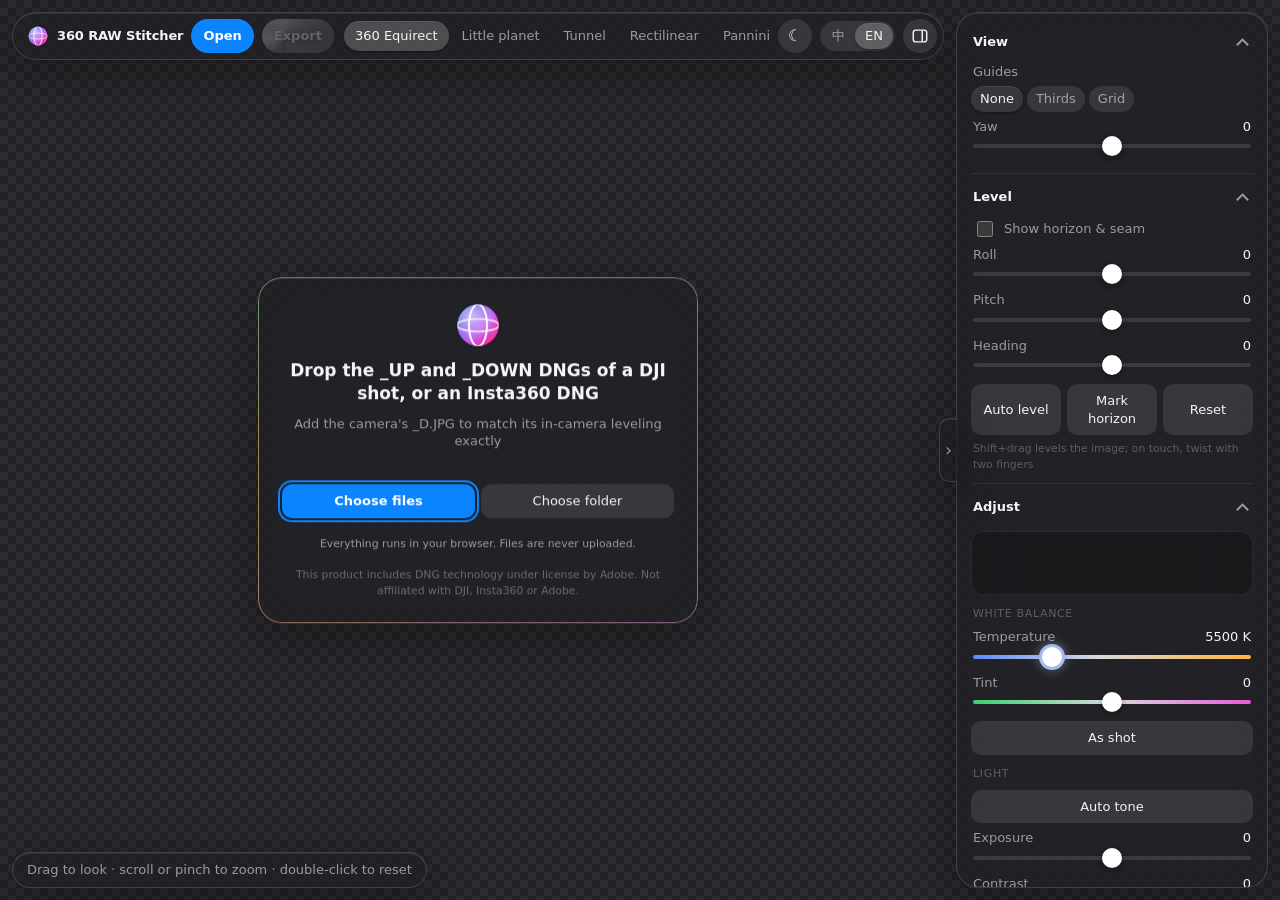
==== commit 540c2bf7: "合併開啟的dialogue" ====
--- a/index.html
+++ b/index.html
@@ -42,8 +42,6 @@
 button.attn { animation: attn 1.6s ease-in-out infinite; }
 @keyframes attn { 50% { box-shadow: 0 0 0 3px var(--accent); } }
 @media (prefers-reduced-motion: reduce) { button.attn { animation: none; box-shadow: 0 0 0 2px var(--accent); } }
-#empty .picks { justify-content: center; }
-#empty .picks button { flex: none; padding: 8px 22px; }
 #fade { position: fixed; inset: 0; width: 100%; height: 100%; pointer-events: none; } /* old picture during a projection change */
 
 .glass {
@@ -198,11 +196,18 @@
 @media (prefers-reduced-motion: reduce) { .rim::before { animation: none; } }
 
 /* open dialog: drop zone, and a list when several shots were dropped */
-#open-dlg { width: min(420px, calc(100% - 32px)); padding: 20px 22px; border-radius: 22px; color: var(--fg); }
+/* the one Open dialog: start screen (non-modal, the toolbar stays usable) and the header's Open button (modal) */
+#open-dlg { position: fixed; inset: 0; margin: auto; height: fit-content; width: min(440px, calc(100% - 32px)); padding: 24px;
+  border-radius: 24px; color: var(--fg); text-align: center; transition: background .2s; }
 #open-dlg::backdrop { background: rgb(0 0 0 / .2); -webkit-backdrop-filter: blur(4px); backdrop-filter: blur(4px); }
 #open-dlg form { display: flex; flex-direction: column; gap: 10px; }
-#open-dlg .drop { padding: 28px 12px; border-radius: 14px; text-align: center; color: var(--mute); background: var(--fill); transition: background .2s, color .2s; }
-body.drag #open-dlg .drop { background: rgb(10 132 255 / .15); color: var(--fg); }
+/* as the start screen it sits in the picture area, left of the panel, under the toolbar's popups */
+#open-dlg:not(:modal) { inset: 50% auto auto calc((100% - var(--panel-w) - var(--gap)) / 2); transform: translate(-50%, -50%); margin: 0; z-index: 1; }
+#open-dlg #open-title { font-size: 17px; }
+#open-dlg p { color: var(--mute); margin: 0; }
+#open-dlg .globe { width: 48px; height: 48px; margin: 0 auto; display: block; }
+#open-dlg .fine { opacity: .6; }
+body.drag #open-dlg { background: rgb(10 132 255 / .15); } /* files dragged over the page */
 #open-dlg small { color: var(--mute); }
 #shots { list-style: none; margin: 0; padding: 0; max-height: 40vh; overflow-y: auto; display: flex; flex-direction: column; gap: 4px; }
 #shots button { width: 100%; justify-content: space-between; text-align: left; }
@@ -237,17 +242,9 @@
 @keyframes indet { from { transform: translateX(-100%); } to { transform: translateX(280%); } }
 @media (prefers-reduced-motion: reduce) { .bar i, .bar i::after { animation: none; } .bar.indet i { width: 100%; } }
 
-/* status + empty state */
+/* status line */
 #status { position: fixed; left: calc(var(--gap) + env(safe-area-inset-left)); bottom: calc(var(--gap) + env(safe-area-inset-bottom)); max-width: calc(100% - var(--panel-w) - 3 * var(--gap));
   padding: 8px 14px; border-radius: 999px; color: var(--mute); z-index: 2; white-space: nowrap; overflow: hidden; text-overflow: ellipsis; }
-#empty { position: fixed; top: 50%; left: calc((100% - var(--panel-w) - var(--gap)) / 2); transform: translate(-50%, -50%);
-  width: min(440px, calc(100% - 2 * var(--gap))); padding: 28px; border-radius: 26px; text-align: center; z-index: 1; }
-#empty[hidden] { display: none; }
-#empty .zone { border-radius: 18px; padding: 8px 6px; transition: background .2s; } /* the card's rim is the frame; dragging files over tints it */
-#empty .big { font-size: 17px; font-weight: 600; margin: 10px 0 6px; }
-#empty p { color: var(--mute); margin: 4px 0; }
-#empty .globe { width: 48px; height: 48px; margin: 0 auto; display: block; }
-body.drag #empty .zone { background: rgb(10 132 255 / .1); }
 
 @media (max-width: 760px) {
   :root { --gap: 8px; }
@@ -255,7 +252,7 @@
   .brand b { display: none; }
   aside { top: auto; left: var(--gap); width: auto; max-height: 44dvh; border-radius: 22px; }
   #status { bottom: calc(44dvh + 2 * var(--gap)); max-width: calc(100% - 2 * var(--gap)); }
-  #empty { left: 50%; top: 32%; }
+  #open-dlg:not(:modal) { left: 50%; top: 32%; }
   #panel-handle { display: none; } /* phones: the top-bar button toggles the bottom sheet */
   body.panel-off aside { transform: translateY(calc(100% + 2 * var(--gap))); }
   body.panel-off #status { bottom: calc(var(--gap) + env(safe-area-inset-bottom)); }
@@ -283,17 +280,6 @@
   <button class="pill icon" id="panel-btn" aria-controls="tools" aria-expanded="true" data-i18n-title="tools"><svg viewBox="0 0 20 20" width="18" height="18" aria-hidden="true" fill="none" stroke="currentColor" stroke-width="1.6"><rect x="2.5" y="3.5" width="15" height="13" rx="3"/><path d="M12.5 3.5v13"/></svg></button>
 </header>
 
-<div id="empty" class="glass rim">
-  <div class="zone">
-    <img class="globe" src="data:image/svg+xml,%3Csvg%20xmlns%3D%22http%3A%2F%2Fwww.w3.org%2F2000%2Fsvg%22%20viewBox%3D%220%200%2064%2064%22%3E%0A%20%20%3Ctitle%3E360%20RAW%20Stitcher%3C%2Ftitle%3E%0A%20%20%3Cdefs%3E%0A%20%20%20%20%3ClinearGradient%20id%3D%22hue%22%20x1%3D%220%22%20y1%3D%220%22%20x2%3D%221%22%20y2%3D%221%22%3E%0A%20%20%20%20%20%20%3Cstop%20offset%3D%220%22%20stop-color%3D%22%2300c7ff%22%2F%3E%0A%20%20%20%20%20%20%3Cstop%20offset%3D%22.3%22%20stop-color%3D%22%235e5ce6%22%2F%3E%0A%20%20%20%20%20%20%3Cstop%20offset%3D%22.55%22%20stop-color%3D%22%23bf5af2%22%2F%3E%0A%20%20%20%20%20%20%3Cstop%20offset%3D%22.78%22%20stop-color%3D%22%23ff2d92%22%2F%3E%0A%20%20%20%20%20%20%3Cstop%20offset%3D%221%22%20stop-color%3D%22%23ffd60a%22%2F%3E%0A%20%20%20%20%3C%2FlinearGradient%3E%0A%20%20%20%20%3CradialGradient%20id%3D%22shine%22%20cx%3D%22.34%22%20cy%3D%22.28%22%20r%3D%22.62%22%3E%0A%20%20%20%20%20%20%3Cstop%20offset%3D%220%22%20stop-color%3D%22%23fff%22%20stop-opacity%3D%22.6%22%2F%3E%0A%20%20%20%20%20%20%3Cstop%20offset%3D%221%22%20stop-color%3D%22%23fff%22%20stop-opacity%3D%220%22%2F%3E%0A%20%20%20%20%3C%2FradialGradient%3E%0A%20%20%20%20%3CclipPath%20id%3D%22disc%22%3E%3Ccircle%20cx%3D%2232%22%20cy%3D%2232%22%20r%3D%2228%22%2F%3E%3C%2FclipPath%3E%0A%20%20%3C%2Fdefs%3E%0A%20%20%3Cg%20clip-path%3D%22url(%23disc)%22%3E%0A%20%20%20%20%3Crect%20x%3D%22-8%22%20y%3D%22-8%22%20width%3D%2280%22%20height%3D%2280%22%20fill%3D%22url(%23hue)%22%2F%3E%0A%20%20%20%20%3Ccircle%20cx%3D%2232%22%20cy%3D%2232%22%20r%3D%2228%22%20fill%3D%22url(%23shine)%22%2F%3E%0A%20%20%20%20%3C!--%20equator%20and%20a%20meridian%3A%20a%20full%20sphere%20from%20two%20lenses%20--%3E%0A%20%20%20%20%3Cellipse%20cx%3D%2232%22%20cy%3D%2232%22%20rx%3D%2228%22%20ry%3D%228.5%22%20fill%3D%22none%22%20stroke%3D%22%23fff%22%20stroke-opacity%3D%22.7%22%20stroke-width%3D%222.6%22%2F%3E%0A%20%20%20%20%3Cellipse%20cx%3D%2232%22%20cy%3D%2232%22%20rx%3D%2212%22%20ry%3D%2228%22%20fill%3D%22none%22%20stroke%3D%22%23fff%22%20stroke-opacity%3D%22.95%22%20stroke-width%3D%222.6%22%2F%3E%0A%20%20%3C%2Fg%3E%0A%20%20%3Ccircle%20cx%3D%2232%22%20cy%3D%2232%22%20r%3D%2228%22%20fill%3D%22none%22%20stroke%3D%22%23000%22%20stroke-opacity%3D%22.22%22%20stroke-width%3D%222%22%2F%3E%0A%3C%2Fsvg%3E%0A" alt="">
-    <div class="big" data-i18n="drop"></div>
-    <p data-i18n="dropJpg"></p>
-    <div class="row picks"><button class="primary pill" id="start-files" data-i18n="pickFiles"></button><button class="pill" id="start-folder" data-i18n="pickFolder"></button></div>
-    <small data-i18n="privacy"></small>
-    <small id="ioshint" data-i18n="iosHint" hidden></small>
-    <small style="opacity:.6">This product includes DNG technology under license by Adobe. Not affiliated with DJI, Insta360 or Adobe.</small>
-  </div>
-</div>
 
 <button class="glass" id="panel-handle" aria-controls="tools" data-i18n-title="tools"><span aria-hidden="true">›</span></button>
 <aside class="glass" id="tools">
@@ -353,12 +339,16 @@
 
 <dialog id="open-dlg" class="glass rim" aria-labelledby="open-title">
   <form method="dialog">
-    <b id="open-title" data-i18n="open"></b>
-    <div class="drop" data-i18n="openDrop"></div>
+    <img class="globe" src="data:image/svg+xml,%3Csvg%20xmlns%3D%22http%3A%2F%2Fwww.w3.org%2F2000%2Fsvg%22%20viewBox%3D%220%200%2064%2064%22%3E%0A%20%20%3Ctitle%3E360%20RAW%20Stitcher%3C%2Ftitle%3E%0A%20%20%3Cdefs%3E%0A%20%20%20%20%3ClinearGradient%20id%3D%22hue%22%20x1%3D%220%22%20y1%3D%220%22%20x2%3D%221%22%20y2%3D%221%22%3E%0A%20%20%20%20%20%20%3Cstop%20offset%3D%220%22%20stop-color%3D%22%2300c7ff%22%2F%3E%0A%20%20%20%20%20%20%3Cstop%20offset%3D%22.3%22%20stop-color%3D%22%235e5ce6%22%2F%3E%0A%20%20%20%20%20%20%3Cstop%20offset%3D%22.55%22%20stop-color%3D%22%23bf5af2%22%2F%3E%0A%20%20%20%20%20%20%3Cstop%20offset%3D%22.78%22%20stop-color%3D%22%23ff2d92%22%2F%3E%0A%20%20%20%20%20%20%3Cstop%20offset%3D%221%22%20stop-color%3D%22%23ffd60a%22%2F%3E%0A%20%20%20%20%3C%2FlinearGradient%3E%0A%20%20%20%20%3CradialGradient%20id%3D%22shine%22%20cx%3D%22.34%22%20cy%3D%22.28%22%20r%3D%22.62%22%3E%0A%20%20%20%20%20%20%3Cstop%20offset%3D%220%22%20stop-color%3D%22%23fff%22%20stop-opacity%3D%22.6%22%2F%3E%0A%20%20%20%20%20%20%3Cstop%20offset%3D%221%22%20stop-color%3D%22%23fff%22%20stop-opacity%3D%220%22%2F%3E%0A%20%20%20%20%3C%2FradialGradient%3E%0A%20%20%20%20%3CclipPath%20id%3D%22disc%22%3E%3Ccircle%20cx%3D%2232%22%20cy%3D%2232%22%20r%3D%2228%22%2F%3E%3C%2FclipPath%3E%0A%20%20%3C%2Fdefs%3E%0A%20%20%3Cg%20clip-path%3D%22url(%23disc)%22%3E%0A%20%20%20%20%3Crect%20x%3D%22-8%22%20y%3D%22-8%22%20width%3D%2280%22%20height%3D%2280%22%20fill%3D%22url(%23hue)%22%2F%3E%0A%20%20%20%20%3Ccircle%20cx%3D%2232%22%20cy%3D%2232%22%20r%3D%2228%22%20fill%3D%22url(%23shine)%22%2F%3E%0A%20%20%20%20%3C!--%20equator%20and%20a%20meridian%3A%20a%20full%20sphere%20from%20two%20lenses%20--%3E%0A%20%20%20%20%3Cellipse%20cx%3D%2232%22%20cy%3D%2232%22%20rx%3D%2228%22%20ry%3D%228.5%22%20fill%3D%22none%22%20stroke%3D%22%23fff%22%20stroke-opacity%3D%22.7%22%20stroke-width%3D%222.6%22%2F%3E%0A%20%20%20%20%3Cellipse%20cx%3D%2232%22%20cy%3D%2232%22%20rx%3D%2212%22%20ry%3D%2228%22%20fill%3D%22none%22%20stroke%3D%22%23fff%22%20stroke-opacity%3D%22.95%22%20stroke-width%3D%222.6%22%2F%3E%0A%20%20%3C%2Fg%3E%0A%20%20%3Ccircle%20cx%3D%2232%22%20cy%3D%2232%22%20r%3D%2228%22%20fill%3D%22none%22%20stroke%3D%22%23000%22%20stroke-opacity%3D%22.22%22%20stroke-width%3D%222%22%2F%3E%0A%3C%2Fsvg%3E%0A" alt="">
+    <b id="open-title" data-i18n="drop"></b>
+    <p data-i18n="dropJpg"></p>
     <ul id="shots" hidden></ul>
     <small id="open-msg"></small>
-    <div class="row"><button type="button" id="pick-files" data-i18n="pickFiles"></button><button type="button" id="pick-folder" data-i18n="pickFolder"></button></div>
-    <div class="row"><button value="cancel" data-i18n="cancel"></button></div>
+    <div class="row"><button type="button" class="primary" id="pick-files" data-i18n="pickFiles"></button><button type="button" id="pick-folder" data-i18n="pickFolder"></button></div>
+    <div class="row" id="open-cancel"><button value="cancel" data-i18n="cancel"></button></div>
+    <small data-i18n="privacy"></small>
+    <small id="ioshint" data-i18n="iosHint" hidden></small>
+    <small class="fine">This product includes DNG technology under license by Adobe. Not affiliated with DJI, Insta360 or Adobe.</small>
   </form>
 </dialog>
 
@@ -386,7 +376,7 @@
 </dialog>
 <script type="module">
 // Bundled from src/ by tools/build.mjs: each module becomes a Blob URL, imports rewritten to them, then app.js runs.
-const M = {"shaders.js":"export const VS = `#version 300 es\r\nvoid main() { vec2 p = vec2((gl_VertexID << 1) & 2, gl_VertexID & 2); gl_Position = vec4(p * 2. - 1., 0, 1); }`;\r\n\r\n// ---- raw development: normalize -> (optional denoise) -> demosaic ----\r\n// Raw CFA ints -> normalized [0,1] floats.\r\nexport const NORM = `#version 300 es\r\nprecision highp float; precision highp usampler2D;\r\nuniform usampler2D u_raw; uniform float u_black, u_scale;\r\nout vec4 o;\r\nvoid main() { o = vec4(max((float(texelFetch(u_raw, ivec2(gl_FragCoord.xy), 0).r) - u_black) * u_scale, 0.)); }`;\r\n\r\n// LinearRaw (already demosaiced, e.g. Lightroom Enhanced DNG): just normalize.\r\nexport const LINEARRAW = `#version 300 es\r\nprecision highp float; precision highp usampler2D;\r\nuniform usampler2D u_raw; uniform float u_black, u_scale;\r\nout vec4 o;\r\nvoid main() { o = vec4(max((vec3(texelFetch(u_raw, ivec2(gl_FragCoord.xy), 0).rgb) - u_black) * u_scale, 0.), 1); }`;\r\n\r\n// Denoise, step 1: pack each 2x2 CFA cell into one texel, apply the generalized Anscombe transform with the DNG\r\n// NoiseProfile (variance = a·x + b·a²) so noise becomes unit-variance Gaussian, then rotate the four planes into an\r\n// orthonormal luma / chroma basis (so luma and color noise can be treated separately without changing the noise level).\r\nexport const NR_PACK = `#version 300 es\r\nprecision highp float; precision highp usampler2D;\r\nuniform usampler2D u_raw; uniform float u_black, u_scale, u_a, u_b; uniform ivec4 u_perm; // 2x2 index of R, G1, G2, B\r\nout vec4 o;\r\nvoid main() {\r\n  ivec2 P = ivec2(gl_FragCoord.xy) * 2; float v[4];\r\n  for (int k = 0; k < 4; k++) {\r\n    float x = (float(texelFetch(u_raw, P + ivec2(k & 1, k >> 1), 0).r) - u_black) * u_scale;\r\n    v[k] = 2. * sqrt(max(x / u_a + .375 + u_b, 0.));\r\n  }\r\n  float r = v[u_perm.x], g1 = v[u_perm.y], g2 = v[u_perm.z], b = v[u_perm.w];\r\n  o = vec4(r + g1 + g2 + b, r - g1 - g2 + b, 1.41421356 * (r - b), 1.41421356 * (g1 - g2)) * .5;\r\n}`;\r\n\r\n// Denoise, step 2: one level of the à-trous B3-spline wavelet (5x5 kernel with holes), mirrored borders.\r\nexport const NR_ATROUS = `#version 300 es\r\nprecision highp float;\r\nuniform sampler2D u_src; uniform int u_step;\r\nout vec4 o;\r\nconst float h[5] = float[](.0625, .25, .375, .25, .0625);\r\nvoid main() {\r\n  ivec2 P = ivec2(gl_FragCoord.xy), M = textureSize(u_src, 0) - 1; vec4 s = vec4(0);\r\n  for (int j = 0; j < 5; j++) for (int i = 0; i < 5; i++) {\r\n    ivec2 q = abs(P + ivec2(i - 2, j - 2) * u_step);\r\n    s += h[i] * h[j] * texelFetch(u_src, min(q, 2 * M - q), 0);\r\n  }\r\n  o = s;\r\n}`;\r\n\r\n// Denoise, step 3: soft-threshold this level's detail (fine - coarse) and add it to the running reconstruction.\r\nexport const NR_DETAIL = `#version 300 es\r\nprecision highp float;\r\nuniform sampler2D u_c, u_cn, u_acc; uniform vec4 u_thr; uniform bool u_first;\r\nout vec4 o;\r\nvoid main() {\r\n  ivec2 P = ivec2(gl_FragCoord.xy);\r\n  vec4 w = texelFetch(u_c, P, 0) - texelFetch(u_cn, P, 0);\r\n  o = (u_first ? vec4(0) : texelFetch(u_acc, P, 0)) + sign(w) * max(abs(w) - u_thr, 0.);\r\n}`;\r\n\r\n// Denoise alternative: non-local means on the packed, variance-stabilized planes. Similarity is measured on luma\r\n// (3x3 patches, unit-variance noise, so the expected noise-only distance 2σ² is subtracted), and all four planes are\r\n// averaged with the same weights.\r\nexport const NR_NLM = `#version 300 es\r\nprecision highp float;\r\nuniform sampler2D u_src; uniform float u_h2, u_sig2; uniform int u_R;\r\nout vec4 o;\r\nivec2 M;\r\nfloat Y(ivec2 p) { return texelFetch(u_src, clamp(p, ivec2(0), M), 0).x; }\r\nvoid main() {\r\n  ivec2 P = ivec2(gl_FragCoord.xy); M = textureSize(u_src, 0) - 1;\r\n  float c[9];\r\n  for (int k = 0; k < 9; k++) c[k] = Y(P + ivec2(k % 3 - 1, k / 3 - 1));\r\n  vec4 sum = vec4(0); float ws = 0.;\r\n  for (int dy = -u_R; dy <= u_R; dy++) for (int dx = -u_R; dx <= u_R; dx++) {\r\n    ivec2 q = P + ivec2(dx, dy); float d = 0.;\r\n    for (int k = 0; k < 9; k++) { float e = c[k] - Y(q + ivec2(k % 3 - 1, k / 3 - 1)); d += e * e; }\r\n    float w = exp(-max(d / 9. - 2. * u_sig2, 0.) / u_h2);\r\n    sum += w * texelFetch(u_src, clamp(q, ivec2(0), M), 0); ws += w;\r\n  }\r\n  o = sum / ws;\r\n}`;\r\n\r\n// Denoise, step 4: details + coarsest level, inverse rotation, unpack to the CFA mosaic, and invert the Anscombe\r\n// transform with the Mäkitalo–Foi closed-form unbiased inverse (a plain algebraic inverse would darken the shadows).\r\nexport const NR_UNPACK = `#version 300 es\r\nprecision highp float;\r\nuniform sampler2D u_acc, u_c; uniform ivec4 u_perm; uniform float u_a, u_b;\r\nout vec4 o;\r\nvoid main() {\r\n  ivec2 Q = ivec2(gl_FragCoord.xy);\r\n  vec4 t = texelFetch(u_acc, Q / 2, 0) + texelFetch(u_c, Q / 2, 0);\r\n  float sY = .5 * (t.x + t.y), dY = .5 * (t.x - t.y), z = .70710678;\r\n  float v[4];\r\n  v[u_perm.x] = sY + z * t.z; v[u_perm.w] = sY - z * t.z; v[u_perm.y] = dY + z * t.w; v[u_perm.z] = dY - z * t.w;\r\n  float y = max(v[(Q.x & 1) + 2 * (Q.y & 1)], 1.), y2 = y * y;\r\n  float n = .25 * y2 + .30618622 / y - 1.375 / y2 + .76546554 / (y2 * y) - .125;\r\n  o = vec4(max(u_a * (n - u_b), 0.));\r\n}`;\r\n\r\n// Demosaic, RCD style (ratio-corrected demosaicing, L. Sanz Rodríguez 2017; implemented from its description; it beat\r\n// Hamilton–Adams by 0.8-3 dB in tools/demosaic-bench.html). Every color-difference step (green, red/blue, CA,\r\n// false-color median) works on white-balanced values (u_wb, the as-shot multipliers): unbalanced, a neutral detail\r\n// brighter than its surroundings would inherit their R−G / B−G and turn pink. Outputs stay in camera units. 1) Direction: local detail energy along each axis (and each diagonal) as a\r\n// 0..1 ratio, so a pixel interpolates along its edge, not across it.\r\nconst RCD_HEAD = `#version 300 es\r\nprecision highp float;\r\nuniform sampler2D u_cfaTex; uniform ivec4 u_cfa; uniform vec3 u_wb;\r\nout vec4 o;\r\nivec2 P, S;\r\nint col(ivec2 q) { return u_cfa[(q.y & 1) * 2 + (q.x & 1)]; }\r\nfloat c(ivec2 d) { ivec2 q = clamp(P + d, ivec2(0), S - 1); return texelFetch(u_cfaTex, q, 0).r * u_wb[col(q)]; }\r\n`;\r\nexport const RCD_DIR = RCD_HEAD + `\r\nfloat e(ivec2 p, ivec2 d) { float a = c(p - d) - c(p + d), b = 2. * c(p) - c(p - 2 * d) - c(p + 2 * d); return a * a + .25 * b * b; }\r\nfloat stat(ivec2 d) { return e(-d, d) + e(ivec2(0), d) + e(d, d); }\r\nvoid main() {\r\n  P = ivec2(gl_FragCoord.xy); S = textureSize(u_cfaTex, 0);\r\n  float v = stat(ivec2(0, 1)), h = stat(ivec2(1, 0)), p = stat(ivec2(1, 1)), q = stat(ivec2(1, -1));\r\n  o = vec4(v / (v + h + 1e-12), p / (p + q + 1e-12), 0, 1);\r\n}`;\r\n// 2) Low-pass of the mosaic (all colors mixed): the ratio corrections below compare it at two sites.\r\nexport const RCD_LPF = RCD_HEAD + `\r\nvoid main() {\r\n  P = ivec2(gl_FragCoord.xy); S = textureSize(u_cfaTex, 0);\r\n  o = vec4(.25 * c(ivec2(0)) + .125 * (c(ivec2(-1, 0)) + c(ivec2(1, 0)) + c(ivec2(0, -1)) + c(ivec2(0, 1)))\r\n    + .0625 * (c(ivec2(-1, -1)) + c(ivec2(1, -1)) + c(ivec2(-1, 1)) + c(ivec2(1, 1))));\r\n}`;\r\n// direction weight: the pixel's own, or its neighbours' mean when that is more decided (RCD's refinement)\r\nconst RCD_DISC = `\r\nfloat disc(sampler2D t, int ch, bool diag) {\r\n  float m = texelFetch(t, P, 0)[ch], n = 0.;\r\n  for (int k = 0; k < 4; k++) {\r\n    ivec2 d = diag ? ivec2(k & 1, k >> 1) * 2 - 1 : ivec2(k == 0 ? -1 : k == 1 ? 1 : 0, k == 2 ? -1 : k == 3 ? 1 : 0);\r\n    n += .25 * texelFetch(t, clamp(P + d, ivec2(0), S - 1), 0)[ch];\r\n  }\r\n  return abs(.5 - m) < abs(.5 - n) ? n : m;\r\n}`;\r\n// 3) Green at red/blue sites: each neighbour green scaled by the low-pass ratio between here and its far side, the\r\n// two sides of an axis weighted by their gradients, the axes blended by the direction weight.\r\nexport const RCD_GREEN = RCD_HEAD + RCD_DISC + `\r\nuniform sampler2D u_dir, u_lpf;\r\nfloat L(ivec2 d) { return texelFetch(u_lpf, clamp(P + d, ivec2(0), S - 1), 0).r; }\r\nfloat grad(ivec2 d) { return 1e-5 + abs(c(d) - c(-d)) + abs(c(ivec2(0)) - c(2 * d)) + abs(c(d) - c(3 * d)) + abs(c(2 * d) - c(4 * d)); }\r\nfloat est(ivec2 d) { return c(d) * 2. * L(ivec2(0)) / (1e-5 + L(ivec2(0)) + L(2 * d)); }\r\nfloat axis(ivec2 d) { float a = grad(-d), b = grad(d); return (a * est(d) + b * est(-d)) / (a + b); }\r\nvoid main() {\r\n  P = ivec2(gl_FragCoord.xy); S = textureSize(u_cfaTex, 0);\r\n  if (col(P) == 1) { o = vec4(c(ivec2(0))); return; }\r\n  float w = disc(u_dir, 0, true);\r\n  o = vec4(max(w * axis(ivec2(1, 0)) + (1. - w) * axis(ivec2(0, 1)), 0.));\r\n}`;\r\n// 4) At red/blue sites the other of the two, from color differences along the diagonals (diagonal direction weight).\r\nexport const RCD_RB1 = RCD_HEAD + RCD_DISC + `\r\nuniform sampler2D u_dir, u_green;\r\nfloat G(ivec2 d) { return texelFetch(u_green, clamp(P + d, ivec2(0), S - 1), 0).r; }\r\nfloat grad(ivec2 d) { return 1e-5 + abs(c(d) - c(-d)) + abs(c(d) - c(3 * d)) + abs(G(ivec2(0)) - G(2 * d)); }\r\nfloat axis(ivec2 d) { float a = grad(-d), b = grad(d); return (a * (c(d) - G(d)) + b * (c(-d) - G(-d))) / (a + b); }\r\nvoid main() {\r\n  P = ivec2(gl_FragCoord.xy); S = textureSize(u_cfaTex, 0);\r\n  int k = col(P); float g = G(ivec2(0)), x = c(ivec2(0));\r\n  if (k == 1) { o = vec4(0, g, 0, 1); return; }\r\n  float w = disc(u_dir, 1, false), y = g + w * axis(ivec2(1, -1)) + (1. - w) * axis(ivec2(1, 1));\r\n  o = vec4(k == 0 ? vec3(x, g, y) : vec3(y, g, x), 1);\r\n}`;\r\n// 5) At green sites red and blue from the four red/blue neighbours (now complete), axis direction weight; then back to\r\n// camera units. alpha codes which colors have a clipped raw site in the 3×3 around (bits R 1, G 2, B 4; alpha =\r\n// 1 - bits/8): those values are only a lower bound (green clips first, so usually magenta); HL_RECON rebuilds them.\r\nexport const RCD_RB2 = `#version 300 es\r\nprecision highp float;\r\nuniform sampler2D u_rb, u_dir; uniform ivec4 u_cfa; uniform vec3 u_wb;\r\nuniform highp usampler2D u_raw; uniform float u_clip;\r\nout vec4 o;\r\nivec2 P, S;\r\nint col(ivec2 q) { return u_cfa[(q.y & 1) * 2 + (q.x & 1)]; }\r\nvec3 X(ivec2 d) { return texelFetch(u_rb, clamp(P + d, ivec2(0), S - 1), 0).rgb; }\r\n` + RCD_DISC + `\r\nvec2 grad(ivec2 d) { vec3 a = X(d), b = X(-d), f = X(3 * d); return 1e-5 + abs(X(ivec2(0)).g - X(2 * d).g) + abs(a.rb - b.rb) + abs(a.rb - f.rb); }\r\nvec2 axis(ivec2 d) { vec2 a = grad(-d), b = grad(d); return (a * (X(d).rb - X(d).g) + b * (X(-d).rb - X(-d).g)) / (a + b); }\r\nvoid main() {\r\n  P = ivec2(gl_FragCoord.xy); S = textureSize(u_rb, 0);\r\n  vec3 rgb = X(ivec2(0));\r\n  if (col(P) == 1) { float w = disc(u_dir, 0, true); rgb.rb = rgb.g + w * axis(ivec2(1, 0)) + (1. - w) * axis(ivec2(0, 1)); }\r\n  int m = 0;\r\n  for (int y = -1; y <= 1; y++) for (int x = -1; x <= 1; x++) {\r\n    ivec2 q = clamp(P + ivec2(x, y), ivec2(0), S - 1);\r\n    if (float(texelFetch(u_raw, q, 0).r) >= u_clip) m |= 1 << col(q);\r\n  }\r\n  o = vec4(max(rgb / u_wb, 0.), 1. - float(m) / 8.);\r\n}`;\r\n\r\n// Highlight reconstruction. Most \"blown\" sky is clipped in one or two colors only (green first): the others still hold\r\n// its brightness and detail. 1) Guide: the mean white-balanced color of pixels with nothing clipped nearby, at quarter\r\n// resolution, mipmapped (alpha = their share), so each clipped pixel finds its nearest unclipped surroundings.\r\nexport const HL_GUIDE = `#version 300 es\r\nprecision highp float;\r\nuniform sampler2D u_src; uniform vec3 u_wb;\r\nout vec4 o;\r\nvoid main() {\r\n  ivec2 P = ivec2(gl_FragCoord.xy) * 4, S = textureSize(u_src, 0); vec4 s = vec4(0);\r\n  for (int y = 0; y < 4; y++) for (int x = 0; x < 4; x++) {\r\n    vec4 c = texelFetch(u_src, min(P + ivec2(x, y), S - 1), 0);\r\n    if (c.a == 1.) s += vec4(c.rgb * u_wb, 1);\r\n  }\r\n  o = s / 16.;\r\n}`;\r\n\r\n// 2) Where some colors clipped, the survivors set the brightness and the guide (finest level with unclipped\r\n// neighbours) the color. A clipped value is only ever raised: the true one was at least what was recorded. All three\r\n// clipped: kept and marked (alpha 0) for the stitch to render neutral; otherwise alpha 1.\r\nexport const HL_RECON = `#version 300 es\r\nprecision highp float;\r\nuniform sampler2D u_src, u_guide; uniform vec3 u_wb; uniform float u_lods;\r\nout vec4 o;\r\nvoid main() {\r\n  ivec2 P = ivec2(gl_FragCoord.xy); vec4 C = texelFetch(u_src, P, 0);\r\n  int m = int(round((1. - C.a) * 8.));\r\n  if (m == 0 || m == 7) { o = vec4(C.rgb, m == 7 ? 0. : 1.); return; }\r\n  vec2 uv = (vec2(P) + .5) / vec2(textureSize(u_src, 0));\r\n  vec4 g = vec4(0);\r\n  for (float l = 0.; l <= u_lods; l++) { g = textureLod(u_guide, uv, l); if (g.a > .01) break; }\r\n  if (g.a <= .01) { o = vec4(C.rgb, 0.); return; }\r\n  vec3 known = vec3((m & 1) == 0, (m & 2) == 0, (m & 4) == 0), c = C.rgb * u_wb, ch = g.rgb / g.a;\r\n  vec3 est = min(dot(c, known) / max(dot(ch, known), 1e-6) * ch, vec3(8));\r\n  o = vec4(mix(max(c, est), c, known) / u_wb, 1.);\r\n}`;\r\n\r\n// False-color suppression after demosaicing (median filtering of color, after Freeman 1988; the patent expired):\r\n// log(R/G) and log(B/G), white-balanced, become their 5-tap median along u_dir, run once across and once down.\r\n// Detail thinner than the red/blue sampling (twigs, wires: ~2 px) gets the color around it instead of an aliased guess,\r\n// and a channel's blur tail beside a bright edge (an outlier ratio) is dropped; larger colored areas keep theirs.\r\n// Ratios, unlike differences, do not depend on brightness: a bright neutral twig on dark leaves stays neutral.\r\nexport const CHROMA_MED = `#version 300 es\r\nprecision highp float;\r\nuniform sampler2D u_src; uniform ivec2 u_dir; uniform vec3 u_wb;\r\nout vec4 o;\r\nvoid sort2(inout vec2 a, inout vec2 b) { vec2 t = min(a, b); b = max(a, b); a = t; } // per channel\r\nconst float E = .002; // keeps the ratios of near-black pixels from blowing up\r\nvoid main() {\r\n  ivec2 P = ivec2(gl_FragCoord.xy), S = textureSize(u_src, 0);\r\n  vec2 v[5];\r\n  for (int k = 0; k < 5; k++) { vec3 c = texelFetch(u_src, clamp(P + (k - 2) * u_dir, ivec2(0), S - 1), 0).rgb * u_wb + E; v[k] = log(c.rb / c.g); }\r\n  sort2(v[0], v[1]); sort2(v[3], v[4]); sort2(v[2], v[4]); sort2(v[2], v[3]); sort2(v[0], v[3]); // 5-element\r\n  sort2(v[0], v[2]); sort2(v[1], v[4]); sort2(v[1], v[3]); sort2(v[1], v[2]);                     // sorting network\r\n  vec4 C = texelFetch(u_src, P, 0); float G = C.g * u_wb.g + E;\r\n  o = vec4(max((vec3(G * exp(v[2].x), G, G * exp(v[2].y)) - E) / u_wb, 0.), C.a); // alpha: clip mark, passed through\r\n}`;\r\n\r\n// Lateral CA on the mosaic, before red/blue are demosaiced: each red/blue site takes its color at the radially\r\n// rescaled position (DNG WarpRectilinear form, u_kR / u_kB), read as green there plus the bilinear color difference\r\n// of the surrounding same-color sites. Done after demosaicing instead, the shift would also move the fine detail that\r\n// red/blue borrow from green, leaving the fringes in place.\r\nexport const CA_CFA = `#version 300 es\r\nprecision highp float;\r\nuniform sampler2D u_cfaTex, u_green; uniform ivec4 u_cfa; uniform vec4 u_kR, u_kB; uniform vec2 u_cac; uniform float u_cam; uniform vec3 u_wb;\r\nout vec4 o;\r\nivec2 S;\r\nfloat c(ivec2 q) { q = clamp(q, ivec2(0), S - 1); return texelFetch(u_cfaTex, q, 0).r * u_wb[u_cfa[(q.y & 1) * 2 + (q.x & 1)]]; }\r\nfloat g(ivec2 q) { return texelFetch(u_green, clamp(q, ivec2(0), S - 1), 0).r; }\r\nfloat d(ivec2 q) { return c(q) - g(q); }\r\nvoid main() {\r\n  ivec2 P = ivec2(gl_FragCoord.xy); S = textureSize(u_cfaTex, 0);\r\n  int k = u_cfa[(P.y & 1) * 2 + (P.x & 1)];\r\n  if (k == 1) { o = vec4(c(P) / u_wb.g); return; }\r\n  vec4 K = k == 0 ? u_kR : u_kB;\r\n  vec2 q = vec2(P) + .5, dd = (q - u_cac) / u_cam; float r2 = dot(dd, dd);\r\n  vec2 qs = u_cac + (q - u_cac) * (K.x + r2 * (K.y + r2 * (K.z + r2 * K.w))) - .5;\r\n  ivec2 g0 = ivec2(floor(qs)); vec2 gf = qs - vec2(g0);\r\n  float G = mix(mix(g(g0), g(g0 + ivec2(1, 0)), gf.x), mix(g(g0 + ivec2(0, 1)), g(g0 + ivec2(1, 1)), gf.x), gf.y);\r\n  ivec2 off = P & 1; vec2 lp = (qs - vec2(off)) * .5; ivec2 l0 = ivec2(floor(lp)); vec2 lf = lp - vec2(l0); ivec2 s = l0 * 2 + off;\r\n  // bilinear over the four same-color sites, down-weighting sites whose green differs (across an edge): otherwise a\r\n  // bright object's color difference bleeds a line into its darker surroundings\r\n  float D = 0., ws = 0.;\r\n  for (int j = 0; j < 4; j++) {\r\n    ivec2 o2 = ivec2(j & 1, j >> 1) * 2; vec2 b = mix(1. - lf, lf, vec2(j & 1, j >> 1));\r\n    float e = (g(s + o2) - G) / (.01 + .1 * G), w = b.x * b.y * exp(-e * e);\r\n    D += w * d(s + o2); ws += w;\r\n  }\r\n  D = ws > 1e-4 ? D / ws : mix(mix(d(s), d(s + ivec2(2, 0)), lf.x), mix(d(s + ivec2(0, 2)), d(s + ivec2(2, 2)), lf.x), lf.y);\r\n  o = vec4(max(G + D, 0.) / u_wb[k]);\r\n}`;\r\n\r\n// Separable Gaussian (one axis per pass, u_dir) for the shadows/highlights base: smooth, unlike a mip chain, whose\r\n// box averages and linear upsampling show as blocks and stair-steps along bright/dark edges once the tone is pushed.\r\nexport const BLUR = `#version 300 es\r\nprecision highp float;\r\nuniform sampler2D u_src; uniform ivec2 u_dir; uniform float u_sigma;\r\nout vec4 o;\r\nvoid main() {\r\n  ivec2 P = ivec2(gl_FragCoord.xy), S = textureSize(u_src, 0);\r\n  int R = int(ceil(3. * u_sigma)); float s = 0., ws = 0.;\r\n  for (int k = -R; k <= R; k++) {\r\n    float w = exp(-.5 * float(k * k) / (u_sigma * u_sigma));\r\n    s += w * texelFetch(u_src, clamp(P + k * u_dir, ivec2(0), S - 1), 0).r; ws += w;\r\n  }\r\n  o = vec4(s / ws);\r\n}`;\r\n\r\n// Output pixel -> projection -> world ray -> each fisheye (per-channel CA warp for LinearRaw input) -> seam blend -> color.\r\nexport const STITCH = `#version 300 es\r\nprecision highp float; precision highp sampler3D;\r\n// model 0: r = f·θ(1 + k1θ² + k2θ⁴) (DJI); model 1: unified/Mei with radial-tangential distortion (Insta360), mei = (xi, k3, p1, p2),\r\n// mei2 = (fy/fx, widest valid angle)\r\nstruct Lens { mat3 R; vec4 intr; vec2 k; vec3 gain; float vig; vec2 size; vec4 caR; vec4 caB; vec2 cac; float cam; int model; vec4 mei; vec2 mei2; };\r\nuniform Lens u_lens[2];\r\nuniform sampler2D u_tex0, u_tex1, u_tone, u_base, u_flow; // u_flow: seam parallax per azimuth (band px), R16F N×1\r\nuniform mat3 u_band; uniform float u_flowScale, u_flowW; uniform bool u_flowOn; // world→seam-band frame, px→rad, falloff\r\nuniform sampler2D u_seamGain; uniform float u_gainW; uniform bool u_gainOn; uniform int u_gainLens; // per-azimuth log(lens0/lens1) residual, RGB16F N×1 // u_base: blurred log-luminance of this view (mode 4 output, mipmapped)\r\nuniform sampler3D u_hsm;\r\nuniform mat3 u_view, u_look, u_M, u_out; // u_look: view rotation only (level frame), for the horizon guide\r\nuniform vec3 u_neutral, u_hsmDims;\r\nuniform vec2 u_res;\r\nuniform float u_shift; // vertical pan (rad) for unrolled projections, so the horizon stays straight\r\nuniform float u_hslH[8], u_hslS[8], u_hslL[8]; // color mixer per band (red ... magenta): hue shift in degrees, saturation and luminance -1..1\r\nuniform float u_off, u_offX, u_fov, u_stretch, u_pd, u_seam, u_expo, u_contrast, u_sat, u_vib, u_hl, u_sh, u_wh, u_bk, u_sharp, u_defringe;\r\nuniform int u_proj, u_mode, u_only;\r\nuniform bool u_flip, u_hq, u_hasHsm, u_grid;\r\nout vec4 o;\r\nconst float PI = 3.14159265359;\r\n\r\n// Catmull-Rom with 9 bilinear taps\r\nvec4 cubic(sampler2D t, vec2 uv) {\r\n  vec2 sz = vec2(textureSize(t, 0)), sp = uv * sz, tp = floor(sp - .5) + .5, f = sp - tp;\r\n  vec2 w0 = f * (-.5 + f * (1. - .5 * f)), w1 = 1. + f * f * (-2.5 + 1.5 * f), w2 = f * (.5 + f * (2. - 1.5 * f)), w3 = f * f * (-.5 + .5 * f);\r\n  vec2 w12 = w1 + w2, t0 = (tp - 1.) / sz, t3 = (tp + 2.) / sz, t12 = (tp + w2 / w12) / sz;\r\n  return (textureLod(t, vec2(t0.x, t0.y), 0.) * w0.x + textureLod(t, vec2(t12.x, t0.y), 0.) * w12.x + textureLod(t, vec2(t3.x, t0.y), 0.) * w3.x) * w0.y\r\n       + (textureLod(t, vec2(t0.x, t12.y), 0.) * w0.x + textureLod(t, t12, 0.) * w12.x + textureLod(t, vec2(t3.x, t12.y), 0.) * w3.x) * w12.y\r\n       + (textureLod(t, vec2(t0.x, t3.y), 0.) * w0.x + textureLod(t, vec2(t12.x, t3.y), 0.) * w12.x + textureLod(t, t3, 0.) * w3.x) * w3.y;\r\n}\r\n\r\nvec3 sph(float lon, float lat) { return vec3(cos(lat) * sin(lon), sin(lat), cos(lat) * cos(lon)); }\r\n\r\n// X: x in [-1,1] across the width, y scaled by the same unit (down = +). World: x right, y down, z forward.\r\nbool project(vec2 X, out vec3 d) {\r\n  float h = u_fov * .5;\r\n  d = vec3(0, 0, 1);\r\n  if (u_proj == 0) { float lon = X.x * h, lat = X.y * h - u_shift; d = sph(lon, lat); return abs(lat) <= PI * .5 && abs(lon) <= PI; }\r\n  if (u_proj == 1) { float lon = X.x * h; d = normalize(vec3(sin(lon), X.y * h - tan(u_shift), cos(lon))); return abs(lon) <= PI; }\r\n  if (u_proj == 2) { float lon = X.x * h; d = sph(lon, atan(sinh(X.y * h - asinh(tan(u_shift))))); return abs(lon) <= PI; }\r\n  if (u_proj == 3) { d = normalize(vec3(X * tan(min(h, 1.55)), 1.)); return true; }\r\n  float r = length(X); vec2 dir = r > 0. ? X / r : vec2(0);\r\n  if (u_proj == 4) { float th = 2. * atan(r * tan(min(h, 3.1) * .5)); d = vec3(sin(th) * dir, cos(th)); return th <= PI; }\r\n  if (u_proj == 5) { float th = r * h; d = vec3(sin(th) * dir, cos(th)); return th <= PI; }\r\n  // Pannini (u_pd = 0 is rectilinear, 1 is classic Pannini)\r\n  float xe = (u_pd + 1.) * sin(h) / max(u_pd + cos(h), .05);\r\n  vec2 p = X * xe - vec2(0, tan(u_shift));\r\n  float k = p.x * p.x / ((u_pd + 1.) * (u_pd + 1.)), dis = k * k * u_pd * u_pd - (k + 1.) * (k * u_pd * u_pd - 1.);\r\n  if (dis < 0.) return false;\r\n  float clon = (-k * u_pd + sqrt(dis)) / (k + 1.), S = (u_pd + 1.) / (u_pd + clon);\r\n  d = sph(atan(p.x, S * clon), atan(p.y, S));\r\n  return true;\r\n}\r\n\r\nvec2 lensPix(Lens L, vec3 w, out float th, out float r) {\r\n  vec3 l = L.R * w;\r\n  th = acos(clamp(l.z, -1., 1.));\r\n  if (L.model == 1) {\r\n    vec2 m = l.xy / (l.z + L.mei.x), d; float q = dot(m, m); // |l| = 1\r\n    d = m * (1. + q * (L.k.x + q * (L.k.y + q * L.mei.y)))\r\n      + vec2(2. * L.mei.z * m.x * m.y + L.mei.w * (q + 2. * m.x * m.x), L.mei.z * (q + 2. * m.y * m.y) + 2. * L.mei.w * m.x * m.y);\r\n    vec2 p = L.intr.yz + vec2(1., L.mei2.x) * L.intr.x * d;\r\n    r = th > L.mei2.y ? 1e9 : length(p - L.intr.yz); // past the widest angle the projection folds back: outside\r\n    return p;\r\n  }\r\n  float t2 = th * th, q = length(l.xy);\r\n  r = L.intr.x * th * (1. + t2 * (L.k.x + t2 * L.k.y));\r\n  return L.intr.yz + r * (q > 1e-9 ? l.xy / q : vec2(0));\r\n}\r\n\r\n// DNG WarpRectilinear per plane: lateral chromatic aberration relative to green\r\n// gx, gy: screen-space derivatives of the texture coordinate, taken before any branching (see main)\r\nvec3 sampleLens(sampler2D t, Lens L, vec2 pix, vec2 gx, vec2 gy) {\r\n  vec2 dd = (pix - L.cac) / L.cam; float r2 = dot(dd, dd);\r\n  float sR = L.caR.x + r2 * (L.caR.y + r2 * (L.caR.z + r2 * L.caR.w));\r\n  float sB = L.caB.x + r2 * (L.caB.y + r2 * (L.caB.z + r2 * L.caB.w));\r\n  vec2 is = 1. / L.size, pR = (L.cac + (pix - L.cac) * sR) * is, pG = pix * is, pB = (L.cac + (pix - L.cac) * sB) * is;\r\n  if (u_hq) return vec3(cubic(t, pR).r, cubic(t, pG).g, cubic(t, pB).b);\r\n  return vec3(textureGrad(t, pR, gx, gy).r, textureGrad(t, pG, gx, gy).g, textureGrad(t, pB, gx, gy).b);\r\n}\r\n\r\nvec3 hsv2rgb(float h, float s, float v) {\r\n  float i = floor(h), f = h - i, p = v * (1. - s), q = v * (1. - s * f), t = v * (1. - s * (1. - f));\r\n  if (i < 1.) return vec3(v, t, p); if (i < 2.) return vec3(q, v, p); if (i < 3.) return vec3(p, v, t);\r\n  if (i < 4.) return vec3(p, q, v); if (i < 5.) return vec3(t, p, v); return vec3(v, p, q);\r\n}\r\n// DNG ProfileHueSatMap, applied in linear ProPhoto like the DNG SDK\r\nvec3 hsm(vec3 c) {\r\n  float mx = max(c.r, max(c.g, c.b)), mn = min(c.r, min(c.g, c.b)), gap = mx - mn;\r\n  if (mx <= 0.) return c;\r\n  float h = 0., s = gap / mx;\r\n  if (gap > 0.) {\r\n    if (c.r == mx) { h = (c.g - c.b) / gap; if (h < 0.) h += 6.; }\r\n    else if (c.g == mx) h = 2. + (c.b - c.r) / gap;\r\n    else h = 4. + (c.r - c.g) / gap;\r\n  }\r\n  vec3 m = texture(u_hsm, vec3((s * (u_hsmDims.y - 1.) + .5) / u_hsmDims.y, (h * u_hsmDims.x / 6. + .5) / u_hsmDims.x,\r\n                               (min(mx, 1.) * (u_hsmDims.z - 1.) + .5) / u_hsmDims.z)).xyz;\r\n  return hsv2rgb(mod(h + m.x / 60., 6.), clamp(s * m.y, 0., 1.), mx * m.z);\r\n}\r\nfloat tone(float x) { return texture(u_tone, vec2(clamp(x, 0., 1.) * (1023. / 1024.) + .5 / 1024., .5)).r; }\r\nvec3 oetf(vec3 c) { return mix(12.92 * c, 1.055 * pow(c, vec3(1. / 2.4)) - .055, step(.0031308, c)); }\r\n\r\nvoid main() {\r\n  float fy = gl_FragCoord.y + u_off, row = u_flip ? u_res.y - fy : fy, fx = gl_FragCoord.x + u_offX;\r\n  vec2 X = vec2(2. * fx - u_res.x, 2. * row - u_res.y) / u_res.x;\r\n  X.y /= u_stretch;\r\n  vec3 d; bool inside = project(X, d);\r\n  vec3 w = u_view * d;\r\n\r\n  // Seam parallax: near the seam each lens is moved half the measured cross-seam offset (in opposite directions) so\r\n  // near objects meet in the middle; the warp fades out u_flowW away from the seam, leaving pure geometry there.\r\n  vec3 wd0 = w, wd1 = w, b = u_band * w;\r\n  float az = atan(b.x, b.z), el = asin(clamp(b.y, -1., 1.));\r\n  if (u_flowOn) {\r\n    float dl = .5 * u_flowScale * textureLod(u_flow, vec2(az / (2. * PI) + .5, .5), 0.).r * max(0., 1. - abs(el) / u_flowW);\r\n    wd0 = transpose(u_band) * sph(az, el - dl); wd1 = transpose(u_band) * sph(az, el + dl);\r\n  }\r\n  float th0, th1, r0, r1;\r\n  vec2 p0 = lensPix(u_lens[0], wd0, th0, r0), p1 = lensPix(u_lens[1], wd1, th1, r1);\r\n  if (u_proj == 7) { // dual fisheye, uncorrected: native lens images side by side\r\n    vec2 q = vec2(X.x < 0. ? X.x + .5 : X.x - .5, X.y) * 2.;\r\n    p0 = u_lens[0].size * (.5 + .5 * q); p1 = u_lens[1].size * (.5 + .5 * q);\r\n    r0 = length(p0 - u_lens[0].intr.yz); r1 = length(p1 - u_lens[1].intr.yz);\r\n    th0 = r0 / u_lens[0].intr.x; th1 = r1 / u_lens[1].intr.x;\r\n    inside = abs(q.x) <= 1. && abs(q.y) <= 1.;\r\n  }\r\n  bool ok0 = r0 < u_lens[0].intr.w, ok1 = r1 < u_lens[1].intr.w;\r\n  float w0 = smoothstep(-u_seam, u_seam, th1 - th0);\r\n  if (!ok0) w0 = 0.; if (!ok1) w0 = 1.; if (!ok0 && !ok1) w0 = th0 < th1 ? 1. : 0.;\r\n  if (u_proj == 7) w0 = X.x < 0. ? 1. : 0.;\r\n  if (u_only >= 0) w0 = u_only == 0 ? 1. : 0.;\r\n  // Outside the narrow overlap ring one lens has zero weight: skip its fetches (about half the texture work).\r\n  // Mip derivatives must come from uniform control flow, so take them here and sample with textureGrad.\r\n  vec2 t0 = p0 / u_lens[0].size, t1 = p1 / u_lens[1].size;\r\n  vec2 g0x = dFdx(t0), g0y = dFdy(t0), g1x = dFdx(t1), g1y = dFdy(t1);\r\n  vec3 s0 = vec3(0), s1 = vec3(0);\r\n  if (w0 > 0.) s0 = sampleLens(u_tex0, u_lens[0], p0, g0x, g0y);\r\n  if (w0 < 1.) s1 = sampleLens(u_tex1, u_lens[1], p1, g1x, g1y);\r\n  float q0 = th0 * th0, q1 = th1 * th1;\r\n  // Brightness/color differences between the lenses vary around the ring (sun, haze, flare at each lens edge): the\r\n  // measured residual goes to the corrected lens (u_gainLens) and fades out slowly away from the seam, so no new edge appears.\r\n  vec3 lg = u_gainOn ? textureLod(u_seamGain, vec2(az / (2. * PI) + .5, .5), 0.).rgb * max(0., 1. - abs(el) / u_gainW) : vec3(0);\r\n  vec3 m1 = u_gainLens == 1 ? exp(lg) : vec3(1), m0 = u_gainLens == 0 ? exp(-lg) : vec3(1);\r\n  vec3 cam = mix(s1 * u_lens[1].gain * m1 * (1. + u_lens[1].vig * q1 * q1), s0 * u_lens[0].gain * m0 * (1. + u_lens[0].vig * q0 * q0), w0);\r\n  // clipped highlights (development marks them in alpha): neutral at their brightest channel, so specular glitter and\r\n  // blown edges come out white instead of magenta, in DNG exports too\r\n  float a0 = w0 > 0. ? textureGrad(u_tex0, t0, g0x, g0y).a : 1., a1 = w0 < 1. ? textureGrad(u_tex1, t1, g1x, g1y).a : 1.;\r\n  float clipped = 1. - mix(a1, a0, w0);\r\n  if (clipped > 0.) { vec3 wb = cam / u_neutral; cam = mix(cam, u_neutral * max(wb.r, max(wb.g, wb.b)), clipped); }\r\n\r\n  if (u_mode == 3) { o = vec4(u_look * d, inside ? 1. : 0.); return; } // picking: level-frame direction\r\n  // no image here: opaque black in exports, transparent on screen (u_flip) so the page's checkerboard shows through\r\n  if (!inside) { o = vec4(0, 0, 0, u_mode == 0 && !u_flip ? 1. : 0.); return; }\r\n  // linear camera RGB: 1 = alpha marks the lens overlap (gain match / seam align), 2 = alpha 1 (DNG, JPG align)\r\n  if (u_mode == 1 || u_mode == 2) { o = vec4(max(cam, 0.), u_mode == 2 || (ok0 && ok1) ? 1. : 0.); return; }\r\n  // 5: compact score input (RG16F): green in .r, validity in .g (lens overlap when one lens is forced, else 1)\r\n  if (u_mode == 5) { o = vec4(max(cam.g, 0.), u_only < 0 || (ok0 && ok1) ? 1. : 0., 0, 1); return; }\r\n\r\n  // Sharpening (picture output only; DNG carries it as a Lightroom setting): unsharp mask on green in log space, so\r\n  // colors do not shift, against the next coarser mip level (~1 px blur at full size, the display scale when zoomed\r\n  // out). The clamp keeps bright/dark edges from ringing.\r\n  if (u_sharp > 0.) {\r\n    float d0 = 0., d1 = 0.;\r\n    if (w0 > 0.) d0 = log((s0.g + 1e-4) / (textureLod(u_tex0, t0, max(log2(max(length(g0x), length(g0y)) * u_lens[0].size.x), 0.) + 1.).g + 1e-4));\r\n    if (w0 < 1.) d1 = log((s1.g + 1e-4) / (textureLod(u_tex1, t1, max(log2(max(length(g1x), length(g1y)) * u_lens[1].size.x), 0.) + 1.).g + 1e-4));\r\n    cam *= exp(u_sharp * clamp(mix(d1, d0, w0), -.35, .35));\r\n  }\r\n\r\n  vec3 c = max(u_M * (cam / u_neutral), 0.); // WB, camera -> linear ProPhoto; above 1 = rebuilt highlights, for Highlights to pull back\r\n  if (u_hasHsm) c = hsm(c);\r\n  c *= u_expo;\r\n  const vec3 PP_Y = vec3(.2880, .7119, .0001);\r\n  float l = log2(max(dot(c, PP_Y), 1e-6));\r\n  if (u_mode == 4) { o = vec4(l); return; } // base layer for shadows / highlights\r\n  if (u_sh != 0. || u_hl != 0.) {\r\n    // Local tone: adjust by the *neighbourhood* brightness so detail survives. Where a pixel differs strongly from\r\n    // its blurred surroundings (sky/land edges) fall back to its own value, which avoids halos.\r\n    float lb = texture(u_base, vec2(fx / u_res.x, row / u_res.y)).r;\r\n    lb = mix(l, lb, exp(-.5 * (l - lb) * (l - lb)));\r\n    float ev = lb - log2(.18); // stops relative to mid grey\r\n    c *= exp2(u_sh * 1.8 * (1. - smoothstep(-5., -.5, ev)) + u_hl * 1.5 * smoothstep(-1., 2.5, ev));\r\n  }\r\n  c = vec3(tone(c.r), tone(c.g), tone(c.b));\r\n  c = oetf(clamp(u_out * c, 0., 1.));\r\n  // Purple fringe (bright violet-magenta halos around sun glitter, backlit edges): a plain color adjustment on each\r\n  // pixel's own hue (centred on 305°) and brightness, like an HSL slider; no edge search. 0 = off.\r\n  if (u_defringe > 0.) {\r\n    float mx = max(c.r, max(c.g, c.b)), mn = min(c.r, min(c.g, c.b)), d = mx - mn;\r\n    if (d > 1e-4) {\r\n      float h = 60. * (mx == c.r ? mod((c.g - c.b) / d, 6.) : mx == c.g ? (c.b - c.r) / d + 2. : (c.r - c.g) / d + 4.);\r\n      float k = u_defringe * (1. - smoothstep(20., 45., abs(h - 305.))) * smoothstep(.45, .85, mx);\r\n      c = mix(c, vec3(dot(c, vec3(.2126, .7152, .0722))), k);\r\n    }\r\n  }\r\n  float bp = -.06 * u_bk, wp = 1. - .12 * u_wh; // blacks / whites: move the end points\r\n  c = clamp((c - bp) / (wp - bp), 0., 1.);\r\n  float k = exp2(u_contrast);\r\n  c = mix(.5 * pow(2. * c, vec3(k)), 1. - .5 * pow(2. - 2. * c, vec3(k)), step(.5, c));\r\n  float Y = dot(c, vec3(.2126, .7152, .0722)), mx = max(c.r, max(c.g, c.b)), sat = mx > 0. ? (mx - min(c.r, min(c.g, c.b))) / mx : 0.;\r\n  c = mix(vec3(Y), c, (1. + u_sat) * (1. + u_vib * (1. - sat)));\r\n  // color mixer: eight hue bands centred like Lightroom's HSL panel, linear in between. Hue turns the color (same\r\n  // HSV saturation and value), saturation mixes with grey, luminance scales by up to a stop, in proportion to how\r\n  // colorful the pixel is (greys stay put).\r\n  float hx = max(c.r, max(c.g, c.b)), hd = hx - min(c.r, min(c.g, c.b));\r\n  if (hd > 1e-4) {\r\n    float h = 60. * (hx == c.r ? mod((c.g - c.b) / hd, 6.) : hx == c.g ? (c.b - c.r) / hd + 2. : (c.r - c.g) / hd + 4.), hs = hd / hx;\r\n    const float HUE[9] = float[9](0., 30., 60., 120., 180., 240., 270., 300., 360.);\r\n    int i = 0;\r\n    for (int k = 1; k < 8; k++) if (h >= HUE[k]) i = k;\r\n    int j = (i + 1) % 8; float t = (h - HUE[i]) / (HUE[i + 1] - HUE[i]);\r\n    float dh = mix(u_hslH[i], u_hslH[j], t), ds = mix(u_hslS[i], u_hslS[j], t), dl = mix(u_hslL[i], u_hslL[j], t);\r\n    if (dh != 0.) c = hsv2rgb(mod((h + dh) / 60., 6.), hs, hx);\r\n    c = mix(vec3(dot(c, vec3(.2126, .7152, .0722))), c, 1. + ds) * exp2(dl * hs);\r\n  }\r\n  if (u_grid && u_proj != 7) {\r\n    float hy = (u_look * d).y;\r\n    if (abs(hy) < fwidth(hy) * 1.5) c = mix(c, vec3(1, .8, 0), .8);\r\n    if (abs(th1 - th0) < fwidth(th1 - th0) * .75) c = mix(c, vec3(1, 0, .3), .5);\r\n  }\r\n  o = vec4(clamp(c, 0., 1.), 1);\r\n}`;\r\n\r\n// Gradient NCC partial sums over 8x8 blocks: (Σab, Σaa, Σbb, n) of log-luminance gradients.\r\n// Many candidates are scored per GPU round trip: candidate k lives at rows +k·stride of the a and/or b textures and\r\n// writes its block sums at rows +u_rowOff of the result. a: luminance in .r, validity in .g (stitch mode 5).\r\n// b: same layout, or an sRGB texture (camera JPG) sampled at a's pixel centers.\r\nexport const NCC = `#version 300 es\r\nprecision highp float;\r\nuniform highp sampler2D u_a, u_b; uniform ivec2 u_size, u_aOff, u_bOff; uniform int u_rowOff; uniform bool u_jpg; uniform float u_lodB;\r\nout vec4 o;\r\nfloat A(ivec2 p) { return log(texelFetch(u_a, p + u_aOff, 0).r + 1e-4); }\r\nfloat B(ivec2 p) {\r\n  if (u_jpg) return log(dot(textureLod(u_b, (vec2(p) + .5) / vec2(u_size), u_lodB).rgb, vec3(.2126, .7152, .0722)) + 1e-3);\r\n  return log(texelFetch(u_b, p + u_bOff, 0).r + 1e-4);\r\n}\r\nbool ok(ivec2 p) { return texelFetch(u_a, p + u_aOff, 0).g > .5; }\r\nvoid main() {\r\n  ivec2 b = (ivec2(gl_FragCoord.xy) - ivec2(0, u_rowOff)) * 8; vec4 s = vec4(0);\r\n  for (int y = 0; y < 8; y++) for (int x = 0; x < 8; x++) {\r\n    ivec2 p = b + ivec2(x, y), px = p + ivec2(1, 0), py = p + ivec2(0, 1);\r\n    if (p.x >= u_size.x - 1 || p.y >= u_size.y - 1 || !ok(p) || !ok(px) || !ok(py)) continue;\r\n    float a0 = A(p), b0 = B(p), ax = A(px) - a0, ay = A(py) - a0, bx = B(px) - b0, by = B(py) - b0;\r\n    s += vec4(ax * bx + ay * by, ax * ax + ay * ay, bx * bx + by * by, 1);\r\n  }\r\n  o = s;\r\n}`;\r\n\r\n// Seam flow measurement: for azimuth bin x and vertical shift y - u_R, gradient-NCC sums between lens 0's band (u_a,\r\n// validity in .g) and lens 1's band (u_b) shifted down by the shift. One output texel per (bin, shift).\r\nexport const FLOW = `#version 300 es\r\nprecision highp float;\r\nuniform highp sampler2D u_a, u_b; uniform ivec2 u_size; uniform int u_bins, u_R;\r\nout vec4 o;\r\nfloat A(ivec2 p) { return log(texelFetch(u_a, p, 0).r + 1e-4); }\r\nfloat B(ivec2 p) { return log(texelFetch(u_b, p, 0).r + 1e-4); }\r\nbool ok(ivec2 p) { return texelFetch(u_a, p, 0).g > .5; }\r\nvoid main() {\r\n  int bin = int(gl_FragCoord.x), s = int(gl_FragCoord.y) - u_R, bw = u_size.x / u_bins;\r\n  vec4 acc = vec4(0);\r\n  for (int x = bin * bw; x < (bin + 1) * bw; x++) for (int y = u_R + 1; y < u_size.y - u_R - 2; y++) {\r\n    ivec2 p = ivec2(x, y), q = ivec2(x, y + s), dx = ivec2(x + 1 < u_size.x ? 1 : 0, 0), dy = ivec2(0, 1);\r\n    if (!ok(p) || !ok(p + dy) || !ok(q) || !ok(q + dy)) continue;\r\n    float a0 = A(p), ax = A(p + dx) - a0, ay = A(p + dy) - a0, b0 = B(q), bx = B(q + dx) - b0, by = B(q + dy) - b0;\r\n    acc += vec4(ax * bx + ay * by, ax * ax + ay * ay, bx * bx + by * by, 1);\r\n  }\r\n  o = acc;\r\n}`;\r\n","gpu.js":"// Thin WebGL2 helpers shared by the app and the dev benchmarks.\r\nimport { VS } from './shaders.js';\r\n\r\nexport function createGPU(gl) {\r\n  gl.pixelStorei(gl.UNPACK_ALIGNMENT, 1);\r\n  gl.bindVertexArray(gl.createVertexArray());\r\n\r\n  function program(fs) {\r\n    const p = gl.createProgram();\r\n    for (const [type, src] of [[gl.VERTEX_SHADER, VS], [gl.FRAGMENT_SHADER, fs]]) {\r\n      const s = gl.createShader(type);\r\n      gl.shaderSource(s, src); gl.compileShader(s);\r\n      if (!gl.getShaderParameter(s, gl.COMPILE_STATUS)) throw new Error(gl.getShaderInfoLog(s));\r\n      gl.attachShader(p, s);\r\n    }\r\n    gl.linkProgram(p);\r\n    if (!gl.getProgramParameter(p, gl.LINK_STATUS)) throw new Error(gl.getProgramInfoLog(p));\r\n    const u = {};\r\n    for (let i = 0, n = gl.getProgramParameter(p, gl.ACTIVE_UNIFORMS); i < n; i++) {\r\n      const name = gl.getActiveUniform(p, i).name;\r\n      u[name.replace(/\\[0\\]$/, '')] = gl.getUniformLocation(p, name);\r\n    }\r\n    return { p, u };\r\n  }\r\n\r\n  function texture(target = gl.TEXTURE_2D, filter = gl.LINEAR) {\r\n    const tx = gl.createTexture();\r\n    gl.bindTexture(target, tx);\r\n    gl.texParameteri(target, gl.TEXTURE_MIN_FILTER, filter);\r\n    gl.texParameteri(target, gl.TEXTURE_MAG_FILTER, filter === gl.NEAREST ? gl.NEAREST : gl.LINEAR); // mipmap filters are minification only\r\n    gl.texParameteri(target, gl.TEXTURE_WRAP_S, gl.CLAMP_TO_EDGE);\r\n    gl.texParameteri(target, gl.TEXTURE_WRAP_T, gl.CLAMP_TO_EDGE);\r\n    return tx;\r\n  }\r\n\r\n  // Render target. 32-bit float is not filterable without an extension: it must be NEAREST or it reads as 0.\r\n  function target(internal, w, h, levels = 1) {\r\n    const f32 = internal === gl.RGBA32F || internal === gl.R32F;\r\n    const tex = texture(gl.TEXTURE_2D, f32 ? gl.NEAREST : levels > 1 ? gl.LINEAR_MIPMAP_LINEAR : gl.LINEAR);\r\n    gl.texStorage2D(gl.TEXTURE_2D, levels, internal, w, h);\r\n    const fb = gl.createFramebuffer();\r\n    gl.bindFramebuffer(gl.FRAMEBUFFER, fb);\r\n    gl.framebufferTexture2D(gl.FRAMEBUFFER, gl.COLOR_ATTACHMENT0, gl.TEXTURE_2D, tex, 0);\r\n    return { tex, fb, w, h, internal, free() { gl.deleteFramebuffer(fb); gl.deleteTexture(tex); } };\r\n  }\r\n\r\n  // Named, reused render targets (re-created only when size or format changes).\r\n  const targets = {};\r\n  function tgt(name, internal, w, h, levels = 1) {\r\n    const c = targets[name];\r\n    if (c && c.w === w && c.h === h && c.internal === internal) return c;\r\n    c?.free();\r\n    return (targets[name] = target(internal, w, h, levels));\r\n  }\r\n  const free = names => names.forEach(n => { targets[n]?.free(); delete targets[n]; });\r\n\r\n  // One full-screen pass: textures as [uniformName, texture] pairs, `set` fills the other uniforms.\r\n  function pass(prog, fb, w, h, tex = [], set = _u => {}) {\r\n    gl.bindFramebuffer(gl.FRAMEBUFFER, fb);\r\n    gl.viewport(0, 0, w, h);\r\n    gl.useProgram(prog.p);\r\n    tex.forEach(([name, t], i) => { gl.activeTexture(gl.TEXTURE0 + i); gl.bindTexture(gl.TEXTURE_2D, t); gl.uniform1i(prog.u[name], i); });\r\n    set(prog.u);\r\n    gl.drawArrays(gl.TRIANGLES, 0, 3);\r\n  }\r\n\r\n  // Wait for the GPU to finish producing `tex` (level 0). gl.finish() does not block on every backend (ANGLE/D3D11\r\n  // returns immediately); a 1-pixel readback does. Use only for timing and before handing results to the CPU.\r\n  const px = new Float32Array(4);\r\n  function finish(tex) {\r\n    const fb = gl.createFramebuffer();\r\n    gl.bindFramebuffer(gl.FRAMEBUFFER, fb);\r\n    gl.framebufferTexture2D(gl.FRAMEBUFFER, gl.COLOR_ATTACHMENT0, gl.TEXTURE_2D, tex, 0);\r\n    gl.readPixels(0, 0, 1, 1, gl.RGBA, gl.FLOAT, px);\r\n    gl.deleteFramebuffer(fb);\r\n  }\r\n\r\n  return { gl, program, texture, target, targets, tgt, free, pass, finish };\r\n}\r\n","develop.js":"// Raw development on the GPU: normalize -> (noise reduction) -> green -> (lateral CA) -> red/blue -> false-color\n// median -> camera RGB (RGBA16F + mipmaps).\nimport { NORM, LINEARRAW, NR_PACK, NR_ATROUS, NR_DETAIL, NR_UNPACK, NR_NLM, RCD_DIR, RCD_LPF, RCD_GREEN, RCD_RB1, RCD_RB2, CA_CFA, CHROMA_MED, HL_GUIDE, HL_RECON } from './shaders.js';\n\n// Noise of unit-variance white noise at each level of the B3 à-trous transform: thresholds are in these units.\nconst ATROUS_SIGMA = [0.8908, 0.2007, 0.0856, 0.0413, 0.0205];\nconst MED_PASSES = 2; // false-color median rounds (across + down)\nconst SCRATCH = ['cfa', 'cfaCA', 'green', 'rcdDir', 'rcdLpf', 'rgb', 'hlGuide', 'nrA', 'nrB', 'nrC', 'nrD', 'nrN'];\n\nexport function createDeveloper({ gl, program, texture, tgt, free, pass, finish }) {\n  const P = Object.fromEntries(Object.entries({ NORM, LINEARRAW, NR_PACK, NR_ATROUS, NR_DETAIL, NR_UNPACK, NR_NLM, RCD_DIR, RCD_LPF, RCD_GREEN, RCD_RB1, RCD_RB2, CA_CFA, CHROMA_MED, HL_GUIDE, HL_RECON })\n    .map(([k, v]) => [k, program(v)]));\n  const aniso = gl.getExtension('EXT_texture_filter_anisotropic');\n\n  // Keep the raw upload so noise reduction can be re-run; `tex` receives the developed image.\n  function upload(d) {\n    const { width: W, height: H } = d, lin = d.channels === 3;\n    const raw = texture(gl.TEXTURE_2D, gl.NEAREST);\n    gl.texImage2D(gl.TEXTURE_2D, 0, lin ? gl.RGB16UI : gl.R16UI, W, H, 0, lin ? gl.RGB_INTEGER : gl.RED_INTEGER, gl.UNSIGNED_SHORT, d.raw);\n    const tex = texture();\n    gl.texStorage2D(gl.TEXTURE_2D, 1 + Math.floor(Math.log2(Math.max(W, H))), gl.RGBA16F, W, H);\n    if (aniso) gl.texParameterf(gl.TEXTURE_2D, aniso.TEXTURE_MAX_ANISOTROPY_EXT, 8);\n    return { raw, tex };\n  }\n\n  // opts: nr / nrc = luma / color strength 0..100, method = 'wavelet' | 'nlm', nlmR = NLM search radius,\n  // ca = { R, B, cac, cam } lateral CA model applied to the mosaic (see CA_CFA)\n  function develop(L, opts = {}) {\n    const d = L.src, W = d.width, H = d.height;\n    const norm = u => { gl.uniform1f(u.u_black, d.black); gl.uniform1f(u.u_scale, 1 / (d.white - d.black)); };\n    const fb = gl.createFramebuffer();\n    gl.bindFramebuffer(gl.FRAMEBUFFER, fb);\n    gl.framebufferTexture2D(gl.FRAMEBUFFER, gl.COLOR_ATTACHMENT0, gl.TEXTURE_2D, L.tex, 0);\n    if (d.channels === 3) pass(P.LINEARRAW, fb, W, H, [['u_raw', L.raw]], norm);\n    else {\n      const cfa = tgt('cfa', gl.R32F, W, H);\n      if ((opts.nr || opts.nrc) && d.noise) denoise(L, cfa, opts);\n      else pass(P.NORM, cfa.fb, W, H, [['u_raw', L.raw]], norm);\n      // RCD demosaic: directions and low-pass, green, then red/blue from color differences (see the RCD_* shaders)\n      const wb = d.neutral.map(v => d.neutral[1] / v); // as-shot white balance, green = 1\n      const green = tgt('green', gl.R16F, W, H), dir = tgt('rcdDir', gl.RG16F, W, H), lpf = tgt('rcdLpf', gl.R16F, W, H);\n      const cfaU = u => { gl.uniform4iv(u.u_cfa, d.cfa); gl.uniform3fv(u.u_wb, wb); };\n      const greenFrom = t => {\n        pass(P.RCD_DIR, dir.fb, W, H, [['u_cfaTex', t.tex]], cfaU);\n        pass(P.RCD_LPF, lpf.fb, W, H, [['u_cfaTex', t.tex]], cfaU);\n        pass(P.RCD_GREEN, green.fb, W, H, [['u_cfaTex', t.tex], ['u_dir', dir.tex], ['u_lpf', lpf.tex]], cfaU);\n      };\n      let src = cfa;\n      greenFrom(src);\n      if (opts.ca) { // move red/blue into place, then redo green (its gradients use them)\n        const { R, B, cac, cam } = opts.ca;\n        src = tgt('cfaCA', gl.R32F, W, H);\n        pass(P.CA_CFA, src.fb, W, H, [['u_cfaTex', cfa.tex], ['u_green', green.tex]], u => {\n          cfaU(u); gl.uniform4fv(u.u_kR, R); gl.uniform4fv(u.u_kB, B); gl.uniform2fv(u.u_cac, cac); gl.uniform1f(u.u_cam, cam);\n        });\n        greenFrom(src);\n      }\n      const rgb = tgt('rgb', gl.RGBA16F, W, H), med = dir => u => { gl.uniform2i(u.u_dir, ...dir); gl.uniform3fv(u.u_wb, wb); };\n      pass(P.RCD_RB1, rgb.fb, W, H, [['u_cfaTex', src.tex], ['u_dir', dir.tex], ['u_green', green.tex]], cfaU);\n      pass(P.RCD_RB2, fb, W, H, [['u_rb', rgb.tex], ['u_dir', dir.tex], ['u_raw', L.raw]], u => { cfaU(u); gl.uniform1f(u.u_clip, d.clip ?? d.white); });\n      for (let i = 0; i < (opts.medPasses ?? MED_PASSES); i++) { // repeated, like dcraw's median passes: each one reaches further\n        pass(P.CHROMA_MED, rgb.fb, W, H, [['u_src', L.tex]], med([1, 0]));\n        pass(P.CHROMA_MED, fb, W, H, [['u_src', rgb.tex]], med([0, 1]));\n      }\n      // highlight reconstruction (HL_GUIDE, HL_RECON), then back into the lens texture\n      const gw = Math.ceil(W / 4), gh = Math.ceil(H / 4), lv = Math.floor(Math.log2(Math.max(gw, gh))) + 1;\n      const guide = tgt('hlGuide', gl.RGBA16F, gw, gh, lv);\n      pass(P.HL_GUIDE, guide.fb, gw, gh, [['u_src', L.tex]], u => gl.uniform3fv(u.u_wb, wb));\n      gl.bindTexture(gl.TEXTURE_2D, guide.tex); gl.generateMipmap(gl.TEXTURE_2D);\n      pass(P.HL_RECON, rgb.fb, W, H, [['u_src', L.tex], ['u_guide', guide.tex]], u => { gl.uniform3fv(u.u_wb, wb); gl.uniform1f(u.u_lods, lv - 1); });\n      gl.bindFramebuffer(gl.READ_FRAMEBUFFER, rgb.fb); gl.bindFramebuffer(gl.DRAW_FRAMEBUFFER, fb);\n      gl.blitFramebuffer(0, 0, W, H, 0, 0, W, H, gl.COLOR_BUFFER_BIT, gl.NEAREST);\n    }\n    gl.deleteFramebuffer(fb);\n    gl.bindTexture(gl.TEXTURE_2D, L.tex);\n    gl.generateMipmap(gl.TEXTURE_2D);\n    gl.texParameteri(gl.TEXTURE_2D, gl.TEXTURE_MIN_FILTER, gl.LINEAR_MIPMAP_LINEAR);\n  }\n\n  // Raw-domain denoise on packed, variance-stabilized planes (see the NR_* shaders).\n  function denoise(L, dst, opts) {\n    const { nr = 0, nrc = 0, method = 'wavelet', nlmR = 3 } = opts;\n    const d = L.src, w = d.width / 2, h = d.height / 2, [a, o = 0] = d.noise, b = o / (a * a);\n    const g = [0, 1, 2, 3].filter(k => d.cfa[k] === 1), perm = [d.cfa.indexOf(0), g[0], g[1], d.cfa.indexOf(2)];\n    const c = [tgt('nrA', gl.RGBA16F, w, h), tgt('nrB', gl.RGBA16F, w, h)], acc = [tgt('nrC', gl.RGBA16F, w, h), tgt('nrD', gl.RGBA16F, w, h)];\n    pass(P.NR_PACK, c[0].fb, w, h, [['u_raw', L.raw]], u => {\n      gl.uniform1f(u.u_black, d.black); gl.uniform1f(u.u_scale, 1 / (d.white - d.black));\n      gl.uniform1f(u.u_a, a); gl.uniform1f(u.u_b, b); gl.uniform4iv(u.u_perm, perm);\n    });\n    // real noise level relative to the profile (needs the first wavelet level)\n    pass(P.NR_ATROUS, c[1].fb, w, h, [['u_src', c[0].tex]], u => gl.uniform1i(u.u_step, 1));\n    const sigma = (L.noiseScale ??= measureNoise(c[0], c[1], w, h));\n\n    let kY = nr / 100 * 1.6; // luma capped lower: higher wipes real texture (sand, foliage)\n    const kC = nrc / 100 * 3.5;\n    let src = c[0];\n    if (method === 'nlm' && nr) { // luma by NLM, color still by wavelets below\n      // bandwidth in noise sigmas; PSNR peaks near 1.0 (tools/nr-bench.html), so the slider tops out a bit past it\n      const n = tgt('nrN', gl.RGBA16F, w, h), hk = opts.nlmH ?? nr / 100 * 1.3;\n      pass(P.NR_NLM, n.fb, w, h, [['u_src', c[0].tex]], u => {\n        gl.uniform1f(u.u_h2, 2 * (hk * sigma) ** 2); gl.uniform1f(u.u_sig2, sigma * sigma); gl.uniform1i(u.u_R, nlmR);\n      });\n      src = n; kY = 0;\n    }\n    // à-trous: c[ci] → c[1-ci] is one level; soft-thresholded details accumulate in acc\n    const ping = src === c[0] ? c : [src, c[1]];\n    let ci = 0, ai = 0;\n    ATROUS_SIGMA.forEach((sig, lv) => {\n      if (!(lv === 0 && src === c[0])) pass(P.NR_ATROUS, ping[1 - ci].fb, w, h, [['u_src', ping[ci].tex]], u => gl.uniform1i(u.u_step, 1 << lv));\n      pass(P.NR_DETAIL, acc[1 - ai].fb, w, h, [['u_c', ping[ci].tex], ['u_cn', ping[1 - ci].tex], ['u_acc', acc[ai].tex]], u => {\n        gl.uniform4f(u.u_thr, kY * sig * sigma, kC * sig * sigma, kC * sig * sigma, kC * sig * sigma); gl.uniform1i(u.u_first, lv === 0);\n      });\n      ci = 1 - ci; ai = 1 - ai;\n    });\n    pass(P.NR_UNPACK, dst.fb, d.width, d.height, [['u_acc', acc[ai].tex], ['u_c', ping[ci].tex]], u => {\n      gl.uniform4iv(u.u_perm, perm); gl.uniform1f(u.u_a, a); gl.uniform1f(u.u_b, b);\n    });\n  }\n\n  // DJI's NoiseProfile barely changes with ISO, so the stabilized noise is only roughly unit variance. Measure it from\n  // the finest wavelet level on a central crop with a robust MAD. Chroma planes only: after the orthonormal rotation\n  // noise is equal in every plane, but scene texture lands mostly in luma and would inflate the estimate.\n  function measureNoise(fine, coarse, w, h) {\n    const n = Math.min(512, w, h), x0 = (w - n) >> 1, y0 = (h - n) >> 1, A = new Float32Array(n * n * 4), B = new Float32Array(n * n * 4);\n    gl.bindFramebuffer(gl.FRAMEBUFFER, fine.fb); gl.readPixels(x0, y0, n, n, gl.RGBA, gl.FLOAT, A);\n    gl.bindFramebuffer(gl.FRAMEBUFFER, coarse.fb); gl.readPixels(x0, y0, n, n, gl.RGBA, gl.FLOAT, B);\n    const diff = new Float32Array(n * n / 4);\n    const sig = [1, 2, 3].map(ch => {\n      for (let i = 0; i < diff.length; i++) diff[i] = Math.abs(A[i * 16 + ch] - B[i * 16 + ch]); // every 4th pixel\n      diff.sort();\n      return diff[diff.length >> 1] / 0.6745 / ATROUS_SIGMA[0];\n    }).sort((x, y) => x - y)[1];\n    return Math.min(8, Math.max(0.1, sig));\n  }\n\n  // Pick the luma denoiser for this device by timing one NLM pass on a 512² tile and extrapolating to a 3840² lens\n  // (1920² packed). NLM is ~2 dB better than wavelets (tools/nr-bench.html) but costs a search per pixel: use it\n  // when the estimate stays under `budget` ms per lens. Measured once; the readback forces the GPU to finish.\n  let method = null;\n  function pickMethod(budget = 400) {\n    if (method) return method;\n    const n = 512, src = tgt('nrBenchA', gl.RGBA16F, n, n), dst = tgt('nrBenchB', gl.RGBA16F, n, n);\n    const run = () => {\n      pass(P.NR_NLM, dst.fb, n, n, [['u_src', src.tex]], u => { gl.uniform1f(u.u_h2, 2); gl.uniform1f(u.u_sig2, 1); gl.uniform1i(u.u_R, 3); });\n      finish(dst.tex);\n    };\n    run(); // warm-up (shader compile, allocation)\n    const t0 = performance.now(); run(); const est = (performance.now() - t0) * (1920 * 1920) / (n * n);\n    free(['nrBenchA', 'nrBenchB']);\n    method = est < budget ? 'nlm' : 'wavelet';\n    return method;\n  }\n\n  // Scratch buffers are only needed while developing (≈210 MB): free them so phones keep their memory.\n  return { upload, develop, pickMethod, freeScratch: () => free(SCRATCH) };\n}\n","color.js":"// 3x3 matrix helpers, rotations, and DNG color math (white balance ↔ temperature/tint, camera → ProPhoto).\r\n\r\nexport const mm = (A, B) => A.map(r => [0, 1, 2].map(j => r[0] * B[0][j] + r[1] * B[1][j] + r[2] * B[2][j]));\r\nconst mv = (A, v) => A.map(r => r[0] * v[0] + r[1] * v[1] + r[2] * v[2]);\r\nexport const tr = A => A[0].map((_, j) => A.map(r => r[j]));\r\nconst m9 = a => [a.slice(0, 3), a.slice(3, 6), a.slice(6, 9)];\r\nfunction inv([[a, b, c], [d, e, f], [g, h, i]]) {\r\n  const A = e * i - f * h, B = f * g - d * i, C = d * h - e * g, det = a * A + b * B + c * C;\r\n  return [[A, c * h - b * i, b * f - c * e], [B, a * i - c * g, c * d - a * f], [C, b * g - a * h, a * e - b * d]].map(r => r.map(x => x / det));\r\n}\r\nexport const RAD = Math.PI / 180;\r\nexport const rx = a => [[1, 0, 0], [0, Math.cos(a), -Math.sin(a)], [0, Math.sin(a), Math.cos(a)]];\r\nexport const ry = a => [[Math.cos(a), 0, Math.sin(a)], [0, 1, 0], [-Math.sin(a), 0, Math.cos(a)]];\r\nexport const rz = a => [[Math.cos(a), -Math.sin(a), 0], [Math.sin(a), Math.cos(a), 0], [0, 0, 1]];\r\n// L = ry(yaw)·rx(pitch)·rz(roll)  →  [yaw, pitch, roll] in degrees\r\nexport const eulerYXZ = L => [Math.atan2(L[0][2], L[2][2]), Math.asin(-L[1][2]), Math.atan2(L[1][0], L[1][1])].map(a => a / RAD);\r\n// Rotation taking unit vector a onto unit vector b (Rodrigues). Opposite vectors (a camera hanging upside down) have no\r\n// unique axis: turn half way round x, which is perpendicular to \"down\".\r\nexport function fromTo(a, b) {\r\n  const c = a[0] * b[0] + a[1] * b[1] + a[2] * b[2];\r\n  if (c < -1 + 1e-12) return [[1, 0, 0], [0, -1, 0], [0, 0, -1]];\r\n  const v = [a[1] * b[2] - a[2] * b[1], a[2] * b[0] - a[0] * b[2], a[0] * b[1] - a[1] * b[0]], k = 1 / (1 + c);\r\n  const V = [[0, -v[2], v[1]], [v[2], 0, -v[0]], [-v[1], v[0], 0]], V2 = mm(V, V);\r\n  return [0, 1, 2].map(i => [0, 1, 2].map(j => (i === j ? 1 : 0) + V[i][j] + V2[i][j] * k));\r\n}\r\n\r\nconst XYZ_PP = [[1.3459433, -0.2556075, -0.0511118], [-0.5445989, 1.5081673, 0.0205351], [0, 0, 1.2118128]];\r\nconst XYZ50_SRGB = [[3.1338561, -1.6168667, -0.4906146], [-0.9787684, 1.9161415, 0.0334540], [0.0719453, -0.2289914, 1.4052427]];\r\nexport const PP_SRGB = mm(XYZ50_SRGB, inv(XYZ_PP));\r\nconst BRADFORD = [[0.8951, 0.2664, -0.1614], [-0.7502, 1.7135, 0.0367], [0.0389, -0.0685, 1.0296]];\r\nconst D50 = [0.96422, 1, 0.82521];\r\nconst ILLUM_K = { 1: 5500, 2: 4150, 3: 2856, 4: 5500, 10: 6500, 11: 7500, 12: 6400, 13: 5000, 14: 4200, 15: 3450, 17: 2856, 18: 4874, 19: 6774, 20: 5503, 21: 6504, 22: 7504, 23: 5003, 24: 3200 };\r\n\r\nfunction adapt(src, dst) {\r\n  const s = mv(BRADFORD, src), d = mv(BRADFORD, dst);\r\n  return mm(inv(BRADFORD), mm([[d[0] / s[0], 0, 0], [0, d[1] / s[1], 0], [0, 0, d[2] / s[2]]], BRADFORD));\r\n}\r\n// Planckian locus in CIE 1960 uv (Krystek); tint uses the DNG SDK scale (1/3000 uv per unit, + = magenta)\r\nconst planck = T => [(0.860117757 + 1.54118254e-4 * T + 1.28641212e-7 * T * T) / (1 + 8.42420235e-4 * T + 7.08145163e-7 * T * T),\r\n  (0.317398726 + 4.22806245e-5 * T + 4.20481691e-8 * T * T) / (1 - 2.89741816e-5 * T + 1.61456053e-7 * T * T)];\r\nfunction normal(T) { const a = planck(T * 0.99), b = planck(T * 1.01), du = b[0] - a[0], dv = b[1] - a[1], l = Math.hypot(du, dv); return [dv / l, -du / l]; }\r\nexport function xyFromTempTint(T, tint) {\r\n  const p = planck(T), n = normal(T), o = -tint / 3000, u = p[0] + n[0] * o, v = p[1] + n[1] * o, d = 2 * u - 8 * v + 4;\r\n  return [3 * u / d, 2 * v / d];\r\n}\r\nexport function tempTintFromXY([x, y]) {\r\n  const d = -2 * x + 12 * y + 3, u = 4 * x / d, v = 6 * y / d;\r\n  const err = m => { const p = planck(1e6 / m); return (u - p[0]) ** 2 + (v - p[1]) ** 2; };\r\n  let a = 20, b = 700;\r\n  for (let i = 0; i < 60; i++) { const m1 = b - (b - a) * 0.618, m2 = a + (b - a) * 0.618; if (err(m1) < err(m2)) b = m2; else a = m1; }\r\n  const T = 2e6 / (a + b), p = planck(T), n = normal(T);\r\n  return [T, -3000 * ((u - p[0]) * n[0] + (v - p[1]) * n[1])];\r\n}\r\n// weight of illuminant 1 at temperature T (inverse-CCT interpolation, per DNG spec)\r\nexport function illumWeight(src, T) {\r\n  if (!src.cm2) return 1;\r\n  const t1 = ILLUM_K[src.illum1] || 2856, t2 = ILLUM_K[src.illum2] || 6504;\r\n  return Math.min(1, Math.max(0, (1 / T - 1 / t2) / (1 / t1 - 1 / t2)));\r\n}\r\nfunction cmAt(src, T) {\r\n  const g = illumWeight(src, T), a = m9(src.cm1), b = src.cm2 ? m9(src.cm2) : a;\r\n  return a.map((r, i) => r.map((x, j) => g * x + (1 - g) * b[i][j]));\r\n}\r\nexport function xyOfNeutral(src, n) {\r\n  let xy = [0.3457, 0.3585];\r\n  for (let i = 0; i < 5; i++) { const X = mv(inv(cmAt(src, tempTintFromXY(xy)[0])), n), s = X[0] + X[1] + X[2]; xy = [X[0] / s, X[1] / s]; }\r\n  return xy;\r\n}\r\nexport function neutralOfXY(src, xy) {\r\n  const n = mv(cmAt(src, tempTintFromXY(xy)[0]), [xy[0] / xy[1], 1, (1 - xy[0] - xy[1]) / xy[1]]);\r\n  return n.map(v => v / n[1]);\r\n}\r\n// white-balanced camera RGB (cam / neutral) -> linear ProPhoto (D50)\r\nexport function camToPP(src, n) {\r\n  const ci = inv(cmAt(src, tempTintFromXY(xyOfNeutral(src, n))[0]));\r\n  return mm(XYZ_PP, mm(adapt(mv(ci, n), D50), ci)).map(r => r.map((x, j) => x * n[j]));\r\n}\r\n","config.js":"// Static configuration: camera profiles, projections, UI tables, defaults and algorithm constants.\nconst RAD = Math.PI / 180;\n\n// ---------- camera profiles: fisheye model r = f·θ(1 + k1θ² + k2θ⁴), R = world→lens ----------\n// Fitted against the camera's own stitched JPG. World: x right, y down, z forward. `mount` (yaw, pitch, roll in degrees)\n// relates the drone body to that world, least-squares fitted over 17 shots' JPG leveling (0.72° rms), so any shot can be\n// leveled from its flight roll/pitch.\n// `ca`: lateral chromatic aberration left after the camera's own DNG warp, extra r² and r⁴ radial scale of red and blue\n// vs green. A fixed lens property, measured once offline (mean of per-shot fits over the sample shots: 17 Avata 360,\n// 11 X4), so nothing is estimated from the user's image.\nexport const PROFILES = [\n  { match: /FCA188|Avata ?360/i, name: 'DJI Avata 360', mount: [-1.10, 0.52, 17.29],\n    // lens 2 seam correction, mean of per-shot auto-align on textured shots; starting point + prior for new shots\n    l2: { ryaw: 0.156, rpitch: 0.235, rroll: 0.241, f2: 0.9897, cx2: -5.14, cy2: 3.81 }, lenses: {\n    UP: { f: 1143.811, cx: 1931.778, cy: 1922.828, k1: -0.0016576, k2: -0.00089411, rmax: 1870, ca: { R: [0, 0.00023], B: [-0.00009, -0.00047] },\n      R: [[0.96132109, 0.27541871, 0.00250993], [-0.00464392, 0.00709633, 0.99996404], [0.27539100, -0.96129817, 0.00810088]] },\n    DOWN: { f: 1045.327, cx: 1906.643, cy: 1921.074, k1: 0.0816073, k2: -0.0175507, rmax: 1870, ca: { R: [0.00003, 0.00008], B: [-0.00018, -0.00003] },\n      R: [[-0.96558136, -0.25978924, -0.01273536], [-0.01287472, -0.00116523, 0.99991644], [-0.25978237, 0.96566464, -0.00221959]] },\n  } },\n];\n// Unknown camera: ideal back-to-back equidistant lenses, ~190° each. Tune with the lens sliders.\nexport const generic = w => ({ name: 'Dual fisheye', mount: [0, 0, 0], lenses: {\n  0: { f: w / 2 / 1.66, cx: w / 2, cy: w / 2, k1: 0, k2: 0, rmax: w * 0.487, R: [[1, 0, 0], [0, 0, 1], [0, -1, 0]] },\n  1: { f: w / 2 / 1.66, cx: w / 2, cy: w / 2, k1: 0, k2: 0, rmax: w * 0.487, R: [[-1, 0, 0], [0, 0, 1], [0, 1, 0]] },\n} });\n\n// Insta360 (one DNG, lenses side by side): the camera's own per-shot calibration (unified/Mei model, see\n// instaCalibration in dng.js), moved from its calibW×calibH frame into each square half. Each half is the central\n// square of its lens's (calibW/2)×calibH area. Lens 1 faces backwards.\n// ponytail: INSTA_SCALE is measured, not derived: the seam aligns best at 1.04-1.045 x the calibW/calibH-to-DNG scale on\n// three X4 shots (115, 129, 133); revisit if another Insta360 model or firmware disagrees.\nconst INSTA_SCALE = 1.04;\nconst X4_CA = [{ R: [0.00007, 0.00035], B: [0.00085, -0.00087] }, { R: [0.00005, 0.00035], B: [0.00044, 0.0002] }];\nexport function instaProfile(src) {\n  const S = src.height, R0 = [[1, 0, 0], [0, 1, 0], [0, 0, 1]], R1 = [[-1, 0, 0], [0, 1, 0], [0, 0, -1]];\n  const lens = (c, i) => {\n    const s = INSTA_SCALE * S / c.calibH, rmax = 0.97 * S / 2;\n    // centre: the calibrated offset from the lens area's middle, scaled (the crop is centred on it)\n    const g = { model: 1, f: c.fx * s, fy: c.fy * s, cx: S / 2 + (c.cx - (i + 0.5) * c.calibW / 2) * s, cy: S / 2 + (c.cy - c.calibH / 2) * s, xi: c.xi, k1: c.k1, k2: c.k2, k3: c.k3, p1: c.p1, p2: c.p2, rmax, R: i ? R1 : R0, ca: /X4/.test(src.model) ? X4_CA[i] : null };\n    // the projection folds back past its widest angle: stop at the first angle that reaches the image circle or stops growing\n    let th = 0, prev = 0;\n    for (let a = 0.01; a < 2.6; a += 0.005) {\n      const m = Math.sin(a) / (Math.cos(a) + g.xi), q = m * m, r = g.f * m * (1 + q * (g.k1 + q * (g.k2 + q * g.k3)));\n      if (r >= rmax || r <= prev) break;\n      th = a; prev = r;\n    }\n    return { ...g, thmax: th };\n  };\n  // imu: accelerometer axes -> lens 1 axes (x right, y down, z forward). Found by leveling shots held pitched 46 deg (129),\n  // rolled 62 deg (133) and dipped at a pool window (117) from the trailer's gravity alone: all three come out level.\n  return { name: src.model || 'Insta360', mount: [0, 0, 0], imu: [[0, 0, 1], [-1, 0, 0], [0, 1, 0]],\n    lenses: Object.fromEntries(src.insta.map((c, i) => [i, lens(c, i)])) };\n}\n\nexport const PROJ = {\n  equirect: { id: 0, fov: 360, aspect: '2:1' }, planet: { id: 4, fov: 300, max: 350, pitch: -90, aspect: '1:1' },\n  tunnel: { id: 4, fov: 300, max: 350, pitch: 90, aspect: '1:1' }, rectilinear: { id: 3, fov: 100, max: 170, aspect: 'free' },\n  pannini: { id: 6, fov: 150, max: 300, aspect: 'free' }, stereographic: { id: 4, fov: 220, max: 350, aspect: 'free' },\n  fisheye: { id: 5, fov: 200, aspect: '1:1' }, cylindrical: { id: 1, fov: 360, aspect: 'free' },\n  mercator: { id: 2, fov: 360, aspect: 'free' }, dual: { id: 7, fov: 360, aspect: '2:1' },\n};\nexport const ASPECTS = { free: 0, '2:1': 2, '16:9': 16 / 9, '3:2': 1.5, '4:3': 4 / 3, '1:1': 1, '4:5': 0.8, '9:16': 9 / 16 };\n// Lightroom-style color mixer: eight hue bands (centres in degrees), each with hue / saturation / luminance sliders\n// (keys hueR, satR, lumR, ... by the band's initial).\nexport const HSL_BANDS = ['Red', 'Orange', 'Yellow', 'Green', 'Aqua', 'Blue', 'Purple', 'Magenta'];\nexport const HSL_HUES = [0, 30, 60, 120, 180, 240, 270, 300];\nconst hslSliders = p => HSL_BANDS.map(b => [p + b[0], -100, 100, 1]);\nexport const SLIDERS = {\n  view: [['fov', 10, 360, 1], ['stretch', 0.5, 2, 0.01], ['pd', 0, 2, 0.01], ['yaw', -180, 180, 0.1], ['pitch', -90, 90, 0.1]],\n  level: [['lroll', -45, 45, 0.05], ['lpitch', -45, 45, 0.05], ['lyaw', -180, 180, 0.1]],\n  wb: [['temp', 2000, 15000, 10], ['tint', -150, 150, 1]],\n  tone: [['ev', -5, 5, 0.01], ['contrast', -100, 100, 1], ['hl', -100, 100, 1], ['sh', -100, 100, 1], ['wh', -100, 100, 1], ['bk', -100, 100, 1]],\n  presence: [['vib', -100, 100, 1], ['sat', -100, 100, 1]],\n  hslH: hslSliders('hue'), hslS: hslSliders('sat'), hslL: hslSliders('lum'),\n  noise: [['sharp', 0, 100, 1], ['nr', 0, 100, 1], ['nrc', 0, 100, 1]],\n  lens: [['seam', 0.1, 5, 0.1], ['vig', 0, 0.15, 0.001], ['defringe', 0, 100, 1]],\n};\n\nexport const DEFAULTS = {\n  proj: 'equirect', aspect: '2:1', fov: 360, yaw: 0, pitch: 0, stretch: 1, pd: 1,\n  lyaw: 0, lpitch: 0, lroll: 0, grid: false, guide: 'none',\n  temp: 5500, tint: 0, ev: 0, contrast: 0, hl: 0, sh: 0, wh: 0, bk: 0, sat: 0, vib: 0, sharp: 25, nr: 0, nrc: 30,\n  seam: 4, flow: true, vig: 0, defringe: 0, ca: true, safe: false, autoAlign: true, fscale: 1, ryaw: 0, rpitch: 0, rroll: 0, f2: 1, cx2: 0, cy2: 0,\n  ...Object.fromEntries(['hue', 'sat', 'lum'].flatMap(p => hslSliders(p).map(([k]) => [k, 0]))),\n};\n\n// Unrolled projections pan vertically instead of tilting the sphere (tilting bends the horizon into a wave).\nexport const PAN_PROJ = ['equirect', 'cylindrical', 'mercator', 'pannini'];\n\n// Refined per shot by the seam alignment: lens 2 relative to lens 1, and a focal scale shared by both.\nexport const ALIGN_KEYS = ['ryaw', 'rpitch', 'rroll', 'f2', 'cx2', 'cy2', 'fscale'];\n\n// Seam band: the overlap ring rendered as a strip ±BAND_DEG/2 around lens 0's 90° circle.\nexport const BAND_DEG = 7;\n// Seam flow (parallax): measured at FLOW_W band width, FLOW_BINS azimuth bins, ±FLOW_R px search, faded over FLOW_FADE.\nexport const FLOW_W = 4096, FLOW_BINS = 128, FLOW_R = 10, FLOW_FADE = 10 * RAD;\n// Seam gain (local exposure/color match): GAIN_BINS sectors, faded over GAIN_FADE.\nexport const GAIN_BINS = 64, GAIN_FADE = 25 * RAD;\n// Auto chromatic aberration: sample grid and summing block size.\n","state.js":"// Shared mutable state. ES modules are singletons, so every module importing these sees the same objects.\nimport { DEFAULTS } from './config.js';\n\n// User settings (sliders, toggles, view)\nexport const S = { ...DEFAULTS };\n\n// The loaded shot and everything derived from it\nexport const session = {\n  lenses: [], profile: null,\n  neutral: [1, 1, 1], M: [[1, 0, 0], [0, 1, 0], [0, 0, 1]], // white balance: camera neutral, camera → ProPhoto\n  toneTex: null, hsmTex: null, hsmDims: [1, 1, 1],          // DJI profile tone curve / hue-sat map\n  flowTex: null, flowStats: null, seamGainTex: null, gainLens: 1,          // seam corrections\n};\n","render.js":"// GPU rendering: the WebGL2 context, raw development, color setup, view matrices and the stitch/projection draw.\nimport { STITCH, NCC, FLOW, BLUR } from './shaders.js';\nimport { createGPU } from './gpu.js';\nimport { createDeveloper } from './develop.js';\nimport { mm, tr, rx, ry, rz, RAD, PP_SRGB, xyFromTempTint, neutralOfXY, camToPP, illumWeight } from './color.js';\nimport { PROJ, PAN_PROJ, FLOW_W, FLOW_FADE, GAIN_FADE, SLIDERS } from './config.js';\nimport { S, session } from './state.js';\n\n// Live bindings, set by initGL(): importers see the values once the context exists.\nexport let gl, gpu, dev, program, texture, target, targets, tgt, free, pass, stitch, ncc, flowProg;\nlet blurProg;\n\n// Returns false when WebGL2 with float render targets is unavailable.\nexport function initGL(canvas) {\n  gl = canvas.getContext('webgl2', { antialias: false, premultipliedAlpha: false });\n  if (!gl || !gl.getExtension('EXT_color_buffer_float')) return false;\n  gpu = createGPU(gl);\n  ({ program, texture, target, targets, tgt, free, pass } = gpu);\n  dev = createDeveloper(gpu);\n  [stitch, ncc, flowProg, blurProg] = [program(STITCH), program(NCC), program(FLOW), program(BLUR)];\n  return true;\n}\n\nexport const nrOpts = () => ({ nr: S.nr, nrc: S.nrc, method: S.nr ? dev.pickMethod() : 'wavelet' }); // device-tiered luma NR\nexport const developAll = () => { session.lenses.forEach(L => dev.develop(L, { ...nrOpts(), ca: L.src.cfa && caModel(L) })); dev.freeScratch(); };\n\n// Lateral CA model of a lens: the camera's DNG WarpRectilinear plus, while CA correction is on, the profile's residual (r², r⁴).\nconst NO_WARP = { coef: [[1, 0, 0, 0], 0, [1, 0, 0, 0]], cx: 0.5, cy: 0.5 };\nconst lensWarp = L => (L.src.warp?.coef.length === 3 ? L.src.warp : NO_WARP);\nfunction caModel(L) {\n  const { width: W, height: H } = L.src, wp = lensWarp(L), a = S.ca ? L.geo.ca : null;\n  const k = (c, x = [0, 0]) => [c[0], c[1] + x[0], c[2] + x[1], c[3]];\n  return { R: k(wp.coef[0], a?.R), B: k(wp.coef[2], a?.B), cac: [wp.cx * W, wp.cy * H],\n    cam: Math.hypot(Math.max(wp.cx, 1 - wp.cx) * W, Math.max(wp.cy, 1 - wp.cy) * H) };\n}\nconst IDENTITY_CA = { R: [1, 0, 0, 0], B: [1, 0, 0, 0], cac: [0, 0], cam: 1 };\n\nexport const bandToWorld = () => mm(tr(session.lenses[0].geo.R), [[1, 0, 0], [0, 0, 1], [0, -1, 0]]); // band frame: pole = lens 0 axis\n\nexport function updateColor() {\n  const src = session.lenses[0].src;\n  session.neutral = neutralOfXY(src, xyFromTempTint(S.temp, S.tint));\n  session.M = camToPP(src, session.neutral);\n  const hs = src.hueSatMap || { dims: [1, 1, 1], map1: [0, 1, 1] }; // none: identity, never the previous shot's map\n  const g = illumWeight(src, S.temp), data = hs.map2 ? hs.map1.map((v, i) => g * v + (1 - g) * hs.map2[i]) : hs.map1;\n  gl.bindTexture(gl.TEXTURE_3D, session.hsmTex);\n  gl.texImage3D(gl.TEXTURE_3D, 0, gl.RGB16F, hs.dims[1], hs.dims[0], hs.dims[2], 0, gl.RGB, gl.FLOAT, new Float32Array(data));\n  session.hsmDims = hs.dims;\n}\nexport function setupProfileTextures(src) {\n  // ProfileToneCurve: (x, y) pairs, linear in / linear out. Without one (Insta360) a generic base curve, x^1.39·1.37 /\n  // (x^1.39 + .37), fitted to DJI's (deep shadows, lifted mid-tones, soft highlight roll-off), instead of a flat linear look\n  const lut = new Float32Array(1024), tc = src.toneCurve;\n  for (let i = 0; i < 1024; i++) {\n    const x = i / 1023;\n    if (!tc) { lut[i] = x ** 1.39 * 1.37 / (x ** 1.39 + 0.37); continue; }\n    let k = 2; while (k < tc.length - 2 && tc[k] < x) k += 2;\n    const x0 = tc[k - 2], y0 = tc[k - 1], x1 = tc[k], y1 = tc[k + 1];\n    lut[i] = y0 + (y1 - y0) * (x1 > x0 ? (x - x0) / (x1 - x0) : 0);\n  }\n  if (!session.toneTex) session.toneTex = texture();\n  gl.bindTexture(gl.TEXTURE_2D, session.toneTex);\n  gl.texImage2D(gl.TEXTURE_2D, 0, gl.R16F, 1024, 1, 0, gl.RED, gl.FLOAT, lut);\n  if (!session.hsmTex) {\n    session.hsmTex = texture(gl.TEXTURE_3D);\n    gl.texParameteri(gl.TEXTURE_3D, gl.TEXTURE_WRAP_T, gl.REPEAT); // hue wraps\n    gl.texParameteri(gl.TEXTURE_3D, gl.TEXTURE_WRAP_R, gl.CLAMP_TO_EDGE);\n  }\n}\n\nexport const levelMatrix = () => mm(ry(S.lyaw * RAD), mm(rx(S.lpitch * RAD), rz(S.lroll * RAD)));\n// Unrolled projections pan vertically instead of tilting the sphere (tilting bends the horizon into a wave).\nexport const vShift = () => (PAN_PROJ.includes(S.proj) ? S.pitch * RAD : 0);\nexport const lookMatrix = () => mm(ry(S.yaw * RAD), rx(vShift() ? 0 : S.pitch * RAD));\nexport const viewMatrix = () => mm(levelMatrix(), lookMatrix());\n\n// One draw of the stitch shader into the bound framebuffer. res = logical output size; (offX, off) shift the\n// framebuffer origin within it (export strips, on-screen crop frame).\nexport function draw({ w, h, vy = 0, res, off = 0, offX = 0, shift = 0, flow = S.flow && !S.safe, flip = false, hq = false, mode = 0, only = -1, grid = false, proj = S.proj, fov = S.fov, view = viewMatrix() }) {\n  const u = stitch.u;\n  gl.useProgram(stitch.p);\n  gl.viewport(0, vy, w, h);\n  session.lenses.forEach((L, i) => {\n    const g = L.geo, p = `u_lens[${i}].`, W = L.src.width, H = L.src.height;\n    let R = g.R;\n    if (i === 1) R = mm(mm(rz(S.rroll * RAD), mm(rx(S.rpitch * RAD), ry(S.ryaw * RAD))), R);\n    gl.uniformMatrix3fv(u[p + 'R'], true, R.flat());\n    gl.uniform4f(u[p + 'intr'], g.f * S.fscale * (i === 1 ? S.f2 : 1), g.cx + (i === 1 ? S.cx2 : 0), g.cy + (i === 1 ? S.cy2 : 0), g.rmax);\n    gl.uniform2f(u[p + 'k'], g.k1, g.k2);\n    gl.uniform1i(u[p + 'model'], g.model ?? 0);\n    if (g.model === 1) { gl.uniform4f(u[p + 'mei'], g.xi, g.k3, g.p1, g.p2); gl.uniform2f(u[p + 'mei2'], g.fy / g.f, g.thmax); }\n    gl.uniform3fv(u[p + 'gain'], L.gain);\n    gl.uniform1f(u[p + 'vig'], S.vig);\n    gl.uniform2f(u[p + 'size'], W, H);\n    const ca = L.src.cfa ? IDENTITY_CA : caModel(L); // mosaic input: CA was corrected during development\n    gl.uniform4fv(u[p + 'caR'], ca.R); gl.uniform4fv(u[p + 'caB'], ca.B);\n    gl.uniform2fv(u[p + 'cac'], ca.cac); gl.uniform1f(u[p + 'cam'], ca.cam);\n    gl.activeTexture(gl.TEXTURE0 + i); gl.bindTexture(gl.TEXTURE_2D, L.tex);\n  });\n  gl.uniform1i(u.u_tex0, 0); gl.uniform1i(u.u_tex1, 1);\n  gl.activeTexture(gl.TEXTURE2); gl.bindTexture(gl.TEXTURE_2D, session.toneTex); gl.uniform1i(u.u_tone, 2);\n  gl.activeTexture(gl.TEXTURE3); gl.bindTexture(gl.TEXTURE_3D, session.hsmTex); gl.uniform1i(u.u_hsm, 3);\n  // the base layer must not be bound while it is being rendered (feedback loop)\n  gl.activeTexture(gl.TEXTURE4); gl.bindTexture(gl.TEXTURE_2D, mode === 4 || !targets.base ? session.toneTex : targets.base.tex); gl.uniform1i(u.u_base, 4);\n  for (const k of ['hl', 'sh', 'wh', 'bk']) gl.uniform1f(u['u_' + k], S[k] / 100);\n  const flowOn = flow && !!session.flowTex && proj !== 'dual';\n  gl.activeTexture(gl.TEXTURE5); gl.bindTexture(gl.TEXTURE_2D, flowOn ? session.flowTex : session.toneTex); gl.uniform1i(u.u_flow, 5);\n  gl.uniform1i(u.u_flowOn, flowOn);\n  const gainOn = !!session.seamGainTex && proj !== 'dual';\n  gl.activeTexture(gl.TEXTURE6); gl.bindTexture(gl.TEXTURE_2D, gainOn ? session.seamGainTex : session.toneTex); gl.uniform1i(u.u_seamGain, 6);\n  gl.uniform1i(u.u_gainOn, gainOn); gl.uniform1i(u.u_gainLens, session.gainLens); gl.uniform1f(u.u_gainW, GAIN_FADE);\n  gl.uniformMatrix3fv(u.u_band, true, tr(bandToWorld()).flat()); // world → seam-band frame (flow and seam gain)\n  if (flowOn) {\n    gl.uniform1f(u.u_flowScale, 2 * Math.PI / FLOW_W); gl.uniform1f(u.u_flowW, FLOW_FADE);\n  }\n  gl.uniformMatrix3fv(u.u_view, true, view.flat());\n  gl.uniformMatrix3fv(u.u_look, true, lookMatrix().flat());\n  gl.uniformMatrix3fv(u.u_M, true, session.M.flat());\n  gl.uniformMatrix3fv(u.u_out, true, PP_SRGB.flat());\n  gl.uniform3fv(u.u_neutral, session.neutral);\n  gl.uniform3fv(u.u_hsmDims, session.hsmDims);\n  gl.uniform2f(u.u_res, res[0], res[1]);\n  gl.uniform1f(u.u_off, off);\n  gl.uniform1f(u.u_offX, offX);\n  gl.uniform1f(u.u_shift, shift);\n  gl.uniform1f(u.u_fov, fov * RAD);\n  gl.uniform1f(u.u_stretch, S.stretch);\n  gl.uniform1f(u.u_pd, S.pd);\n  gl.uniform1f(u.u_seam, S.seam * RAD);\n  gl.uniform1f(u.u_expo, 2 ** (session.lenses[0].src.baselineExposure + S.ev));\n  gl.uniform1f(u.u_contrast, S.contrast / 100);\n  gl.uniform1f(u.u_sat, S.sat / 100);\n  gl.uniform1f(u.u_vib, S.vib / 100);\n  gl.uniform1fv(u.u_hslH, SLIDERS.hslH.map(([k]) => S[k] * 0.3)); // ±100 = ±30°, toward the neighbouring band\n  gl.uniform1fv(u.u_hslS, SLIDERS.hslS.map(([k]) => S[k] / 100));\n  gl.uniform1fv(u.u_hslL, SLIDERS.hslL.map(([k]) => S[k] / 100));\n  gl.uniform1f(u.u_sharp, S.sharp / 100 * 1.5);\n  gl.uniform1f(u.u_defringe, S.defringe / 100);\n  gl.uniform1i(u.u_proj, PROJ[proj].id);\n  gl.uniform1i(u.u_mode, mode);\n  gl.uniform1i(u.u_only, only);\n  gl.uniform1i(u.u_flip, flip);\n  gl.uniform1i(u.u_hq, hq);\n  gl.uniform1i(u.u_hasHsm, !!session.lenses[0].src.hueSatMap);\n  gl.uniform1i(u.u_grid, grid);\n  gl.drawArrays(gl.TRIANGLES, 0, 3);\n}\n\n// Blurred log-luminance of the current view at low resolution (shadows/highlights): Gaussian, sigma 1/64 of the\n// width. It only depends on framing and color, not on output size, so the preview and every export strip use the same one.\nexport function renderBase(aspect, view, shift) {\n  if (!S.hl && !S.sh) return;\n  const bw = 512, bh = Math.max(8, Math.round(bw / aspect)), t = tgt('base', gl.R16F, bw, bh), tmp = tgt('baseB', gl.R16F, bw, bh);\n  gl.bindFramebuffer(gl.FRAMEBUFFER, t.fb);\n  draw({ w: bw, h: bh, res: [bw, bh], mode: 4, shift, view });\n  const blur = (src, dst, dir) => pass(blurProg, dst.fb, bw, bh, [['u_src', src.tex]], u => { gl.uniform2i(u.u_dir, ...dir); gl.uniform1f(u.u_sigma, bw / 64); });\n  blur(t, tmp, [1, 0]); blur(tmp, t, [0, 1]);\n}\n\n","export.js":"// This product includes DNG technology under license by Adobe.\n// Writers: 16-bit TIFF, linear DNG (LinearRaw), JPEG XMP injection.\n\nconst T = { BYTE: 1, ASCII: 2, SHORT: 3, LONG: 4, RATIONAL: 5, UNDEFINED: 7, SRATIONAL: 10, FLOAT: 11 };\nconst SZ = { 1: 1, 2: 1, 3: 2, 4: 4, 5: 8, 7: 1, 10: 8, 11: 4 };\n\n// Lossless JPEG (SOF3, predictor 1) of one tile, `comps` interleaved 16-bit components. Returns a view into a reused\n// scratch buffer: copy it before the next call.\nlet scratch = { n: 0 };\nexport function encodeLJ92(data, w, h, comps) {\n  const n = w * h * comps, row = w * comps;\n  if (scratch.n < n) scratch = { n, diff: new Int32Array(n), cat: new Uint8Array(n), out: new Uint8Array(n * 5 + 1024) };\n  const { diff, cat, out } = scratch, freq = new Array(18).fill(0);\n  for (let y = 0, i = 0; y < h; y++) for (let x = 0; x < w; x++) for (let c = 0; c < comps; c++, i++) {\n    const P = y === 0 ? (x === 0 ? 32768 : data[i - comps]) : x === 0 ? data[i - row] : data[i - comps];\n    const d = ((data[i] - P) << 16) >> 16, s = d ? 32 - Math.clz32(d < 0 ? -d : d) : 0;\n    diff[i] = d; cat[i] = s; freq[s]++;\n  }\n  freq[17] = 1; // reserved symbol: takes the all-ones code, which JPEG forbids\n  const len = huffLengths(freq), max = Math.max(...len);\n  if (len[17] < max) { const s = len.indexOf(max); len[s] = len[17]; len[17] = max; }\n  const code = new Uint32Array(18), counts = new Array(16).fill(0), syms = [];\n  for (let l = 1, c = 0; l <= 16; l++, c <<= 1)\n    for (let s = 0; s < 18; s++) if (len[s] === l) { code[s] = c++; if (s < 17) { counts[l - 1]++; syms.push(s); } }\n\n  let pos = 0, acc = 0, nb = 0;\n  const bytes = (...b) => { for (const x of b) out[pos++] = x; };\n  bytes(0xFF, 0xD8, 0xFF, 0xC3, 0, 8 + 3 * comps, 16, h >> 8, h & 255, w >> 8, w & 255, comps);\n  for (let c = 0; c < comps; c++) bytes(c, 0x11, 0);\n  bytes(0xFF, 0xC4, 0, 19 + syms.length, 0, ...counts, ...syms);\n  bytes(0xFF, 0xDA, 0, 6 + 2 * comps, comps);\n  for (let c = 0; c < comps; c++) bytes(c, 0);\n  bytes(1, 0, 0);\n  // Hot loop, inline: append the code, flush whole bytes (0xFF stuffing), then the same for the extra bits.\n  // Flushing between the two keeps acc under 7 + 16 = 23 bits.\n  for (let i = 0; i < n; i++) {\n    const s = cat[i];\n    acc = (acc << len[s]) | code[s]; nb += len[s];\n    while (nb >= 8) { nb -= 8; const b = (acc >>> nb) & 255; out[pos++] = b; if (b === 255) out[pos++] = 0; }\n    if (s && s < 16) {\n      const d = diff[i];\n      acc = (acc << s) | ((d < 0 ? d + (1 << s) - 1 : d) & ((1 << s) - 1)); nb += s;\n      while (nb >= 8) { nb -= 8; const b = (acc >>> nb) & 255; out[pos++] = b; if (b === 255) out[pos++] = 0; }\n    }\n    acc &= (1 << nb) - 1;\n  }\n  if (nb) { const pad = 8 - nb, b = ((acc << pad) | ((1 << pad) - 1)) & 255; out[pos++] = b; if (b === 255) out[pos++] = 0; }\n  bytes(0xFF, 0xD9);\n  return out.subarray(0, pos);\n}\n\nfunction huffLengths(freq) {\n  for (;;) {\n    const len = new Array(freq.length).fill(0);\n    let nodes = freq.map((f, s) => ({ f, syms: [s] })).filter(n => n.f > 0);\n    while (nodes.length > 1) {\n      nodes.sort((a, b) => a.f - b.f);\n      const [a, b] = nodes.splice(0, 2), syms = [...a.syms, ...b.syms];\n      for (const s of syms) len[s]++;\n      nodes.push({ f: a.f + b.f, syms });\n    }\n    if (Math.max(...len) <= 16) return len;\n    freq = freq.map(f => (f ? Math.max(1, f >> 1) : 0)); // flatten until the code fits in 16 bits\n  }\n}\n\n// Images are written as independent chunks so they can be produced band by band (and in parallel workers):\n//   { tiles: [...] }        256x256 lossless-JPEG tiles, row-major (DNG)\n//   { strips: [...], rows } uncompressed strips of `rows` image rows (TIFF)\nexport const TILE = 256;\n\n// One row of tiles from a band of `rows` (≤ TILE) image rows, spp samples per pixel; right/bottom edges replicated.\nexport function encodeTileRow(band, width, rows, spp) {\n  const ts = TILE, tile = new Uint16Array(ts * ts * spp), out = [];\n  for (let tx = 0; tx < width; tx += ts) {\n    const n = Math.min(ts, width - tx);\n    for (let y = 0; y < ts; y++) {\n      const src = Math.min(rows - 1, y) * width * spp, dst = y * ts * spp;\n      tile.set(band.subarray(src + tx * spp, src + (tx + n) * spp), dst);\n      for (let x = n; x < ts; x++) tile.copyWithin(dst + x * spp, dst + (n - 1) * spp, dst + n * spp);\n    }\n    // CFA rows go in as 2 interleaved components so each sample is predicted from its own color\n    out.push((spp === 1 ? encodeLJ92(tile, ts / 2, ts, 2) : encodeLJ92(tile, ts, ts, spp)).slice());\n  }\n  return out;\n}\n// Whole-image helpers (tests, small images)\nexport const tiles = (pixels, width, height, spp) => ({ tiles: Array.from({ length: Math.ceil(height / TILE) }, (_, i) =>\n  encodeTileRow(pixels.subarray(i * TILE * width * spp, Math.min(height, (i + 1) * TILE) * width * spp), width, Math.min(TILE, height - i * TILE), spp)).flat() });\nexport const strips = (pixels, width, height, spp, rows = 64) => ({ rows, strips: Array.from({ length: Math.ceil(height / rows) }, (_, i) =>\n  new Uint8Array(pixels.buffer, pixels.byteOffset + i * rows * width * spp * 2, Math.min(rows, height - i * rows) * width * spp * 2)) });\n\n// entries: [tag, type, values]; values: number[] | string | Uint8Array. exif: same format, written as a sub-IFD.\nfunction writeTIFF(width, height, image, entries, exif = [], spp = 3) {\n  const chunks = image.tiles || image.strips;\n  entries = image.tiles\n    ? [...entries, [322, T.LONG, [TILE]], [323, T.LONG, [TILE]], [324, T.LONG, new Array(chunks.length).fill(0)], [325, T.LONG, chunks.map(c => c.length)]]\n    : [...entries, [273, T.LONG, new Array(chunks.length).fill(0)], [278, T.LONG, [image.rows]], [279, T.LONG, chunks.map(c => c.length)]];\n  const compress = !!image.tiles;\n  const all = [\n    [256, T.LONG, [width]], [257, T.LONG, [height]], [258, T.SHORT, new Array(spp).fill(16)], [259, T.SHORT, [compress ? 7 : 1]],\n    [277, T.SHORT, [spp]], [284, T.SHORT, [1]], ...entries,\n  ];\n  if (exif.length) all.push([34665, T.LONG, [0]]);\n  all.sort((a, b) => a[0] - b[0]);\n  exif.sort((a, b) => a[0] - b[0]);\n\n  const meta = new DataView(new ArrayBuffer(1 << 20));\n  let p = 8, offsetsAt = 0, exifPtrAt = 0;\n  const bytesOf = ([, type, v]) => (typeof v === 'string' ? v.length + 1 : v.length) * SZ[type];\n  function writeIFD(list) {\n    const start = p;\n    meta.setUint16(p, list.length, true);\n    let data = p + 2 + list.length * 12 + 4;\n    list.forEach((e, i) => {\n      const [tag, type, v] = e, n = typeof v === 'string' ? v.length + 1 : v.length, size = bytesOf(e);\n      const q = start + 2 + i * 12;\n      meta.setUint16(q, tag, true); meta.setUint16(q + 2, type, true); meta.setUint32(q + 4, n, true);\n      let at = q + 8;\n      if (size > 4) { meta.setUint32(q + 8, data, true); at = data; data += size + (size & 1); }\n      if (tag === 273 || tag === 324) offsetsAt = at;\n      if (tag === 34665) exifPtrAt = at;\n      for (let k = 0; k < n; k++) {\n        const o = at + k * SZ[type];\n        if (typeof v === 'string') meta.setUint8(o, k < v.length ? v.charCodeAt(k) : 0);\n        else if (type === T.BYTE || type === T.UNDEFINED) meta.setUint8(o, v[k]);\n        else if (type === T.SHORT) meta.setUint16(o, v[k], true);\n        else if (type === T.LONG) meta.setUint32(o, v[k], true);\n        else if (type === T.FLOAT) meta.setFloat32(o, v[k], true);\n        else { // (S)RATIONAL\n          const den = 1e6, num = Math.round(v[k] * den);\n          if (type === T.RATIONAL) { meta.setUint32(o, num, true); meta.setUint32(o + 4, den, true); }\n          else { meta.setInt32(o, num, true); meta.setInt32(o + 4, den, true); }\n        }\n      }\n    });\n    meta.setUint32(start + 2 + list.length * 12, 0, true);\n    p = data;\n  }\n  writeIFD(all);\n  if (exif.length) { meta.setUint32(exifPtrAt, p, true); writeIFD(exif); }\n  let off = (p + 15) & ~15;\n  const parts = [new Uint8Array(meta.buffer, 0, off)];\n  chunks.forEach((c, i) => { meta.setUint32(offsetsAt + i * 4, off, true); off += c.length; parts.push(c); });\n  parts[0] = new Uint8Array(meta.buffer.slice(0, parts[0].length));\n  parts[0].set([0x49, 0x49, 42, 0, 8, 0, 0, 0]);\n  return new Blob(parts, { type: 'image/tiff' });\n}\n\nconst exifEntries = src => {\n  const e = [], x = src.exif || {};\n  if (x[33434]) e.push([33434, T.RATIONAL, x[33434]]);\n  if (x[33437]) e.push([33437, T.RATIONAL, x[33437]]);\n  if (x[34855]) e.push([34855, T.SHORT, x[34855]]);\n  if (x[36867]) e.push([36867, T.ASCII, x[36867]]);\n  if (x[37386]) e.push([37386, T.RATIONAL, x[37386]]);\n  return e;\n};\n\nconst xmpPacket = attrs => `<?xpacket begin=\"﻿\" id=\"W5M0MpCehiHzreSzNTczkc9d\"?>\n<x:xmpmeta xmlns:x=\"adobe:ns:meta/\"><rdf:RDF xmlns:rdf=\"http://www.w3.org/1999/02/22-rdf-syntax-ns#\">\n<rdf:Description rdf:about=\"\" xmlns:crs=\"http://ns.adobe.com/camera-raw-settings/1.0/\" xmlns:GPano=\"http://ns.google.com/photos/1.0/panorama/\" xmlns:exif=\"http://ns.adobe.com/exif/1.0/\" xmlns:drone-dji=\"http://www.dji.com/drone-dji/1.0/\"\n${Object.entries(attrs).map(([k, v]) => ` ${k}=\"${v}\"`).join('\\n')}/>\n<\/rdf:RDF><\/x:xmpmeta>\n<?xpacket end=\"w\"?>`;\n\nexport function panoXMP(width, height, isFullEquirect) {\n  return isFullEquirect ? {\n    'GPano:ProjectionType': 'equirectangular', 'GPano:UsePanoramaViewer': 'True',\n    'GPano:FullPanoWidthPixels': width, 'GPano:FullPanoHeightPixels': height,\n    'GPano:CroppedAreaImageWidthPixels': width, 'GPano:CroppedAreaImageHeightPixels': height,\n    'GPano:CroppedAreaLeftPixels': 0, 'GPano:CroppedAreaTopPixels': 0,\n  } : {};\n}\n\n// Copy DJI GPS/attitude attributes from the source XMP so nothing is lost downstream.\nexport function sourceXMP(src) {\n  const out = {};\n  for (const m of src.xmp.matchAll(/(drone-dji:[A-Za-z]+)=\"([^\"]*)\"/g)) out[m[1]] = m[2];\n  const lat = +out['drone-dji:GpsLatitude'], lon = +out['drone-dji:GpsLongitude'];\n  const dm = (v, p, n) => `${Math.floor(Math.abs(v))},${((Math.abs(v) % 1) * 60).toFixed(6)}${v >= 0 ? p : n}`;\n  if (lat || lon) { out['exif:GPSLatitude'] = dm(lat, 'N', 'S'); out['exif:GPSLongitude'] = dm(lon, 'E', 'W'); }\n  return out;\n}\n\nexport function tiff16(width, height, image, src, xmpAttrs) {\n  const xmp = new TextEncoder().encode(xmpPacket(xmpAttrs));\n  return writeTIFF(width, height, image, [\n    [262, T.SHORT, [2]], [271, T.ASCII, String(src.top[271] || 'Unknown')], [272, T.ASCII, src.model], [305, T.ASCII, 'DroneImageProcess'],\n    [700, T.BYTE, xmp],\n  ], exifEntries(src));\n}\n\n// Linear DNG: pixels are stitched *camera RGB* (not white balanced), so Lightroom keeps full WB/exposure latitude\n// and renders through the original DJI profile (color matrices, hue/sat map, tone curve).\n// cfa: null for LinearRaw (RGB pixels), or a 2x2 pattern (0=R 1=G 2=B) for a re-mosaiced Bayer DNG (single-channel\n// pixels) that Lightroom's AI Denoise accepts.\nexport function linearDNG(width, height, image, src, neutral, xmpAttrs, cfa = null) {\n  const xmp = new TextEncoder().encode(xmpPacket(xmpAttrs));\n  const n = cfa ? 1 : 3;\n  const e = [\n    [254, T.LONG, [0]], [262, T.SHORT, [cfa ? 32803 : 34892]], [271, T.ASCII, String(src.top[271] || 'Unknown')], [272, T.ASCII, src.model],\n    [305, T.ASCII, 'DroneImageProcess'], [700, T.BYTE, xmp],\n    [50706, T.BYTE, [1, 4, 0, 0]], [50707, T.BYTE, [1, 3, 0, 0]], [50708, T.ASCII, src.model + ' (stitched)'],\n    [50714, T.SHORT, new Array(n).fill(0)], [50717, T.SHORT, new Array(n).fill(65535)],\n    [50728, T.RATIONAL, neutral], [50730, T.SRATIONAL, [src.baselineExposure]],\n    [50778, T.SHORT, [src.illum1]], [50721, T.SRATIONAL, src.cm1],\n  ];\n  if (src.cm2) e.push([50779, T.SHORT, [src.illum2]], [50722, T.SRATIONAL, src.cm2]);\n  if (src.toneCurve) e.push([50940, T.FLOAT, src.toneCurve]);\n  if (src.hueSatMap) e.push([50937, T.LONG, src.hueSatMap.dims], [50938, T.FLOAT, src.hueSatMap.map1]);\n  if (src.hueSatMap?.map2) e.push([50939, T.FLOAT, src.hueSatMap.map2]); // single-illuminant profiles (Insta360) have one map\n  if (src.top[50936]) e.push([50936, T.ASCII, src.top[50936]]);\n  if (cfa) e.push([33421, T.SHORT, [2, 2]], [33422, T.BYTE, cfa], [50710, T.BYTE, [0, 1, 2]], [50711, T.SHORT, [1]]);\n  return writeTIFF(width, height, image, e, exifEntries(src), n);\n}\n\nexport async function jpegWithXMP(blob, xmpAttrs) {\n  const jpg = new Uint8Array(await blob.arrayBuffer());\n  const body = new TextEncoder().encode('http://ns.adobe.com/xap/1.0/\\0' + xmpPacket(xmpAttrs));\n  const seg = new Uint8Array(4 + body.length);\n  seg.set([0xFF, 0xE1, (body.length + 2) >> 8, (body.length + 2) & 255]);\n  seg.set(body, 4);\n  return new Blob([jpg.subarray(0, 2), seg, jpg.subarray(2)], { type: 'image/jpeg' });\n}\n","i18n.js":"export const STR = {\n  zh: {\n    title: '360 RAW 拼接', open: '開啟', donate: '贊助',\n    drop: '拖放 DJI 同一張照片的 _UP、_DOWN 兩個 DNG，或 Insta360 的 DNG', dropJpg: '一併放入相機的 _D.JPG 可得到與機內完全一致的水平',\n    privacy: '所有處理都在你的瀏覽器內完成，檔案不會上傳。',\n    sView: '視角', sLevel: '水平', sColor: '調整', sHsl: '顏色混合（HSL）', hue: '色相', lum: '明亮度', sLens: '鏡頭與接縫', sExport: '匯出',\n    equirect: '360 全景', planet: '小行星', tunnel: '兔子洞', rectilinear: '直線', pannini: '帕尼尼廣角', stereographic: '立體',\n    fisheye: '魚眼', cylindrical: '圓柱', mercator: '麥卡托', dual: '原始雙魚眼',\n    aspect: '比例', free: '自由',\n    fov: '視角 FOV', stretch: '垂直拉伸', pd: '帕尼尼 強度', yaw: '水平轉', pitch: '俯仰',\n    grid: '顯示地平線與接縫', lroll: '翻滾 Roll', lpitch: '俯仰 Pitch', lyaw: '方位 Yaw',\n    autoLevel: '自動水平', pickLevel: '標示地平線', pickHint: '在海平線／地平線上點兩個相距較遠的點', picked: '已依標示的地平線校正水平', reset: '重設', shiftHint: 'Shift＋拖曳畫面調整水平；觸控：雙指旋轉',\n    denoising: '重新顯影 RAW 中…',\n    autoAlign: '自動接縫對齊（逐張校正鏡頭）', flowOn: '接縫光流（修正近物視差）', guide: '輔助線', guideNone: '無', guideThirds: '井字', guideGrid: '格線', tools: '收合／展開工具', theme: '外觀', themeLight: '淺色', themeDark: '深色',\n    sharp: '銳利度', nr: '明度降噪', nrc: '色彩降噪', gNoise: '細節', denoised: 'RAW 已重新顯影（{ms} ms）',\n    hl: '亮部', sh: '陰影', wh: '白色色階', bk: '黑色色階', gWB: '白平衡', gTone: '光線', gPresence: '顏色', exportFail: '匯出失敗：{e}',\n    temp: '色溫', tint: '色調', ev: '曝光', contrast: '對比', sat: '飽和度', vib: '鮮豔度', asShot: '相機白平衡', cR: '紅', cO: '橙', cY: '黃', cG: '綠', cA: '水藍', cB: '藍', cP: '紫', cM: '洋紅', lucky: '好手氣（自動調整）',\n    seam: '接縫寬度', vig: '暗角補償', defringe: '紫邊淡化', ratio: '自訂比例，例如 5:4 或 2.39', ca: '修正色差（鏡頭描述檔）', safe: '專利規避模式（接縫只調亮度、不做視差修正、不用感測器自動水平）',\n    fmtDng: 'DNG 線性・無損壓縮（給 Lightroom）', fmtBayer: 'DNG Bayer（可用 LR AI 降噪・實驗性）', fmtTiff: 'TIFF 16-bit sRGB', fmtJpeg: 'JPEG',\n    width: '寬', height: '高', quality: 'JPEG 品質', export: '匯出', cancel: '取消', openDrop: '把檔案或整個資料夾拖到這裡', pickFiles: '選擇檔案', pickFolder: '選擇資料夾', shotsFound: '找到 {n} 張照片，選一張開啟', noShots: '沒有找到可開啟的照片（DJI 的 _UP + _DOWN DNG，或 Insta360 DNG）', nativeMax: '上限 {n} px：這個畫面裡鏡頭實際拍到的細節，再大只是放大',\n    exportNote: 'DNG 保留相機原始色彩與 DJI 描述檔；白平衡與調整寫成 Lightroom 設定，不燒進像素。',\n    needTwo: '請選擇 DJI 同一張照片的兩個 DNG（_UP 與 _DOWN），或一個 Insta360 DNG', decoding: '解碼中…', aligning: '對齊接縫中…',\n    levelingJpg: '依相機 JPG 校正水平中…', readFail: '讀取失敗：{e}',\n    lensUp: '上', lensDown: '下', lensFront: '前', lensBack: '後', levelJpg: '水平：相機 JPG', levelMeta: '水平：飛行姿態（約 ±1°）', levelImu: '水平：相機感測器', levelNone: '水平：未校正', levelSafe: '水平：請按「標記地平線」點兩下地平線，或雙指旋轉（規避模式不讀感測器）',\n    aligned: '接縫對齊 NCC {ncc}（{ms} ms）', badSize: '輸出尺寸無效（寬度上限 {max}）', exporting: '匯出中… {p}%', encoding: '壓縮中…',\n    exported: '已匯出 {name}（{mb} MB）', noGL: '需要支援 WebGL2 與浮點渲染的瀏覽器（Chrome、Edge、Firefox、Safari 17+）。',\n    hint: '拖曳旋轉 · 滾輪或雙指縮放 · 雙擊重設',\n    iosHint: 'iPhone / iPad 請從「檔案」選取 DNG，不要從「照片」選（可能被轉成 JPEG）。',\n    ctxLost: 'GPU 記憶體不足或頁面被系統暫停，請重新整理後再開啟檔案。',\n  },\n  en: {\n    title: '360 RAW Stitcher', open: 'Open', donate: 'Donate',\n    drop: 'Drop the _UP and _DOWN DNGs of a DJI shot, or an Insta360 DNG', dropJpg: \"Add the camera's _D.JPG to match its in-camera leveling exactly\",\n    privacy: 'Everything runs in your browser. Files are never uploaded.',\n    sView: 'View', sLevel: 'Level', sColor: 'Adjust', sHsl: 'Color mixer (HSL)', hue: 'Hue', lum: 'Luminance', sLens: 'Lens & seam', sExport: 'Export',\n    equirect: '360 Equirect', planet: 'Little planet', tunnel: 'Tunnel', rectilinear: 'Rectilinear', pannini: 'Pannini', stereographic: 'Stereographic',\n    fisheye: 'Fisheye', cylindrical: 'Cylindrical', mercator: 'Mercator', dual: 'Dual fisheye (raw)',\n    aspect: 'Aspect', free: 'Free',\n    fov: 'Field of view', stretch: 'Vertical stretch', pd: 'Pannini strength', yaw: 'Yaw', pitch: 'Pitch',\n    grid: 'Show horizon & seam', lroll: 'Roll', lpitch: 'Pitch', lyaw: 'Heading',\n    autoLevel: 'Auto level', pickLevel: 'Mark horizon', pickHint: 'Tap two points far apart on the horizon', picked: 'Leveled to the marked horizon', reset: 'Reset', shiftHint: 'Shift+drag levels the image; on touch, twist with two fingers',\n    denoising: 'Re-developing the raw…',\n    autoAlign: 'Auto seam alignment (per-shot lens calibration)', flowOn: 'Seam flow (near-object parallax)', guide: 'Guides', guideNone: 'None', guideThirds: 'Thirds', guideGrid: 'Grid', tools: 'Hide / show tools', theme: 'Appearance', themeLight: 'Light', themeDark: 'Dark',\n    sharp: 'Sharpening', nr: 'Luminance NR', nrc: 'Color NR', gNoise: 'Detail', denoised: 'Raw re-developed ({ms} ms)',\n    hl: 'Highlights', sh: 'Shadows', wh: 'Whites', bk: 'Blacks', gWB: 'White balance', gTone: 'Light', gPresence: 'Color', exportFail: 'Export failed: {e}',\n    temp: 'Temperature', tint: 'Tint', ev: 'Exposure', contrast: 'Contrast', sat: 'Saturation', vib: 'Vibrance', asShot: 'As shot', cR: 'Red', cO: 'Orange', cY: 'Yellow', cG: 'Green', cA: 'Aqua', cB: 'Blue', cP: 'Purple', cM: 'Magenta', lucky: 'Auto tone',\n    seam: 'Seam width', vig: 'Vignette fix', defringe: 'Purple fringe', ratio: 'Custom ratio, e.g. 5:4 or 2.39', ca: 'Chromatic aberration (lens profile)', safe: 'Patent-safe mode (seam brightness only, no parallax warp, no sensor leveling)',\n    fmtDng: 'DNG linear · lossless (for Lightroom)', fmtBayer: 'DNG Bayer (LR AI Denoise · experimental)', fmtTiff: 'TIFF 16-bit sRGB', fmtJpeg: 'JPEG',\n    width: 'W', height: 'H', quality: 'JPEG quality', export: 'Export', cancel: 'Cancel', openDrop: 'Drop files or a whole folder here', pickFiles: 'Choose files', pickFolder: 'Choose folder', shotsFound: '{n} shots found, pick one', noShots: 'No shots found (DJI _UP + _DOWN DNGs, or an Insta360 DNG)', nativeMax: 'Max {n} px: the detail the lenses actually captured for this frame; larger only upscales',\n    exportNote: 'DNG keeps camera-native color and the DJI profile; white balance and edits travel as Lightroom settings, not baked pixels.',\n    needTwo: 'Select both DNGs of a DJI shot (_UP and _DOWN), or one Insta360 DNG', decoding: 'Decoding…', aligning: 'Aligning seam…',\n    levelingJpg: 'Leveling from camera JPG…', readFail: 'Could not read file: {e}',\n    lensUp: 'Up', lensDown: 'Down', lensFront: 'Front', lensBack: 'Back', levelJpg: 'level: camera JPG', levelMeta: 'level: flight attitude (≈±1°)', levelImu: 'level: camera sensor', levelNone: 'level: not corrected', levelSafe: 'level: tap Mark horizon and two points on it, or twist (patent-safe mode reads no sensors)',\n    aligned: 'Seam aligned, NCC {ncc} ({ms} ms)', badSize: 'Invalid output size (max width {max})', exporting: 'Exporting… {p}%', encoding: 'Compressing…',\n    exported: 'Exported {name} ({mb} MB)', noGL: 'Needs a browser with WebGL2 and float rendering (Chrome, Edge, Firefox, Safari 17+).',\n    hint: 'Drag to look · scroll or pinch to zoom · double-click to reset',\n    iosHint: 'On iPhone / iPad pick the DNGs from Files, not Photos (Photos may convert them to JPEG).',\n    ctxLost: 'GPU memory ran out or the page was suspended. Reload and open the files again.',\n  },\n};\n","calibrate.js":"// Per-shot calibration on the GPU: seam alignment, lens gain matching, seam exposure/color and parallax (flow)\n// and leveling. No DOM access: callers handle UI and progress.\nimport { mm, tr, rx, ry, rz, RAD, eulerYXZ, fromTo } from './color.js';\nimport { DEFAULTS, ALIGN_KEYS, BAND_DEG, FLOW_W, FLOW_BINS, FLOW_R, GAIN_BINS } from './config.js';\nimport { S, session } from './state.js';\nimport { gl, tgt, free, pass, texture, ncc, flowProg, draw, levelMatrix, bandToWorld } from './render.js';\n\n// ---------- GPU NCC (seam alignment, JPG leveling) ----------\nconst bandH = W => Math.round(W * BAND_DEG / 180);\n// Overlap ring rendered as a horizontal strip: equirect in a frame whose pole is lens 0's axis. `k` stacks several\n// strips in one tall target (batched scoring).\nexport function drawBand(only, W, t, { mode = 1, k = 0, flow = false } = {}) {\n  const h = bandH(W);\n  gl.bindFramebuffer(gl.FRAMEBUFFER, t.fb);\n  draw({ w: W, h, vy: k * h, res: [W, W / 2], off: Math.round(W / 4 - h / 2) - k * h, mode, only, flow, proj: 'equirect', fov: 360,\n    view: bandToWorld() });\n}\n\n// Score K candidates with one GPU round trip (each readback costs ~10 ms of sync even for a single pixel, drawing a\n// candidate ~0.1 ms). Candidate k reads a at rows +k·aStride, b at rows +k·bStride. Returns NCC per candidate.\nlet nccBuf = new Float32Array(0);\nexport function nccBatch(aTex, bTex, w, h, K, aStride, bStride, lodB) {\n  const bw = Math.ceil(w / 8), bh = Math.ceil(h / 8), r = tgt('ncc', gl.RGBA32F, bw, bh * K), u = ncc.u;\n  gl.bindFramebuffer(gl.FRAMEBUFFER, r.fb);\n  gl.useProgram(ncc.p);\n  gl.activeTexture(gl.TEXTURE0); gl.bindTexture(gl.TEXTURE_2D, aTex); gl.uniform1i(u.u_a, 0);\n  gl.activeTexture(gl.TEXTURE1); gl.bindTexture(gl.TEXTURE_2D, bTex); gl.uniform1i(u.u_b, 1);\n  gl.uniform2i(u.u_size, w, h);\n  gl.uniform1i(u.u_jpg, lodB !== undefined);\n  gl.uniform1f(u.u_lodB, lodB || 0);\n  for (let k = 0; k < K; k++) {\n    gl.viewport(0, k * bh, bw, bh);\n    gl.uniform2i(u.u_aOff, 0, k * aStride); gl.uniform2i(u.u_bOff, 0, k * bStride); gl.uniform1i(u.u_rowOff, k * bh);\n    gl.drawArrays(gl.TRIANGLES, 0, 3);\n  }\n  const n4 = bw * bh * 4;\n  if (nccBuf.length < n4 * K) nccBuf = new Float32Array(n4 * K);\n  gl.readPixels(0, 0, bw, bh * K, gl.RGBA, gl.FLOAT, nccBuf);\n  return Array.from({ length: K }, (_, k) => {\n    let sab = 0, saa = 0, sbb = 0, n = 0;\n    for (let i = k * n4; i < (k + 1) * n4; i += 4) { sab += nccBuf[i]; saa += nccBuf[i + 1]; sbb += nccBuf[i + 2]; n += nccBuf[i + 3]; }\n    const score = sab / Math.sqrt(saa * sbb);\n    return n < 1000 || !Number.isFinite(score) ? 0 : score;\n  });\n}\n\n// Batched compass search: every round scores ±step on each axis plus a pattern move (continue the last successful\n// step) in a single batch, moves to the best improvement, else halves the steps. Few rounds = few GPU round trips.\nfunction compassSearch(evalBatch, x0, steps, rounds) {\n  let x = x0.slice(), fx = evalBatch([x])[0], st = steps.slice(), last = null;\n  for (let r = 0; r < rounds; r++) {\n    const cands = [];\n    st.forEach((s, i) => { for (const sg of [1, -1]) { const c = x.slice(); c[i] += sg * s; cands.push(c); } });\n    if (last) cands.push(x.map((v, i) => v + last[i]));\n    const f = evalBatch(cands);\n    let bi = -1, bf = fx;\n    f.forEach((v, i) => { if (v < bf) { bf = v; bi = i; } });\n    if (bi < 0) { st = st.map(s => s / 2); last = null; continue; }\n    last = cands[bi].map((v, i) => v - x[i]); x = cands[bi]; fx = bf;\n  }\n  return [x, fx];\n}\n\n// Match the two lenses' exposure/color in the overlap ring (sensor & lens transmission differ slightly).\nexport function matchGains() {\n  session.lenses.forEach(L => (L.gain = [1, 1, 1]));\n  const W = 2048, h = bandH(W), a = new Float32Array(W * h * 4), b = new Float32Array(W * h * 4), sa = [0, 0, 0], sb = [0, 0, 0];\n  const tA = tgt('bandA', gl.RGBA32F, W, h);\n  drawBand(0, W, tA); gl.readPixels(0, 0, W, h, gl.RGBA, gl.FLOAT, a);\n  drawBand(1, W, tA); gl.readPixels(0, 0, W, h, gl.RGBA, gl.FLOAT, b);\n  for (let i = 0; i < a.length; i += 4) {\n    if (a[i + 3] < 0.5) continue;\n    const hi = Math.max(a[i], a[i + 1], a[i + 2], b[i], b[i + 1], b[i + 2]), lo = Math.min(a[i], a[i + 1], a[i + 2], b[i], b[i + 1], b[i + 2]);\n    if (hi > 0.9 || lo < 0.002) continue; // clipped / black\n    for (let c = 0; c < 3; c++) { sa[c] += a[i + c]; sb[c] += b[i + c]; }\n  }\n  if (!sa[1] || !sb[1]) return;\n  // only the darker lens is corrected (the other keeps gain 1, here and in the seam residual): brightening never pulls\n  // clipped highlights below white\n  const k = (session.gainLens = sa[1] >= sb[1] ? 1 : 0);\n  session.lenses[k].gain = sa.map((v, c) => (k ? v / sb[c] : sb[c] / v));\n}\n\n// Per-shot self-calibration (DJI does the same in-camera): refine lens 2 rotation, focal scale and optical center so\n// both lenses agree in the overlap ring. Score = NCC of log-luminance gradients, computed on the GPU.\n// Coarse-to-fine: low band resolution samples blurrier mip levels, widening the capture range.\nexport function autoAlign() {\n  // weak prior toward the profile's calibration: keeps textureless rings (sky, sea) from drifting\n  const p0 = ALIGN_KEYS.map(k => session.profile.l2?.[k] ?? DEFAULTS[k]), sigma = [0.2, 0.2, 0.2, 0.002, 2, 2, 0.005];\n  const prior = p => 0.01 * p.reduce((s, v, i) => s + ((v - p0[i]) / sigma[i]) ** 2, 0);\n  const set = p => ALIGN_KEYS.forEach((k, i) => (S[k] = p[i]));\n  const K = 2 * ALIGN_KEYS.length + 1; // compass candidates + pattern move\n  let p = ALIGN_KEYS.map(k => S[k]), v = 0;\n  for (const [W, scale, rounds] of [[1024, 1, 25], [2048, 0.4, 20], [4096, 0.15, 20]]) {\n    const h = bandH(W), tA = tgt('bandA', gl.RG16F, W, h * K), tB = tgt('bandB', gl.RG16F, W, h * K);\n    const evalBatch = pts => { // both lenses per candidate: the shared focal scale moves lens 0 too\n      pts.forEach((q, k) => { set(q); drawBand(0, W, tA, { mode: 5, k }); drawBand(1, W, tB, { mode: 5, k }); });\n      return nccBatch(tA.tex, tB.tex, W, h, pts.length, h, h).map((s, i) => -s + prior(pts[i]));\n    };\n    [p, v] = compassSearch(evalBatch, p, [0.5, 0.5, 0.5, 0.005, 4, 4, 0.01].map(s => s * scale), rounds);\n  }\n  set(p);\n  free(['bandA', 'bandB', 'ncc']);\n  return -(v - prior(p));\n}\n\n// ---------- seam gain (local exposure / color match) ----------\n// matchGains() fixes the average lens difference; what is left varies around the ring. Measure log(lens0/lens1) per\n// azimuth sector and channel in the overlap (global gains already applied, clipped/black pixels skipped), smooth it\n// with confidence weights, and let the shader apply it to the corrected lens with a wide fade. Only rows within ±2° of\n// the seam are measured: that is where the shader applies the full correction.\nfunction seamRatios() {\n  const W = 1024, h = bandH(W), a = new Float32Array(W * h * 4), b = new Float32Array(W * h * 4), t = tgt('bandA', gl.RGBA32F, W, h);\n  drawBand(0, W, t); gl.readPixels(0, 0, W, h, gl.RGBA, gl.FLOAT, a);\n  drawBand(1, W, t); gl.readPixels(0, 0, W, h, gl.RGBA, gl.FLOAT, b);\n  free(['bandA']);\n  const s0 = new Float64Array(GAIN_BINS * 3), s1 = new Float64Array(GAIN_BINS * 3), n = new Float64Array(GAIN_BINS), rows = Math.round(W * 2 / 360);\n  for (let y = (h >> 1) - rows; y <= (h >> 1) + rows; y++) for (let x = 0; x < W; x++) {\n    const i = (y * W + x) * 4, bin = Math.floor(x * GAIN_BINS / W);\n    if (a[i + 3] < 0.5) continue;\n    const hi = Math.max(a[i], a[i + 1], a[i + 2], b[i], b[i + 1], b[i + 2]), lo = Math.min(a[i], a[i + 1], a[i + 2], b[i], b[i + 1], b[i + 2]);\n    if (hi > 0.9 || lo < 0.002) continue;\n    for (let c = 0; c < 3; c++) { s0[bin * 3 + c] += a[i + c]; s1[bin * 3 + c] += b[i + c]; }\n    n[bin]++;\n  }\n  const out = new Float32Array(GAIN_BINS * 3);\n  for (let bin = 0; bin < GAIN_BINS; bin++) for (let c = 0; c < 3; c++) {\n    let sum = 0, wsum = 0.25; // a small weight of \"no correction\" pulls empty sectors back to 0\n    for (let k = -2; k <= 2; k++) {\n      const j = (bin + k + GAIN_BINS) % GAIN_BINS, g = Math.exp(-k * k / 2) * Math.min(1, n[j] / 100);\n      if (n[j] > 10) { sum += g * Math.log(s0[j * 3 + c] / s1[j * 3 + c]); wsum += g; }\n    }\n    out[bin * 3 + c] = sum / wsum;\n  }\n  // patent-safe mode: one brightness value per sector, no per-sector color (NOTICE.md, EP 3,356,887)\n  if (S.safe) for (let i = 0; i < out.length; i += 3) out[i] = out[i + 1] = out[i + 2] = (out[i] + out[i + 1] + out[i + 2]) / 3;\n  return out;\n}\n\n// Two passes like the flow: measure, apply, measure what is left, add it.\nexport function measureSeamGain() {\n  if (session.seamGainTex) { gl.deleteTexture(session.seamGainTex); session.seamGainTex = null; } // start from the global gains only\n  const upload = f => {\n    if (!session.seamGainTex) { session.seamGainTex = texture(); gl.texParameteri(gl.TEXTURE_2D, gl.TEXTURE_WRAP_S, gl.REPEAT); }\n    gl.bindTexture(gl.TEXTURE_2D, session.seamGainTex);\n    gl.texImage2D(gl.TEXTURE_2D, 0, gl.RGB16F, GAIN_BINS, 1, 0, gl.RGB, gl.FLOAT, f);\n  };\n  const g = seamRatios();\n  upload(g);\n  seamRatios().forEach((v, i) => (g[i] = Math.max(-0.7, Math.min(0.7, g[i] + v)))); // ±1 stop at most\n  upload(g);\n  return g;\n}\n\n// ---------- seam flow (near-object parallax) ----------\n// Back-to-back lenses see near objects from points a few cm apart: across the seam they land up to ~0.6° apart, and\n// how far depends on distance, so it varies around the ring. Measure the cross-seam offset per azimuth bin on the GPU\n// (one pass, one readback), keep confident bins, smooth around the ring, and hand it to the stitch shader.\n// Per-bin cross-seam offset (band px) and confidence, from lens bands rendered with or without the current flow.\nexport function flowOffsets(withFlow) {\n  const W = FLOW_W, h = bandH(W), ns = 2 * FLOW_R + 1;\n  const tA = tgt('bandA', gl.RG16F, W, h), tB = tgt('bandB', gl.RG16F, W, h), r = tgt('flow', gl.RGBA32F, FLOW_BINS, ns);\n  drawBand(0, W, tA, { mode: 5, flow: withFlow }); drawBand(1, W, tB, { mode: 5, flow: withFlow });\n  pass(flowProg, r.fb, FLOW_BINS, ns, [['u_a', tA.tex], ['u_b', tB.tex]], u => {\n    gl.uniform2i(u.u_size, W, h); gl.uniform1i(u.u_bins, FLOW_BINS); gl.uniform1i(u.u_R, FLOW_R);\n  });\n  const px = new Float32Array(FLOW_BINS * ns * 4);\n  gl.readPixels(0, 0, FLOW_BINS, ns, gl.RGBA, gl.FLOAT, px);\n  free(['bandA', 'bandB', 'flow']);\n  const shift = new Float32Array(FLOW_BINS), conf = new Float32Array(FLOW_BINS);\n  for (let b = 0; b < FLOW_BINS; b++) {\n    const c = Array.from({ length: ns }, (_, j) => {\n      const i = (j * FLOW_BINS + b) * 4, v = px[i] / Math.sqrt(px[i + 1] * px[i + 2]);\n      return px[i + 3] > 200 && Number.isFinite(v) ? v : -1;\n    });\n    const j = c.indexOf(Math.max(...c)), peak = c[j], med = c.slice().sort((x, y) => x - y)[ns >> 1];\n    const d = j > 0 && j < ns - 1 ? c[j - 1] - 2 * peak + c[j + 1] : 0;\n    shift[b] = j - FLOW_R + (d < 0 ? 0.5 * (c[j - 1] - c[j + 1]) / d : 0);\n    conf[b] = peak > 0.15 && d < 0 ? peak - med : 0; // a clear peak above the bin's typical score, not at the limit\n  }\n  return { shift, conf };\n}\n\n// Confidence-weighted circular smoothing; the 0.05 floor pulls textureless stretches back to 0 (pure geometry).\nfunction smoothFlow({ shift, conf }) {\n  return Float32Array.from({ length: FLOW_BINS }, (_, b) => {\n    let s = 0, wsum = 0.05;\n    for (let k = -3; k <= 3; k++) { const i = (b + k + FLOW_BINS) % FLOW_BINS, g = Math.exp(-k * k / 4) * conf[i]; s += g * shift[i]; wsum += g; }\n    return s / wsum;\n  });\n}\n\nfunction uploadFlow(f) {\n  if (!session.flowTex) {\n    session.flowTex = texture();\n    gl.texParameteri(gl.TEXTURE_2D, gl.TEXTURE_WRAP_S, gl.REPEAT); // azimuth wraps\n  }\n  gl.bindTexture(gl.TEXTURE_2D, session.flowTex);\n  gl.texImage2D(gl.TEXTURE_2D, 0, gl.R16F, FLOW_BINS, 1, 0, gl.RED, gl.FLOAT, f);\n}\n\n// Two passes: measure the raw offsets, then measure again with that flow applied and add what is left (the smoothing\n// and the fade-out under-correct a little on the first pass).\nexport function measureFlow() {\n  if (session.flowTex) uploadFlow(new Float32Array(FLOW_BINS)); // start from pure geometry\n  const first = flowOffsets(false), flow = smoothFlow(first);\n  uploadFlow(flow);\n  const rest = smoothFlow(flowOffsets(true));\n  for (let b = 0; b < FLOW_BINS; b++) flow[b] = Math.max(-FLOW_R, Math.min(FLOW_R, flow[b] + rest[b]));\n  uploadFlow(flow);\n  session.flowStats = { maxPx: Math.max(...flow.map(Math.abs)), confident: first.conf.filter(c => c > 0).length };\n  return flow;\n}\n\n// ---------- leveling ----------\n// Drone attitude (body -> level world): pitch about x, roll about the nose (z).\nexport const attitude = (roll, pitch) => mm(rx(pitch * RAD), rz(roll * RAD));\n// Leveling from the file: Insta360's accelerometer (gravity, mapped to lens axes by the profile), else DJI's flight attitude.\nexport function metadataLevel(src) {\n  if (src.gravity && session.profile.imu) {\n    const M = session.profile.imu, n = Math.hypot(...src.gravity), d = M.map(r => (r[0] * src.gravity[0] + r[1] * src.gravity[1] + r[2] * src.gravity[2]) / n);\n    return fromTo([0, 1, 0], d); // the level frame's \"down\" onto gravity\n  }\n  const g = k => parseFloat(src.xmp.match(new RegExp(`drone-dji:${k}=\"([^\"]+)\"`))?.[1]);\n  const roll = g('FlightRollDegree'), pitch = g('FlightPitchDegree');\n  if (!Number.isFinite(roll) || !Number.isFinite(pitch)) return null;\n  const [y, p, r] = session.profile.mount;\n  return mm(mm(ry(y * RAD), mm(rx(p * RAD), rz(r * RAD))), tr(attitude(roll, pitch)));\n}\nexport const setLevel = L => ([S.lyaw, S.lpitch, S.lroll] = eulerYXZ(L));\n\n// Match DJI's own stitched JPG: search heading, then refine all three angles (GPU NCC against the JPG). `wide`: no tilt\n// prior (patent-safe mode, or no flight attitude): every heading × pitch × roll (±40°) on a 10° grid at low resolution\n// first (scanning them one after the other locks onto wrong headings).\nexport async function levelFromJPG(file, wide = false) {\n  let bmp = await createImageBitmap(file, { resizeWidth: 2048, resizeHeight: 1024, resizeQuality: 'high' }).catch(() => createImageBitmap(file));\n  if (bmp.width !== 2048 || bmp.height !== 1024) { // Safari may ignore the resize options\n    const c = new OffscreenCanvas(2048, 1024), g = c.getContext('2d');\n    g.imageSmoothingQuality = 'high'; g.drawImage(bmp, 0, 0, 2048, 1024); bmp.close();\n    bmp = c.transferToImageBitmap();\n  }\n  const jt = texture(gl.TEXTURE_2D, gl.LINEAR);\n  gl.texImage2D(gl.TEXTURE_2D, 0, gl.SRGB8_ALPHA8, gl.RGBA, gl.UNSIGNED_BYTE, bmp);\n  gl.generateMipmap(gl.TEXTURE_2D);\n  gl.texParameteri(gl.TEXTURE_2D, gl.TEXTURE_MIN_FILTER, gl.LINEAR_MIPMAP_LINEAR);\n  bmp.close();\n  // our render of each candidate leveling, stacked in one tall target, scored against the JPG in one round trip\n  const scoreAll = (W, pts) => {\n    const H = W / 2, t = tgt('jpgA', gl.RG16F, W, H * pts.length);\n    pts.forEach((q, k) => {\n      [S.lyaw, S.lpitch, S.lroll] = q;\n      gl.bindFramebuffer(gl.FRAMEBUFFER, t.fb);\n      draw({ w: W, h: H, vy: k * H, res: [W, H], off: -k * H, mode: 5, proj: 'equirect', fov: 360, view: levelMatrix() });\n    });\n    return nccBatch(t.tex, jt, W, H, pts.length, H, 0, Math.log2(2048 / W)).map(s => -s);\n  };\n  const top = (pts, W, k) => { // the k best, scored in batches that keep the stacked target under 8192 rows\n    const n = Math.floor(8192 / (W / 2)), s = [];\n    for (let i = 0; i < pts.length; i += n) s.push(...scoreAll(W, pts.slice(i, i + n)));\n    return pts.map((p, i) => [s[i], p]).sort((a, b) => a[0] - b[0]).slice(0, k).map(([, p]) => p);\n  };\n  const refine = (p, W, st, rounds) => compassSearch(q => scoreAll(W, q), p, [st, st, st], rounds);\n  const grid = [];\n  if (wide) for (let y = -180; y < 180; y += 10) for (let x = -40; x <= 40; x += 10) for (let z = -40; z <= 40; z += 10) grid.push([y, x, z]);\n  const L0 = levelMatrix(); // otherwise the heading is the only unknown: scan it\n  // a wide search keeps its five best coarse cells and lets the first refinement decide between them\n  let [p] = (wide ? top(grid, 128, 5) : top(Array.from({ length: 36 }, (_, i) => eulerYXZ(mm(L0, ry((i * 10 - 180) * RAD)))), 256, 1))\n    .map(c => refine(c, 512, 3, 14)).sort((a, b) => a[1] - b[1])[0];\n  for (const [W, st, rounds] of [[1024, 1, 12], [1024, 0.3, 10]]) [p] = refine(p, W, st, rounds);\n  [S.lyaw, S.lpitch, S.lroll] = p;\n  free(['jpgA', 'ncc']);\n  gl.deleteTexture(jt);\n}\n\n// Two points on the horizon span its plane; rotate that plane's normal onto \"up\". Changes roll/pitch only.\nexport function levelToHorizon(a, b) {\n  const cross = (u, v) => [u[1] * v[2] - u[2] * v[1], u[2] * v[0] - u[0] * v[2], u[0] * v[1] - u[1] * v[0]];\n  const norm = v => { const l = Math.hypot(...v); return v.map(x => x / l); };\n  let n = cross(a, b);\n  if (Math.hypot(...n) < 1e-3) return false; // points too close or opposite\n  n = norm(n); if (n[1] > 0) n = n.map(x => -x); // pick the normal pointing up (y is down)\n  const up = [0, -1, 0], k = cross(n, up), sn = Math.hypot(...k);\n  if (sn > 1e-9) {\n    const [x, y, z] = k.map(v => v / sn), ang = Math.atan2(sn, -n[1]), c = Math.cos(ang), s = Math.sin(ang), C = 1 - c;\n    const Rc = [[c + x * x * C, x * y * C - z * s, x * z * C + y * s], [y * x * C + z * s, c + y * y * C, y * z * C - x * s], [z * x * C - y * s, z * y * C + x * s, c + z * z * C]];\n    setLevel(mm(levelMatrix(), tr(Rc)));\n  }\n  return true;\n}\n","dng.js":"// This product includes DNG technology under license by Adobe.\r\n// DNG reader: TIFF IFDs + lossless JPEG (LJ92) + the tags the pipeline needs.\r\n\r\nconst SIZES = { 1: 1, 2: 1, 3: 2, 4: 4, 5: 8, 6: 1, 7: 1, 8: 2, 9: 4, 10: 8, 11: 4, 12: 8, 13: 4 };\r\n\r\nfunction readIFDs(buf) {\r\n  const dv = new DataView(buf);\r\n  const le = dv.getUint8(0) === 0x49;\r\n  const u16 = o => dv.getUint16(o, le), u32 = o => dv.getUint32(o, le);\r\n  const ifds = [];\r\n  function value(type, count, off) {\r\n    if (type === 2) return new TextDecoder('latin1').decode(new Uint8Array(buf, off, count)).replace(/\\0+$/, '');\r\n    if (type === 1 || type === 7 || type === 6) return new Uint8Array(buf.slice(off, off + count)); // copy: views would drag the whole file through postMessage\r\n    const out = new Array(count);\r\n    for (let i = 0; i < count; i++) {\r\n      const p = off + i * SIZES[type];\r\n      out[i] = type === 3 ? u16(p) : type === 4 || type === 13 ? u32(p) : type === 8 ? dv.getInt16(p, le)\r\n        : type === 9 ? dv.getInt32(p, le) : type === 5 ? u32(p) / u32(p + 4)\r\n        : type === 10 ? dv.getInt32(p, le) / dv.getInt32(p + 4, le) : type === 11 ? dv.getFloat32(p, le) : dv.getFloat64(p, le);\r\n    }\r\n    return out;\r\n  }\r\n  function walk(off, isTop) {\r\n    while (off) {\r\n      const n = u16(off), tags = {};\r\n      for (let i = 0; i < n; i++) {\r\n        const e = off + 2 + i * 12, tag = u16(e), type = u16(e + 2), count = u32(e + 4);\r\n        if (!SIZES[type]) continue;\r\n        const vo = SIZES[type] * count <= 4 ? e + 8 : u32(e + 8);\r\n        tags[tag] = value(type, count, vo);\r\n      }\r\n      ifds.push(tags);\r\n      if (tags[330]) for (const s of tags[330]) walk(s, false);\r\n      if (tags[34665]) walk(tags[34665][0], false);\r\n      off = isTop ? u32(off + 2 + n * 12) : 0;\r\n    }\r\n  }\r\n  walk(u32(4), true);\r\n  return ifds;\r\n}\r\n\r\n// Lossless JPEG (SOF3), any predictor, N interleaved components. Returns samples in scan order.\r\nexport function decodeLJ92(bytes) {\r\n  let p = 2, W, H, comps, prec, pred, pt;\r\n  const tables = [], compTable = [];\r\n  for (;;) {\r\n    const m = bytes[p + 1], L = (bytes[p + 2] << 8) | bytes[p + 3];\r\n    if (m === 0xC3) {\r\n      prec = bytes[p + 4]; H = (bytes[p + 5] << 8) | bytes[p + 6]; W = (bytes[p + 7] << 8) | bytes[p + 8]; comps = bytes[p + 9];\r\n    } else if (m === 0xC4) {\r\n      let q = p + 4;\r\n      while (q < p + 2 + L) {\r\n        const th = bytes[q] & 15, counts = bytes.subarray(q + 1, q + 17);\r\n        // 16-bit direct lookup: entry = (len << 8) | symbol\r\n        const lut = new Uint32Array(65536);\r\n        let code = 0, s = q + 17;\r\n        for (let len = 1; len <= 16; len++) {\r\n          for (let k = 0; k < counts[len - 1]; k++, code++) {\r\n            const lo = code << (16 - len), hi = lo + (1 << (16 - len));\r\n            lut.fill((len << 8) | bytes[s++], lo, hi);\r\n          }\r\n          code <<= 1;\r\n        }\r\n        tables[th] = lut;\r\n        q = s;\r\n      }\r\n    } else if (m === 0xDA) {\r\n      const ns = bytes[p + 4];\r\n      for (let i = 0; i < ns; i++) compTable[i] = tables[bytes[p + 6 + i * 2] >> 4];\r\n      pred = bytes[p + 5 + ns * 2]; pt = bytes[p + 7 + ns * 2] & 15;\r\n      p += 2 + L;\r\n      break;\r\n    } else if (m === 0xC0 || m === 0xC1 || m === 0xC2) throw new Error('Not a lossless JPEG');\r\n    p += 2 + L;\r\n  }\r\n\r\n  // Hot loop: everything inline in locals (no per-sample closures). The bit buffer holds ≤ 32 bits; refilling while\r\n  // ≤ 24 are left guarantees a whole Huffman code (≤ 16 bits); extra bits (≤ 15) may need a second refill.\r\n  const out = new Uint16Array(W * H * comps), n = bytes.length, row = W * comps, init = 1 << (prec - pt - 1);\r\n  let bitbuf = 0, bitcnt = 0, pos = p;\r\n  for (let y = 0, i = 0; y < H; y++) {\r\n    for (let x = 0; x < W; x++) {\r\n      for (let c = 0; c < comps; c++, i++) {\r\n        while (bitcnt <= 24) {\r\n          let byte = 0; // 0xFF00 is a stuffed 0xFF; 0xFF + anything else is a marker: feed zeros from there on\r\n          if (pos < n) { byte = bytes[pos]; if (byte !== 0xFF) pos++; else if (bytes[pos + 1] === 0) pos += 2; else byte = 0; }\r\n          bitbuf = (bitbuf << 8) | byte; bitcnt += 8;\r\n        }\r\n        const e = compTable[c][(bitbuf >>> (bitcnt - 16)) & 0xFFFF], s = e & 0xFF;\r\n        bitcnt -= e >> 8;\r\n        let dv = 0;\r\n        if (s === 16) dv = 32768;\r\n        else if (s) {\r\n          while (bitcnt < s) {\r\n            let byte = 0;\r\n            if (pos < n) { byte = bytes[pos]; if (byte !== 0xFF) pos++; else if (bytes[pos + 1] === 0) pos += 2; else byte = 0; }\r\n            bitbuf = (bitbuf << 8) | byte; bitcnt += 8;\r\n          }\r\n          dv = (bitbuf >>> (bitcnt - s)) & ((1 << s) - 1);\r\n          bitcnt -= s;\r\n          if (dv < 1 << (s - 1)) dv -= (1 << s) - 1;\r\n        }\r\n        let P;\r\n        if (y === 0) P = x === 0 ? init : out[i - comps];\r\n        else if (x === 0) P = out[i - row];\r\n        else {\r\n          const A = out[i - comps], B = out[i - row], C = out[i - row - comps];\r\n          P = pred === 1 ? A : pred === 6 ? B + ((A - C) >> 1) : pred === 2 ? B : pred === 3 ? C : pred === 4 ? A + B - C\r\n            : pred === 5 ? A + ((B - C) >> 1) : (A + B) >> 1;\r\n        }\r\n        out[i] = (P + dv) & 0xFFFF;\r\n      }\r\n    }\r\n  }\r\n  if (pt) for (let i = 0; i < out.length; i++) out[i] <<= pt;\r\n  return { data: out, width: W, height: H, comps };\r\n}\r\n\r\n// Opcode lists: GainMap (9) and WarpRectilinear (1). Big-endian per spec.\r\nfunction parseOpcodes(bytes) {\r\n  const dv = new DataView(bytes.buffer, bytes.byteOffset, bytes.byteLength);\r\n  const n = dv.getUint32(0), ops = { gainMaps: [] };\r\n  let p = 4;\r\n  for (let k = 0; k < n; k++) {\r\n    const id = dv.getUint32(p), size = dv.getUint32(p + 12), d = p + 16;\r\n    if (id === 1) {\r\n      const planes = dv.getUint32(d), coef = [];\r\n      for (let i = 0; i < planes; i++) coef.push([0, 1, 2, 3, 4, 5].map(j => dv.getFloat64(d + 4 + (i * 6 + j) * 8)));\r\n      const c = d + 4 + planes * 48;\r\n      ops.warp = { coef, cx: dv.getFloat64(c), cy: dv.getFloat64(c + 8) };\r\n    } else if (id === 9) {\r\n      const g = { top: dv.getUint32(d), left: dv.getUint32(d + 4), bottom: dv.getUint32(d + 8), right: dv.getUint32(d + 12),\r\n        plane: dv.getUint32(d + 16), planes: dv.getUint32(d + 20), rowPitch: dv.getUint32(d + 24), colPitch: dv.getUint32(d + 28),\r\n        rows: dv.getUint32(d + 32), cols: dv.getUint32(d + 36),\r\n        spacingV: dv.getFloat64(d + 40), spacingH: dv.getFloat64(d + 48), originV: dv.getFloat64(d + 56), originH: dv.getFloat64(d + 64),\r\n        mapPlanes: dv.getUint32(d + 72) };\r\n      g.data = new Float32Array(g.rows * g.cols * g.mapPlanes);\r\n      for (let i = 0; i < g.data.length; i++) g.data[i] = dv.getFloat32(d + 76 + i * 4);\r\n      ops.gainMaps.push(g);\r\n    }\r\n    p = d + size;\r\n  }\r\n  return ops;\r\n}\r\n\r\nexport function parseDNG(buf) {\r\n  const ifds = readIFDs(buf), top = ifds[0];\r\n  // CFA (camera raw) or LinearRaw (e.g. Lightroom \"Enhanced\" denoised DNG, already demosaiced)\r\n  const raw = ifds.find(t => t[254]?.[0] === 0 && (t[262]?.[0] === 32803 || t[262]?.[0] === 34892));\r\n  if (!raw) throw new Error('No CFA / LinearRaw image in this DNG');\r\n  const spp = raw[277]?.[0] ?? 1;\r\n  const W = raw[256][0], H = raw[257][0], comp = raw[259][0];\r\n  const tiled = !!raw[324];\r\n  const offs = raw[324] || raw[273], counts = raw[325] || raw[279];\r\n  const tw = tiled ? raw[322][0] : W, th = tiled ? raw[323][0] : (raw[278]?.[0] || H);\r\n  const img = new Uint16Array(W * H * spp), bytes = new Uint8Array(buf);\r\n  const across = Math.ceil(W / tw), bigEndian = bytes[0] === 0x4D;\r\n  if (comp !== 7 && comp !== 1) throw new Error('Unsupported DNG compression ' + comp);\r\n  if (comp === 1 && raw[258][0] !== 16) throw new Error('Only 16-bit uncompressed DNG supported');\r\n  offs.forEach((off, t) => {\r\n    const x0 = (t % across) * tw, y0 = Math.floor(t / across) * th;\r\n    let src;\r\n    if (comp === 7) src = decodeLJ92(bytes.subarray(off, off + counts[t])).data;\r\n    else {\r\n      src = new Uint16Array(buf.slice(off, off + counts[t]));\r\n      if (bigEndian) for (let i = 0; i < src.length; i++) src[i] = (src[i] >> 8) | ((src[i] & 255) << 8);\r\n    }\r\n    for (let y = 0; y < th && y0 + y < H; y++) {\r\n      const n = Math.min(tw, W - x0) * spp;\r\n      img.set(src.subarray(y * tw * spp, y * tw * spp + n), ((y0 + y) * W + x0) * spp);\r\n    }\r\n  });\r\n\r\n  const xmp = top[700] ? new TextDecoder().decode(top[700]) : '';\r\n  const xmpVal = k => xmp.match(new RegExp(k + '=\"([^\"]*)\"'))?.[1];\r\n  const ops = raw[51022] ? parseOpcodes(raw[51022]) : {};\r\n  const black = raw[50714] ? raw[50714].reduce((a, b) => a + b) / raw[50714].length : 0;\r\n  let white = raw[50717]?.[0] ?? 65535;\r\n  // OpcodeList2 gain maps (lens shading, per CFA phase) belong to the raw data: apply them here, once, for every use.\r\n  const maps2 = raw[51009] ? parseOpcodes(raw[51009]).gainMaps : [];\r\n  const cfa = spp === 1 ? Array.from(raw[33422]) : null;\r\n  const noise = raw[51041] || top[51041] || (cfa && estimateNoise(img, W, H, cfa, black, white)); // before gain maps: dark corners\r\n  const clip = Math.min(white, 65535); // raw at or above this is clipped (gain maps below keep such pixels at 65535)\r\n  if (spp === 1 && maps2.length) white = applyGainMaps(img, W, H, maps2, black, white);\r\n  const exif = ifds.find(t => t[33434]) || {};\r\n  const hsm = top[50938] && { dims: top[50937], map1: top[50938], map2: top[50939] };\r\n  return {\r\n    width: W, height: H, raw: img, channels: spp,\r\n    cfa, // 2x2, 0=R 1=G 2=B\r\n    black, white, clip,\r\n    model: top[50708] || top[272] || '', product: xmpVal('drone-dji:ProductName') || '',\r\n    cm1: top[50721], cm2: top[50722], illum1: top[50778]?.[0] ?? 21, illum2: top[50779]?.[0],\r\n    neutral: top[50728] || [1, 1, 1],\r\n    baselineExposure: top[50730]?.[0] ?? 0,\r\n    noise, // NoiseProfile (variance = S·x + O, first plane pair), or estimated from the image\r\n    toneCurve: top[50940] || null, hueSatMap: hsm || null,\r\n    warp: ops.warp || null, insta: instaCalibration(exif), gravity: instaGravity(buf), exif, top, xmp,\r\n  };\r\n}\r\n\r\n// No NoiseProfile tag (Insta360): estimate variance = S·x + O, x normalized to black..white like the tag. Per square\r\n// fisheye tile (one, or two side by side): read noise O from the corners outside the image circle (no light reaches\r\n// them), then the shot-noise slope S from 16×16 green blocks in the tile's central half, keeping per brightness bin the\r\n// quietest 20% (flat sky, walls; texture only adds variance). Noise per block: MAD of differences between same-color\r\n// neighbours two pixels apart, where smooth signal cancels. measureNoise() in develop.js corrects the overall scale on\r\n// the real data later, so this mainly has to get the split between shot and read noise right.\r\nfunction estimateNoise(img, W, H, cfa, black, white) {\r\n  const k = 1 / (white - black), g0 = [0, 1, 2, 3].find(i => cfa[i] === 1), oy = g0 >> 1, ox = g0 & 1;\r\n  const blockStats = (x0, y0, w, h) => {\r\n    const diff = [], vals = [];\r\n    for (let y = y0 + oy; y < y0 + h; y += 2) for (let x = x0 + ox; x < x0 + w; x += 2) {\r\n      const v = (img[y * W + x] - black) * k; vals.push(v); diff.push(v - (img[y * W + x + 2] - black) * k);\r\n    }\r\n    diff.sort((a, b) => a - b);\r\n    const med = diff[diff.length >> 1], mad = diff.map(v => Math.abs(v - med)).sort((a, b) => a - b)[diff.length >> 1];\r\n    return [vals.reduce((a, b) => a + b, 0) / vals.length, (1.4826 * mad) ** 2 / 2];\r\n  };\r\n  const T = W === 2 * H ? H : Math.min(W, H), tiles = W === 2 * H ? [0, H] : [(W - T) >> 1], B = 32, C = 96, dark = [], pts = [];\r\n  for (const tx of tiles) {\r\n    for (const [cx, cy] of [[0, 0], [T - C - 2, 0], [0, T - C], [T - C - 2, T - C]]) {\r\n      const [m, v] = blockStats(tx + cx, cy, C, C);\r\n      if (m < 0.003) dark.push(v); // really dark: a corner outside the image circle\r\n    }\r\n    for (let y = T >> 2 & ~1; y + B <= 3 * T >> 2; y += B) for (let x = T >> 2 & ~1; x + B + 2 <= 3 * T >> 2; x += B) {\r\n      const [m, v] = blockStats(tx + x, y, B, B);\r\n      if (m > 0.004 && m < 0.8) pts.push([m, v]);\r\n    }\r\n  }\r\n  dark.sort((a, b) => a - b);\r\n  const O = dark.length ? dark[dark.length >> 1] : 1e-8;\r\n  const bins = new Map();\r\n  for (const [m, v] of pts) { const b = Math.round(Math.log2(m) * 3); if (!bins.has(b)) bins.set(b, []); bins.get(b).push([m, v]); }\r\n  let sxy = 0, sxx = 0;\r\n  for (const list of bins.values()) {\r\n    if (list.length < 8) continue;\r\n    list.sort((p, q) => p[1] - q[1]);\r\n    const q = list.slice(0, Math.max(2, Math.round(list.length * 0.2))), m = q.reduce((a, p) => a + p[0], 0) / q.length, v = q.reduce((a, p) => a + p[1], 0) / q.length;\r\n    sxy += m * Math.max(0, v - O); sxx += m * m; // line through (0, O)\r\n  }\r\n  return sxx ? [Math.max(1e-7, sxy / sxx), Math.max(1e-9, O)] : null;\r\n}\r\n\r\n// DNG GainMap on 16-bit raw: value = black + (value − black)·gain, bilinear in the map, whose origin and spacing are\r\n// relative to the whole image. Gains reach ~2.4 at a fisheye rim, so the whole image (maps may cover only part of it)\r\n// is first scaled by 1/max gain to stay in 16 bits (the data is 12–14 bit, so no real precision is lost) and the white\r\n// level moves down to match. Clipped pixels go to 65535, above any scaled value, so they stay recognisable.\r\nfunction applyGainMaps(img, W, H, maps, black, white) {\r\n  const gmax = Math.max(1, ...maps.map(m => m.data.reduce((a, b) => Math.max(a, b), 0)));\r\n  for (let i = 0; i < img.length; i++) img[i] = img[i] >= white ? 65535 : Math.max(0, Math.round(black + (img[i] - black) / gmax));\r\n  for (const m of maps) {\r\n    const bottom = Math.min(m.bottom, H), right = Math.min(m.right, W), gRow = new Float32Array(m.cols);\r\n    for (let y = m.top; y < bottom; y += m.rowPitch) {\r\n      const v = Math.min(Math.max((y / H - m.originV) / m.spacingV, 0), m.rows - 1), r0 = Math.floor(v), r1 = Math.min(r0 + 1, m.rows - 1), fv = v - r0;\r\n      for (let c = 0; c < m.cols; c++) gRow[c] = m.data[(r0 * m.cols + c) * m.mapPlanes] * (1 - fv) + m.data[(r1 * m.cols + c) * m.mapPlanes] * fv;\r\n      for (let x = m.left; x < right; x += m.colPitch) {\r\n        const h = Math.min(Math.max((x / W - m.originH) / m.spacingH, 0), m.cols - 1), c0 = Math.floor(h), c1 = Math.min(c0 + 1, m.cols - 1);\r\n        const g = gRow[c0] + (gRow[c1] - gRow[c0]) * (h - c0), i = y * W + x;\r\n        if (img[i] !== 65535) img[i] = Math.max(0, Math.min(65534, Math.round(black + (img[i] - black) * g)));\r\n      }\r\n    }\r\n  }\r\n  return black + (white - black) / gmax;\r\n}\r\n\r\n// Insta360 per-shot lens calibration (\"offset\"), written in EXIF UserComment / MakerNote as \"…2_<lens 1>_<lens 2>…\".\r\n// Per lens: xi fx fy cx cy yaw pitch roll tx ty tz k1 k2 k3 p1 p2 calibW calibH lensType — the unified (Mei)\r\n// omnidirectional model with radial-tangential distortion, in a calibW×calibH frame holding both lenses side by side.\r\nconst INSTA_KEYS = ['xi', 'fx', 'fy', 'cx', 'cy', 'yaw', 'pitch', 'roll', 'tx', 'ty', 'tz', 'k1', 'k2', 'k3', 'p1', 'p2', 'calibW', 'calibH', 'type'];\r\nfunction instaCalibration(exif) {\r\n  for (const tag of [37510, 37500]) {\r\n    const b = exif[tag];\r\n    if (!b) continue;\r\n    const m = String.fromCharCode(...b).match(/(?:^|INSTA360|[^\\d])2_((?:-?[\\d.]+_){37}-?[\\d.]+)/);\r\n    if (!m) continue;\r\n    const v = m[1].split('_').map(Number);\r\n    return [0, 1].map(i => Object.fromEntries(INSTA_KEYS.map((k, j) => [k, v[i * INSTA_KEYS.length + j]])));\r\n  }\r\n  return null;\r\n}\r\n\r\n// Insta360 trailer (ends with an ASCII magic): records stored back to front, each followed by u16 id + u32 size.\r\n// Record 0x300 is the IMU at 1 kHz: u64 time, then accelerometer and gyro as 3 + 3 offset-binary u16 (1 g ≈ 1024).\r\n// Returns the accelerometer (sensor axes, points up at rest) averaged over the stillest 0.2 s, or null.\r\nfunction instaGravity(buf) {\r\n  const b = new Uint8Array(buf), n = b.length, MAGIC = '8db42d694ccc418790edff439fe026bf';\r\n  if (n < 80 || String.fromCharCode(...b.subarray(n - 32)) !== MAGIC) return null;\r\n  const dv = new DataView(buf);\r\n  for (let pos = n - 72; pos > n - 4e6;) {\r\n    const id = dv.getUint16(pos - 6, true), size = dv.getUint32(pos - 4, true), start = pos - 6 - size;\r\n    if (start < 0 || id > 0x2000) return null;\r\n    if (id === 0x300) {\r\n      const k = Math.floor(size / 20), v = i => [0, 1, 2, 3, 4, 5].map(c => dv.getUint16(start + i * 20 + 8 + c * 2, true) - 32768), W = 200;\r\n      if (k < W) return null;\r\n      const s = Array.from({ length: k }, (_, i) => v(i)), spin = s.map(x => Math.hypot(x[3], x[4], x[5]));\r\n      let best = 0, bestSum = Infinity, run = spin.slice(0, W).reduce((a, x) => a + x, 0);\r\n      for (let i = W; i <= k; i++) { if (run < bestSum) { bestSum = run; best = i - W; } if (i < k) run += spin[i] - spin[i - W]; }\r\n      const g = [0, 1, 2].map(c => s.slice(best, best + W).reduce((a, x) => a + x[c], 0) / W);\r\n      return Math.abs(Math.hypot(...g) / 1024 - 1) < 0.25 ? g : null; // not ~1 g: the camera was moving\r\n    }\r\n    pos = start;\r\n  }\r\n  return null;\r\n}\r\n\r\n// One image holding both fisheyes side by side (Insta360): two lens images, left first.\r\nexport function splitDual(d) {\r\n  const S = d.height;\r\n  return [0, 1].map(i => {\r\n    const raw = new Uint16Array(S * S);\r\n    for (let y = 0; y < S; y++) raw.set(d.raw.subarray(y * d.width + i * S, y * d.width + i * S + S), y * S);\r\n    return { ...d, width: S, raw, dualIndex: i };\r\n  });\r\n}\r\n","app.js":"import { initGL, gl, gpu, dev, target, tgt, nrOpts, developAll, updateColor, setupProfileTextures, draw, renderBase, levelMatrix, lookMatrix, viewMatrix, vShift } from './render.js';\nimport { TILE, tiff16, linearDNG, jpegWithXMP, panoXMP, sourceXMP, encodeTileRow } from './export.js';\nimport { STR } from './i18n.js';\nimport { drawBand, nccBatch, matchGains, autoAlign, measureSeamGain, flowOffsets, measureFlow, metadataLevel, setLevel, levelFromJPG, levelToHorizon } from './calibrate.js';\nimport { PROFILES, generic, instaProfile, PROJ, ASPECTS, SLIDERS, DEFAULTS, ALIGN_KEYS, HSL_BANDS, HSL_HUES } from './config.js';\nimport { parseDNG, splitDual } from './dng.js';\nimport { S, session } from './state.js';\nimport { RAD, mm, tr, rz, tempTintFromXY, xyOfNeutral } from './color.js';\n\nconst DONATE_URL = ''; // e.g. https://ko-fi.com/<you> or https://github.com/sponsors/<you>; button stays hidden until set\n\nlet baseName = 'pano', jpgFile = null;\nlet levelSource = 'levelNone', alignNCC = 0;\n\n// ---------- i18n ----------\nconst $ = id => document.getElementById(id);\nlet lang = 'en', lastStatus = null, statusTimer = 0;\nconst t = (k, v = {}) => (STR[lang][k] ?? k).replace(/\\{(\\w+)\\}/g, (_, x) => v[x] ?? '');\n// The status pill: the loaded shot's exposure ('shot'), or a message that gives way to it again after a while.\nfunction status(key, vars) {\n  lastStatus = [key, vars];\n  $('status').textContent = key === 'shot' ? shotInfo() : t(key, vars);\n  clearTimeout(statusTimer);\n  if (key !== 'shot' && key !== 'pickHint' && session.lenses.length === 2) statusTimer = setTimeout(() => status('shot'), 8000);\n}\nfunction shotInfo() {\n  const v = (L, tag) => L.src.exif?.[tag]?.[0], exp = s => (!s ? '' : s >= 1 ? `${+s.toFixed(1)} s` : `1/${Math.round(1 / s)} s`);\n  const names = session.lenses[0].src.insta ? ['lensFront', 'lensBack'] : ['lensUp', 'lensDown']; // Insta360 lenses face front/back\n  const shot = L => `ISO ${v(L, 34855) ?? '?'} ${exp(v(L, 33434))}`.trim(), [a, b] = session.lenses.map(shot);\n  const exposure = a === b ? [a] : session.lenses.map((L, i) => `${t(names[i])} ${shot(L)}`); // per lens only when they differ\n  const L0 = session.lenses[0], f = v(L0, 37386), n = v(L0, 33437);\n  return [session.profile.name, ...exposure, [f && `${+f.toFixed(2)} mm`, n && `f/${+n.toFixed(1)}`].filter(Boolean).join(' '), t(levelSource)]\n    .filter(Boolean).join(' · ');\n}\n// Modal 'please wait' (native <dialog>: blocks the page, keeps focus, announced to screen readers).\n// p = 0..1 for a progress bar, undefined for an indeterminate one.\nfunction busy(key, vars, p) {\n  const dlg = $('busy'), bar = dlg.querySelector('.bar');\n  $('busy-msg').textContent = t(key, vars);\n  bar.classList.toggle('indet', p == null);\n  if (p != null) bar.style.setProperty('--p', `${Math.round(p * 100)}%`);\n  if (!dlg.open) dlg.showModal();\n}\nconst idle = () => $('busy').open && $('busy').close();\n// let the dialog paint before synchronous GPU work (the timeout keeps hidden tabs, where rAF pauses, moving)\nconst paint = () => new Promise(r => { requestAnimationFrame(() => setTimeout(r)); setTimeout(r, 80); });\n// Theme: dark (default, like a photo editor) or light, on <html data-theme> (one CSS block per theme). Each click\n// switches; the icon shows the current one.\nlet themePref = 'dark';\nfunction applyTheme(pref) {\n  themePref = pref === 'light' ? 'light' : 'dark';\n  try { localStorage.setItem('theme', themePref); } catch {}\n  document.documentElement.dataset.theme = themePref;\n  const btn = $('theme-btn');\n  btn.firstElementChild.textContent = themePref === 'light' ? '☀' : '☾';\n  btn.title = `${t('theme')}: ${t(themePref === 'light' ? 'themeLight' : 'themeDark')}`;\n  btn.setAttribute('aria-label', btn.title);\n  if (session.lenses.length) histogram(); // its blend mode depends on the background\n}\n\nfunction applyLang(l) {\n  lang = STR[l] ? l : 'en';\n  try { localStorage.setItem('lang', lang); } catch {}\n  document.documentElement.lang = lang === 'zh' ? 'zh-Hant' : 'en';\n  document.title = t('title');\n  for (const el of document.querySelectorAll('[data-i18n]')) el.textContent = t(el.dataset.i18n);\n  for (const el of document.querySelectorAll('[data-i18n-title]')) { el.title = t(el.dataset.i18nTitle); el.setAttribute('aria-label', el.title); }\n  for (const r of document.querySelectorAll('[name=lang]')) r.checked = r.value === lang;\n  if (lastStatus) status(...lastStatus);\n  if ($('theme-btn').title) applyTheme(themePref); // re-label in the new language\n}\n\n// ---------- on-screen crop frame: what you see inside the frame is exactly what gets exported ----------\nconst canvas = $('view');\nconst glOK = initGL(canvas);\n\nfunction frameRect() {\n  const cw = canvas.clientWidth, ch = canvas.clientHeight, gap = 12;\n  // offsetLeft/Top give the panel's resting layout position, ignoring its slide-in/out transform\n  const head = document.querySelector('header').getBoundingClientRect(), side = $('tools');\n  let L = gap, T = head.bottom + gap, R = cw - gap, B = ch - gap - 44;\n  if (!document.body.classList.contains('panel-off')) { if (side.offsetLeft > cw / 2) R = side.offsetLeft - gap; else B = side.offsetTop - gap - 44; }\n  const aw = Math.max(50, R - L), ah = Math.max(50, B - T), a = (S.aspect === 'custom' ? S.ratio : ASPECTS[S.aspect]) || aw / ah;\n  const w = Math.min(aw, ah * a), h = w / a;\n  return { x: L + (aw - w) / 2, y: T + (ah - h) / 2, w, h };\n}\nlet frame = null; // last frame rect, refreshed once per rendered frame (each frameRect() forces a layout read)\nconst curFrame = () => frame ?? (frame = frameRect());\nconst exportAspect = () => { const r = curFrame(); return r.w / r.h; };\n\nlet pending = false;\nfunction render() {\n  if (pending || session.lenses.length !== 2) return;\n  pending = true;\n  requestAnimationFrame(() => { pending = false; drawView(); });\n}\nfunction drawView() {\n  const dpr = Math.min(devicePixelRatio, 2), cw = Math.round(canvas.clientWidth * dpr), ch = Math.round(canvas.clientHeight * dpr);\n  if (canvas.width !== cw || canvas.height !== ch) { canvas.width = cw; canvas.height = ch; }\n  const r = (frame = frameRect()), f = $('frame'), view = viewMatrix(), shift = vShift();\n  Object.assign(f.style, { left: r.x + 'px', top: r.y + 'px', width: r.w + 'px', height: r.h + 'px' });\n  f.hidden = false;\n  f.className = S.guide === 'none' ? '' : S.guide;\n  renderBase(r.w / r.h, view, shift);\n  gl.bindFramebuffer(gl.FRAMEBUFFER, null);\n  draw({ w: cw, h: ch, res: [r.w * dpr, r.h * dpr], offX: -r.x * dpr, off: -(ch - (r.y + r.h) * dpr), shift, view, flip: true, grid: S.grid });\n  syncExportSize();\n  clearTimeout(histTimer); histTimer = setTimeout(histogram, 120);\n}\n// Projection change: a copy of the old picture fades out over the new one (no dip to dark in between).\nfunction crossfade() {\n  if (session.lenses.length !== 2 || matchMedia('(prefers-reduced-motion: reduce)').matches) return;\n  drawView(); // the old projection, drawn in this task so the canvas can still be copied\n  const ov = $('fade');\n  ov.getAnimations().forEach(a => a.cancel());\n  ov.width = canvas.width; ov.height = canvas.height;\n  ov.getContext('2d').drawImage(canvas, 0, 0);\n  ov.hidden = false;\n  ov.animate([{ opacity: 1 }, { opacity: 0 }], { duration: 300, easing: 'ease-out' }).onfinish = () => { ov.hidden = true; };\n}\n\n// RGB histogram of the framed image (small render, drawn additively like Lightroom's)\nlet histTimer = 0;\nfunction histogram() {\n  if (session.lenses.length !== 2) return;\n  const r = curFrame(), w = 192, h = Math.max(8, Math.round(w * r.h / r.w)), t = tgt('hist', gl.RGBA8, w, h), px = new Uint8Array(w * h * 4);\n  gl.bindFramebuffer(gl.FRAMEBUFFER, t.fb);\n  draw({ w, h, res: [w, h], shift: vShift() });\n  gl.readPixels(0, 0, w, h, gl.RGBA, gl.UNSIGNED_BYTE, px);\n  const bins = [new Uint32Array(64), new Uint32Array(64), new Uint32Array(64)];\n  for (let i = 0; i < px.length; i += 4) for (let c = 0; c < 3; c++) bins[c][px[i + c] >> 2]++;\n  const cv = $('hist'), g = cv.getContext('2d'), W = (cv.width = cv.clientWidth * 2), H = (cv.height = cv.clientHeight * 2);\n  let peak = 1; // ignore the end bins so a clipped sky does not flatten everything else\n  for (const b of bins) for (let i = 1; i < 63; i++) peak = Math.max(peak, b[i]);\n  g.clearRect(0, 0, W, H);\n  g.globalCompositeOperation = document.documentElement.dataset.theme === 'light' ? 'multiply' : 'lighter';\n  ['#ff453a', '#30d158', '#0a84ff'].forEach((col, c) => {\n    g.fillStyle = col + 'aa';\n    g.beginPath(); g.moveTo(0, H);\n    for (let i = 0; i < 64; i++) g.lineTo(i / 63 * W, H - Math.min(1, bins[c][i] / peak) * H * 0.95);\n    g.lineTo(W, H); g.fill();\n  });\n}\n\n// Direction (level frame) under a screen point: render that single pixel in mode 3 and read it back.\nfunction dirAt(cx, cy) {\n  const r = frameRect(), dpr = Math.min(devicePixelRatio, 2), t = tgt('pick', gl.RGBA32F, 1, 1), px = new Float32Array(4);\n  gl.bindFramebuffer(gl.FRAMEBUFFER, t.fb);\n  draw({ w: 1, h: 1, res: [r.w * dpr, r.h * dpr], offX: (cx - r.x) * dpr - 0.5, off: (cy - r.y) * dpr - 0.5, shift: vShift(), mode: 3 });\n  gl.readPixels(0, 0, 1, 1, gl.RGBA, gl.FLOAT, px);\n  return px[3] > 0.5 ? [px[0], px[1], px[2]] : null;\n}\nlet picking = null;\n\nasync function autoLevel() {\n  S.lyaw = S.lpitch = S.lroll = 0; levelSource = S.safe ? 'levelSafe' : 'levelNone';\n  // patent-safe mode reads no tilt sensor / flight attitude (US 11,049,215): the camera's JPG, else level by hand\n  const L = S.safe ? null : metadataLevel(session.lenses[0].src);\n  if (L) { setLevel(L); levelSource = session.lenses[0].src.gravity ? 'levelImu' : 'levelMeta'; }\n  if (jpgFile) {\n    busy('levelingJpg'); await paint();\n    try { await levelFromJPG(jpgFile, !L); levelSource = 'levelJpg'; }\n    catch { if (L) setLevel(L); else S.lyaw = S.lpitch = S.lroll = 0; } // unreadable JPG: keep the metadata leveling\n  }\n  $('pick-level').classList.toggle('attn', levelSource === 'levelSafe'); // nothing to level from: point at the manual way\n}\n\n// Let the UI paint between heavy steps. MessageChannel is not throttled in background tabs like setTimeout is.\nconst yieldUI = () => new Promise(r => { const c = new MessageChannel(); c.port1.onmessage = () => r(); c.port2.postMessage(0); });\n\n// ---------- loading ----------\n// Workers fail where the page has no real origin (the built index.html opened straight from disk): probe once at\n// start-up, and decode / encode on the main thread when they do (slower, and the page pauses meanwhile).\nlet workersOK = true;\ntry {\n  const w = new Worker(globalThis.__bundle.workers['worker.js'], { type: 'module' });\n  w.onmessage = () => w.terminate();\n  w.onerror = () => { workersOK = false; w.terminate(); };\n  w.postMessage(new ArrayBuffer(8)); // not a DNG: answers with an error message if it runs at all\n} catch { workersOK = false; }\nconst decode = buf => (!workersOK ? Promise.resolve().then(() => parseDNG(buf)) : new Promise((res, rej) => {\n  const w = new Worker(globalThis.__bundle.workers['worker.js'], { type: 'module' });\n  w.onmessage = e => { w.terminate(); e.data.error ? rej(new Error(e.data.error)) : res(e.data); };\n  w.postMessage(buf, [buf]);\n}));\n\nlet loadSeq = 0, timing = {};\nasync function load(files) {\n  const seq = ++loadSeq;\n  files = [...files];\n  const dngs = files.filter(f => /\\.dng$/i.test(f.name));\n  if (dngs.length !== 2 && dngs.length !== 1) return status('needTwo');\n  jpgFile = files.find(f => /\\.jpe?g$/i.test(f.name)) || null;\n  busy('decoding'); await paint();\n  const t0 = performance.now();\n  let items;\n  try {\n    const decoded = await Promise.all(dngs.map(f => f.arrayBuffer().then(decode)));\n    if (dngs.length === 1) { // one DNG with both fisheyes side by side (Insta360)\n      if (decoded[0].width !== 2 * decoded[0].height) { idle(); return status('needTwo'); }\n      items = splitDual(decoded[0]).map(src => ({ name: dngs[0].name, src, role: null }));\n    } else items = dngs.map((f, i) => ({ name: f.name, src: decoded[i], role: /_UP\\.dng$/i.test(f.name) ? 'UP' : /_DOWN\\.dng$/i.test(f.name) ? 'DOWN' : null }));\n  } catch (e) { idle(); return status('readFail', { e: e.message }); }\n  if (seq !== loadSeq) return; // a newer drop superseded this one\n  try { await prepare(items, t0); } catch (e) { status('readFail', { e: e.message }); }\n  idle();\n}\n\n// develop, calibrate and level a decoded pair\nasync function prepare(items, t0) {\n  items.sort((a, b) => Number(a.role === 'DOWN') - Number(b.role === 'DOWN')); // UP (or unknown) first\n  const src = items[0].src;\n  session.profile = PROFILES.find(p => p.match.test(`${src.model} ${src.product}`)) || (src.insta ? instaProfile(src) : generic(src.width));\n  session.lenses.forEach(L => { gl.deleteTexture(L.tex); gl.deleteTexture(L.raw); });\n  session.lenses = items.map((it, i) => ({ src: it.src, geo: session.profile.lenses[it.role] || session.profile.lenses[i], ...dev.upload(it.src), gain: [1, 1, 1] }));\n  const tDecode = performance.now();\n  developAll(); gpu.finish(session.lenses[1].tex);\n  const tDevelop = performance.now();\n  baseName = items[0].name.replace(/(_UP|_DOWN)?\\.dng$/i, '');\n  setupProfileTextures(src);\n  busy('aligning'); await paint();\n  calibrateSeam();\n  const tAlign = performance.now();\n  await autoLevel();\n  asShot();\n  timing = { decode: tDecode - t0, develop: tDevelop - tDecode, align: tAlign - tDevelop, level: performance.now() - tAlign };\n  status('shot');\n  $('empty').hidden = true;\n  $('export-btn').disabled = false;\n  syncInputs(); render();\n}\n\n// Lens 2 relative to lens 1: the per-shot fit (auto) or the profile's calibration, then everything measured on top.\nfunction calibrateSeam() {\n  for (const k of ALIGN_KEYS) S[k] = session.profile.l2?.[k] ?? DEFAULTS[k];\n  alignNCC = S.autoAlign ? autoAlign() : 0; // gain-invariant score: no need to match gains first\n  matchGains(); measureFlow(); measureSeamGain();\n}\n\nfunction asShot() {\n  const n = [0, 1, 2].map(c => (session.lenses[0].src.neutral[c] + session.lenses[1].src.neutral[c]) / 2);\n  [S.temp, S.tint] = tempTintFromXY(xyOfNeutral(session.lenses[0].src, n)).map(Math.round);\n  updateColor();\n}\n\n// ---------- auto tone (\"feeling lucky\") ----------\n// Targets measured on DJI's own stitched JPGs (17 shots, rows weighted by cos latitude): luma median .50 (here .48),\n// 2nd percentile ~.09, mean saturation .33. Guards: 99th percentile of what is not pure white (a sun cannot come back)\n// under .95, 2nd percentile over .05.\nconst LUCKY = { p50: 0.48, sat: 0.33, top: 0.95, floor: 0.05 };\n// Luma percentiles and mean saturation of the framed image as rendered (equirect rows weighted by cos latitude).\nfunction toneStats() {\n  const r = curFrame(), w = 256, h = Math.max(8, Math.round(w * r.h / r.w)), t = tgt('lucky', gl.RGBA8, w, h), px = new Uint8Array(w * h * 4);\n  renderBase(r.w / r.h, viewMatrix(), vShift());\n  gl.bindFramebuffer(gl.FRAMEBUFFER, t.fb);\n  draw({ w, h, res: [w, h], shift: vShift() });\n  gl.readPixels(0, 0, w, h, gl.RGBA, gl.UNSIGNED_BYTE, px);\n  const n = w * h, Y = new Float32Array(n), wt = new Float32Array(n);\n  let sat = 0, ws = 0;\n  for (let i = 0; i < n; i++) {\n    const R = px[4 * i] / 255, G = px[4 * i + 1] / 255, B = px[4 * i + 2] / 255, mx = Math.max(R, G, B);\n    wt[i] = S.proj === 'equirect' ? Math.cos(((Math.floor(i / w) + 0.5) / h - 0.5) * Math.PI) : 1;\n    Y[i] = 0.2126 * R + 0.7152 * G + 0.0722 * B;\n    sat += wt[i] * (mx > 0 ? (mx - Math.min(R, G, B)) / mx : 0); ws += wt[i];\n  }\n  const order = Array.from(Y.keys()).sort((a, b) => Y[a] - Y[b]), pct = (p, list = order) => {\n    const total = list.reduce((a, i) => a + wt[i], 0);\n    let acc = 0;\n    for (const i of list) if ((acc += wt[i]) >= p * total) return Y[i];\n    return 1;\n  };\n  return { p2: pct(0.02), p50: pct(0.5), p99: pct(0.99, order.filter(i => Y[i] < 0.995)), sat: sat / ws };\n}\n// Closed loop on the rendered image: exposure sets the median, highlights / shadows only guard against clipping and\n// crushing, vibrance moves the color halfway to the reference (scenes differ); contrast comes from the tone curve.\n// Damped steps, because each slider moves the others' targets a little; moderate ranges keep the result natural.\nfunction autoTone() {\n  const lim = (v, lo, hi) => Math.min(hi, Math.max(lo, v)), T = LUCKY;\n  Object.assign(S, { ev: 0, contrast: 0, hl: 0, sh: 0, wh: 0, bk: 0, vib: 0, sat: 0 });\n  const satT = (toneStats().sat + T.sat) / 2;\n  for (let i = 0; i < 10; i++) {\n    const s = toneStats();\n    S.ev = lim(S.ev + 0.8 * Math.log2((T.p50 / Math.max(s.p50, 0.01)) ** 2.2), -4, 4);\n    const over = s.p99 - T.top, under = T.floor - s.p2; // positive: clipping / crushing\n    if (over > 0 || S.hl < 0) S.hl = lim(S.hl - 300 * over, -70, 0);\n    if (under > 0 || S.sh > 0) S.sh = lim(S.sh + 400 * under, 0, 50);\n    S.vib = lim(S.vib + 120 * (satT - s.sat), -25, 35);\n  }\n  for (const k of ['hl', 'sh', 'vib']) S[k] = Math.round(S[k]);\n  S.ev = Math.round(S.ev * 100) / 100;\n}\n\n// ---------- export ----------\n// Widest export that still adds detail: at this width one output pixel at the frame centre spans one sensor pixel\n// (extent() maps the half-FOV to the projection plane, whose unit is radians at the centre).\nfunction nativeWidth() {\n  if (S.proj === 'dual') return 2 * session.lenses[0].src.width;\n  const f = Math.max(...session.lenses.map(L => L.geo.f));\n  return Math.min(2 * Math.round(f * extent(S.fov / 2 * RAD)), gl.getParameter(gl.MAX_TEXTURE_SIZE));\n}\nfunction openExport() {\n  if (session.lenses.length !== 2) return;\n  const max = nativeWidth(), ew = $('ew');\n  ew.max = max;\n  if (!(+ew.value) || +ew.value > max) ew.value = max;\n  $('native').textContent = t('nativeMax', { n: max });\n  $('q-row').hidden = $('fmt').value !== 'jpeg';\n  syncExportSize();\n  $('export-dlg').showModal();\n}\n\nfunction syncExportSize() {\n  const h = String(Math.round((+$('ew').value || 7680) / exportAspect()));\n  if ($('eh').value !== h) $('eh').value = h;\n}\n\n// Lossless-JPEG encoding runs on a small worker pool, one 256-row band at a time, while the GPU renders the next\n// band: encoding overlaps rendering, uses several cores, and the full-size image never sits in memory at once.\nfunction encoderPool() {\n  if (!workersOK) return { size: 1, encode: (band, width, rows, spp) => Promise.resolve().then(() => encodeTileRow(band, width, rows, spp)), close() {} };\n  const n = Math.max(1, Math.min(4, (navigator.hardwareConcurrency || 2) - 1)), waiting = new Map();\n  const workers = Array.from({ length: n }, () => new Worker(globalThis.__bundle.workers['export-worker.js'], { type: 'module' }));\n  workers.forEach(w => (w.onmessage = ({ data }) => {\n    const p = waiting.get(data.id); waiting.delete(data.id);\n    data.error ? p.rej(new Error(data.error)) : p.res(data.chunks);\n  }));\n  let id = 0;\n  return {\n    size: n,\n    encode: (band, width, rows, spp) => new Promise((res, rej) => {\n      waiting.set(id, { res, rej });\n      workers[id % n].postMessage({ id: id++, band, width, rows, spp }, [band.buffer]);\n    }),\n    close: () => workers.forEach(w => w.terminate()),\n  };\n}\n\n// DNG data is stored at 1/2: reconstructed highlights above the raw clip level survive for Lightroom's Highlights slider\nconst DNG_HEADROOM = 2;\nasync function doExport() {\n  if (session.lenses.length !== 2) return;\n  const max = nativeWidth(), W = Math.min(+$('ew').value, max), H = Math.round(W / exportAspect()), fmt = $('fmt').value;\n  if (!(W >= 16 && H >= 16) || H > 65535) return status('badSize', { max });\n  const isFloat = fmt !== 'jpeg', bayer = fmt === 'bayer', mode = fmt === 'dng' || bayer ? 2 : 0, spp = bayer ? 1 : 3;\n  const strip = isFloat ? TILE : Math.max(1, Math.min(H, Math.floor(4e6 / W))); // float formats: one tile row per strip\n  const tg = target(isFloat ? gl.RGBA32F : gl.RGBA8, W, strip);\n  const buf = isFloat ? new Float32Array(W * strip * 4) : new Uint8Array(W * strip * 4);\n  const rgba = isFloat ? null : new Uint8ClampedArray(W * H * 4);\n  const pool = fmt === 'dng' || bayer ? encoderPool() : null, bands = [];\n  const cfa = session.lenses[0].src.cfa || [1, 0, 2, 1], view = viewMatrix(), shift = vShift();\n  const k = mode === 2 ? 1 / DNG_HEADROOM : 1, q = v => (v <= 0 ? 0 : v * k >= 1 ? 65535 : Math.round(v * k * 65535));\n  busy('exporting', { p: 0 }, 0); await paint();\n  try {\n    if (mode === 0) renderBase(W / H, view, shift);\n    for (let y0 = 0; y0 < H; y0 += strip) {\n      const h = Math.min(strip, H - y0);\n      gl.bindFramebuffer(gl.FRAMEBUFFER, tg.fb);\n      draw({ w: W, h, res: [W, H], off: y0, shift, hq: true, mode, view });\n      gl.readPixels(0, 0, W, h, gl.RGBA, isFloat ? gl.FLOAT : gl.UNSIGNED_BYTE, buf);\n      if (!isFloat) rgba.set(buf.subarray(0, W * h * 4), y0 * W * 4);\n      else {\n        const band = new Uint16Array(W * h * spp);\n        if (bayer) for (let y = 0; y < h; y++) for (let x = 0; x < W; x++) band[y * W + x] = q(buf[(y * W + x) * 4 + cfa[((y0 + y) & 1) * 2 + (x & 1)]]);\n        else for (let i = 0, o = 0; o < band.length; i += 4, o += 3) { band[o] = q(buf[i]); band[o + 1] = q(buf[i + 1]); band[o + 2] = q(buf[i + 2]); }\n        if (pool) {\n          bands.push(pool.encode(band, W, h, spp));\n          if (bands.length > 2 * pool.size) await bands[bands.length - 1 - 2 * pool.size]; // back-pressure: cap queued bands\n        } else bands.push(new Uint8Array(band.buffer));\n      }\n      busy('exporting', { p: Math.round((y0 + h) / H * 100) }, (y0 + h) / H * (pool ? 0.85 : 1));\n      await yieldUI();\n    }\n    tg.free();\n    const src = session.lenses[0].src;\n    const full = S.proj === 'equirect' && S.fov >= 360 && W === 2 * H && S.stretch === 1 && !S.pitch;\n    const xmp = { ...sourceXMP(src), ...panoXMP(W, H, full) };\n    let blob, ext;\n    if (fmt === 'jpeg') {\n      const c = new OffscreenCanvas(W, H);\n      c.getContext('2d').putImageData(new ImageData(rgba, W, H), 0, 0);\n      blob = await jpegWithXMP(await c.convertToBlob({ type: 'image/jpeg', quality: +$('q').value / 100 }), xmp);\n      ext = 'jpg';\n    } else if (fmt === 'tiff') {\n      blob = tiff16(W, H, { strips: bands, rows: strip }, src, xmp);\n      ext = 'tif';\n    } else {\n      // edits travel as Lightroom settings, not baked pixels; WB travels as AsShotNeutral\n      Object.assign(xmp, { 'crs:HasSettings': 'True', 'crs:Exposure2012': S.ev.toFixed(2), 'crs:Contrast2012': S.contrast,\n        'crs:Highlights2012': S.hl, 'crs:Shadows2012': S.sh, 'crs:Whites2012': S.wh, 'crs:Blacks2012': S.bk, 'crs:Saturation': S.sat, 'crs:Vibrance': S.vib,\n        ...Object.fromEntries(HSL_BANDS.flatMap(b => [[`crs:HueAdjustment${b}`, S['hue' + b[0]]], [`crs:SaturationAdjustment${b}`, S['sat' + b[0]]], [`crs:LuminanceAdjustment${b}`, S['lum' + b[0]]]])), 'crs:Sharpness': S.sharp,\n        ...(S.defringe ? { 'crs:DefringePurpleAmount': Math.round(S.defringe / 5), 'crs:DefringePurpleHueLo': 30, 'crs:DefringePurpleHueHi': 70 } : {}),\n        ...(S.nrc ? { 'crs:ColorNoiseReduction': 0 } : {}) }); // our NR is baked in: keep LR from stacking its default on top\n      busy('encoding', {}, 0.9);\n      const hsrc = { ...src, baselineExposure: src.baselineExposure + Math.log2(DNG_HEADROOM) }; // same look, room above white\n      blob = linearDNG(W, H, { tiles: (await Promise.all(bands)).flat() }, hsrc, session.neutral, xmp, bayer ? cfa : null);\n      ext = 'dng';\n    }\n    const a = document.createElement('a');\n    a.href = URL.createObjectURL(blob);\n    a.download = `${baseName}_${S.proj}${bayer ? '_bayer' : ''}.${ext}`;\n    a.click();\n    setTimeout(() => URL.revokeObjectURL(a.href), 60000);\n    status('exported', { name: a.download, mb: (blob.size / 1048576).toFixed(1) });\n  } catch (e) {\n    status('exportFail', { e: e.message });\n  } finally {\n    pool?.close();\n    idle();\n    render();\n  }\n}\n\n// ---------- UI ----------\n// Projection switcher, iOS segmented-control style: one highlight slides to the selected chip (CSS transition).\nfunction movePill() {\n  const chip = $('projs').querySelector(':checked')?.parentElement, pill = $('projs').querySelector('.pill');\n  if (!chip || !chip.offsetWidth) return;\n  Object.assign(pill.style, { width: chip.offsetWidth + 'px', transform: `translateX(${chip.offsetLeft}px)` });\n  chip.scrollIntoView({ block: 'nearest', inline: 'nearest', behavior: 'smooth' });\n}\nfunction buildUI() {\n  $('projs').innerHTML = '<span class=\"pill\" aria-hidden=\"true\"><\/span>'\n    + Object.keys(PROJ).map(k => `<label class=\"chip\"><input type=\"radio\" name=\"proj\" value=\"${k}\"><span data-i18n=\"${k}\"><\/span><\/label>`).join('');\n  const ro = new ResizeObserver(() => movePill()); // labels arrive later (language, fonts) and change chip widths\n  for (const c of $('projs').querySelectorAll('.chip')) ro.observe(c);\n  $('aspects').innerHTML = Object.keys(ASPECTS).map(k => `<label class=\"chip\"><input type=\"radio\" name=\"aspect\" value=\"${k}\"><span ${k === 'free' ? 'data-i18n=\"free\"' : ''}>${k}<\/span><\/label>`).join('')\n    + '<input id=\"ratio\" type=\"text\" inputmode=\"decimal\" placeholder=\"W:H\" data-i18n-title=\"ratio\" autocomplete=\"off\">';\n  for (const box of document.querySelectorAll('[data-sliders]'))\n    box.innerHTML = SLIDERS[box.dataset.sliders].map(([k, min, max, step]) =>\n      `<label class=\"sl\"><span data-i18n=\"${/^(hue|sat|lum)[A-Z]$/.test(k) ? 'c' + k[3] : k}\"><\/span><output><\/output><input type=\"range\" data-k=\"${k}\" min=\"${min}\" max=\"${max}\" step=\"${step}\"><\/label>`).join('');\n  // color mixer tracks: hue runs through the neighbouring hues, saturation from grey, luminance from dark to light\n  HSL_HUES.forEach((h, i) => {\n    const b = HSL_BANDS[i][0], col = (hh, l = 55) => `hsl(${hh} 85% ${l}%)`;\n    for (const [k, g] of [['hue', `${col(h - 30)}, ${col(h)}, ${col(h + 30)}`], ['sat', `#8e8e93, ${col(h)}`], ['lum', `${col(h, 20)}, ${col(h)}, ${col(h, 85)}`]]) {\n      const el = document.querySelector(`[data-k=${k}${b}]`);\n      el.style.setProperty('--track', `linear-gradient(to right, ${g})`); el.dataset.ring = col(h);\n    }\n  });\n  if (DONATE_URL) { $('donate').href = DONATE_URL; $('donate').hidden = false; }\n}\n// gradient stops (position %, rgb) matching the CSS tracks; the thumb ring takes the color under the thumb\nconst RAINBOW = [[0, 0x00c7ff], [17, 0x0a84ff], [34, 0x5e5ce6], [50, 0xbf5af2], [66, 0xff2d92], [83, 0xff6b2c], [100, 0xffd60a]];\nconst STOPS = { temp: [[0, 0x5b8cff], [45, 0xd9d9de], [100, 0xffb340]], tint: [[0, 0x3ccf6e], [50, 0xd9d9de], [100, 0xe45bd6]] };\nfunction gradientAt(stops, p) {\n  let i = 1; while (i < stops.length - 1 && stops[i][0] < p) i++;\n  const [p0, c0] = stops[i - 1], [p1, c1] = stops[i], t = Math.min(1, Math.max(0, (p - p0) / (p1 - p0)));\n  const ch = sh => Math.round(((c0 >> sh) & 255) * (1 - t) + ((c1 >> sh) & 255) * t);\n  return `rgb(${ch(16)} ${ch(8)} ${ch(0)})`;\n}\nfunction fill(el) {\n  const pos = v => (v - el.min) / (el.max - el.min) * 100, p = pos(+el.value), z = el.min < 0 && el.max > 0 ? pos(0) : 0;\n  el.style.setProperty('--a', `${Math.min(p, z)}%`);\n  el.style.setProperty('--b', `${Math.max(p, z)}%`);\n  el.style.setProperty('--tc', Math.abs(p - z) < 0.01 ? 'transparent' : el.dataset.ring || gradientAt(STOPS[el.dataset.k] || RAINBOW, p));\n}\nconst fmtVal = (k, v, el) => (k === 'temp' ? `${Math.round(v)} K` : `${el.min < 0 && v > 0 ? '+' : ''}${+v.toFixed(2)}`);\nfunction syncInputs() {\n  const pano = S.proj === 'equirect'; // a 360° pano for social sites: always the whole sphere at 2:1, nothing to crop\n  if (pano) Object.assign(S, { fov: 360, aspect: '2:1', pitch: 0, stretch: 1 });\n  $('aspects').hidden = $('aspects').previousElementSibling.hidden = pano;\n  for (const k of ['fov', 'stretch', 'pitch']) document.querySelector(`[data-k=${k}]`).closest('.sl').hidden = pano;\n  const fov = document.querySelector('[data-k=fov]'), fmax = String(PROJ[S.proj].max || 360);\n  if (fov.max !== fmax) { fov.max = fmax; delete fov.dataset.v; } // new range: the fill has to be redrawn too\n  for (const el of document.querySelectorAll('[data-k]')) {\n    const k = el.dataset.k;\n    if (el.type === 'checkbox') { el.checked = S[k]; el.disabled = k === 'flow' && S.safe; continue; } // safe mode: no parallax warp\n    if (el.dataset.v === String(S[k])) continue; // unchanged: skip the DOM writes\n    el.dataset.v = S[k]; el.value = S[k]; fill(el);\n    el.parentElement.querySelector('output').textContent = fmtVal(k, +S[k], el);\n  }\n  for (const r of document.querySelectorAll('[name=proj],[name=aspect],[name=guide]')) r.checked = S[r.name] === r.value;\n  movePill();\n  if (S.aspect !== 'custom') $('ratio').value = '';\n  document.querySelector('[data-k=pd]').closest('.sl').hidden = S.proj !== 'pannini'; // only Pannini uses it\n}\n\nfunction setProj(k) {\n  const p = PROJ[k];\n  Object.assign(S, { proj: k, fov: p.fov, aspect: p.aspect, pitch: p.pitch ?? (S.proj === 'planet' || S.proj === 'tunnel' ? 0 : S.pitch) });\n}\n\nbuildUI();\nlet initialLang = 'en';\ntry { initialLang = localStorage.getItem('lang') || (navigator.language.startsWith('zh') ? 'zh' : 'en'); } catch {}\napplyLang(initialLang);\nlet initialTheme = 'dark';\ntry { initialTheme = localStorage.getItem('theme') || 'dark'; } catch {}\napplyTheme(initialTheme);\nif (/iP(hone|ad|od)/.test(navigator.userAgent) || (navigator.maxTouchPoints > 1 && /Mac/.test(navigator.platform))) $('ioshint').hidden = false;\nif (!glOK) { status('noGL'); for (const id of ['open', 'start-files', 'start-folder']) $(id).disabled = true; }\nelse status('hint');\n\ndocument.addEventListener('input', e => {\n  const el = e.target;\n  if (el.name === 'lang') return applyLang(el.value);\n  if (el.name === 'proj') { crossfade(); setProj(el.value); syncInputs(); return render(); }\n  if (el.name === 'hslTab') { for (const g of ['hslH', 'hslS', 'hslL']) document.querySelector(`[data-sliders=${g}]`).hidden = g !== el.value; return; }\n  if (el.name === 'aspect' || el.name === 'guide') { S[el.name] = el.value; syncInputs(); return render(); }\n  if (el.id === 'q') { el.parentElement.querySelector('output').textContent = el.value; return fill(el); }\n  if (el.id === 'ew') { if (+el.value > +el.max) el.value = el.max; return syncExportSize(); }\n  if (el.id === 'ratio') { // custom aspect: \"5:4\", \"5x4\" or \"2.39\"\n    const [w, h = 1] = el.value.split(/[:x×/]/).map(Number), r = w / h;\n    if (!(r > 0.05 && r < 20)) return;\n    Object.assign(S, { aspect: 'custom', ratio: r }); syncInputs(); return render();\n  }\n  const k = el.dataset.k;\n  if (!k) return;\n  S[k] = el.type === 'checkbox' ? el.checked : +el.value;\n  if (session.lenses.length && (k === 'temp' || k === 'tint')) updateColor();\n  syncInputs(); render();\n});\n// re-matching lens brightness reads back from the GPU: do it once when a lens slider is released, not per tick\ndocument.addEventListener('change', e => {\n  const k = e.target.dataset?.k;\n  if (session.lenses.length && (k === 'vig' || k === 'safe')) { matchGains(); measureSeamGain(); render(); }\n  if (session.lenses.length && k === 'safe') autoLevel().then(() => { idle(); status('shot'); syncInputs(); render(); });\n  if (session.lenses.length && k === 'autoAlign') {\n    busy('aligning'); paint().then(() => {\n      const t0 = performance.now(); calibrateSeam(); idle();\n      if (S.autoAlign) status('aligned', { ncc: alignNCC.toFixed(2), ms: Math.round(performance.now() - t0) });\n      render();\n    });\n  }\n  if (session.lenses.length && (k === 'nr' || k === 'nrc' || k === 'ca')) { // these change the development\n    busy('denoising'); paint().then(() => { const t0 = performance.now(); developAll(); gpu.finish(session.lenses[1].tex); idle(); status('denoised', { ms: Math.round(performance.now() - t0) }); render(); });\n  }\n});\n// double-click a slider (its label, track or thumb) to reset it, like Lightroom\ndocument.addEventListener('dblclick', e => {\n  const k = e.target.closest('.sl')?.querySelector('[data-k]')?.dataset.k;\n  if (k) { S[k] = session.profile?.l2?.[k] ?? DEFAULTS[k]; if (session.lenses.length && (k === 'temp' || k === 'tint')) asShot(); syncInputs(); render(); }\n});\n$('asshot').onclick = () => { if (session.lenses.length) { asShot(); syncInputs(); render(); } };\n$('lucky').onclick = () => { if (session.lenses.length) { autoTone(); syncInputs(); render(); } };\n$('pick-level').onclick = () => { $('pick-level').classList.remove('attn'); if (session.lenses.length) { picking = []; S.grid = true; syncInputs(); render(); status('pickHint'); } };\n$('reset-level').onclick = () => { S.lyaw = S.lpitch = S.lroll = 0; syncInputs(); render(); };\n$('autolevel').onclick = async () => { if (session.lenses.length) { await autoLevel(); idle(); status('shot'); syncInputs(); render(); } };\n$('export-btn').onclick = openExport;\n// the form's submit fires right on the click (a dialog's 'close' event is queued, and throttled in background tabs)\n$('export-dlg').querySelector('form').addEventListener('submit', e => e.submitter?.value === 'export' && queueMicrotask(doExport));\n$('fmt').onchange = () => ($('q-row').hidden = $('fmt').value !== 'jpeg');\n// collapsible tool panel (the crop frame uses the panel's resting position, so it re-fits immediately)\nfunction setPanel(on) {\n  document.body.classList.toggle('panel-off', !on);\n  for (const b of [$('panel-btn'), $('panel-handle')]) b.setAttribute('aria-expanded', on);\n  try { localStorage.setItem('panel', on ? '1' : '0'); } catch {}\n  render();\n}\n$('panel-btn').onclick = $('panel-handle').onclick = () => setPanel(document.body.classList.contains('panel-off'));\n$('theme-btn').onclick = () => applyTheme(themePref === 'dark' ? 'light' : 'dark');\ntry { if (localStorage.getItem('panel') === '0') setPanel(false); } catch {}\n// ---------- opening: files or whole folders, from the dialog or dropped anywhere ----------\n// Shots: DJI _UP + _DOWN (+ _D.JPG) by name, any other DNG on its own (Insta360 holds both lenses in one file).\nfunction groupShots(files) {\n  const shots = new Map();\n  for (const f of files) {\n    const m = f.name.match(/^(.*?)_(UP|DOWN|D)\\.(dng|jpe?g)$/i), dng = /\\.dng$/i.test(f.name);\n    const key = m ? m[1] : dng ? f.name : null;\n    if (!key) continue;\n    if (!shots.has(key)) shots.set(key, { name: key, files: [] });\n    shots.get(key).files.push(f);\n  }\n  return [...shots.values()].filter(s => s.files.filter(f => /\\.dng$/i.test(f.name)).length === (/\\.dng$/i.test(s.name) ? 1 : 2))\n    .sort((a, b) => a.name.localeCompare(b.name));\n}\nfunction openFiles(files) {\n  const shots = groupShots(files), dlg = $('open-dlg'), list = $('shots');\n  $('open-msg').textContent = shots.length > 1 ? t('shotsFound', { n: shots.length }) : shots.length ? '' : t('noShots');\n  list.hidden = shots.length < 2;\n  if (shots.length === 1) { if (dlg.open) dlg.close(); return load(shots[0].files); }\n  list.replaceChildren(...shots.map(s => {\n    const li = document.createElement('li'), b = document.createElement('button'), kind = document.createElement('span');\n    b.type = 'button'; b.textContent = s.name.replace(/\\.dng$/i, '');\n    kind.textContent = s.files.length > 1 && !/\\.dng$/i.test(s.name) ? 'DJI' : 'DNG';\n    b.append(kind); b.onclick = () => { dlg.close(); load(s.files); };\n    li.append(b); return li;\n  }));\n  if (!dlg.open) dlg.showModal();\n}\n// a dropped folder arrives as a directory entry: walk it (readEntries returns batches until empty)\nasync function droppedFiles(dt) {\n  const entries = [...dt.items].map(i => i.webkitGetAsEntry?.()).filter(Boolean);\n  if (!entries.length) return [...dt.files];\n  const out = [], walk = async e => {\n    if (e.isFile) out.push(await new Promise((res, rej) => e.file(res, rej)));\n    else if (e.isDirectory) {\n      const r = e.createReader();\n      for (let batch; (batch = await new Promise((res, rej) => r.readEntries(res, rej))).length;) for (const c of batch) await walk(c);\n    }\n  };\n  for (const e of entries) await walk(e);\n  return out;\n}\n$('open').onclick = () => { $('open-msg').textContent = ''; $('shots').hidden = true; $('open-dlg').showModal(); };\n// the start card picks directly; the Open dialog (header button) offers the same plus a list when several shots arrive\n$('pick-files').onclick = $('start-files').onclick = () => $('files').click();\n$('pick-folder').onclick = $('start-folder').onclick = () => $('folder').click();\n$('pick-folder').hidden = $('start-folder').hidden = !('webkitdirectory' in $('folder')); // iOS has no folder picker\nfor (const id of ['files', 'folder']) $(id).onchange = e => { openFiles([...e.target.files]); e.target.value = ''; };\nconst hasFiles = e => e.dataTransfer?.types.includes('Files'); // not a dragged slider, text or image from the page\ndocument.addEventListener('dragover', e => { if (!hasFiles(e)) return; e.preventDefault(); document.body.classList.add('drag'); });\ndocument.addEventListener('dragleave', e => { if (!e.relatedTarget) document.body.classList.remove('drag'); });\ndocument.addEventListener('drop', async e => { if (!hasFiles(e)) return; e.preventDefault(); document.body.classList.remove('drag'); openFiles(await droppedFiles(e.dataTransfer)); });\n\n// Zoom in image-plane scale, not in degrees: rectilinear size grows with tan(fov/2), so equal degree steps\n// explode near the limit. Half-width on the projection plane for half-FOV h:\nfunction extent(h) {\n  const id = PROJ[S.proj].id;\n  return id === 3 ? Math.tan(Math.min(h, 1.55)) : id === 4 ? 2 * Math.tan(Math.min(h, 3.1) / 2)\n    : id === 6 ? (S.pd + 1) * Math.sin(h) / Math.max(S.pd + Math.cos(h), 0.05) : h;\n}\nfunction zoom(factor) { // > 1 zooms out\n  const target = extent(S.fov / 2 * RAD) * factor;\n  let lo = 5 * RAD, hi = (PROJ[S.proj].max || 360) / 2 * RAD; // extent is monotonic: bisect for the new FOV\n  for (let i = 0; i < 40; i++) { const m = (lo + hi) / 2; if (extent(m) < target) lo = m; else hi = m; }\n  S.fov = (lo + hi) / RAD;\n  syncInputs(); render();\n}\ncanvas.addEventListener('wheel', e => {\n  e.preventDefault();\n  zoom(Math.exp(Math.max(-200, Math.min(200, e.deltaY * (e.deltaMode === 1 ? 40 : 1))) * 0.0012)); // lines → px; tame big jumps\n}, { passive: false });\n\n// pointers: one = look (Shift: level), two = pinch zoom + twist to level (roll about the view direction)\nconst pts = new Map();\nlet pinch = 0, twist = null, twistSum = 0, twisting = false;\nconst TWIST_DEADZONE = 4 * RAD; // a plain pinch never tilts the horizon\nconst spread = () => { const [a, b] = [...pts.values()]; return Math.hypot(a.x - b.x, a.y - b.y); };\nconst angle = () => { const [a, b] = [...pts.values()]; return Math.atan2(b.y - a.y, b.x - a.x); };\n// +a turns the picture counter-clockwise on screen; about the current view axis, whatever the yaw/pitch\nconst rollView = a => { const K = lookMatrix(); setLevel(mm(levelMatrix(), mm(K, mm(rz(a), tr(K))))); };\ncanvas.addEventListener('pointerdown', e => {\n  if (picking && session.lenses.length) {\n    const d = dirAt(e.clientX, e.clientY);\n    if (d) picking.push(d);\n    if (picking.length === 2) { const ok = levelToHorizon(...picking); picking = null; status(ok ? 'picked' : 'pickHint'); syncInputs(); render(); }\n    return;\n  }\n  pts.set(e.pointerId, { x: e.clientX, y: e.clientY });\n  try { canvas.setPointerCapture(e.pointerId); } catch {} // synthetic pointers cannot be captured\n  pinch = pts.size === 2 ? spread() : 0;\n  twist = pts.size === 2 ? angle() : null; twistSum = 0; twisting = false;\n});\nfor (const ev of ['pointerup', 'pointercancel']) canvas.addEventListener(ev, e => { pts.delete(e.pointerId); pinch = 0; twist = null; });\ncanvas.addEventListener('pointermove', e => {\n  const prev = pts.get(e.pointerId);\n  if (!prev || S.proj === 'dual') return;\n  pts.set(e.pointerId, { x: e.clientX, y: e.clientY });\n  if (pts.size === 2) {\n    const d = spread(), ang = angle();\n    if (pinch && d) zoom(pinch / d);\n    pinch = d;\n    if (twist != null) {\n      const da = ((ang - twist + 3 * Math.PI) % (2 * Math.PI)) - Math.PI;\n      twistSum += da;\n      if (twisting || Math.abs(twistSum) > TWIST_DEADZONE) { twisting = true; rollView(-da); syncInputs(); render(); } // follows the fingers\n    }\n    twist = ang;\n    return;\n  }\n  const k = Math.min(S.fov, 180) / curFrame().w, dx = (e.clientX - prev.x) * k, dy = (e.clientY - prev.y) * k;\n  if (e.shiftKey) { S.lroll += dx; S.lpitch -= dy; }\n  else { S.yaw = ((S.yaw - dx + 540) % 360) - 180; S.pitch = Math.max(-90, Math.min(90, S.pitch + dy)); }\n  syncInputs(); render();\n});\n// iOS drops the GL context under memory pressure or when the tab is suspended\ncanvas.addEventListener('webglcontextlost', e => { e.preventDefault(); status('ctxLost'); });\ncanvas.addEventListener('dblclick', () => { setProj(S.proj); S.yaw = 0; syncInputs(); render(); });\nnew ResizeObserver(render).observe(canvas);\nsyncInputs();\n\n// dev: ?load=a.dng,b.dng[,c.jpg] loads files served next to the page\nconst qs = new URLSearchParams(location.search).get('load');\nif (qs) window.__dbg = { autoTone, toneStats, clearSeamGain: () => { gl.deleteTexture(session.seamGainTex); session.seamGainTex = null; render(); }, measureSeamGain, measureFlow, flowOffsets, get flowStats() { return session.flowStats; }, gpu, dev, nrOpts, draw, load, autoLevel, get timing() { return timing; }, get levelSource() { return levelSource; }, get alignNCC() { return alignNCC; }, S, levelMatrix, setLevel, metadataLevel, dirAt, drawBand, nccBatch, tgt, autoAlign, matchGains, render, get lenses() { return session.lenses; } };\nif (qs) Promise.all(qs.split(',').map(async p => new File([await (await fetch(p)).blob()], p.split('/').pop()))).then(load);\n"}, W = {"worker.js":"// This product includes DNG technology under license by Adobe.\r\n// DNG reader: TIFF IFDs + lossless JPEG (LJ92) + the tags the pipeline needs.\r\n\r\nconst SIZES = { 1: 1, 2: 1, 3: 2, 4: 4, 5: 8, 6: 1, 7: 1, 8: 2, 9: 4, 10: 8, 11: 4, 12: 8, 13: 4 };\r\n\r\nfunction readIFDs(buf) {\r\n  const dv = new DataView(buf);\r\n  const le = dv.getUint8(0) === 0x49;\r\n  const u16 = o => dv.getUint16(o, le), u32 = o => dv.getUint32(o, le);\r\n  const ifds = [];\r\n  function value(type, count, off) {\r\n    if (type === 2) return new TextDecoder('latin1').decode(new Uint8Array(buf, off, count)).replace(/\\0+$/, '');\r\n    if (type === 1 || type === 7 || type === 6) return new Uint8Array(buf.slice(off, off + count)); // copy: views would drag the whole file through postMessage\r\n    const out = new Array(count);\r\n    for (let i = 0; i < count; i++) {\r\n      const p = off + i * SIZES[type];\r\n      out[i] = type === 3 ? u16(p) : type === 4 || type === 13 ? u32(p) : type === 8 ? dv.getInt16(p, le)\r\n        : type === 9 ? dv.getInt32(p, le) : type === 5 ? u32(p) / u32(p + 4)\r\n        : type === 10 ? dv.getInt32(p, le) / dv.getInt32(p + 4, le) : type === 11 ? dv.getFloat32(p, le) : dv.getFloat64(p, le);\r\n    }\r\n    return out;\r\n  }\r\n  function walk(off, isTop) {\r\n    while (off) {\r\n      const n = u16(off), tags = {};\r\n      for (let i = 0; i < n; i++) {\r\n        const e = off + 2 + i * 12, tag = u16(e), type = u16(e + 2), count = u32(e + 4);\r\n        if (!SIZES[type]) continue;\r\n        const vo = SIZES[type] * count <= 4 ? e + 8 : u32(e + 8);\r\n        tags[tag] = value(type, count, vo);\r\n      }\r\n      ifds.push(tags);\r\n      if (tags[330]) for (const s of tags[330]) walk(s, false);\r\n      if (tags[34665]) walk(tags[34665][0], false);\r\n      off = isTop ? u32(off + 2 + n * 12) : 0;\r\n    }\r\n  }\r\n  walk(u32(4), true);\r\n  return ifds;\r\n}\r\n\r\n// Lossless JPEG (SOF3), any predictor, N interleaved components. Returns samples in scan order.\r\nfunction decodeLJ92(bytes) {\r\n  let p = 2, W, H, comps, prec, pred, pt;\r\n  const tables = [], compTable = [];\r\n  for (;;) {\r\n    const m = bytes[p + 1], L = (bytes[p + 2] << 8) | bytes[p + 3];\r\n    if (m === 0xC3) {\r\n      prec = bytes[p + 4]; H = (bytes[p + 5] << 8) | bytes[p + 6]; W = (bytes[p + 7] << 8) | bytes[p + 8]; comps = bytes[p + 9];\r\n    } else if (m === 0xC4) {\r\n      let q = p + 4;\r\n      while (q < p + 2 + L) {\r\n        const th = bytes[q] & 15, counts = bytes.subarray(q + 1, q + 17);\r\n        // 16-bit direct lookup: entry = (len << 8) | symbol\r\n        const lut = new Uint32Array(65536);\r\n        let code = 0, s = q + 17;\r\n        for (let len = 1; len <= 16; len++) {\r\n          for (let k = 0; k < counts[len - 1]; k++, code++) {\r\n            const lo = code << (16 - len), hi = lo + (1 << (16 - len));\r\n            lut.fill((len << 8) | bytes[s++], lo, hi);\r\n          }\r\n          code <<= 1;\r\n        }\r\n        tables[th] = lut;\r\n        q = s;\r\n      }\r\n    } else if (m === 0xDA) {\r\n      const ns = bytes[p + 4];\r\n      for (let i = 0; i < ns; i++) compTable[i] = tables[bytes[p + 6 + i * 2] >> 4];\r\n      pred = bytes[p + 5 + ns * 2]; pt = bytes[p + 7 + ns * 2] & 15;\r\n      p += 2 + L;\r\n      break;\r\n    } else if (m === 0xC0 || m === 0xC1 || m === 0xC2) throw new Error('Not a lossless JPEG');\r\n    p += 2 + L;\r\n  }\r\n\r\n  // Hot loop: everything inline in locals (no per-sample closures). The bit buffer holds ≤ 32 bits; refilling while\r\n  // ≤ 24 are left guarantees a whole Huffman code (≤ 16 bits); extra bits (≤ 15) may need a second refill.\r\n  const out = new Uint16Array(W * H * comps), n = bytes.length, row = W * comps, init = 1 << (prec - pt - 1);\r\n  let bitbuf = 0, bitcnt = 0, pos = p;\r\n  for (let y = 0, i = 0; y < H; y++) {\r\n    for (let x = 0; x < W; x++) {\r\n      for (let c = 0; c < comps; c++, i++) {\r\n        while (bitcnt <= 24) {\r\n          let byte = 0; // 0xFF00 is a stuffed 0xFF; 0xFF + anything else is a marker: feed zeros from there on\r\n          if (pos < n) { byte = bytes[pos]; if (byte !== 0xFF) pos++; else if (bytes[pos + 1] === 0) pos += 2; else byte = 0; }\r\n          bitbuf = (bitbuf << 8) | byte; bitcnt += 8;\r\n        }\r\n        const e = compTable[c][(bitbuf >>> (bitcnt - 16)) & 0xFFFF], s = e & 0xFF;\r\n        bitcnt -= e >> 8;\r\n        let dv = 0;\r\n        if (s === 16) dv = 32768;\r\n        else if (s) {\r\n          while (bitcnt < s) {\r\n            let byte = 0;\r\n            if (pos < n) { byte = bytes[pos]; if (byte !== 0xFF) pos++; else if (bytes[pos + 1] === 0) pos += 2; else byte = 0; }\r\n            bitbuf = (bitbuf << 8) | byte; bitcnt += 8;\r\n          }\r\n          dv = (bitbuf >>> (bitcnt - s)) & ((1 << s) - 1);\r\n          bitcnt -= s;\r\n          if (dv < 1 << (s - 1)) dv -= (1 << s) - 1;\r\n        }\r\n        let P;\r\n        if (y === 0) P = x === 0 ? init : out[i - comps];\r\n        else if (x === 0) P = out[i - row];\r\n        else {\r\n          const A = out[i - comps], B = out[i - row], C = out[i - row - comps];\r\n          P = pred === 1 ? A : pred === 6 ? B + ((A - C) >> 1) : pred === 2 ? B : pred === 3 ? C : pred === 4 ? A + B - C\r\n            : pred === 5 ? A + ((B - C) >> 1) : (A + B) >> 1;\r\n        }\r\n        out[i] = (P + dv) & 0xFFFF;\r\n      }\r\n    }\r\n  }\r\n  if (pt) for (let i = 0; i < out.length; i++) out[i] <<= pt;\r\n  return { data: out, width: W, height: H, comps };\r\n}\r\n\r\n// Opcode lists: GainMap (9) and WarpRectilinear (1). Big-endian per spec.\r\nfunction parseOpcodes(bytes) {\r\n  const dv = new DataView(bytes.buffer, bytes.byteOffset, bytes.byteLength);\r\n  const n = dv.getUint32(0), ops = { gainMaps: [] };\r\n  let p = 4;\r\n  for (let k = 0; k < n; k++) {\r\n    const id = dv.getUint32(p), size = dv.getUint32(p + 12), d = p + 16;\r\n    if (id === 1) {\r\n      const planes = dv.getUint32(d), coef = [];\r\n      for (let i = 0; i < planes; i++) coef.push([0, 1, 2, 3, 4, 5].map(j => dv.getFloat64(d + 4 + (i * 6 + j) * 8)));\r\n      const c = d + 4 + planes * 48;\r\n      ops.warp = { coef, cx: dv.getFloat64(c), cy: dv.getFloat64(c + 8) };\r\n    } else if (id === 9) {\r\n      const g = { top: dv.getUint32(d), left: dv.getUint32(d + 4), bottom: dv.getUint32(d + 8), right: dv.getUint32(d + 12),\r\n        plane: dv.getUint32(d + 16), planes: dv.getUint32(d + 20), rowPitch: dv.getUint32(d + 24), colPitch: dv.getUint32(d + 28),\r\n        rows: dv.getUint32(d + 32), cols: dv.getUint32(d + 36),\r\n        spacingV: dv.getFloat64(d + 40), spacingH: dv.getFloat64(d + 48), originV: dv.getFloat64(d + 56), originH: dv.getFloat64(d + 64),\r\n        mapPlanes: dv.getUint32(d + 72) };\r\n      g.data = new Float32Array(g.rows * g.cols * g.mapPlanes);\r\n      for (let i = 0; i < g.data.length; i++) g.data[i] = dv.getFloat32(d + 76 + i * 4);\r\n      ops.gainMaps.push(g);\r\n    }\r\n    p = d + size;\r\n  }\r\n  return ops;\r\n}\r\n\r\nfunction parseDNG(buf) {\r\n  const ifds = readIFDs(buf), top = ifds[0];\r\n  // CFA (camera raw) or LinearRaw (e.g. Lightroom \"Enhanced\" denoised DNG, already demosaiced)\r\n  const raw = ifds.find(t => t[254]?.[0] === 0 && (t[262]?.[0] === 32803 || t[262]?.[0] === 34892));\r\n  if (!raw) throw new Error('No CFA / LinearRaw image in this DNG');\r\n  const spp = raw[277]?.[0] ?? 1;\r\n  const W = raw[256][0], H = raw[257][0], comp = raw[259][0];\r\n  const tiled = !!raw[324];\r\n  const offs = raw[324] || raw[273], counts = raw[325] || raw[279];\r\n  const tw = tiled ? raw[322][0] : W, th = tiled ? raw[323][0] : (raw[278]?.[0] || H);\r\n  const img = new Uint16Array(W * H * spp), bytes = new Uint8Array(buf);\r\n  const across = Math.ceil(W / tw), bigEndian = bytes[0] === 0x4D;\r\n  if (comp !== 7 && comp !== 1) throw new Error('Unsupported DNG compression ' + comp);\r\n  if (comp === 1 && raw[258][0] !== 16) throw new Error('Only 16-bit uncompressed DNG supported');\r\n  offs.forEach((off, t) => {\r\n    const x0 = (t % across) * tw, y0 = Math.floor(t / across) * th;\r\n    let src;\r\n    if (comp === 7) src = decodeLJ92(bytes.subarray(off, off + counts[t])).data;\r\n    else {\r\n      src = new Uint16Array(buf.slice(off, off + counts[t]));\r\n      if (bigEndian) for (let i = 0; i < src.length; i++) src[i] = (src[i] >> 8) | ((src[i] & 255) << 8);\r\n    }\r\n    for (let y = 0; y < th && y0 + y < H; y++) {\r\n      const n = Math.min(tw, W - x0) * spp;\r\n      img.set(src.subarray(y * tw * spp, y * tw * spp + n), ((y0 + y) * W + x0) * spp);\r\n    }\r\n  });\r\n\r\n  const xmp = top[700] ? new TextDecoder().decode(top[700]) : '';\r\n  const xmpVal = k => xmp.match(new RegExp(k + '=\"([^\"]*)\"'))?.[1];\r\n  const ops = raw[51022] ? parseOpcodes(raw[51022]) : {};\r\n  const black = raw[50714] ? raw[50714].reduce((a, b) => a + b) / raw[50714].length : 0;\r\n  let white = raw[50717]?.[0] ?? 65535;\r\n  // OpcodeList2 gain maps (lens shading, per CFA phase) belong to the raw data: apply them here, once, for every use.\r\n  const maps2 = raw[51009] ? parseOpcodes(raw[51009]).gainMaps : [];\r\n  const cfa = spp === 1 ? Array.from(raw[33422]) : null;\r\n  const noise = raw[51041] || top[51041] || (cfa && estimateNoise(img, W, H, cfa, black, white)); // before gain maps: dark corners\r\n  const clip = Math.min(white, 65535); // raw at or above this is clipped (gain maps below keep such pixels at 65535)\r\n  if (spp === 1 && maps2.length) white = applyGainMaps(img, W, H, maps2, black, white);\r\n  const exif = ifds.find(t => t[33434]) || {};\r\n  const hsm = top[50938] && { dims: top[50937], map1: top[50938], map2: top[50939] };\r\n  return {\r\n    width: W, height: H, raw: img, channels: spp,\r\n    cfa, // 2x2, 0=R 1=G 2=B\r\n    black, white, clip,\r\n    model: top[50708] || top[272] || '', product: xmpVal('drone-dji:ProductName') || '',\r\n    cm1: top[50721], cm2: top[50722], illum1: top[50778]?.[0] ?? 21, illum2: top[50779]?.[0],\r\n    neutral: top[50728] || [1, 1, 1],\r\n    baselineExposure: top[50730]?.[0] ?? 0,\r\n    noise, // NoiseProfile (variance = S·x + O, first plane pair), or estimated from the image\r\n    toneCurve: top[50940] || null, hueSatMap: hsm || null,\r\n    warp: ops.warp || null, insta: instaCalibration(exif), gravity: instaGravity(buf), exif, top, xmp,\r\n  };\r\n}\r\n\r\n// No NoiseProfile tag (Insta360): estimate variance = S·x + O, x normalized to black..white like the tag. Per square\r\n// fisheye tile (one, or two side by side): read noise O from the corners outside the image circle (no light reaches\r\n// them), then the shot-noise slope S from 16×16 green blocks in the tile's central half, keeping per brightness bin the\r\n// quietest 20% (flat sky, walls; texture only adds variance). Noise per block: MAD of differences between same-color\r\n// neighbours two pixels apart, where smooth signal cancels. measureNoise() in develop.js corrects the overall scale on\r\n// the real data later, so this mainly has to get the split between shot and read noise right.\r\nfunction estimateNoise(img, W, H, cfa, black, white) {\r\n  const k = 1 / (white - black), g0 = [0, 1, 2, 3].find(i => cfa[i] === 1), oy = g0 >> 1, ox = g0 & 1;\r\n  const blockStats = (x0, y0, w, h) => {\r\n    const diff = [], vals = [];\r\n    for (let y = y0 + oy; y < y0 + h; y += 2) for (let x = x0 + ox; x < x0 + w; x += 2) {\r\n      const v = (img[y * W + x] - black) * k; vals.push(v); diff.push(v - (img[y * W + x + 2] - black) * k);\r\n    }\r\n    diff.sort((a, b) => a - b);\r\n    const med = diff[diff.length >> 1], mad = diff.map(v => Math.abs(v - med)).sort((a, b) => a - b)[diff.length >> 1];\r\n    return [vals.reduce((a, b) => a + b, 0) / vals.length, (1.4826 * mad) ** 2 / 2];\r\n  };\r\n  const T = W === 2 * H ? H : Math.min(W, H), tiles = W === 2 * H ? [0, H] : [(W - T) >> 1], B = 32, C = 96, dark = [], pts = [];\r\n  for (const tx of tiles) {\r\n    for (const [cx, cy] of [[0, 0], [T - C - 2, 0], [0, T - C], [T - C - 2, T - C]]) {\r\n      const [m, v] = blockStats(tx + cx, cy, C, C);\r\n      if (m < 0.003) dark.push(v); // really dark: a corner outside the image circle\r\n    }\r\n    for (let y = T >> 2 & ~1; y + B <= 3 * T >> 2; y += B) for (let x = T >> 2 & ~1; x + B + 2 <= 3 * T >> 2; x += B) {\r\n      const [m, v] = blockStats(tx + x, y, B, B);\r\n      if (m > 0.004 && m < 0.8) pts.push([m, v]);\r\n    }\r\n  }\r\n  dark.sort((a, b) => a - b);\r\n  const O = dark.length ? dark[dark.length >> 1] : 1e-8;\r\n  const bins = new Map();\r\n  for (const [m, v] of pts) { const b = Math.round(Math.log2(m) * 3); if (!bins.has(b)) bins.set(b, []); bins.get(b).push([m, v]); }\r\n  let sxy = 0, sxx = 0;\r\n  for (const list of bins.values()) {\r\n    if (list.length < 8) continue;\r\n    list.sort((p, q) => p[1] - q[1]);\r\n    const q = list.slice(0, Math.max(2, Math.round(list.length * 0.2))), m = q.reduce((a, p) => a + p[0], 0) / q.length, v = q.reduce((a, p) => a + p[1], 0) / q.length;\r\n    sxy += m * Math.max(0, v - O); sxx += m * m; // line through (0, O)\r\n  }\r\n  return sxx ? [Math.max(1e-7, sxy / sxx), Math.max(1e-9, O)] : null;\r\n}\r\n\r\n// DNG GainMap on 16-bit raw: value = black + (value − black)·gain, bilinear in the map, whose origin and spacing are\r\n// relative to the whole image. Gains reach ~2.4 at a fisheye rim, so the whole image (maps may cover only part of it)\r\n// is first scaled by 1/max gain to stay in 16 bits (the data is 12–14 bit, so no real precision is lost) and the white\r\n// level moves down to match. Clipped pixels go to 65535, above any scaled value, so they stay recognisable.\r\nfunction applyGainMaps(img, W, H, maps, black, white) {\r\n  const gmax = Math.max(1, ...maps.map(m => m.data.reduce((a, b) => Math.max(a, b), 0)));\r\n  for (let i = 0; i < img.length; i++) img[i] = img[i] >= white ? 65535 : Math.max(0, Math.round(black + (img[i] - black) / gmax));\r\n  for (const m of maps) {\r\n    const bottom = Math.min(m.bottom, H), right = Math.min(m.right, W), gRow = new Float32Array(m.cols);\r\n    for (let y = m.top; y < bottom; y += m.rowPitch) {\r\n      const v = Math.min(Math.max((y / H - m.originV) / m.spacingV, 0), m.rows - 1), r0 = Math.floor(v), r1 = Math.min(r0 + 1, m.rows - 1), fv = v - r0;\r\n      for (let c = 0; c < m.cols; c++) gRow[c] = m.data[(r0 * m.cols + c) * m.mapPlanes] * (1 - fv) + m.data[(r1 * m.cols + c) * m.mapPlanes] * fv;\r\n      for (let x = m.left; x < right; x += m.colPitch) {\r\n        const h = Math.min(Math.max((x / W - m.originH) / m.spacingH, 0), m.cols - 1), c0 = Math.floor(h), c1 = Math.min(c0 + 1, m.cols - 1);\r\n        const g = gRow[c0] + (gRow[c1] - gRow[c0]) * (h - c0), i = y * W + x;\r\n        if (img[i] !== 65535) img[i] = Math.max(0, Math.min(65534, Math.round(black + (img[i] - black) * g)));\r\n      }\r\n    }\r\n  }\r\n  return black + (white - black) / gmax;\r\n}\r\n\r\n// Insta360 per-shot lens calibration (\"offset\"), written in EXIF UserComment / MakerNote as \"…2_<lens 1>_<lens 2>…\".\r\n// Per lens: xi fx fy cx cy yaw pitch roll tx ty tz k1 k2 k3 p1 p2 calibW calibH lensType — the unified (Mei)\r\n// omnidirectional model with radial-tangential distortion, in a calibW×calibH frame holding both lenses side by side.\r\nconst INSTA_KEYS = ['xi', 'fx', 'fy', 'cx', 'cy', 'yaw', 'pitch', 'roll', 'tx', 'ty', 'tz', 'k1', 'k2', 'k3', 'p1', 'p2', 'calibW', 'calibH', 'type'];\r\nfunction instaCalibration(exif) {\r\n  for (const tag of [37510, 37500]) {\r\n    const b = exif[tag];\r\n    if (!b) continue;\r\n    const m = String.fromCharCode(...b).match(/(?:^|INSTA360|[^\\d])2_((?:-?[\\d.]+_){37}-?[\\d.]+)/);\r\n    if (!m) continue;\r\n    const v = m[1].split('_').map(Number);\r\n    return [0, 1].map(i => Object.fromEntries(INSTA_KEYS.map((k, j) => [k, v[i * INSTA_KEYS.length + j]])));\r\n  }\r\n  return null;\r\n}\r\n\r\n// Insta360 trailer (ends with an ASCII magic): records stored back to front, each followed by u16 id + u32 size.\r\n// Record 0x300 is the IMU at 1 kHz: u64 time, then accelerometer and gyro as 3 + 3 offset-binary u16 (1 g ≈ 1024).\r\n// Returns the accelerometer (sensor axes, points up at rest) averaged over the stillest 0.2 s, or null.\r\nfunction instaGravity(buf) {\r\n  const b = new Uint8Array(buf), n = b.length, MAGIC = '8db42d694ccc418790edff439fe026bf';\r\n  if (n < 80 || String.fromCharCode(...b.subarray(n - 32)) !== MAGIC) return null;\r\n  const dv = new DataView(buf);\r\n  for (let pos = n - 72; pos > n - 4e6;) {\r\n    const id = dv.getUint16(pos - 6, true), size = dv.getUint32(pos - 4, true), start = pos - 6 - size;\r\n    if (start < 0 || id > 0x2000) return null;\r\n    if (id === 0x300) {\r\n      const k = Math.floor(size / 20), v = i => [0, 1, 2, 3, 4, 5].map(c => dv.getUint16(start + i * 20 + 8 + c * 2, true) - 32768), W = 200;\r\n      if (k < W) return null;\r\n      const s = Array.from({ length: k }, (_, i) => v(i)), spin = s.map(x => Math.hypot(x[3], x[4], x[5]));\r\n      let best = 0, bestSum = Infinity, run = spin.slice(0, W).reduce((a, x) => a + x, 0);\r\n      for (let i = W; i <= k; i++) { if (run < bestSum) { bestSum = run; best = i - W; } if (i < k) run += spin[i] - spin[i - W]; }\r\n      const g = [0, 1, 2].map(c => s.slice(best, best + W).reduce((a, x) => a + x[c], 0) / W);\r\n      return Math.abs(Math.hypot(...g) / 1024 - 1) < 0.25 ? g : null; // not ~1 g: the camera was moving\r\n    }\r\n    pos = start;\r\n  }\r\n  return null;\r\n}\r\n\r\n// One image holding both fisheyes side by side (Insta360): two lens images, left first.\r\nfunction splitDual(d) {\r\n  const S = d.height;\r\n  return [0, 1].map(i => {\r\n    const raw = new Uint16Array(S * S);\r\n    for (let y = 0; y < S; y++) raw.set(d.raw.subarray(y * d.width + i * S, y * d.width + i * S + S), y * S);\r\n    return { ...d, width: S, raw, dualIndex: i };\r\n  });\r\n}\r\n\n\nonmessage = e => {\n  try {\n    const d = parseDNG(e.data);\n    postMessage(d, [d.raw.buffer]);\n  } catch (err) {\n    postMessage({ error: err.message });\n  }\n};\n","export-worker.js":"// This product includes DNG technology under license by Adobe.\n// Writers: 16-bit TIFF, linear DNG (LinearRaw), JPEG XMP injection.\n\nconst T = { BYTE: 1, ASCII: 2, SHORT: 3, LONG: 4, RATIONAL: 5, UNDEFINED: 7, SRATIONAL: 10, FLOAT: 11 };\nconst SZ = { 1: 1, 2: 1, 3: 2, 4: 4, 5: 8, 7: 1, 10: 8, 11: 4 };\n\n// Lossless JPEG (SOF3, predictor 1) of one tile, `comps` interleaved 16-bit components. Returns a view into a reused\n// scratch buffer: copy it before the next call.\nlet scratch = { n: 0 };\nfunction encodeLJ92(data, w, h, comps) {\n  const n = w * h * comps, row = w * comps;\n  if (scratch.n < n) scratch = { n, diff: new Int32Array(n), cat: new Uint8Array(n), out: new Uint8Array(n * 5 + 1024) };\n  const { diff, cat, out } = scratch, freq = new Array(18).fill(0);\n  for (let y = 0, i = 0; y < h; y++) for (let x = 0; x < w; x++) for (let c = 0; c < comps; c++, i++) {\n    const P = y === 0 ? (x === 0 ? 32768 : data[i - comps]) : x === 0 ? data[i - row] : data[i - comps];\n    const d = ((data[i] - P) << 16) >> 16, s = d ? 32 - Math.clz32(d < 0 ? -d : d) : 0;\n    diff[i] = d; cat[i] = s; freq[s]++;\n  }\n  freq[17] = 1; // reserved symbol: takes the all-ones code, which JPEG forbids\n  const len = huffLengths(freq), max = Math.max(...len);\n  if (len[17] < max) { const s = len.indexOf(max); len[s] = len[17]; len[17] = max; }\n  const code = new Uint32Array(18), counts = new Array(16).fill(0), syms = [];\n  for (let l = 1, c = 0; l <= 16; l++, c <<= 1)\n    for (let s = 0; s < 18; s++) if (len[s] === l) { code[s] = c++; if (s < 17) { counts[l - 1]++; syms.push(s); } }\n\n  let pos = 0, acc = 0, nb = 0;\n  const bytes = (...b) => { for (const x of b) out[pos++] = x; };\n  bytes(0xFF, 0xD8, 0xFF, 0xC3, 0, 8 + 3 * comps, 16, h >> 8, h & 255, w >> 8, w & 255, comps);\n  for (let c = 0; c < comps; c++) bytes(c, 0x11, 0);\n  bytes(0xFF, 0xC4, 0, 19 + syms.length, 0, ...counts, ...syms);\n  bytes(0xFF, 0xDA, 0, 6 + 2 * comps, comps);\n  for (let c = 0; c < comps; c++) bytes(c, 0);\n  bytes(1, 0, 0);\n  // Hot loop, inline: append the code, flush whole bytes (0xFF stuffing), then the same for the extra bits.\n  // Flushing between the two keeps acc under 7 + 16 = 23 bits.\n  for (let i = 0; i < n; i++) {\n    const s = cat[i];\n    acc = (acc << len[s]) | code[s]; nb += len[s];\n    while (nb >= 8) { nb -= 8; const b = (acc >>> nb) & 255; out[pos++] = b; if (b === 255) out[pos++] = 0; }\n    if (s && s < 16) {\n      const d = diff[i];\n      acc = (acc << s) | ((d < 0 ? d + (1 << s) - 1 : d) & ((1 << s) - 1)); nb += s;\n      while (nb >= 8) { nb -= 8; const b = (acc >>> nb) & 255; out[pos++] = b; if (b === 255) out[pos++] = 0; }\n    }\n    acc &= (1 << nb) - 1;\n  }\n  if (nb) { const pad = 8 - nb, b = ((acc << pad) | ((1 << pad) - 1)) & 255; out[pos++] = b; if (b === 255) out[pos++] = 0; }\n  bytes(0xFF, 0xD9);\n  return out.subarray(0, pos);\n}\n\nfunction huffLengths(freq) {\n  for (;;) {\n    const len = new Array(freq.length).fill(0);\n    let nodes = freq.map((f, s) => ({ f, syms: [s] })).filter(n => n.f > 0);\n    while (nodes.length > 1) {\n      nodes.sort((a, b) => a.f - b.f);\n      const [a, b] = nodes.splice(0, 2), syms = [...a.syms, ...b.syms];\n      for (const s of syms) len[s]++;\n      nodes.push({ f: a.f + b.f, syms });\n    }\n    if (Math.max(...len) <= 16) return len;\n    freq = freq.map(f => (f ? Math.max(1, f >> 1) : 0)); // flatten until the code fits in 16 bits\n  }\n}\n\n// Images are written as independent chunks so they can be produced band by band (and in parallel workers):\n//   { tiles: [...] }        256x256 lossless-JPEG tiles, row-major (DNG)\n//   { strips: [...], rows } uncompressed strips of `rows` image rows (TIFF)\nconst TILE = 256;\n\n// One row of tiles from a band of `rows` (≤ TILE) image rows, spp samples per pixel; right/bottom edges replicated.\nfunction encodeTileRow(band, width, rows, spp) {\n  const ts = TILE, tile = new Uint16Array(ts * ts * spp), out = [];\n  for (let tx = 0; tx < width; tx += ts) {\n    const n = Math.min(ts, width - tx);\n    for (let y = 0; y < ts; y++) {\n      const src = Math.min(rows - 1, y) * width * spp, dst = y * ts * spp;\n      tile.set(band.subarray(src + tx * spp, src + (tx + n) * spp), dst);\n      for (let x = n; x < ts; x++) tile.copyWithin(dst + x * spp, dst + (n - 1) * spp, dst + n * spp);\n    }\n    // CFA rows go in as 2 interleaved components so each sample is predicted from its own color\n    out.push((spp === 1 ? encodeLJ92(tile, ts / 2, ts, 2) : encodeLJ92(tile, ts, ts, spp)).slice());\n  }\n  return out;\n}\n// Whole-image helpers (tests, small images)\nconst tiles = (pixels, width, height, spp) => ({ tiles: Array.from({ length: Math.ceil(height / TILE) }, (_, i) =>\n  encodeTileRow(pixels.subarray(i * TILE * width * spp, Math.min(height, (i + 1) * TILE) * width * spp), width, Math.min(TILE, height - i * TILE), spp)).flat() });\nconst strips = (pixels, width, height, spp, rows = 64) => ({ rows, strips: Array.from({ length: Math.ceil(height / rows) }, (_, i) =>\n  new Uint8Array(pixels.buffer, pixels.byteOffset + i * rows * width * spp * 2, Math.min(rows, height - i * rows) * width * spp * 2)) });\n\n// entries: [tag, type, values]; values: number[] | string | Uint8Array. exif: same format, written as a sub-IFD.\nfunction writeTIFF(width, height, image, entries, exif = [], spp = 3) {\n  const chunks = image.tiles || image.strips;\n  entries = image.tiles\n    ? [...entries, [322, T.LONG, [TILE]], [323, T.LONG, [TILE]], [324, T.LONG, new Array(chunks.length).fill(0)], [325, T.LONG, chunks.map(c => c.length)]]\n    : [...entries, [273, T.LONG, new Array(chunks.length).fill(0)], [278, T.LONG, [image.rows]], [279, T.LONG, chunks.map(c => c.length)]];\n  const compress = !!image.tiles;\n  const all = [\n    [256, T.LONG, [width]], [257, T.LONG, [height]], [258, T.SHORT, new Array(spp).fill(16)], [259, T.SHORT, [compress ? 7 : 1]],\n    [277, T.SHORT, [spp]], [284, T.SHORT, [1]], ...entries,\n  ];\n  if (exif.length) all.push([34665, T.LONG, [0]]);\n  all.sort((a, b) => a[0] - b[0]);\n  exif.sort((a, b) => a[0] - b[0]);\n\n  const meta = new DataView(new ArrayBuffer(1 << 20));\n  let p = 8, offsetsAt = 0, exifPtrAt = 0;\n  const bytesOf = ([, type, v]) => (typeof v === 'string' ? v.length + 1 : v.length) * SZ[type];\n  function writeIFD(list) {\n    const start = p;\n    meta.setUint16(p, list.length, true);\n    let data = p + 2 + list.length * 12 + 4;\n    list.forEach((e, i) => {\n      const [tag, type, v] = e, n = typeof v === 'string' ? v.length + 1 : v.length, size = bytesOf(e);\n      const q = start + 2 + i * 12;\n      meta.setUint16(q, tag, true); meta.setUint16(q + 2, type, true); meta.setUint32(q + 4, n, true);\n      let at = q + 8;\n      if (size > 4) { meta.setUint32(q + 8, data, true); at = data; data += size + (size & 1); }\n      if (tag === 273 || tag === 324) offsetsAt = at;\n      if (tag === 34665) exifPtrAt = at;\n      for (let k = 0; k < n; k++) {\n        const o = at + k * SZ[type];\n        if (typeof v === 'string') meta.setUint8(o, k < v.length ? v.charCodeAt(k) : 0);\n        else if (type === T.BYTE || type === T.UNDEFINED) meta.setUint8(o, v[k]);\n        else if (type === T.SHORT) meta.setUint16(o, v[k], true);\n        else if (type === T.LONG) meta.setUint32(o, v[k], true);\n        else if (type === T.FLOAT) meta.setFloat32(o, v[k], true);\n        else { // (S)RATIONAL\n          const den = 1e6, num = Math.round(v[k] * den);\n          if (type === T.RATIONAL) { meta.setUint32(o, num, true); meta.setUint32(o + 4, den, true); }\n          else { meta.setInt32(o, num, true); meta.setInt32(o + 4, den, true); }\n        }\n      }\n    });\n    meta.setUint32(start + 2 + list.length * 12, 0, true);\n    p = data;\n  }\n  writeIFD(all);\n  if (exif.length) { meta.setUint32(exifPtrAt, p, true); writeIFD(exif); }\n  let off = (p + 15) & ~15;\n  const parts = [new Uint8Array(meta.buffer, 0, off)];\n  chunks.forEach((c, i) => { meta.setUint32(offsetsAt + i * 4, off, true); off += c.length; parts.push(c); });\n  parts[0] = new Uint8Array(meta.buffer.slice(0, parts[0].length));\n  parts[0].set([0x49, 0x49, 42, 0, 8, 0, 0, 0]);\n  return new Blob(parts, { type: 'image/tiff' });\n}\n\nconst exifEntries = src => {\n  const e = [], x = src.exif || {};\n  if (x[33434]) e.push([33434, T.RATIONAL, x[33434]]);\n  if (x[33437]) e.push([33437, T.RATIONAL, x[33437]]);\n  if (x[34855]) e.push([34855, T.SHORT, x[34855]]);\n  if (x[36867]) e.push([36867, T.ASCII, x[36867]]);\n  if (x[37386]) e.push([37386, T.RATIONAL, x[37386]]);\n  return e;\n};\n\nconst xmpPacket = attrs => `<?xpacket begin=\"﻿\" id=\"W5M0MpCehiHzreSzNTczkc9d\"?>\n<x:xmpmeta xmlns:x=\"adobe:ns:meta/\"><rdf:RDF xmlns:rdf=\"http://www.w3.org/1999/02/22-rdf-syntax-ns#\">\n<rdf:Description rdf:about=\"\" xmlns:crs=\"http://ns.adobe.com/camera-raw-settings/1.0/\" xmlns:GPano=\"http://ns.google.com/photos/1.0/panorama/\" xmlns:exif=\"http://ns.adobe.com/exif/1.0/\" xmlns:drone-dji=\"http://www.dji.com/drone-dji/1.0/\"\n${Object.entries(attrs).map(([k, v]) => ` ${k}=\"${v}\"`).join('\\n')}/>\n<\/rdf:RDF><\/x:xmpmeta>\n<?xpacket end=\"w\"?>`;\n\nfunction panoXMP(width, height, isFullEquirect) {\n  return isFullEquirect ? {\n    'GPano:ProjectionType': 'equirectangular', 'GPano:UsePanoramaViewer': 'True',\n    'GPano:FullPanoWidthPixels': width, 'GPano:FullPanoHeightPixels': height,\n    'GPano:CroppedAreaImageWidthPixels': width, 'GPano:CroppedAreaImageHeightPixels': height,\n    'GPano:CroppedAreaLeftPixels': 0, 'GPano:CroppedAreaTopPixels': 0,\n  } : {};\n}\n\n// Copy DJI GPS/attitude attributes from the source XMP so nothing is lost downstream.\nfunction sourceXMP(src) {\n  const out = {};\n  for (const m of src.xmp.matchAll(/(drone-dji:[A-Za-z]+)=\"([^\"]*)\"/g)) out[m[1]] = m[2];\n  const lat = +out['drone-dji:GpsLatitude'], lon = +out['drone-dji:GpsLongitude'];\n  const dm = (v, p, n) => `${Math.floor(Math.abs(v))},${((Math.abs(v) % 1) * 60).toFixed(6)}${v >= 0 ? p : n}`;\n  if (lat || lon) { out['exif:GPSLatitude'] = dm(lat, 'N', 'S'); out['exif:GPSLongitude'] = dm(lon, 'E', 'W'); }\n  return out;\n}\n\nfunction tiff16(width, height, image, src, xmpAttrs) {\n  const xmp = new TextEncoder().encode(xmpPacket(xmpAttrs));\n  return writeTIFF(width, height, image, [\n    [262, T.SHORT, [2]], [271, T.ASCII, String(src.top[271] || 'Unknown')], [272, T.ASCII, src.model], [305, T.ASCII, 'DroneImageProcess'],\n    [700, T.BYTE, xmp],\n  ], exifEntries(src));\n}\n\n// Linear DNG: pixels are stitched *camera RGB* (not white balanced), so Lightroom keeps full WB/exposure latitude\n// and renders through the original DJI profile (color matrices, hue/sat map, tone curve).\n// cfa: null for LinearRaw (RGB pixels), or a 2x2 pattern (0=R 1=G 2=B) for a re-mosaiced Bayer DNG (single-channel\n// pixels) that Lightroom's AI Denoise accepts.\nfunction linearDNG(width, height, image, src, neutral, xmpAttrs, cfa = null) {\n  const xmp = new TextEncoder().encode(xmpPacket(xmpAttrs));\n  const n = cfa ? 1 : 3;\n  const e = [\n    [254, T.LONG, [0]], [262, T.SHORT, [cfa ? 32803 : 34892]], [271, T.ASCII, String(src.top[271] || 'Unknown')], [272, T.ASCII, src.model],\n    [305, T.ASCII, 'DroneImageProcess'], [700, T.BYTE, xmp],\n    [50706, T.BYTE, [1, 4, 0, 0]], [50707, T.BYTE, [1, 3, 0, 0]], [50708, T.ASCII, src.model + ' (stitched)'],\n    [50714, T.SHORT, new Array(n).fill(0)], [50717, T.SHORT, new Array(n).fill(65535)],\n    [50728, T.RATIONAL, neutral], [50730, T.SRATIONAL, [src.baselineExposure]],\n    [50778, T.SHORT, [src.illum1]], [50721, T.SRATIONAL, src.cm1],\n  ];\n  if (src.cm2) e.push([50779, T.SHORT, [src.illum2]], [50722, T.SRATIONAL, src.cm2]);\n  if (src.toneCurve) e.push([50940, T.FLOAT, src.toneCurve]);\n  if (src.hueSatMap) e.push([50937, T.LONG, src.hueSatMap.dims], [50938, T.FLOAT, src.hueSatMap.map1]);\n  if (src.hueSatMap?.map2) e.push([50939, T.FLOAT, src.hueSatMap.map2]); // single-illuminant profiles (Insta360) have one map\n  if (src.top[50936]) e.push([50936, T.ASCII, src.top[50936]]);\n  if (cfa) e.push([33421, T.SHORT, [2, 2]], [33422, T.BYTE, cfa], [50710, T.BYTE, [0, 1, 2]], [50711, T.SHORT, [1]]);\n  return writeTIFF(width, height, image, e, exifEntries(src), n);\n}\n\nasync function jpegWithXMP(blob, xmpAttrs) {\n  const jpg = new Uint8Array(await blob.arrayBuffer());\n  const body = new TextEncoder().encode('http://ns.adobe.com/xap/1.0/\\0' + xmpPacket(xmpAttrs));\n  const seg = new Uint8Array(4 + body.length);\n  seg.set([0xFF, 0xE1, (body.length + 2) >> 8, (body.length + 2) & 255]);\n  seg.set(body, 4);\n  return new Blob([jpg.subarray(0, 2), seg, jpg.subarray(2)], { type: 'image/jpeg' });\n}\n\n// Export pool worker: lossless-JPEG encodes one band (row of 256x256 tiles) at a time.\r\n\r\nonmessage = ({ data: d }) => {\r\n  try {\r\n    const chunks = encodeTileRow(d.band, d.width, d.rows, d.spp);\r\n    postMessage({ id: d.id, chunks }, chunks.map(c => c.buffer));\r\n  } catch (err) {\r\n    postMessage({ id: d.id, error: err.message });\r\n  }\r\n};\r\n"};
+const M = {"shaders.js":"export const VS = `#version 300 es\r\nvoid main() { vec2 p = vec2((gl_VertexID << 1) & 2, gl_VertexID & 2); gl_Position = vec4(p * 2. - 1., 0, 1); }`;\r\n\r\n// ---- raw development: normalize -> (optional denoise) -> demosaic ----\r\n// Raw CFA ints -> normalized [0,1] floats.\r\nexport const NORM = `#version 300 es\r\nprecision highp float; precision highp usampler2D;\r\nuniform usampler2D u_raw; uniform float u_black, u_scale;\r\nout vec4 o;\r\nvoid main() { o = vec4(max((float(texelFetch(u_raw, ivec2(gl_FragCoord.xy), 0).r) - u_black) * u_scale, 0.)); }`;\r\n\r\n// LinearRaw (already demosaiced, e.g. Lightroom Enhanced DNG): just normalize.\r\nexport const LINEARRAW = `#version 300 es\r\nprecision highp float; precision highp usampler2D;\r\nuniform usampler2D u_raw; uniform float u_black, u_scale;\r\nout vec4 o;\r\nvoid main() { o = vec4(max((vec3(texelFetch(u_raw, ivec2(gl_FragCoord.xy), 0).rgb) - u_black) * u_scale, 0.), 1); }`;\r\n\r\n// Denoise, step 1: pack each 2x2 CFA cell into one texel, apply the generalized Anscombe transform with the DNG\r\n// NoiseProfile (variance = a·x + b·a²) so noise becomes unit-variance Gaussian, then rotate the four planes into an\r\n// orthonormal luma / chroma basis (so luma and color noise can be treated separately without changing the noise level).\r\nexport const NR_PACK = `#version 300 es\r\nprecision highp float; precision highp usampler2D;\r\nuniform usampler2D u_raw; uniform float u_black, u_scale, u_a, u_b; uniform ivec4 u_perm; // 2x2 index of R, G1, G2, B\r\nout vec4 o;\r\nvoid main() {\r\n  ivec2 P = ivec2(gl_FragCoord.xy) * 2; float v[4];\r\n  for (int k = 0; k < 4; k++) {\r\n    float x = (float(texelFetch(u_raw, P + ivec2(k & 1, k >> 1), 0).r) - u_black) * u_scale;\r\n    v[k] = 2. * sqrt(max(x / u_a + .375 + u_b, 0.));\r\n  }\r\n  float r = v[u_perm.x], g1 = v[u_perm.y], g2 = v[u_perm.z], b = v[u_perm.w];\r\n  o = vec4(r + g1 + g2 + b, r - g1 - g2 + b, 1.41421356 * (r - b), 1.41421356 * (g1 - g2)) * .5;\r\n}`;\r\n\r\n// Denoise, step 2: one level of the à-trous B3-spline wavelet (5x5 kernel with holes), mirrored borders.\r\nexport const NR_ATROUS = `#version 300 es\r\nprecision highp float;\r\nuniform sampler2D u_src; uniform int u_step;\r\nout vec4 o;\r\nconst float h[5] = float[](.0625, .25, .375, .25, .0625);\r\nvoid main() {\r\n  ivec2 P = ivec2(gl_FragCoord.xy), M = textureSize(u_src, 0) - 1; vec4 s = vec4(0);\r\n  for (int j = 0; j < 5; j++) for (int i = 0; i < 5; i++) {\r\n    ivec2 q = abs(P + ivec2(i - 2, j - 2) * u_step);\r\n    s += h[i] * h[j] * texelFetch(u_src, min(q, 2 * M - q), 0);\r\n  }\r\n  o = s;\r\n}`;\r\n\r\n// Denoise, step 3: soft-threshold this level's detail (fine - coarse) and add it to the running reconstruction.\r\nexport const NR_DETAIL = `#version 300 es\r\nprecision highp float;\r\nuniform sampler2D u_c, u_cn, u_acc; uniform vec4 u_thr; uniform bool u_first;\r\nout vec4 o;\r\nvoid main() {\r\n  ivec2 P = ivec2(gl_FragCoord.xy);\r\n  vec4 w = texelFetch(u_c, P, 0) - texelFetch(u_cn, P, 0);\r\n  o = (u_first ? vec4(0) : texelFetch(u_acc, P, 0)) + sign(w) * max(abs(w) - u_thr, 0.);\r\n}`;\r\n\r\n// Denoise alternative: non-local means on the packed, variance-stabilized planes. Similarity is measured on luma\r\n// (3x3 patches, unit-variance noise, so the expected noise-only distance 2σ² is subtracted), and all four planes are\r\n// averaged with the same weights.\r\nexport const NR_NLM = `#version 300 es\r\nprecision highp float;\r\nuniform sampler2D u_src; uniform float u_h2, u_sig2; uniform int u_R;\r\nout vec4 o;\r\nivec2 M;\r\nfloat Y(ivec2 p) { return texelFetch(u_src, clamp(p, ivec2(0), M), 0).x; }\r\nvoid main() {\r\n  ivec2 P = ivec2(gl_FragCoord.xy); M = textureSize(u_src, 0) - 1;\r\n  float c[9];\r\n  for (int k = 0; k < 9; k++) c[k] = Y(P + ivec2(k % 3 - 1, k / 3 - 1));\r\n  vec4 sum = vec4(0); float ws = 0.;\r\n  for (int dy = -u_R; dy <= u_R; dy++) for (int dx = -u_R; dx <= u_R; dx++) {\r\n    ivec2 q = P + ivec2(dx, dy); float d = 0.;\r\n    for (int k = 0; k < 9; k++) { float e = c[k] - Y(q + ivec2(k % 3 - 1, k / 3 - 1)); d += e * e; }\r\n    float w = exp(-max(d / 9. - 2. * u_sig2, 0.) / u_h2);\r\n    sum += w * texelFetch(u_src, clamp(q, ivec2(0), M), 0); ws += w;\r\n  }\r\n  o = sum / ws;\r\n}`;\r\n\r\n// Denoise, step 4: details + coarsest level, inverse rotation, unpack to the CFA mosaic, and invert the Anscombe\r\n// transform with the Mäkitalo–Foi closed-form unbiased inverse (a plain algebraic inverse would darken the shadows).\r\nexport const NR_UNPACK = `#version 300 es\r\nprecision highp float;\r\nuniform sampler2D u_acc, u_c; uniform ivec4 u_perm; uniform float u_a, u_b;\r\nout vec4 o;\r\nvoid main() {\r\n  ivec2 Q = ivec2(gl_FragCoord.xy);\r\n  vec4 t = texelFetch(u_acc, Q / 2, 0) + texelFetch(u_c, Q / 2, 0);\r\n  float sY = .5 * (t.x + t.y), dY = .5 * (t.x - t.y), z = .70710678;\r\n  float v[4];\r\n  v[u_perm.x] = sY + z * t.z; v[u_perm.w] = sY - z * t.z; v[u_perm.y] = dY + z * t.w; v[u_perm.z] = dY - z * t.w;\r\n  float y = max(v[(Q.x & 1) + 2 * (Q.y & 1)], 1.), y2 = y * y;\r\n  float n = .25 * y2 + .30618622 / y - 1.375 / y2 + .76546554 / (y2 * y) - .125;\r\n  o = vec4(max(u_a * (n - u_b), 0.));\r\n}`;\r\n\r\n// Demosaic, RCD style (ratio-corrected demosaicing, L. Sanz Rodríguez 2017; implemented from its description; it beat\r\n// Hamilton–Adams by 0.8-3 dB in tools/demosaic-bench.html). Every color-difference step (green, red/blue, CA,\r\n// false-color median) works on white-balanced values (u_wb, the as-shot multipliers): unbalanced, a neutral detail\r\n// brighter than its surroundings would inherit their R−G / B−G and turn pink. Outputs stay in camera units. 1) Direction: local detail energy along each axis (and each diagonal) as a\r\n// 0..1 ratio, so a pixel interpolates along its edge, not across it.\r\nconst RCD_HEAD = `#version 300 es\r\nprecision highp float;\r\nuniform sampler2D u_cfaTex; uniform ivec4 u_cfa; uniform vec3 u_wb;\r\nout vec4 o;\r\nivec2 P, S;\r\nint col(ivec2 q) { return u_cfa[(q.y & 1) * 2 + (q.x & 1)]; }\r\nfloat c(ivec2 d) { ivec2 q = clamp(P + d, ivec2(0), S - 1); return texelFetch(u_cfaTex, q, 0).r * u_wb[col(q)]; }\r\n`;\r\nexport const RCD_DIR = RCD_HEAD + `\r\nfloat e(ivec2 p, ivec2 d) { float a = c(p - d) - c(p + d), b = 2. * c(p) - c(p - 2 * d) - c(p + 2 * d); return a * a + .25 * b * b; }\r\nfloat stat(ivec2 d) { return e(-d, d) + e(ivec2(0), d) + e(d, d); }\r\nvoid main() {\r\n  P = ivec2(gl_FragCoord.xy); S = textureSize(u_cfaTex, 0);\r\n  float v = stat(ivec2(0, 1)), h = stat(ivec2(1, 0)), p = stat(ivec2(1, 1)), q = stat(ivec2(1, -1));\r\n  o = vec4(v / (v + h + 1e-12), p / (p + q + 1e-12), 0, 1);\r\n}`;\r\n// 2) Low-pass of the mosaic (all colors mixed): the ratio corrections below compare it at two sites.\r\nexport const RCD_LPF = RCD_HEAD + `\r\nvoid main() {\r\n  P = ivec2(gl_FragCoord.xy); S = textureSize(u_cfaTex, 0);\r\n  o = vec4(.25 * c(ivec2(0)) + .125 * (c(ivec2(-1, 0)) + c(ivec2(1, 0)) + c(ivec2(0, -1)) + c(ivec2(0, 1)))\r\n    + .0625 * (c(ivec2(-1, -1)) + c(ivec2(1, -1)) + c(ivec2(-1, 1)) + c(ivec2(1, 1))));\r\n}`;\r\n// direction weight: the pixel's own, or its neighbours' mean when that is more decided (RCD's refinement)\r\nconst RCD_DISC = `\r\nfloat disc(sampler2D t, int ch, bool diag) {\r\n  float m = texelFetch(t, P, 0)[ch], n = 0.;\r\n  for (int k = 0; k < 4; k++) {\r\n    ivec2 d = diag ? ivec2(k & 1, k >> 1) * 2 - 1 : ivec2(k == 0 ? -1 : k == 1 ? 1 : 0, k == 2 ? -1 : k == 3 ? 1 : 0);\r\n    n += .25 * texelFetch(t, clamp(P + d, ivec2(0), S - 1), 0)[ch];\r\n  }\r\n  return abs(.5 - m) < abs(.5 - n) ? n : m;\r\n}`;\r\n// 3) Green at red/blue sites: each neighbour green scaled by the low-pass ratio between here and its far side, the\r\n// two sides of an axis weighted by their gradients, the axes blended by the direction weight.\r\nexport const RCD_GREEN = RCD_HEAD + RCD_DISC + `\r\nuniform sampler2D u_dir, u_lpf;\r\nfloat L(ivec2 d) { return texelFetch(u_lpf, clamp(P + d, ivec2(0), S - 1), 0).r; }\r\nfloat grad(ivec2 d) { return 1e-5 + abs(c(d) - c(-d)) + abs(c(ivec2(0)) - c(2 * d)) + abs(c(d) - c(3 * d)) + abs(c(2 * d) - c(4 * d)); }\r\nfloat est(ivec2 d) { return c(d) * 2. * L(ivec2(0)) / (1e-5 + L(ivec2(0)) + L(2 * d)); }\r\nfloat axis(ivec2 d) { float a = grad(-d), b = grad(d); return (a * est(d) + b * est(-d)) / (a + b); }\r\nvoid main() {\r\n  P = ivec2(gl_FragCoord.xy); S = textureSize(u_cfaTex, 0);\r\n  if (col(P) == 1) { o = vec4(c(ivec2(0))); return; }\r\n  float w = disc(u_dir, 0, true);\r\n  o = vec4(max(w * axis(ivec2(1, 0)) + (1. - w) * axis(ivec2(0, 1)), 0.));\r\n}`;\r\n// 4) At red/blue sites the other of the two, from color differences along the diagonals (diagonal direction weight).\r\nexport const RCD_RB1 = RCD_HEAD + RCD_DISC + `\r\nuniform sampler2D u_dir, u_green;\r\nfloat G(ivec2 d) { return texelFetch(u_green, clamp(P + d, ivec2(0), S - 1), 0).r; }\r\nfloat grad(ivec2 d) { return 1e-5 + abs(c(d) - c(-d)) + abs(c(d) - c(3 * d)) + abs(G(ivec2(0)) - G(2 * d)); }\r\nfloat axis(ivec2 d) { float a = grad(-d), b = grad(d); return (a * (c(d) - G(d)) + b * (c(-d) - G(-d))) / (a + b); }\r\nvoid main() {\r\n  P = ivec2(gl_FragCoord.xy); S = textureSize(u_cfaTex, 0);\r\n  int k = col(P); float g = G(ivec2(0)), x = c(ivec2(0));\r\n  if (k == 1) { o = vec4(0, g, 0, 1); return; }\r\n  float w = disc(u_dir, 1, false), y = g + w * axis(ivec2(1, -1)) + (1. - w) * axis(ivec2(1, 1));\r\n  o = vec4(k == 0 ? vec3(x, g, y) : vec3(y, g, x), 1);\r\n}`;\r\n// 5) At green sites red and blue from the four red/blue neighbours (now complete), axis direction weight; then back to\r\n// camera units. alpha codes which colors have a clipped raw site in the 3×3 around (bits R 1, G 2, B 4; alpha =\r\n// 1 - bits/8): those values are only a lower bound (green clips first, so usually magenta); HL_RECON rebuilds them.\r\nexport const RCD_RB2 = `#version 300 es\r\nprecision highp float;\r\nuniform sampler2D u_rb, u_dir; uniform ivec4 u_cfa; uniform vec3 u_wb;\r\nuniform highp usampler2D u_raw; uniform float u_clip;\r\nout vec4 o;\r\nivec2 P, S;\r\nint col(ivec2 q) { return u_cfa[(q.y & 1) * 2 + (q.x & 1)]; }\r\nvec3 X(ivec2 d) { return texelFetch(u_rb, clamp(P + d, ivec2(0), S - 1), 0).rgb; }\r\n` + RCD_DISC + `\r\nvec2 grad(ivec2 d) { vec3 a = X(d), b = X(-d), f = X(3 * d); return 1e-5 + abs(X(ivec2(0)).g - X(2 * d).g) + abs(a.rb - b.rb) + abs(a.rb - f.rb); }\r\nvec2 axis(ivec2 d) { vec2 a = grad(-d), b = grad(d); return (a * (X(d).rb - X(d).g) + b * (X(-d).rb - X(-d).g)) / (a + b); }\r\nvoid main() {\r\n  P = ivec2(gl_FragCoord.xy); S = textureSize(u_rb, 0);\r\n  vec3 rgb = X(ivec2(0));\r\n  if (col(P) == 1) { float w = disc(u_dir, 0, true); rgb.rb = rgb.g + w * axis(ivec2(1, 0)) + (1. - w) * axis(ivec2(0, 1)); }\r\n  int m = 0;\r\n  for (int y = -1; y <= 1; y++) for (int x = -1; x <= 1; x++) {\r\n    ivec2 q = clamp(P + ivec2(x, y), ivec2(0), S - 1);\r\n    if (float(texelFetch(u_raw, q, 0).r) >= u_clip) m |= 1 << col(q);\r\n  }\r\n  o = vec4(max(rgb / u_wb, 0.), 1. - float(m) / 8.);\r\n}`;\r\n\r\n// Highlight reconstruction. Most \"blown\" sky is clipped in one or two colors only (green first): the others still hold\r\n// its brightness and detail. 1) Guide: the mean white-balanced color of pixels with nothing clipped nearby, at quarter\r\n// resolution, mipmapped (alpha = their share), so each clipped pixel finds its nearest unclipped surroundings.\r\nexport const HL_GUIDE = `#version 300 es\r\nprecision highp float;\r\nuniform sampler2D u_src; uniform vec3 u_wb;\r\nout vec4 o;\r\nvoid main() {\r\n  ivec2 P = ivec2(gl_FragCoord.xy) * 4, S = textureSize(u_src, 0); vec4 s = vec4(0);\r\n  for (int y = 0; y < 4; y++) for (int x = 0; x < 4; x++) {\r\n    vec4 c = texelFetch(u_src, min(P + ivec2(x, y), S - 1), 0);\r\n    if (c.a == 1.) s += vec4(c.rgb * u_wb, 1);\r\n  }\r\n  o = s / 16.;\r\n}`;\r\n\r\n// 2) Where some colors clipped, the survivors set the brightness and the guide (finest level with unclipped\r\n// neighbours) the color. A clipped value is only ever raised: the true one was at least what was recorded. All three\r\n// clipped: kept and marked (alpha 0) for the stitch to render neutral; otherwise alpha 1.\r\nexport const HL_RECON = `#version 300 es\r\nprecision highp float;\r\nuniform sampler2D u_src, u_guide; uniform vec3 u_wb; uniform float u_lods;\r\nout vec4 o;\r\nvoid main() {\r\n  ivec2 P = ivec2(gl_FragCoord.xy); vec4 C = texelFetch(u_src, P, 0);\r\n  int m = int(round((1. - C.a) * 8.));\r\n  if (m == 0 || m == 7) { o = vec4(C.rgb, m == 7 ? 0. : 1.); return; }\r\n  vec2 uv = (vec2(P) + .5) / vec2(textureSize(u_src, 0));\r\n  vec4 g = vec4(0);\r\n  for (float l = 0.; l <= u_lods; l++) { g = textureLod(u_guide, uv, l); if (g.a > .01) break; }\r\n  if (g.a <= .01) { o = vec4(C.rgb, 0.); return; }\r\n  vec3 known = vec3((m & 1) == 0, (m & 2) == 0, (m & 4) == 0), c = C.rgb * u_wb, ch = g.rgb / g.a;\r\n  vec3 est = min(dot(c, known) / max(dot(ch, known), 1e-6) * ch, vec3(8));\r\n  o = vec4(mix(max(c, est), c, known) / u_wb, 1.);\r\n}`;\r\n\r\n// False-color suppression after demosaicing (median filtering of color, after Freeman 1988; the patent expired):\r\n// log(R/G) and log(B/G), white-balanced, become their 5-tap median along u_dir, run once across and once down.\r\n// Detail thinner than the red/blue sampling (twigs, wires: ~2 px) gets the color around it instead of an aliased guess,\r\n// and a channel's blur tail beside a bright edge (an outlier ratio) is dropped; larger colored areas keep theirs.\r\n// Ratios, unlike differences, do not depend on brightness: a bright neutral twig on dark leaves stays neutral.\r\nexport const CHROMA_MED = `#version 300 es\r\nprecision highp float;\r\nuniform sampler2D u_src; uniform ivec2 u_dir; uniform vec3 u_wb;\r\nout vec4 o;\r\nvoid sort2(inout vec2 a, inout vec2 b) { vec2 t = min(a, b); b = max(a, b); a = t; } // per channel\r\nconst float E = .002; // keeps the ratios of near-black pixels from blowing up\r\nvoid main() {\r\n  ivec2 P = ivec2(gl_FragCoord.xy), S = textureSize(u_src, 0);\r\n  vec2 v[5];\r\n  for (int k = 0; k < 5; k++) { vec3 c = texelFetch(u_src, clamp(P + (k - 2) * u_dir, ivec2(0), S - 1), 0).rgb * u_wb + E; v[k] = log(c.rb / c.g); }\r\n  sort2(v[0], v[1]); sort2(v[3], v[4]); sort2(v[2], v[4]); sort2(v[2], v[3]); sort2(v[0], v[3]); // 5-element\r\n  sort2(v[0], v[2]); sort2(v[1], v[4]); sort2(v[1], v[3]); sort2(v[1], v[2]);                     // sorting network\r\n  vec4 C = texelFetch(u_src, P, 0); float G = C.g * u_wb.g + E;\r\n  o = vec4(max((vec3(G * exp(v[2].x), G, G * exp(v[2].y)) - E) / u_wb, 0.), C.a); // alpha: clip mark, passed through\r\n}`;\r\n\r\n// Lateral CA on the mosaic, before red/blue are demosaiced: each red/blue site takes its color at the radially\r\n// rescaled position (DNG WarpRectilinear form, u_kR / u_kB), read as green there plus the bilinear color difference\r\n// of the surrounding same-color sites. Done after demosaicing instead, the shift would also move the fine detail that\r\n// red/blue borrow from green, leaving the fringes in place.\r\nexport const CA_CFA = `#version 300 es\r\nprecision highp float;\r\nuniform sampler2D u_cfaTex, u_green; uniform ivec4 u_cfa; uniform vec4 u_kR, u_kB; uniform vec2 u_cac; uniform float u_cam; uniform vec3 u_wb;\r\nout vec4 o;\r\nivec2 S;\r\nfloat c(ivec2 q) { q = clamp(q, ivec2(0), S - 1); return texelFetch(u_cfaTex, q, 0).r * u_wb[u_cfa[(q.y & 1) * 2 + (q.x & 1)]]; }\r\nfloat g(ivec2 q) { return texelFetch(u_green, clamp(q, ivec2(0), S - 1), 0).r; }\r\nfloat d(ivec2 q) { return c(q) - g(q); }\r\nvoid main() {\r\n  ivec2 P = ivec2(gl_FragCoord.xy); S = textureSize(u_cfaTex, 0);\r\n  int k = u_cfa[(P.y & 1) * 2 + (P.x & 1)];\r\n  if (k == 1) { o = vec4(c(P) / u_wb.g); return; }\r\n  vec4 K = k == 0 ? u_kR : u_kB;\r\n  vec2 q = vec2(P) + .5, dd = (q - u_cac) / u_cam; float r2 = dot(dd, dd);\r\n  vec2 qs = u_cac + (q - u_cac) * (K.x + r2 * (K.y + r2 * (K.z + r2 * K.w))) - .5;\r\n  ivec2 g0 = ivec2(floor(qs)); vec2 gf = qs - vec2(g0);\r\n  float G = mix(mix(g(g0), g(g0 + ivec2(1, 0)), gf.x), mix(g(g0 + ivec2(0, 1)), g(g0 + ivec2(1, 1)), gf.x), gf.y);\r\n  ivec2 off = P & 1; vec2 lp = (qs - vec2(off)) * .5; ivec2 l0 = ivec2(floor(lp)); vec2 lf = lp - vec2(l0); ivec2 s = l0 * 2 + off;\r\n  // bilinear over the four same-color sites, down-weighting sites whose green differs (across an edge): otherwise a\r\n  // bright object's color difference bleeds a line into its darker surroundings\r\n  float D = 0., ws = 0.;\r\n  for (int j = 0; j < 4; j++) {\r\n    ivec2 o2 = ivec2(j & 1, j >> 1) * 2; vec2 b = mix(1. - lf, lf, vec2(j & 1, j >> 1));\r\n    float e = (g(s + o2) - G) / (.01 + .1 * G), w = b.x * b.y * exp(-e * e);\r\n    D += w * d(s + o2); ws += w;\r\n  }\r\n  D = ws > 1e-4 ? D / ws : mix(mix(d(s), d(s + ivec2(2, 0)), lf.x), mix(d(s + ivec2(0, 2)), d(s + ivec2(2, 2)), lf.x), lf.y);\r\n  o = vec4(max(G + D, 0.) / u_wb[k]);\r\n}`;\r\n\r\n// Separable Gaussian (one axis per pass, u_dir) for the shadows/highlights base: smooth, unlike a mip chain, whose\r\n// box averages and linear upsampling show as blocks and stair-steps along bright/dark edges once the tone is pushed.\r\nexport const BLUR = `#version 300 es\r\nprecision highp float;\r\nuniform sampler2D u_src; uniform ivec2 u_dir; uniform float u_sigma;\r\nout vec4 o;\r\nvoid main() {\r\n  ivec2 P = ivec2(gl_FragCoord.xy), S = textureSize(u_src, 0);\r\n  int R = int(ceil(3. * u_sigma)); float s = 0., ws = 0.;\r\n  for (int k = -R; k <= R; k++) {\r\n    float w = exp(-.5 * float(k * k) / (u_sigma * u_sigma));\r\n    s += w * texelFetch(u_src, clamp(P + k * u_dir, ivec2(0), S - 1), 0).r; ws += w;\r\n  }\r\n  o = vec4(s / ws);\r\n}`;\r\n\r\n// Output pixel -> projection -> world ray -> each fisheye (per-channel CA warp for LinearRaw input) -> seam blend -> color.\r\nexport const STITCH = `#version 300 es\r\nprecision highp float; precision highp sampler3D;\r\n// model 0: r = f·θ(1 + k1θ² + k2θ⁴) (DJI); model 1: unified/Mei with radial-tangential distortion (Insta360), mei = (xi, k3, p1, p2),\r\n// mei2 = (fy/fx, widest valid angle)\r\nstruct Lens { mat3 R; vec4 intr; vec2 k; vec3 gain; float vig; vec2 size; vec4 caR; vec4 caB; vec2 cac; float cam; int model; vec4 mei; vec2 mei2; };\r\nuniform Lens u_lens[2];\r\nuniform sampler2D u_tex0, u_tex1, u_tone, u_base, u_flow; // u_flow: seam parallax per azimuth (band px), R16F N×1\r\nuniform mat3 u_band; uniform float u_flowScale, u_flowW; uniform bool u_flowOn; // world→seam-band frame, px→rad, falloff\r\nuniform sampler2D u_seamGain; uniform float u_gainW; uniform bool u_gainOn; uniform int u_gainLens; // per-azimuth log(lens0/lens1) residual, RGB16F N×1 // u_base: blurred log-luminance of this view (mode 4 output, mipmapped)\r\nuniform sampler3D u_hsm;\r\nuniform mat3 u_view, u_look, u_M, u_out; // u_look: view rotation only (level frame), for the horizon guide\r\nuniform vec3 u_neutral, u_hsmDims;\r\nuniform vec2 u_res;\r\nuniform float u_shift; // vertical pan (rad) for unrolled projections, so the horizon stays straight\r\nuniform float u_hslH[8], u_hslS[8], u_hslL[8]; // color mixer per band (red ... magenta): hue shift in degrees, saturation and luminance -1..1\r\nuniform float u_off, u_offX, u_fov, u_stretch, u_pd, u_seam, u_expo, u_contrast, u_sat, u_vib, u_hl, u_sh, u_wh, u_bk, u_sharp, u_defringe;\r\nuniform int u_proj, u_mode, u_only;\r\nuniform bool u_flip, u_hq, u_hasHsm, u_grid;\r\nout vec4 o;\r\nconst float PI = 3.14159265359;\r\n\r\n// Catmull-Rom with 9 bilinear taps\r\nvec4 cubic(sampler2D t, vec2 uv) {\r\n  vec2 sz = vec2(textureSize(t, 0)), sp = uv * sz, tp = floor(sp - .5) + .5, f = sp - tp;\r\n  vec2 w0 = f * (-.5 + f * (1. - .5 * f)), w1 = 1. + f * f * (-2.5 + 1.5 * f), w2 = f * (.5 + f * (2. - 1.5 * f)), w3 = f * f * (-.5 + .5 * f);\r\n  vec2 w12 = w1 + w2, t0 = (tp - 1.) / sz, t3 = (tp + 2.) / sz, t12 = (tp + w2 / w12) / sz;\r\n  return (textureLod(t, vec2(t0.x, t0.y), 0.) * w0.x + textureLod(t, vec2(t12.x, t0.y), 0.) * w12.x + textureLod(t, vec2(t3.x, t0.y), 0.) * w3.x) * w0.y\r\n       + (textureLod(t, vec2(t0.x, t12.y), 0.) * w0.x + textureLod(t, t12, 0.) * w12.x + textureLod(t, vec2(t3.x, t12.y), 0.) * w3.x) * w12.y\r\n       + (textureLod(t, vec2(t0.x, t3.y), 0.) * w0.x + textureLod(t, vec2(t12.x, t3.y), 0.) * w12.x + textureLod(t, t3, 0.) * w3.x) * w3.y;\r\n}\r\n\r\nvec3 sph(float lon, float lat) { return vec3(cos(lat) * sin(lon), sin(lat), cos(lat) * cos(lon)); }\r\n\r\n// X: x in [-1,1] across the width, y scaled by the same unit (down = +). World: x right, y down, z forward.\r\nbool project(vec2 X, out vec3 d) {\r\n  float h = u_fov * .5;\r\n  d = vec3(0, 0, 1);\r\n  if (u_proj == 0) { float lon = X.x * h, lat = X.y * h - u_shift; d = sph(lon, lat); return abs(lat) <= PI * .5 && abs(lon) <= PI; }\r\n  if (u_proj == 1) { float lon = X.x * h; d = normalize(vec3(sin(lon), X.y * h - tan(u_shift), cos(lon))); return abs(lon) <= PI; }\r\n  if (u_proj == 2) { float lon = X.x * h; d = sph(lon, atan(sinh(X.y * h - asinh(tan(u_shift))))); return abs(lon) <= PI; }\r\n  if (u_proj == 3) { d = normalize(vec3(X * tan(min(h, 1.55)), 1.)); return true; }\r\n  float r = length(X); vec2 dir = r > 0. ? X / r : vec2(0);\r\n  if (u_proj == 4) { float th = 2. * atan(r * tan(min(h, 3.1) * .5)); d = vec3(sin(th) * dir, cos(th)); return th <= PI; }\r\n  if (u_proj == 5) { float th = r * h; d = vec3(sin(th) * dir, cos(th)); return th <= PI; }\r\n  // Pannini (u_pd = 0 is rectilinear, 1 is classic Pannini)\r\n  float xe = (u_pd + 1.) * sin(h) / max(u_pd + cos(h), .05);\r\n  vec2 p = X * xe - vec2(0, tan(u_shift));\r\n  float k = p.x * p.x / ((u_pd + 1.) * (u_pd + 1.)), dis = k * k * u_pd * u_pd - (k + 1.) * (k * u_pd * u_pd - 1.);\r\n  if (dis < 0.) return false;\r\n  float clon = (-k * u_pd + sqrt(dis)) / (k + 1.), S = (u_pd + 1.) / (u_pd + clon);\r\n  d = sph(atan(p.x, S * clon), atan(p.y, S));\r\n  return true;\r\n}\r\n\r\nvec2 lensPix(Lens L, vec3 w, out float th, out float r) {\r\n  vec3 l = L.R * w;\r\n  th = acos(clamp(l.z, -1., 1.));\r\n  if (L.model == 1) {\r\n    vec2 m = l.xy / (l.z + L.mei.x), d; float q = dot(m, m); // |l| = 1\r\n    d = m * (1. + q * (L.k.x + q * (L.k.y + q * L.mei.y)))\r\n      + vec2(2. * L.mei.z * m.x * m.y + L.mei.w * (q + 2. * m.x * m.x), L.mei.z * (q + 2. * m.y * m.y) + 2. * L.mei.w * m.x * m.y);\r\n    vec2 p = L.intr.yz + vec2(1., L.mei2.x) * L.intr.x * d;\r\n    r = th > L.mei2.y ? 1e9 : length(p - L.intr.yz); // past the widest angle the projection folds back: outside\r\n    return p;\r\n  }\r\n  float t2 = th * th, q = length(l.xy);\r\n  r = L.intr.x * th * (1. + t2 * (L.k.x + t2 * L.k.y));\r\n  return L.intr.yz + r * (q > 1e-9 ? l.xy / q : vec2(0));\r\n}\r\n\r\n// DNG WarpRectilinear per plane: lateral chromatic aberration relative to green\r\n// gx, gy: screen-space derivatives of the texture coordinate, taken before any branching (see main)\r\nvec3 sampleLens(sampler2D t, Lens L, vec2 pix, vec2 gx, vec2 gy) {\r\n  vec2 dd = (pix - L.cac) / L.cam; float r2 = dot(dd, dd);\r\n  float sR = L.caR.x + r2 * (L.caR.y + r2 * (L.caR.z + r2 * L.caR.w));\r\n  float sB = L.caB.x + r2 * (L.caB.y + r2 * (L.caB.z + r2 * L.caB.w));\r\n  vec2 is = 1. / L.size, pR = (L.cac + (pix - L.cac) * sR) * is, pG = pix * is, pB = (L.cac + (pix - L.cac) * sB) * is;\r\n  if (u_hq) return vec3(cubic(t, pR).r, cubic(t, pG).g, cubic(t, pB).b);\r\n  return vec3(textureGrad(t, pR, gx, gy).r, textureGrad(t, pG, gx, gy).g, textureGrad(t, pB, gx, gy).b);\r\n}\r\n\r\nvec3 hsv2rgb(float h, float s, float v) {\r\n  float i = floor(h), f = h - i, p = v * (1. - s), q = v * (1. - s * f), t = v * (1. - s * (1. - f));\r\n  if (i < 1.) return vec3(v, t, p); if (i < 2.) return vec3(q, v, p); if (i < 3.) return vec3(p, v, t);\r\n  if (i < 4.) return vec3(p, q, v); if (i < 5.) return vec3(t, p, v); return vec3(v, p, q);\r\n}\r\n// DNG ProfileHueSatMap, applied in linear ProPhoto like the DNG SDK\r\nvec3 hsm(vec3 c) {\r\n  float mx = max(c.r, max(c.g, c.b)), mn = min(c.r, min(c.g, c.b)), gap = mx - mn;\r\n  if (mx <= 0.) return c;\r\n  float h = 0., s = gap / mx;\r\n  if (gap > 0.) {\r\n    if (c.r == mx) { h = (c.g - c.b) / gap; if (h < 0.) h += 6.; }\r\n    else if (c.g == mx) h = 2. + (c.b - c.r) / gap;\r\n    else h = 4. + (c.r - c.g) / gap;\r\n  }\r\n  vec3 m = texture(u_hsm, vec3((s * (u_hsmDims.y - 1.) + .5) / u_hsmDims.y, (h * u_hsmDims.x / 6. + .5) / u_hsmDims.x,\r\n                               (min(mx, 1.) * (u_hsmDims.z - 1.) + .5) / u_hsmDims.z)).xyz;\r\n  return hsv2rgb(mod(h + m.x / 60., 6.), clamp(s * m.y, 0., 1.), mx * m.z);\r\n}\r\nfloat tone(float x) { return texture(u_tone, vec2(clamp(x, 0., 1.) * (1023. / 1024.) + .5 / 1024., .5)).r; }\r\nvec3 oetf(vec3 c) { return mix(12.92 * c, 1.055 * pow(c, vec3(1. / 2.4)) - .055, step(.0031308, c)); }\r\n\r\nvoid main() {\r\n  float fy = gl_FragCoord.y + u_off, row = u_flip ? u_res.y - fy : fy, fx = gl_FragCoord.x + u_offX;\r\n  vec2 X = vec2(2. * fx - u_res.x, 2. * row - u_res.y) / u_res.x;\r\n  X.y /= u_stretch;\r\n  vec3 d; bool inside = project(X, d);\r\n  vec3 w = u_view * d;\r\n\r\n  // Seam parallax: near the seam each lens is moved half the measured cross-seam offset (in opposite directions) so\r\n  // near objects meet in the middle; the warp fades out u_flowW away from the seam, leaving pure geometry there.\r\n  vec3 wd0 = w, wd1 = w, b = u_band * w;\r\n  float az = atan(b.x, b.z), el = asin(clamp(b.y, -1., 1.));\r\n  if (u_flowOn) {\r\n    float dl = .5 * u_flowScale * textureLod(u_flow, vec2(az / (2. * PI) + .5, .5), 0.).r * max(0., 1. - abs(el) / u_flowW);\r\n    wd0 = transpose(u_band) * sph(az, el - dl); wd1 = transpose(u_band) * sph(az, el + dl);\r\n  }\r\n  float th0, th1, r0, r1;\r\n  vec2 p0 = lensPix(u_lens[0], wd0, th0, r0), p1 = lensPix(u_lens[1], wd1, th1, r1);\r\n  if (u_proj == 7) { // dual fisheye, uncorrected: native lens images side by side\r\n    vec2 q = vec2(X.x < 0. ? X.x + .5 : X.x - .5, X.y) * 2.;\r\n    p0 = u_lens[0].size * (.5 + .5 * q); p1 = u_lens[1].size * (.5 + .5 * q);\r\n    r0 = length(p0 - u_lens[0].intr.yz); r1 = length(p1 - u_lens[1].intr.yz);\r\n    th0 = r0 / u_lens[0].intr.x; th1 = r1 / u_lens[1].intr.x;\r\n    inside = abs(q.x) <= 1. && abs(q.y) <= 1.;\r\n  }\r\n  bool ok0 = r0 < u_lens[0].intr.w, ok1 = r1 < u_lens[1].intr.w;\r\n  float w0 = smoothstep(-u_seam, u_seam, th1 - th0);\r\n  if (!ok0) w0 = 0.; if (!ok1) w0 = 1.; if (!ok0 && !ok1) w0 = th0 < th1 ? 1. : 0.;\r\n  if (u_proj == 7) w0 = X.x < 0. ? 1. : 0.;\r\n  if (u_only >= 0) w0 = u_only == 0 ? 1. : 0.;\r\n  // Outside the narrow overlap ring one lens has zero weight: skip its fetches (about half the texture work).\r\n  // Mip derivatives must come from uniform control flow, so take them here and sample with textureGrad.\r\n  vec2 t0 = p0 / u_lens[0].size, t1 = p1 / u_lens[1].size;\r\n  vec2 g0x = dFdx(t0), g0y = dFdy(t0), g1x = dFdx(t1), g1y = dFdy(t1);\r\n  vec3 s0 = vec3(0), s1 = vec3(0);\r\n  if (w0 > 0.) s0 = sampleLens(u_tex0, u_lens[0], p0, g0x, g0y);\r\n  if (w0 < 1.) s1 = sampleLens(u_tex1, u_lens[1], p1, g1x, g1y);\r\n  float q0 = th0 * th0, q1 = th1 * th1;\r\n  // Brightness/color differences between the lenses vary around the ring (sun, haze, flare at each lens edge): the\r\n  // measured residual goes to the corrected lens (u_gainLens) and fades out slowly away from the seam, so no new edge appears.\r\n  vec3 lg = u_gainOn ? textureLod(u_seamGain, vec2(az / (2. * PI) + .5, .5), 0.).rgb * max(0., 1. - abs(el) / u_gainW) : vec3(0);\r\n  vec3 m1 = u_gainLens == 1 ? exp(lg) : vec3(1), m0 = u_gainLens == 0 ? exp(-lg) : vec3(1);\r\n  vec3 cam = mix(s1 * u_lens[1].gain * m1 * (1. + u_lens[1].vig * q1 * q1), s0 * u_lens[0].gain * m0 * (1. + u_lens[0].vig * q0 * q0), w0);\r\n  // clipped highlights (development marks them in alpha): neutral at their brightest channel, so specular glitter and\r\n  // blown edges come out white instead of magenta, in DNG exports too\r\n  float a0 = w0 > 0. ? textureGrad(u_tex0, t0, g0x, g0y).a : 1., a1 = w0 < 1. ? textureGrad(u_tex1, t1, g1x, g1y).a : 1.;\r\n  float clipped = 1. - mix(a1, a0, w0);\r\n  if (clipped > 0.) { vec3 wb = cam / u_neutral; cam = mix(cam, u_neutral * max(wb.r, max(wb.g, wb.b)), clipped); }\r\n\r\n  if (u_mode == 3) { o = vec4(u_look * d, inside ? 1. : 0.); return; } // picking: level-frame direction\r\n  // no image here: opaque black in exports, transparent on screen (u_flip) so the page's checkerboard shows through\r\n  if (!inside) { o = vec4(0, 0, 0, u_mode == 0 && !u_flip ? 1. : 0.); return; }\r\n  // linear camera RGB: 1 = alpha marks the lens overlap (gain match / seam align), 2 = alpha 1 (DNG, JPG align)\r\n  if (u_mode == 1 || u_mode == 2) { o = vec4(max(cam, 0.), u_mode == 2 || (ok0 && ok1) ? 1. : 0.); return; }\r\n  // 5: compact score input (RG16F): green in .r, validity in .g (lens overlap when one lens is forced, else 1)\r\n  if (u_mode == 5) { o = vec4(max(cam.g, 0.), u_only < 0 || (ok0 && ok1) ? 1. : 0., 0, 1); return; }\r\n\r\n  // Sharpening (picture output only; DNG carries it as a Lightroom setting): unsharp mask on green in log space, so\r\n  // colors do not shift, against the next coarser mip level (~1 px blur at full size, the display scale when zoomed\r\n  // out). The clamp keeps bright/dark edges from ringing.\r\n  if (u_sharp > 0.) {\r\n    float d0 = 0., d1 = 0.;\r\n    if (w0 > 0.) d0 = log((s0.g + 1e-4) / (textureLod(u_tex0, t0, max(log2(max(length(g0x), length(g0y)) * u_lens[0].size.x), 0.) + 1.).g + 1e-4));\r\n    if (w0 < 1.) d1 = log((s1.g + 1e-4) / (textureLod(u_tex1, t1, max(log2(max(length(g1x), length(g1y)) * u_lens[1].size.x), 0.) + 1.).g + 1e-4));\r\n    cam *= exp(u_sharp * clamp(mix(d1, d0, w0), -.35, .35));\r\n  }\r\n\r\n  vec3 c = max(u_M * (cam / u_neutral), 0.); // WB, camera -> linear ProPhoto; above 1 = rebuilt highlights, for Highlights to pull back\r\n  if (u_hasHsm) c = hsm(c);\r\n  c *= u_expo;\r\n  const vec3 PP_Y = vec3(.2880, .7119, .0001);\r\n  float l = log2(max(dot(c, PP_Y), 1e-6));\r\n  if (u_mode == 4) { o = vec4(l); return; } // base layer for shadows / highlights\r\n  if (u_sh != 0. || u_hl != 0.) {\r\n    // Local tone: adjust by the *neighbourhood* brightness so detail survives. Where a pixel differs strongly from\r\n    // its blurred surroundings (sky/land edges) fall back to its own value, which avoids halos.\r\n    float lb = texture(u_base, vec2(fx / u_res.x, row / u_res.y)).r;\r\n    lb = mix(l, lb, exp(-.5 * (l - lb) * (l - lb)));\r\n    float ev = lb - log2(.18); // stops relative to mid grey\r\n    c *= exp2(u_sh * 1.8 * (1. - smoothstep(-5., -.5, ev)) + u_hl * 1.5 * smoothstep(-1., 2.5, ev));\r\n  }\r\n  c = vec3(tone(c.r), tone(c.g), tone(c.b));\r\n  c = oetf(clamp(u_out * c, 0., 1.));\r\n  // Purple fringe (bright violet-magenta halos around sun glitter, backlit edges): a plain color adjustment on each\r\n  // pixel's own hue (centred on 305°) and brightness, like an HSL slider; no edge search. 0 = off.\r\n  if (u_defringe > 0.) {\r\n    float mx = max(c.r, max(c.g, c.b)), mn = min(c.r, min(c.g, c.b)), d = mx - mn;\r\n    if (d > 1e-4) {\r\n      float h = 60. * (mx == c.r ? mod((c.g - c.b) / d, 6.) : mx == c.g ? (c.b - c.r) / d + 2. : (c.r - c.g) / d + 4.);\r\n      float k = u_defringe * (1. - smoothstep(20., 45., abs(h - 305.))) * smoothstep(.45, .85, mx);\r\n      c = mix(c, vec3(dot(c, vec3(.2126, .7152, .0722))), k);\r\n    }\r\n  }\r\n  float bp = -.06 * u_bk, wp = 1. - .12 * u_wh; // blacks / whites: move the end points\r\n  c = clamp((c - bp) / (wp - bp), 0., 1.);\r\n  float k = exp2(u_contrast);\r\n  c = mix(.5 * pow(2. * c, vec3(k)), 1. - .5 * pow(2. - 2. * c, vec3(k)), step(.5, c));\r\n  float Y = dot(c, vec3(.2126, .7152, .0722)), mx = max(c.r, max(c.g, c.b)), sat = mx > 0. ? (mx - min(c.r, min(c.g, c.b))) / mx : 0.;\r\n  c = mix(vec3(Y), c, (1. + u_sat) * (1. + u_vib * (1. - sat)));\r\n  // color mixer: eight hue bands centred like Lightroom's HSL panel, linear in between. Hue turns the color (same\r\n  // HSV saturation and value), saturation mixes with grey, luminance scales by up to a stop, in proportion to how\r\n  // colorful the pixel is (greys stay put).\r\n  float hx = max(c.r, max(c.g, c.b)), hd = hx - min(c.r, min(c.g, c.b));\r\n  if (hd > 1e-4) {\r\n    float h = 60. * (hx == c.r ? mod((c.g - c.b) / hd, 6.) : hx == c.g ? (c.b - c.r) / hd + 2. : (c.r - c.g) / hd + 4.), hs = hd / hx;\r\n    const float HUE[9] = float[9](0., 30., 60., 120., 180., 240., 270., 300., 360.);\r\n    int i = 0;\r\n    for (int k = 1; k < 8; k++) if (h >= HUE[k]) i = k;\r\n    int j = (i + 1) % 8; float t = (h - HUE[i]) / (HUE[i + 1] - HUE[i]);\r\n    float dh = mix(u_hslH[i], u_hslH[j], t), ds = mix(u_hslS[i], u_hslS[j], t), dl = mix(u_hslL[i], u_hslL[j], t);\r\n    if (dh != 0.) c = hsv2rgb(mod((h + dh) / 60., 6.), hs, hx);\r\n    c = mix(vec3(dot(c, vec3(.2126, .7152, .0722))), c, 1. + ds) * exp2(dl * hs);\r\n  }\r\n  if (u_grid && u_proj != 7) {\r\n    float hy = (u_look * d).y;\r\n    if (abs(hy) < fwidth(hy) * 1.5) c = mix(c, vec3(1, .8, 0), .8);\r\n    if (abs(th1 - th0) < fwidth(th1 - th0) * .75) c = mix(c, vec3(1, 0, .3), .5);\r\n  }\r\n  o = vec4(clamp(c, 0., 1.), 1);\r\n}`;\r\n\r\n// Gradient NCC partial sums over 8x8 blocks: (Σab, Σaa, Σbb, n) of log-luminance gradients.\r\n// Many candidates are scored per GPU round trip: candidate k lives at rows +k·stride of the a and/or b textures and\r\n// writes its block sums at rows +u_rowOff of the result. a: luminance in .r, validity in .g (stitch mode 5).\r\n// b: same layout, or an sRGB texture (camera JPG) sampled at a's pixel centers.\r\nexport const NCC = `#version 300 es\r\nprecision highp float;\r\nuniform highp sampler2D u_a, u_b; uniform ivec2 u_size, u_aOff, u_bOff; uniform int u_rowOff; uniform bool u_jpg; uniform float u_lodB;\r\nout vec4 o;\r\nfloat A(ivec2 p) { return log(texelFetch(u_a, p + u_aOff, 0).r + 1e-4); }\r\nfloat B(ivec2 p) {\r\n  if (u_jpg) return log(dot(textureLod(u_b, (vec2(p) + .5) / vec2(u_size), u_lodB).rgb, vec3(.2126, .7152, .0722)) + 1e-3);\r\n  return log(texelFetch(u_b, p + u_bOff, 0).r + 1e-4);\r\n}\r\nbool ok(ivec2 p) { return texelFetch(u_a, p + u_aOff, 0).g > .5; }\r\nvoid main() {\r\n  ivec2 b = (ivec2(gl_FragCoord.xy) - ivec2(0, u_rowOff)) * 8; vec4 s = vec4(0);\r\n  for (int y = 0; y < 8; y++) for (int x = 0; x < 8; x++) {\r\n    ivec2 p = b + ivec2(x, y), px = p + ivec2(1, 0), py = p + ivec2(0, 1);\r\n    if (p.x >= u_size.x - 1 || p.y >= u_size.y - 1 || !ok(p) || !ok(px) || !ok(py)) continue;\r\n    float a0 = A(p), b0 = B(p), ax = A(px) - a0, ay = A(py) - a0, bx = B(px) - b0, by = B(py) - b0;\r\n    s += vec4(ax * bx + ay * by, ax * ax + ay * ay, bx * bx + by * by, 1);\r\n  }\r\n  o = s;\r\n}`;\r\n\r\n// Seam flow measurement: for azimuth bin x and vertical shift y - u_R, gradient-NCC sums between lens 0's band (u_a,\r\n// validity in .g) and lens 1's band (u_b) shifted down by the shift. One output texel per (bin, shift).\r\nexport const FLOW = `#version 300 es\r\nprecision highp float;\r\nuniform highp sampler2D u_a, u_b; uniform ivec2 u_size; uniform int u_bins, u_R;\r\nout vec4 o;\r\nfloat A(ivec2 p) { return log(texelFetch(u_a, p, 0).r + 1e-4); }\r\nfloat B(ivec2 p) { return log(texelFetch(u_b, p, 0).r + 1e-4); }\r\nbool ok(ivec2 p) { return texelFetch(u_a, p, 0).g > .5; }\r\nvoid main() {\r\n  int bin = int(gl_FragCoord.x), s = int(gl_FragCoord.y) - u_R, bw = u_size.x / u_bins;\r\n  vec4 acc = vec4(0);\r\n  for (int x = bin * bw; x < (bin + 1) * bw; x++) for (int y = u_R + 1; y < u_size.y - u_R - 2; y++) {\r\n    ivec2 p = ivec2(x, y), q = ivec2(x, y + s), dx = ivec2(x + 1 < u_size.x ? 1 : 0, 0), dy = ivec2(0, 1);\r\n    if (!ok(p) || !ok(p + dy) || !ok(q) || !ok(q + dy)) continue;\r\n    float a0 = A(p), ax = A(p + dx) - a0, ay = A(p + dy) - a0, b0 = B(q), bx = B(q + dx) - b0, by = B(q + dy) - b0;\r\n    acc += vec4(ax * bx + ay * by, ax * ax + ay * ay, bx * bx + by * by, 1);\r\n  }\r\n  o = acc;\r\n}`;\r\n","gpu.js":"// Thin WebGL2 helpers shared by the app and the dev benchmarks.\r\nimport { VS } from './shaders.js';\r\n\r\nexport function createGPU(gl) {\r\n  gl.pixelStorei(gl.UNPACK_ALIGNMENT, 1);\r\n  gl.bindVertexArray(gl.createVertexArray());\r\n\r\n  function program(fs) {\r\n    const p = gl.createProgram();\r\n    for (const [type, src] of [[gl.VERTEX_SHADER, VS], [gl.FRAGMENT_SHADER, fs]]) {\r\n      const s = gl.createShader(type);\r\n      gl.shaderSource(s, src); gl.compileShader(s);\r\n      if (!gl.getShaderParameter(s, gl.COMPILE_STATUS)) throw new Error(gl.getShaderInfoLog(s));\r\n      gl.attachShader(p, s);\r\n    }\r\n    gl.linkProgram(p);\r\n    if (!gl.getProgramParameter(p, gl.LINK_STATUS)) throw new Error(gl.getProgramInfoLog(p));\r\n    const u = {};\r\n    for (let i = 0, n = gl.getProgramParameter(p, gl.ACTIVE_UNIFORMS); i < n; i++) {\r\n      const name = gl.getActiveUniform(p, i).name;\r\n      u[name.replace(/\\[0\\]$/, '')] = gl.getUniformLocation(p, name);\r\n    }\r\n    return { p, u };\r\n  }\r\n\r\n  function texture(target = gl.TEXTURE_2D, filter = gl.LINEAR) {\r\n    const tx = gl.createTexture();\r\n    gl.bindTexture(target, tx);\r\n    gl.texParameteri(target, gl.TEXTURE_MIN_FILTER, filter);\r\n    gl.texParameteri(target, gl.TEXTURE_MAG_FILTER, filter === gl.NEAREST ? gl.NEAREST : gl.LINEAR); // mipmap filters are minification only\r\n    gl.texParameteri(target, gl.TEXTURE_WRAP_S, gl.CLAMP_TO_EDGE);\r\n    gl.texParameteri(target, gl.TEXTURE_WRAP_T, gl.CLAMP_TO_EDGE);\r\n    return tx;\r\n  }\r\n\r\n  // Render target. 32-bit float is not filterable without an extension: it must be NEAREST or it reads as 0.\r\n  function target(internal, w, h, levels = 1) {\r\n    const f32 = internal === gl.RGBA32F || internal === gl.R32F;\r\n    const tex = texture(gl.TEXTURE_2D, f32 ? gl.NEAREST : levels > 1 ? gl.LINEAR_MIPMAP_LINEAR : gl.LINEAR);\r\n    gl.texStorage2D(gl.TEXTURE_2D, levels, internal, w, h);\r\n    const fb = gl.createFramebuffer();\r\n    gl.bindFramebuffer(gl.FRAMEBUFFER, fb);\r\n    gl.framebufferTexture2D(gl.FRAMEBUFFER, gl.COLOR_ATTACHMENT0, gl.TEXTURE_2D, tex, 0);\r\n    return { tex, fb, w, h, internal, free() { gl.deleteFramebuffer(fb); gl.deleteTexture(tex); } };\r\n  }\r\n\r\n  // Named, reused render targets (re-created only when size or format changes).\r\n  const targets = {};\r\n  function tgt(name, internal, w, h, levels = 1) {\r\n    const c = targets[name];\r\n    if (c && c.w === w && c.h === h && c.internal === internal) return c;\r\n    c?.free();\r\n    return (targets[name] = target(internal, w, h, levels));\r\n  }\r\n  const free = names => names.forEach(n => { targets[n]?.free(); delete targets[n]; });\r\n\r\n  // One full-screen pass: textures as [uniformName, texture] pairs, `set` fills the other uniforms.\r\n  function pass(prog, fb, w, h, tex = [], set = _u => {}) {\r\n    gl.bindFramebuffer(gl.FRAMEBUFFER, fb);\r\n    gl.viewport(0, 0, w, h);\r\n    gl.useProgram(prog.p);\r\n    tex.forEach(([name, t], i) => { gl.activeTexture(gl.TEXTURE0 + i); gl.bindTexture(gl.TEXTURE_2D, t); gl.uniform1i(prog.u[name], i); });\r\n    set(prog.u);\r\n    gl.drawArrays(gl.TRIANGLES, 0, 3);\r\n  }\r\n\r\n  // Wait for the GPU to finish producing `tex` (level 0). gl.finish() does not block on every backend (ANGLE/D3D11\r\n  // returns immediately); a 1-pixel readback does. Use only for timing and before handing results to the CPU.\r\n  const px = new Float32Array(4);\r\n  function finish(tex) {\r\n    const fb = gl.createFramebuffer();\r\n    gl.bindFramebuffer(gl.FRAMEBUFFER, fb);\r\n    gl.framebufferTexture2D(gl.FRAMEBUFFER, gl.COLOR_ATTACHMENT0, gl.TEXTURE_2D, tex, 0);\r\n    gl.readPixels(0, 0, 1, 1, gl.RGBA, gl.FLOAT, px);\r\n    gl.deleteFramebuffer(fb);\r\n  }\r\n\r\n  return { gl, program, texture, target, targets, tgt, free, pass, finish };\r\n}\r\n","develop.js":"// Raw development on the GPU: normalize -> (noise reduction) -> green -> (lateral CA) -> red/blue -> false-color\n// median -> camera RGB (RGBA16F + mipmaps).\nimport { NORM, LINEARRAW, NR_PACK, NR_ATROUS, NR_DETAIL, NR_UNPACK, NR_NLM, RCD_DIR, RCD_LPF, RCD_GREEN, RCD_RB1, RCD_RB2, CA_CFA, CHROMA_MED, HL_GUIDE, HL_RECON } from './shaders.js';\n\n// Noise of unit-variance white noise at each level of the B3 à-trous transform: thresholds are in these units.\nconst ATROUS_SIGMA = [0.8908, 0.2007, 0.0856, 0.0413, 0.0205];\nconst MED_PASSES = 2; // false-color median rounds (across + down)\nconst SCRATCH = ['cfa', 'cfaCA', 'green', 'rcdDir', 'rcdLpf', 'rgb', 'hlGuide', 'nrA', 'nrB', 'nrC', 'nrD', 'nrN'];\n\nexport function createDeveloper({ gl, program, texture, tgt, free, pass, finish }) {\n  const P = Object.fromEntries(Object.entries({ NORM, LINEARRAW, NR_PACK, NR_ATROUS, NR_DETAIL, NR_UNPACK, NR_NLM, RCD_DIR, RCD_LPF, RCD_GREEN, RCD_RB1, RCD_RB2, CA_CFA, CHROMA_MED, HL_GUIDE, HL_RECON })\n    .map(([k, v]) => [k, program(v)]));\n  const aniso = gl.getExtension('EXT_texture_filter_anisotropic');\n\n  // Keep the raw upload so noise reduction can be re-run; `tex` receives the developed image.\n  function upload(d) {\n    const { width: W, height: H } = d, lin = d.channels === 3;\n    const raw = texture(gl.TEXTURE_2D, gl.NEAREST);\n    gl.texImage2D(gl.TEXTURE_2D, 0, lin ? gl.RGB16UI : gl.R16UI, W, H, 0, lin ? gl.RGB_INTEGER : gl.RED_INTEGER, gl.UNSIGNED_SHORT, d.raw);\n    const tex = texture();\n    gl.texStorage2D(gl.TEXTURE_2D, 1 + Math.floor(Math.log2(Math.max(W, H))), gl.RGBA16F, W, H);\n    if (aniso) gl.texParameterf(gl.TEXTURE_2D, aniso.TEXTURE_MAX_ANISOTROPY_EXT, 8);\n    return { raw, tex };\n  }\n\n  // opts: nr / nrc = luma / color strength 0..100, method = 'wavelet' | 'nlm', nlmR = NLM search radius,\n  // ca = { R, B, cac, cam } lateral CA model applied to the mosaic (see CA_CFA)\n  function develop(L, opts = {}) {\n    const d = L.src, W = d.width, H = d.height;\n    const norm = u => { gl.uniform1f(u.u_black, d.black); gl.uniform1f(u.u_scale, 1 / (d.white - d.black)); };\n    const fb = gl.createFramebuffer();\n    gl.bindFramebuffer(gl.FRAMEBUFFER, fb);\n    gl.framebufferTexture2D(gl.FRAMEBUFFER, gl.COLOR_ATTACHMENT0, gl.TEXTURE_2D, L.tex, 0);\n    if (d.channels === 3) pass(P.LINEARRAW, fb, W, H, [['u_raw', L.raw]], norm);\n    else {\n      const cfa = tgt('cfa', gl.R32F, W, H);\n      if ((opts.nr || opts.nrc) && d.noise) denoise(L, cfa, opts);\n      else pass(P.NORM, cfa.fb, W, H, [['u_raw', L.raw]], norm);\n      // RCD demosaic: directions and low-pass, green, then red/blue from color differences (see the RCD_* shaders)\n      const wb = d.neutral.map(v => d.neutral[1] / v); // as-shot white balance, green = 1\n      const green = tgt('green', gl.R16F, W, H), dir = tgt('rcdDir', gl.RG16F, W, H), lpf = tgt('rcdLpf', gl.R16F, W, H);\n      const cfaU = u => { gl.uniform4iv(u.u_cfa, d.cfa); gl.uniform3fv(u.u_wb, wb); };\n      const greenFrom = t => {\n        pass(P.RCD_DIR, dir.fb, W, H, [['u_cfaTex', t.tex]], cfaU);\n        pass(P.RCD_LPF, lpf.fb, W, H, [['u_cfaTex', t.tex]], cfaU);\n        pass(P.RCD_GREEN, green.fb, W, H, [['u_cfaTex', t.tex], ['u_dir', dir.tex], ['u_lpf', lpf.tex]], cfaU);\n      };\n      let src = cfa;\n      greenFrom(src);\n      if (opts.ca) { // move red/blue into place, then redo green (its gradients use them)\n        const { R, B, cac, cam } = opts.ca;\n        src = tgt('cfaCA', gl.R32F, W, H);\n        pass(P.CA_CFA, src.fb, W, H, [['u_cfaTex', cfa.tex], ['u_green', green.tex]], u => {\n          cfaU(u); gl.uniform4fv(u.u_kR, R); gl.uniform4fv(u.u_kB, B); gl.uniform2fv(u.u_cac, cac); gl.uniform1f(u.u_cam, cam);\n        });\n        greenFrom(src);\n      }\n      const rgb = tgt('rgb', gl.RGBA16F, W, H), med = dir => u => { gl.uniform2i(u.u_dir, ...dir); gl.uniform3fv(u.u_wb, wb); };\n      pass(P.RCD_RB1, rgb.fb, W, H, [['u_cfaTex', src.tex], ['u_dir', dir.tex], ['u_green', green.tex]], cfaU);\n      pass(P.RCD_RB2, fb, W, H, [['u_rb', rgb.tex], ['u_dir', dir.tex], ['u_raw', L.raw]], u => { cfaU(u); gl.uniform1f(u.u_clip, d.clip ?? d.white); });\n      for (let i = 0; i < (opts.medPasses ?? MED_PASSES); i++) { // repeated, like dcraw's median passes: each one reaches further\n        pass(P.CHROMA_MED, rgb.fb, W, H, [['u_src', L.tex]], med([1, 0]));\n        pass(P.CHROMA_MED, fb, W, H, [['u_src', rgb.tex]], med([0, 1]));\n      }\n      // highlight reconstruction (HL_GUIDE, HL_RECON), then back into the lens texture\n      const gw = Math.ceil(W / 4), gh = Math.ceil(H / 4), lv = Math.floor(Math.log2(Math.max(gw, gh))) + 1;\n      const guide = tgt('hlGuide', gl.RGBA16F, gw, gh, lv);\n      pass(P.HL_GUIDE, guide.fb, gw, gh, [['u_src', L.tex]], u => gl.uniform3fv(u.u_wb, wb));\n      gl.bindTexture(gl.TEXTURE_2D, guide.tex); gl.generateMipmap(gl.TEXTURE_2D);\n      pass(P.HL_RECON, rgb.fb, W, H, [['u_src', L.tex], ['u_guide', guide.tex]], u => { gl.uniform3fv(u.u_wb, wb); gl.uniform1f(u.u_lods, lv - 1); });\n      gl.bindFramebuffer(gl.READ_FRAMEBUFFER, rgb.fb); gl.bindFramebuffer(gl.DRAW_FRAMEBUFFER, fb);\n      gl.blitFramebuffer(0, 0, W, H, 0, 0, W, H, gl.COLOR_BUFFER_BIT, gl.NEAREST);\n    }\n    gl.deleteFramebuffer(fb);\n    gl.bindTexture(gl.TEXTURE_2D, L.tex);\n    gl.generateMipmap(gl.TEXTURE_2D);\n    gl.texParameteri(gl.TEXTURE_2D, gl.TEXTURE_MIN_FILTER, gl.LINEAR_MIPMAP_LINEAR);\n  }\n\n  // Raw-domain denoise on packed, variance-stabilized planes (see the NR_* shaders).\n  function denoise(L, dst, opts) {\n    const { nr = 0, nrc = 0, method = 'wavelet', nlmR = 3 } = opts;\n    const d = L.src, w = d.width / 2, h = d.height / 2, [a, o = 0] = d.noise, b = o / (a * a);\n    const g = [0, 1, 2, 3].filter(k => d.cfa[k] === 1), perm = [d.cfa.indexOf(0), g[0], g[1], d.cfa.indexOf(2)];\n    const c = [tgt('nrA', gl.RGBA16F, w, h), tgt('nrB', gl.RGBA16F, w, h)], acc = [tgt('nrC', gl.RGBA16F, w, h), tgt('nrD', gl.RGBA16F, w, h)];\n    pass(P.NR_PACK, c[0].fb, w, h, [['u_raw', L.raw]], u => {\n      gl.uniform1f(u.u_black, d.black); gl.uniform1f(u.u_scale, 1 / (d.white - d.black));\n      gl.uniform1f(u.u_a, a); gl.uniform1f(u.u_b, b); gl.uniform4iv(u.u_perm, perm);\n    });\n    // real noise level relative to the profile (needs the first wavelet level)\n    pass(P.NR_ATROUS, c[1].fb, w, h, [['u_src', c[0].tex]], u => gl.uniform1i(u.u_step, 1));\n    const sigma = (L.noiseScale ??= measureNoise(c[0], c[1], w, h));\n\n    let kY = nr / 100 * 1.6; // luma capped lower: higher wipes real texture (sand, foliage)\n    const kC = nrc / 100 * 3.5;\n    let src = c[0];\n    if (method === 'nlm' && nr) { // luma by NLM, color still by wavelets below\n      // bandwidth in noise sigmas; PSNR peaks near 1.0 (tools/nr-bench.html), so the slider tops out a bit past it\n      const n = tgt('nrN', gl.RGBA16F, w, h), hk = opts.nlmH ?? nr / 100 * 1.3;\n      pass(P.NR_NLM, n.fb, w, h, [['u_src', c[0].tex]], u => {\n        gl.uniform1f(u.u_h2, 2 * (hk * sigma) ** 2); gl.uniform1f(u.u_sig2, sigma * sigma); gl.uniform1i(u.u_R, nlmR);\n      });\n      src = n; kY = 0;\n    }\n    // à-trous: c[ci] → c[1-ci] is one level; soft-thresholded details accumulate in acc\n    const ping = src === c[0] ? c : [src, c[1]];\n    let ci = 0, ai = 0;\n    ATROUS_SIGMA.forEach((sig, lv) => {\n      if (!(lv === 0 && src === c[0])) pass(P.NR_ATROUS, ping[1 - ci].fb, w, h, [['u_src', ping[ci].tex]], u => gl.uniform1i(u.u_step, 1 << lv));\n      pass(P.NR_DETAIL, acc[1 - ai].fb, w, h, [['u_c', ping[ci].tex], ['u_cn', ping[1 - ci].tex], ['u_acc', acc[ai].tex]], u => {\n        gl.uniform4f(u.u_thr, kY * sig * sigma, kC * sig * sigma, kC * sig * sigma, kC * sig * sigma); gl.uniform1i(u.u_first, lv === 0);\n      });\n      ci = 1 - ci; ai = 1 - ai;\n    });\n    pass(P.NR_UNPACK, dst.fb, d.width, d.height, [['u_acc', acc[ai].tex], ['u_c', ping[ci].tex]], u => {\n      gl.uniform4iv(u.u_perm, perm); gl.uniform1f(u.u_a, a); gl.uniform1f(u.u_b, b);\n    });\n  }\n\n  // DJI's NoiseProfile barely changes with ISO, so the stabilized noise is only roughly unit variance. Measure it from\n  // the finest wavelet level on a central crop with a robust MAD. Chroma planes only: after the orthonormal rotation\n  // noise is equal in every plane, but scene texture lands mostly in luma and would inflate the estimate.\n  function measureNoise(fine, coarse, w, h) {\n    const n = Math.min(512, w, h), x0 = (w - n) >> 1, y0 = (h - n) >> 1, A = new Float32Array(n * n * 4), B = new Float32Array(n * n * 4);\n    gl.bindFramebuffer(gl.FRAMEBUFFER, fine.fb); gl.readPixels(x0, y0, n, n, gl.RGBA, gl.FLOAT, A);\n    gl.bindFramebuffer(gl.FRAMEBUFFER, coarse.fb); gl.readPixels(x0, y0, n, n, gl.RGBA, gl.FLOAT, B);\n    const diff = new Float32Array(n * n / 4);\n    const sig = [1, 2, 3].map(ch => {\n      for (let i = 0; i < diff.length; i++) diff[i] = Math.abs(A[i * 16 + ch] - B[i * 16 + ch]); // every 4th pixel\n      diff.sort();\n      return diff[diff.length >> 1] / 0.6745 / ATROUS_SIGMA[0];\n    }).sort((x, y) => x - y)[1];\n    return Math.min(8, Math.max(0.1, sig));\n  }\n\n  // Pick the luma denoiser for this device by timing one NLM pass on a 512² tile and extrapolating to a 3840² lens\n  // (1920² packed). NLM is ~2 dB better than wavelets (tools/nr-bench.html) but costs a search per pixel: use it\n  // when the estimate stays under `budget` ms per lens. Measured once; the readback forces the GPU to finish.\n  let method = null;\n  function pickMethod(budget = 400) {\n    if (method) return method;\n    const n = 512, src = tgt('nrBenchA', gl.RGBA16F, n, n), dst = tgt('nrBenchB', gl.RGBA16F, n, n);\n    const run = () => {\n      pass(P.NR_NLM, dst.fb, n, n, [['u_src', src.tex]], u => { gl.uniform1f(u.u_h2, 2); gl.uniform1f(u.u_sig2, 1); gl.uniform1i(u.u_R, 3); });\n      finish(dst.tex);\n    };\n    run(); // warm-up (shader compile, allocation)\n    const t0 = performance.now(); run(); const est = (performance.now() - t0) * (1920 * 1920) / (n * n);\n    free(['nrBenchA', 'nrBenchB']);\n    method = est < budget ? 'nlm' : 'wavelet';\n    return method;\n  }\n\n  // Scratch buffers are only needed while developing (≈210 MB): free them so phones keep their memory.\n  return { upload, develop, pickMethod, freeScratch: () => free(SCRATCH) };\n}\n","color.js":"// 3x3 matrix helpers, rotations, and DNG color math (white balance ↔ temperature/tint, camera → ProPhoto).\r\n\r\nexport const mm = (A, B) => A.map(r => [0, 1, 2].map(j => r[0] * B[0][j] + r[1] * B[1][j] + r[2] * B[2][j]));\r\nconst mv = (A, v) => A.map(r => r[0] * v[0] + r[1] * v[1] + r[2] * v[2]);\r\nexport const tr = A => A[0].map((_, j) => A.map(r => r[j]));\r\nconst m9 = a => [a.slice(0, 3), a.slice(3, 6), a.slice(6, 9)];\r\nfunction inv([[a, b, c], [d, e, f], [g, h, i]]) {\r\n  const A = e * i - f * h, B = f * g - d * i, C = d * h - e * g, det = a * A + b * B + c * C;\r\n  return [[A, c * h - b * i, b * f - c * e], [B, a * i - c * g, c * d - a * f], [C, b * g - a * h, a * e - b * d]].map(r => r.map(x => x / det));\r\n}\r\nexport const RAD = Math.PI / 180;\r\nexport const rx = a => [[1, 0, 0], [0, Math.cos(a), -Math.sin(a)], [0, Math.sin(a), Math.cos(a)]];\r\nexport const ry = a => [[Math.cos(a), 0, Math.sin(a)], [0, 1, 0], [-Math.sin(a), 0, Math.cos(a)]];\r\nexport const rz = a => [[Math.cos(a), -Math.sin(a), 0], [Math.sin(a), Math.cos(a), 0], [0, 0, 1]];\r\n// L = ry(yaw)·rx(pitch)·rz(roll)  →  [yaw, pitch, roll] in degrees\r\nexport const eulerYXZ = L => [Math.atan2(L[0][2], L[2][2]), Math.asin(-L[1][2]), Math.atan2(L[1][0], L[1][1])].map(a => a / RAD);\r\n// Rotation taking unit vector a onto unit vector b (Rodrigues). Opposite vectors (a camera hanging upside down) have no\r\n// unique axis: turn half way round x, which is perpendicular to \"down\".\r\nexport function fromTo(a, b) {\r\n  const c = a[0] * b[0] + a[1] * b[1] + a[2] * b[2];\r\n  if (c < -1 + 1e-12) return [[1, 0, 0], [0, -1, 0], [0, 0, -1]];\r\n  const v = [a[1] * b[2] - a[2] * b[1], a[2] * b[0] - a[0] * b[2], a[0] * b[1] - a[1] * b[0]], k = 1 / (1 + c);\r\n  const V = [[0, -v[2], v[1]], [v[2], 0, -v[0]], [-v[1], v[0], 0]], V2 = mm(V, V);\r\n  return [0, 1, 2].map(i => [0, 1, 2].map(j => (i === j ? 1 : 0) + V[i][j] + V2[i][j] * k));\r\n}\r\n\r\nconst XYZ_PP = [[1.3459433, -0.2556075, -0.0511118], [-0.5445989, 1.5081673, 0.0205351], [0, 0, 1.2118128]];\r\nconst XYZ50_SRGB = [[3.1338561, -1.6168667, -0.4906146], [-0.9787684, 1.9161415, 0.0334540], [0.0719453, -0.2289914, 1.4052427]];\r\nexport const PP_SRGB = mm(XYZ50_SRGB, inv(XYZ_PP));\r\nconst BRADFORD = [[0.8951, 0.2664, -0.1614], [-0.7502, 1.7135, 0.0367], [0.0389, -0.0685, 1.0296]];\r\nconst D50 = [0.96422, 1, 0.82521];\r\nconst ILLUM_K = { 1: 5500, 2: 4150, 3: 2856, 4: 5500, 10: 6500, 11: 7500, 12: 6400, 13: 5000, 14: 4200, 15: 3450, 17: 2856, 18: 4874, 19: 6774, 20: 5503, 21: 6504, 22: 7504, 23: 5003, 24: 3200 };\r\n\r\nfunction adapt(src, dst) {\r\n  const s = mv(BRADFORD, src), d = mv(BRADFORD, dst);\r\n  return mm(inv(BRADFORD), mm([[d[0] / s[0], 0, 0], [0, d[1] / s[1], 0], [0, 0, d[2] / s[2]]], BRADFORD));\r\n}\r\n// Planckian locus in CIE 1960 uv (Krystek); tint uses the DNG SDK scale (1/3000 uv per unit, + = magenta)\r\nconst planck = T => [(0.860117757 + 1.54118254e-4 * T + 1.28641212e-7 * T * T) / (1 + 8.42420235e-4 * T + 7.08145163e-7 * T * T),\r\n  (0.317398726 + 4.22806245e-5 * T + 4.20481691e-8 * T * T) / (1 - 2.89741816e-5 * T + 1.61456053e-7 * T * T)];\r\nfunction normal(T) { const a = planck(T * 0.99), b = planck(T * 1.01), du = b[0] - a[0], dv = b[1] - a[1], l = Math.hypot(du, dv); return [dv / l, -du / l]; }\r\nexport function xyFromTempTint(T, tint) {\r\n  const p = planck(T), n = normal(T), o = -tint / 3000, u = p[0] + n[0] * o, v = p[1] + n[1] * o, d = 2 * u - 8 * v + 4;\r\n  return [3 * u / d, 2 * v / d];\r\n}\r\nexport function tempTintFromXY([x, y]) {\r\n  const d = -2 * x + 12 * y + 3, u = 4 * x / d, v = 6 * y / d;\r\n  const err = m => { const p = planck(1e6 / m); return (u - p[0]) ** 2 + (v - p[1]) ** 2; };\r\n  let a = 20, b = 700;\r\n  for (let i = 0; i < 60; i++) { const m1 = b - (b - a) * 0.618, m2 = a + (b - a) * 0.618; if (err(m1) < err(m2)) b = m2; else a = m1; }\r\n  const T = 2e6 / (a + b), p = planck(T), n = normal(T);\r\n  return [T, -3000 * ((u - p[0]) * n[0] + (v - p[1]) * n[1])];\r\n}\r\n// weight of illuminant 1 at temperature T (inverse-CCT interpolation, per DNG spec)\r\nexport function illumWeight(src, T) {\r\n  if (!src.cm2) return 1;\r\n  const t1 = ILLUM_K[src.illum1] || 2856, t2 = ILLUM_K[src.illum2] || 6504;\r\n  return Math.min(1, Math.max(0, (1 / T - 1 / t2) / (1 / t1 - 1 / t2)));\r\n}\r\nfunction cmAt(src, T) {\r\n  const g = illumWeight(src, T), a = m9(src.cm1), b = src.cm2 ? m9(src.cm2) : a;\r\n  return a.map((r, i) => r.map((x, j) => g * x + (1 - g) * b[i][j]));\r\n}\r\nexport function xyOfNeutral(src, n) {\r\n  let xy = [0.3457, 0.3585];\r\n  for (let i = 0; i < 5; i++) { const X = mv(inv(cmAt(src, tempTintFromXY(xy)[0])), n), s = X[0] + X[1] + X[2]; xy = [X[0] / s, X[1] / s]; }\r\n  return xy;\r\n}\r\nexport function neutralOfXY(src, xy) {\r\n  const n = mv(cmAt(src, tempTintFromXY(xy)[0]), [xy[0] / xy[1], 1, (1 - xy[0] - xy[1]) / xy[1]]);\r\n  return n.map(v => v / n[1]);\r\n}\r\n// white-balanced camera RGB (cam / neutral) -> linear ProPhoto (D50)\r\nexport function camToPP(src, n) {\r\n  const ci = inv(cmAt(src, tempTintFromXY(xyOfNeutral(src, n))[0]));\r\n  return mm(XYZ_PP, mm(adapt(mv(ci, n), D50), ci)).map(r => r.map((x, j) => x * n[j]));\r\n}\r\n","config.js":"// Static configuration: camera profiles, projections, UI tables, defaults and algorithm constants.\nconst RAD = Math.PI / 180;\n\n// ---------- camera profiles: fisheye model r = f·θ(1 + k1θ² + k2θ⁴), R = world→lens ----------\n// Fitted against the camera's own stitched JPG. World: x right, y down, z forward. `mount` (yaw, pitch, roll in degrees)\n// relates the drone body to that world, least-squares fitted over 17 shots' JPG leveling (0.72° rms), so any shot can be\n// leveled from its flight roll/pitch.\n// `ca`: lateral chromatic aberration left after the camera's own DNG warp, extra r² and r⁴ radial scale of red and blue\n// vs green. A fixed lens property, measured once offline (mean of per-shot fits over the sample shots: 17 Avata 360,\n// 11 X4), so nothing is estimated from the user's image.\nexport const PROFILES = [\n  { match: /FCA188|Avata ?360/i, name: 'DJI Avata 360', mount: [-1.10, 0.52, 17.29],\n    // lens 2 seam correction, mean of per-shot auto-align on textured shots; starting point + prior for new shots\n    l2: { ryaw: 0.156, rpitch: 0.235, rroll: 0.241, f2: 0.9897, cx2: -5.14, cy2: 3.81 }, lenses: {\n    UP: { f: 1143.811, cx: 1931.778, cy: 1922.828, k1: -0.0016576, k2: -0.00089411, rmax: 1870, ca: { R: [0, 0.00023], B: [-0.00009, -0.00047] },\n      R: [[0.96132109, 0.27541871, 0.00250993], [-0.00464392, 0.00709633, 0.99996404], [0.27539100, -0.96129817, 0.00810088]] },\n    DOWN: { f: 1045.327, cx: 1906.643, cy: 1921.074, k1: 0.0816073, k2: -0.0175507, rmax: 1870, ca: { R: [0.00003, 0.00008], B: [-0.00018, -0.00003] },\n      R: [[-0.96558136, -0.25978924, -0.01273536], [-0.01287472, -0.00116523, 0.99991644], [-0.25978237, 0.96566464, -0.00221959]] },\n  } },\n];\n// Unknown camera: ideal back-to-back equidistant lenses, ~190° each. Tune with the lens sliders.\nexport const generic = w => ({ name: 'Dual fisheye', mount: [0, 0, 0], lenses: {\n  0: { f: w / 2 / 1.66, cx: w / 2, cy: w / 2, k1: 0, k2: 0, rmax: w * 0.487, R: [[1, 0, 0], [0, 0, 1], [0, -1, 0]] },\n  1: { f: w / 2 / 1.66, cx: w / 2, cy: w / 2, k1: 0, k2: 0, rmax: w * 0.487, R: [[-1, 0, 0], [0, 0, 1], [0, 1, 0]] },\n} });\n\n// Insta360 (one DNG, lenses side by side): the camera's own per-shot calibration (unified/Mei model, see\n// instaCalibration in dng.js), moved from its calibW×calibH frame into each square half. Each half is the central\n// square of its lens's (calibW/2)×calibH area. Lens 1 faces backwards.\n// ponytail: INSTA_SCALE is measured, not derived: the seam aligns best at 1.04-1.045 x the calibW/calibH-to-DNG scale on\n// three X4 shots (115, 129, 133); revisit if another Insta360 model or firmware disagrees.\nconst INSTA_SCALE = 1.04;\nconst X4_CA = [{ R: [0.00007, 0.00035], B: [0.00085, -0.00087] }, { R: [0.00005, 0.00035], B: [0.00044, 0.0002] }];\nexport function instaProfile(src) {\n  const S = src.height, R0 = [[1, 0, 0], [0, 1, 0], [0, 0, 1]], R1 = [[-1, 0, 0], [0, 1, 0], [0, 0, -1]];\n  const lens = (c, i) => {\n    const s = INSTA_SCALE * S / c.calibH, rmax = 0.97 * S / 2;\n    // centre: the calibrated offset from the lens area's middle, scaled (the crop is centred on it)\n    const g = { model: 1, f: c.fx * s, fy: c.fy * s, cx: S / 2 + (c.cx - (i + 0.5) * c.calibW / 2) * s, cy: S / 2 + (c.cy - c.calibH / 2) * s, xi: c.xi, k1: c.k1, k2: c.k2, k3: c.k3, p1: c.p1, p2: c.p2, rmax, R: i ? R1 : R0, ca: /X4/.test(src.model) ? X4_CA[i] : null };\n    // the projection folds back past its widest angle: stop at the first angle that reaches the image circle or stops growing\n    let th = 0, prev = 0;\n    for (let a = 0.01; a < 2.6; a += 0.005) {\n      const m = Math.sin(a) / (Math.cos(a) + g.xi), q = m * m, r = g.f * m * (1 + q * (g.k1 + q * (g.k2 + q * g.k3)));\n      if (r >= rmax || r <= prev) break;\n      th = a; prev = r;\n    }\n    return { ...g, thmax: th };\n  };\n  // imu: accelerometer axes -> lens 1 axes (x right, y down, z forward). Found by leveling shots held pitched 46 deg (129),\n  // rolled 62 deg (133) and dipped at a pool window (117) from the trailer's gravity alone: all three come out level.\n  return { name: src.model || 'Insta360', mount: [0, 0, 0], imu: [[0, 0, 1], [-1, 0, 0], [0, 1, 0]],\n    lenses: Object.fromEntries(src.insta.map((c, i) => [i, lens(c, i)])) };\n}\n\nexport const PROJ = {\n  equirect: { id: 0, fov: 360, aspect: '2:1' }, planet: { id: 4, fov: 300, max: 350, pitch: -90, aspect: '1:1' },\n  tunnel: { id: 4, fov: 300, max: 350, pitch: 90, aspect: '1:1' }, rectilinear: { id: 3, fov: 100, max: 170, aspect: 'free' },\n  pannini: { id: 6, fov: 150, max: 300, aspect: 'free' }, stereographic: { id: 4, fov: 220, max: 350, aspect: 'free' },\n  fisheye: { id: 5, fov: 200, aspect: '1:1' }, cylindrical: { id: 1, fov: 360, aspect: 'free' },\n  mercator: { id: 2, fov: 360, aspect: 'free' }, dual: { id: 7, fov: 360, aspect: '2:1' },\n};\nexport const ASPECTS = { free: 0, '2:1': 2, '16:9': 16 / 9, '3:2': 1.5, '4:3': 4 / 3, '1:1': 1, '4:5': 0.8, '9:16': 9 / 16 };\n// Lightroom-style color mixer: eight hue bands (centres in degrees), each with hue / saturation / luminance sliders\n// (keys hueR, satR, lumR, ... by the band's initial).\nexport const HSL_BANDS = ['Red', 'Orange', 'Yellow', 'Green', 'Aqua', 'Blue', 'Purple', 'Magenta'];\nexport const HSL_HUES = [0, 30, 60, 120, 180, 240, 270, 300];\nconst hslSliders = p => HSL_BANDS.map(b => [p + b[0], -100, 100, 1]);\nexport const SLIDERS = {\n  view: [['fov', 10, 360, 1], ['stretch', 0.5, 2, 0.01], ['pd', 0, 2, 0.01], ['yaw', -180, 180, 0.1], ['pitch', -90, 90, 0.1]],\n  level: [['lroll', -45, 45, 0.05], ['lpitch', -45, 45, 0.05], ['lyaw', -180, 180, 0.1]],\n  wb: [['temp', 2000, 15000, 10], ['tint', -150, 150, 1]],\n  tone: [['ev', -5, 5, 0.01], ['contrast', -100, 100, 1], ['hl', -100, 100, 1], ['sh', -100, 100, 1], ['wh', -100, 100, 1], ['bk', -100, 100, 1]],\n  presence: [['vib', -100, 100, 1], ['sat', -100, 100, 1]],\n  hslH: hslSliders('hue'), hslS: hslSliders('sat'), hslL: hslSliders('lum'),\n  noise: [['sharp', 0, 100, 1], ['nr', 0, 100, 1], ['nrc', 0, 100, 1]],\n  lens: [['seam', 0.1, 5, 0.1], ['vig', 0, 0.15, 0.001], ['defringe', 0, 100, 1]],\n};\n\nexport const DEFAULTS = {\n  proj: 'equirect', aspect: '2:1', fov: 360, yaw: 0, pitch: 0, stretch: 1, pd: 1,\n  lyaw: 0, lpitch: 0, lroll: 0, grid: false, guide: 'none',\n  temp: 5500, tint: 0, ev: 0, contrast: 0, hl: 0, sh: 0, wh: 0, bk: 0, sat: 0, vib: 0, sharp: 25, nr: 0, nrc: 30,\n  seam: 4, flow: true, vig: 0, defringe: 0, ca: true, safe: false, autoAlign: true, fscale: 1, ryaw: 0, rpitch: 0, rroll: 0, f2: 1, cx2: 0, cy2: 0,\n  ...Object.fromEntries(['hue', 'sat', 'lum'].flatMap(p => hslSliders(p).map(([k]) => [k, 0]))),\n};\n\n// Unrolled projections pan vertically instead of tilting the sphere (tilting bends the horizon into a wave).\nexport const PAN_PROJ = ['equirect', 'cylindrical', 'mercator', 'pannini'];\n\n// Refined per shot by the seam alignment: lens 2 relative to lens 1, and a focal scale shared by both.\nexport const ALIGN_KEYS = ['ryaw', 'rpitch', 'rroll', 'f2', 'cx2', 'cy2', 'fscale'];\n\n// Seam band: the overlap ring rendered as a strip ±BAND_DEG/2 around lens 0's 90° circle.\nexport const BAND_DEG = 7;\n// Seam flow (parallax): measured at FLOW_W band width, FLOW_BINS azimuth bins, ±FLOW_R px search, faded over FLOW_FADE.\nexport const FLOW_W = 4096, FLOW_BINS = 128, FLOW_R = 10, FLOW_FADE = 10 * RAD;\n// Seam gain (local exposure/color match): GAIN_BINS sectors, faded over GAIN_FADE.\nexport const GAIN_BINS = 64, GAIN_FADE = 25 * RAD;\n// Auto chromatic aberration: sample grid and summing block size.\n","state.js":"// Shared mutable state. ES modules are singletons, so every module importing these sees the same objects.\nimport { DEFAULTS } from './config.js';\n\n// User settings (sliders, toggles, view)\nexport const S = { ...DEFAULTS };\n\n// The loaded shot and everything derived from it\nexport const session = {\n  lenses: [], profile: null,\n  neutral: [1, 1, 1], M: [[1, 0, 0], [0, 1, 0], [0, 0, 1]], // white balance: camera neutral, camera → ProPhoto\n  toneTex: null, hsmTex: null, hsmDims: [1, 1, 1],          // DJI profile tone curve / hue-sat map\n  flowTex: null, flowStats: null, seamGainTex: null, gainLens: 1,          // seam corrections\n};\n","render.js":"// GPU rendering: the WebGL2 context, raw development, color setup, view matrices and the stitch/projection draw.\nimport { STITCH, NCC, FLOW, BLUR } from './shaders.js';\nimport { createGPU } from './gpu.js';\nimport { createDeveloper } from './develop.js';\nimport { mm, tr, rx, ry, rz, RAD, PP_SRGB, xyFromTempTint, neutralOfXY, camToPP, illumWeight } from './color.js';\nimport { PROJ, PAN_PROJ, FLOW_W, FLOW_FADE, GAIN_FADE, SLIDERS } from './config.js';\nimport { S, session } from './state.js';\n\n// Live bindings, set by initGL(): importers see the values once the context exists.\nexport let gl, gpu, dev, program, texture, target, targets, tgt, free, pass, stitch, ncc, flowProg;\nlet blurProg;\n\n// Returns false when WebGL2 with float render targets is unavailable.\nexport function initGL(canvas) {\n  gl = canvas.getContext('webgl2', { antialias: false, premultipliedAlpha: false });\n  if (!gl || !gl.getExtension('EXT_color_buffer_float')) return false;\n  gpu = createGPU(gl);\n  ({ program, texture, target, targets, tgt, free, pass } = gpu);\n  dev = createDeveloper(gpu);\n  [stitch, ncc, flowProg, blurProg] = [program(STITCH), program(NCC), program(FLOW), program(BLUR)];\n  return true;\n}\n\nexport const nrOpts = () => ({ nr: S.nr, nrc: S.nrc, method: S.nr ? dev.pickMethod() : 'wavelet' }); // device-tiered luma NR\nexport const developAll = () => { session.lenses.forEach(L => dev.develop(L, { ...nrOpts(), ca: L.src.cfa && caModel(L) })); dev.freeScratch(); };\n\n// Lateral CA model of a lens: the camera's DNG WarpRectilinear plus, while CA correction is on, the profile's residual (r², r⁴).\nconst NO_WARP = { coef: [[1, 0, 0, 0], 0, [1, 0, 0, 0]], cx: 0.5, cy: 0.5 };\nconst lensWarp = L => (L.src.warp?.coef.length === 3 ? L.src.warp : NO_WARP);\nfunction caModel(L) {\n  const { width: W, height: H } = L.src, wp = lensWarp(L), a = S.ca ? L.geo.ca : null;\n  const k = (c, x = [0, 0]) => [c[0], c[1] + x[0], c[2] + x[1], c[3]];\n  return { R: k(wp.coef[0], a?.R), B: k(wp.coef[2], a?.B), cac: [wp.cx * W, wp.cy * H],\n    cam: Math.hypot(Math.max(wp.cx, 1 - wp.cx) * W, Math.max(wp.cy, 1 - wp.cy) * H) };\n}\nconst IDENTITY_CA = { R: [1, 0, 0, 0], B: [1, 0, 0, 0], cac: [0, 0], cam: 1 };\n\nexport const bandToWorld = () => mm(tr(session.lenses[0].geo.R), [[1, 0, 0], [0, 0, 1], [0, -1, 0]]); // band frame: pole = lens 0 axis\n\nexport function updateColor() {\n  const src = session.lenses[0].src;\n  session.neutral = neutralOfXY(src, xyFromTempTint(S.temp, S.tint));\n  session.M = camToPP(src, session.neutral);\n  const hs = src.hueSatMap || { dims: [1, 1, 1], map1: [0, 1, 1] }; // none: identity, never the previous shot's map\n  const g = illumWeight(src, S.temp), data = hs.map2 ? hs.map1.map((v, i) => g * v + (1 - g) * hs.map2[i]) : hs.map1;\n  gl.bindTexture(gl.TEXTURE_3D, session.hsmTex);\n  gl.texImage3D(gl.TEXTURE_3D, 0, gl.RGB16F, hs.dims[1], hs.dims[0], hs.dims[2], 0, gl.RGB, gl.FLOAT, new Float32Array(data));\n  session.hsmDims = hs.dims;\n}\nexport function setupProfileTextures(src) {\n  // ProfileToneCurve: (x, y) pairs, linear in / linear out. Without one (Insta360) a generic base curve, x^1.39·1.37 /\n  // (x^1.39 + .37), fitted to DJI's (deep shadows, lifted mid-tones, soft highlight roll-off), instead of a flat linear look\n  const lut = new Float32Array(1024), tc = src.toneCurve;\n  for (let i = 0; i < 1024; i++) {\n    const x = i / 1023;\n    if (!tc) { lut[i] = x ** 1.39 * 1.37 / (x ** 1.39 + 0.37); continue; }\n    let k = 2; while (k < tc.length - 2 && tc[k] < x) k += 2;\n    const x0 = tc[k - 2], y0 = tc[k - 1], x1 = tc[k], y1 = tc[k + 1];\n    lut[i] = y0 + (y1 - y0) * (x1 > x0 ? (x - x0) / (x1 - x0) : 0);\n  }\n  if (!session.toneTex) session.toneTex = texture();\n  gl.bindTexture(gl.TEXTURE_2D, session.toneTex);\n  gl.texImage2D(gl.TEXTURE_2D, 0, gl.R16F, 1024, 1, 0, gl.RED, gl.FLOAT, lut);\n  if (!session.hsmTex) {\n    session.hsmTex = texture(gl.TEXTURE_3D);\n    gl.texParameteri(gl.TEXTURE_3D, gl.TEXTURE_WRAP_T, gl.REPEAT); // hue wraps\n    gl.texParameteri(gl.TEXTURE_3D, gl.TEXTURE_WRAP_R, gl.CLAMP_TO_EDGE);\n  }\n}\n\nexport const levelMatrix = () => mm(ry(S.lyaw * RAD), mm(rx(S.lpitch * RAD), rz(S.lroll * RAD)));\n// Unrolled projections pan vertically instead of tilting the sphere (tilting bends the horizon into a wave).\nexport const vShift = () => (PAN_PROJ.includes(S.proj) ? S.pitch * RAD : 0);\nexport const lookMatrix = () => mm(ry(S.yaw * RAD), rx(vShift() ? 0 : S.pitch * RAD));\nexport const viewMatrix = () => mm(levelMatrix(), lookMatrix());\n\n// One draw of the stitch shader into the bound framebuffer. res = logical output size; (offX, off) shift the\n// framebuffer origin within it (export strips, on-screen crop frame).\nexport function draw({ w, h, vy = 0, res, off = 0, offX = 0, shift = 0, flow = S.flow && !S.safe, flip = false, hq = false, mode = 0, only = -1, grid = false, proj = S.proj, fov = S.fov, view = viewMatrix() }) {\n  const u = stitch.u;\n  gl.useProgram(stitch.p);\n  gl.viewport(0, vy, w, h);\n  session.lenses.forEach((L, i) => {\n    const g = L.geo, p = `u_lens[${i}].`, W = L.src.width, H = L.src.height;\n    let R = g.R;\n    if (i === 1) R = mm(mm(rz(S.rroll * RAD), mm(rx(S.rpitch * RAD), ry(S.ryaw * RAD))), R);\n    gl.uniformMatrix3fv(u[p + 'R'], true, R.flat());\n    gl.uniform4f(u[p + 'intr'], g.f * S.fscale * (i === 1 ? S.f2 : 1), g.cx + (i === 1 ? S.cx2 : 0), g.cy + (i === 1 ? S.cy2 : 0), g.rmax);\n    gl.uniform2f(u[p + 'k'], g.k1, g.k2);\n    gl.uniform1i(u[p + 'model'], g.model ?? 0);\n    if (g.model === 1) { gl.uniform4f(u[p + 'mei'], g.xi, g.k3, g.p1, g.p2); gl.uniform2f(u[p + 'mei2'], g.fy / g.f, g.thmax); }\n    gl.uniform3fv(u[p + 'gain'], L.gain);\n    gl.uniform1f(u[p + 'vig'], S.vig);\n    gl.uniform2f(u[p + 'size'], W, H);\n    const ca = L.src.cfa ? IDENTITY_CA : caModel(L); // mosaic input: CA was corrected during development\n    gl.uniform4fv(u[p + 'caR'], ca.R); gl.uniform4fv(u[p + 'caB'], ca.B);\n    gl.uniform2fv(u[p + 'cac'], ca.cac); gl.uniform1f(u[p + 'cam'], ca.cam);\n    gl.activeTexture(gl.TEXTURE0 + i); gl.bindTexture(gl.TEXTURE_2D, L.tex);\n  });\n  gl.uniform1i(u.u_tex0, 0); gl.uniform1i(u.u_tex1, 1);\n  gl.activeTexture(gl.TEXTURE2); gl.bindTexture(gl.TEXTURE_2D, session.toneTex); gl.uniform1i(u.u_tone, 2);\n  gl.activeTexture(gl.TEXTURE3); gl.bindTexture(gl.TEXTURE_3D, session.hsmTex); gl.uniform1i(u.u_hsm, 3);\n  // the base layer must not be bound while it is being rendered (feedback loop)\n  gl.activeTexture(gl.TEXTURE4); gl.bindTexture(gl.TEXTURE_2D, mode === 4 || !targets.base ? session.toneTex : targets.base.tex); gl.uniform1i(u.u_base, 4);\n  for (const k of ['hl', 'sh', 'wh', 'bk']) gl.uniform1f(u['u_' + k], S[k] / 100);\n  const flowOn = flow && !!session.flowTex && proj !== 'dual';\n  gl.activeTexture(gl.TEXTURE5); gl.bindTexture(gl.TEXTURE_2D, flowOn ? session.flowTex : session.toneTex); gl.uniform1i(u.u_flow, 5);\n  gl.uniform1i(u.u_flowOn, flowOn);\n  const gainOn = !!session.seamGainTex && proj !== 'dual';\n  gl.activeTexture(gl.TEXTURE6); gl.bindTexture(gl.TEXTURE_2D, gainOn ? session.seamGainTex : session.toneTex); gl.uniform1i(u.u_seamGain, 6);\n  gl.uniform1i(u.u_gainOn, gainOn); gl.uniform1i(u.u_gainLens, session.gainLens); gl.uniform1f(u.u_gainW, GAIN_FADE);\n  gl.uniformMatrix3fv(u.u_band, true, tr(bandToWorld()).flat()); // world → seam-band frame (flow and seam gain)\n  if (flowOn) {\n    gl.uniform1f(u.u_flowScale, 2 * Math.PI / FLOW_W); gl.uniform1f(u.u_flowW, FLOW_FADE);\n  }\n  gl.uniformMatrix3fv(u.u_view, true, view.flat());\n  gl.uniformMatrix3fv(u.u_look, true, lookMatrix().flat());\n  gl.uniformMatrix3fv(u.u_M, true, session.M.flat());\n  gl.uniformMatrix3fv(u.u_out, true, PP_SRGB.flat());\n  gl.uniform3fv(u.u_neutral, session.neutral);\n  gl.uniform3fv(u.u_hsmDims, session.hsmDims);\n  gl.uniform2f(u.u_res, res[0], res[1]);\n  gl.uniform1f(u.u_off, off);\n  gl.uniform1f(u.u_offX, offX);\n  gl.uniform1f(u.u_shift, shift);\n  gl.uniform1f(u.u_fov, fov * RAD);\n  gl.uniform1f(u.u_stretch, S.stretch);\n  gl.uniform1f(u.u_pd, S.pd);\n  gl.uniform1f(u.u_seam, S.seam * RAD);\n  gl.uniform1f(u.u_expo, 2 ** (session.lenses[0].src.baselineExposure + S.ev));\n  gl.uniform1f(u.u_contrast, S.contrast / 100);\n  gl.uniform1f(u.u_sat, S.sat / 100);\n  gl.uniform1f(u.u_vib, S.vib / 100);\n  gl.uniform1fv(u.u_hslH, SLIDERS.hslH.map(([k]) => S[k] * 0.3)); // ±100 = ±30°, toward the neighbouring band\n  gl.uniform1fv(u.u_hslS, SLIDERS.hslS.map(([k]) => S[k] / 100));\n  gl.uniform1fv(u.u_hslL, SLIDERS.hslL.map(([k]) => S[k] / 100));\n  gl.uniform1f(u.u_sharp, S.sharp / 100 * 1.5);\n  gl.uniform1f(u.u_defringe, S.defringe / 100);\n  gl.uniform1i(u.u_proj, PROJ[proj].id);\n  gl.uniform1i(u.u_mode, mode);\n  gl.uniform1i(u.u_only, only);\n  gl.uniform1i(u.u_flip, flip);\n  gl.uniform1i(u.u_hq, hq);\n  gl.uniform1i(u.u_hasHsm, !!session.lenses[0].src.hueSatMap);\n  gl.uniform1i(u.u_grid, grid);\n  gl.drawArrays(gl.TRIANGLES, 0, 3);\n}\n\n// Blurred log-luminance of the current view at low resolution (shadows/highlights): Gaussian, sigma 1/64 of the\n// width. It only depends on framing and color, not on output size, so the preview and every export strip use the same one.\nexport function renderBase(aspect, view, shift) {\n  if (!S.hl && !S.sh) return;\n  const bw = 512, bh = Math.max(8, Math.round(bw / aspect)), t = tgt('base', gl.R16F, bw, bh), tmp = tgt('baseB', gl.R16F, bw, bh);\n  gl.bindFramebuffer(gl.FRAMEBUFFER, t.fb);\n  draw({ w: bw, h: bh, res: [bw, bh], mode: 4, shift, view });\n  const blur = (src, dst, dir) => pass(blurProg, dst.fb, bw, bh, [['u_src', src.tex]], u => { gl.uniform2i(u.u_dir, ...dir); gl.uniform1f(u.u_sigma, bw / 64); });\n  blur(t, tmp, [1, 0]); blur(tmp, t, [0, 1]);\n}\n\n","export.js":"// This product includes DNG technology under license by Adobe.\n// Writers: 16-bit TIFF, linear DNG (LinearRaw), JPEG XMP injection.\n\nconst T = { BYTE: 1, ASCII: 2, SHORT: 3, LONG: 4, RATIONAL: 5, UNDEFINED: 7, SRATIONAL: 10, FLOAT: 11 };\nconst SZ = { 1: 1, 2: 1, 3: 2, 4: 4, 5: 8, 7: 1, 10: 8, 11: 4 };\n\n// Lossless JPEG (SOF3, predictor 1) of one tile, `comps` interleaved 16-bit components. Returns a view into a reused\n// scratch buffer: copy it before the next call.\nlet scratch = { n: 0 };\nexport function encodeLJ92(data, w, h, comps) {\n  const n = w * h * comps, row = w * comps;\n  if (scratch.n < n) scratch = { n, diff: new Int32Array(n), cat: new Uint8Array(n), out: new Uint8Array(n * 5 + 1024) };\n  const { diff, cat, out } = scratch, freq = new Array(18).fill(0);\n  for (let y = 0, i = 0; y < h; y++) for (let x = 0; x < w; x++) for (let c = 0; c < comps; c++, i++) {\n    const P = y === 0 ? (x === 0 ? 32768 : data[i - comps]) : x === 0 ? data[i - row] : data[i - comps];\n    const d = ((data[i] - P) << 16) >> 16, s = d ? 32 - Math.clz32(d < 0 ? -d : d) : 0;\n    diff[i] = d; cat[i] = s; freq[s]++;\n  }\n  freq[17] = 1; // reserved symbol: takes the all-ones code, which JPEG forbids\n  const len = huffLengths(freq), max = Math.max(...len);\n  if (len[17] < max) { const s = len.indexOf(max); len[s] = len[17]; len[17] = max; }\n  const code = new Uint32Array(18), counts = new Array(16).fill(0), syms = [];\n  for (let l = 1, c = 0; l <= 16; l++, c <<= 1)\n    for (let s = 0; s < 18; s++) if (len[s] === l) { code[s] = c++; if (s < 17) { counts[l - 1]++; syms.push(s); } }\n\n  let pos = 0, acc = 0, nb = 0;\n  const bytes = (...b) => { for (const x of b) out[pos++] = x; };\n  bytes(0xFF, 0xD8, 0xFF, 0xC3, 0, 8 + 3 * comps, 16, h >> 8, h & 255, w >> 8, w & 255, comps);\n  for (let c = 0; c < comps; c++) bytes(c, 0x11, 0);\n  bytes(0xFF, 0xC4, 0, 19 + syms.length, 0, ...counts, ...syms);\n  bytes(0xFF, 0xDA, 0, 6 + 2 * comps, comps);\n  for (let c = 0; c < comps; c++) bytes(c, 0);\n  bytes(1, 0, 0);\n  // Hot loop, inline: append the code, flush whole bytes (0xFF stuffing), then the same for the extra bits.\n  // Flushing between the two keeps acc under 7 + 16 = 23 bits.\n  for (let i = 0; i < n; i++) {\n    const s = cat[i];\n    acc = (acc << len[s]) | code[s]; nb += len[s];\n    while (nb >= 8) { nb -= 8; const b = (acc >>> nb) & 255; out[pos++] = b; if (b === 255) out[pos++] = 0; }\n    if (s && s < 16) {\n      const d = diff[i];\n      acc = (acc << s) | ((d < 0 ? d + (1 << s) - 1 : d) & ((1 << s) - 1)); nb += s;\n      while (nb >= 8) { nb -= 8; const b = (acc >>> nb) & 255; out[pos++] = b; if (b === 255) out[pos++] = 0; }\n    }\n    acc &= (1 << nb) - 1;\n  }\n  if (nb) { const pad = 8 - nb, b = ((acc << pad) | ((1 << pad) - 1)) & 255; out[pos++] = b; if (b === 255) out[pos++] = 0; }\n  bytes(0xFF, 0xD9);\n  return out.subarray(0, pos);\n}\n\nfunction huffLengths(freq) {\n  for (;;) {\n    const len = new Array(freq.length).fill(0);\n    let nodes = freq.map((f, s) => ({ f, syms: [s] })).filter(n => n.f > 0);\n    while (nodes.length > 1) {\n      nodes.sort((a, b) => a.f - b.f);\n      const [a, b] = nodes.splice(0, 2), syms = [...a.syms, ...b.syms];\n      for (const s of syms) len[s]++;\n      nodes.push({ f: a.f + b.f, syms });\n    }\n    if (Math.max(...len) <= 16) return len;\n    freq = freq.map(f => (f ? Math.max(1, f >> 1) : 0)); // flatten until the code fits in 16 bits\n  }\n}\n\n// Images are written as independent chunks so they can be produced band by band (and in parallel workers):\n//   { tiles: [...] }        256x256 lossless-JPEG tiles, row-major (DNG)\n//   { strips: [...], rows } uncompressed strips of `rows` image rows (TIFF)\nexport const TILE = 256;\n\n// One row of tiles from a band of `rows` (≤ TILE) image rows, spp samples per pixel; right/bottom edges replicated.\nexport function encodeTileRow(band, width, rows, spp) {\n  const ts = TILE, tile = new Uint16Array(ts * ts * spp), out = [];\n  for (let tx = 0; tx < width; tx += ts) {\n    const n = Math.min(ts, width - tx);\n    for (let y = 0; y < ts; y++) {\n      const src = Math.min(rows - 1, y) * width * spp, dst = y * ts * spp;\n      tile.set(band.subarray(src + tx * spp, src + (tx + n) * spp), dst);\n      for (let x = n; x < ts; x++) tile.copyWithin(dst + x * spp, dst + (n - 1) * spp, dst + n * spp);\n    }\n    // CFA rows go in as 2 interleaved components so each sample is predicted from its own color\n    out.push((spp === 1 ? encodeLJ92(tile, ts / 2, ts, 2) : encodeLJ92(tile, ts, ts, spp)).slice());\n  }\n  return out;\n}\n// Whole-image helpers (tests, small images)\nexport const tiles = (pixels, width, height, spp) => ({ tiles: Array.from({ length: Math.ceil(height / TILE) }, (_, i) =>\n  encodeTileRow(pixels.subarray(i * TILE * width * spp, Math.min(height, (i + 1) * TILE) * width * spp), width, Math.min(TILE, height - i * TILE), spp)).flat() });\nexport const strips = (pixels, width, height, spp, rows = 64) => ({ rows, strips: Array.from({ length: Math.ceil(height / rows) }, (_, i) =>\n  new Uint8Array(pixels.buffer, pixels.byteOffset + i * rows * width * spp * 2, Math.min(rows, height - i * rows) * width * spp * 2)) });\n\n// entries: [tag, type, values]; values: number[] | string | Uint8Array. exif: same format, written as a sub-IFD.\nfunction writeTIFF(width, height, image, entries, exif = [], spp = 3) {\n  const chunks = image.tiles || image.strips;\n  entries = image.tiles\n    ? [...entries, [322, T.LONG, [TILE]], [323, T.LONG, [TILE]], [324, T.LONG, new Array(chunks.length).fill(0)], [325, T.LONG, chunks.map(c => c.length)]]\n    : [...entries, [273, T.LONG, new Array(chunks.length).fill(0)], [278, T.LONG, [image.rows]], [279, T.LONG, chunks.map(c => c.length)]];\n  const compress = !!image.tiles;\n  const all = [\n    [256, T.LONG, [width]], [257, T.LONG, [height]], [258, T.SHORT, new Array(spp).fill(16)], [259, T.SHORT, [compress ? 7 : 1]],\n    [277, T.SHORT, [spp]], [284, T.SHORT, [1]], ...entries,\n  ];\n  if (exif.length) all.push([34665, T.LONG, [0]]);\n  all.sort((a, b) => a[0] - b[0]);\n  exif.sort((a, b) => a[0] - b[0]);\n\n  const meta = new DataView(new ArrayBuffer(1 << 20));\n  let p = 8, offsetsAt = 0, exifPtrAt = 0;\n  const bytesOf = ([, type, v]) => (typeof v === 'string' ? v.length + 1 : v.length) * SZ[type];\n  function writeIFD(list) {\n    const start = p;\n    meta.setUint16(p, list.length, true);\n    let data = p + 2 + list.length * 12 + 4;\n    list.forEach((e, i) => {\n      const [tag, type, v] = e, n = typeof v === 'string' ? v.length + 1 : v.length, size = bytesOf(e);\n      const q = start + 2 + i * 12;\n      meta.setUint16(q, tag, true); meta.setUint16(q + 2, type, true); meta.setUint32(q + 4, n, true);\n      let at = q + 8;\n      if (size > 4) { meta.setUint32(q + 8, data, true); at = data; data += size + (size & 1); }\n      if (tag === 273 || tag === 324) offsetsAt = at;\n      if (tag === 34665) exifPtrAt = at;\n      for (let k = 0; k < n; k++) {\n        const o = at + k * SZ[type];\n        if (typeof v === 'string') meta.setUint8(o, k < v.length ? v.charCodeAt(k) : 0);\n        else if (type === T.BYTE || type === T.UNDEFINED) meta.setUint8(o, v[k]);\n        else if (type === T.SHORT) meta.setUint16(o, v[k], true);\n        else if (type === T.LONG) meta.setUint32(o, v[k], true);\n        else if (type === T.FLOAT) meta.setFloat32(o, v[k], true);\n        else { // (S)RATIONAL\n          const den = 1e6, num = Math.round(v[k] * den);\n          if (type === T.RATIONAL) { meta.setUint32(o, num, true); meta.setUint32(o + 4, den, true); }\n          else { meta.setInt32(o, num, true); meta.setInt32(o + 4, den, true); }\n        }\n      }\n    });\n    meta.setUint32(start + 2 + list.length * 12, 0, true);\n    p = data;\n  }\n  writeIFD(all);\n  if (exif.length) { meta.setUint32(exifPtrAt, p, true); writeIFD(exif); }\n  let off = (p + 15) & ~15;\n  const parts = [new Uint8Array(meta.buffer, 0, off)];\n  chunks.forEach((c, i) => { meta.setUint32(offsetsAt + i * 4, off, true); off += c.length; parts.push(c); });\n  parts[0] = new Uint8Array(meta.buffer.slice(0, parts[0].length));\n  parts[0].set([0x49, 0x49, 42, 0, 8, 0, 0, 0]);\n  return new Blob(parts, { type: 'image/tiff' });\n}\n\nconst exifEntries = src => {\n  const e = [], x = src.exif || {};\n  if (x[33434]) e.push([33434, T.RATIONAL, x[33434]]);\n  if (x[33437]) e.push([33437, T.RATIONAL, x[33437]]);\n  if (x[34855]) e.push([34855, T.SHORT, x[34855]]);\n  if (x[36867]) e.push([36867, T.ASCII, x[36867]]);\n  if (x[37386]) e.push([37386, T.RATIONAL, x[37386]]);\n  return e;\n};\n\nconst xmpPacket = attrs => `<?xpacket begin=\"﻿\" id=\"W5M0MpCehiHzreSzNTczkc9d\"?>\n<x:xmpmeta xmlns:x=\"adobe:ns:meta/\"><rdf:RDF xmlns:rdf=\"http://www.w3.org/1999/02/22-rdf-syntax-ns#\">\n<rdf:Description rdf:about=\"\" xmlns:crs=\"http://ns.adobe.com/camera-raw-settings/1.0/\" xmlns:GPano=\"http://ns.google.com/photos/1.0/panorama/\" xmlns:exif=\"http://ns.adobe.com/exif/1.0/\" xmlns:drone-dji=\"http://www.dji.com/drone-dji/1.0/\"\n${Object.entries(attrs).map(([k, v]) => ` ${k}=\"${v}\"`).join('\\n')}/>\n<\/rdf:RDF><\/x:xmpmeta>\n<?xpacket end=\"w\"?>`;\n\nexport function panoXMP(width, height, isFullEquirect) {\n  return isFullEquirect ? {\n    'GPano:ProjectionType': 'equirectangular', 'GPano:UsePanoramaViewer': 'True',\n    'GPano:FullPanoWidthPixels': width, 'GPano:FullPanoHeightPixels': height,\n    'GPano:CroppedAreaImageWidthPixels': width, 'GPano:CroppedAreaImageHeightPixels': height,\n    'GPano:CroppedAreaLeftPixels': 0, 'GPano:CroppedAreaTopPixels': 0,\n  } : {};\n}\n\n// Copy DJI GPS/attitude attributes from the source XMP so nothing is lost downstream.\nexport function sourceXMP(src) {\n  const out = {};\n  for (const m of src.xmp.matchAll(/(drone-dji:[A-Za-z]+)=\"([^\"]*)\"/g)) out[m[1]] = m[2];\n  const lat = +out['drone-dji:GpsLatitude'], lon = +out['drone-dji:GpsLongitude'];\n  const dm = (v, p, n) => `${Math.floor(Math.abs(v))},${((Math.abs(v) % 1) * 60).toFixed(6)}${v >= 0 ? p : n}`;\n  if (lat || lon) { out['exif:GPSLatitude'] = dm(lat, 'N', 'S'); out['exif:GPSLongitude'] = dm(lon, 'E', 'W'); }\n  return out;\n}\n\nexport function tiff16(width, height, image, src, xmpAttrs) {\n  const xmp = new TextEncoder().encode(xmpPacket(xmpAttrs));\n  return writeTIFF(width, height, image, [\n    [262, T.SHORT, [2]], [271, T.ASCII, String(src.top[271] || 'Unknown')], [272, T.ASCII, src.model], [305, T.ASCII, 'DroneImageProcess'],\n    [700, T.BYTE, xmp],\n  ], exifEntries(src));\n}\n\n// Linear DNG: pixels are stitched *camera RGB* (not white balanced), so Lightroom keeps full WB/exposure latitude\n// and renders through the original DJI profile (color matrices, hue/sat map, tone curve).\n// cfa: null for LinearRaw (RGB pixels), or a 2x2 pattern (0=R 1=G 2=B) for a re-mosaiced Bayer DNG (single-channel\n// pixels) that Lightroom's AI Denoise accepts.\nexport function linearDNG(width, height, image, src, neutral, xmpAttrs, cfa = null) {\n  const xmp = new TextEncoder().encode(xmpPacket(xmpAttrs));\n  const n = cfa ? 1 : 3;\n  const e = [\n    [254, T.LONG, [0]], [262, T.SHORT, [cfa ? 32803 : 34892]], [271, T.ASCII, String(src.top[271] || 'Unknown')], [272, T.ASCII, src.model],\n    [305, T.ASCII, 'DroneImageProcess'], [700, T.BYTE, xmp],\n    [50706, T.BYTE, [1, 4, 0, 0]], [50707, T.BYTE, [1, 3, 0, 0]], [50708, T.ASCII, src.model + ' (stitched)'],\n    [50714, T.SHORT, new Array(n).fill(0)], [50717, T.SHORT, new Array(n).fill(65535)],\n    [50728, T.RATIONAL, neutral], [50730, T.SRATIONAL, [src.baselineExposure]],\n    [50778, T.SHORT, [src.illum1]], [50721, T.SRATIONAL, src.cm1],\n  ];\n  if (src.cm2) e.push([50779, T.SHORT, [src.illum2]], [50722, T.SRATIONAL, src.cm2]);\n  if (src.toneCurve) e.push([50940, T.FLOAT, src.toneCurve]);\n  if (src.hueSatMap) e.push([50937, T.LONG, src.hueSatMap.dims], [50938, T.FLOAT, src.hueSatMap.map1]);\n  if (src.hueSatMap?.map2) e.push([50939, T.FLOAT, src.hueSatMap.map2]); // single-illuminant profiles (Insta360) have one map\n  if (src.top[50936]) e.push([50936, T.ASCII, src.top[50936]]);\n  if (cfa) e.push([33421, T.SHORT, [2, 2]], [33422, T.BYTE, cfa], [50710, T.BYTE, [0, 1, 2]], [50711, T.SHORT, [1]]);\n  return writeTIFF(width, height, image, e, exifEntries(src), n);\n}\n\nexport async function jpegWithXMP(blob, xmpAttrs) {\n  const jpg = new Uint8Array(await blob.arrayBuffer());\n  const body = new TextEncoder().encode('http://ns.adobe.com/xap/1.0/\\0' + xmpPacket(xmpAttrs));\n  const seg = new Uint8Array(4 + body.length);\n  seg.set([0xFF, 0xE1, (body.length + 2) >> 8, (body.length + 2) & 255]);\n  seg.set(body, 4);\n  retu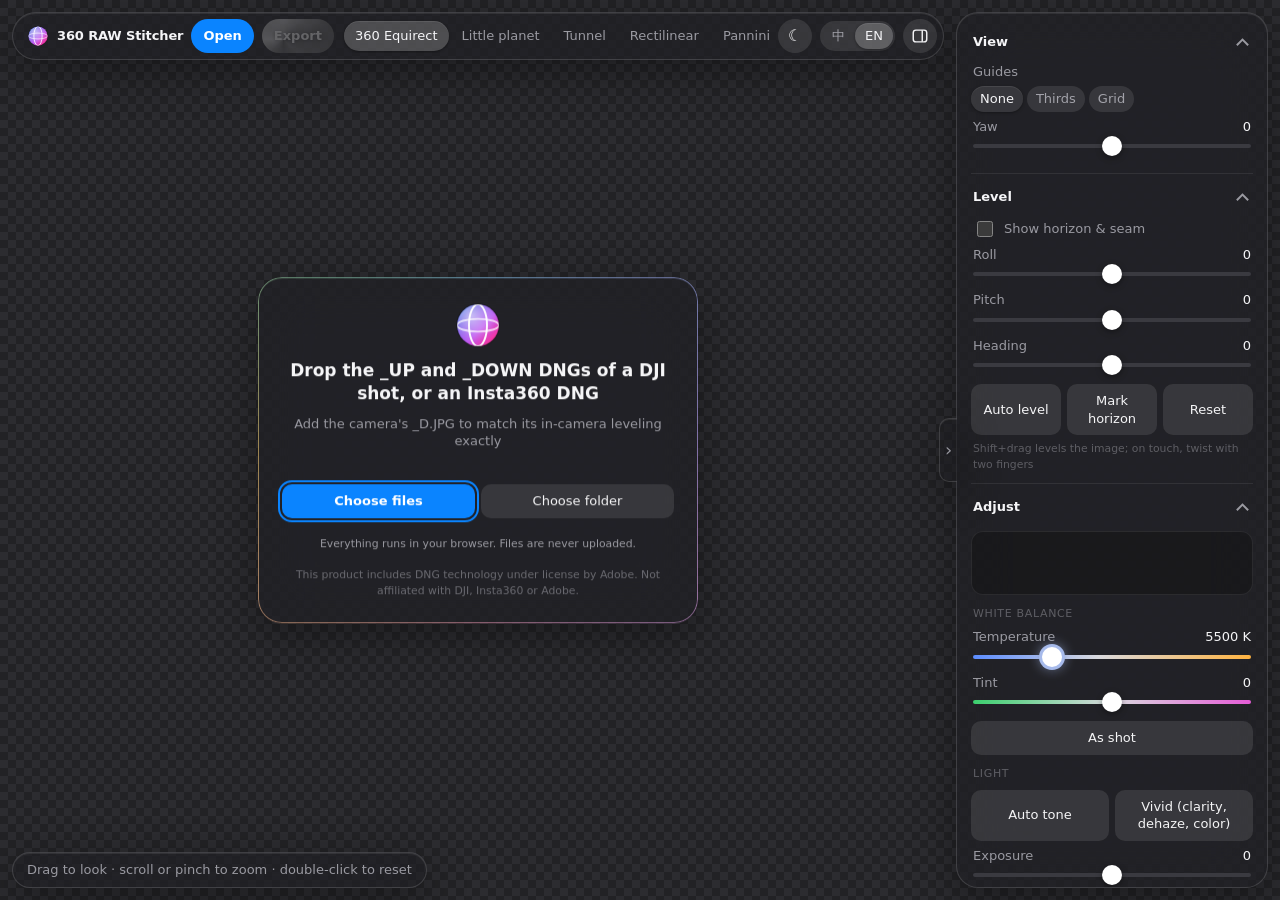
==== commit d42f6016: "更新囉" ====
--- a/index.html
+++ b/index.html
@@ -309,7 +309,7 @@
     <div data-sliders="wb"></div>
     <div class="row"><button id="asshot" data-i18n="asShot"></button></div>
     <div class="group" data-i18n="gTone"></div>
-    <div class="row"><button id="lucky" data-i18n="lucky"></button></div>
+    <div class="row"><button id="lucky" data-i18n="lucky"></button><button id="vivid" data-i18n="vivid"></button></div>
     <div data-sliders="tone"></div>
     <div class="group" data-i18n="gPresence"></div>
     <div data-sliders="presence"></div>
@@ -376,7 +376,7 @@
 </dialog>
 <script type="module">
 // Bundled from src/ by tools/build.mjs: each module becomes a Blob URL, imports rewritten to them, then app.js runs.
-const M = {"shaders.js":"export const VS = `#version 300 es\r\nvoid main() { vec2 p = vec2((gl_VertexID << 1) & 2, gl_VertexID & 2); gl_Position = vec4(p * 2. - 1., 0, 1); }`;\r\n\r\n// ---- raw development: normalize -> (optional denoise) -> demosaic ----\r\n// Raw CFA ints -> normalized [0,1] floats.\r\nexport const NORM = `#version 300 es\r\nprecision highp float; precision highp usampler2D;\r\nuniform usampler2D u_raw; uniform float u_black, u_scale;\r\nout vec4 o;\r\nvoid main() { o = vec4(max((float(texelFetch(u_raw, ivec2(gl_FragCoord.xy), 0).r) - u_black) * u_scale, 0.)); }`;\r\n\r\n// LinearRaw (already demosaiced, e.g. Lightroom Enhanced DNG): just normalize.\r\nexport const LINEARRAW = `#version 300 es\r\nprecision highp float; precision highp usampler2D;\r\nuniform usampler2D u_raw; uniform float u_black, u_scale;\r\nout vec4 o;\r\nvoid main() { o = vec4(max((vec3(texelFetch(u_raw, ivec2(gl_FragCoord.xy), 0).rgb) - u_black) * u_scale, 0.), 1); }`;\r\n\r\n// Denoise, step 1: pack each 2x2 CFA cell into one texel, apply the generalized Anscombe transform with the DNG\r\n// NoiseProfile (variance = a·x + b·a²) so noise becomes unit-variance Gaussian, then rotate the four planes into an\r\n// orthonormal luma / chroma basis (so luma and color noise can be treated separately without changing the noise level).\r\nexport const NR_PACK = `#version 300 es\r\nprecision highp float; precision highp usampler2D;\r\nuniform usampler2D u_raw; uniform float u_black, u_scale, u_a, u_b; uniform ivec4 u_perm; // 2x2 index of R, G1, G2, B\r\nout vec4 o;\r\nvoid main() {\r\n  ivec2 P = ivec2(gl_FragCoord.xy) * 2; float v[4];\r\n  for (int k = 0; k < 4; k++) {\r\n    float x = (float(texelFetch(u_raw, P + ivec2(k & 1, k >> 1), 0).r) - u_black) * u_scale;\r\n    v[k] = 2. * sqrt(max(x / u_a + .375 + u_b, 0.));\r\n  }\r\n  float r = v[u_perm.x], g1 = v[u_perm.y], g2 = v[u_perm.z], b = v[u_perm.w];\r\n  o = vec4(r + g1 + g2 + b, r - g1 - g2 + b, 1.41421356 * (r - b), 1.41421356 * (g1 - g2)) * .5;\r\n}`;\r\n\r\n// Denoise, step 2: one level of the à-trous B3-spline wavelet (5x5 kernel with holes), mirrored borders.\r\nexport const NR_ATROUS = `#version 300 es\r\nprecision highp float;\r\nuniform sampler2D u_src; uniform int u_step;\r\nout vec4 o;\r\nconst float h[5] = float[](.0625, .25, .375, .25, .0625);\r\nvoid main() {\r\n  ivec2 P = ivec2(gl_FragCoord.xy), M = textureSize(u_src, 0) - 1; vec4 s = vec4(0);\r\n  for (int j = 0; j < 5; j++) for (int i = 0; i < 5; i++) {\r\n    ivec2 q = abs(P + ivec2(i - 2, j - 2) * u_step);\r\n    s += h[i] * h[j] * texelFetch(u_src, min(q, 2 * M - q), 0);\r\n  }\r\n  o = s;\r\n}`;\r\n\r\n// Denoise, step 3: soft-threshold this level's detail (fine - coarse) and add it to the running reconstruction.\r\nexport const NR_DETAIL = `#version 300 es\r\nprecision highp float;\r\nuniform sampler2D u_c, u_cn, u_acc; uniform vec4 u_thr; uniform bool u_first;\r\nout vec4 o;\r\nvoid main() {\r\n  ivec2 P = ivec2(gl_FragCoord.xy);\r\n  vec4 w = texelFetch(u_c, P, 0) - texelFetch(u_cn, P, 0);\r\n  o = (u_first ? vec4(0) : texelFetch(u_acc, P, 0)) + sign(w) * max(abs(w) - u_thr, 0.);\r\n}`;\r\n\r\n// Denoise alternative: non-local means on the packed, variance-stabilized planes. Similarity is measured on luma\r\n// (3x3 patches, unit-variance noise, so the expected noise-only distance 2σ² is subtracted), and all four planes are\r\n// averaged with the same weights.\r\nexport const NR_NLM = `#version 300 es\r\nprecision highp float;\r\nuniform sampler2D u_src; uniform float u_h2, u_sig2; uniform int u_R;\r\nout vec4 o;\r\nivec2 M;\r\nfloat Y(ivec2 p) { return texelFetch(u_src, clamp(p, ivec2(0), M), 0).x; }\r\nvoid main() {\r\n  ivec2 P = ivec2(gl_FragCoord.xy); M = textureSize(u_src, 0) - 1;\r\n  float c[9];\r\n  for (int k = 0; k < 9; k++) c[k] = Y(P + ivec2(k % 3 - 1, k / 3 - 1));\r\n  vec4 sum = vec4(0); float ws = 0.;\r\n  for (int dy = -u_R; dy <= u_R; dy++) for (int dx = -u_R; dx <= u_R; dx++) {\r\n    ivec2 q = P + ivec2(dx, dy); float d = 0.;\r\n    for (int k = 0; k < 9; k++) { float e = c[k] - Y(q + ivec2(k % 3 - 1, k / 3 - 1)); d += e * e; }\r\n    float w = exp(-max(d / 9. - 2. * u_sig2, 0.) / u_h2);\r\n    sum += w * texelFetch(u_src, clamp(q, ivec2(0), M), 0); ws += w;\r\n  }\r\n  o = sum / ws;\r\n}`;\r\n\r\n// Denoise, step 4: details + coarsest level, inverse rotation, unpack to the CFA mosaic, and invert the Anscombe\r\n// transform with the Mäkitalo–Foi closed-form unbiased inverse (a plain algebraic inverse would darken the shadows).\r\nexport const NR_UNPACK = `#version 300 es\r\nprecision highp float;\r\nuniform sampler2D u_acc, u_c; uniform ivec4 u_perm; uniform float u_a, u_b;\r\nout vec4 o;\r\nvoid main() {\r\n  ivec2 Q = ivec2(gl_FragCoord.xy);\r\n  vec4 t = texelFetch(u_acc, Q / 2, 0) + texelFetch(u_c, Q / 2, 0);\r\n  float sY = .5 * (t.x + t.y), dY = .5 * (t.x - t.y), z = .70710678;\r\n  float v[4];\r\n  v[u_perm.x] = sY + z * t.z; v[u_perm.w] = sY - z * t.z; v[u_perm.y] = dY + z * t.w; v[u_perm.z] = dY - z * t.w;\r\n  float y = max(v[(Q.x & 1) + 2 * (Q.y & 1)], 1.), y2 = y * y;\r\n  float n = .25 * y2 + .30618622 / y - 1.375 / y2 + .76546554 / (y2 * y) - .125;\r\n  o = vec4(max(u_a * (n - u_b), 0.));\r\n}`;\r\n\r\n// Demosaic, RCD style (ratio-corrected demosaicing, L. Sanz Rodríguez 2017; implemented from its description; it beat\r\n// Hamilton–Adams by 0.8-3 dB in tools/demosaic-bench.html). Every color-difference step (green, red/blue, CA,\r\n// false-color median) works on white-balanced values (u_wb, the as-shot multipliers): unbalanced, a neutral detail\r\n// brighter than its surroundings would inherit their R−G / B−G and turn pink. Outputs stay in camera units. 1) Direction: local detail energy along each axis (and each diagonal) as a\r\n// 0..1 ratio, so a pixel interpolates along its edge, not across it.\r\nconst RCD_HEAD = `#version 300 es\r\nprecision highp float;\r\nuniform sampler2D u_cfaTex; uniform ivec4 u_cfa; uniform vec3 u_wb;\r\nout vec4 o;\r\nivec2 P, S;\r\nint col(ivec2 q) { return u_cfa[(q.y & 1) * 2 + (q.x & 1)]; }\r\nfloat c(ivec2 d) { ivec2 q = clamp(P + d, ivec2(0), S - 1); return texelFetch(u_cfaTex, q, 0).r * u_wb[col(q)]; }\r\n`;\r\nexport const RCD_DIR = RCD_HEAD + `\r\nfloat e(ivec2 p, ivec2 d) { float a = c(p - d) - c(p + d), b = 2. * c(p) - c(p - 2 * d) - c(p + 2 * d); return a * a + .25 * b * b; }\r\nfloat stat(ivec2 d) { return e(-d, d) + e(ivec2(0), d) + e(d, d); }\r\nvoid main() {\r\n  P = ivec2(gl_FragCoord.xy); S = textureSize(u_cfaTex, 0);\r\n  float v = stat(ivec2(0, 1)), h = stat(ivec2(1, 0)), p = stat(ivec2(1, 1)), q = stat(ivec2(1, -1));\r\n  o = vec4(v / (v + h + 1e-12), p / (p + q + 1e-12), 0, 1);\r\n}`;\r\n// 2) Low-pass of the mosaic (all colors mixed): the ratio corrections below compare it at two sites.\r\nexport const RCD_LPF = RCD_HEAD + `\r\nvoid main() {\r\n  P = ivec2(gl_FragCoord.xy); S = textureSize(u_cfaTex, 0);\r\n  o = vec4(.25 * c(ivec2(0)) + .125 * (c(ivec2(-1, 0)) + c(ivec2(1, 0)) + c(ivec2(0, -1)) + c(ivec2(0, 1)))\r\n    + .0625 * (c(ivec2(-1, -1)) + c(ivec2(1, -1)) + c(ivec2(-1, 1)) + c(ivec2(1, 1))));\r\n}`;\r\n// direction weight: the pixel's own, or its neighbours' mean when that is more decided (RCD's refinement)\r\nconst RCD_DISC = `\r\nfloat disc(sampler2D t, int ch, bool diag) {\r\n  float m = texelFetch(t, P, 0)[ch], n = 0.;\r\n  for (int k = 0; k < 4; k++) {\r\n    ivec2 d = diag ? ivec2(k & 1, k >> 1) * 2 - 1 : ivec2(k == 0 ? -1 : k == 1 ? 1 : 0, k == 2 ? -1 : k == 3 ? 1 : 0);\r\n    n += .25 * texelFetch(t, clamp(P + d, ivec2(0), S - 1), 0)[ch];\r\n  }\r\n  return abs(.5 - m) < abs(.5 - n) ? n : m;\r\n}`;\r\n// 3) Green at red/blue sites: each neighbour green scaled by the low-pass ratio between here and its far side, the\r\n// two sides of an axis weighted by their gradients, the axes blended by the direction weight.\r\nexport const RCD_GREEN = RCD_HEAD + RCD_DISC + `\r\nuniform sampler2D u_dir, u_lpf;\r\nfloat L(ivec2 d) { return texelFetch(u_lpf, clamp(P + d, ivec2(0), S - 1), 0).r; }\r\nfloat grad(ivec2 d) { return 1e-5 + abs(c(d) - c(-d)) + abs(c(ivec2(0)) - c(2 * d)) + abs(c(d) - c(3 * d)) + abs(c(2 * d) - c(4 * d)); }\r\nfloat est(ivec2 d) { return c(d) * 2. * L(ivec2(0)) / (1e-5 + L(ivec2(0)) + L(2 * d)); }\r\nfloat axis(ivec2 d) { float a = grad(-d), b = grad(d); return (a * est(d) + b * est(-d)) / (a + b); }\r\nvoid main() {\r\n  P = ivec2(gl_FragCoord.xy); S = textureSize(u_cfaTex, 0);\r\n  if (col(P) == 1) { o = vec4(c(ivec2(0))); return; }\r\n  float w = disc(u_dir, 0, true);\r\n  o = vec4(max(w * axis(ivec2(1, 0)) + (1. - w) * axis(ivec2(0, 1)), 0.));\r\n}`;\r\n// 4) At red/blue sites the other of the two, from color differences along the diagonals (diagonal direction weight).\r\nexport const RCD_RB1 = RCD_HEAD + RCD_DISC + `\r\nuniform sampler2D u_dir, u_green;\r\nfloat G(ivec2 d) { return texelFetch(u_green, clamp(P + d, ivec2(0), S - 1), 0).r; }\r\nfloat grad(ivec2 d) { return 1e-5 + abs(c(d) - c(-d)) + abs(c(d) - c(3 * d)) + abs(G(ivec2(0)) - G(2 * d)); }\r\nfloat axis(ivec2 d) { float a = grad(-d), b = grad(d); return (a * (c(d) - G(d)) + b * (c(-d) - G(-d))) / (a + b); }\r\nvoid main() {\r\n  P = ivec2(gl_FragCoord.xy); S = textureSize(u_cfaTex, 0);\r\n  int k = col(P); float g = G(ivec2(0)), x = c(ivec2(0));\r\n  if (k == 1) { o = vec4(0, g, 0, 1); return; }\r\n  float w = disc(u_dir, 1, false), y = g + w * axis(ivec2(1, -1)) + (1. - w) * axis(ivec2(1, 1));\r\n  o = vec4(k == 0 ? vec3(x, g, y) : vec3(y, g, x), 1);\r\n}`;\r\n// 5) At green sites red and blue from the four red/blue neighbours (now complete), axis direction weight; then back to\r\n// camera units. alpha codes which colors have a clipped raw site in the 3×3 around (bits R 1, G 2, B 4; alpha =\r\n// 1 - bits/8): those values are only a lower bound (green clips first, so usually magenta); HL_RECON rebuilds them.\r\nexport const RCD_RB2 = `#version 300 es\r\nprecision highp float;\r\nuniform sampler2D u_rb, u_dir; uniform ivec4 u_cfa; uniform vec3 u_wb;\r\nuniform highp usampler2D u_raw; uniform float u_clip;\r\nout vec4 o;\r\nivec2 P, S;\r\nint col(ivec2 q) { return u_cfa[(q.y & 1) * 2 + (q.x & 1)]; }\r\nvec3 X(ivec2 d) { return texelFetch(u_rb, clamp(P + d, ivec2(0), S - 1), 0).rgb; }\r\n` + RCD_DISC + `\r\nvec2 grad(ivec2 d) { vec3 a = X(d), b = X(-d), f = X(3 * d); return 1e-5 + abs(X(ivec2(0)).g - X(2 * d).g) + abs(a.rb - b.rb) + abs(a.rb - f.rb); }\r\nvec2 axis(ivec2 d) { vec2 a = grad(-d), b = grad(d); return (a * (X(d).rb - X(d).g) + b * (X(-d).rb - X(-d).g)) / (a + b); }\r\nvoid main() {\r\n  P = ivec2(gl_FragCoord.xy); S = textureSize(u_rb, 0);\r\n  vec3 rgb = X(ivec2(0));\r\n  if (col(P) == 1) { float w = disc(u_dir, 0, true); rgb.rb = rgb.g + w * axis(ivec2(1, 0)) + (1. - w) * axis(ivec2(0, 1)); }\r\n  int m = 0;\r\n  for (int y = -1; y <= 1; y++) for (int x = -1; x <= 1; x++) {\r\n    ivec2 q = clamp(P + ivec2(x, y), ivec2(0), S - 1);\r\n    if (float(texelFetch(u_raw, q, 0).r) >= u_clip) m |= 1 << col(q);\r\n  }\r\n  o = vec4(max(rgb / u_wb, 0.), 1. - float(m) / 8.);\r\n}`;\r\n\r\n// Highlight reconstruction. Most \"blown\" sky is clipped in one or two colors only (green first): the others still hold\r\n// its brightness and detail. 1) Guide: the mean white-balanced color of pixels with nothing clipped nearby, at quarter\r\n// resolution, mipmapped (alpha = their share), so each clipped pixel finds its nearest unclipped surroundings.\r\nexport const HL_GUIDE = `#version 300 es\r\nprecision highp float;\r\nuniform sampler2D u_src; uniform vec3 u_wb;\r\nout vec4 o;\r\nvoid main() {\r\n  ivec2 P = ivec2(gl_FragCoord.xy) * 4, S = textureSize(u_src, 0); vec4 s = vec4(0);\r\n  for (int y = 0; y < 4; y++) for (int x = 0; x < 4; x++) {\r\n    vec4 c = texelFetch(u_src, min(P + ivec2(x, y), S - 1), 0);\r\n    if (c.a == 1.) s += vec4(c.rgb * u_wb, 1);\r\n  }\r\n  o = s / 16.;\r\n}`;\r\n\r\n// 2) Where some colors clipped, the survivors set the brightness and the guide (finest level with unclipped\r\n// neighbours) the color. A clipped value is only ever raised: the true one was at least what was recorded. All three\r\n// clipped: kept and marked (alpha 0) for the stitch to render neutral; otherwise alpha 1.\r\nexport const HL_RECON = `#version 300 es\r\nprecision highp float;\r\nuniform sampler2D u_src, u_guide; uniform vec3 u_wb; uniform float u_lods;\r\nout vec4 o;\r\nvoid main() {\r\n  ivec2 P = ivec2(gl_FragCoord.xy); vec4 C = texelFetch(u_src, P, 0);\r\n  int m = int(round((1. - C.a) * 8.));\r\n  if (m == 0 || m == 7) { o = vec4(C.rgb, m == 7 ? 0. : 1.); return; }\r\n  vec2 uv = (vec2(P) + .5) / vec2(textureSize(u_src, 0));\r\n  vec4 g = vec4(0);\r\n  for (float l = 0.; l <= u_lods; l++) { g = textureLod(u_guide, uv, l); if (g.a > .01) break; }\r\n  if (g.a <= .01) { o = vec4(C.rgb, 0.); return; }\r\n  vec3 known = vec3((m & 1) == 0, (m & 2) == 0, (m & 4) == 0), c = C.rgb * u_wb, ch = g.rgb / g.a;\r\n  vec3 est = min(dot(c, known) / max(dot(ch, known), 1e-6) * ch, vec3(8));\r\n  o = vec4(mix(max(c, est), c, known) / u_wb, 1.);\r\n}`;\r\n\r\n// False-color suppression after demosaicing (median filtering of color, after Freeman 1988; the patent expired):\r\n// log(R/G) and log(B/G), white-balanced, become their 5-tap median along u_dir, run once across and once down.\r\n// Detail thinner than the red/blue sampling (twigs, wires: ~2 px) gets the color around it instead of an aliased guess,\r\n// and a channel's blur tail beside a bright edge (an outlier ratio) is dropped; larger colored areas keep theirs.\r\n// Ratios, unlike differences, do not depend on brightness: a bright neutral twig on dark leaves stays neutral.\r\nexport const CHROMA_MED = `#version 300 es\r\nprecision highp float;\r\nuniform sampler2D u_src; uniform ivec2 u_dir; uniform vec3 u_wb;\r\nout vec4 o;\r\nvoid sort2(inout vec2 a, inout vec2 b) { vec2 t = min(a, b); b = max(a, b); a = t; } // per channel\r\nconst float E = .002; // keeps the ratios of near-black pixels from blowing up\r\nvoid main() {\r\n  ivec2 P = ivec2(gl_FragCoord.xy), S = textureSize(u_src, 0);\r\n  vec2 v[5];\r\n  for (int k = 0; k < 5; k++) { vec3 c = texelFetch(u_src, clamp(P + (k - 2) * u_dir, ivec2(0), S - 1), 0).rgb * u_wb + E; v[k] = log(c.rb / c.g); }\r\n  sort2(v[0], v[1]); sort2(v[3], v[4]); sort2(v[2], v[4]); sort2(v[2], v[3]); sort2(v[0], v[3]); // 5-element\r\n  sort2(v[0], v[2]); sort2(v[1], v[4]); sort2(v[1], v[3]); sort2(v[1], v[2]);                     // sorting network\r\n  vec4 C = texelFetch(u_src, P, 0); float G = C.g * u_wb.g + E;\r\n  o = vec4(max((vec3(G * exp(v[2].x), G, G * exp(v[2].y)) - E) / u_wb, 0.), C.a); // alpha: clip mark, passed through\r\n}`;\r\n\r\n// Lateral CA on the mosaic, before red/blue are demosaiced: each red/blue site takes its color at the radially\r\n// rescaled position (DNG WarpRectilinear form, u_kR / u_kB), read as green there plus the bilinear color difference\r\n// of the surrounding same-color sites. Done after demosaicing instead, the shift would also move the fine detail that\r\n// red/blue borrow from green, leaving the fringes in place.\r\nexport const CA_CFA = `#version 300 es\r\nprecision highp float;\r\nuniform sampler2D u_cfaTex, u_green; uniform ivec4 u_cfa; uniform vec4 u_kR, u_kB; uniform vec2 u_cac; uniform float u_cam; uniform vec3 u_wb;\r\nout vec4 o;\r\nivec2 S;\r\nfloat c(ivec2 q) { q = clamp(q, ivec2(0), S - 1); return texelFetch(u_cfaTex, q, 0).r * u_wb[u_cfa[(q.y & 1) * 2 + (q.x & 1)]]; }\r\nfloat g(ivec2 q) { return texelFetch(u_green, clamp(q, ivec2(0), S - 1), 0).r; }\r\nfloat d(ivec2 q) { return c(q) - g(q); }\r\nvoid main() {\r\n  ivec2 P = ivec2(gl_FragCoord.xy); S = textureSize(u_cfaTex, 0);\r\n  int k = u_cfa[(P.y & 1) * 2 + (P.x & 1)];\r\n  if (k == 1) { o = vec4(c(P) / u_wb.g); return; }\r\n  vec4 K = k == 0 ? u_kR : u_kB;\r\n  vec2 q = vec2(P) + .5, dd = (q - u_cac) / u_cam; float r2 = dot(dd, dd);\r\n  vec2 qs = u_cac + (q - u_cac) * (K.x + r2 * (K.y + r2 * (K.z + r2 * K.w))) - .5;\r\n  ivec2 g0 = ivec2(floor(qs)); vec2 gf = qs - vec2(g0);\r\n  float G = mix(mix(g(g0), g(g0 + ivec2(1, 0)), gf.x), mix(g(g0 + ivec2(0, 1)), g(g0 + ivec2(1, 1)), gf.x), gf.y);\r\n  ivec2 off = P & 1; vec2 lp = (qs - vec2(off)) * .5; ivec2 l0 = ivec2(floor(lp)); vec2 lf = lp - vec2(l0); ivec2 s = l0 * 2 + off;\r\n  // bilinear over the four same-color sites, down-weighting sites whose green differs (across an edge): otherwise a\r\n  // bright object's color difference bleeds a line into its darker surroundings\r\n  float D = 0., ws = 0.;\r\n  for (int j = 0; j < 4; j++) {\r\n    ivec2 o2 = ivec2(j & 1, j >> 1) * 2; vec2 b = mix(1. - lf, lf, vec2(j & 1, j >> 1));\r\n    float e = (g(s + o2) - G) / (.01 + .1 * G), w = b.x * b.y * exp(-e * e);\r\n    D += w * d(s + o2); ws += w;\r\n  }\r\n  D = ws > 1e-4 ? D / ws : mix(mix(d(s), d(s + ivec2(2, 0)), lf.x), mix(d(s + ivec2(0, 2)), d(s + ivec2(2, 2)), lf.x), lf.y);\r\n  o = vec4(max(G + D, 0.) / u_wb[k]);\r\n}`;\r\n\r\n// Separable Gaussian (one axis per pass, u_dir) for the shadows/highlights base: smooth, unlike a mip chain, whose\r\n// box averages and linear upsampling show as blocks and stair-steps along bright/dark edges once the tone is pushed.\r\nexport const BLUR = `#version 300 es\r\nprecision highp float;\r\nuniform sampler2D u_src; uniform ivec2 u_dir; uniform float u_sigma;\r\nout vec4 o;\r\nvoid main() {\r\n  ivec2 P = ivec2(gl_FragCoord.xy), S = textureSize(u_src, 0);\r\n  int R = int(ceil(3. * u_sigma)); float s = 0., ws = 0.;\r\n  for (int k = -R; k <= R; k++) {\r\n    float w = exp(-.5 * float(k * k) / (u_sigma * u_sigma));\r\n    s += w * texelFetch(u_src, clamp(P + k * u_dir, ivec2(0), S - 1), 0).r; ws += w;\r\n  }\r\n  o = vec4(s / ws);\r\n}`;\r\n\r\n// Output pixel -> projection -> world ray -> each fisheye (per-channel CA warp for LinearRaw input) -> seam blend -> color.\r\nexport const STITCH = `#version 300 es\r\nprecision highp float; precision highp sampler3D;\r\n// model 0: r = f·θ(1 + k1θ² + k2θ⁴) (DJI); model 1: unified/Mei with radial-tangential distortion (Insta360), mei = (xi, k3, p1, p2),\r\n// mei2 = (fy/fx, widest valid angle)\r\nstruct Lens { mat3 R; vec4 intr; vec2 k; vec3 gain; float vig; vec2 size; vec4 caR; vec4 caB; vec2 cac; float cam; int model; vec4 mei; vec2 mei2; };\r\nuniform Lens u_lens[2];\r\nuniform sampler2D u_tex0, u_tex1, u_tone, u_base, u_flow; // u_flow: seam parallax per azimuth (band px), R16F N×1\r\nuniform mat3 u_band; uniform float u_flowScale, u_flowW; uniform bool u_flowOn; // world→seam-band frame, px→rad, falloff\r\nuniform sampler2D u_seamGain; uniform float u_gainW; uniform bool u_gainOn; uniform int u_gainLens; // per-azimuth log(lens0/lens1) residual, RGB16F N×1 // u_base: blurred log-luminance of this view (mode 4 output, mipmapped)\r\nuniform sampler3D u_hsm;\r\nuniform mat3 u_view, u_look, u_M, u_out; // u_look: view rotation only (level frame), for the horizon guide\r\nuniform vec3 u_neutral, u_hsmDims;\r\nuniform vec2 u_res;\r\nuniform float u_shift; // vertical pan (rad) for unrolled projections, so the horizon stays straight\r\nuniform float u_hslH[8], u_hslS[8], u_hslL[8]; // color mixer per band (red ... magenta): hue shift in degrees, saturation and luminance -1..1\r\nuniform float u_off, u_offX, u_fov, u_stretch, u_pd, u_seam, u_expo, u_contrast, u_sat, u_vib, u_hl, u_sh, u_wh, u_bk, u_sharp, u_defringe;\r\nuniform int u_proj, u_mode, u_only;\r\nuniform bool u_flip, u_hq, u_hasHsm, u_grid;\r\nout vec4 o;\r\nconst float PI = 3.14159265359;\r\n\r\n// Catmull-Rom with 9 bilinear taps\r\nvec4 cubic(sampler2D t, vec2 uv) {\r\n  vec2 sz = vec2(textureSize(t, 0)), sp = uv * sz, tp = floor(sp - .5) + .5, f = sp - tp;\r\n  vec2 w0 = f * (-.5 + f * (1. - .5 * f)), w1 = 1. + f * f * (-2.5 + 1.5 * f), w2 = f * (.5 + f * (2. - 1.5 * f)), w3 = f * f * (-.5 + .5 * f);\r\n  vec2 w12 = w1 + w2, t0 = (tp - 1.) / sz, t3 = (tp + 2.) / sz, t12 = (tp + w2 / w12) / sz;\r\n  return (textureLod(t, vec2(t0.x, t0.y), 0.) * w0.x + textureLod(t, vec2(t12.x, t0.y), 0.) * w12.x + textureLod(t, vec2(t3.x, t0.y), 0.) * w3.x) * w0.y\r\n       + (textureLod(t, vec2(t0.x, t12.y), 0.) * w0.x + textureLod(t, t12, 0.) * w12.x + textureLod(t, vec2(t3.x, t12.y), 0.) * w3.x) * w12.y\r\n       + (textureLod(t, vec2(t0.x, t3.y), 0.) * w0.x + textureLod(t, vec2(t12.x, t3.y), 0.) * w12.x + textureLod(t, t3, 0.) * w3.x) * w3.y;\r\n}\r\n\r\nvec3 sph(float lon, float lat) { return vec3(cos(lat) * sin(lon), sin(lat), cos(lat) * cos(lon)); }\r\n\r\n// X: x in [-1,1] across the width, y scaled by the same unit (down = +). World: x right, y down, z forward.\r\nbool project(vec2 X, out vec3 d) {\r\n  float h = u_fov * .5;\r\n  d = vec3(0, 0, 1);\r\n  if (u_proj == 0) { float lon = X.x * h, lat = X.y * h - u_shift; d = sph(lon, lat); return abs(lat) <= PI * .5 && abs(lon) <= PI; }\r\n  if (u_proj == 1) { float lon = X.x * h; d = normalize(vec3(sin(lon), X.y * h - tan(u_shift), cos(lon))); return abs(lon) <= PI; }\r\n  if (u_proj == 2) { float lon = X.x * h; d = sph(lon, atan(sinh(X.y * h - asinh(tan(u_shift))))); return abs(lon) <= PI; }\r\n  if (u_proj == 3) { d = normalize(vec3(X * tan(min(h, 1.55)), 1.)); return true; }\r\n  float r = length(X); vec2 dir = r > 0. ? X / r : vec2(0);\r\n  if (u_proj == 4) { float th = 2. * atan(r * tan(min(h, 3.1) * .5)); d = vec3(sin(th) * dir, cos(th)); return th <= PI; }\r\n  if (u_proj == 5) { float th = r * h; d = vec3(sin(th) * dir, cos(th)); return th <= PI; }\r\n  // Pannini (u_pd = 0 is rectilinear, 1 is classic Pannini)\r\n  float xe = (u_pd + 1.) * sin(h) / max(u_pd + cos(h), .05);\r\n  vec2 p = X * xe - vec2(0, tan(u_shift));\r\n  float k = p.x * p.x / ((u_pd + 1.) * (u_pd + 1.)), dis = k * k * u_pd * u_pd - (k + 1.) * (k * u_pd * u_pd - 1.);\r\n  if (dis < 0.) return false;\r\n  float clon = (-k * u_pd + sqrt(dis)) / (k + 1.), S = (u_pd + 1.) / (u_pd + clon);\r\n  d = sph(atan(p.x, S * clon), atan(p.y, S));\r\n  return true;\r\n}\r\n\r\nvec2 lensPix(Lens L, vec3 w, out float th, out float r) {\r\n  vec3 l = L.R * w;\r\n  th = acos(clamp(l.z, -1., 1.));\r\n  if (L.model == 1) {\r\n    vec2 m = l.xy / (l.z + L.mei.x), d; float q = dot(m, m); // |l| = 1\r\n    d = m * (1. + q * (L.k.x + q * (L.k.y + q * L.mei.y)))\r\n      + vec2(2. * L.mei.z * m.x * m.y + L.mei.w * (q + 2. * m.x * m.x), L.mei.z * (q + 2. * m.y * m.y) + 2. * L.mei.w * m.x * m.y);\r\n    vec2 p = L.intr.yz + vec2(1., L.mei2.x) * L.intr.x * d;\r\n    r = th > L.mei2.y ? 1e9 : length(p - L.intr.yz); // past the widest angle the projection folds back: outside\r\n    return p;\r\n  }\r\n  float t2 = th * th, q = length(l.xy);\r\n  r = L.intr.x * th * (1. + t2 * (L.k.x + t2 * L.k.y));\r\n  return L.intr.yz + r * (q > 1e-9 ? l.xy / q : vec2(0));\r\n}\r\n\r\n// DNG WarpRectilinear per plane: lateral chromatic aberration relative to green\r\n// gx, gy: screen-space derivatives of the texture coordinate, taken before any branching (see main)\r\nvec3 sampleLens(sampler2D t, Lens L, vec2 pix, vec2 gx, vec2 gy) {\r\n  vec2 dd = (pix - L.cac) / L.cam; float r2 = dot(dd, dd);\r\n  float sR = L.caR.x + r2 * (L.caR.y + r2 * (L.caR.z + r2 * L.caR.w));\r\n  float sB = L.caB.x + r2 * (L.caB.y + r2 * (L.caB.z + r2 * L.caB.w));\r\n  vec2 is = 1. / L.size, pR = (L.cac + (pix - L.cac) * sR) * is, pG = pix * is, pB = (L.cac + (pix - L.cac) * sB) * is;\r\n  if (u_hq) return vec3(cubic(t, pR).r, cubic(t, pG).g, cubic(t, pB).b);\r\n  return vec3(textureGrad(t, pR, gx, gy).r, textureGrad(t, pG, gx, gy).g, textureGrad(t, pB, gx, gy).b);\r\n}\r\n\r\nvec3 hsv2rgb(float h, float s, float v) {\r\n  float i = floor(h), f = h - i, p = v * (1. - s), q = v * (1. - s * f), t = v * (1. - s * (1. - f));\r\n  if (i < 1.) return vec3(v, t, p); if (i < 2.) return vec3(q, v, p); if (i < 3.) return vec3(p, v, t);\r\n  if (i < 4.) return vec3(p, q, v); if (i < 5.) return vec3(t, p, v); return vec3(v, p, q);\r\n}\r\n// DNG ProfileHueSatMap, applied in linear ProPhoto like the DNG SDK\r\nvec3 hsm(vec3 c) {\r\n  float mx = max(c.r, max(c.g, c.b)), mn = min(c.r, min(c.g, c.b)), gap = mx - mn;\r\n  if (mx <= 0.) return c;\r\n  float h = 0., s = gap / mx;\r\n  if (gap > 0.) {\r\n    if (c.r == mx) { h = (c.g - c.b) / gap; if (h < 0.) h += 6.; }\r\n    else if (c.g == mx) h = 2. + (c.b - c.r) / gap;\r\n    else h = 4. + (c.r - c.g) / gap;\r\n  }\r\n  vec3 m = texture(u_hsm, vec3((s * (u_hsmDims.y - 1.) + .5) / u_hsmDims.y, (h * u_hsmDims.x / 6. + .5) / u_hsmDims.x,\r\n                               (min(mx, 1.) * (u_hsmDims.z - 1.) + .5) / u_hsmDims.z)).xyz;\r\n  return hsv2rgb(mod(h + m.x / 60., 6.), clamp(s * m.y, 0., 1.), mx * m.z);\r\n}\r\nfloat tone(float x) { return texture(u_tone, vec2(clamp(x, 0., 1.) * (1023. / 1024.) + .5 / 1024., .5)).r; }\r\nvec3 oetf(vec3 c) { return mix(12.92 * c, 1.055 * pow(c, vec3(1. / 2.4)) - .055, step(.0031308, c)); }\r\n\r\nvoid main() {\r\n  float fy = gl_FragCoord.y + u_off, row = u_flip ? u_res.y - fy : fy, fx = gl_FragCoord.x + u_offX;\r\n  vec2 X = vec2(2. * fx - u_res.x, 2. * row - u_res.y) / u_res.x;\r\n  X.y /= u_stretch;\r\n  vec3 d; bool inside = project(X, d);\r\n  vec3 w = u_view * d;\r\n\r\n  // Seam parallax: near the seam each lens is moved half the measured cross-seam offset (in opposite directions) so\r\n  // near objects meet in the middle; the warp fades out u_flowW away from the seam, leaving pure geometry there.\r\n  vec3 wd0 = w, wd1 = w, b = u_band * w;\r\n  float az = atan(b.x, b.z), el = asin(clamp(b.y, -1., 1.));\r\n  if (u_flowOn) {\r\n    float dl = .5 * u_flowScale * textureLod(u_flow, vec2(az / (2. * PI) + .5, .5), 0.).r * max(0., 1. - abs(el) / u_flowW);\r\n    wd0 = transpose(u_band) * sph(az, el - dl); wd1 = transpose(u_band) * sph(az, el + dl);\r\n  }\r\n  float th0, th1, r0, r1;\r\n  vec2 p0 = lensPix(u_lens[0], wd0, th0, r0), p1 = lensPix(u_lens[1], wd1, th1, r1);\r\n  if (u_proj == 7) { // dual fisheye, uncorrected: native lens images side by side\r\n    vec2 q = vec2(X.x < 0. ? X.x + .5 : X.x - .5, X.y) * 2.;\r\n    p0 = u_lens[0].size * (.5 + .5 * q); p1 = u_lens[1].size * (.5 + .5 * q);\r\n    r0 = length(p0 - u_lens[0].intr.yz); r1 = length(p1 - u_lens[1].intr.yz);\r\n    th0 = r0 / u_lens[0].intr.x; th1 = r1 / u_lens[1].intr.x;\r\n    inside = abs(q.x) <= 1. && abs(q.y) <= 1.;\r\n  }\r\n  bool ok0 = r0 < u_lens[0].intr.w, ok1 = r1 < u_lens[1].intr.w;\r\n  float w0 = smoothstep(-u_seam, u_seam, th1 - th0);\r\n  if (!ok0) w0 = 0.; if (!ok1) w0 = 1.; if (!ok0 && !ok1) w0 = th0 < th1 ? 1. : 0.;\r\n  if (u_proj == 7) w0 = X.x < 0. ? 1. : 0.;\r\n  if (u_only >= 0) w0 = u_only == 0 ? 1. : 0.;\r\n  // Outside the narrow overlap ring one lens has zero weight: skip its fetches (about half the texture work).\r\n  // Mip derivatives must come from uniform control flow, so take them here and sample with textureGrad.\r\n  vec2 t0 = p0 / u_lens[0].size, t1 = p1 / u_lens[1].size;\r\n  vec2 g0x = dFdx(t0), g0y = dFdy(t0), g1x = dFdx(t1), g1y = dFdy(t1);\r\n  vec3 s0 = vec3(0), s1 = vec3(0);\r\n  if (w0 > 0.) s0 = sampleLens(u_tex0, u_lens[0], p0, g0x, g0y);\r\n  if (w0 < 1.) s1 = sampleLens(u_tex1, u_lens[1], p1, g1x, g1y);\r\n  float q0 = th0 * th0, q1 = th1 * th1;\r\n  // Brightness/color differences between the lenses vary around the ring (sun, haze, flare at each lens edge): the\r\n  // measured residual goes to the corrected lens (u_gainLens) and fades out slowly away from the seam, so no new edge appears.\r\n  vec3 lg = u_gainOn ? textureLod(u_seamGain, vec2(az / (2. * PI) + .5, .5), 0.).rgb * max(0., 1. - abs(el) / u_gainW) : vec3(0);\r\n  vec3 m1 = u_gainLens == 1 ? exp(lg) : vec3(1), m0 = u_gainLens == 0 ? exp(-lg) : vec3(1);\r\n  vec3 cam = mix(s1 * u_lens[1].gain * m1 * (1. + u_lens[1].vig * q1 * q1), s0 * u_lens[0].gain * m0 * (1. + u_lens[0].vig * q0 * q0), w0);\r\n  // clipped highlights (development marks them in alpha): neutral at their brightest channel, so specular glitter and\r\n  // blown edges come out white instead of magenta, in DNG exports too\r\n  float a0 = w0 > 0. ? textureGrad(u_tex0, t0, g0x, g0y).a : 1., a1 = w0 < 1. ? textureGrad(u_tex1, t1, g1x, g1y).a : 1.;\r\n  float clipped = 1. - mix(a1, a0, w0);\r\n  if (clipped > 0.) { vec3 wb = cam / u_neutral; cam = mix(cam, u_neutral * max(wb.r, max(wb.g, wb.b)), clipped); }\r\n\r\n  if (u_mode == 3) { o = vec4(u_look * d, inside ? 1. : 0.); return; } // picking: level-frame direction\r\n  // no image here: opaque black in exports, transparent on screen (u_flip) so the page's checkerboard shows through\r\n  if (!inside) { o = vec4(0, 0, 0, u_mode == 0 && !u_flip ? 1. : 0.); return; }\r\n  // linear camera RGB: 1 = alpha marks the lens overlap (gain match / seam align), 2 = alpha 1 (DNG, JPG align)\r\n  if (u_mode == 1 || u_mode == 2) { o = vec4(max(cam, 0.), u_mode == 2 || (ok0 && ok1) ? 1. : 0.); return; }\r\n  // 5: compact score input (RG16F): green in .r, validity in .g (lens overlap when one lens is forced, else 1)\r\n  if (u_mode == 5) { o = vec4(max(cam.g, 0.), u_only < 0 || (ok0 && ok1) ? 1. : 0., 0, 1); return; }\r\n\r\n  // Sharpening (picture output only; DNG carries it as a Lightroom setting): unsharp mask on green in log space, so\r\n  // colors do not shift, against the next coarser mip level (~1 px blur at full size, the display scale when zoomed\r\n  // out). The clamp keeps bright/dark edges from ringing.\r\n  if (u_sharp > 0.) {\r\n    float d0 = 0., d1 = 0.;\r\n    if (w0 > 0.) d0 = log((s0.g + 1e-4) / (textureLod(u_tex0, t0, max(log2(max(length(g0x), length(g0y)) * u_lens[0].size.x), 0.) + 1.).g + 1e-4));\r\n    if (w0 < 1.) d1 = log((s1.g + 1e-4) / (textureLod(u_tex1, t1, max(log2(max(length(g1x), length(g1y)) * u_lens[1].size.x), 0.) + 1.).g + 1e-4));\r\n    cam *= exp(u_sharp * clamp(mix(d1, d0, w0), -.35, .35));\r\n  }\r\n\r\n  vec3 c = max(u_M * (cam / u_neutral), 0.); // WB, camera -> linear ProPhoto; above 1 = rebuilt highlights, for Highlights to pull back\r\n  if (u_hasHsm) c = hsm(c);\r\n  c *= u_expo;\r\n  const vec3 PP_Y = vec3(.2880, .7119, .0001);\r\n  float l = log2(max(dot(c, PP_Y), 1e-6));\r\n  if (u_mode == 4) { o = vec4(l); return; } // base layer for shadows / highlights\r\n  if (u_sh != 0. || u_hl != 0.) {\r\n    // Local tone: adjust by the *neighbourhood* brightness so detail survives. Where a pixel differs strongly from\r\n    // its blurred surroundings (sky/land edges) fall back to its own value, which avoids halos.\r\n    float lb = texture(u_base, vec2(fx / u_res.x, row / u_res.y)).r;\r\n    lb = mix(l, lb, exp(-.5 * (l - lb) * (l - lb)));\r\n    float ev = lb - log2(.18); // stops relative to mid grey\r\n    c *= exp2(u_sh * 1.8 * (1. - smoothstep(-5., -.5, ev)) + u_hl * 1.5 * smoothstep(-1., 2.5, ev));\r\n  }\r\n  c = vec3(tone(c.r), tone(c.g), tone(c.b));\r\n  c = oetf(clamp(u_out * c, 0., 1.));\r\n  // Purple fringe (bright violet-magenta halos around sun glitter, backlit edges): a plain color adjustment on each\r\n  // pixel's own hue (centred on 305°) and brightness, like an HSL slider; no edge search. 0 = off.\r\n  if (u_defringe > 0.) {\r\n    float mx = max(c.r, max(c.g, c.b)), mn = min(c.r, min(c.g, c.b)), d = mx - mn;\r\n    if (d > 1e-4) {\r\n      float h = 60. * (mx == c.r ? mod((c.g - c.b) / d, 6.) : mx == c.g ? (c.b - c.r) / d + 2. : (c.r - c.g) / d + 4.);\r\n      float k = u_defringe * (1. - smoothstep(20., 45., abs(h - 305.))) * smoothstep(.45, .85, mx);\r\n      c = mix(c, vec3(dot(c, vec3(.2126, .7152, .0722))), k);\r\n    }\r\n  }\r\n  float bp = -.06 * u_bk, wp = 1. - .12 * u_wh; // blacks / whites: move the end points\r\n  c = clamp((c - bp) / (wp - bp), 0., 1.);\r\n  float k = exp2(u_contrast);\r\n  c = mix(.5 * pow(2. * c, vec3(k)), 1. - .5 * pow(2. - 2. * c, vec3(k)), step(.5, c));\r\n  float Y = dot(c, vec3(.2126, .7152, .0722)), mx = max(c.r, max(c.g, c.b)), sat = mx > 0. ? (mx - min(c.r, min(c.g, c.b))) / mx : 0.;\r\n  c = mix(vec3(Y), c, (1. + u_sat) * (1. + u_vib * (1. - sat)));\r\n  // color mixer: eight hue bands centred like Lightroom's HSL panel, linear in between. Hue turns the color (same\r\n  // HSV saturation and value), saturation mixes with grey, luminance scales by up to a stop, in proportion to how\r\n  // colorful the pixel is (greys stay put).\r\n  float hx = max(c.r, max(c.g, c.b)), hd = hx - min(c.r, min(c.g, c.b));\r\n  if (hd > 1e-4) {\r\n    float h = 60. * (hx == c.r ? mod((c.g - c.b) / hd, 6.) : hx == c.g ? (c.b - c.r) / hd + 2. : (c.r - c.g) / hd + 4.), hs = hd / hx;\r\n    const float HUE[9] = float[9](0., 30., 60., 120., 180., 240., 270., 300., 360.);\r\n    int i = 0;\r\n    for (int k = 1; k < 8; k++) if (h >= HUE[k]) i = k;\r\n    int j = (i + 1) % 8; float t = (h - HUE[i]) / (HUE[i + 1] - HUE[i]);\r\n    float dh = mix(u_hslH[i], u_hslH[j], t), ds = mix(u_hslS[i], u_hslS[j], t), dl = mix(u_hslL[i], u_hslL[j], t);\r\n    if (dh != 0.) c = hsv2rgb(mod((h + dh) / 60., 6.), hs, hx);\r\n    c = mix(vec3(dot(c, vec3(.2126, .7152, .0722))), c, 1. + ds) * exp2(dl * hs);\r\n  }\r\n  if (u_grid && u_proj != 7) {\r\n    float hy = (u_look * d).y;\r\n    if (abs(hy) < fwidth(hy) * 1.5) c = mix(c, vec3(1, .8, 0), .8);\r\n    if (abs(th1 - th0) < fwidth(th1 - th0) * .75) c = mix(c, vec3(1, 0, .3), .5);\r\n  }\r\n  o = vec4(clamp(c, 0., 1.), 1);\r\n}`;\r\n\r\n// Gradient NCC partial sums over 8x8 blocks: (Σab, Σaa, Σbb, n) of log-luminance gradients.\r\n// Many candidates are scored per GPU round trip: candidate k lives at rows +k·stride of the a and/or b textures and\r\n// writes its block sums at rows +u_rowOff of the result. a: luminance in .r, validity in .g (stitch mode 5).\r\n// b: same layout, or an sRGB texture (camera JPG) sampled at a's pixel centers.\r\nexport const NCC = `#version 300 es\r\nprecision highp float;\r\nuniform highp sampler2D u_a, u_b; uniform ivec2 u_size, u_aOff, u_bOff; uniform int u_rowOff; uniform bool u_jpg; uniform float u_lodB;\r\nout vec4 o;\r\nfloat A(ivec2 p) { return log(texelFetch(u_a, p + u_aOff, 0).r + 1e-4); }\r\nfloat B(ivec2 p) {\r\n  if (u_jpg) return log(dot(textureLod(u_b, (vec2(p) + .5) / vec2(u_size), u_lodB).rgb, vec3(.2126, .7152, .0722)) + 1e-3);\r\n  return log(texelFetch(u_b, p + u_bOff, 0).r + 1e-4);\r\n}\r\nbool ok(ivec2 p) { return texelFetch(u_a, p + u_aOff, 0).g > .5; }\r\nvoid main() {\r\n  ivec2 b = (ivec2(gl_FragCoord.xy) - ivec2(0, u_rowOff)) * 8; vec4 s = vec4(0);\r\n  for (int y = 0; y < 8; y++) for (int x = 0; x < 8; x++) {\r\n    ivec2 p = b + ivec2(x, y), px = p + ivec2(1, 0), py = p + ivec2(0, 1);\r\n    if (p.x >= u_size.x - 1 || p.y >= u_size.y - 1 || !ok(p) || !ok(px) || !ok(py)) continue;\r\n    float a0 = A(p), b0 = B(p), ax = A(px) - a0, ay = A(py) - a0, bx = B(px) - b0, by = B(py) - b0;\r\n    s += vec4(ax * bx + ay * by, ax * ax + ay * ay, bx * bx + by * by, 1);\r\n  }\r\n  o = s;\r\n}`;\r\n\r\n// Seam flow measurement: for azimuth bin x and vertical shift y - u_R, gradient-NCC sums between lens 0's band (u_a,\r\n// validity in .g) and lens 1's band (u_b) shifted down by the shift. One output texel per (bin, shift).\r\nexport const FLOW = `#version 300 es\r\nprecision highp float;\r\nuniform highp sampler2D u_a, u_b; uniform ivec2 u_size; uniform int u_bins, u_R;\r\nout vec4 o;\r\nfloat A(ivec2 p) { return log(texelFetch(u_a, p, 0).r + 1e-4); }\r\nfloat B(ivec2 p) { return log(texelFetch(u_b, p, 0).r + 1e-4); }\r\nbool ok(ivec2 p) { return texelFetch(u_a, p, 0).g > .5; }\r\nvoid main() {\r\n  int bin = int(gl_FragCoord.x), s = int(gl_FragCoord.y) - u_R, bw = u_size.x / u_bins;\r\n  vec4 acc = vec4(0);\r\n  for (int x = bin * bw; x < (bin + 1) * bw; x++) for (int y = u_R + 1; y < u_size.y - u_R - 2; y++) {\r\n    ivec2 p = ivec2(x, y), q = ivec2(x, y + s), dx = ivec2(x + 1 < u_size.x ? 1 : 0, 0), dy = ivec2(0, 1);\r\n    if (!ok(p) || !ok(p + dy) || !ok(q) || !ok(q + dy)) continue;\r\n    float a0 = A(p), ax = A(p + dx) - a0, ay = A(p + dy) - a0, b0 = B(q), bx = B(q + dx) - b0, by = B(q + dy) - b0;\r\n    acc += vec4(ax * bx + ay * by, ax * ax + ay * ay, bx * bx + by * by, 1);\r\n  }\r\n  o = acc;\r\n}`;\r\n","gpu.js":"// Thin WebGL2 helpers shared by the app and the dev benchmarks.\r\nimport { VS } from './shaders.js';\r\n\r\nexport function createGPU(gl) {\r\n  gl.pixelStorei(gl.UNPACK_ALIGNMENT, 1);\r\n  gl.bindVertexArray(gl.createVertexArray());\r\n\r\n  function program(fs) {\r\n    const p = gl.createProgram();\r\n    for (const [type, src] of [[gl.VERTEX_SHADER, VS], [gl.FRAGMENT_SHADER, fs]]) {\r\n      const s = gl.createShader(type);\r\n      gl.shaderSource(s, src); gl.compileShader(s);\r\n      if (!gl.getShaderParameter(s, gl.COMPILE_STATUS)) throw new Error(gl.getShaderInfoLog(s));\r\n      gl.attachShader(p, s);\r\n    }\r\n    gl.linkProgram(p);\r\n    if (!gl.getProgramParameter(p, gl.LINK_STATUS)) throw new Error(gl.getProgramInfoLog(p));\r\n    const u = {};\r\n    for (let i = 0, n = gl.getProgramParameter(p, gl.ACTIVE_UNIFORMS); i < n; i++) {\r\n      const name = gl.getActiveUniform(p, i).name;\r\n      u[name.replace(/\\[0\\]$/, '')] = gl.getUniformLocation(p, name);\r\n    }\r\n    return { p, u };\r\n  }\r\n\r\n  function texture(target = gl.TEXTURE_2D, filter = gl.LINEAR) {\r\n    const tx = gl.createTexture();\r\n    gl.bindTexture(target, tx);\r\n    gl.texParameteri(target, gl.TEXTURE_MIN_FILTER, filter);\r\n    gl.texParameteri(target, gl.TEXTURE_MAG_FILTER, filter === gl.NEAREST ? gl.NEAREST : gl.LINEAR); // mipmap filters are minification only\r\n    gl.texParameteri(target, gl.TEXTURE_WRAP_S, gl.CLAMP_TO_EDGE);\r\n    gl.texParameteri(target, gl.TEXTURE_WRAP_T, gl.CLAMP_TO_EDGE);\r\n    return tx;\r\n  }\r\n\r\n  // Render target. 32-bit float is not filterable without an extension: it must be NEAREST or it reads as 0.\r\n  function target(internal, w, h, levels = 1) {\r\n    const f32 = internal === gl.RGBA32F || internal === gl.R32F;\r\n    const tex = texture(gl.TEXTURE_2D, f32 ? gl.NEAREST : levels > 1 ? gl.LINEAR_MIPMAP_LINEAR : gl.LINEAR);\r\n    gl.texStorage2D(gl.TEXTURE_2D, levels, internal, w, h);\r\n    const fb = gl.createFramebuffer();\r\n    gl.bindFramebuffer(gl.FRAMEBUFFER, fb);\r\n    gl.framebufferTexture2D(gl.FRAMEBUFFER, gl.COLOR_ATTACHMENT0, gl.TEXTURE_2D, tex, 0);\r\n    return { tex, fb, w, h, internal, free() { gl.deleteFramebuffer(fb); gl.deleteTexture(tex); } };\r\n  }\r\n\r\n  // Named, reused render targets (re-created only when size or format changes).\r\n  const targets = {};\r\n  function tgt(name, internal, w, h, levels = 1) {\r\n    const c = targets[name];\r\n    if (c && c.w === w && c.h === h && c.internal === internal) return c;\r\n    c?.free();\r\n    return (targets[name] = target(internal, w, h, levels));\r\n  }\r\n  const free = names => names.forEach(n => { targets[n]?.free(); delete targets[n]; });\r\n\r\n  // One full-screen pass: textures as [uniformName, texture] pairs, `set` fills the other uniforms.\r\n  function pass(prog, fb, w, h, tex = [], set = _u => {}) {\r\n    gl.bindFramebuffer(gl.FRAMEBUFFER, fb);\r\n    gl.viewport(0, 0, w, h);\r\n    gl.useProgram(prog.p);\r\n    tex.forEach(([name, t], i) => { gl.activeTexture(gl.TEXTURE0 + i); gl.bindTexture(gl.TEXTURE_2D, t); gl.uniform1i(prog.u[name], i); });\r\n    set(prog.u);\r\n    gl.drawArrays(gl.TRIANGLES, 0, 3);\r\n  }\r\n\r\n  // Wait for the GPU to finish producing `tex` (level 0). gl.finish() does not block on every backend (ANGLE/D3D11\r\n  // returns immediately); a 1-pixel readback does. Use only for timing and before handing results to the CPU.\r\n  const px = new Float32Array(4);\r\n  function finish(tex) {\r\n    const fb = gl.createFramebuffer();\r\n    gl.bindFramebuffer(gl.FRAMEBUFFER, fb);\r\n    gl.framebufferTexture2D(gl.FRAMEBUFFER, gl.COLOR_ATTACHMENT0, gl.TEXTURE_2D, tex, 0);\r\n    gl.readPixels(0, 0, 1, 1, gl.RGBA, gl.FLOAT, px);\r\n    gl.deleteFramebuffer(fb);\r\n  }\r\n\r\n  return { gl, program, texture, target, targets, tgt, free, pass, finish };\r\n}\r\n","develop.js":"// Raw development on the GPU: normalize -> (noise reduction) -> green -> (lateral CA) -> red/blue -> false-color\n// median -> camera RGB (RGBA16F + mipmaps).\nimport { NORM, LINEARRAW, NR_PACK, NR_ATROUS, NR_DETAIL, NR_UNPACK, NR_NLM, RCD_DIR, RCD_LPF, RCD_GREEN, RCD_RB1, RCD_RB2, CA_CFA, CHROMA_MED, HL_GUIDE, HL_RECON } from './shaders.js';\n\n// Noise of unit-variance white noise at each level of the B3 à-trous transform: thresholds are in these units.\nconst ATROUS_SIGMA = [0.8908, 0.2007, 0.0856, 0.0413, 0.0205];\nconst MED_PASSES = 2; // false-color median rounds (across + down)\nconst SCRATCH = ['cfa', 'cfaCA', 'green', 'rcdDir', 'rcdLpf', 'rgb', 'hlGuide', 'nrA', 'nrB', 'nrC', 'nrD', 'nrN'];\n\nexport function createDeveloper({ gl, program, texture, tgt, free, pass, finish }) {\n  const P = Object.fromEntries(Object.entries({ NORM, LINEARRAW, NR_PACK, NR_ATROUS, NR_DETAIL, NR_UNPACK, NR_NLM, RCD_DIR, RCD_LPF, RCD_GREEN, RCD_RB1, RCD_RB2, CA_CFA, CHROMA_MED, HL_GUIDE, HL_RECON })\n    .map(([k, v]) => [k, program(v)]));\n  const aniso = gl.getExtension('EXT_texture_filter_anisotropic');\n\n  // Keep the raw upload so noise reduction can be re-run; `tex` receives the developed image.\n  function upload(d) {\n    const { width: W, height: H } = d, lin = d.channels === 3;\n    const raw = texture(gl.TEXTURE_2D, gl.NEAREST);\n    gl.texImage2D(gl.TEXTURE_2D, 0, lin ? gl.RGB16UI : gl.R16UI, W, H, 0, lin ? gl.RGB_INTEGER : gl.RED_INTEGER, gl.UNSIGNED_SHORT, d.raw);\n    const tex = texture();\n    gl.texStorage2D(gl.TEXTURE_2D, 1 + Math.floor(Math.log2(Math.max(W, H))), gl.RGBA16F, W, H);\n    if (aniso) gl.texParameterf(gl.TEXTURE_2D, aniso.TEXTURE_MAX_ANISOTROPY_EXT, 8);\n    return { raw, tex };\n  }\n\n  // opts: nr / nrc = luma / color strength 0..100, method = 'wavelet' | 'nlm', nlmR = NLM search radius,\n  // ca = { R, B, cac, cam } lateral CA model applied to the mosaic (see CA_CFA)\n  function develop(L, opts = {}) {\n    const d = L.src, W = d.width, H = d.height;\n    const norm = u => { gl.uniform1f(u.u_black, d.black); gl.uniform1f(u.u_scale, 1 / (d.white - d.black)); };\n    const fb = gl.createFramebuffer();\n    gl.bindFramebuffer(gl.FRAMEBUFFER, fb);\n    gl.framebufferTexture2D(gl.FRAMEBUFFER, gl.COLOR_ATTACHMENT0, gl.TEXTURE_2D, L.tex, 0);\n    if (d.channels === 3) pass(P.LINEARRAW, fb, W, H, [['u_raw', L.raw]], norm);\n    else {\n      const cfa = tgt('cfa', gl.R32F, W, H);\n      if ((opts.nr || opts.nrc) && d.noise) denoise(L, cfa, opts);\n      else pass(P.NORM, cfa.fb, W, H, [['u_raw', L.raw]], norm);\n      // RCD demosaic: directions and low-pass, green, then red/blue from color differences (see the RCD_* shaders)\n      const wb = d.neutral.map(v => d.neutral[1] / v); // as-shot white balance, green = 1\n      const green = tgt('green', gl.R16F, W, H), dir = tgt('rcdDir', gl.RG16F, W, H), lpf = tgt('rcdLpf', gl.R16F, W, H);\n      const cfaU = u => { gl.uniform4iv(u.u_cfa, d.cfa); gl.uniform3fv(u.u_wb, wb); };\n      const greenFrom = t => {\n        pass(P.RCD_DIR, dir.fb, W, H, [['u_cfaTex', t.tex]], cfaU);\n        pass(P.RCD_LPF, lpf.fb, W, H, [['u_cfaTex', t.tex]], cfaU);\n        pass(P.RCD_GREEN, green.fb, W, H, [['u_cfaTex', t.tex], ['u_dir', dir.tex], ['u_lpf', lpf.tex]], cfaU);\n      };\n      let src = cfa;\n      greenFrom(src);\n      if (opts.ca) { // move red/blue into place, then redo green (its gradients use them)\n        const { R, B, cac, cam } = opts.ca;\n        src = tgt('cfaCA', gl.R32F, W, H);\n        pass(P.CA_CFA, src.fb, W, H, [['u_cfaTex', cfa.tex], ['u_green', green.tex]], u => {\n          cfaU(u); gl.uniform4fv(u.u_kR, R); gl.uniform4fv(u.u_kB, B); gl.uniform2fv(u.u_cac, cac); gl.uniform1f(u.u_cam, cam);\n        });\n        greenFrom(src);\n      }\n      const rgb = tgt('rgb', gl.RGBA16F, W, H), med = dir => u => { gl.uniform2i(u.u_dir, ...dir); gl.uniform3fv(u.u_wb, wb); };\n      pass(P.RCD_RB1, rgb.fb, W, H, [['u_cfaTex', src.tex], ['u_dir', dir.tex], ['u_green', green.tex]], cfaU);\n      pass(P.RCD_RB2, fb, W, H, [['u_rb', rgb.tex], ['u_dir', dir.tex], ['u_raw', L.raw]], u => { cfaU(u); gl.uniform1f(u.u_clip, d.clip ?? d.white); });\n      for (let i = 0; i < (opts.medPasses ?? MED_PASSES); i++) { // repeated, like dcraw's median passes: each one reaches further\n        pass(P.CHROMA_MED, rgb.fb, W, H, [['u_src', L.tex]], med([1, 0]));\n        pass(P.CHROMA_MED, fb, W, H, [['u_src', rgb.tex]], med([0, 1]));\n      }\n      // highlight reconstruction (HL_GUIDE, HL_RECON), then back into the lens texture\n      const gw = Math.ceil(W / 4), gh = Math.ceil(H / 4), lv = Math.floor(Math.log2(Math.max(gw, gh))) + 1;\n      const guide = tgt('hlGuide', gl.RGBA16F, gw, gh, lv);\n      pass(P.HL_GUIDE, guide.fb, gw, gh, [['u_src', L.tex]], u => gl.uniform3fv(u.u_wb, wb));\n      gl.bindTexture(gl.TEXTURE_2D, guide.tex); gl.generateMipmap(gl.TEXTURE_2D);\n      pass(P.HL_RECON, rgb.fb, W, H, [['u_src', L.tex], ['u_guide', guide.tex]], u => { gl.uniform3fv(u.u_wb, wb); gl.uniform1f(u.u_lods, lv - 1); });\n      gl.bindFramebuffer(gl.READ_FRAMEBUFFER, rgb.fb); gl.bindFramebuffer(gl.DRAW_FRAMEBUFFER, fb);\n      gl.blitFramebuffer(0, 0, W, H, 0, 0, W, H, gl.COLOR_BUFFER_BIT, gl.NEAREST);\n    }\n    gl.deleteFramebuffer(fb);\n    gl.bindTexture(gl.TEXTURE_2D, L.tex);\n    gl.generateMipmap(gl.TEXTURE_2D);\n    gl.texParameteri(gl.TEXTURE_2D, gl.TEXTURE_MIN_FILTER, gl.LINEAR_MIPMAP_LINEAR);\n  }\n\n  // Raw-domain denoise on packed, variance-stabilized planes (see the NR_* shaders).\n  function denoise(L, dst, opts) {\n    const { nr = 0, nrc = 0, method = 'wavelet', nlmR = 3 } = opts;\n    const d = L.src, w = d.width / 2, h = d.height / 2, [a, o = 0] = d.noise, b = o / (a * a);\n    const g = [0, 1, 2, 3].filter(k => d.cfa[k] === 1), perm = [d.cfa.indexOf(0), g[0], g[1], d.cfa.indexOf(2)];\n    const c = [tgt('nrA', gl.RGBA16F, w, h), tgt('nrB', gl.RGBA16F, w, h)], acc = [tgt('nrC', gl.RGBA16F, w, h), tgt('nrD', gl.RGBA16F, w, h)];\n    pass(P.NR_PACK, c[0].fb, w, h, [['u_raw', L.raw]], u => {\n      gl.uniform1f(u.u_black, d.black); gl.uniform1f(u.u_scale, 1 / (d.white - d.black));\n      gl.uniform1f(u.u_a, a); gl.uniform1f(u.u_b, b); gl.uniform4iv(u.u_perm, perm);\n    });\n    // real noise level relative to the profile (needs the first wavelet level)\n    pass(P.NR_ATROUS, c[1].fb, w, h, [['u_src', c[0].tex]], u => gl.uniform1i(u.u_step, 1));\n    const sigma = (L.noiseScale ??= measureNoise(c[0], c[1], w, h));\n\n    let kY = nr / 100 * 1.6; // luma capped lower: higher wipes real texture (sand, foliage)\n    const kC = nrc / 100 * 3.5;\n    let src = c[0];\n    if (method === 'nlm' && nr) { // luma by NLM, color still by wavelets below\n      // bandwidth in noise sigmas; PSNR peaks near 1.0 (tools/nr-bench.html), so the slider tops out a bit past it\n      const n = tgt('nrN', gl.RGBA16F, w, h), hk = opts.nlmH ?? nr / 100 * 1.3;\n      pass(P.NR_NLM, n.fb, w, h, [['u_src', c[0].tex]], u => {\n        gl.uniform1f(u.u_h2, 2 * (hk * sigma) ** 2); gl.uniform1f(u.u_sig2, sigma * sigma); gl.uniform1i(u.u_R, nlmR);\n      });\n      src = n; kY = 0;\n    }\n    // à-trous: c[ci] → c[1-ci] is one level; soft-thresholded details accumulate in acc\n    const ping = src === c[0] ? c : [src, c[1]];\n    let ci = 0, ai = 0;\n    ATROUS_SIGMA.forEach((sig, lv) => {\n      if (!(lv === 0 && src === c[0])) pass(P.NR_ATROUS, ping[1 - ci].fb, w, h, [['u_src', ping[ci].tex]], u => gl.uniform1i(u.u_step, 1 << lv));\n      pass(P.NR_DETAIL, acc[1 - ai].fb, w, h, [['u_c', ping[ci].tex], ['u_cn', ping[1 - ci].tex], ['u_acc', acc[ai].tex]], u => {\n        gl.uniform4f(u.u_thr, kY * sig * sigma, kC * sig * sigma, kC * sig * sigma, kC * sig * sigma); gl.uniform1i(u.u_first, lv === 0);\n      });\n      ci = 1 - ci; ai = 1 - ai;\n    });\n    pass(P.NR_UNPACK, dst.fb, d.width, d.height, [['u_acc', acc[ai].tex], ['u_c', ping[ci].tex]], u => {\n      gl.uniform4iv(u.u_perm, perm); gl.uniform1f(u.u_a, a); gl.uniform1f(u.u_b, b);\n    });\n  }\n\n  // DJI's NoiseProfile barely changes with ISO, so the stabilized noise is only roughly unit variance. Measure it from\n  // the finest wavelet level on a central crop with a robust MAD. Chroma planes only: after the orthonormal rotation\n  // noise is equal in every plane, but scene texture lands mostly in luma and would inflate the estimate.\n  function measureNoise(fine, coarse, w, h) {\n    const n = Math.min(512, w, h), x0 = (w - n) >> 1, y0 = (h - n) >> 1, A = new Float32Array(n * n * 4), B = new Float32Array(n * n * 4);\n    gl.bindFramebuffer(gl.FRAMEBUFFER, fine.fb); gl.readPixels(x0, y0, n, n, gl.RGBA, gl.FLOAT, A);\n    gl.bindFramebuffer(gl.FRAMEBUFFER, coarse.fb); gl.readPixels(x0, y0, n, n, gl.RGBA, gl.FLOAT, B);\n    const diff = new Float32Array(n * n / 4);\n    const sig = [1, 2, 3].map(ch => {\n      for (let i = 0; i < diff.length; i++) diff[i] = Math.abs(A[i * 16 + ch] - B[i * 16 + ch]); // every 4th pixel\n      diff.sort();\n      return diff[diff.length >> 1] / 0.6745 / ATROUS_SIGMA[0];\n    }).sort((x, y) => x - y)[1];\n    return Math.min(8, Math.max(0.1, sig));\n  }\n\n  // Pick the luma denoiser for this device by timing one NLM pass on a 512² tile and extrapolating to a 3840² lens\n  // (1920² packed). NLM is ~2 dB better than wavelets (tools/nr-bench.html) but costs a search per pixel: use it\n  // when the estimate stays under `budget` ms per lens. Measured once; the readback forces the GPU to finish.\n  let method = null;\n  function pickMethod(budget = 400) {\n    if (method) return method;\n    const n = 512, src = tgt('nrBenchA', gl.RGBA16F, n, n), dst = tgt('nrBenchB', gl.RGBA16F, n, n);\n    const run = () => {\n      pass(P.NR_NLM, dst.fb, n, n, [['u_src', src.tex]], u => { gl.uniform1f(u.u_h2, 2); gl.uniform1f(u.u_sig2, 1); gl.uniform1i(u.u_R, 3); });\n      finish(dst.tex);\n    };\n    run(); // warm-up (shader compile, allocation)\n    const t0 = performance.now(); run(); const est = (performance.now() - t0) * (1920 * 1920) / (n * n);\n    free(['nrBenchA', 'nrBenchB']);\n    method = est < budget ? 'nlm' : 'wavelet';\n    return method;\n  }\n\n  // Scratch buffers are only needed while developing (≈210 MB): free them so phones keep their memory.\n  return { upload, develop, pickMethod, freeScratch: () => free(SCRATCH) };\n}\n","color.js":"// 3x3 matrix helpers, rotations, and DNG color math (white balance ↔ temperature/tint, camera → ProPhoto).\r\n\r\nexport const mm = (A, B) => A.map(r => [0, 1, 2].map(j => r[0] * B[0][j] + r[1] * B[1][j] + r[2] * B[2][j]));\r\nconst mv = (A, v) => A.map(r => r[0] * v[0] + r[1] * v[1] + r[2] * v[2]);\r\nexport const tr = A => A[0].map((_, j) => A.map(r => r[j]));\r\nconst m9 = a => [a.slice(0, 3), a.slice(3, 6), a.slice(6, 9)];\r\nfunction inv([[a, b, c], [d, e, f], [g, h, i]]) {\r\n  const A = e * i - f * h, B = f * g - d * i, C = d * h - e * g, det = a * A + b * B + c * C;\r\n  return [[A, c * h - b * i, b * f - c * e], [B, a * i - c * g, c * d - a * f], [C, b * g - a * h, a * e - b * d]].map(r => r.map(x => x / det));\r\n}\r\nexport const RAD = Math.PI / 180;\r\nexport const rx = a => [[1, 0, 0], [0, Math.cos(a), -Math.sin(a)], [0, Math.sin(a), Math.cos(a)]];\r\nexport const ry = a => [[Math.cos(a), 0, Math.sin(a)], [0, 1, 0], [-Math.sin(a), 0, Math.cos(a)]];\r\nexport const rz = a => [[Math.cos(a), -Math.sin(a), 0], [Math.sin(a), Math.cos(a), 0], [0, 0, 1]];\r\n// L = ry(yaw)·rx(pitch)·rz(roll)  →  [yaw, pitch, roll] in degrees\r\nexport const eulerYXZ = L => [Math.atan2(L[0][2], L[2][2]), Math.asin(-L[1][2]), Math.atan2(L[1][0], L[1][1])].map(a => a / RAD);\r\n// Rotation taking unit vector a onto unit vector b (Rodrigues). Opposite vectors (a camera hanging upside down) have no\r\n// unique axis: turn half way round x, which is perpendicular to \"down\".\r\nexport function fromTo(a, b) {\r\n  const c = a[0] * b[0] + a[1] * b[1] + a[2] * b[2];\r\n  if (c < -1 + 1e-12) return [[1, 0, 0], [0, -1, 0], [0, 0, -1]];\r\n  const v = [a[1] * b[2] - a[2] * b[1], a[2] * b[0] - a[0] * b[2], a[0] * b[1] - a[1] * b[0]], k = 1 / (1 + c);\r\n  const V = [[0, -v[2], v[1]], [v[2], 0, -v[0]], [-v[1], v[0], 0]], V2 = mm(V, V);\r\n  return [0, 1, 2].map(i => [0, 1, 2].map(j => (i === j ? 1 : 0) + V[i][j] + V2[i][j] * k));\r\n}\r\n\r\nconst XYZ_PP = [[1.3459433, -0.2556075, -0.0511118], [-0.5445989, 1.5081673, 0.0205351], [0, 0, 1.2118128]];\r\nconst XYZ50_SRGB = [[3.1338561, -1.6168667, -0.4906146], [-0.9787684, 1.9161415, 0.0334540], [0.0719453, -0.2289914, 1.4052427]];\r\nexport const PP_SRGB = mm(XYZ50_SRGB, inv(XYZ_PP));\r\nconst BRADFORD = [[0.8951, 0.2664, -0.1614], [-0.7502, 1.7135, 0.0367], [0.0389, -0.0685, 1.0296]];\r\nconst D50 = [0.96422, 1, 0.82521];\r\nconst ILLUM_K = { 1: 5500, 2: 4150, 3: 2856, 4: 5500, 10: 6500, 11: 7500, 12: 6400, 13: 5000, 14: 4200, 15: 3450, 17: 2856, 18: 4874, 19: 6774, 20: 5503, 21: 6504, 22: 7504, 23: 5003, 24: 3200 };\r\n\r\nfunction adapt(src, dst) {\r\n  const s = mv(BRADFORD, src), d = mv(BRADFORD, dst);\r\n  return mm(inv(BRADFORD), mm([[d[0] / s[0], 0, 0], [0, d[1] / s[1], 0], [0, 0, d[2] / s[2]]], BRADFORD));\r\n}\r\n// Planckian locus in CIE 1960 uv (Krystek); tint uses the DNG SDK scale (1/3000 uv per unit, + = magenta)\r\nconst planck = T => [(0.860117757 + 1.54118254e-4 * T + 1.28641212e-7 * T * T) / (1 + 8.42420235e-4 * T + 7.08145163e-7 * T * T),\r\n  (0.317398726 + 4.22806245e-5 * T + 4.20481691e-8 * T * T) / (1 - 2.89741816e-5 * T + 1.61456053e-7 * T * T)];\r\nfunction normal(T) { const a = planck(T * 0.99), b = planck(T * 1.01), du = b[0] - a[0], dv = b[1] - a[1], l = Math.hypot(du, dv); return [dv / l, -du / l]; }\r\nexport function xyFromTempTint(T, tint) {\r\n  const p = planck(T), n = normal(T), o = -tint / 3000, u = p[0] + n[0] * o, v = p[1] + n[1] * o, d = 2 * u - 8 * v + 4;\r\n  return [3 * u / d, 2 * v / d];\r\n}\r\nexport function tempTintFromXY([x, y]) {\r\n  const d = -2 * x + 12 * y + 3, u = 4 * x / d, v = 6 * y / d;\r\n  const err = m => { const p = planck(1e6 / m); return (u - p[0]) ** 2 + (v - p[1]) ** 2; };\r\n  let a = 20, b = 700;\r\n  for (let i = 0; i < 60; i++) { const m1 = b - (b - a) * 0.618, m2 = a + (b - a) * 0.618; if (err(m1) < err(m2)) b = m2; else a = m1; }\r\n  const T = 2e6 / (a + b), p = planck(T), n = normal(T);\r\n  return [T, -3000 * ((u - p[0]) * n[0] + (v - p[1]) * n[1])];\r\n}\r\n// weight of illuminant 1 at temperature T (inverse-CCT interpolation, per DNG spec)\r\nexport function illumWeight(src, T) {\r\n  if (!src.cm2) return 1;\r\n  const t1 = ILLUM_K[src.illum1] || 2856, t2 = ILLUM_K[src.illum2] || 6504;\r\n  return Math.min(1, Math.max(0, (1 / T - 1 / t2) / (1 / t1 - 1 / t2)));\r\n}\r\nfunction cmAt(src, T) {\r\n  const g = illumWeight(src, T), a = m9(src.cm1), b = src.cm2 ? m9(src.cm2) : a;\r\n  return a.map((r, i) => r.map((x, j) => g * x + (1 - g) * b[i][j]));\r\n}\r\nexport function xyOfNeutral(src, n) {\r\n  let xy = [0.3457, 0.3585];\r\n  for (let i = 0; i < 5; i++) { const X = mv(inv(cmAt(src, tempTintFromXY(xy)[0])), n), s = X[0] + X[1] + X[2]; xy = [X[0] / s, X[1] / s]; }\r\n  return xy;\r\n}\r\nexport function neutralOfXY(src, xy) {\r\n  const n = mv(cmAt(src, tempTintFromXY(xy)[0]), [xy[0] / xy[1], 1, (1 - xy[0] - xy[1]) / xy[1]]);\r\n  return n.map(v => v / n[1]);\r\n}\r\n// white-balanced camera RGB (cam / neutral) -> linear ProPhoto (D50)\r\nexport function camToPP(src, n) {\r\n  const ci = inv(cmAt(src, tempTintFromXY(xyOfNeutral(src, n))[0]));\r\n  return mm(XYZ_PP, mm(adapt(mv(ci, n), D50), ci)).map(r => r.map((x, j) => x * n[j]));\r\n}\r\n","config.js":"// Static configuration: camera profiles, projections, UI tables, defaults and algorithm constants.\nconst RAD = Math.PI / 180;\n\n// ---------- camera profiles: fisheye model r = f·θ(1 + k1θ² + k2θ⁴), R = world→lens ----------\n// Fitted against the camera's own stitched JPG. World: x right, y down, z forward. `mount` (yaw, pitch, roll in degrees)\n// relates the drone body to that world, least-squares fitted over 17 shots' JPG leveling (0.72° rms), so any shot can be\n// leveled from its flight roll/pitch.\n// `ca`: lateral chromatic aberration left after the camera's own DNG warp, extra r² and r⁴ radial scale of red and blue\n// vs green. A fixed lens property, measured once offline (mean of per-shot fits over the sample shots: 17 Avata 360,\n// 11 X4), so nothing is estimated from the user's image.\nexport const PROFILES = [\n  { match: /FCA188|Avata ?360/i, name: 'DJI Avata 360', mount: [-1.10, 0.52, 17.29],\n    // lens 2 seam correction, mean of per-shot auto-align on textured shots; starting point + prior for new shots\n    l2: { ryaw: 0.156, rpitch: 0.235, rroll: 0.241, f2: 0.9897, cx2: -5.14, cy2: 3.81 }, lenses: {\n    UP: { f: 1143.811, cx: 1931.778, cy: 1922.828, k1: -0.0016576, k2: -0.00089411, rmax: 1870, ca: { R: [0, 0.00023], B: [-0.00009, -0.00047] },\n      R: [[0.96132109, 0.27541871, 0.00250993], [-0.00464392, 0.00709633, 0.99996404], [0.27539100, -0.96129817, 0.00810088]] },\n    DOWN: { f: 1045.327, cx: 1906.643, cy: 1921.074, k1: 0.0816073, k2: -0.0175507, rmax: 1870, ca: { R: [0.00003, 0.00008], B: [-0.00018, -0.00003] },\n      R: [[-0.96558136, -0.25978924, -0.01273536], [-0.01287472, -0.00116523, 0.99991644], [-0.25978237, 0.96566464, -0.00221959]] },\n  } },\n];\n// Unknown camera: ideal back-to-back equidistant lenses, ~190° each. Tune with the lens sliders.\nexport const generic = w => ({ name: 'Dual fisheye', mount: [0, 0, 0], lenses: {\n  0: { f: w / 2 / 1.66, cx: w / 2, cy: w / 2, k1: 0, k2: 0, rmax: w * 0.487, R: [[1, 0, 0], [0, 0, 1], [0, -1, 0]] },\n  1: { f: w / 2 / 1.66, cx: w / 2, cy: w / 2, k1: 0, k2: 0, rmax: w * 0.487, R: [[-1, 0, 0], [0, 0, 1], [0, 1, 0]] },\n} });\n\n// Insta360 (one DNG, lenses side by side): the camera's own per-shot calibration (unified/Mei model, see\n// instaCalibration in dng.js), moved from its calibW×calibH frame into each square half. Each half is the central\n// square of its lens's (calibW/2)×calibH area. Lens 1 faces backwards.\n// ponytail: INSTA_SCALE is measured, not derived: the seam aligns best at 1.04-1.045 x the calibW/calibH-to-DNG scale on\n// three X4 shots (115, 129, 133); revisit if another Insta360 model or firmware disagrees.\nconst INSTA_SCALE = 1.04;\nconst X4_CA = [{ R: [0.00007, 0.00035], B: [0.00085, -0.00087] }, { R: [0.00005, 0.00035], B: [0.00044, 0.0002] }];\nexport function instaProfile(src) {\n  const S = src.height, R0 = [[1, 0, 0], [0, 1, 0], [0, 0, 1]], R1 = [[-1, 0, 0], [0, 1, 0], [0, 0, -1]];\n  const lens = (c, i) => {\n    const s = INSTA_SCALE * S / c.calibH, rmax = 0.97 * S / 2;\n    // centre: the calibrated offset from the lens area's middle, scaled (the crop is centred on it)\n    const g = { model: 1, f: c.fx * s, fy: c.fy * s, cx: S / 2 + (c.cx - (i + 0.5) * c.calibW / 2) * s, cy: S / 2 + (c.cy - c.calibH / 2) * s, xi: c.xi, k1: c.k1, k2: c.k2, k3: c.k3, p1: c.p1, p2: c.p2, rmax, R: i ? R1 : R0, ca: /X4/.test(src.model) ? X4_CA[i] : null };\n    // the projection folds back past its widest angle: stop at the first angle that reaches the image circle or stops growing\n    let th = 0, prev = 0;\n    for (let a = 0.01; a < 2.6; a += 0.005) {\n      const m = Math.sin(a) / (Math.cos(a) + g.xi), q = m * m, r = g.f * m * (1 + q * (g.k1 + q * (g.k2 + q * g.k3)));\n      if (r >= rmax || r <= prev) break;\n      th = a; prev = r;\n    }\n    return { ...g, thmax: th };\n  };\n  // imu: accelerometer axes -> lens 1 axes (x right, y down, z forward). Found by leveling shots held pitched 46 deg (129),\n  // rolled 62 deg (133) and dipped at a pool window (117) from the trailer's gravity alone: all three come out level.\n  return { name: src.model || 'Insta360', mount: [0, 0, 0], imu: [[0, 0, 1], [-1, 0, 0], [0, 1, 0]],\n    lenses: Object.fromEntries(src.insta.map((c, i) => [i, lens(c, i)])) };\n}\n\nexport const PROJ = {\n  equirect: { id: 0, fov: 360, aspect: '2:1' }, planet: { id: 4, fov: 300, max: 350, pitch: -90, aspect: '1:1' },\n  tunnel: { id: 4, fov: 300, max: 350, pitch: 90, aspect: '1:1' }, rectilinear: { id: 3, fov: 100, max: 170, aspect: 'free' },\n  pannini: { id: 6, fov: 150, max: 300, aspect: 'free' }, stereographic: { id: 4, fov: 220, max: 350, aspect: 'free' },\n  fisheye: { id: 5, fov: 200, aspect: '1:1' }, cylindrical: { id: 1, fov: 360, aspect: 'free' },\n  mercator: { id: 2, fov: 360, aspect: 'free' }, dual: { id: 7, fov: 360, aspect: '2:1' },\n};\nexport const ASPECTS = { free: 0, '2:1': 2, '16:9': 16 / 9, '3:2': 1.5, '4:3': 4 / 3, '1:1': 1, '4:5': 0.8, '9:16': 9 / 16 };\n// Lightroom-style color mixer: eight hue bands (centres in degrees), each with hue / saturation / luminance sliders\n// (keys hueR, satR, lumR, ... by the band's initial).\nexport const HSL_BANDS = ['Red', 'Orange', 'Yellow', 'Green', 'Aqua', 'Blue', 'Purple', 'Magenta'];\nexport const HSL_HUES = [0, 30, 60, 120, 180, 240, 270, 300];\nconst hslSliders = p => HSL_BANDS.map(b => [p + b[0], -100, 100, 1]);\nexport const SLIDERS = {\n  view: [['fov', 10, 360, 1], ['stretch', 0.5, 2, 0.01], ['pd', 0, 2, 0.01], ['yaw', -180, 180, 0.1], ['pitch', -90, 90, 0.1]],\n  level: [['lroll', -45, 45, 0.05], ['lpitch', -45, 45, 0.05], ['lyaw', -180, 180, 0.1]],\n  wb: [['temp', 2000, 15000, 10], ['tint', -150, 150, 1]],\n  tone: [['ev', -5, 5, 0.01], ['contrast', -100, 100, 1], ['hl', -100, 100, 1], ['sh', -100, 100, 1], ['wh', -100, 100, 1], ['bk', -100, 100, 1]],\n  presence: [['vib', -100, 100, 1], ['sat', -100, 100, 1]],\n  hslH: hslSliders('hue'), hslS: hslSliders('sat'), hslL: hslSliders('lum'),\n  noise: [['sharp', 0, 100, 1], ['nr', 0, 100, 1], ['nrc', 0, 100, 1]],\n  lens: [['seam', 0.1, 5, 0.1], ['vig', 0, 0.15, 0.001], ['defringe', 0, 100, 1]],\n};\n\nexport const DEFAULTS = {\n  proj: 'equirect', aspect: '2:1', fov: 360, yaw: 0, pitch: 0, stretch: 1, pd: 1,\n  lyaw: 0, lpitch: 0, lroll: 0, grid: false, guide: 'none',\n  temp: 5500, tint: 0, ev: 0, contrast: 0, hl: 0, sh: 0, wh: 0, bk: 0, sat: 0, vib: 0, sharp: 25, nr: 0, nrc: 30,\n  seam: 4, flow: true, vig: 0, defringe: 0, ca: true, safe: false, autoAlign: true, fscale: 1, ryaw: 0, rpitch: 0, rroll: 0, f2: 1, cx2: 0, cy2: 0,\n  ...Object.fromEntries(['hue', 'sat', 'lum'].flatMap(p => hslSliders(p).map(([k]) => [k, 0]))),\n};\n\n// Unrolled projections pan vertically instead of tilting the sphere (tilting bends the horizon into a wave).\nexport const PAN_PROJ = ['equirect', 'cylindrical', 'mercator', 'pannini'];\n\n// Refined per shot by the seam alignment: lens 2 relative to lens 1, and a focal scale shared by both.\nexport const ALIGN_KEYS = ['ryaw', 'rpitch', 'rroll', 'f2', 'cx2', 'cy2', 'fscale'];\n\n// Seam band: the overlap ring rendered as a strip ±BAND_DEG/2 around lens 0's 90° circle.\nexport const BAND_DEG = 7;\n// Seam flow (parallax): measured at FLOW_W band width, FLOW_BINS azimuth bins, ±FLOW_R px search, faded over FLOW_FADE.\nexport const FLOW_W = 4096, FLOW_BINS = 128, FLOW_R = 10, FLOW_FADE = 10 * RAD;\n// Seam gain (local exposure/color match): GAIN_BINS sectors, faded over GAIN_FADE.\nexport const GAIN_BINS = 64, GAIN_FADE = 25 * RAD;\n// Auto chromatic aberration: sample grid and summing block size.\n","state.js":"// Shared mutable state. ES modules are singletons, so every module importing these sees the same objects.\nimport { DEFAULTS } from './config.js';\n\n// User settings (sliders, toggles, view)\nexport const S = { ...DEFAULTS };\n\n// The loaded shot and everything derived from it\nexport const session = {\n  lenses: [], profile: null,\n  neutral: [1, 1, 1], M: [[1, 0, 0], [0, 1, 0], [0, 0, 1]], // white balance: camera neutral, camera → ProPhoto\n  toneTex: null, hsmTex: null, hsmDims: [1, 1, 1],          // DJI profile tone curve / hue-sat map\n  flowTex: null, flowStats: null, seamGainTex: null, gainLens: 1,          // seam corrections\n};\n","render.js":"// GPU rendering: the WebGL2 context, raw development, color setup, view matrices and the stitch/projection draw.\nimport { STITCH, NCC, FLOW, BLUR } from './shaders.js';\nimport { createGPU } from './gpu.js';\nimport { createDeveloper } from './develop.js';\nimport { mm, tr, rx, ry, rz, RAD, PP_SRGB, xyFromTempTint, neutralOfXY, camToPP, illumWeight } from './color.js';\nimport { PROJ, PAN_PROJ, FLOW_W, FLOW_FADE, GAIN_FADE, SLIDERS } from './config.js';\nimport { S, session } from './state.js';\n\n// Live bindings, set by initGL(): importers see the values once the context exists.\nexport let gl, gpu, dev, program, texture, target, targets, tgt, free, pass, stitch, ncc, flowProg;\nlet blurProg;\n\n// Returns false when WebGL2 with float render targets is unavailable.\nexport function initGL(canvas) {\n  gl = canvas.getContext('webgl2', { antialias: false, premultipliedAlpha: false });\n  if (!gl || !gl.getExtension('EXT_color_buffer_float')) return false;\n  gpu = createGPU(gl);\n  ({ program, texture, target, targets, tgt, free, pass } = gpu);\n  dev = createDeveloper(gpu);\n  [stitch, ncc, flowProg, blurProg] = [program(STITCH), program(NCC), program(FLOW), program(BLUR)];\n  return true;\n}\n\nexport const nrOpts = () => ({ nr: S.nr, nrc: S.nrc, method: S.nr ? dev.pickMethod() : 'wavelet' }); // device-tiered luma NR\nexport const developAll = () => { session.lenses.forEach(L => dev.develop(L, { ...nrOpts(), ca: L.src.cfa && caModel(L) })); dev.freeScratch(); };\n\n// Lateral CA model of a lens: the camera's DNG WarpRectilinear plus, while CA correction is on, the profile's residual (r², r⁴).\nconst NO_WARP = { coef: [[1, 0, 0, 0], 0, [1, 0, 0, 0]], cx: 0.5, cy: 0.5 };\nconst lensWarp = L => (L.src.warp?.coef.length === 3 ? L.src.warp : NO_WARP);\nfunction caModel(L) {\n  const { width: W, height: H } = L.src, wp = lensWarp(L), a = S.ca ? L.geo.ca : null;\n  const k = (c, x = [0, 0]) => [c[0], c[1] + x[0], c[2] + x[1], c[3]];\n  return { R: k(wp.coef[0], a?.R), B: k(wp.coef[2], a?.B), cac: [wp.cx * W, wp.cy * H],\n    cam: Math.hypot(Math.max(wp.cx, 1 - wp.cx) * W, Math.max(wp.cy, 1 - wp.cy) * H) };\n}\nconst IDENTITY_CA = { R: [1, 0, 0, 0], B: [1, 0, 0, 0], cac: [0, 0], cam: 1 };\n\nexport const bandToWorld = () => mm(tr(session.lenses[0].geo.R), [[1, 0, 0], [0, 0, 1], [0, -1, 0]]); // band frame: pole = lens 0 axis\n\nexport function updateColor() {\n  const src = session.lenses[0].src;\n  session.neutral = neutralOfXY(src, xyFromTempTint(S.temp, S.tint));\n  session.M = camToPP(src, session.neutral);\n  const hs = src.hueSatMap || { dims: [1, 1, 1], map1: [0, 1, 1] }; // none: identity, never the previous shot's map\n  const g = illumWeight(src, S.temp), data = hs.map2 ? hs.map1.map((v, i) => g * v + (1 - g) * hs.map2[i]) : hs.map1;\n  gl.bindTexture(gl.TEXTURE_3D, session.hsmTex);\n  gl.texImage3D(gl.TEXTURE_3D, 0, gl.RGB16F, hs.dims[1], hs.dims[0], hs.dims[2], 0, gl.RGB, gl.FLOAT, new Float32Array(data));\n  session.hsmDims = hs.dims;\n}\nexport function setupProfileTextures(src) {\n  // ProfileToneCurve: (x, y) pairs, linear in / linear out. Without one (Insta360) a generic base curve, x^1.39·1.37 /\n  // (x^1.39 + .37), fitted to DJI's (deep shadows, lifted mid-tones, soft highlight roll-off), instead of a flat linear look\n  const lut = new Float32Array(1024), tc = src.toneCurve;\n  for (let i = 0; i < 1024; i++) {\n    const x = i / 1023;\n    if (!tc) { lut[i] = x ** 1.39 * 1.37 / (x ** 1.39 + 0.37); continue; }\n    let k = 2; while (k < tc.length - 2 && tc[k] < x) k += 2;\n    const x0 = tc[k - 2], y0 = tc[k - 1], x1 = tc[k], y1 = tc[k + 1];\n    lut[i] = y0 + (y1 - y0) * (x1 > x0 ? (x - x0) / (x1 - x0) : 0);\n  }\n  if (!session.toneTex) session.toneTex = texture();\n  gl.bindTexture(gl.TEXTURE_2D, session.toneTex);\n  gl.texImage2D(gl.TEXTURE_2D, 0, gl.R16F, 1024, 1, 0, gl.RED, gl.FLOAT, lut);\n  if (!session.hsmTex) {\n    session.hsmTex = texture(gl.TEXTURE_3D);\n    gl.texParameteri(gl.TEXTURE_3D, gl.TEXTURE_WRAP_T, gl.REPEAT); // hue wraps\n    gl.texParameteri(gl.TEXTURE_3D, gl.TEXTURE_WRAP_R, gl.CLAMP_TO_EDGE);\n  }\n}\n\nexport const levelMatrix = () => mm(ry(S.lyaw * RAD), mm(rx(S.lpitch * RAD), rz(S.lroll * RAD)));\n// Unrolled projections pan vertically instead of tilting the sphere (tilting bends the horizon into a wave).\nexport const vShift = () => (PAN_PROJ.includes(S.proj) ? S.pitch * RAD : 0);\nexport const lookMatrix = () => mm(ry(S.yaw * RAD), rx(vShift() ? 0 : S.pitch * RAD));\nexport const viewMatrix = () => mm(levelMatrix(), lookMatrix());\n\n// One draw of the stitch shader into the bound framebuffer. res = logical output size; (offX, off) shift the\n// framebuffer origin within it (export strips, on-screen crop frame).\nexport function draw({ w, h, vy = 0, res, off = 0, offX = 0, shift = 0, flow = S.flow && !S.safe, flip = false, hq = false, mode = 0, only = -1, grid = false, proj = S.proj, fov = S.fov, view = viewMatrix() }) {\n  const u = stitch.u;\n  gl.useProgram(stitch.p);\n  gl.viewport(0, vy, w, h);\n  session.lenses.forEach((L, i) => {\n    const g = L.geo, p = `u_lens[${i}].`, W = L.src.width, H = L.src.height;\n    let R = g.R;\n    if (i === 1) R = mm(mm(rz(S.rroll * RAD), mm(rx(S.rpitch * RAD), ry(S.ryaw * RAD))), R);\n    gl.uniformMatrix3fv(u[p + 'R'], true, R.flat());\n    gl.uniform4f(u[p + 'intr'], g.f * S.fscale * (i === 1 ? S.f2 : 1), g.cx + (i === 1 ? S.cx2 : 0), g.cy + (i === 1 ? S.cy2 : 0), g.rmax);\n    gl.uniform2f(u[p + 'k'], g.k1, g.k2);\n    gl.uniform1i(u[p + 'model'], g.model ?? 0);\n    if (g.model === 1) { gl.uniform4f(u[p + 'mei'], g.xi, g.k3, g.p1, g.p2); gl.uniform2f(u[p + 'mei2'], g.fy / g.f, g.thmax); }\n    gl.uniform3fv(u[p + 'gain'], L.gain);\n    gl.uniform1f(u[p + 'vig'], S.vig);\n    gl.uniform2f(u[p + 'size'], W, H);\n    const ca = L.src.cfa ? IDENTITY_CA : caModel(L); // mosaic input: CA was corrected during development\n    gl.uniform4fv(u[p + 'caR'], ca.R); gl.uniform4fv(u[p + 'caB'], ca.B);\n    gl.uniform2fv(u[p + 'cac'], ca.cac); gl.uniform1f(u[p + 'cam'], ca.cam);\n    gl.activeTexture(gl.TEXTURE0 + i); gl.bindTexture(gl.TEXTURE_2D, L.tex);\n  });\n  gl.uniform1i(u.u_tex0, 0); gl.uniform1i(u.u_tex1, 1);\n  gl.activeTexture(gl.TEXTURE2); gl.bindTexture(gl.TEXTURE_2D, session.toneTex); gl.uniform1i(u.u_tone, 2);\n  gl.activeTexture(gl.TEXTURE3); gl.bindTexture(gl.TEXTURE_3D, session.hsmTex); gl.uniform1i(u.u_hsm, 3);\n  // the base layer must not be bound while it is being rendered (feedback loop)\n  gl.activeTexture(gl.TEXTURE4); gl.bindTexture(gl.TEXTURE_2D, mode === 4 || !targets.base ? session.toneTex : targets.base.tex); gl.uniform1i(u.u_base, 4);\n  for (const k of ['hl', 'sh', 'wh', 'bk']) gl.uniform1f(u['u_' + k], S[k] / 100);\n  const flowOn = flow && !!session.flowTex && proj !== 'dual';\n  gl.activeTexture(gl.TEXTURE5); gl.bindTexture(gl.TEXTURE_2D, flowOn ? session.flowTex : session.toneTex); gl.uniform1i(u.u_flow, 5);\n  gl.uniform1i(u.u_flowOn, flowOn);\n  const gainOn = !!session.seamGainTex && proj !== 'dual';\n  gl.activeTexture(gl.TEXTURE6); gl.bindTexture(gl.TEXTURE_2D, gainOn ? session.seamGainTex : session.toneTex); gl.uniform1i(u.u_seamGain, 6);\n  gl.uniform1i(u.u_gainOn, gainOn); gl.uniform1i(u.u_gainLens, session.gainLens); gl.uniform1f(u.u_gainW, GAIN_FADE);\n  gl.uniformMatrix3fv(u.u_band, true, tr(bandToWorld()).flat()); // world → seam-band frame (flow and seam gain)\n  if (flowOn) {\n    gl.uniform1f(u.u_flowScale, 2 * Math.PI / FLOW_W); gl.uniform1f(u.u_flowW, FLOW_FADE);\n  }\n  gl.uniformMatrix3fv(u.u_view, true, view.flat());\n  gl.uniformMatrix3fv(u.u_look, true, lookMatrix().flat());\n  gl.uniformMatrix3fv(u.u_M, true, session.M.flat());\n  gl.uniformMatrix3fv(u.u_out, true, PP_SRGB.flat());\n  gl.uniform3fv(u.u_neutral, session.neutral);\n  gl.uniform3fv(u.u_hsmDims, session.hsmDims);\n  gl.uniform2f(u.u_res, res[0], res[1]);\n  gl.uniform1f(u.u_off, off);\n  gl.uniform1f(u.u_offX, offX);\n  gl.uniform1f(u.u_shift, shift);\n  gl.uniform1f(u.u_fov, fov * RAD);\n  gl.uniform1f(u.u_stretch, S.stretch);\n  gl.uniform1f(u.u_pd, S.pd);\n  gl.uniform1f(u.u_seam, S.seam * RAD);\n  gl.uniform1f(u.u_expo, 2 ** (session.lenses[0].src.baselineExposure + S.ev));\n  gl.uniform1f(u.u_contrast, S.contrast / 100);\n  gl.uniform1f(u.u_sat, S.sat / 100);\n  gl.uniform1f(u.u_vib, S.vib / 100);\n  gl.uniform1fv(u.u_hslH, SLIDERS.hslH.map(([k]) => S[k] * 0.3)); // ±100 = ±30°, toward the neighbouring band\n  gl.uniform1fv(u.u_hslS, SLIDERS.hslS.map(([k]) => S[k] / 100));\n  gl.uniform1fv(u.u_hslL, SLIDERS.hslL.map(([k]) => S[k] / 100));\n  gl.uniform1f(u.u_sharp, S.sharp / 100 * 1.5);\n  gl.uniform1f(u.u_defringe, S.defringe / 100);\n  gl.uniform1i(u.u_proj, PROJ[proj].id);\n  gl.uniform1i(u.u_mode, mode);\n  gl.uniform1i(u.u_only, only);\n  gl.uniform1i(u.u_flip, flip);\n  gl.uniform1i(u.u_hq, hq);\n  gl.uniform1i(u.u_hasHsm, !!session.lenses[0].src.hueSatMap);\n  gl.uniform1i(u.u_grid, grid);\n  gl.drawArrays(gl.TRIANGLES, 0, 3);\n}\n\n// Blurred log-luminance of the current view at low resolution (shadows/highlights): Gaussian, sigma 1/64 of the\n// width. It only depends on framing and color, not on output size, so the preview and every export strip use the same one.\nexport function renderBase(aspect, view, shift) {\n  if (!S.hl && !S.sh) return;\n  const bw = 512, bh = Math.max(8, Math.round(bw / aspect)), t = tgt('base', gl.R16F, bw, bh), tmp = tgt('baseB', gl.R16F, bw, bh);\n  gl.bindFramebuffer(gl.FRAMEBUFFER, t.fb);\n  draw({ w: bw, h: bh, res: [bw, bh], mode: 4, shift, view });\n  const blur = (src, dst, dir) => pass(blurProg, dst.fb, bw, bh, [['u_src', src.tex]], u => { gl.uniform2i(u.u_dir, ...dir); gl.uniform1f(u.u_sigma, bw / 64); });\n  blur(t, tmp, [1, 0]); blur(tmp, t, [0, 1]);\n}\n\n","export.js":"// This product includes DNG technology under license by Adobe.\n// Writers: 16-bit TIFF, linear DNG (LinearRaw), JPEG XMP injection.\n\nconst T = { BYTE: 1, ASCII: 2, SHORT: 3, LONG: 4, RATIONAL: 5, UNDEFINED: 7, SRATIONAL: 10, FLOAT: 11 };\nconst SZ = { 1: 1, 2: 1, 3: 2, 4: 4, 5: 8, 7: 1, 10: 8, 11: 4 };\n\n// Lossless JPEG (SOF3, predictor 1) of one tile, `comps` interleaved 16-bit components. Returns a view into a reused\n// scratch buffer: copy it before the next call.\nlet scratch = { n: 0 };\nexport function encodeLJ92(data, w, h, comps) {\n  const n = w * h * comps, row = w * comps;\n  if (scratch.n < n) scratch = { n, diff: new Int32Array(n), cat: new Uint8Array(n), out: new Uint8Array(n * 5 + 1024) };\n  const { diff, cat, out } = scratch, freq = new Array(18).fill(0);\n  for (let y = 0, i = 0; y < h; y++) for (let x = 0; x < w; x++) for (let c = 0; c < comps; c++, i++) {\n    const P = y === 0 ? (x === 0 ? 32768 : data[i - comps]) : x === 0 ? data[i - row] : data[i - comps];\n    const d = ((data[i] - P) << 16) >> 16, s = d ? 32 - Math.clz32(d < 0 ? -d : d) : 0;\n    diff[i] = d; cat[i] = s; freq[s]++;\n  }\n  freq[17] = 1; // reserved symbol: takes the all-ones code, which JPEG forbids\n  const len = huffLengths(freq), max = Math.max(...len);\n  if (len[17] < max) { const s = len.indexOf(max); len[s] = len[17]; len[17] = max; }\n  const code = new Uint32Array(18), counts = new Array(16).fill(0), syms = [];\n  for (let l = 1, c = 0; l <= 16; l++, c <<= 1)\n    for (let s = 0; s < 18; s++) if (len[s] === l) { code[s] = c++; if (s < 17) { counts[l - 1]++; syms.push(s); } }\n\n  let pos = 0, acc = 0, nb = 0;\n  const bytes = (...b) => { for (const x of b) out[pos++] = x; };\n  bytes(0xFF, 0xD8, 0xFF, 0xC3, 0, 8 + 3 * comps, 16, h >> 8, h & 255, w >> 8, w & 255, comps);\n  for (let c = 0; c < comps; c++) bytes(c, 0x11, 0);\n  bytes(0xFF, 0xC4, 0, 19 + syms.length, 0, ...counts, ...syms);\n  bytes(0xFF, 0xDA, 0, 6 + 2 * comps, comps);\n  for (let c = 0; c < comps; c++) bytes(c, 0);\n  bytes(1, 0, 0);\n  // Hot loop, inline: append the code, flush whole bytes (0xFF stuffing), then the same for the extra bits.\n  // Flushing between the two keeps acc under 7 + 16 = 23 bits.\n  for (let i = 0; i < n; i++) {\n    const s = cat[i];\n    acc = (acc << len[s]) | code[s]; nb += len[s];\n    while (nb >= 8) { nb -= 8; const b = (acc >>> nb) & 255; out[pos++] = b; if (b === 255) out[pos++] = 0; }\n    if (s && s < 16) {\n      const d = diff[i];\n      acc = (acc << s) | ((d < 0 ? d + (1 << s) - 1 : d) & ((1 << s) - 1)); nb += s;\n      while (nb >= 8) { nb -= 8; const b = (acc >>> nb) & 255; out[pos++] = b; if (b === 255) out[pos++] = 0; }\n    }\n    acc &= (1 << nb) - 1;\n  }\n  if (nb) { const pad = 8 - nb, b = ((acc << pad) | ((1 << pad) - 1)) & 255; out[pos++] = b; if (b === 255) out[pos++] = 0; }\n  bytes(0xFF, 0xD9);\n  return out.subarray(0, pos);\n}\n\nfunction huffLengths(freq) {\n  for (;;) {\n    const len = new Array(freq.length).fill(0);\n    let nodes = freq.map((f, s) => ({ f, syms: [s] })).filter(n => n.f > 0);\n    while (nodes.length > 1) {\n      nodes.sort((a, b) => a.f - b.f);\n      const [a, b] = nodes.splice(0, 2), syms = [...a.syms, ...b.syms];\n      for (const s of syms) len[s]++;\n      nodes.push({ f: a.f + b.f, syms });\n    }\n    if (Math.max(...len) <= 16) return len;\n    freq = freq.map(f => (f ? Math.max(1, f >> 1) : 0)); // flatten until the code fits in 16 bits\n  }\n}\n\n// Images are written as independent chunks so they can be produced band by band (and in parallel workers):\n//   { tiles: [...] }        256x256 lossless-JPEG tiles, row-major (DNG)\n//   { strips: [...], rows } uncompressed strips of `rows` image rows (TIFF)\nexport const TILE = 256;\n\n// One row of tiles from a band of `rows` (≤ TILE) image rows, spp samples per pixel; right/bottom edges replicated.\nexport function encodeTileRow(band, width, rows, spp) {\n  const ts = TILE, tile = new Uint16Array(ts * ts * spp), out = [];\n  for (let tx = 0; tx < width; tx += ts) {\n    const n = Math.min(ts, width - tx);\n    for (let y = 0; y < ts; y++) {\n      const src = Math.min(rows - 1, y) * width * spp, dst = y * ts * spp;\n      tile.set(band.subarray(src + tx * spp, src + (tx + n) * spp), dst);\n      for (let x = n; x < ts; x++) tile.copyWithin(dst + x * spp, dst + (n - 1) * spp, dst + n * spp);\n    }\n    // CFA rows go in as 2 interleaved components so each sample is predicted from its own color\n    out.push((spp === 1 ? encodeLJ92(tile, ts / 2, ts, 2) : encodeLJ92(tile, ts, ts, spp)).slice());\n  }\n  return out;\n}\n// Whole-image helpers (tests, small images)\nexport const tiles = (pixels, width, height, spp) => ({ tiles: Array.from({ length: Math.ceil(height / TILE) }, (_, i) =>\n  encodeTileRow(pixels.subarray(i * TILE * width * spp, Math.min(height, (i + 1) * TILE) * width * spp), width, Math.min(TILE, height - i * TILE), spp)).flat() });\nexport const strips = (pixels, width, height, spp, rows = 64) => ({ rows, strips: Array.from({ length: Math.ceil(height / rows) }, (_, i) =>\n  new Uint8Array(pixels.buffer, pixels.byteOffset + i * rows * width * spp * 2, Math.min(rows, height - i * rows) * width * spp * 2)) });\n\n// entries: [tag, type, values]; values: number[] | string | Uint8Array. exif: same format, written as a sub-IFD.\nfunction writeTIFF(width, height, image, entries, exif = [], spp = 3) {\n  const chunks = image.tiles || image.strips;\n  entries = image.tiles\n    ? [...entries, [322, T.LONG, [TILE]], [323, T.LONG, [TILE]], [324, T.LONG, new Array(chunks.length).fill(0)], [325, T.LONG, chunks.map(c => c.length)]]\n    : [...entries, [273, T.LONG, new Array(chunks.length).fill(0)], [278, T.LONG, [image.rows]], [279, T.LONG, chunks.map(c => c.length)]];\n  const compress = !!image.tiles;\n  const all = [\n    [256, T.LONG, [width]], [257, T.LONG, [height]], [258, T.SHORT, new Array(spp).fill(16)], [259, T.SHORT, [compress ? 7 : 1]],\n    [277, T.SHORT, [spp]], [284, T.SHORT, [1]], ...entries,\n  ];\n  if (exif.length) all.push([34665, T.LONG, [0]]);\n  all.sort((a, b) => a[0] - b[0]);\n  exif.sort((a, b) => a[0] - b[0]);\n\n  const meta = new DataView(new ArrayBuffer(1 << 20));\n  let p = 8, offsetsAt = 0, exifPtrAt = 0;\n  const bytesOf = ([, type, v]) => (typeof v === 'string' ? v.length + 1 : v.length) * SZ[type];\n  function writeIFD(list) {\n    const start = p;\n    meta.setUint16(p, list.length, true);\n    let data = p + 2 + list.length * 12 + 4;\n    list.forEach((e, i) => {\n      const [tag, type, v] = e, n = typeof v === 'string' ? v.length + 1 : v.length, size = bytesOf(e);\n      const q = start + 2 + i * 12;\n      meta.setUint16(q, tag, true); meta.setUint16(q + 2, type, true); meta.setUint32(q + 4, n, true);\n      let at = q + 8;\n      if (size > 4) { meta.setUint32(q + 8, data, true); at = data; data += size + (size & 1); }\n      if (tag === 273 || tag === 324) offsetsAt = at;\n      if (tag === 34665) exifPtrAt = at;\n      for (let k = 0; k < n; k++) {\n        const o = at + k * SZ[type];\n        if (typeof v === 'string') meta.setUint8(o, k < v.length ? v.charCodeAt(k) : 0);\n        else if (type === T.BYTE || type === T.UNDEFINED) meta.setUint8(o, v[k]);\n        else if (type === T.SHORT) meta.setUint16(o, v[k], true);\n        else if (type === T.LONG) meta.setUint32(o, v[k], true);\n        else if (type === T.FLOAT) meta.setFloat32(o, v[k], true);\n        else { // (S)RATIONAL\n          const den = 1e6, num = Math.round(v[k] * den);\n          if (type === T.RATIONAL) { meta.setUint32(o, num, true); meta.setUint32(o + 4, den, true); }\n          else { meta.setInt32(o, num, true); meta.setInt32(o + 4, den, true); }\n        }\n      }\n    });\n    meta.setUint32(start + 2 + list.length * 12, 0, true);\n    p = data;\n  }\n  writeIFD(all);\n  if (exif.length) { meta.setUint32(exifPtrAt, p, true); writeIFD(exif); }\n  let off = (p + 15) & ~15;\n  const parts = [new Uint8Array(meta.buffer, 0, off)];\n  chunks.forEach((c, i) => { meta.setUint32(offsetsAt + i * 4, off, true); off += c.length; parts.push(c); });\n  parts[0] = new Uint8Array(meta.buffer.slice(0, parts[0].length));\n  parts[0].set([0x49, 0x49, 42, 0, 8, 0, 0, 0]);\n  return new Blob(parts, { type: 'image/tiff' });\n}\n\nconst exifEntries = src => {\n  const e = [], x = src.exif || {};\n  if (x[33434]) e.push([33434, T.RATIONAL, x[33434]]);\n  if (x[33437]) e.push([33437, T.RATIONAL, x[33437]]);\n  if (x[34855]) e.push([34855, T.SHORT, x[34855]]);\n  if (x[36867]) e.push([36867, T.ASCII, x[36867]]);\n  if (x[37386]) e.push([37386, T.RATIONAL, x[37386]]);\n  return e;\n};\n\nconst xmpPacket = attrs => `<?xpacket begin=\"﻿\" id=\"W5M0MpCehiHzreSzNTczkc9d\"?>\n<x:xmpmeta xmlns:x=\"adobe:ns:meta/\"><rdf:RDF xmlns:rdf=\"http://www.w3.org/1999/02/22-rdf-syntax-ns#\">\n<rdf:Description rdf:about=\"\" xmlns:crs=\"http://ns.adobe.com/camera-raw-settings/1.0/\" xmlns:GPano=\"http://ns.google.com/photos/1.0/panorama/\" xmlns:exif=\"http://ns.adobe.com/exif/1.0/\" xmlns:drone-dji=\"http://www.dji.com/drone-dji/1.0/\"\n${Object.entries(attrs).map(([k, v]) => ` ${k}=\"${v}\"`).join('\\n')}/>\n<\/rdf:RDF><\/x:xmpmeta>\n<?xpacket end=\"w\"?>`;\n\nexport function panoXMP(width, height, isFullEquirect) {\n  return isFullEquirect ? {\n    'GPano:ProjectionType': 'equirectangular', 'GPano:UsePanoramaViewer': 'True',\n    'GPano:FullPanoWidthPixels': width, 'GPano:FullPanoHeightPixels': height,\n    'GPano:CroppedAreaImageWidthPixels': width, 'GPano:CroppedAreaImageHeightPixels': height,\n    'GPano:CroppedAreaLeftPixels': 0, 'GPano:CroppedAreaTopPixels': 0,\n  } : {};\n}\n\n// Copy DJI GPS/attitude attributes from the source XMP so nothing is lost downstream.\nexport function sourceXMP(src) {\n  const out = {};\n  for (const m of src.xmp.matchAll(/(drone-dji:[A-Za-z]+)=\"([^\"]*)\"/g)) out[m[1]] = m[2];\n  const lat = +out['drone-dji:GpsLatitude'], lon = +out['drone-dji:GpsLongitude'];\n  const dm = (v, p, n) => `${Math.floor(Math.abs(v))},${((Math.abs(v) % 1) * 60).toFixed(6)}${v >= 0 ? p : n}`;\n  if (lat || lon) { out['exif:GPSLatitude'] = dm(lat, 'N', 'S'); out['exif:GPSLongitude'] = dm(lon, 'E', 'W'); }\n  return out;\n}\n\nexport function tiff16(width, height, image, src, xmpAttrs) {\n  const xmp = new TextEncoder().encode(xmpPacket(xmpAttrs));\n  return writeTIFF(width, height, image, [\n    [262, T.SHORT, [2]], [271, T.ASCII, String(src.top[271] || 'Unknown')], [272, T.ASCII, src.model], [305, T.ASCII, 'DroneImageProcess'],\n    [700, T.BYTE, xmp],\n  ], exifEntries(src));\n}\n\n// Linear DNG: pixels are stitched *camera RGB* (not white balanced), so Lightroom keeps full WB/exposure latitude\n// and renders through the original DJI profile (color matrices, hue/sat map, tone curve).\n// cfa: null for LinearRaw (RGB pixels), or a 2x2 pattern (0=R 1=G 2=B) for a re-mosaiced Bayer DNG (single-channel\n// pixels) that Lightroom's AI Denoise accepts.\nexport function linearDNG(width, height, image, src, neutral, xmpAttrs, cfa = null) {\n  const xmp = new TextEncoder().encode(xmpPacket(xmpAttrs));\n  const n = cfa ? 1 : 3;\n  const e = [\n    [254, T.LONG, [0]], [262, T.SHORT, [cfa ? 32803 : 34892]], [271, T.ASCII, String(src.top[271] || 'Unknown')], [272, T.ASCII, src.model],\n    [305, T.ASCII, 'DroneImageProcess'], [700, T.BYTE, xmp],\n    [50706, T.BYTE, [1, 4, 0, 0]], [50707, T.BYTE, [1, 3, 0, 0]], [50708, T.ASCII, src.model + ' (stitched)'],\n    [50714, T.SHORT, new Array(n).fill(0)], [50717, T.SHORT, new Array(n).fill(65535)],\n    [50728, T.RATIONAL, neutral], [50730, T.SRATIONAL, [src.baselineExposure]],\n    [50778, T.SHORT, [src.illum1]], [50721, T.SRATIONAL, src.cm1],\n  ];\n  if (src.cm2) e.push([50779, T.SHORT, [src.illum2]], [50722, T.SRATIONAL, src.cm2]);\n  if (src.toneCurve) e.push([50940, T.FLOAT, src.toneCurve]);\n  if (src.hueSatMap) e.push([50937, T.LONG, src.hueSatMap.dims], [50938, T.FLOAT, src.hueSatMap.map1]);\n  if (src.hueSatMap?.map2) e.push([50939, T.FLOAT, src.hueSatMap.map2]); // single-illuminant profiles (Insta360) have one map\n  if (src.top[50936]) e.push([50936, T.ASCII, src.top[50936]]);\n  if (cfa) e.push([33421, T.SHORT, [2, 2]], [33422, T.BYTE, cfa], [50710, T.BYTE, [0, 1, 2]], [50711, T.SHORT, [1]]);\n  return writeTIFF(width, height, image, e, exifEntries(src), n);\n}\n\nexport async function jpegWithXMP(blob, xmpAttrs) {\n  const jpg = new Uint8Array(await blob.arrayBuffer());\n  const body = new TextEncoder().encode('http://ns.adobe.com/xap/1.0/\\0' + xmpPacket(xmpAttrs));\n  const seg = new Uint8Array(4 + body.length);\n  seg.set([0xFF, 0xE1, (body.length + 2) >> 8, (body.length + 2) & 255]);\n  seg.set(body, 4);\n  return new Blob([jpg.subarray(0, 2), seg, jpg.subarray(2)], { type: 'image/jpeg' });\n}\n","i18n.js":"export const STR = {\n  zh: {\n    title: '360 RAW 拼接', open: '開啟', donate: '贊助',\n    drop: '拖放 DJI 同一張照片的 _UP、_DOWN 兩個 DNG，或 Insta360 的 DNG', dropJpg: '一併放入相機的 _D.JPG 可得到與機內完全一致的水平',\n    privacy: '所有處理都在你的瀏覽器內完成，檔案不會上傳。',\n    sView: '視角', sLevel: '水平', sColor: '調整', sHsl: '顏色混合（HSL）', hue: '色相', lum: '明亮度', sLens: '鏡頭與接縫', sExport: '匯出',\n    equirect: '360 全景', planet: '小行星', tunnel: '兔子洞', rectilinear: '直線', pannini: '帕尼尼廣角', stereographic: '立體',\n    fisheye: '魚眼', cylindrical: '圓柱', mercator: '麥卡托', dual: '原始雙魚眼',\n    aspect: '比例', free: '自由',\n    fov: '視角 FOV', stretch: '垂直拉伸', pd: '帕尼尼 強度', yaw: '水平轉', pitch: '俯仰',\n    grid: '顯示地平線與接縫', lroll: '翻滾 Roll', lpitch: '俯仰 Pitch', lyaw: '方位 Yaw',\n    autoLevel: '自動水平', pickLevel: '標示地平線', pickHint: '在海平線／地平線上點兩個相距較遠的點', picked: '已依標示的地平線校正水平', reset: '重設', shiftHint: 'Shift＋拖曳畫面調整水平；觸控：雙指旋轉',\n    denoising: '重新顯影 RAW 中…',\n    autoAlign: '自動接縫對齊（逐張校正鏡頭）', flowOn: '接縫光流（修正近物視差）', guide: '輔助線', guideNone: '無', guideThirds: '井字', guideGrid: '格線', tools: '收合／展開工具', theme: '外觀', themeLight: '淺色', themeDark: '深色',\n    sharp: '銳利度', nr: '明度降噪', nrc: '色彩降噪', gNoise: '細節', denoised: 'RAW 已重新顯影（{ms} ms）',\n    hl: '亮部', sh: '陰影', wh: '白色色階', bk: '黑色色階', gWB: '白平衡', gTone: '光線', gPresence: '顏色', exportFail: '匯出失敗：{e}',\n    temp: '色溫', tint: '色調', ev: '曝光', contrast: '對比', sat: '飽和度', vib: '鮮豔度', asShot: '相機白平衡', cR: '紅', cO: '橙', cY: '黃', cG: '綠', cA: '水藍', cB: '藍', cP: '紫', cM: '洋紅', lucky: '好手氣（自動調整）',\n    seam: '接縫寬度', vig: '暗角補償', defringe: '紫邊淡化', ratio: '自訂比例，例如 5:4 或 2.39', ca: '修正色差（鏡頭描述檔）', safe: '專利規避模式（接縫只調亮度、不做視差修正、不用感測器自動水平）',\n    fmtDng: 'DNG 線性・無損壓縮（給 Lightroom）', fmtBayer: 'DNG Bayer（可用 LR AI 降噪・實驗性）', fmtTiff: 'TIFF 16-bit sRGB', fmtJpeg: 'JPEG',\n    width: '寬', height: '高', quality: 'JPEG 品質', export: '匯出', cancel: '取消', pickFiles: '選擇檔案', pickFolder: '選擇資料夾', shotsFound: '找到 {n} 張照片，選一張開啟', noShots: '沒有找到可開啟的照片（DJI 的 _UP + _DOWN DNG，或 Insta360 DNG）', nativeMax: '上限 {n} px：這個畫面裡鏡頭實際拍到的細節，再大只是放大',\n    exportNote: 'DNG 保留相機原始色彩與 DJI 描述檔；白平衡與調整寫成 Lightroom 設定，不燒進像素。',\n    needTwo: '請選擇 DJI 同一張照片的兩個 DNG（_UP 與 _DOWN），或一個 Insta360 DNG', decoding: '解碼中…', aligning: '對齊接縫中…',\n    levelingJpg: '依相機 JPG 校正水平中…', readFail: '讀取失敗：{e}',\n    lensUp: '上', lensDown: '下', lensFront: '前', lensBack: '後', levelJpg: '水平：相機 JPG', levelMeta: '水平：飛行姿態（約 ±1°）', levelImu: '水平：相機感測器', levelNone: '水平：未校正', levelSafe: '水平：請按「標記地平線」點兩下地平線，或雙指旋轉（規避模式不讀感測器）',\n    aligned: '接縫對齊 NCC {ncc}（{ms} ms）', badSize: '輸出尺寸無效（寬度上限 {max}）', exporting: '匯出中… {p}%', encoding: '壓縮中…',\n    exported: '已匯出 {name}（{mb} MB）', noGL: '需要支援 WebGL2 與浮點渲染的瀏覽器（Chrome、Edge、Firefox、Safari 17+）。',\n    hint: '拖曳旋轉 · 滾輪或雙指縮放 · 雙擊重設',\n    iosHint: 'iPhone / iPad 請從「檔案」選取 DNG，不要從「照片」選（可能被轉成 JPEG）。',\n    ctxLost: 'GPU 記憶體不足或頁面被系統暫停，請重新整理後再開啟檔案。',\n  },\n  en: {\n    title: '360 RAW Stitcher', open: 'Open', donate: 'Donate',\n    drop: 'Drop the _UP and _DOWN DNGs of a DJI shot, or an Insta360 DNG', dropJpg: \"Add the camera's _D.JPG to match its in-camera leveling exactly\",\n    privacy: 'Everything runs in your browser. Files are never uploaded.',\n    sView: 'View', sLevel: 'Level', sColor: 'Adjust', sHsl: 'Color mixer (HSL)', hue: 'Hue', lum: 'Luminance', sLens: 'Lens & seam', sExport: 'Export',\n    equirect: '360 Equirect', planet: 'Little planet', tunnel: 'Tunnel', rectilinear: 'Rectilinear', pannini: 'Pannini', stereographic: 'Stereographic',\n    fisheye: 'Fisheye', cylindrical: 'Cylindrical', mercator: 'Mercator', dual: 'Dual fisheye (raw)',\n    aspect: 'Aspect', free: 'Free',\n    fov: 'Field of view', stretch: 'Vertical stretch', pd: 'Pannini strength', yaw: 'Yaw', pitch: 'Pitch',\n    grid: 'Show horizon & seam', lroll: 'Roll', lpitch: 'Pitch', lyaw: 'Heading',\n    autoLevel: 'Auto level', pickLevel: 'Mark horizon', pickHint: 'Tap two points far apart on the horizon', picked: 'Leveled to the marked horizon', reset: 'Reset', shiftHint: 'Shift+drag levels the image; on touch, twist with two fingers',\n    denoising: 'Re-developing the raw…',\n    autoAlign: 'Auto seam alignment (per-shot lens calibration)', flowOn: 'Seam flow (near-object parallax)', guide: 'Guides', guideNone: 'None', guideThirds: 'Thirds', guideGrid: 'Grid', tools: 'Hide / show tools', theme: 'Appearance', themeLight: 'Light', themeDark: 'Dark',\n    sharp: 'Sharpening', nr: 'Luminance NR', nrc: 'Color NR', gNoise: 'Detail', denoised: 'Raw re-developed ({ms} ms)',\n    hl: 'Highlights', sh: 'Shadows', wh: 'Whites', bk: 'Blacks', gWB: 'White balance', gTone: 'Light', gPresence: 'Color', exportFail: 'Export failed: {e}',\n    temp: 'Temperature', tint: 'Tint', ev: 'Exposure', contrast: 'Contrast', sat: 'Saturation', vib: 'Vibrance', asShot: 'As shot', cR: 'Red', cO: 'Orange', cY: 'Yellow', cG: 'Green', cA: 'Aqua', cB: 'Blue', cP: 'Purple', cM: 'Magenta', lucky: 'Auto tone',\n    seam: 'Seam width', vig: 'Vignette fix', defringe: 'Purple fringe', ratio: 'Custom ratio, e.g. 5:4 or 2.39', ca: 'Chromatic aberration (lens profile)', safe: 'Patent-safe mode (seam brightness only, no parallax warp, no sensor leveling)',\n    fmtDng: 'DNG linear · lossless (for Lightroom)', fmtBayer: 'DNG Bayer (LR AI Denoise · experimental)', fmtTiff: 'TIFF 16-bit sRGB', fmtJpeg: 'JPEG',\n    width: 'W', height: 'H', quality: 'JPEG quality', export: 'Export', cancel: 'Cancel', pickFiles: 'Choose files', pickFolder: 'Choose folder', shotsFound: '{n} shots found, pick one', noShots: 'No shots found (DJI _UP + _DOWN DNGs, or an Insta360 DNG)', nativeMax: 'Max {n} px: the detail the lenses actually captured for this frame; larger only upscales',\n    exportNote: 'DNG keeps camera-native color and the DJI profile; white balance and edits travel as Lightroom settings, not baked pixels.',\n    needTwo: 'Select both DNGs of a DJI shot (_UP and _DOWN), or one Insta360 DNG', decoding: 'Decoding…', aligning: 'Aligning seam…',\n    levelingJpg: 'Leveling from camera JPG…', readFail: 'Could not read file: {e}',\n    lensUp: 'Up', lensDown: 'Down', lensFront: 'Front', lensBack: 'Back', levelJpg: 'level: camera JPG', levelMeta: 'level: flight attitude (≈±1°)', levelImu: 'level: camera sensor', levelNone: 'level: not corrected', levelSafe: 'level: tap Mark horizon and two points on it, or twist (patent-safe mode reads no sensors)',\n    aligned: 'Seam aligned, NCC {ncc} ({ms} ms)', badSize: 'Invalid output size (max width {max})', exporting: 'Exporting… {p}%', encoding: 'Compressing…',\n    exported: 'Exported {name} ({mb} MB)', noGL: 'Needs a browser with WebGL2 and float rendering (Chrome, Edge, Firefox, Safari 17+).',\n    hint: 'Drag to look · scroll or pinch to zoom · double-click to reset',\n    iosHint: 'On iPhone / iPad pick the DNGs from Files, not Photos (Photos may convert them to JPEG).',\n    ctxLost: 'GPU memory ran out or the page was suspended. Reload and open the files again.',\n  },\n};\n","calibrate.js":"// Per-shot calibration on the GPU: seam alignment, lens gain matching, seam exposure/color and parallax (flow)\n// and leveling. No DOM access: callers handle UI and progress.\nimport { mm, tr, rx, ry, rz, RAD, eulerYXZ, fromTo } from './color.js';\nimport { DEFAULTS, ALIGN_KEYS, BAND_DEG, FLOW_W, FLOW_BINS, FLOW_R, GAIN_BINS } from './config.js';\nimport { S, session } from './state.js';\nimport { gl, tgt, free, pass, texture, ncc, flowProg, draw, levelMatrix, bandToWorld } from './render.js';\n\n// ---------- GPU NCC (seam alignment, JPG leveling) ----------\nconst bandH = W => Math.round(W * BAND_DEG / 180);\n// Overlap ring rendered as a horizontal strip: equirect in a frame whose pole is lens 0's axis. `k` stacks several\n// strips in one tall target (batched scoring).\nexport function drawBand(only, W, t, { mode = 1, k = 0, flow = false } = {}) {\n  const h = bandH(W);\n  gl.bindFramebuffer(gl.FRAMEBUFFER, t.fb);\n  draw({ w: W, h, vy: k * h, res: [W, W / 2], off: Math.round(W / 4 - h / 2) - k * h, mode, only, flow, proj: 'equirect', fov: 360,\n    view: bandToWorld() });\n}\n\n// Score K candidates with one GPU round trip (each readback costs ~10 ms of sync even for a single pixel, drawing a\n// candidate ~0.1 ms). Candidate k reads a at rows +k·aStride, b at rows +k·bStride. Returns NCC per candidate.\nlet nccBuf = new Float32Array(0);\nexport function nccBatch(aTex, bTex, w, h, K, aStride, bStride, lodB) {\n  const bw = Math.ceil(w / 8), bh = Math.ceil(h / 8), r = tgt('ncc', gl.RGBA32F, bw, bh * K), u = ncc.u;\n  gl.bindFramebuffer(gl.FRAMEBUFFER, r.fb);\n  gl.useProgram(ncc.p);\n  gl.activeTexture(gl.TEXTURE0); gl.bindTexture(gl.TEXTURE_2D, aTex); gl.uniform1i(u.u_a, 0);\n  gl.activeTexture(gl.TEXTURE1); gl.bindTexture(gl.TEXTURE_2D, bTex); gl.uniform1i(u.u_b, 1);\n  gl.uniform2i(u.u_size, w, h);\n  gl.uniform1i(u.u_jpg, lodB !== undefined);\n  gl.uniform1f(u.u_lodB, lodB || 0);\n  for (let k = 0; k < K; k++) {\n    gl.viewport(0, k * bh, bw, bh);\n    gl.uniform2i(u.u_aOff, 0, k * aStride); gl.uniform2i(u.u_bOff, 0, k * bStride); gl.uniform1i(u.u_rowOff, k * bh);\n    gl.drawArrays(gl.TRIANGLES, 0, 3);\n  }\n  const n4 = bw * bh * 4;\n  if (nccBuf.length < n4 * K) nccBuf = new Float32Array(n4 * K);\n  gl.readPixels(0, 0, bw, bh * K, gl.RGBA, gl.FLOAT, nccBuf);\n  return Array.from({ length: K }, (_, k) => {\n    let sab = 0, saa = 0, sbb = 0, n = 0;\n    for (let i = k * n4; i < (k + 1) * n4; i += 4) { sab += nccBuf[i]; saa += nccBuf[i + 1]; sbb += nccBuf[i + 2]; n += nccBuf[i + 3]; }\n    const score = sab / Math.sqrt(saa * sbb);\n    return n < 1000 || !Number.isFinite(score) ? 0 : score;\n  });\n}\n\n// Batched compass search: every round scores ±step on each axis plus a pattern move (continue the last successful\n// step) in a single batch, moves to the best improvement, else halves the steps. Few rounds = few GPU round trips.\nfunction compassSearch(evalBatch, x0, steps, rounds) {\n  let x = x0.slice(), fx = evalBatch([x])[0], st = steps.slice(), last = null;\n  for (let r = 0; r < rounds; r++) {\n    const cands = [];\n    st.forEach((s, i) => { for (const sg of [1, -1]) { const c = x.slice(); c[i] += sg * s; cands.push(c); } });\n    if (last) cands.push(x.map((v, i) => v + last[i]));\n    const f = evalBatch(cands);\n    let bi = -1, bf = fx;\n    f.forEach((v, i) => { if (v < bf) { bf = v; bi = i; } });\n    if (bi < 0) { st = st.map(s => s / 2); last = null; continue; }\n    last = cands[bi].map((v, i) => v - x[i]); x = cands[bi]; fx = bf;\n  }\n  return [x, fx];\n}\n\n// Match the two lenses' exposure/color in the overlap ring (sensor & lens transmission differ slightly).\nexport function matchGains() {\n  session.lenses.forEach(L => (L.gain = [1, 1, 1]));\n  const W = 2048, h = bandH(W), a = new Float32Array(W * h * 4), b = new Float32Array(W * h * 4), sa = [0, 0, 0], sb = [0, 0, 0];\n  const tA = tgt('bandA', gl.RGBA32F, W, h);\n  drawBand(0, W, tA); gl.readPixels(0, 0, W, h, gl.RGBA, gl.FLOAT, a);\n  drawBand(1, W, tA); gl.readPixels(0, 0, W, h, gl.RGBA, gl.FLOAT, b);\n  for (let i = 0; i < a.length; i += 4) {\n    if (a[i + 3] < 0.5) continue;\n    const hi = Math.max(a[i], a[i + 1], a[i + 2], b[i], b[i + 1], b[i + 2]), lo = Math.min(a[i], a[i + 1], a[i + 2], b[i], b[i + 1], b[i + 2]);\n    if (hi > 0.9 || lo < 0.002) continue; // clipped / black\n    for (let c = 0; c < 3; c++) { sa[c] += a[i + c]; sb[c] += b[i + c]; }\n  }\n  if (!sa[1] || !sb[1]) return;\n  // only the darker lens is corrected (the other keeps gain 1, here and in the seam residual): brightening never pulls\n  // clipped highlights below white\n  const k = (session.gainLens = sa[1] >= sb[1] ? 1 : 0);\n  session.lenses[k].gain = sa.map((v, c) => (k ? v / sb[c] : sb[c] / v));\n}\n\n// Per-shot self-calibration (DJI does the same in-camera): refine lens 2 rotation, focal scale and optical center so\n// both lenses agree in the overlap ring. Score = NCC of log-luminance gradients, computed on the GPU.\n// Coarse-to-fine: low band resolution samples blurrier mip levels, widening the capture range.\nexport function autoAlign() {\n  // weak prior toward the profile's calibration: keeps textureless rings (sky, sea) from drifting\n  const p0 = ALIGN_KEYS.map(k => session.profile.l2?.[k] ?? DEFAULTS[k]), sigma = [0.2, 0.2, 0.2, 0.002, 2, 2, 0.005];\n  const prior = p => 0.01 * p.reduce((s, v, i) => s + ((v - p0[i]) / sigma[i]) ** 2, 0);\n  const set = p => ALIGN_KEYS.forEach((k, i) => (S[k] = p[i]));\n  const K = 2 * ALIGN_KEYS.length + 1; // compass candidates + pattern move\n  let p = ALIGN_KEYS.map(k => S[k]), v = 0;\n  for (const [W, scale, rounds] of [[1024, 1, 25], [2048, 0.4, 20], [4096, 0.15, 20]]) {\n    const h = bandH(W), tA = tgt('bandA', gl.RG16F, W, h * K), tB = tgt('bandB', gl.RG16F, W, h * K);\n    const evalBatch = pts => { // both lenses per candidate: the shared focal scale moves lens 0 too\n      pts.forEach((q, k) => { set(q); drawBand(0, W, tA, { mode: 5, k }); drawBand(1, W, tB, { mode: 5, k }); });\n      return nccBatch(tA.tex, tB.tex, W, h, pts.length, h, h).map((s, i) => -s + prior(pts[i]));\n    };\n    [p, v] = compassSearch(evalBatch, p, [0.5, 0.5, 0.5, 0.005, 4, 4, 0.01].map(s => s * scale), rounds);\n  }\n  set(p);\n  free(['bandA', 'bandB', 'ncc']);\n  return -(v - prior(p));\n}\n\n// ---------- seam gain (local exposure / color match) ----------\n// matchGains() fixes the average lens difference; what is left varies around the ring. Measure log(lens0/lens1) per\n// azimuth sector and channel in the overlap (global gains already applied, clipped/black pixels skipped), smooth it\n// with confidence weights, and let the shader apply it to the corrected lens with a wide fade. Only rows within ±2° of\n// the seam are measured: that is where the shader applies the full correction.\nfunction seamRatios() {\n  const W = 1024, h = bandH(W), a = new Float32Array(W * h * 4), b = new Float32Array(W * h * 4), t = tgt('bandA', gl.RGBA32F, W, h);\n  drawBand(0, W, t); gl.readPixels(0, 0, W, h, gl.RGBA, gl.FLOAT, a);\n  drawBand(1, W, t); gl.readPixels(0, 0, W, h, gl.RGBA, gl.FLOAT, b);\n  free(['bandA']);\n  const s0 = new Float64Array(GAIN_BINS * 3), s1 = new Float64Array(GAIN_BINS * 3), n = new Float64Array(GAIN_BINS), rows = Math.round(W * 2 / 360);\n  for (let y = (h >> 1) - rows; y <= (h >> 1) + rows; y++) for (let x = 0; x < W; x++) {\n    const i = (y * W + x) * 4, bin = Math.floor(x * GAIN_BINS / W);\n    if (a[i + 3] < 0.5) continue;\n    const hi = Math.max(a[i], a[i + 1], a[i + 2], b[i], b[i + 1], b[i + 2]), lo = Math.min(a[i], a[i + 1], a[i + 2], b[i], b[i + 1], b[i + 2]);\n    if (hi > 0.9 || lo < 0.002) continue;\n    for (let c = 0; c < 3; c++) { s0[bin * 3 + c] += a[i + c]; s1[bin * 3 + c] += b[i + c]; }\n    n[bin]++;\n  }\n  const out = new Float32Array(GAIN_BINS * 3);\n  for (let bin = 0; bin < GAIN_BINS; bin++) for (let c = 0; c < 3; c++) {\n    let sum = 0, wsum = 0.25; // a small weight of \"no correction\" pulls empty sectors back to 0\n    for (let k = -2; k <= 2; k++) {\n      const j = (bin + k + GAIN_BINS) % GAIN_BINS, g = Math.exp(-k * k / 2) * Math.min(1, n[j] / 100);\n      if (n[j] > 10) { sum += g * Math.log(s0[j * 3 + c] / s1[j * 3 + c]); wsum += g; }\n    }\n    out[bin * 3 + c] = sum / wsum;\n  }\n  // patent-safe mode: one brightness value per sector, no per-sector color (NOTICE.md, EP 3,356,887)\n  if (S.safe) for (let i = 0; i < out.length; i += 3) out[i] = out[i + 1] = out[i + 2] = (out[i] + out[i + 1] + out[i + 2]) / 3;\n  return out;\n}\n\n// Two passes like the flow: measure, apply, measure what is left, add it.\nexport function measureSeamGain() {\n  if (session.seamGainTex) { gl.deleteTexture(session.seamGainTex); session.seamGainTex = null; } // start from the global gains only\n  const upload = f => {\n    if (!session.seamGainTex) { session.seamGainTex = texture(); gl.texParameteri(gl.TEXTURE_2D, gl.TEXTURE_WRAP_S, gl.REPEAT); }\n    gl.bindTexture(gl.TEXTURE_2D, session.seamGainTex);\n    gl.texImage2D(gl.TEXTURE_2D, 0, gl.RGB16F, GAIN_BINS, 1, 0, gl.RGB, gl.FLOAT, f);\n  };\n  const g = seamRatios();\n  upload(g);\n  seamRatios().forEach((v, i) => (g[i] = Math.max(-0.7, Math.min(0.7, g[i] + v)))); // ±1 stop at most\n  upload(g);\n  return g;\n}\n\n// ---------- seam flow (near-object parallax) ----------\n// Back-to-back lenses see near objects from points a few cm apart: across the seam they land up to ~0.6° apart, and\n// how far depends on distance, so it varies around the ring. Measure the cross-seam offset per azimuth bin on the GPU\n// (one pass, one readback), keep confident bins, smooth around the ring, and hand it to the stitch shader.\n// Per-bin cross-seam offset (band px) and confidence, from lens bands rendered with or without the current flow.\nexport function flowOffsets(withFlow) {\n  const W = FLOW_W, h = bandH(W), ns = 2 * FLOW_R + 1;\n  const tA = tgt('bandA', gl.RG16F, W, h), tB = tgt('bandB', gl.RG16F, W, h), r = tgt('flow', gl.RGBA32F, FLOW_BINS, ns);\n  drawBand(0, W, tA, { mode: 5, flow: withFlow }); drawBand(1, W, tB, { mode: 5, flow: withFlow });\n  pass(flowProg, r.fb, FLOW_BINS, ns, [['u_a', tA.tex], ['u_b', tB.tex]], u => {\n    gl.uniform2i(u.u_size, W, h); gl.uniform1i(u.u_bins, FLOW_BINS); gl.uniform1i(u.u_R, FLOW_R);\n  });\n  const px = new Float32Array(FLOW_BINS * ns * 4);\n  gl.readPixels(0, 0, FLOW_BINS, ns, gl.RGBA, gl.FLOAT, px);\n  free(['bandA', 'bandB', 'flow']);\n  const shift = new Float32Array(FLOW_BINS), conf = new Float32Array(FLOW_BINS);\n  for (let b = 0; b < FLOW_BINS; b++) {\n    const c = Array.from({ length: ns }, (_, j) => {\n      const i = (j * FLOW_BINS + b) * 4, v = px[i] / Math.sqrt(px[i + 1] * px[i + 2]);\n      return px[i + 3] > 200 && Number.isFinite(v) ? v : -1;\n    });\n    const j = c.indexOf(Math.max(...c)), peak = c[j], med = c.slice().sort((x, y) => x - y)[ns >> 1];\n    const d = j > 0 && j < ns - 1 ? c[j - 1] - 2 * peak + c[j + 1] : 0;\n    shift[b] = j - FLOW_R + (d < 0 ? 0.5 * (c[j - 1] - c[j + 1]) / d : 0);\n    conf[b] = peak > 0.15 && d < 0 ? peak - med : 0; // a clear peak above the bin's typical score, not at the limit\n  }\n  return { shift, conf };\n}\n\n// Confidence-weighted circular smoothing; the 0.05 floor pulls textureless stretches back to 0 (pure geometry).\nfunction smoothFlow({ shift, conf }) {\n  return Float32Array.from({ length: FLOW_BINS }, (_, b) => {\n    let s = 0, wsum = 0.05;\n    for (let k = -3; k <= 3; k++) { const i = (b + k + FLOW_BINS) % FLOW_BINS, g = Math.exp(-k * k / 4) * conf[i]; s += g * shift[i]; wsum += g; }\n    return s / wsum;\n  });\n}\n\nfunction uploadFlow(f) {\n  if (!session.flowTex) {\n    session.flowTex = texture();\n    gl.texParameteri(gl.TEXTURE_2D, gl.TEXTURE_WRAP_S, gl.REPEAT); // azimuth wraps\n  }\n  gl.bindTexture(gl.TEXTURE_2D, session.flowTex);\n  gl.texImage2D(gl.TEXTURE_2D, 0, gl.R16F, FLOW_BINS, 1, 0, gl.RED, gl.FLOAT, f);\n}\n\n// Two passes: measure the raw offsets, then measure again with that flow applied and add what is left (the smoothing\n// and the fade-out under-correct a little on the first pass).\nexport function measureFlow() {\n  if (session.flowTex) uploadFlow(new Float32Array(FLOW_BINS)); // start from pure geometry\n  const first = flowOffsets(false), flow = smoothFlow(first);\n  uploadFlow(flow);\n  const rest = smoothFlow(flowOffsets(true));\n  for (let b = 0; b < FLOW_BINS; b++) flow[b] = Math.max(-FLOW_R, Math.min(FLOW_R, flow[b] + rest[b]));\n  uploadFlow(flow);\n  session.flowStats = { maxPx: Math.max(...flow.map(Math.abs)), confident: first.conf.filter(c => c > 0).length };\n  return flow;\n}\n\n// ---------- leveling ----------\n// Drone attitude (body -> level world): pitch about x, roll about the nose (z).\nexport const attitude = (roll, pitch) => mm(rx(pitch * RAD), rz(roll * RAD));\n// Leveling from the file: Insta360's accelerometer (gravity, mapped to lens axes by the profile), else DJI's flight attitude.\nexport function metadataLevel(src) {\n  if (src.gravity && session.profile.imu) {\n    const M = session.profile.imu, n = Math.hypot(...src.gravity), d = M.map(r => (r[0] * src.gravity[0] + r[1] * src.gravity[1] + r[2] * src.gravity[2]) / n);\n    return fromTo([0, 1, 0], d); // the level frame's \"down\" onto gravity\n  }\n  const g = k => parseFloat(src.xmp.match(new RegExp(`drone-dji:${k}=\"([^\"]+)\"`))?.[1]);\n  const roll = g('FlightRollDegree'), pitch = g('FlightPitchDegree');\n  if (!Number.isFinite(roll) || !Number.isFinite(pitch)) return null;\n  const [y, p, r] = session.profile.mount;\n  return mm(mm(ry(y * RAD), mm(rx(p * RAD), rz(r * RAD))), tr(attitude(roll, pitch)));\n}\nexport const setLevel = L => ([S.lyaw, S.lpitch, S.lroll] = eulerYXZ(L));\n\n// Match DJI's own stitched JPG: search heading, then refine all three angles (GPU NCC against the JPG). `wide`: no tilt\n// prior (patent-safe mode, or no flight attitude): every heading × pitch × roll (±40°) on a 10° grid at low resolution\n// first (scanning them one after the other locks onto wrong headings).\nexport async function levelFromJPG(file, wide = false) {\n  let bmp = await createImageBitmap(file, { resizeWidth: 2048, resizeHeight: 1024, resizeQuality: 'high' }).catch(() => createImageBitmap(file));\n  if (bmp.width !== 2048 || bmp.height !== 1024) { // Safari may ignore the resize options\n    const c = new OffscreenCanvas(2048, 1024), g = c.getContext('2d');\n    g.imageSmoothingQuality = 'high'; g.drawImage(bmp, 0, 0, 2048, 1024); bmp.close();\n    bmp = c.transferToImageBitmap();\n  }\n  const jt = texture(gl.TEXTURE_2D, gl.LINEAR);\n  gl.texImage2D(gl.TEXTURE_2D, 0, gl.SRGB8_ALPHA8, gl.RGBA, gl.UNSIGNED_BYTE, bmp);\n  gl.generateMipmap(gl.TEXTURE_2D);\n  gl.texParameteri(gl.TEXTURE_2D, gl.TEXTURE_MIN_FILTER, gl.LINEAR_MIPMAP_LINEAR);\n  bmp.close();\n  // our render of each candidate leveling, stacked in one tall target, scored against the JPG in one round trip\n  const scoreAll = (W, pts) => {\n    const H = W / 2, t = tgt('jpgA', gl.RG16F, W, H * pts.length);\n    pts.forEach((q, k) => {\n      [S.lyaw, S.lpitch, S.lroll] = q;\n      gl.bindFramebuffer(gl.FRAMEBUFFER, t.fb);\n      draw({ w: W, h: H, vy: k * H, res: [W, H], off: -k * H, mode: 5, proj: 'equirect', fov: 360, view: levelMatrix() });\n    });\n    return nccBatch(t.tex, jt, W, H, pts.length, H, 0, Math.log2(2048 / W)).map(s => -s);\n  };\n  const top = (pts, W, k) => { // the k best, scored in batches that keep the stacked target under 8192 rows\n    const n = Math.floor(8192 / (W / 2)), s = [];\n    for (let i = 0; i < pts.length; i += n) s.push(...scoreAll(W, pts.slice(i, i + n)));\n    return pts.map((p, i) => [s[i], p]).sort((a, b) => a[0] - b[0]).slice(0, k).map(([, p]) => p);\n  };\n  const refine = (p, W, st, rounds) => compassSearch(q => scoreAll(W, q), p, [st, st, st], rounds);\n  const grid = [];\n  if (wide) for (let y = -180; y < 180; y += 10) for (let x = -40; x <= 40; x += 10) for (let z = -40; z <= 40; z += 10) grid.push([y, x, z]);\n  const L0 = levelMatrix(); // otherwise the heading is the only unknown: scan it\n  // a wide search keeps its five best coarse cells and lets the first refinement decide between them\n  let [p] = (wide ? top(grid, 128, 5) : top(Array.from({ length: 36 }, (_, i) => eulerYXZ(mm(L0, ry((i * 10 - 180) * RAD)))), 256, 1))\n    .map(c => refine(c, 512, 3, 14)).sort((a, b) => a[1] - b[1])[0];\n  for (const [W, st, rounds] of [[1024, 1, 12], [1024, 0.3, 10]]) [p] = refine(p, W, st, rounds);\n  [S.lyaw, S.lpitch, S.lroll] = p;\n  free(['jpgA', 'ncc']);\n  gl.deleteTexture(jt);\n}\n\n// Two points on the horizon span its plane; rotate that plane's normal onto \"up\". Changes roll/pitch only.\nexport function levelToHorizon(a, b) {\n  const cross = (u, v) => [u[1] * v[2] - u[2] * v[1], u[2] * v[0] - u[0] * v[2], u[0] * v[1] - u[1] * v[0]];\n  const norm = v => { const l = Math.hypot(...v); return v.map(x => x / l); };\n  let n = cross(a, b);\n  if (Math.hypot(...n) < 1e-3) return false; // points too close or opposite\n  n = norm(n); if (n[1] > 0) n = n.map(x => -x); // pick the normal pointing up (y is down)\n  const up = [0, -1, 0], k = cross(n, up), sn = Math.hypot(...k);\n  if (sn > 1e-9) {\n    const [x, y, z] = k.map(v => v / sn), ang = Math.atan2(sn, -n[1]), c = Math.cos(ang), s = Math.sin(ang), C = 1 - c;\n    const Rc = [[c + x * x * C, x * y * C - z * s, x * z * C + y * s], [y * x * C + z * s, c + y * y * C, y * z * C - x * s], [z * x * C - y * s, z * y * C + x * s, c + z * z * C]];\n    setLevel(mm(levelMatrix(), tr(Rc)));\n  }\n  return true;\n}\n","dng.js":"// This product includes DNG technology under license by Adobe.\r\n// DNG reader: TIFF IFDs + lossless JPEG (LJ92) + the tags the pipeline needs.\r\n\r\nconst SIZES = { 1: 1, 2: 1, 3: 2, 4: 4, 5: 8, 6: 1, 7: 1, 8: 2, 9: 4, 10: 8, 11: 4, 12: 8, 13: 4 };\r\n\r\nfunction readIFDs(buf) {\r\n  const dv = new DataView(buf);\r\n  const le = dv.getUint8(0) === 0x49;\r\n  const u16 = o => dv.getUint16(o, le), u32 = o => dv.getUint32(o, le);\r\n  const ifds = [];\r\n  function value(type, count, off) {\r\n    if (type === 2) return new TextDecoder('latin1').decode(new Uint8Array(buf, off, count)).replace(/\\0+$/, '');\r\n    if (type === 1 || type === 7 || type === 6) return new Uint8Array(buf.slice(off, off + count)); // copy: views would drag the whole file through postMessage\r\n    const out = new Array(count);\r\n    for (let i = 0; i < count; i++) {\r\n      const p = off + i * SIZES[type];\r\n      out[i] = type === 3 ? u16(p) : type === 4 || type === 13 ? u32(p) : type === 8 ? dv.getInt16(p, le)\r\n        : type === 9 ? dv.getInt32(p, le) : type === 5 ? u32(p) / u32(p + 4)\r\n        : type === 10 ? dv.getInt32(p, le) / dv.getInt32(p + 4, le) : type === 11 ? dv.getFloat32(p, le) : dv.getFloat64(p, le);\r\n    }\r\n    return out;\r\n  }\r\n  function walk(off, isTop) {\r\n    while (off) {\r\n      const n = u16(off), tags = {};\r\n      for (let i = 0; i < n; i++) {\r\n        const e = off + 2 + i * 12, tag = u16(e), type = u16(e + 2), count = u32(e + 4);\r\n        if (!SIZES[type]) continue;\r\n        const vo = SIZES[type] * count <= 4 ? e + 8 : u32(e + 8);\r\n        tags[tag] = value(type, count, vo);\r\n      }\r\n      ifds.push(tags);\r\n      if (tags[330]) for (const s of tags[330]) walk(s, false);\r\n      if (tags[34665]) walk(tags[34665][0], false);\r\n      off = isTop ? u32(off + 2 + n * 12) : 0;\r\n    }\r\n  }\r\n  walk(u32(4), true);\r\n  return ifds;\r\n}\r\n\r\n// Lossless JPEG (SOF3), any predictor, N interleaved components. Returns samples in scan order.\r\nexport function decodeLJ92(bytes) {\r\n  let p = 2, W, H, comps, prec, pred, pt;\r\n  const tables = [], compTable = [];\r\n  for (;;) {\r\n    const m = bytes[p + 1], L = (bytes[p + 2] << 8) | bytes[p + 3];\r\n    if (m === 0xC3) {\r\n      prec = bytes[p + 4]; H = (bytes[p + 5] << 8) | bytes[p + 6]; W = (bytes[p + 7] << 8) | bytes[p + 8]; comps = bytes[p + 9];\r\n    } else if (m === 0xC4) {\r\n      let q = p + 4;\r\n      while (q < p + 2 + L) {\r\n        const th = bytes[q] & 15, counts = bytes.subarray(q + 1, q + 17);\r\n        // 16-bit direct lookup: entry = (len << 8) | symbol\r\n        const lut = new Uint32Array(65536);\r\n        let code = 0, s = q + 17;\r\n        for (let len = 1; len <= 16; len++) {\r\n          for (let k = 0; k < counts[len - 1]; k++, code++) {\r\n            const lo = code << (16 - len), hi = lo + (1 << (16 - len));\r\n            lut.fill((len << 8) | bytes[s++], lo, hi);\r\n          }\r\n          code <<= 1;\r\n        }\r\n        tables[th] = lut;\r\n        q = s;\r\n      }\r\n    } else if (m === 0xDA) {\r\n      const ns = bytes[p + 4];\r\n      for (let i = 0; i < ns; i++) compTable[i] = tables[bytes[p + 6 + i * 2] >> 4];\r\n      pred = bytes[p + 5 + ns * 2]; pt = bytes[p + 7 + ns * 2] & 15;\r\n      p += 2 + L;\r\n      break;\r\n    } else if (m === 0xC0 || m === 0xC1 || m === 0xC2) throw new Error('Not a lossless JPEG');\r\n    p += 2 + L;\r\n  }\r\n\r\n  // Hot loop: everything inline in locals (no per-sample closures). The bit buffer holds ≤ 32 bits; refilling while\r\n  // ≤ 24 are left guarantees a whole Huffman code (≤ 16 bits); extra bits (≤ 15) may need a second refill.\r\n  const out = new Uint16Array(W * H * comps), n = bytes.length, row = W * comps, init = 1 << (prec - pt - 1);\r\n  let bitbuf = 0, bitcnt = 0, pos = p;\r\n  for (let y = 0, i = 0; y < H; y++) {\r\n    for (let x = 0; x < W; x++) {\r\n      for (let c = 0; c < comps; c++, i++) {\r\n        while (bitcnt <= 24) {\r\n          let byte = 0; // 0xFF00 is a stuffed 0xFF; 0xFF + anything else is a marker: feed zeros from there on\r\n          if (pos < n) { byte = bytes[pos]; if (byte !== 0xFF) pos++; else if (bytes[pos + 1] === 0) pos += 2; else byte = 0; }\r\n          bitbuf = (bitbuf << 8) | byte; bitcnt += 8;\r\n        }\r\n        const e = compTable[c][(bitbuf >>> (bitcnt - 16)) & 0xFFFF], s = e & 0xFF;\r\n        bitcnt -= e >> 8;\r\n        let dv = 0;\r\n        if (s === 16) dv = 32768;\r\n        else if (s) {\r\n          while (bitcnt < s) {\r\n            let byte = 0;\r\n            if (pos < n) { byte = bytes[pos]; if (byte !== 0xFF) pos++; else if (bytes[pos + 1] === 0) pos += 2; else byte = 0; }\r\n            bitbuf = (bitbuf << 8) | byte; bitcnt += 8;\r\n          }\r\n          dv = (bitbuf >>> (bitcnt - s)) & ((1 << s) - 1);\r\n          bitcnt -= s;\r\n          if (dv < 1 << (s - 1)) dv -= (1 << s) - 1;\r\n        }\r\n        let P;\r\n        if (y === 0) P = x === 0 ? init : out[i - comps];\r\n        else if (x === 0) P = out[i - row];\r\n        else {\r\n          const A = out[i - comps], B = out[i - row], C = out[i - row - comps];\r\n          P = pred === 1 ? A : pred === 6 ? B + ((A - C) >> 1) : pred === 2 ? B : pred === 3 ? C : pred === 4 ? A + B - C\r\n            : pred === 5 ? A + ((B - C) >> 1) : (A + B) >> 1;\r\n        }\r\n        out[i] = (P + dv) & 0xFFFF;\r\n      }\r\n    }\r\n  }\r\n  if (pt) for (let i = 0; i < out.length; i++) out[i] <<= pt;\r\n  return { data: out, width: W, height: H, comps };\r\n}\r\n\r\n// Opcode lists: GainMap (9) and WarpRectilinear (1). Big-endian per spec.\r\nfunction parseOpcodes(bytes) {\r\n  const dv = new DataView(bytes.buffer, bytes.byteOffset, bytes.byteLength);\r\n  const n = dv.getUint32(0), ops = { gainMaps: [] };\r\n  let p = 4;\r\n  for (let k = 0; k < n; k++) {\r\n    const id = dv.getUint32(p), size = dv.getUint32(p + 12), d = p + 16;\r\n    if (id === 1) {\r\n      const planes = dv.getUint32(d), coef = [];\r\n      for (let i = 0; i < planes; i++) coef.push([0, 1, 2, 3, 4, 5].map(j => dv.getFloat64(d + 4 + (i * 6 + j) * 8)));\r\n      const c = d + 4 + planes * 48;\r\n      ops.warp = { coef, cx: dv.getFloat64(c), cy: dv.getFloat64(c + 8) };\r\n    } else if (id === 9) {\r\n      const g = { top: dv.getUint32(d), left: dv.getUint32(d + 4), bottom: dv.getUint32(d + 8), right: dv.getUint32(d + 12),\r\n        plane: dv.getUint32(d + 16), planes: dv.getUint32(d + 20), rowPitch: dv.getUint32(d + 24), colPitch: dv.getUint32(d + 28),\r\n        rows: dv.getUint32(d + 32), cols: dv.getUint32(d + 36),\r\n        spacingV: dv.getFloat64(d + 40), spacingH: dv.getFloat64(d + 48), originV: dv.getFloat64(d + 56), originH: dv.getFloat64(d + 64),\r\n        mapPlanes: dv.getUint32(d + 72) };\r\n      g.data = new Float32Array(g.rows * g.cols * g.mapPlanes);\r\n      for (let i = 0; i < g.data.length; i++) g.data[i] = dv.getFloat32(d + 76 + i * 4);\r\n      ops.gainMaps.push(g);\r\n    }\r\n    p = d + size;\r\n  }\r\n  return ops;\r\n}\r\n\r\nexport function parseDNG(buf) {\r\n  const ifds = readIFDs(buf), top = ifds[0];\r\n  // CFA (camera raw) or LinearRaw (e.g. Lightroom \"Enhanced\" denoised DNG, already demosaiced)\r\n  const raw = ifds.find(t => t[254]?.[0] === 0 && (t[262]?.[0] === 32803 || t[262]?.[0] === 34892));\r\n  if (!raw) throw new Error('No CFA / LinearRaw image in this DNG');\r\n  const spp = raw[277]?.[0] ?? 1;\r\n  const W = raw[256][0], H = raw[257][0], comp = raw[259][0];\r\n  const tiled = !!raw[324];\r\n  const offs = raw[324] || raw[273], counts = raw[325] || raw[279];\r\n  const tw = tiled ? raw[322][0] : W, th = tiled ? raw[323][0] : (raw[278]?.[0] || H);\r\n  const img = new Uint16Array(W * H * spp), bytes = new Uint8Array(buf);\r\n  const across = Math.ceil(W / tw), bigEndian = bytes[0] === 0x4D;\r\n  if (comp !== 7 && comp !== 1) throw new Error('Unsupported DNG compression ' + comp);\r\n  if (comp === 1 && raw[258][0] !== 16) throw new Error('Only 16-bit uncompressed DNG supported');\r\n  offs.forEach((off, t) => {\r\n    const x0 = (t % across) * tw, y0 = Math.floor(t / across) * th;\r\n    let src;\r\n    if (comp === 7) src = decodeLJ92(bytes.subarray(off, off + counts[t])).data;\r\n    else {\r\n      src = new Uint16Array(buf.slice(off, off + counts[t]));\r\n      if (bigEndian) for (let i = 0; i < src.length; i++) src[i] = (src[i] >> 8) | ((src[i] & 255) << 8);\r\n    }\r\n    for (let y = 0; y < th && y0 + y < H; y++) {\r\n      const n = Math.min(tw, W - x0) * spp;\r\n      img.set(src.subarray(y * tw * spp, y * tw * spp + n), ((y0 + y) * W + x0) * spp);\r\n    }\r\n  });\r\n\r\n  const xmp = top[700] ? new TextDecoder().decode(top[700]) : '';\r\n  const xmpVal = k => xmp.match(new RegExp(k + '=\"([^\"]*)\"'))?.[1];\r\n  const ops = raw[51022] ? parseOpcodes(raw[51022]) : {};\r\n  const black = raw[50714] ? raw[50714].reduce((a, b) => a + b) / raw[50714].length : 0;\r\n  let white = raw[50717]?.[0] ?? 65535;\r\n  // OpcodeList2 gain maps (lens shading, per CFA phase) belong to the raw data: apply them here, once, for every use.\r\n  const maps2 = raw[51009] ? parseOpcodes(raw[51009]).gainMaps : [];\r\n  const cfa = spp === 1 ? Array.from(raw[33422]) : null;\r\n  const noise = raw[51041] || top[51041] || (cfa && estimateNoise(img, W, H, cfa, black, white)); // before gain maps: dark corners\r\n  const clip = Math.min(white, 65535); // raw at or above this is clipped (gain maps below keep such pixels at 65535)\r\n  if (spp === 1 && maps2.length) white = applyGainMaps(img, W, H, maps2, black, white);\r\n  const exif = ifds.find(t => t[33434]) || {};\r\n  const hsm = top[50938] && { dims: top[50937], map1: top[50938], map2: top[50939] };\r\n  return {\r\n    width: W, height: H, raw: img, channels: spp,\r\n    cfa, // 2x2, 0=R 1=G 2=B\r\n    black, white, clip,\r\n    model: top[50708] || top[272] || '', product: xmpVal('drone-dji:ProductName') || '',\r\n    cm1: top[50721], cm2: top[50722], illum1: top[50778]?.[0] ?? 21, illum2: top[50779]?.[0],\r\n    neutral: top[50728] || [1, 1, 1],\r\n    baselineExposure: top[50730]?.[0] ?? 0,\r\n    noise, // NoiseProfile (variance = S·x + O, first plane pair), or estimated from the image\r\n    toneCurve: top[50940] || null, hueSatMap: hsm || null,\r\n    warp: ops.warp || null, insta: instaCalibration(exif), gravity: instaGravity(buf), exif, top, xmp,\r\n  };\r\n}\r\n\r\n// No NoiseProfile tag (Insta360): estimate variance = S·x + O, x normalized to black..white like the tag. Per square\r\n// fisheye tile (one, or two side by side): read noise O from the corners outside the image circle (no light reaches\r\n// them), then the shot-noise slope S from 16×16 green blocks in the tile's central half, keeping per brightness bin the\r\n// quietest 20% (flat sky, walls; texture only adds variance). Noise per block: MAD of differences between same-color\r\n// neighbours two pixels apart, where smooth signal cancels. measureNoise() in develop.js corrects the overall scale on\r\n// the real data later, so this mainly has to get the split between shot and read noise right.\r\nfunction estimateNoise(img, W, H, cfa, black, white) {\r\n  const k = 1 / (white - black), g0 = [0, 1, 2, 3].find(i => cfa[i] === 1), oy = g0 >> 1, ox = g0 & 1;\r\n  const blockStats = (x0, y0, w, h) => {\r\n    const diff = [], vals = [];\r\n    for (let y = y0 + oy; y < y0 + h; y += 2) for (let x = x0 + ox; x < x0 + w; x += 2) {\r\n      const v = (img[y * W + x] - black) * k; vals.push(v); diff.push(v - (img[y * W + x + 2] - black) * k);\r\n    }\r\n    diff.sort((a, b) => a - b);\r\n    const med = diff[diff.length >> 1], mad = diff.map(v => Math.abs(v - med)).sort((a, b) => a - b)[diff.length >> 1];\r\n    return [vals.reduce((a, b) => a + b, 0) / vals.length, (1.4826 * mad) ** 2 / 2];\r\n  };\r\n  const T = W === 2 * H ? H : Math.min(W, H), tiles = W === 2 * H ? [0, H] : [(W - T) >> 1], B = 32, C = 96, dark = [], pts = [];\r\n  for (const tx of tiles) {\r\n    for (const [cx, cy] of [[0, 0], [T - C - 2, 0], [0, T - C], [T - C - 2, T - C]]) {\r\n      const [m, v] = blockStats(tx + cx, cy, C, C);\r\n      if (m < 0.003) dark.push(v); // really dark: a corner outside the image circle\r\n    }\r\n    for (let y = T >> 2 & ~1; y + B <= 3 * T >> 2; y += B) for (let x = T >> 2 & ~1; x + B + 2 <= 3 * T >> 2; x += B) {\r\n      const [m, v] = blockStats(tx + x, y, B, B);\r\n      if (m > 0.004 && m < 0.8) pts.push([m, v]);\r\n    }\r\n  }\r\n  dark.sort((a, b) => a - b);\r\n  const O = dark.length ? dark[dark.length >> 1] : 1e-8;\r\n  const bins = new Map();\r\n  for (const [m, v] of pts) { const b = Math.round(Math.log2(m) * 3); if (!bins.has(b)) bins.set(b, []); bins.get(b).push([m, v]); }\r\n  let sxy = 0, sxx = 0;\r\n  for (const list of bins.values()) {\r\n    if (list.length < 8) continue;\r\n    list.sort((p, q) => p[1] - q[1]);\r\n    const q = list.slice(0, Math.max(2, Math.round(list.length * 0.2))), m = q.reduce((a, p) => a + p[0], 0) / q.length, v = q.reduce((a, p) => a + p[1], 0) / q.length;\r\n    sxy += m * Math.max(0, v - O); sxx += m * m; // line through (0, O)\r\n  }\r\n  return sxx ? [Math.max(1e-7, sxy / sxx), Math.max(1e-9, O)] : null;\r\n}\r\n\r\n// DNG GainMap on 16-bit raw: value = black + (value − black)·gain, bilinear in the map, whose origin and spacing are\r\n// relative to the whole image. Gains reach ~2.4 at a fisheye rim, so the whole image (maps may cover only part of it)\r\n// is first scaled by 1/max gain to stay in 16 bits (the data is 12–14 bit, so no real precision is lost) and the white\r\n// level moves down to match. Clipped pixels go to 65535, above any scaled value, so they stay recognisable.\r\nfunction applyGainMaps(img, W, H, maps, black, white) {\r\n  const gmax = Math.max(1, ...maps.map(m => m.data.reduce((a, b) => Math.max(a, b), 0)));\r\n  for (let i = 0; i < img.length; i++) img[i] = img[i] >= white ? 65535 : Math.max(0, Math.round(black + (img[i] - black) / gmax));\r\n  for (const m of maps) {\r\n    const bottom = Math.min(m.bottom, H), right = Math.min(m.right, W), gRow = new Float32Array(m.cols);\r\n    for (let y = m.top; y < bottom; y += m.rowPitch) {\r\n      const v = Math.min(Math.max((y / H - m.originV) / m.spacingV, 0), m.rows - 1), r0 = Math.floor(v), r1 = Math.min(r0 + 1, m.rows - 1), fv = v - r0;\r\n      for (let c = 0; c < m.cols; c++) gRow[c] = m.data[(r0 * m.cols + c) * m.mapPlanes] * (1 - fv) + m.data[(r1 * m.cols + c) * m.mapPlanes] * fv;\r\n      for (let x = m.left; x < right; x += m.colPitch) {\r\n        const h = Math.min(Math.max((x / W - m.originH) / m.spacingH, 0), m.cols - 1), c0 = Math.floor(h), c1 = Math.min(c0 + 1, m.cols - 1);\r\n        const g = gRow[c0] + (gRow[c1] - gRow[c0]) * (h - c0), i = y * W + x;\r\n        if (img[i] !== 65535) img[i] = Math.max(0, Math.min(65534, Math.round(black + (img[i] - black) * g)));\r\n      }\r\n    }\r\n  }\r\n  return black + (white - black) / gmax;\r\n}\r\n\r\n// Insta360 per-shot lens calibration (\"offset\"), written in EXIF UserComment / MakerNote as \"…2_<lens 1>_<lens 2>…\".\r\n// Per lens: xi fx fy cx cy yaw pitch roll tx ty tz k1 k2 k3 p1 p2 calibW calibH lensType — the unified (Mei)\r\n// omnidirectional model with radial-tangential distortion, in a calibW×calibH frame holding both lenses side by side.\r\nconst INSTA_KEYS = ['xi', 'fx', 'fy', 'cx', 'cy', 'yaw', 'pitch', 'roll', 'tx', 'ty', 'tz', 'k1', 'k2', 'k3', 'p1', 'p2', 'calibW', 'calibH', 'type'];\r\nfunction instaCalibration(exif) {\r\n  for (const tag of [37510, 37500]) {\r\n    const b = exif[tag];\r\n    if (!b) continue;\r\n    const m = String.fromCharCode(...b).match(/(?:^|INSTA360|[^\\d])2_((?:-?[\\d.]+_){37}-?[\\d.]+)/);\r\n    if (!m) continue;\r\n    const v = m[1].split('_').map(Number);\r\n    return [0, 1].map(i => Object.fromEntries(INSTA_KEYS.map((k, j) => [k, v[i * INSTA_KEYS.length + j]])));\r\n  }\r\n  return null;\r\n}\r\n\r\n// Insta360 trailer (ends with an ASCII magic): records stored back to front, each followed by u16 id + u32 size.\r\n// Record 0x300 is the IMU at 1 kHz: u64 time, then accelerometer and gyro as 3 + 3 offset-binary u16 (1 g ≈ 1024).\r\n// Returns the accelerometer (sensor axes, points up at rest) averaged over the stillest 0.2 s, or null.\r\nfunction instaGravity(buf) {\r\n  const b = new Uint8Array(buf), n = b.length, MAGIC = '8db42d694ccc418790edff439fe026bf';\r\n  if (n < 80 || String.fromCharCode(...b.subarray(n - 32)) !== MAGIC) return null;\r\n  const dv = new DataView(buf);\r\n  for (let pos = n - 72; pos > n - 4e6;) {\r\n    const id = dv.getUint16(pos - 6, true), size = dv.getUint32(pos - 4, true), start = pos - 6 - size;\r\n    if (start < 0 || id > 0x2000) return null;\r\n    if (id === 0x300) {\r\n      const k = Math.floor(size / 20), v = i => [0, 1, 2, 3, 4, 5].map(c => dv.getUint16(start + i * 20 + 8 + c * 2, true) - 32768), W = 200;\r\n      if (k < W) return null;\r\n      const s = Array.from({ length: k }, (_, i) => v(i)), spin = s.map(x => Math.hypot(x[3], x[4], x[5]));\r\n      let best = 0, bestSum = Infinity, run = spin.slice(0, W).reduce((a, x) => a + x, 0);\r\n      for (let i = W; i <= k; i++) { if (run < bestSum) { bestSum = run; best = i - W; } if (i < k) run += spin[i] - spin[i - W]; }\r\n      const g = [0, 1, 2].map(c => s.slice(best, best + W).reduce((a, x) => a + x[c], 0) / W);\r\n      return Math.abs(Math.hypot(...g) / 1024 - 1) < 0.25 ? g : null; // not ~1 g: the camera was moving\r\n    }\r\n    pos = start;\r\n  }\r\n  return null;\r\n}\r\n\r\n// One image holding both fisheyes side by side (Insta360): two lens images, left first.\r\nexport function splitDual(d) {\r\n  const S = d.height;\r\n  return [0, 1].map(i => {\r\n    const raw = new Uint16Array(S * S);\r\n    for (let y = 0; y < S; y++) raw.set(d.raw.subarray(y * d.width + i * S, y * d.width + i * S + S), y * S);\r\n    return { ...d, width: S, raw, dualIndex: i };\r\n  });\r\n}\r\n","app.js":"import { initGL, gl, gpu, dev, target, tgt, nrOpts, developAll, updateColor, setupProfileTextures, draw, renderBase, levelMatrix, lookMatrix, viewMatrix, vShift } from './render.js';\nimport { TILE, tiff16, linearDNG, jpegWithXMP, panoXMP, sourceXMP, encodeTileRow } from './export.js';\nimport { STR } from './i18n.js';\nimport { drawBand, nccBatch, matchGains, autoAlign, measureSeamGain, flowOffsets, measureFlow, metadataLevel, setLevel, levelFromJPG, levelToHorizon } from './calibrate.js';\nimport { PROFILES, generic, instaProfile, PROJ, ASPECTS, SLIDERS, DEFAULTS, ALIGN_KEYS, HSL_BANDS, HSL_HUES } from './config.js';\nimport { parseDNG, splitDual } from './dng.js';\nimport { S, session } from './state.js';\nimport { RAD, mm, tr, rz, tempTintFromXY, xyOfNeutral } from './color.js';\n\nconst DONATE_URL = ''; // e.g. https://ko-fi.com/<you> or https://github.com/sponsors/<you>; button stays hidden until set\n\nlet baseName = 'pano', jpgFile = null;\nlet levelSource = 'levelNone', alignNCC = 0;\n\n// ---------- i18n ----------\nconst $ = id => document.getElementById(id);\nlet lang = 'en', lastStatus = null, statusTimer = 0;\nconst t = (k, v = {}) => (STR[lang][k] ?? k).replace(/\\{(\\w+)\\}/g, (_, x) => v[x] ?? '');\n// The status pill: the loaded shot's exposure ('shot'), or a message that gives way to it again after a while.\nfunction status(key, vars) {\n  lastStatus = [key, vars];\n  $('status').textContent = key === 'shot' ? shotInfo() : t(key, vars);\n  clearTimeout(statusTimer);\n  if (key !== 'shot' && key !== 'pickHint' && session.lenses.length === 2) statusTimer = setTimeout(() => status('shot'), 8000);\n}\nfunction shotInfo() {\n  const v = (L, tag) => L.src.exif?.[tag]?.[0], exp = s => (!s ? '' : s >= 1 ? `${+s.toFixed(1)} s` : `1/${Math.round(1 / s)} s`);\n  const names = session.lenses[0].src.insta ? ['lensFront', 'lensBack'] : ['lensUp', 'lensDown']; // Insta360 lenses face front/back\n  const shot = L => `ISO ${v(L, 34855) ?? '?'} ${exp(v(L, 33434))}`.trim(), [a, b] = session.lenses.map(shot);\n  const exposure = a === b ? [a] : session.lenses.map((L, i) => `${t(names[i])} ${shot(L)}`); // per lens only when they differ\n  const L0 = session.lenses[0], f = v(L0, 37386), n = v(L0, 33437);\n  return [session.profile.name, ...exposure, [f && `${+f.toFixed(2)} mm`, n && `f/${+n.toFixed(1)}`].filter(Boolean).join(' '), t(levelSource)]\n    .filter(Boolean).join(' · ');\n}\n// Modal 'please wait' (native <dialog>: blocks the page, keeps focus, announced to screen readers).\n// p = 0..1 for a progress bar, undefined for an indeterminate one.\nfunction busy(key, vars, p) {\n  const dlg = $('busy'), bar = dlg.querySelector('.bar');\n  $('busy-msg').textContent = t(key, vars);\n  bar.classList.toggle('indet', p == null);\n  if (p != null) bar.style.setProperty('--p', `${Math.round(p * 100)}%`);\n  if (!dlg.open) dlg.showModal();\n}\nconst idle = () => $('busy').open && $('busy').close();\n// let the dialog paint before synchronous GPU work (the timeout keeps hidden tabs, where rAF pauses, moving)\nconst paint = () => new Promise(r => { requestAnimationFrame(() => setTimeout(r)); setTimeout(r, 80); });\n// Theme: dark (default, like a photo editor) or light, on <html data-theme> (one CSS block per theme). Each click\n// switches; the icon shows the current one.\nlet themePref = 'dark';\nfunction applyTheme(pref) {\n  themePref = pref === 'light' ? 'light' : 'dark';\n  try { localStorage.setItem('theme', themePref); } catch {}\n  document.documentElement.dataset.theme = themePref;\n  const btn = $('theme-btn');\n  btn.firstElementChild.textContent = themePref === 'light' ? '☀' : '☾';\n  btn.title = `${t('theme')}: ${t(themePref === 'light' ? 'themeLight' : 'themeDark')}`;\n  btn.setAttribute('aria-label', btn.title);\n  if (session.lenses.length) histogram(); // its blend mode depends on the background\n}\n\nfunction applyLang(l) {\n  lang = STR[l] ? l : 'en';\n  try { localStorage.setItem('lang', lang); } catch {}\n  document.documentElement.lang = lang === 'zh' ? 'zh-Hant' : 'en';\n  document.title = t('title');\n  for (const el of document.querySelectorAll('[data-i18n]')) el.textContent = t(el.dataset.i18n);\n  for (const el of document.querySelectorAll('[data-i18n-title]')) { el.title = t(el.dataset.i18nTitle); el.setAttribute('aria-label', el.title); }\n  for (const r of document.querySelectorAll('[name=lang]')) r.checked = r.value === lang;\n  if (lastStatus) status(...lastStatus);\n  if ($('theme-btn').title) applyTheme(themePref); // re-label in the new language\n}\n\n// ---------- on-screen crop frame: what you see inside the frame is exactly what gets exported ----------\nconst canvas = $('view');\nconst glOK = initGL(canvas);\n\nfunction frameRect() {\n  const cw = canvas.clientWidth, ch = canvas.clientHeight, gap = 12;\n  // offsetLeft/Top give the panel's resting layout position, ignoring its slide-in/out transform\n  const head = document.querySelector('header').getBoundingClientRect(), side = $('tools');\n  let L = gap, T = head.bottom + gap, R = cw - gap, B = ch - gap - 44;\n  if (!document.body.classList.contains('panel-off')) { if (side.offsetLeft > cw / 2) R = side.offsetLeft - gap; else B = side.offsetTop - gap - 44; }\n  const aw = Math.max(50, R - L), ah = Math.max(50, B - T), a = (S.aspect === 'custom' ? S.ratio : ASPECTS[S.aspect]) || aw / ah;\n  const w = Math.min(aw, ah * a), h = w / a;\n  return { x: L + (aw - w) / 2, y: T + (ah - h) / 2, w, h };\n}\nlet frame = null; // last frame rect, refreshed once per rendered frame (each frameRect() forces a layout read)\nconst curFrame = () => frame ?? (frame = frameRect());\nconst exportAspect = () => { const r = curFrame(); return r.w / r.h; };\n\nlet pending = false;\nfunction render() {\n  if (pending || session.lenses.length !== 2) return;\n  pending = true;\n  requestAnimationFrame(() => { pending = false; drawView(); });\n}\nfunction drawView() {\n  const dpr = Math.min(devicePixelRatio, 2), cw = Math.round(canvas.clientWidth * dpr), ch = Math.round(canvas.clientHeight * dpr);\n  if (canvas.width !== cw || canvas.height !== ch) { canvas.width = cw; canvas.height = ch; }\n  const r = (frame = frameRect()), f = $('frame'), view = viewMatrix(), shift = vShift();\n  Object.assign(f.style, { left: r.x + 'px', top: r.y + 'px', width: r.w + 'px', height: r.h + 'px' });\n  f.hidden = false;\n  f.className = S.guide === 'none' ? '' : S.guide;\n  renderBase(r.w / r.h, view, shift);\n  gl.bindFramebuffer(gl.FRAMEBUFFER, null);\n  draw({ w: cw, h: ch, res: [r.w * dpr, r.h * dpr], offX: -r.x * dpr, off: -(ch - (r.y + r.h) * dpr), shift, view, flip: true, grid: S.grid });\n  syncExportSize();\n  clearTimeout(histTimer); histTimer = setTimeout(histogram, 120);\n}\n// Projection change: a copy of the old picture fades out over the new one (no dip to dark in between).\nfunction crossfade() {\n  if (session.lenses.length !== 2 || matchMedia('(prefers-reduced-motion: reduce)').matches) return;\n  drawView(); // the old projection, drawn in this task so the canvas can still be copied\n  const ov = $('fade');\n  ov.getAnimations().forEach(a => a.cancel());\n  ov.width = canvas.width; ov.height = canvas.height;\n  ov.getContext('2d').drawImage(canvas, 0, 0);\n  ov.hidden = false;\n  ov.animate([{ opacity: 1 }, { opacity: 0 }], { duration: 300, easing: 'ease-out' }).onfinish = () => { ov.hidden = true; };\n}\n\n// RGB histogram of the framed image (small render, drawn additively like Lightroom's)\nlet histTimer = 0;\nfunction histogram() {\n  if (session.lenses.length !== 2) return;\n  const r = curFrame(), w = 192, h = Math.max(8, Math.round(w * r.h / r.w)), t = tgt('hist', gl.RGBA8, w, h), px = new Uint8Array(w * h * 4);\n  gl.bindFramebuffer(gl.FRAMEBUFFER, t.fb);\n  draw({ w, h, res: [w, h], shift: vShift() });\n  gl.readPixels(0, 0, w, h, gl.RGBA, gl.UNSIGNED_BYTE, px);\n  const bins = [new Uint32Array(64), new Uint32Array(64), new Uint32Array(64)];\n  for (let i = 0; i < px.length; i += 4) for (let c = 0; c < 3; c++) bins[c][px[i + c] >> 2]++;\n  const cv = $('hist'), g = cv.getContext('2d'), W = (cv.width = cv.clientWidth * 2), H = (cv.height = cv.clientHeight * 2);\n  let peak = 1; // ignore the end bins so a clipped sky does not flatten everything else\n  for (const b of bins) for (let i = 1; i < 63; i++) peak = Math.max(peak, b[i]);\n  g.clearRect(0, 0, W, H);\n  g.globalCompositeOperation = document.documentElement.dataset.theme === 'light' ? 'multiply' : 'lighter';\n  ['#ff453a', '#30d158', '#0a84ff'].forEach((col, c) => {\n    g.fillStyle = col + 'aa';\n    g.beginPath(); g.moveTo(0, H);\n    for (let i = 0; i < 64; i++) g.lineTo(i / 63 * W, H - Math.min(1, bins[c][i] / peak) * H * 0.95);\n    g.lineTo(W, H); g.fill();\n  });\n}\n\n// Direction (level frame) under a screen point: render that single pixel in mode 3 and read it back.\nfunction dirAt(cx, cy) {\n  const r = frameRect(), dpr = Math.min(devicePixelRatio, 2), t = tgt('pick', gl.RGBA32F, 1, 1), px = new Float32Array(4);\n  gl.bindFramebuffer(gl.FRAMEBUFFER, t.fb);\n  draw({ w: 1, h: 1, res: [r.w * dpr, r.h * dpr], offX: (cx - r.x) * dpr - 0.5, off: (cy - r.y) * dpr - 0.5, shift: vShift(), mode: 3 });\n  gl.readPixels(0, 0, 1, 1, gl.RGBA, gl.FLOAT, px);\n  return px[3] > 0.5 ? [px[0], px[1], px[2]] : null;\n}\nlet picking = null;\n\nasync function autoLevel() {\n  S.lyaw = S.lpitch = S.lroll = 0; levelSource = S.safe ? 'levelSafe' : 'levelNone';\n  // patent-safe mode reads no tilt sensor / flight attitude (US 11,049,215): the camera's JPG, else level by hand\n  const L = S.safe ? null : metadataLevel(session.lenses[0].src);\n  if (L) { setLevel(L); levelSource = session.lenses[0].src.gravity ? 'levelImu' : 'levelMeta'; }\n  if (jpgFile) {\n    busy('levelingJpg'); await paint();\n    try { await levelFromJPG(jpgFile, !L); levelSource = 'levelJpg'; }\n    catch { if (L) setLevel(L); else S.lyaw = S.lpitch = S.lroll = 0; } // unreadable JPG: keep the metadata leveling\n  }\n  $('pick-level').classList.toggle('attn', levelSource === 'levelSafe'); // nothing to level from: point at the manual way\n}\n\n// Let the UI paint between heavy steps. MessageChannel is not throttled in background tabs like setTimeout is.\nconst yieldUI = () => new Promise(r => { const c = new MessageChannel(); c.port1.onmessage = () => r(); c.port2.postMessage(0); });\n\n// ---------- loading ----------\n// Workers fail where the page has no real origin (the built index.html opened straight from disk): probe once at\n// start-up, and decode / encode on the main thread when they do (slower, and the page pauses meanwhile).\nlet workersOK = true;\ntry {\n  const w = new Worker(globalThis.__bundle.workers['worker.js'], { type: 'module' });\n  w.onmessage = () => w.terminate();\n  w.onerror = () => { workersOK = false; w.terminate(); };\n  w.postMessage(new ArrayBuffer(8)); // not a DNG: answers with an error message if it runs at all\n} catch { workersOK = false; }\nconst decode = buf => (!workersOK ? Promise.resolve().then(() => parseDNG(buf)) : new Promise((res, rej) => {\n  const w = new Worker(globalThis.__bundle.workers['worker.js'], { type: 'module' });\n  w.onmessage = e => { w.terminate(); e.data.error ? rej(new Error(e.data.error)) : res(e.data); };\n  w.postMessage(buf, [buf]);\n}));\n\nlet loadSeq = 0, timing = {};\nasync function load(files) {\n  const seq = ++loadSeq;\n  files = [...files];\n  const dngs = files.filter(f => /\\.dng$/i.test(f.name));\n  if (dngs.length !== 2 && dngs.length !== 1) return status('needTwo');\n  jpgFile = files.find(f => /\\.jpe?g$/i.test(f.name)) || null;\n  busy('decoding'); await paint();\n  const t0 = performance.now();\n  let items;\n  try {\n    const decoded = await Promise.all(dngs.map(f => f.arrayBuffer().then(decode)));\n    if (dngs.length === 1) { // one DNG with both fisheyes side by side (Insta360)\n      if (decoded[0].width !== 2 * decoded[0].height) { idle(); return status('needTwo'); }\n      items = splitDual(decoded[0]).map(src => ({ name: dngs[0].name, src, role: null }));\n    } else items = dngs.map((f, i) => ({ name: f.name, src: decoded[i], role: /_UP\\.dng$/i.test(f.name) ? 'UP' : /_DOWN\\.dng$/i.test(f.name) ? 'DOWN' : null }));\n  } catch (e) { idle(); return status('readFail', { e: e.message }); }\n  if (seq !== loadSeq) return; // a newer drop superseded this one\n  try { await prepare(items, t0); } catch (e) { status('readFail', { e: e.message }); }\n  idle();\n}\n\n// develop, calibrate and level a decoded pair\nasync function prepare(items, t0) {\n  items.sort((a, b) => Number(a.role === 'DOWN') - Number(b.role === 'DOWN')); // UP (or unknown) first\n  const src = items[0].src;\n  session.profile = PROFILES.find(p => p.match.test(`${src.model} ${src.product}`)) || (src.insta ? instaProfile(src) : generic(src.width));\n  session.lenses.forEach(L => { gl.deleteTexture(L.tex); gl.deleteTexture(L.raw); });\n  session.lenses = items.map((it, i) => ({ src: it.src, geo: session.profile.lenses[it.role] || session.profile.lenses[i], ...dev.upload(it.src), gain: [1, 1, 1] }));\n  const tDecode = performance.now();\n  developAll(); gpu.finish(session.lenses[1].tex);\n  const tDevelop = performance.now();\n  baseName = items[0].name.replace(/(_UP|_DOWN)?\\.dng$/i, '');\n  setupProfileTextures(src);\n  busy('aligning'); await paint();\n  calibrateSeam();\n  const tAlign = performance.now();\n  await autoLevel();\n  asShot();\n  timing = { decode: tDecode - t0, develop: tDevelop - tDecode, align: tAlign - tDevelop, level: performance.now() - tAlign };\n  status('shot');\n  if ($('open-dlg').open) $('open-dlg').close(); // loaded from a link (?load=) while the start dialog was up\n  $('export-btn').disabled = false;\n  syncInputs(); render();\n}\n\n// Lens 2 relative to lens 1: the per-shot fit (auto) or the profile's calibration, then everything measured on top.\nfunction calibrateSeam() {\n  for (const k of ALIGN_KEYS) S[k] = session.profile.l2?.[k] ?? DEFAULTS[k];\n  alignNCC = S.autoAlign ? autoAlign() : 0; // gain-invariant score: no need to match gains first\n  matchGains(); measureFlow(); measureSeamGain();\n}\n\nfunction asShot() {\n  const n = [0, 1, 2].map(c => (session.lenses[0].src.neutral[c] + session.lenses[1].src.neutral[c]) / 2);\n  [S.temp, S.tint] = tempTintFromXY(xyOfNeutral(session.lenses[0].src, n)).map(Math.round);\n  updateColor();\n}\n\n// ---------- auto tone (\"feeling lucky\") ----------\n// Targets measured on DJI's own stitched JPGs (17 shots, rows weighted by cos latitude): luma median .50 (here .48),\n// 2nd percentile ~.09, mean saturation .33. Guards: 99th percentile of what is not pure white (a sun cannot come back)\n// under .95, 2nd percentile over .05.\nconst LUCKY = { p50: 0.48, sat: 0.33, top: 0.95, floor: 0.05 };\n// Luma percentiles and mean saturation of the framed image as rendered (equirect rows weighted by cos latitude).\nfunction toneStats() {\n  const r = curFrame(), w = 256, h = Math.max(8, Math.round(w * r.h / r.w)), t = tgt('lucky', gl.RGBA8, w, h), px = new Uint8Array(w * h * 4);\n  renderBase(r.w / r.h, viewMatrix(), vShift());\n  gl.bindFramebuffer(gl.FRAMEBUFFER, t.fb);\n  draw({ w, h, res: [w, h], shift: vShift() });\n  gl.readPixels(0, 0, w, h, gl.RGBA, gl.UNSIGNED_BYTE, px);\n  const n = w * h, Y = new Float32Array(n), wt = new Float32Array(n);\n  let sat = 0, ws = 0;\n  for (let i = 0; i < n; i++) {\n    const R = px[4 * i] / 255, G = px[4 * i + 1] / 255, B = px[4 * i + 2] / 255, mx = Math.max(R, G, B);\n    wt[i] = S.proj === 'equirect' ? Math.cos(((Math.floor(i / w) + 0.5) / h - 0.5) * Math.PI) : 1;\n    Y[i] = 0.2126 * R + 0.7152 * G + 0.0722 * B;\n    sat += wt[i] * (mx > 0 ? (mx - Math.min(R, G, B)) / mx : 0); ws += wt[i];\n  }\n  const order = Array.from(Y.keys()).sort((a, b) => Y[a] - Y[b]), pct = (p, list = order) => {\n    const total = list.reduce((a, i) => a + wt[i], 0);\n    let acc = 0;\n    for (const i of list) if ((acc += wt[i]) >= p * total) return Y[i];\n    return 1;\n  };\n  return { p2: pct(0.02), p50: pct(0.5), p99: pct(0.99, order.filter(i => Y[i] < 0.995)), sat: sat / ws };\n}\n// Closed loop on the rendered image: exposure sets the median, highlights / shadows only guard against clipping and\n// crushing, vibrance moves the color halfway to the reference (scenes differ); contrast comes from the tone curve.\n// Damped steps, because each slider moves the others' targets a little; moderate ranges keep the result natural.\nfunction autoTone() {\n  const lim = (v, lo, hi) => Math.min(hi, Math.max(lo, v)), T = LUCKY;\n  Object.assign(S, { ev: 0, contrast: 0, hl: 0, sh: 0, wh: 0, bk: 0, vib: 0, sat: 0 });\n  const satT = (toneStats().sat + T.sat) / 2;\n  for (let i = 0; i < 10; i++) {\n    const s = toneStats();\n    S.ev = lim(S.ev + 0.8 * Math.log2((T.p50 / Math.max(s.p50, 0.01)) ** 2.2), -4, 4);\n    const over = s.p99 - T.top, under = T.floor - s.p2; // positive: clipping / crushing\n    if (over > 0 || S.hl < 0) S.hl = lim(S.hl - 300 * over, -70, 0);\n    if (under > 0 || S.sh > 0) S.sh = lim(S.sh + 400 * under, 0, 50);\n    S.vib = lim(S.vib + 120 * (satT - s.sat), -25, 35);\n  }\n  for (const k of ['hl', 'sh', 'vib']) S[k] = Math.round(S[k]);\n  S.ev = Math.round(S.ev * 100) / 100;\n}\n\n// ---------- export ----------\n// Widest export that still adds detail: at this width one output pixel at the frame centre spans one sensor pixel\n// (extent() maps the half-FOV to the projection plane, whose unit is radians at the centre).\nfunction nativeWidth() {\n  if (S.proj === 'dual') return 2 * session.lenses[0].src.width;\n  const f = Math.max(...session.lenses.map(L => L.geo.f));\n  return Math.min(2 * Math.round(f * extent(S.fov / 2 * RAD)), gl.getParameter(gl.MAX_TEXTURE_SIZE));\n}\nfunction openExport() {\n  if (session.lenses.length !== 2) return;\n  const max = nativeWidth(), ew = $('ew');\n  ew.max = max;\n  if (!(+ew.value) || +ew.value > max) ew.value = max;\n  $('native').textContent = t('nativeMax', { n: max });\n  $('q-row').hidden = $('fmt').value !== 'jpeg';\n  syncExportSize();\n  $('export-dlg').showModal();\n}\n\nfunction syncExportSize() {\n  const h = String(Math.round((+$('ew').value || 7680) / exportAspect()));\n  if ($('eh').value !== h) $('eh').value = h;\n}\n\n// Lossless-JPEG encoding runs on a small worker pool, one 256-row band at a time, while the GPU renders the next\n// band: encoding overlaps rendering, uses several cores, and the full-size image never sits in memory at once.\nfunction encoderPool() {\n  if (!workersOK) return { size: 1, encode: (band, width, rows, spp) => Promise.resolve().then(() => encodeTileRow(band, width, rows, spp)), close() {} };\n  const n = Math.max(1, Math.min(4, (navigator.hardwareConcurrency || 2) - 1)), waiting = new Map();\n  const workers = Array.from({ length: n }, () => new Worker(globalThis.__bundle.workers['export-worker.js'], { type: 'module' }));\n  workers.forEach(w => (w.onmessage = ({ data }) => {\n    const p = waiting.get(data.id); waiting.delete(data.id);\n    data.error ? p.rej(new Error(data.error)) : p.res(data.chunks);\n  }));\n  let id = 0;\n  return {\n    size: n,\n    encode: (band, width, rows, spp) => new Promise((res, rej) => {\n      waiting.set(id, { res, rej });\n      workers[id % n].postMessage({ id: id++, band, width, rows, spp }, [band.buffer]);\n    }),\n    close: () => workers.forEach(w => w.terminate()),\n  };\n}\n\n// DNG data is stored at 1/2: reconstructed highlights above the raw clip level survive for Lightroom's Highlights slider\nconst DNG_HEADROOM = 2;\nasync function doExport() {\n  if (session.lenses.length !== 2) return;\n  const max = nativeWidth(), W = Math.min(+$('ew').value, max), H = Math.round(W / exportAspect()), fmt = $('fmt').value;\n  if (!(W >= 16 && H >= 16) || H > 65535) return status('badSize', { max });\n  const isFloat = fmt !== 'jpeg', bayer = fmt === 'bayer', mode = fmt === 'dng' || bayer ? 2 : 0, spp = bayer ? 1 : 3;\n  const strip = isFloat ? TILE : Math.max(1, Math.min(H, Math.floor(4e6 / W))); // float formats: one tile row per strip\n  const tg = target(isFloat ? gl.RGBA32F : gl.RGBA8, W, strip);\n  const buf = isFloat ? new Float32Array(W * strip * 4) : new Uint8Array(W * strip * 4);\n  const rgba = isFloat ? null : new Uint8ClampedArray(W * H * 4);\n  const pool = fmt === 'dng' || bayer ? encoderPool() : null, bands = [];\n  const cfa = session.lenses[0].src.cfa || [1, 0, 2, 1], view = viewMatrix(), shift = vShift();\n  const k = mode === 2 ? 1 / DNG_HEADROOM : 1, q = v => (v <= 0 ? 0 : v * k >= 1 ? 65535 : Math.round(v * k * 65535));\n  busy('exporting', { p: 0 }, 0); await paint();\n  try {\n    if (mode === 0) renderBase(W / H, view, shift);\n    for (let y0 = 0; y0 < H; y0 += strip) {\n      const h = Math.min(strip, H - y0);\n      gl.bindFramebuffer(gl.FRAMEBUFFER, tg.fb);\n      draw({ w: W, h, res: [W, H], off: y0, shift, hq: true, mode, view });\n      gl.readPixels(0, 0, W, h, gl.RGBA, isFloat ? gl.FLOAT : gl.UNSIGNED_BYTE, buf);\n      if (!isFloat) rgba.set(buf.subarray(0, W * h * 4), y0 * W * 4);\n      else {\n        const band = new Uint16Array(W * h * spp);\n        if (bayer) for (let y = 0; y < h; y++) for (let x = 0; x < W; x++) band[y * W + x] = q(buf[(y * W + x) * 4 + cfa[((y0 + y) & 1) * 2 + (x & 1)]]);\n        else for (let i = 0, o = 0; o < band.length; i += 4, o += 3) { band[o] = q(buf[i]); band[o + 1] = q(buf[i + 1]); band[o + 2] = q(buf[i + 2]); }\n        if (pool) {\n          bands.push(pool.encode(band, W, h, spp));\n          if (bands.length > 2 * pool.size) await bands[bands.length - 1 - 2 * pool.size]; // back-pressure: cap queued bands\n        } else bands.push(new Uint8Array(band.buffer));\n      }\n      busy('exporting', { p: Math.round((y0 + h) / H * 100) }, (y0 + h) / H * (pool ? 0.85 : 1));\n      await yieldUI();\n    }\n    tg.free();\n    const src = session.lenses[0].src;\n    const full = S.proj === 'equirect' && S.fov >= 360 && W === 2 * H && S.stretch === 1 && !S.pitch;\n    const xmp = { ...sourceXMP(src), ...panoXMP(W, H, full) };\n    let blob, ext;\n    if (fmt === 'jpeg') {\n      const c = new OffscreenCanvas(W, H);\n      c.getContext('2d').putImageData(new ImageData(rgba, W, H), 0, 0);\n      blob = await jpegWithXMP(await c.convertToBlob({ type: 'image/jpeg', quality: +$('q').value / 100 }), xmp);\n      ext = 'jpg';\n    } else if (fmt === 'tiff') {\n      blob = tiff16(W, H, { strips: bands, rows: strip }, src, xmp);\n      ext = 'tif';\n    } else {\n      // edits travel as Lightroom settings, not baked pixels; WB travels as AsShotNeutral\n      Object.assign(xmp, { 'crs:HasSettings': 'True', 'crs:Exposure2012': S.ev.toFixed(2), 'crs:Contrast2012': S.contrast,\n        'crs:Highlights2012': S.hl, 'crs:Shadows2012': S.sh, 'crs:Whites2012': S.wh, 'crs:Blacks2012': S.bk, 'crs:Saturation': S.sat, 'crs:Vibrance': S.vib,\n        ...Object.fromEntries(HSL_BANDS.flatMap(b => [[`crs:HueAdjustment${b}`, S['hue' + b[0]]], [`crs:SaturationAdjustment${b}`, S['sat' + b[0]]], [`crs:LuminanceAdjustment${b}`, S['lum' + b[0]]]])), 'crs:Sharpness': S.sharp,\n        ...(S.defringe ? { 'crs:DefringePurpleAmount': Math.round(S.defringe / 5), 'crs:DefringePurpleHueLo': 30, 'crs:DefringePurpleHueHi': 70 } : {}),\n        ...(S.nrc ? { 'crs:ColorNoiseReduction': 0 } : {}) }); // our NR is baked in: keep LR from stacking its default on top\n      busy('encoding', {}, 0.9);\n      const hsrc = { ...src, baselineExposure: src.baselineExposure + Math.log2(DNG_HEADROOM) }; // same look, room above white\n      blob = linearDNG(W, H, { tiles: (await Promise.all(bands)).flat() }, hsrc, session.neutral, xmp, bayer ? cfa : null);\n      ext = 'dng';\n    }\n    const a = document.createElement('a');\n    a.href = URL.createObjectURL(blob);\n    a.download = `${baseName}_${S.proj}${bayer ? '_bayer' : ''}.${ext}`;\n    a.click();\n    setTimeout(() => URL.revokeObjectURL(a.href), 60000);\n    status('exported', { name: a.download, mb: (blob.size / 1048576).toFixed(1) });\n  } catch (e) {\n    status('exportFail', { e: e.message });\n  } finally {\n    pool?.close();\n    idle();\n    render();\n  }\n}\n\n// ---------- UI ----------\n// Projection switcher, iOS segmented-control style: one highlight slides to the selected chip (CSS transition).\nfunction movePill() {\n  const chip = $('projs').querySelector(':checked')?.parentElement, pill = $('projs').querySelector('.pill');\n  if (!chip || !chip.offsetWidth) return;\n  Object.assign(pill.style, { width: chip.offsetWidth + 'px', transform: `translateX(${chip.offsetLeft}px)` });\n  chip.scrollIntoView({ block: 'nearest', inline: 'nearest', behavior: 'smooth' });\n}\nfunction buildUI() {\n  $('projs').innerHTML = '<span class=\"pill\" aria-hidden=\"true\"><\/span>'\n    + Object.keys(PROJ).map(k => `<label class=\"chip\"><input type=\"radio\" name=\"proj\" value=\"${k}\"><span data-i18n=\"${k}\"><\/span><\/label>`).join('');\n  const ro = new ResizeObserver(() => movePill()); // labels arrive later (language, fonts) and change chip widths\n  for (const c of $('projs').querySelectorAll('.chip')) ro.observe(c);\n  $('aspects').innerHTML = Object.keys(ASPECTS).map(k => `<label class=\"chip\"><input type=\"radio\" name=\"aspect\" value=\"${k}\"><span ${k === 'free' ? 'data-i18n=\"free\"' : ''}>${k}<\/span><\/label>`).join('')\n    + '<input id=\"ratio\" type=\"text\" inputmode=\"decimal\" placeholder=\"W:H\" data-i18n-title=\"ratio\" autocomplete=\"off\">';\n  for (const box of document.querySelectorAll('[data-sliders]'))\n    box.innerHTML = SLIDERS[box.dataset.sliders].map(([k, min, max, step]) =>\n      `<label class=\"sl\"><span data-i18n=\"${/^(hue|sat|lum)[A-Z]$/.test(k) ? 'c' + k[3] : k}\"><\/span><output><\/output><input type=\"range\" data-k=\"${k}\" min=\"${min}\" max=\"${max}\" step=\"${step}\"><\/label>`).join('');\n  // color mixer tracks: hue runs through the neighbouring hues, saturation from grey, luminance from dark to light\n  HSL_HUES.forEach((h, i) => {\n    const b = HSL_BANDS[i][0], col = (hh, l = 55) => `hsl(${hh} 85% ${l}%)`;\n    for (const [k, g] of [['hue', `${col(h - 30)}, ${col(h)}, ${col(h + 30)}`], ['sat', `#8e8e93, ${col(h)}`], ['lum', `${col(h, 20)}, ${col(h)}, ${col(h, 85)}`]]) {\n      const el = document.querySelector(`[data-k=${k}${b}]`);\n      el.style.setProperty('--track', `linear-gradient(to right, ${g})`); el.dataset.ring = col(h);\n    }\n  });\n  if (DONATE_URL) { $('donate').href = DONATE_URL; $('donate').hidden = false; }\n}\n// gradient stops (position %, rgb) matching the CSS tracks; the thumb ring takes the color under the thumb\nconst RAINBOW = [[0, 0x00c7ff], [17, 0x0a84ff], [34, 0x5e5ce6], [50, 0xbf5af2], [66, 0xff2d92], [83, 0xff6b2c], [100, 0xffd60a]];\nconst STOPS = { temp: [[0, 0x5b8cff], [45, 0xd9d9de], [100, 0xffb340]], tint: [[0, 0x3ccf6e], [50, 0xd9d9de], [100, 0xe45bd6]] };\nfunction gradientAt(stops, p) {\n  let i = 1; while (i < stops.length - 1 && stops[i][0] < p) i++;\n  const [p0, c0] = stops[i - 1], [p1, c1] = stops[i], t = Math.min(1, Math.max(0, (p - p0) / (p1 - p0)));\n  const ch = sh => Math.round(((c0 >> sh) & 255) * (1 - t) + ((c1 >> sh) & 255) * t);\n  return `rgb(${ch(16)} ${ch(8)} ${ch(0)})`;\n}\nfunction fill(el) {\n  const pos = v => (v - el.min) / (el.max - el.min) * 100, p = pos(+el.value), z = el.min < 0 && el.max > 0 ? pos(0) : 0;\n  el.style.setProperty('--a', `${Math.min(p, z)}%`);\n  el.style.setProperty('--b', `${Math.max(p, z)}%`);\n  el.style.setProperty('--tc', Math.abs(p - z) < 0.01 ? 'transparent' : el.dataset.ring || gradientAt(STOPS[el.dataset.k] || RAINBOW, p));\n}\nconst fmtVal = (k, v, el) => (k === 'temp' ? `${Math.round(v)} K` : `${el.min < 0 && v > 0 ? '+' : ''}${+v.toFixed(2)}`);\nfunction syncInputs() {\n  const pano = S.proj === 'equirect'; // a 360° pano for social sites: always the whole sphere at 2:1, nothing to crop\n  if (pano) Object.assign(S, { fov: 360, aspect: '2:1', pitch: 0, stretch: 1 });\n  $('aspects').hidden = $('aspects').previousElementSibling.hidden = pano;\n  for (const k of ['fov', 'stretch', 'pitch']) document.querySelector(`[data-k=${k}]`).closest('.sl').hidden = pano;\n  const fov = document.querySelector('[data-k=fov]'), fmax = String(PROJ[S.proj].max || 360);\n  if (fov.max !== fmax) { fov.max = fmax; delete fov.dataset.v; } // new range: the fill has to be redrawn too\n  for (const el of document.querySelectorAll('[data-k]')) {\n    const k = el.dataset.k;\n    if (el.type === 'checkbox') { el.checked = S[k]; el.disabled = k === 'flow' && S.safe; continue; } // safe mode: no parallax warp\n    if (el.dataset.v === String(S[k])) continue; // unchanged: skip the DOM writes\n    el.dataset.v = S[k]; el.value = S[k]; fill(el);\n    el.parentElement.querySelector('output').textContent = fmtVal(k, +S[k], el);\n  }\n  for (const r of document.querySelectorAll('[name=proj],[name=aspect],[name=guide]')) r.checked = S[r.name] === r.value;\n  movePill();\n  if (S.aspect !== 'custom') $('ratio').value = '';\n  document.querySelector('[data-k=pd]').closest('.sl').hidden = S.proj !== 'pannini'; // only Pannini uses it\n}\n\nfunction setProj(k) {\n  const p = PROJ[k];\n  Object.assign(S, { proj: k, fov: p.fov, aspect: p.aspect, pitch: p.pitch ?? (S.proj === 'planet' || S.proj === 'tunnel' ? 0 : S.pitch) });\n}\n\nbuildUI();\nlet initialLang = 'en';\ntry { initialLang = localStorage.getItem('lang') || (navigator.language.startsWith('zh') ? 'zh' : 'en'); } catch {}\napplyLang(initialLang);\nlet initialTheme = 'dark';\ntry { initialTheme = localStorage.getItem('theme') || 'dark'; } catch {}\napplyTheme(initialTheme);\nif (/iP(hone|ad|od)/.test(navigator.userAgent) || (navigator.maxTouchPoints > 1 && /Mac/.test(navigator.platform))) $('ioshint').hidden = false;\nif (!glOK) { status('noGL'); for (const id of ['open', 'pick-files', 'pick-folder']) $(id).disabled = true; }\nelse status('hint');\n\ndocument.addEventListener('input', e => {\n  const el = e.target;\n  if (el.name === 'lang') return applyLang(el.value);\n  if (el.name === 'proj') { crossfade(); setProj(el.value); syncInputs(); return render(); }\n  if (el.name === 'hslTab') { for (const g of ['hslH', 'hslS', 'hslL']) document.querySelector(`[data-sliders=${g}]`).hidden = g !== el.value; return; }\n  if (el.name === 'aspect' || el.name === 'guide') { S[el.name] = el.value; syncInputs(); return render(); }\n  if (el.id === 'q') { el.parentElement.querySelector('output').textContent = el.value; return fill(el); }\n  if (el.id === 'ew') { if (+el.value > +el.max) el.value = el.max; return syncExportSize(); }\n  if (el.id === 'ratio') { // custom aspect: \"5:4\", \"5x4\" or \"2.39\"\n    const [w, h = 1] = el.value.split(/[:x×/]/).map(Number), r = w / h;\n    if (!(r > 0.05 && r < 20)) return;\n    Object.assign(S, { aspect: 'custom', ratio: r }); syncInputs(); return render();\n  }\n  const k = el.dataset.k;\n  if (!k) return;\n  S[k] = el.type === 'checkbox' ? el.checked : +el.value;\n  if (session.lenses.length && (k === 'temp' || k === 'tint')) updateColor();\n  syncInputs(); render();\n});\n// re-matching lens brightness reads back from the GPU: do it once when a lens slider is released, not per tick\ndocument.addEventListener('change', e => {\n  const k = e.target.dataset?.k;\n  if (session.lenses.length && (k === 'vig' || k === 'safe')) { matchGains(); measureSeamGain(); render(); }\n  if (session.lenses.length && k === 'safe') autoLevel().then(() => { idle(); status('shot'); syncInputs(); render(); });\n  if (session.lenses.length && k === 'autoAlign') {\n    busy('aligning'); paint().then(() => {\n      const t0 = performance.now(); calibrateSeam(); idle();\n      if (S.autoAlign) status('aligned', { ncc: alignNCC.toFixed(2), ms: Math.round(performance.now() - t0) });\n      render();\n    });\n  }\n  if (session.lenses.length && (k === 'nr' || k === 'nrc' || k === 'ca')) { // these change the development\n    busy('denoising'); paint().then(() => { const t0 = performance.now(); developAll(); gpu.finish(session.lenses[1].tex); idle(); status('denoised', { ms: Math.round(performance.now() - t0) }); render(); });\n  }\n});\n// double-click a slider (its label, track or thumb) to reset it, like Lightroom\ndocument.addEventListener('dblclick', e => {\n  const k = e.target.closest('.sl')?.querySelector('[data-k]')?.dataset.k;\n  if (k) { S[k] = session.profile?.l2?.[k] ?? DEFAULTS[k]; if (session.lenses.length && (k === 'temp' || k === 'tint')) asShot(); syncInputs(); render(); }\n});\n$('asshot').onclick = () => { if (session.lenses.length) { asShot(); syncInputs(); render(); } };\n$('lucky').onclick = () => { if (session.lenses.length) { autoTone(); syncInputs(); render(); } };\n$('pick-level').onclick = () => { $('pick-level').classList.remove('attn'); if (session.lenses.length) { picking = []; S.grid = true; syncInputs(); render(); status('pickHint'); } };\n$('reset-level').onclick = () => { S.lyaw = S.lpitch = S.lroll = 0; syncInputs(); render(); };\n$('autolevel').onclick = async () => { if (session.lenses.length) { await autoLevel(); idle(); status('shot'); syncInputs(); render(); } };\n$('export-btn').onclick = openExport;\n// the form's submit fires right on the click (a dialog's 'close' event is queued, and throttled in background tabs)\n$('export-dlg').querySelector('form').addEventListener('submit', e => e.submitter?.value === 'export' && queueMicrotask(doExport));\n$('fmt').onchange = () => ($('q-row').hidden = $('fmt').value !== 'jpeg');\n// collapsible tool panel (the crop frame uses the panel's resting position, so it re-fits immediately)\nfunction setPanel(on) {\n  document.body.classList.toggle('panel-off', !on);\n  for (const b of [$('panel-btn'), $('panel-handle')]) b.setAttribute('aria-expanded', on);\n  try { localStorage.setItem('panel', on ? '1' : '0'); } catch {}\n  render();\n}\n$('panel-btn').onclick = $('panel-handle').onclick = () => setPanel(document.body.classList.contains('panel-off'));\n$('theme-btn').onclick = () => applyTheme(themePref === 'dark' ? 'light' : 'dark');\ntry { if (localStorage.getItem('panel') === '0') setPanel(false); } catch {}\n// ---------- opening: files or whole folders, from the dialog or dropped anywhere ----------\n// Shots: DJI _UP + _DOWN (+ _D.JPG) by name, any other DNG on its own (Insta360 holds both lenses in one file).\nfunction groupShots(files) {\n  const shots = new Map();\n  for (const f of files) {\n    const m = f.name.match(/^(.*?)_(UP|DOWN|D)\\.(dng|jpe?g)$/i), dng = /\\.dng$/i.test(f.name);\n    const key = m ? m[1] : dng ? f.name : null;\n    if (!key) continue;\n    if (!shots.has(key)) shots.set(key, { name: key, files: [] });\n    shots.get(key).files.push(f);\n  }\n  return [...shots.values()].filter(s => s.files.filter(f => /\\.dng$/i.test(f.name)).length === (/\\.dng$/i.test(s.name) ? 1 : 2))\n    .sort((a, b) => a.name.localeCompare(b.name));\n}\nfunction openFiles(files) {\n  const shots = groupShots(files), dlg = $('open-dlg'), list = $('shots');\n  $('open-msg').textContent = shots.length > 1 ? t('shotsFound', { n: shots.length }) : shots.length ? '' : t('noShots');\n  list.hidden = shots.length < 2;\n  $('open-cancel').hidden = !session.lenses.length; // nothing to go back to\n  if (shots.length === 1) { if (dlg.open) dlg.close(); return load(shots[0].files); }\n  list.replaceChildren(...shots.map(s => {\n    const li = document.createElement('li'), b = document.createElement('button'), kind = document.createElement('span');\n    b.type = 'button'; b.textContent = s.name.replace(/\\.dng$/i, '');\n    kind.textContent = s.files.length > 1 && !/\\.dng$/i.test(s.name) ? 'DJI' : 'DNG';\n    b.append(kind); b.onclick = () => { dlg.close(); load(s.files); };\n    li.append(b); return li;\n  }));\n  if (!dlg.open) dlg.showModal();\n}\n// a dropped folder arrives as a directory entry: walk it (readEntries returns batches until empty)\nasync function droppedFiles(dt) {\n  const entries = [...dt.items].map(i => i.webkitGetAsEntry?.()).filter(Boolean);\n  if (!entries.length) return [...dt.files];\n  const out = [], walk = async e => {\n    if (e.isFile) out.push(await new Promise((res, rej) => e.file(res, rej)));\n    else if (e.isDirectory) {\n      const r = e.createReader();\n      for (let batch; (batch = await new Promise((res, rej) => r.readEntries(res, rej))).length;) for (const c of batch) await walk(c);\n    }\n  };\n  for (const e of entries) await walk(e);\n  return out;\n}\n// One Open dialog. With nothing loaded it is the start screen (non-modal: language, theme and panel stay usable, and\n// there is nothing to cancel back to); the header button opens it modal over the current picture.\nfunction showOpen(modal) {\n  const dlg = $('open-dlg');\n  $('open-msg').textContent = ''; $('shots').hidden = true; $('open-cancel').hidden = !session.lenses.length;\n  if (dlg.open) dlg.close();\n  modal ? dlg.showModal() : dlg.show();\n}\n$('open').onclick = () => showOpen(true);\nshowOpen(false);\n$('pick-files').onclick = () => $('files').click();\n$('pick-folder').onclick = () => $('folder').click();\n$('pick-folder').hidden = !('webkitdirectory' in $('folder')); // iOS has no folder picker\nfor (const id of ['files', 'folder']) $(id).onchange = e => { openFiles([...e.target.files]); e.target.value = ''; };\nconst hasFiles = e => e.dataTransfer?.types.includes('Files'); // not a dragged slider, text or image from the page\ndocument.addEventListener('dragover', e => { if (!hasFiles(e)) return; e.preventDefault(); document.body.classList.add('drag'); });\ndocument.addEventListener('dragleave', e => { if (!e.relatedTarget) document.body.classList.remove('drag'); });\ndocument.addEventListener('drop', async e => { if (!hasFiles(e)) return; e.preventDefault(); document.body.classList.remove('drag'); openFiles(await droppedFiles(e.dataTransfer)); });\n\n// Zoom in image-plane scale, not in degrees: rectilinear size grows with tan(fov/2), so equal degree steps\n// explode near the limit. Half-width on the projection plane for half-FOV h:\nfunction extent(h) {\n  const id = PROJ[S.proj].id;\n  return id === 3 ? Math.tan(Math.min(h, 1.55)) : id === 4 ? 2 * Math.tan(Math.min(h, 3.1) / 2)\n    : id === 6 ? (S.pd + 1) * Math.sin(h) / Math.max(S.pd + Math.cos(h), 0.05) : h;\n}\nfunction zoom(factor) { // > 1 zooms out\n  const target = extent(S.fov / 2 * RAD) * factor;\n  let lo = 5 * RAD, hi = (PROJ[S.proj].max || 360) / 2 * RAD; // extent is monotonic: bisect for the new FOV\n  for (let i = 0; i < 40; i++) { const m = (lo + hi) / 2; if (extent(m) < target) lo = m; else hi = m; }\n  S.fov = (lo + hi) / RAD;\n  syncInputs(); render();\n}\ncanvas.addEventListener('wheel', e => {\n  e.preventDefault();\n  zoom(Math.exp(Math.max(-200, Math.min(200, e.deltaY * (e.deltaMode === 1 ? 40 : 1))) * 0.0012)); // lines → px; tame big jumps\n}, { passive: false });\n\n// pointers: one = look (Shift: level), two = pinch zoom + twist to level (roll about the view direction)\nconst pts = new Map();\nlet pinch = 0, twist = null, twistSum = 0, twisting = false;\nconst TWIST_DEADZONE = 4 * RAD; // a plain pinch never tilts the horizon\nconst spread = () => { const [a, b] = [...pts.values()]; return Math.hypot(a.x - b.x, a.y - b.y); };\nconst angle = () => { const [a, b] = [...pts.values()]; return Math.atan2(b.y - a.y, b.x - a.x); };\n// +a turns the picture counter-clockwise on screen; about the current view axis, whatever the yaw/pitch\nconst rollView = a => { const K = lookMatrix(); setLevel(mm(levelMatrix(), mm(K, mm(rz(a), tr(K))))); };\ncanvas.addEventListener('pointerdown', e => {\n  if (picking && session.lenses.length) {\n    const d = dirAt(e.clientX, e.clientY);\n    if (d) picking.push(d);\n    if (picking.length === 2) { const ok = levelToHorizon(...picking); picking = null; status(ok ? 'picked' : 'pickHint'); syncInputs(); render(); }\n    return;\n  }\n  pts.set(e.pointerId, { x: e.clientX, y: e.clientY });\n  try { canvas.setPointerCapture(e.pointerId); } catch {} // synthetic pointers cannot be captured\n  pinch = pts.size === 2 ? spread() : 0;\n  twist = pts.size === 2 ? angle() : null; twistSum = 0; twisting = false;\n});\nfor (const ev of ['pointerup', 'pointercancel']) canvas.addEventListener(ev, e => { pts.delete(e.pointerId); pinch = 0; twist = null; });\ncanvas.addEventListener('pointermove', e => {\n  const prev = pts.get(e.pointerId);\n  if (!prev || S.proj === 'dual') return;\n  pts.set(e.pointerId, { x: e.clientX, y: e.clientY });\n  if (pts.size === 2) {\n    const d = spread(), ang = angle();\n    if (pinch && d) zoom(pinch / d);\n    pinch = d;\n    if (twist != null) {\n      const da = ((ang - twist + 3 * Math.PI) % (2 * Math.PI)) - Math.PI;\n      twistSum += da;\n      if (twisting || Math.abs(twistSum) > TWIST_DEADZONE) { twisting = true; rollView(-da); syncInputs(); render(); } // follows the fingers\n    }\n    twist = ang;\n    return;\n  }\n  const k = Math.min(S.fov, 180) / curFrame().w, dx = (e.clientX - prev.x) * k, dy = (e.clientY - prev.y) * k;\n  if (e.shiftKey) { S.lroll += dx; S.lpitch -= dy; }\n  else { S.yaw = ((S.yaw - dx + 540) % 360) - 180; S.pitch = Math.max(-90, Math.min(90, S.pitch + dy)); }\n  syncInputs(); render();\n});\n// iOS drops the GL context under memory pressure or when the tab is suspended\ncanvas.addEventListener('webglcontextlost', e => { e.preventDefault(); status('ctxLost'); });\ncanvas.addEventListener('dblclick', () => { setProj(S.proj); S.yaw = 0; syncInputs(); render(); });\nnew ResizeObserver(render).observe(canvas);\nsyncInputs();\n\n// dev: ?load=a.dng,b.dng[,c.jpg] loads files served next to the page\nconst qs = new URLSearchParams(location.search).get('load');\nif (qs) window.__dbg = { autoTone, toneStats, clearSeamGain: () => { gl.deleteTexture(session.seamGainTex); session.seamGainTex = null; render(); }, measureSeamGain, measureFlow, flowOffsets, get flowStats() { return session.flowStats; }, gpu, dev, nrOpts, draw, load, autoLevel, get timing() { return timing; }, get levelSource() { return levelSource; }, get alignNCC() { return alignNCC; }, S, levelMatrix, setLevel, metadataLevel, dirAt, drawBand, nccBatch, tgt, autoAlign, matchGains, render, get lenses() { return session.lenses; } };\nif (qs) Promise.all(qs.split(',').map(async p => new File([await (await fetch(p)).blob()], p.split('/').pop()))).then(load);\n"}, W = {"worker.js":"// This product includes DNG technology under license by Adobe.\r\n// DNG reader: TIFF IFDs + lossless JPEG (LJ92) + the tags the pipeline needs.\r\n\r\nconst SIZES = { 1: 1, 2: 1, 3: 2, 4: 4, 5: 8, 6: 1, 7: 1, 8: 2, 9: 4, 10: 8, 11: 4, 12: 8, 13: 4 };\r\n\r\nfunction readIFDs(buf) {\r\n  const dv = new DataView(buf);\r\n  const le = dv.getUint8(0) === 0x49;\r\n  const u16 = o => dv.getUint16(o, le), u32 = o => dv.getUint32(o, le);\r\n  const ifds = [];\r\n  function value(type, count, off) {\r\n    if (type === 2) return new TextDecoder('latin1').decode(new Uint8Array(buf, off, count)).replace(/\\0+$/, '');\r\n    if (type === 1 || type === 7 || type === 6) return new Uint8Array(buf.slice(off, off + count)); // copy: views would drag the whole file through postMessage\r\n    const out = new Array(count);\r\n    for (let i = 0; i < count; i++) {\r\n      const p = off + i * SIZES[type];\r\n      out[i] = type === 3 ? u16(p) : type === 4 || type === 13 ? u32(p) : type === 8 ? dv.getInt16(p, le)\r\n        : type === 9 ? dv.getInt32(p, le) : type === 5 ? u32(p) / u32(p + 4)\r\n        : type === 10 ? dv.getInt32(p, le) / dv.getInt32(p + 4, le) : type === 11 ? dv.getFloat32(p, le) : dv.getFloat64(p, le);\r\n    }\r\n    return out;\r\n  }\r\n  function walk(off, isTop) {\r\n    while (off) {\r\n      const n = u16(off), tags = {};\r\n      for (let i = 0; i < n; i++) {\r\n        const e = off + 2 + i * 12, tag = u16(e), type = u16(e + 2), count = u32(e + 4);\r\n        if (!SIZES[type]) continue;\r\n        const vo = SIZES[type] * count <= 4 ? e + 8 : u32(e + 8);\r\n        tags[tag] = value(type, count, vo);\r\n      }\r\n      ifds.push(tags);\r\n      if (tags[330]) for (const s of tags[330]) walk(s, false);\r\n      if (tags[34665]) walk(tags[34665][0], false);\r\n      off = isTop ? u32(off + 2 + n * 12) : 0;\r\n    }\r\n  }\r\n  walk(u32(4), true);\r\n  return ifds;\r\n}\r\n\r\n// Lossless JPEG (SOF3), any predictor, N interleaved components. Returns samples in scan order.\r\nfunction decodeLJ92(bytes) {\r\n  let p = 2, W, H, comps, prec, pred, pt;\r\n  const tables = [], compTable = [];\r\n  for (;;) {\r\n    const m = bytes[p + 1], L = (bytes[p + 2] << 8) | bytes[p + 3];\r\n    if (m === 0xC3) {\r\n      prec = bytes[p + 4]; H = (bytes[p + 5] << 8) | bytes[p + 6]; W = (bytes[p + 7] << 8) | bytes[p + 8]; comps = bytes[p + 9];\r\n    } else if (m === 0xC4) {\r\n      let q = p + 4;\r\n      while (q < p + 2 + L) {\r\n        const th = bytes[q] & 15, counts = bytes.subarray(q + 1, q + 17);\r\n        // 16-bit direct lookup: entry = (len << 8) | symbol\r\n        const lut = new Uint32Array(65536);\r\n        let code = 0, s = q + 17;\r\n        for (let len = 1; len <= 16; len++) {\r\n          for (let k = 0; k < counts[len - 1]; k++, code++) {\r\n            const lo = code << (16 - len), hi = lo + (1 << (16 - len));\r\n            lut.fill((len << 8) | bytes[s++], lo, hi);\r\n          }\r\n          code <<= 1;\r\n        }\r\n        tables[th] = lut;\r\n        q = s;\r\n      }\r\n    } else if (m === 0xDA) {\r\n      const ns = bytes[p + 4];\r\n      for (let i = 0; i < ns; i++) compTable[i] = tables[bytes[p + 6 + i * 2] >> 4];\r\n      pred = bytes[p + 5 + ns * 2]; pt = bytes[p + 7 + ns * 2] & 15;\r\n      p += 2 + L;\r\n      break;\r\n    } else if (m === 0xC0 || m === 0xC1 || m === 0xC2) throw new Error('Not a lossless JPEG');\r\n    p += 2 + L;\r\n  }\r\n\r\n  // Hot loop: everything inline in locals (no per-sample closures). The bit buffer holds ≤ 32 bits; refilling while\r\n  // ≤ 24 are left guarantees a whole Huffman code (≤ 16 bits); extra bits (≤ 15) may need a second refill.\r\n  const out = new Uint16Array(W * H * comps), n = bytes.length, row = W * comps, init = 1 << (prec - pt - 1);\r\n  let bitbuf = 0, bitcnt = 0, pos = p;\r\n  for (let y = 0, i = 0; y < H; y++) {\r\n    for (let x = 0; x < W; x++) {\r\n      for (let c = 0; c < comps; c++, i++) {\r\n        while (bitcnt <= 24) {\r\n          let byte = 0; // 0xFF00 is a stuffed 0xFF; 0xFF + anything else is a marker: feed zeros from there on\r\n          if (pos < n) { byte = bytes[pos]; if (byte !== 0xFF) pos++; else if (bytes[pos + 1] === 0) pos += 2; else byte = 0; }\r\n          bitbuf = (bitbuf << 8) | byte; bitcnt += 8;\r\n        }\r\n        const e = compTable[c][(bitbuf >>> (bitcnt - 16)) & 0xFFFF], s = e & 0xFF;\r\n        bitcnt -= e >> 8;\r\n        let dv = 0;\r\n        if (s === 16) dv = 32768;\r\n        else if (s) {\r\n          while (bitcnt < s) {\r\n            let byte = 0;\r\n            if (pos < n) { byte = bytes[pos]; if (byte !== 0xFF) pos++; else if (bytes[pos + 1] === 0) pos += 2; else byte = 0; }\r\n            bitbuf = (bitbuf << 8) | byte; bitcnt += 8;\r\n          }\r\n          dv = (bitbuf >>> (bitcnt - s)) & ((1 << s) - 1);\r\n          bitcnt -= s;\r\n          if (dv < 1 << (s - 1)) dv -= (1 << s) - 1;\r\n        }\r\n        let P;\r\n        if (y === 0) P = x === 0 ? init : out[i - comps];\r\n        else if (x === 0) P = out[i - row];\r\n        else {\r\n          const A = out[i - comps], B = out[i - row], C = out[i - row - comps];\r\n          P = pred === 1 ? A : pred === 6 ? B + ((A - C) >> 1) : pred === 2 ? B : pred === 3 ? C : pred === 4 ? A + B - C\r\n            : pred === 5 ? A + ((B - C) >> 1) : (A + B) >> 1;\r\n        }\r\n        out[i] = (P + dv) & 0xFFFF;\r\n      }\r\n    }\r\n  }\r\n  if (pt) for (let i = 0; i < out.length; i++) out[i] <<= pt;\r\n  return { data: out, width: W, height: H, comps };\r\n}\r\n\r\n// Opcode lists: GainMap (9) and WarpRectilinear (1). Big-endian per spec.\r\nfunction parseOpcodes(bytes) {\r\n  const dv = new DataView(bytes.buffer, bytes.byteOffset, bytes.byteLength);\r\n  const n = dv.getUint32(0), ops = { gainMaps: [] };\r\n  let p = 4;\r\n  for (let k = 0; k < n; k++) {\r\n    const id = dv.getUint32(p), size = dv.getUint32(p + 12), d = p + 16;\r\n    if (id === 1) {\r\n      const planes = dv.getUint32(d), coef = [];\r\n      for (let i = 0; i < planes; i++) coef.push([0, 1, 2, 3, 4, 5].map(j => dv.getFloat64(d + 4 + (i * 6 + j) * 8)));\r\n      const c = d + 4 + planes * 48;\r\n      ops.warp = { coef, cx: dv.getFloat64(c), cy: dv.getFloat64(c + 8) };\r\n    } else if (id === 9) {\r\n      const g = { top: dv.getUint32(d), left: dv.getUint32(d + 4), bottom: dv.getUint32(d + 8), right: dv.getUint32(d + 12),\r\n        plane: dv.getUint32(d + 16), planes: dv.getUint32(d + 20), rowPitch: dv.getUint32(d + 24), colPitch: dv.getUint32(d + 28),\r\n        rows: dv.getUint32(d + 32), cols: dv.getUint32(d + 36),\r\n        spacingV: dv.getFloat64(d + 40), spacingH: dv.getFloat64(d + 48), originV: dv.getFloat64(d + 56), originH: dv.getFloat64(d + 64),\r\n        mapPlanes: dv.getUint32(d + 72) };\r\n      g.data = new Float32Array(g.rows * g.cols * g.mapPlanes);\r\n      for (let i = 0; i < g.data.length; i++) g.data[i] = dv.getFloat32(d + 76 + i * 4);\r\n      ops.gainMaps.push(g);\r\n    }\r\n    p = d + size;\r\n  }\r\n  return ops;\r\n}\r\n\r\nfunction parseDNG(buf) {\r\n  const ifds = readIFDs(buf), top = ifds[0];\r\n  // CFA (camera raw) or LinearRaw (e.g. Lightroom \"Enhanced\" denoised DNG, already demosaiced)\r\n  const raw = ifds.find(t => t[254]?.[0] === 0 && (t[262]?.[0] === 32803 || t[262]?.[0] === 34892));\r\n  if (!raw) throw new Error('No CFA / LinearRaw image in this DNG');\r\n  const spp = raw[277]?.[0] ?? 1;\r\n  const W = raw[256][0], H = raw[257][0], comp = raw[259][0];\r\n  const tiled = !!raw[324];\r\n  const offs = raw[324] || raw[273], counts = raw[325] || raw[279];\r\n  const tw = tiled ? raw[322][0] : W, th = tiled ? raw[323][0] : (raw[278]?.[0] || H);\r\n  const img = new Uint16Array(W * H * spp), bytes = new Uint8Array(buf);\r\n  const across = Math.ceil(W / tw), bigEndian = bytes[0] === 0x4D;\r\n  if (comp !== 7 && comp !== 1) throw new Error('Unsupported DNG compression ' + comp);\r\n  if (comp === 1 && raw[258][0] !== 16) throw new Error('Only 16-bit uncompressed DNG supported');\r\n  offs.forEach((off, t) => {\r\n    const x0 = (t % across) * tw, y0 = Math.floor(t / across) * th;\r\n    let src;\r\n    if (comp === 7) src = decodeLJ92(bytes.subarray(off, off + counts[t])).data;\r\n    else {\r\n      src = new Uint16Array(buf.slice(off, off + counts[t]));\r\n      if (bigEndian) for (let i = 0; i < src.length; i++) src[i] = (src[i] >> 8) | ((src[i] & 255) << 8);\r\n    }\r\n    for (let y = 0; y < th && y0 + y < H; y++) {\r\n      const n = Math.min(tw, W - x0) * spp;\r\n      img.set(src.subarray(y * tw * spp, y * tw * spp + n), ((y0 + y) * W + x0) * spp);\r\n    }\r\n  });\r\n\r\n  const xmp = top[700] ? new TextDecoder().decode(top[700]) : '';\r\n  const xmpVal = k => xmp.match(new RegExp(k + '=\"([^\"]*)\"'))?.[1];\r\n  const ops = raw[51022] ? parseOpcodes(raw[51022]) : {};\r\n  const black = raw[50714] ? raw[50714].reduce((a, b) => a + b) / raw[50714].length : 0;\r\n  let white = raw[50717]?.[0] ?? 65535;\r\n  // OpcodeList2 gain maps (lens shading, per CFA phase) belong to the raw data: apply them here, once, for every use.\r\n  const maps2 = raw[51009] ? parseOpcodes(raw[51009]).gainMaps : [];\r\n  const cfa = spp === 1 ? Array.from(raw[33422]) : null;\r\n  const noise = raw[51041] || top[51041] || (cfa && estimateNoise(img, W, H, cfa, black, white)); // before gain maps: dark corners\r\n  const clip = Math.min(white, 65535); // raw at or above this is clipped (gain maps below keep such pixels at 65535)\r\n  if (spp === 1 && maps2.length) white = applyGainMaps(img, W, H, maps2, black, white);\r\n  const exif = ifds.find(t => t[33434]) || {};\r\n  const hsm = top[50938] && { dims: top[50937], map1: top[50938], map2: top[50939] };\r\n  return {\r\n    width: W, height: H, raw: img, channels: spp,\r\n    cfa, // 2x2, 0=R 1=G 2=B\r\n    black, white, clip,\r\n    model: top[50708] || top[272] || '', product: xmpVal('drone-dji:ProductName') || '',\r\n    cm1: top[50721], cm2: top[50722], illum1: top[50778]?.[0] ?? 21, illum2: top[50779]?.[0],\r\n    neutral: top[50728] || [1, 1, 1],\r\n    baselineExposure: top[50730]?.[0] ?? 0,\r\n    noise, // NoiseProfile (variance = S·x + O, first plane pair), or estimated from the image\r\n    toneCurve: top[50940] || null, hueSatMap: hsm || null,\r\n    warp: ops.warp || null, insta: instaCalibration(exif), gravity: instaGravity(buf), exif, top, xmp,\r\n  };\r\n}\r\n\r\n// No NoiseProfile tag (Insta360): estimate variance = S·x + O, x normalized to black..white like the tag. Per square\r\n// fisheye tile (one, or two side by side): read noise O from the corners outside the image circle (no light reaches\r\n// them), then the shot-noise slope S from 16×16 green blocks in the tile's central half, keeping per brightness bin the\r\n// quietest 20% (flat sky, walls; texture only adds variance). Noise per block: MAD of differences between same-color\r\n// neighbours two pixels apart, where smooth signal cancels. measureNoise() in develop.js corrects the overall scale on\r\n// the real data later, so this mainly has to get the split between shot and read noise right.\r\nfunction estimateNoise(img, W, H, cfa, black, white) {\r\n  const k = 1 / (white - black), g0 = [0, 1, 2, 3].find(i => cfa[i] === 1), oy = g0 >> 1, ox = g0 & 1;\r\n  const blockStats = (x0, y0, w, h) => {\r\n    const diff = [], vals = [];\r\n    for (let y = y0 + oy; y < y0 + h; y += 2) for (let x = x0 + ox; x < x0 + w; x += 2) {\r\n      const v = (img[y * W + x] - black) * k; vals.push(v); diff.push(v - (img[y * W + x + 2] - black) * k);\r\n    }\r\n    diff.sort((a, b) => a - b);\r\n    const med = diff[diff.length >> 1], mad = diff.map(v => Math.abs(v - med)).sort((a, b) => a - b)[diff.length >> 1];\r\n    return [vals.reduce((a, b) => a + b, 0) / vals.length, (1.4826 * mad) ** 2 / 2];\r\n  };\r\n  const T = W === 2 * H ? H : Math.min(W, H), tiles = W === 2 * H ? [0, H] : [(W - T) >> 1], B = 32, C = 96, dark = [], pts = [];\r\n  for (const tx of tiles) {\r\n    for (const [cx, cy] of [[0, 0], [T - C - 2, 0], [0, T - C], [T - C - 2, T - C]]) {\r\n      const [m, v] = blockStats(tx + cx, cy, C, C);\r\n      if (m < 0.003) dark.push(v); // really dark: a corner outside the image circle\r\n    }\r\n    for (let y = T >> 2 & ~1; y + B <= 3 * T >> 2; y += B) for (let x = T >> 2 & ~1; x + B + 2 <= 3 * T >> 2; x += B) {\r\n      const [m, v] = blockStats(tx + x, y, B, B);\r\n      if (m > 0.004 && m < 0.8) pts.push([m, v]);\r\n    }\r\n  }\r\n  dark.sort((a, b) => a - b);\r\n  const O = dark.length ? dark[dark.length >> 1] : 1e-8;\r\n  const bins = new Map();\r\n  for (const [m, v] of pts) { const b = Math.round(Math.log2(m) * 3); if (!bins.has(b)) bins.set(b, []); bins.get(b).push([m, v]); }\r\n  let sxy = 0, sxx = 0;\r\n  for (const list of bins.values()) {\r\n    if (list.length < 8) continue;\r\n    list.sort((p, q) => p[1] - q[1]);\r\n    const q = list.slice(0, Math.max(2, Math.round(list.length * 0.2))), m = q.reduce((a, p) => a + p[0], 0) / q.length, v = q.reduce((a, p) => a + p[1], 0) / q.length;\r\n    sxy += m * Math.max(0, v - O); sxx += m * m; // line through (0, O)\r\n  }\r\n  return sxx ? [Math.max(1e-7, sxy / sxx), Math.max(1e-9, O)] : null;\r\n}\r\n\r\n// DNG GainMap on 16-bit raw: value = black + (value − black)·gain, bilinear in the map, whose origin and spacing are\r\n// relative to the whole image. Gains reach ~2.4 at a fisheye rim, so the whole image (maps may cover only part of it)\r\n// is first scaled by 1/max gain to stay in 16 bits (the data is 12–14 bit, so no real precision is lost) and the white\r\n// level moves down to match. Clipped pixels go to 65535, above any scaled value, so they stay recognisable.\r\nfunction applyGainMaps(img, W, H, maps, black, white) {\r\n  const gmax = Math.max(1, ...maps.map(m => m.data.reduce((a, b) => Math.max(a, b), 0)));\r\n  for (let i = 0; i < img.length; i++) img[i] = img[i] >= white ? 65535 : Math.max(0, Math.round(black + (img[i] - black) / gmax));\r\n  for (const m of maps) {\r\n    const bottom = Math.min(m.bottom, H), right = Math.min(m.right, W), gRow = new Float32Array(m.cols);\r\n    for (let y = m.top; y < bottom; y += m.rowPitch) {\r\n      const v = Math.min(Math.max((y / H - m.originV) / m.spacingV, 0), m.rows - 1), r0 = Math.floor(v), r1 = Math.min(r0 + 1, m.rows - 1), fv = v - r0;\r\n      for (let c = 0; c < m.cols; c++) gRow[c] = m.data[(r0 * m.cols + c) * m.mapPlanes] * (1 - fv) + m.data[(r1 * m.cols + c) * m.mapPlanes] * fv;\r\n      for (let x = m.left; x < right; x += m.colPitch) {\r\n        const h = Math.min(Math.max((x / W - m.originH) / m.spacingH, 0), m.cols - 1), c0 = Math.floor(h), c1 = Math.min(c0 + 1, m.cols - 1);\r\n        const g = gRow[c0] + (gRow[c1] - gRow[c0]) * (h - c0), i = y * W + x;\r\n        if (img[i] !== 65535) img[i] = Math.max(0, Math.min(65534, Math.round(black + (img[i] - black) * g)));\r\n      }\r\n    }\r\n  }\r\n  return black + (white - black) / gmax;\r\n}\r\n\r\n// Insta360 per-shot lens calibration (\"offset\"), written in EXIF UserComment / MakerNote as \"…2_<lens 1>_<lens 2>…\".\r\n// Per lens: xi fx fy cx cy yaw pitch roll tx ty tz k1 k2 k3 p1 p2 calibW calibH lensType — the unified (Mei)\r\n// omnidirectional model with radial-tangential distortion, in a calibW×calibH frame holding both lenses side by side.\r\nconst INSTA_KEYS = ['xi', 'fx', 'fy', 'cx', 'cy', 'yaw', 'pitch', 'roll', 'tx', 'ty', 'tz', 'k1', 'k2', 'k3', 'p1', 'p2', 'calibW', 'calibH', 'type'];\r\nfunction instaCalibration(exif) {\r\n  for (const tag of [37510, 37500]) {\r\n    const b = exif[tag];\r\n    if (!b) continue;\r\n    const m = String.fromCharCode(...b).match(/(?:^|INSTA360|[^\\d])2_((?:-?[\\d.]+_){37}-?[\\d.]+)/);\r\n    if (!m) continue;\r\n    const v = m[1].split('_').map(Number);\r\n    return [0, 1].map(i => Object.fromEntries(INSTA_KEYS.map((k, j) => [k, v[i * INSTA_KEYS.length + j]])));\r\n  }\r\n  return null;\r\n}\r\n\r\n// Insta360 trailer (ends with an ASCII magic): records stored back to front, each followed by u16 id + u32 size.\r\n// Record 0x300 is the IMU at 1 kHz: u64 time, then accelerometer and gyro as 3 + 3 offset-binary u16 (1 g ≈ 1024).\r\n// Returns the accelerometer (sensor axes, points up at rest) averaged over the stillest 0.2 s, or null.\r\nfunction instaGravity(buf) {\r\n  const b = new Uint8Array(buf), n = b.length, MAGIC = '8db42d694ccc418790edff439fe026bf';\r\n  if (n < 80 || String.fromCharCode(...b.subarray(n - 32)) !== MAGIC) return null;\r\n  const dv = new DataView(buf);\r\n  for (let pos = n - 72; pos > n - 4e6;) {\r\n    const id = dv.getUint16(pos - 6, true), size = dv.getUint32(pos - 4, true), start = pos - 6 - size;\r\n    if (start < 0 || id > 0x2000) return null;\r\n    if (id === 0x300) {\r\n      const k = Math.floor(size / 20), v = i => [0, 1, 2, 3, 4, 5].map(c => dv.getUint16(start + i * 20 + 8 + c * 2, true) - 32768), W = 200;\r\n      if (k < W) return null;\r\n      const s = Array.from({ length: k }, (_, i) => v(i)), spin = s.map(x => Math.hypot(x[3], x[4], x[5]));\r\n      let best = 0, bestSum = Infinity, run = spin.slice(0, W).reduce((a, x) => a + x, 0);\r\n      for (let i = W; i <= k; i++) { if (run < bestSum) { bestSum = run; best = i - W; } if (i < k) run += spin[i] - spin[i - W]; }\r\n      const g = [0, 1, 2].map(c => s.slice(best, best + W).reduce((a, x) => a + x[c], 0) / W);\r\n      return Math.abs(Math.hypot(...g) / 1024 - 1) < 0.25 ? g : null; // not ~1 g: the camera was moving\r\n    }\r\n    pos = start;\r\n  }\r\n  return null;\r\n}\r\n\r\n// One image holding both fisheyes side by side (Insta360): two lens images, left first.\r\nfunction splitDual(d) {\r\n  const S = d.height;\r\n  return [0, 1].map(i => {\r\n    const raw = new Uint16Array(S * S);\r\n    for (let y = 0; y < S; y++) raw.set(d.raw.subarray(y * d.width + i * S, y * d.width + i * S + S), y * S);\r\n    return { ...d, width: S, raw, dualIndex: i };\r\n  });\r\n}\r\n\n\nonmessage = e => {\n  try {\n    const d = parseDNG(e.data);\n    postMessage(d, [d.raw.buffer]);\n  } catch (err) {\n    postMessage({ error: err.message });\n  }\n};\n","export-worker.js":"// This product includes DNG technology under license by Adobe.\n// Writers: 16-bit TIFF, linear DNG (LinearRaw), JPEG XMP injection.\n\nconst T = { BYTE: 1, ASCII: 2, SHORT: 3, LONG: 4, RATIONAL: 5, UNDEFINED: 7, SRATIONAL: 10, FLOAT: 11 };\nconst SZ = { 1: 1, 2: 1, 3: 2, 4: 4, 5: 8, 7: 1, 10: 8, 11: 4 };\n\n// Lossless JPEG (SOF3, predictor 1) of one tile, `comps` interleaved 16-bit components. Returns a view into a reused\n// scratch buffer: copy it before the next call.\nlet scratch = { n: 0 };\nfunction encodeLJ92(data, w, h, comps) {\n  const n = w * h * comps, row = w * comps;\n  if (scratch.n < n) scratch = { n, diff: new Int32Array(n), cat: new Uint8Array(n), out: new Uint8Array(n * 5 + 1024) };\n  const { diff, cat, out } = scratch, freq = new Array(18).fill(0);\n  for (let y = 0, i = 0; y < h; y++) for (let x = 0; x < w; x++) for (let c = 0; c < comps; c++, i++) {\n    const P = y === 0 ? (x === 0 ? 32768 : data[i - comps]) : x === 0 ? data[i - row] : data[i - comps];\n    const d = ((data[i] - P) << 16) >> 16, s = d ? 32 - Math.clz32(d < 0 ? -d : d) : 0;\n    diff[i] = d; cat[i] = s; freq[s]++;\n  }\n  freq[17] = 1; // reserved symbol: takes the all-ones code, which JPEG forbids\n  const len = huffLengths(freq), max = Math.max(...len);\n  if (len[17] < max) { const s = len.indexOf(max); len[s] = len[17]; len[17] = max; }\n  const code = new Uint32Array(18), counts = new Array(16).fill(0), syms = [];\n  for (let l = 1, c = 0; l <= 16; l++, c <<= 1)\n    for (let s = 0; s < 18; s++) if (len[s] === l) { code[s] = c++; if (s < 17) { counts[l - 1]++; syms.push(s); } }\n\n  let pos = 0, acc = 0, nb = 0;\n  const bytes = (...b) => { for (const x of b) out[pos++] = x; };\n  bytes(0xFF, 0xD8, 0xFF, 0xC3, 0, 8 + 3 * comps, 16, h >> 8, h & 255, w >> 8, w & 255, comps);\n  for (let c = 0; c < comps; c++) bytes(c, 0x11, 0);\n  bytes(0xFF, 0xC4, 0, 19 + syms.length, 0, ...counts, ...syms);\n  bytes(0xFF, 0xDA, 0, 6 + 2 * comps, comps);\n  for (let c = 0; c < comps; c++) bytes(c, 0);\n  bytes(1, 0, 0);\n  // Hot loop, inline: append the code, flush whole bytes (0xFF stuffing), then the same for the extra bits.\n  // Flushing between the two keeps acc under 7 + 16 = 23 bits.\n  for (let i = 0; i < n; i++) {\n    const s = cat[i];\n    acc = (acc << len[s]) | code[s]; nb += len[s];\n    while (nb >= 8) { nb -= 8; const b = (acc >>> nb) & 255; out[pos++] = b; if (b === 255) out[pos++] = 0; }\n    if (s && s < 16) {\n      const d = diff[i];\n      acc = (acc << s) | ((d < 0 ? d + (1 << s) - 1 : d) & ((1 << s) - 1)); nb += s;\n      while (nb >= 8) { nb -= 8; const b = (acc >>> nb) & 255; out[pos++] = b; if (b === 255) out[pos++] = 0; }\n    }\n    acc &= (1 << nb) - 1;\n  }\n  if (nb) { const pad = 8 - nb, b = ((acc << pad) | ((1 << pad) - 1)) & 255; out[pos++] = b; if (b === 255) out[pos++] = 0; }\n  bytes(0xFF, 0xD9);\n  return out.subarray(0, pos);\n}\n\nfunction huffLengths(freq) {\n  for (;;) {\n    const len = new Array(freq.length).fill(0);\n    let nodes = freq.map((f, s) => ({ f, syms: [s] })).filter(n => n.f > 0);\n    while (nodes.length > 1) {\n      nodes.sort((a, b) => a.f - b.f);\n      const [a, b] = nodes.splice(0, 2), syms = [...a.syms, ...b.syms];\n      for (const s of syms) len[s]++;\n      nodes.push({ f: a.f + b.f, syms });\n    }\n    if (Math.max(...len) <= 16) return len;\n    freq = freq.map(f => (f ? Math.max(1, f >> 1) : 0)); // flatten until the code fits in 16 bits\n  }\n}\n\n// Images are written as independent chunks so they can be produced band by band (and in parallel workers):\n//   { tiles: [...] }        256x256 lossless-JPEG tiles, row-major (DNG)\n//   { strips: [...], rows } uncompressed strips of `rows` image rows (TIFF)\nconst TILE = 256;\n\n// One row of tiles from a band of `rows` (≤ TILE) image rows, spp samples per pixel; right/bottom edges replicated.\nfunction encodeTileRow(band, width, rows, spp) {\n  const ts = TILE, tile = new Uint16Array(ts * ts * spp), out = [];\n  for (let tx = 0; tx < width; tx += ts) {\n    const n = Math.min(ts, width - tx);\n    for (let y = 0; y < ts; y++) {\n      const src = Math.min(rows - 1, y) * width * spp, dst = y * ts * spp;\n      tile.set(band.subarray(src + tx * spp, src + (tx + n) * spp), dst);\n      for (let x = n; x < ts; x++) tile.copyWithin(dst + x * spp, dst + (n - 1) * spp, dst + n * spp);\n    }\n    // CFA rows go in as 2 interleaved components so each sample is predicted from its own color\n    out.push((spp === 1 ? encodeLJ92(tile, ts / 2, ts, 2) : encodeLJ92(tile, ts, ts, spp)).slice());\n  }\n  return out;\n}\n// Whole-image helpers (tests, small images)\nconst tiles = (pixels, width, height, spp) => ({ tiles: Array.from({ length: Math.ceil(height / TILE) }, (_, i) =>\n  encodeTileRow(pixels.subarray(i * TILE * width * spp, Math.min(height, (i + 1) * TILE) * width * spp), width, Math.min(TILE, height - i * TILE), spp)).flat() });\nconst strips = (pixels, width, height, spp, rows = 64) => ({ rows, strips: Array.from({ length: Math.ceil(height / rows) }, (_, i) =>\n  new Uint8Array(pixels.buffer, pixels.byteOffset + i * rows * width * spp * 2, Math.min(rows, height - i * rows) * width * spp * 2)) });\n\n// entries: [tag, type, values]; values: number[] | string | Uint8Array. exif: same format, written as a sub-IFD.\nfunction writeTIFF(width, height, image, entries, exif = [], spp = 3) {\n  const chunks = image.tiles || image.strips;\n  entries = image.tiles\n    ? [...entries, [322, T.LONG, [TILE]], [323, T.LONG, [TILE]], [324, T.LONG, new Array(chunks.length).fill(0)], [325, T.LONG, chunks.map(c => c.length)]]\n    : [...entries, [273, T.LONG, new Array(chunks.length).fill(0)], [278, T.LONG, [image.rows]], [279, T.LONG, chunks.map(c => c.length)]];\n  const compress = !!image.tiles;\n  const all = [\n    [256, T.LONG, [width]], [257, T.LONG, [height]], [258, T.SHORT, new Array(spp).fill(16)], [259, T.SHORT, [compress ? 7 : 1]],\n    [277, T.SHORT, [spp]], [284, T.SHORT, [1]], ...entries,\n  ];\n  if (exif.length) all.push([34665, T.LONG, [0]]);\n  all.sort((a, b) => a[0] - b[0]);\n  exif.sort((a, b) => a[0] - b[0]);\n\n  const meta = new DataView(new ArrayBuffer(1 << 20));\n  let p = 8, offsetsAt = 0, exifPtrAt = 0;\n  const bytesOf = ([, type, v]) => (typeof v === 'string' ? v.length + 1 : v.length) * SZ[type];\n  function writeIFD(list) {\n    const start = p;\n    meta.setUint16(p, list.length, true);\n    let data = p + 2 + list.length * 12 + 4;\n    list.forEach((e, i) => {\n      const [tag, type, v] = e, n = typeof v === 'string' ? v.length + 1 : v.length, size = bytesOf(e);\n      const q = start + 2 + i * 12;\n      meta.setUint16(q, tag, true); meta.setUint16(q + 2, type, true); meta.setUint32(q + 4, n, true);\n      let at = q + 8;\n      if (size > 4) { meta.setUint32(q + 8, data, true); at = data; data += size + (size & 1); }\n      if (tag === 273 || tag === 324) offsetsAt = at;\n      if (tag === 34665) exifPtrAt = at;\n      for (let k = 0; k < n; k++) {\n        const o = at + k * SZ[type];\n        if (typeof v === 'string') meta.setUint8(o, k < v.length ? v.charCodeAt(k) : 0);\n        else if (type === T.BYTE || type === T.UNDEFINED) meta.setUint8(o, v[k]);\n        else if (type === T.SHORT) meta.setUint16(o, v[k], true);\n        else if (type === T.LONG) meta.setUint32(o, v[k], true);\n        else if (type === T.FLOAT) meta.setFloat32(o, v[k], true);\n        else { // (S)RATIONAL\n          const den = 1e6, num = Math.round(v[k] * den);\n          if (type === T.RATIONAL) { meta.setUint32(o, num, true); meta.setUint32(o + 4, den, true); }\n          else { meta.setInt32(o, num, true); meta.setInt32(o + 4, den, true); }\n        }\n      }\n    });\n    meta.setUint32(start + 2 + list.length * 12, 0, true);\n    p = data;\n  }\n  writeIFD(all);\n  if (exif.length) { meta.setUint32(exifPtrAt, p, true); writeIFD(exif); }\n  let off = (p + 15) & ~15;\n  const parts = [new Uint8Array(meta.buffer, 0, off)];\n  chunks.forEach((c, i) => { meta.setUint32(offsetsAt + i * 4, off, true); off += c.length; parts.push(c); });\n  parts[0] = new Uint8Array(meta.buffer.slice(0, parts[0].length));\n  parts[0].set([0x49, 0x49, 42, 0, 8, 0, 0, 0]);\n  return new Blob(parts, { type: 'image/tiff' });\n}\n\nconst exifEntries = src => {\n  const e = [], x = src.exif || {};\n  if (x[33434]) e.push([33434, T.RATIONAL, x[33434]]);\n  if (x[33437]) e.push([33437, T.RATIONAL, x[33437]]);\n  if (x[34855]) e.push([34855, T.SHORT, x[34855]]);\n  if (x[36867]) e.push([36867, T.ASCII, x[36867]]);\n  if (x[37386]) e.push([37386, T.RATIONAL, x[37386]]);\n  return e;\n};\n\nconst xmpPacket = attrs => `<?xpacket begin=\"﻿\" id=\"W5M0MpCehiHzreSzNTczkc9d\"?>\n<x:xmpmeta xmlns:x=\"adobe:ns:meta/\"><rdf:RDF xmlns:rdf=\"http://www.w3.org/1999/02/22-rdf-syntax-ns#\">\n<rdf:Description rdf:about=\"\" xmlns:crs=\"http://ns.adobe.com/camera-raw-settings/1.0/\" xmlns:GPano=\"http://ns.google.com/photos/1.0/panorama/\" xmlns:exif=\"http://ns.adobe.com/exif/1.0/\" xmlns:drone-dji=\"http://www.dji.com/drone-dji/1.0/\"\n${Object.entries(attrs).map(([k, v]) => ` ${k}=\"${v}\"`).join('\\n')}/>\n<\/rdf:RDF><\/x:xmpmeta>\n<?xpacket end=\"w\"?>`;\n\nfunction panoXMP(width, height, isFullEquirect) {\n  return isFullEquirect ? {\n    'GPano:ProjectionType': 'equirectangular', 'GPano:UsePanoramaViewer': 'True',\n    'GPano:FullPanoWidthPixels': width, 'GPano:FullPanoHeightPixels': height,\n    'GPano:CroppedAreaImageWidthPixels': width, 'GPano:CroppedAreaImageHeightPixels': height,\n    'GPano:CroppedAreaLeftPixels': 0, 'GPano:CroppedAreaTopPixels': 0,\n  } : {};\n}\n\n// Copy DJI GPS/attitude attributes from the source XMP so nothing is lost downstream.\nfunction sourceXMP(src) {\n  const out = {};\n  for (const m of src.xmp.matchAll(/(drone-dji:[A-Za-z]+)=\"([^\"]*)\"/g)) out[m[1]] = m[2];\n  const lat = +out['drone-dji:GpsLatitude'], lon = +out['drone-dji:GpsLongitude'];\n  const dm = (v, p, n) => `${Math.floor(Math.abs(v))},${((Math.abs(v) % 1) * 60).toFixed(6)}${v >= 0 ? p : n}`;\n  if (lat || lon) { out['exif:GPSLatitude'] = dm(lat, 'N', 'S'); out['exif:GPSLongitude'] = dm(lon, 'E', 'W'); }\n  return out;\n}\n\nfunction tiff16(width, height, image, src, xmpAttrs) {\n  const xmp = new TextEncoder().encode(xmpPacket(xmpAttrs));\n  return writeTIFF(width, height, image, [\n    [262, T.SHORT, [2]], [271, T.ASCII, String(src.top[271] || 'Unknown')], [272, T.ASCII, src.model], [305, T.ASCII, 'DroneImageProcess'],\n    [700, T.BYTE, xmp],\n  ], exifEntries(src));\n}\n\n// Linear DNG: pixels are stitched *camera RGB* (not white balanced), so Lightroom keeps full WB/exposure latitude\n// and renders through the original DJI profile (color matrices, hue/sat map, tone curve).\n// cfa: null for LinearRaw (RGB pixels), or a 2x2 pattern (0=R 1=G 2=B) for a re-mosaiced Bayer DNG (single-channel\n// pixels) that Lightroom's AI Denoise accepts.\nfunction linearDNG(width, height, image, src, neutral, xmpAttrs, cfa = null) {\n  const xmp = new TextEncoder().encode(xmpPacket(xmpAttrs));\n  const n = cfa ? 1 : 3;\n  const e = [\n    [254, T.LONG, [0]], [262, T.SHORT, [cfa ? 32803 : 34892]], [271, T.ASCII, String(src.top[271] || 'Unknown')], [272, T.ASCII, src.model],\n    [305, T.ASCII, 'DroneImageProcess'], [700, T.BYTE, xmp],\n    [50706, T.BYTE, [1, 4, 0, 0]], [50707, T.BYTE, [1, 3, 0, 0]], [50708, T.ASCII, src.model + ' (stitched)'],\n    [50714, T.SHORT, new Array(n).fill(0)], [50717, T.SHORT, new Array(n).fill(65535)],\n    [50728, T.RATIONAL, neutral], [50730, T.SRATIONAL, [src.baselineExposure]],\n    [50778, T.SHORT, [src.illum1]], [50721, T.SRATIONAL, src.cm1],\n  ];\n  if (src.cm2) e.push([50779, T.SHORT, [src.illum2]], [50722, T.SRATIONAL, src.cm2]);\n  if (src.toneCurve) e.push([50940, T.FLOAT, src.toneCurve]);\n  if (src.hueSatMap) e.push([50937, T.LONG, src.hueSatMap.dims], [50938, T.FLOAT, src.hueSatMap.map1]);\n  if (src.hueSatMap?.map2) e.push([50939, T.FLOAT, src.hueSatMap.map2]); // single-illuminant profiles (Insta360) have one map\n  if (src.top[50936]) e.push([50936, T.ASCII, src.top[50936]]);\n  if (cfa) e.push([33421, T.SHORT, [2, 2]], [33422, T.BYTE, cfa], [50710, T.BYTE, [0, 1, 2]], [50711, T.SHORT, [1]]);\n  return writeTIFF(width, height, image, e, exifEntries(src), n);\n}\n\nasync function jpegWithXMP(blob, xmpAttrs) {\n  const jpg = new Uint8Array(await blob.arrayBuffer());\n  const body = new TextEncoder().encode('http://ns.adobe.com/xap/1.0/\\0' + xmpPacket(xmpAttrs));\n  const seg = new Uint8Array(4 + body.length);\n  seg.set([0xFF, 0xE1, (body.length + 2) >> 8, (body.length + 2) & 255]);\n  seg.set(body, 4);\n  return new Blob([jpg.subarray(0, 2), seg, jpg.subarray(2)], { type: 'image/jpeg' });\n}\n\n// Export pool worker: lossless-JPEG encodes one band (row of 256x256 tiles) at a time.\r\n\r\nonmessage = ({ data: d }) => {\r\n  try {\r\n    const chunks = encodeTileRow(d.band, d.width, d.rows, d.spp);\r\n    postMessage({ id: d.id, chunks }, chunks.map(c => c.buffer));\r\n  } catch (err) {\r\n    postMessage({ id: d.id, error: err.message });\r\n  }\r\n};\r\n"};
+const M = {"shaders.js":"export const VS = `#version 300 es\nvoid main() { vec2 p = vec2((gl_VertexID << 1) & 2, gl_VertexID & 2); gl_Position = vec4(p * 2. - 1., 0, 1); }`;\n\n// ---- raw development: normalize -> (optional denoise) -> demosaic ----\n// Raw CFA ints -> normalized [0,1] floats.\nexport const NORM = `#version 300 es\nprecision highp float; precision highp usampler2D;\nuniform usampler2D u_raw; uniform float u_black, u_scale;\nout vec4 o;\nvoid main() { o = vec4(max((float(texelFetch(u_raw, ivec2(gl_FragCoord.xy), 0).r) - u_black) * u_scale, 0.)); }`;\n\n// LinearRaw (already demosaiced, e.g. Lightroom Enhanced DNG): just normalize.\nexport const LINEARRAW = `#version 300 es\nprecision highp float; precision highp usampler2D;\nuniform usampler2D u_raw; uniform float u_black, u_scale;\nout vec4 o;\nvoid main() { o = vec4(max((vec3(texelFetch(u_raw, ivec2(gl_FragCoord.xy), 0).rgb) - u_black) * u_scale, 0.), 1); }`;\n\n// Denoise, step 1: pack each 2x2 CFA cell into one texel, apply the generalized Anscombe transform with the DNG\n// NoiseProfile (variance = a·x + b·a²) so noise becomes unit-variance Gaussian, then rotate the four planes into an\n// orthonormal luma / chroma basis (so luma and color noise can be treated separately without changing the noise level).\nexport const NR_PACK = `#version 300 es\nprecision highp float; precision highp usampler2D;\nuniform usampler2D u_raw; uniform float u_black, u_scale, u_a, u_b; uniform ivec4 u_perm; // 2x2 index of R, G1, G2, B\nout vec4 o;\nvoid main() {\n  ivec2 P = ivec2(gl_FragCoord.xy) * 2; float v[4];\n  for (int k = 0; k < 4; k++) {\n    float x = (float(texelFetch(u_raw, P + ivec2(k & 1, k >> 1), 0).r) - u_black) * u_scale;\n    v[k] = 2. * sqrt(max(x / u_a + .375 + u_b, 0.));\n  }\n  float r = v[u_perm.x], g1 = v[u_perm.y], g2 = v[u_perm.z], b = v[u_perm.w];\n  o = vec4(r + g1 + g2 + b, r - g1 - g2 + b, 1.41421356 * (r - b), 1.41421356 * (g1 - g2)) * .5;\n}`;\n\n// Denoise, step 2: one level of the à-trous B3-spline wavelet (5x5 kernel with holes), mirrored borders.\nexport const NR_ATROUS = `#version 300 es\nprecision highp float;\nuniform sampler2D u_src; uniform int u_step;\nout vec4 o;\nconst float h[5] = float[](.0625, .25, .375, .25, .0625);\nvoid main() {\n  ivec2 P = ivec2(gl_FragCoord.xy), M = textureSize(u_src, 0) - 1; vec4 s = vec4(0);\n  for (int j = 0; j < 5; j++) for (int i = 0; i < 5; i++) {\n    ivec2 q = abs(P + ivec2(i - 2, j - 2) * u_step);\n    s += h[i] * h[j] * texelFetch(u_src, min(q, 2 * M - q), 0);\n  }\n  o = s;\n}`;\n\n// Denoise, step 3: soft-threshold this level's detail (fine - coarse) and add it to the running reconstruction.\nexport const NR_DETAIL = `#version 300 es\nprecision highp float;\nuniform sampler2D u_c, u_cn, u_acc; uniform vec4 u_thr; uniform bool u_first;\nout vec4 o;\nvoid main() {\n  ivec2 P = ivec2(gl_FragCoord.xy);\n  vec4 w = texelFetch(u_c, P, 0) - texelFetch(u_cn, P, 0);\n  o = (u_first ? vec4(0) : texelFetch(u_acc, P, 0)) + sign(w) * max(abs(w) - u_thr, 0.);\n}`;\n\n// Denoise alternative: non-local means on the packed, variance-stabilized planes. Similarity is measured on luma\n// (3x3 patches, unit-variance noise, so the expected noise-only distance 2σ² is subtracted), and all four planes are\n// averaged with the same weights.\nexport const NR_NLM = `#version 300 es\nprecision highp float;\nuniform sampler2D u_src; uniform float u_h2, u_sig2; uniform int u_R;\nout vec4 o;\nivec2 M;\nfloat Y(ivec2 p) { return texelFetch(u_src, clamp(p, ivec2(0), M), 0).x; }\nvoid main() {\n  ivec2 P = ivec2(gl_FragCoord.xy); M = textureSize(u_src, 0) - 1;\n  float c[9];\n  for (int k = 0; k < 9; k++) c[k] = Y(P + ivec2(k % 3 - 1, k / 3 - 1));\n  vec4 sum = vec4(0); float ws = 0.;\n  for (int dy = -u_R; dy <= u_R; dy++) for (int dx = -u_R; dx <= u_R; dx++) {\n    ivec2 q = P + ivec2(dx, dy); float d = 0.;\n    for (int k = 0; k < 9; k++) { float e = c[k] - Y(q + ivec2(k % 3 - 1, k / 3 - 1)); d += e * e; }\n    float w = exp(-max(d / 9. - 2. * u_sig2, 0.) / u_h2);\n    sum += w * texelFetch(u_src, clamp(q, ivec2(0), M), 0); ws += w;\n  }\n  o = sum / ws;\n}`;\n\n// Denoise, step 4: details + coarsest level, inverse rotation, unpack to the CFA mosaic, and invert the Anscombe\n// transform with the Mäkitalo–Foi closed-form unbiased inverse (a plain algebraic inverse would darken the shadows).\nexport const NR_UNPACK = `#version 300 es\nprecision highp float;\nuniform sampler2D u_acc, u_c; uniform ivec4 u_perm; uniform float u_a, u_b;\nout vec4 o;\nvoid main() {\n  ivec2 Q = ivec2(gl_FragCoord.xy);\n  vec4 t = texelFetch(u_acc, Q / 2, 0) + texelFetch(u_c, Q / 2, 0);\n  float sY = .5 * (t.x + t.y), dY = .5 * (t.x - t.y), z = .70710678;\n  float v[4];\n  v[u_perm.x] = sY + z * t.z; v[u_perm.w] = sY - z * t.z; v[u_perm.y] = dY + z * t.w; v[u_perm.z] = dY - z * t.w;\n  float y = max(v[(Q.x & 1) + 2 * (Q.y & 1)], 1.), y2 = y * y;\n  float n = .25 * y2 + .30618622 / y - 1.375 / y2 + .76546554 / (y2 * y) - .125;\n  o = vec4(max(u_a * (n - u_b), 0.));\n}`;\n\n// Demosaic, RCD style (ratio-corrected demosaicing, L. Sanz Rodríguez 2017; implemented from its description; it beat\n// Hamilton–Adams by 0.8-3 dB in tools/demosaic-bench.html). Every color-difference step (green, red/blue, CA,\n// false-color median) works on white-balanced values (u_wb, the as-shot multipliers): unbalanced, a neutral detail\n// brighter than its surroundings would inherit their R−G / B−G and turn pink. Outputs stay in camera units. 1) Direction: local detail energy along each axis (and each diagonal) as a\n// 0..1 ratio, so a pixel interpolates along its edge, not across it.\nconst RCD_HEAD = `#version 300 es\nprecision highp float;\nuniform sampler2D u_cfaTex; uniform ivec4 u_cfa; uniform vec3 u_wb;\nout vec4 o;\nivec2 P, S;\nint col(ivec2 q) { return u_cfa[(q.y & 1) * 2 + (q.x & 1)]; }\nfloat c(ivec2 d) { ivec2 q = clamp(P + d, ivec2(0), S - 1); return texelFetch(u_cfaTex, q, 0).r * u_wb[col(q)]; }\n`;\nexport const RCD_DIR = RCD_HEAD + `\nfloat e(ivec2 p, ivec2 d) { float a = c(p - d) - c(p + d), b = 2. * c(p) - c(p - 2 * d) - c(p + 2 * d); return a * a + .25 * b * b; }\nfloat stat(ivec2 d) { return e(-d, d) + e(ivec2(0), d) + e(d, d); }\nvoid main() {\n  P = ivec2(gl_FragCoord.xy); S = textureSize(u_cfaTex, 0);\n  float v = stat(ivec2(0, 1)), h = stat(ivec2(1, 0)), p = stat(ivec2(1, 1)), q = stat(ivec2(1, -1));\n  o = vec4(v / (v + h + 1e-12), p / (p + q + 1e-12), 0, 1);\n}`;\n// 2) Low-pass of the mosaic (all colors mixed): the ratio corrections below compare it at two sites.\nexport const RCD_LPF = RCD_HEAD + `\nvoid main() {\n  P = ivec2(gl_FragCoord.xy); S = textureSize(u_cfaTex, 0);\n  o = vec4(.25 * c(ivec2(0)) + .125 * (c(ivec2(-1, 0)) + c(ivec2(1, 0)) + c(ivec2(0, -1)) + c(ivec2(0, 1)))\n    + .0625 * (c(ivec2(-1, -1)) + c(ivec2(1, -1)) + c(ivec2(-1, 1)) + c(ivec2(1, 1))));\n}`;\n// direction weight: the pixel's own, or its neighbours' mean when that is more decided (RCD's refinement)\nconst RCD_DISC = `\nfloat disc(sampler2D t, int ch, bool diag) {\n  float m = texelFetch(t, P, 0)[ch], n = 0.;\n  for (int k = 0; k < 4; k++) {\n    ivec2 d = diag ? ivec2(k & 1, k >> 1) * 2 - 1 : ivec2(k == 0 ? -1 : k == 1 ? 1 : 0, k == 2 ? -1 : k == 3 ? 1 : 0);\n    n += .25 * texelFetch(t, clamp(P + d, ivec2(0), S - 1), 0)[ch];\n  }\n  return abs(.5 - m) < abs(.5 - n) ? n : m;\n}`;\n// 3) Green at red/blue sites: each neighbour green scaled by the low-pass ratio between here and its far side, the\n// two sides of an axis weighted by their gradients, the axes blended by the direction weight.\nexport const RCD_GREEN = RCD_HEAD + RCD_DISC + `\nuniform sampler2D u_dir, u_lpf;\nfloat L(ivec2 d) { return texelFetch(u_lpf, clamp(P + d, ivec2(0), S - 1), 0).r; }\nfloat grad(ivec2 d) { return 1e-5 + abs(c(d) - c(-d)) + abs(c(ivec2(0)) - c(2 * d)) + abs(c(d) - c(3 * d)) + abs(c(2 * d) - c(4 * d)); }\nfloat est(ivec2 d) { return c(d) * 2. * L(ivec2(0)) / (1e-5 + L(ivec2(0)) + L(2 * d)); }\nfloat axis(ivec2 d) { float a = grad(-d), b = grad(d); return (a * est(d) + b * est(-d)) / (a + b); }\nvoid main() {\n  P = ivec2(gl_FragCoord.xy); S = textureSize(u_cfaTex, 0);\n  if (col(P) == 1) { o = vec4(c(ivec2(0))); return; }\n  float w = disc(u_dir, 0, true);\n  o = vec4(max(w * axis(ivec2(1, 0)) + (1. - w) * axis(ivec2(0, 1)), 0.));\n}`;\n// 4) At red/blue sites the other of the two, from color differences along the diagonals (diagonal direction weight).\nexport const RCD_RB1 = RCD_HEAD + RCD_DISC + `\nuniform sampler2D u_dir, u_green;\nfloat G(ivec2 d) { return texelFetch(u_green, clamp(P + d, ivec2(0), S - 1), 0).r; }\nfloat grad(ivec2 d) { return 1e-5 + abs(c(d) - c(-d)) + abs(c(d) - c(3 * d)) + abs(G(ivec2(0)) - G(2 * d)); }\nfloat axis(ivec2 d) { float a = grad(-d), b = grad(d); return (a * (c(d) - G(d)) + b * (c(-d) - G(-d))) / (a + b); }\nvoid main() {\n  P = ivec2(gl_FragCoord.xy); S = textureSize(u_cfaTex, 0);\n  int k = col(P); float g = G(ivec2(0)), x = c(ivec2(0));\n  if (k == 1) { o = vec4(0, g, 0, 1); return; }\n  float w = disc(u_dir, 1, false), y = g + w * axis(ivec2(1, -1)) + (1. - w) * axis(ivec2(1, 1));\n  o = vec4(k == 0 ? vec3(x, g, y) : vec3(y, g, x), 1);\n}`;\n// 5) At green sites red and blue from the four red/blue neighbours (now complete), axis direction weight; then back to\n// camera units. alpha codes which colors have a clipped raw site in the 3×3 around (bits R 1, G 2, B 4; alpha =\n// 1 - bits/8): those values are only a lower bound (green clips first, so usually magenta); HL_RECON rebuilds them.\nexport const RCD_RB2 = `#version 300 es\nprecision highp float;\nuniform sampler2D u_rb, u_dir; uniform ivec4 u_cfa; uniform vec3 u_wb;\nuniform highp usampler2D u_raw; uniform float u_clip;\nout vec4 o;\nivec2 P, S;\nint col(ivec2 q) { return u_cfa[(q.y & 1) * 2 + (q.x & 1)]; }\nvec3 X(ivec2 d) { return texelFetch(u_rb, clamp(P + d, ivec2(0), S - 1), 0).rgb; }\n` + RCD_DISC + `\nvec2 grad(ivec2 d) { vec3 a = X(d), b = X(-d), f = X(3 * d); return 1e-5 + abs(X(ivec2(0)).g - X(2 * d).g) + abs(a.rb - b.rb) + abs(a.rb - f.rb); }\nvec2 axis(ivec2 d) { vec2 a = grad(-d), b = grad(d); return (a * (X(d).rb - X(d).g) + b * (X(-d).rb - X(-d).g)) / (a + b); }\nvoid main() {\n  P = ivec2(gl_FragCoord.xy); S = textureSize(u_rb, 0);\n  vec3 rgb = X(ivec2(0));\n  if (col(P) == 1) { float w = disc(u_dir, 0, true); rgb.rb = rgb.g + w * axis(ivec2(1, 0)) + (1. - w) * axis(ivec2(0, 1)); }\n  int m = 0;\n  for (int y = -1; y <= 1; y++) for (int x = -1; x <= 1; x++) {\n    ivec2 q = clamp(P + ivec2(x, y), ivec2(0), S - 1);\n    if (float(texelFetch(u_raw, q, 0).r) >= u_clip) m |= 1 << col(q);\n  }\n  o = vec4(max(rgb / u_wb, 0.), 1. - float(m) / 8.);\n}`;\n\n// Highlight reconstruction. Most \"blown\" sky is clipped in one or two colors only (green first): the others still hold\n// its brightness and detail. 1) Guide: the mean white-balanced color of pixels with nothing clipped nearby, at quarter\n// resolution, mipmapped (alpha = their share), so each clipped pixel finds its nearest unclipped surroundings.\nexport const HL_GUIDE = `#version 300 es\nprecision highp float;\nuniform sampler2D u_src; uniform vec3 u_wb;\nout vec4 o;\nvoid main() {\n  ivec2 P = ivec2(gl_FragCoord.xy) * 4, S = textureSize(u_src, 0); vec4 s = vec4(0);\n  for (int y = 0; y < 4; y++) for (int x = 0; x < 4; x++) {\n    vec4 c = texelFetch(u_src, min(P + ivec2(x, y), S - 1), 0);\n    if (c.a == 1.) s += vec4(c.rgb * u_wb, 1);\n  }\n  o = s / 16.;\n}`;\n\n// 2) Where some colors clipped, the survivors set the brightness and the guide (finest level with unclipped\n// neighbours) the color. A clipped value is only ever raised: the true one was at least what was recorded. All three\n// clipped: kept and marked (alpha 0) for the stitch to render neutral; otherwise alpha 1.\nexport const HL_RECON = `#version 300 es\nprecision highp float;\nuniform sampler2D u_src, u_guide; uniform vec3 u_wb; uniform float u_lods;\nout vec4 o;\nvoid main() {\n  ivec2 P = ivec2(gl_FragCoord.xy); vec4 C = texelFetch(u_src, P, 0);\n  int m = int(round((1. - C.a) * 8.));\n  if (m == 0 || m == 7) { o = vec4(C.rgb, m == 7 ? 0. : 1.); return; }\n  vec2 uv = (vec2(P) + .5) / vec2(textureSize(u_src, 0));\n  vec4 g = vec4(0);\n  for (float l = 0.; l <= u_lods; l++) { g = textureLod(u_guide, uv, l); if (g.a > .01) break; }\n  if (g.a <= .01) { o = vec4(C.rgb, 0.); return; }\n  vec3 known = vec3((m & 1) == 0, (m & 2) == 0, (m & 4) == 0), c = C.rgb * u_wb, ch = g.rgb / g.a;\n  vec3 est = min(dot(c, known) / max(dot(ch, known), 1e-6) * ch, vec3(8));\n  vec3 r = mix(max(c, est), c, known);\n  // one survivor only: its ratio to the guide is the shakiest guess (neighbours flip between survivors and the colors\n  // speckle), so most of it goes to neutral at that brightness\n  if (dot(known, vec3(1)) < 1.5) r = mix(r, vec3(max(r.r, max(r.g, r.b))), .75);\n  o = vec4(r / u_wb, 1.);\n}`;\n\n// Lens deblur, Richardson-Lucy (Richardson 1972, Lucy 1974) on luminance: fisheye lenses get softer toward the image\n// circle, so the blur is a Gaussian whose sigma grows with radius (u_s0 at the centre to u_s1 at u_rmax). One pass is\n// one separable half: u_mode 0 blurs, 1 divides u_num (the observation) by the blur, 2 multiplies u_num (the estimate)\n// by the blurred ratio (clamped, so a few iterations cannot run away).\nexport const DEBLUR = `#version 300 es\nprecision highp float;\nuniform sampler2D u_src, u_num; uniform ivec2 u_dir; uniform vec2 u_ctr; uniform float u_rmax, u_s0, u_s1; uniform int u_mode;\nout vec4 o;\nvoid main() {\n  ivec2 P = ivec2(gl_FragCoord.xy), S = textureSize(u_src, 0);\n  float r = length(vec2(P) + .5 - u_ctr) / u_rmax, sg = u_s0 + (u_s1 - u_s0) * min(r * r, 1.);\n  int R = int(ceil(2.5 * sg)); float s = 0., ws = 0.;\n  for (int k = -R; k <= R; k++) {\n    float w = exp(-.5 * float(k * k) / (sg * sg));\n    s += w * texelFetch(u_src, clamp(P + k * u_dir, ivec2(0), S - 1), 0).r; ws += w;\n  }\n  float b = s / ws, n = texelFetch(u_num, P, 0).r;\n  o = vec4(u_mode == 0 ? b : u_mode == 1 ? n / max(b, 1e-4) : n * clamp(b, .7, 1.4));\n}`;\n// luminance in, and the deblurred luminance's ratio applied to the color (clipped pixels and the black outside left alone)\nexport const DEBLUR_IO = `#version 300 es\nprecision highp float;\nuniform sampler2D u_src, u_y, u_est; uniform vec3 u_wb; uniform bool u_apply;\nout vec4 o;\nvoid main() {\n  ivec2 P = ivec2(gl_FragCoord.xy); vec4 c = texelFetch(u_src, P, 0);\n  float y = dot(c.rgb * u_wb, vec3(.25, .5, .25));\n  if (!u_apply) { o = vec4(y); return; }\n  float g = y > 1e-3 && c.a == 1. ? clamp(texelFetch(u_est, P, 0).r / max(texelFetch(u_y, P, 0).r, 1e-4), .5, 2.) : 1.;\n  o = vec4(c.rgb * g, c.a);\n}`;\n\n// False-color suppression after demosaicing (median filtering of color, after Freeman 1988; the patent expired):\n// log(R/G) and log(B/G), white-balanced, become their 5-tap median along u_dir, run once across and once down.\n// Detail thinner than the red/blue sampling (twigs, wires: ~2 px) gets the color around it instead of an aliased guess,\n// and a channel's blur tail beside a bright edge (an outlier ratio) is dropped; larger colored areas keep theirs.\n// Ratios, unlike differences, do not depend on brightness: a bright neutral twig on dark leaves stays neutral.\nexport const CHROMA_MED = `#version 300 es\nprecision highp float;\nuniform sampler2D u_src; uniform ivec2 u_dir; uniform vec3 u_wb;\nout vec4 o;\nvoid sort2(inout vec2 a, inout vec2 b) { vec2 t = min(a, b); b = max(a, b); a = t; } // per channel\nconst float E = .002; // keeps the ratios of near-black pixels from blowing up\nvoid main() {\n  ivec2 P = ivec2(gl_FragCoord.xy), S = textureSize(u_src, 0);\n  vec2 v[5];\n  for (int k = 0; k < 5; k++) { vec3 c = texelFetch(u_src, clamp(P + (k - 2) * u_dir, ivec2(0), S - 1), 0).rgb * u_wb + E; v[k] = log(c.rb / c.g); }\n  sort2(v[0], v[1]); sort2(v[3], v[4]); sort2(v[2], v[4]); sort2(v[2], v[3]); sort2(v[0], v[3]); // 5-element\n  sort2(v[0], v[2]); sort2(v[1], v[4]); sort2(v[1], v[3]); sort2(v[1], v[2]);                     // sorting network\n  vec4 C = texelFetch(u_src, P, 0); float G = C.g * u_wb.g + E;\n  o = vec4(max((vec3(G * exp(v[2].x), G, G * exp(v[2].y)) - E) / u_wb, 0.), C.a); // alpha: clip mark, passed through\n}`;\n\n// Lateral CA on the mosaic, before red/blue are demosaiced: each red/blue site takes its color at the radially\n// rescaled position (DNG WarpRectilinear form, u_kR / u_kB), read as green there plus the bilinear color difference\n// of the surrounding same-color sites. Done after demosaicing instead, the shift would also move the fine detail that\n// red/blue borrow from green, leaving the fringes in place.\nexport const CA_CFA = `#version 300 es\nprecision highp float;\nuniform sampler2D u_cfaTex, u_green; uniform ivec4 u_cfa; uniform vec4 u_kR, u_kB; uniform vec2 u_cac; uniform float u_cam; uniform vec3 u_wb;\nout vec4 o;\nivec2 S;\nfloat c(ivec2 q) { q = clamp(q, ivec2(0), S - 1); return texelFetch(u_cfaTex, q, 0).r * u_wb[u_cfa[(q.y & 1) * 2 + (q.x & 1)]]; }\nfloat g(ivec2 q) { return texelFetch(u_green, clamp(q, ivec2(0), S - 1), 0).r; }\nfloat d(ivec2 q) { return c(q) - g(q); }\nvoid main() {\n  ivec2 P = ivec2(gl_FragCoord.xy); S = textureSize(u_cfaTex, 0);\n  int k = u_cfa[(P.y & 1) * 2 + (P.x & 1)];\n  if (k == 1) { o = vec4(c(P) / u_wb.g); return; }\n  vec4 K = k == 0 ? u_kR : u_kB;\n  vec2 q = vec2(P) + .5, dd = (q - u_cac) / u_cam; float r2 = dot(dd, dd);\n  vec2 qs = u_cac + (q - u_cac) * (K.x + r2 * (K.y + r2 * (K.z + r2 * K.w))) - .5;\n  ivec2 g0 = ivec2(floor(qs)); vec2 gf = qs - vec2(g0);\n  float G = mix(mix(g(g0), g(g0 + ivec2(1, 0)), gf.x), mix(g(g0 + ivec2(0, 1)), g(g0 + ivec2(1, 1)), gf.x), gf.y);\n  ivec2 off = P & 1; vec2 lp = (qs - vec2(off)) * .5; ivec2 l0 = ivec2(floor(lp)); vec2 lf = lp - vec2(l0); ivec2 s = l0 * 2 + off;\n  // bilinear over the four same-color sites, down-weighting sites whose green differs (across an edge): otherwise a\n  // bright object's color difference bleeds a line into its darker surroundings\n  float D = 0., ws = 0.;\n  for (int j = 0; j < 4; j++) {\n    ivec2 o2 = ivec2(j & 1, j >> 1) * 2; vec2 b = mix(1. - lf, lf, vec2(j & 1, j >> 1));\n    float e = (g(s + o2) - G) / (.01 + .1 * G), w = b.x * b.y * exp(-e * e);\n    D += w * d(s + o2); ws += w;\n  }\n  D = ws > 1e-4 ? D / ws : mix(mix(d(s), d(s + ivec2(2, 0)), lf.x), mix(d(s + ivec2(0, 2)), d(s + ivec2(2, 2)), lf.x), lf.y);\n  o = vec4(max(G + D, 0.) / u_wb[k]);\n}`;\n\n// Separable Gaussian (one axis per pass, u_dir) for the shadows/highlights base: smooth, unlike a mip chain, whose\n// box averages and linear upsampling show as blocks and stair-steps along bright/dark edges once the tone is pushed.\nexport const BLUR = `#version 300 es\nprecision highp float;\nuniform sampler2D u_src; uniform ivec2 u_dir; uniform float u_sigma;\nout vec4 o;\nvoid main() {\n  ivec2 P = ivec2(gl_FragCoord.xy), S = textureSize(u_src, 0);\n  int R = int(ceil(3. * u_sigma)); vec2 s = vec2(0); float ws = 0.;\n  for (int k = -R; k <= R; k++) {\n    float w = exp(-.5 * float(k * k) / (u_sigma * u_sigma));\n    s += w * texelFetch(u_src, clamp(P + k * u_dir, ivec2(0), S - 1), 0).rg; ws += w;\n  }\n  o = vec4(s / ws, 0, 1);\n}`;\n\n// Output pixel -> projection -> world ray -> each fisheye (per-channel CA warp for LinearRaw input) -> seam blend -> color.\nexport const STITCH = `#version 300 es\nprecision highp float; precision highp sampler3D;\n// model 0: r = f·θ(1 + k1θ² + k2θ⁴) (DJI); model 1: unified/Mei with radial-tangential distortion (Insta360), mei = (xi, k3, p1, p2),\n// mei2 = (fy/fx, widest valid angle)\nstruct Lens { mat3 R; vec4 intr; vec2 k; vec3 gain; float vig; vec2 size; vec4 caR; vec4 caB; vec2 cac; float cam; int model; vec4 mei; vec2 mei2; };\nuniform Lens u_lens[2];\nuniform sampler2D u_tex0, u_tex1, u_tone, u_base, u_flow; // u_flow: seam parallax per azimuth (band px), R16F N×1\nuniform mat3 u_band; uniform float u_flowScale, u_flowW; uniform bool u_flowOn; // world→seam-band frame, px→rad, falloff\nuniform sampler2D u_seamGain; uniform float u_gainW; uniform bool u_gainOn; uniform int u_gainLens; // per-azimuth log(lens0/lens1) residual, RGB16F N×1 // u_base: blurred log-luminance of this view (mode 4 output, mipmapped)\nuniform sampler3D u_hsm;\nuniform mat3 u_view, u_look, u_M, u_out; // u_look: view rotation only (level frame), for the horizon guide\nuniform vec3 u_neutral, u_hsmDims;\nuniform vec2 u_res;\nuniform float u_shift; // vertical pan (rad) for unrolled projections, so the horizon stays straight\nuniform float u_hslH[8], u_hslS[8], u_hslL[8]; // color mixer per band (red ... magenta): hue shift in degrees, saturation and luminance -1..1\nuniform float u_clarity, u_dehaze, u_texture;\nuniform float u_off, u_offX, u_fov, u_stretch, u_pd, u_seam, u_expo, u_contrast, u_sat, u_vib, u_hl, u_sh, u_wh, u_bk, u_sharp, u_defringe;\nuniform int u_proj, u_mode, u_only;\nuniform bool u_flip, u_hq, u_hasHsm, u_grid;\nout vec4 o;\nconst float PI = 3.14159265359;\n\n// Catmull-Rom with 9 bilinear taps\nvec4 cubic(sampler2D t, vec2 uv) {\n  vec2 sz = vec2(textureSize(t, 0)), sp = uv * sz, tp = floor(sp - .5) + .5, f = sp - tp;\n  vec2 w0 = f * (-.5 + f * (1. - .5 * f)), w1 = 1. + f * f * (-2.5 + 1.5 * f), w2 = f * (.5 + f * (2. - 1.5 * f)), w3 = f * f * (-.5 + .5 * f);\n  vec2 w12 = w1 + w2, t0 = (tp - 1.) / sz, t3 = (tp + 2.) / sz, t12 = (tp + w2 / w12) / sz;\n  return (textureLod(t, vec2(t0.x, t0.y), 0.) * w0.x + textureLod(t, vec2(t12.x, t0.y), 0.) * w12.x + textureLod(t, vec2(t3.x, t0.y), 0.) * w3.x) * w0.y\n       + (textureLod(t, vec2(t0.x, t12.y), 0.) * w0.x + textureLod(t, t12, 0.) * w12.x + textureLod(t, vec2(t3.x, t12.y), 0.) * w3.x) * w12.y\n       + (textureLod(t, vec2(t0.x, t3.y), 0.) * w0.x + textureLod(t, vec2(t12.x, t3.y), 0.) * w12.x + textureLod(t, t3, 0.) * w3.x) * w3.y;\n}\n\n// Catmull-Rom limited to its 2x2 nearest texels: as sharp, but no overshoot halos or colored ringing beside very\n// bright pixels (blown highlights, rebuilt ones above white)\nvec4 cubicClamped(sampler2D t, vec2 uv) {\n  ivec2 sz = textureSize(t, 0), p = ivec2(floor(uv * vec2(sz) - .5)), m = sz - 1;\n  vec4 a = texelFetch(t, clamp(p, ivec2(0), m), 0), b = texelFetch(t, clamp(p + ivec2(1, 0), ivec2(0), m), 0);\n  vec4 c = texelFetch(t, clamp(p + ivec2(0, 1), ivec2(0), m), 0), d = texelFetch(t, clamp(p + 1, ivec2(0), m), 0);\n  return clamp(cubic(t, uv), min(min(a, b), min(c, d)), max(max(a, b), max(c, d)));\n}\n\nvec3 sph(float lon, float lat) { return vec3(cos(lat) * sin(lon), sin(lat), cos(lat) * cos(lon)); }\n\n// X: x in [-1,1] across the width, y scaled by the same unit (down = +). World: x right, y down, z forward.\nbool project(vec2 X, out vec3 d) {\n  float h = u_fov * .5;\n  d = vec3(0, 0, 1);\n  if (u_proj == 0) { float lon = X.x * h, lat = X.y * h - u_shift; d = sph(lon, lat); return abs(lat) <= PI * .5 && abs(lon) <= PI; }\n  if (u_proj == 1) { float lon = X.x * h; d = normalize(vec3(sin(lon), X.y * h - tan(u_shift), cos(lon))); return abs(lon) <= PI; }\n  if (u_proj == 2) { float lon = X.x * h; d = sph(lon, atan(sinh(X.y * h - asinh(tan(u_shift))))); return abs(lon) <= PI; }\n  if (u_proj == 3) { d = normalize(vec3(X * tan(min(h, 1.55)), 1.)); return true; }\n  float r = length(X); vec2 dir = r > 0. ? X / r : vec2(0);\n  if (u_proj == 4) { float th = 2. * atan(r * tan(min(h, 3.1) * .5)); d = vec3(sin(th) * dir, cos(th)); return th <= PI; }\n  if (u_proj == 5) { float th = r * h; d = vec3(sin(th) * dir, cos(th)); return th <= PI; }\n  // Pannini (u_pd = 0 is rectilinear, 1 is classic Pannini)\n  float xe = (u_pd + 1.) * sin(h) / max(u_pd + cos(h), .05);\n  vec2 p = X * xe - vec2(0, tan(u_shift));\n  float k = p.x * p.x / ((u_pd + 1.) * (u_pd + 1.)), dis = k * k * u_pd * u_pd - (k + 1.) * (k * u_pd * u_pd - 1.);\n  if (dis < 0.) return false;\n  float clon = (-k * u_pd + sqrt(dis)) / (k + 1.), S = (u_pd + 1.) / (u_pd + clon);\n  d = sph(atan(p.x, S * clon), atan(p.y, S));\n  return true;\n}\n\nvec2 lensPix(Lens L, vec3 w, out float th, out float r) {\n  vec3 l = L.R * w;\n  th = acos(clamp(l.z, -1., 1.));\n  if (L.model == 1) {\n    vec2 m = l.xy / (l.z + L.mei.x), d; float q = dot(m, m); // |l| = 1\n    d = m * (1. + q * (L.k.x + q * (L.k.y + q * L.mei.y)))\n      + vec2(2. * L.mei.z * m.x * m.y + L.mei.w * (q + 2. * m.x * m.x), L.mei.z * (q + 2. * m.y * m.y) + 2. * L.mei.w * m.x * m.y);\n    vec2 p = L.intr.yz + vec2(1., L.mei2.x) * L.intr.x * d;\n    r = th > L.mei2.y ? 1e9 : length(p - L.intr.yz); // past the widest angle the projection folds back: outside\n    return p;\n  }\n  float t2 = th * th, q = length(l.xy);\n  r = L.intr.x * th * (1. + t2 * (L.k.x + t2 * L.k.y));\n  return L.intr.yz + r * (q > 1e-9 ? l.xy / q : vec2(0));\n}\n\n// DNG WarpRectilinear per plane: lateral chromatic aberration relative to green\n// gx, gy: screen-space derivatives of the texture coordinate, taken before any branching (see main)\n// log green detail of a lens sample: (fine: vs the next mip level, band: that level vs two coarser)\nvec2 bands(sampler2D t, vec2 uv, float g, float lod) {\n  float a = textureLod(t, uv, lod + 1.).g + 1e-4, b = textureLod(t, uv, lod + 3.).g + 1e-4;\n  return vec2(log((g + 1e-4) / a), log(a / b));\n}\nvec3 sampleLens(sampler2D t, Lens L, vec2 pix, vec2 gx, vec2 gy) {\n  vec2 dd = (pix - L.cac) / L.cam; float r2 = dot(dd, dd);\n  float sR = L.caR.x + r2 * (L.caR.y + r2 * (L.caR.z + r2 * L.caR.w));\n  float sB = L.caB.x + r2 * (L.caB.y + r2 * (L.caB.z + r2 * L.caB.w));\n  vec2 is = 1. / L.size, pR = (L.cac + (pix - L.cac) * sR) * is, pG = pix * is, pB = (L.cac + (pix - L.cac) * sB) * is;\n  if (u_hq) { // exports: clamped Catmull-Rom near 1:1 and when enlarging, the (anisotropic) mip chain once an output\n    // pixel spans more than ~2 lens pixels (shrunk exports would alias otherwise); blended in between, no visible switch\n    float k = smoothstep(1.2, 2., max(length(gx), length(gy)) * L.size.x);\n    vec3 m = vec3(textureGrad(t, pR, gx, gy).r, textureGrad(t, pG, gx, gy).g, textureGrad(t, pB, gx, gy).b);\n    if (k >= 1.) return m;\n    vec3 c = pR == pG && pB == pG ? cubicClamped(t, pG).rgb : vec3(cubicClamped(t, pR).r, cubicClamped(t, pG).g, cubicClamped(t, pB).b);\n    return mix(c, m, k);\n  }\n  return vec3(textureGrad(t, pR, gx, gy).r, textureGrad(t, pG, gx, gy).g, textureGrad(t, pB, gx, gy).b);\n}\n\nvec3 hsv2rgb(float h, float s, float v) {\n  float i = floor(h), f = h - i, p = v * (1. - s), q = v * (1. - s * f), t = v * (1. - s * (1. - f));\n  if (i < 1.) return vec3(v, t, p); if (i < 2.) return vec3(q, v, p); if (i < 3.) return vec3(p, v, t);\n  if (i < 4.) return vec3(p, q, v); if (i < 5.) return vec3(t, p, v); return vec3(v, p, q);\n}\n// DNG ProfileHueSatMap, applied in linear ProPhoto like the DNG SDK\nvec3 hsm(vec3 c) {\n  float mx = max(c.r, max(c.g, c.b)), mn = min(c.r, min(c.g, c.b)), gap = mx - mn;\n  if (mx <= 0.) return c;\n  float h = 0., s = gap / mx;\n  if (gap > 0.) {\n    if (c.r == mx) { h = (c.g - c.b) / gap; if (h < 0.) h += 6.; }\n    else if (c.g == mx) h = 2. + (c.b - c.r) / gap;\n    else h = 4. + (c.r - c.g) / gap;\n  }\n  vec3 m = texture(u_hsm, vec3((s * (u_hsmDims.y - 1.) + .5) / u_hsmDims.y, (h * u_hsmDims.x / 6. + .5) / u_hsmDims.x,\n                               (min(mx, 1.) * (u_hsmDims.z - 1.) + .5) / u_hsmDims.z)).xyz;\n  return hsv2rgb(mod(h + m.x / 60., 6.), clamp(s * m.y, 0., 1.), mx * m.z);\n}\nfloat tone(float x) { return texture(u_tone, vec2(clamp(x, 0., 1.) * (1023. / 1024.) + .5 / 1024., .5)).r; }\nvec3 oetf(vec3 c) { return mix(12.92 * c, 1.055 * pow(c, vec3(1. / 2.4)) - .055, step(.0031308, c)); }\n\nvoid main() {\n  float fy = gl_FragCoord.y + u_off, row = u_flip ? u_res.y - fy : fy, fx = gl_FragCoord.x + u_offX;\n  vec2 X = vec2(2. * fx - u_res.x, 2. * row - u_res.y) / u_res.x;\n  X.y /= u_stretch;\n  vec3 d; bool inside = project(X, d);\n  vec3 w = u_view * d;\n\n  // Seam parallax: near the seam each lens is moved half the measured cross-seam offset (in opposite directions) so\n  // near objects meet in the middle; the warp fades out u_flowW away from the seam, leaving pure geometry there.\n  vec3 wd0 = w, wd1 = w, b = u_band * w;\n  float az = atan(b.x, b.z), el = asin(clamp(b.y, -1., 1.));\n  if (u_flowOn) {\n    float dl = .5 * u_flowScale * textureLod(u_flow, vec2(az / (2. * PI) + .5, .5), 0.).r * max(0., 1. - abs(el) / u_flowW);\n    wd0 = transpose(u_band) * sph(az, el - dl); wd1 = transpose(u_band) * sph(az, el + dl);\n  }\n  float th0, th1, r0, r1;\n  vec2 p0 = lensPix(u_lens[0], wd0, th0, r0), p1 = lensPix(u_lens[1], wd1, th1, r1);\n  if (u_proj == 7) { // dual fisheye, uncorrected: native lens images side by side\n    vec2 q = vec2(X.x < 0. ? X.x + .5 : X.x - .5, X.y) * 2.;\n    p0 = u_lens[0].size * (.5 + .5 * q); p1 = u_lens[1].size * (.5 + .5 * q);\n    r0 = length(p0 - u_lens[0].intr.yz); r1 = length(p1 - u_lens[1].intr.yz);\n    th0 = r0 / u_lens[0].intr.x; th1 = r1 / u_lens[1].intr.x;\n    inside = abs(q.x) <= 1. && abs(q.y) <= 1.;\n  }\n  bool ok0 = r0 < u_lens[0].intr.w, ok1 = r1 < u_lens[1].intr.w;\n  float w0 = smoothstep(-u_seam, u_seam, th1 - th0);\n  if (!ok0) w0 = 0.; if (!ok1) w0 = 1.; if (!ok0 && !ok1) w0 = th0 < th1 ? 1. : 0.;\n  if (u_proj == 7) w0 = X.x < 0. ? 1. : 0.;\n  if (u_only >= 0) w0 = u_only == 0 ? 1. : 0.;\n  // Outside the narrow overlap ring one lens has zero weight: skip its fetches (about half the texture work).\n  // Mip derivatives must come from uniform control flow, so take them here and sample with textureGrad.\n  vec2 t0 = p0 / u_lens[0].size, t1 = p1 / u_lens[1].size;\n  vec2 g0x = dFdx(t0), g0y = dFdy(t0), g1x = dFdx(t1), g1y = dFdy(t1);\n  vec3 s0 = vec3(0), s1 = vec3(0);\n  if (w0 > 0.) s0 = sampleLens(u_tex0, u_lens[0], p0, g0x, g0y);\n  if (w0 < 1.) s1 = sampleLens(u_tex1, u_lens[1], p1, g1x, g1y);\n  float q0 = th0 * th0, q1 = th1 * th1;\n  // Brightness/color differences between the lenses vary around the ring (sun, haze, flare at each lens edge): the\n  // measured residual goes to the corrected lens (u_gainLens) and fades out slowly away from the seam, so no new edge appears.\n  vec3 lg = u_gainOn ? textureLod(u_seamGain, vec2(az / (2. * PI) + .5, .5), 0.).rgb * max(0., 1. - abs(el) / u_gainW) : vec3(0);\n  vec3 m1 = u_gainLens == 1 ? exp(lg) : vec3(1), m0 = u_gainLens == 0 ? exp(-lg) : vec3(1);\n  vec3 cam = mix(s1 * u_lens[1].gain * m1 * (1. + u_lens[1].vig * q1 * q1), s0 * u_lens[0].gain * m0 * (1. + u_lens[0].vig * q0 * q0), w0);\n  // clipped highlights (development marks them in alpha): neutral at their brightest channel, so specular glitter and\n  // blown edges come out white instead of magenta, in DNG exports too\n  float a0 = w0 > 0. ? textureGrad(u_tex0, t0, g0x, g0y).a : 1., a1 = w0 < 1. ? textureGrad(u_tex1, t1, g1x, g1y).a : 1.;\n  float clipped = 1. - mix(a1, a0, w0);\n  if (clipped > 0.) { vec3 wb = cam / u_neutral; cam = mix(cam, u_neutral * max(wb.r, max(wb.g, wb.b)), clipped); }\n\n  if (u_mode == 3) { o = vec4(u_look * d, inside ? 1. : 0.); return; } // picking: level-frame direction\n  // no image here: opaque black in exports, transparent on screen (u_flip) so the page's checkerboard shows through\n  if (!inside) { o = vec4(0, 0, 0, u_mode == 0 && !u_flip ? 1. : 0.); return; }\n  // linear camera RGB: 1 = alpha marks the lens overlap (gain match / seam align), 2 = alpha 1 (DNG, JPG align)\n  if (u_mode == 1 || u_mode == 2) { o = vec4(max(cam, 0.), u_mode == 2 || (ok0 && ok1) ? 1. : 0.); return; }\n  // 5: compact score input (RG16F): green in .r, validity in .g (lens overlap when one lens is forced, else 1)\n  if (u_mode == 5) { o = vec4(max(cam.g, 0.), u_only < 0 || (ok0 && ok1) ? 1. : 0., 0, 1); return; }\n\n  // Sharpening and texture (picture output only; DNG carries them as Lightroom settings), on green in log space so\n  // colors do not shift. Sharpening: against the next coarser mip level (~1 px blur at full size, the display scale\n  // when zoomed out); the clamp keeps bright/dark edges from ringing. Texture: the band between that level and two\n  // levels coarser (~2-8 px: leaves, stone, fabric), with the smallest swings (< 1.5 %, grain and noise) left alone.\n  if (u_sharp > 0. || u_texture != 0.) {\n    vec2 d0 = vec2(0), d1 = vec2(0);\n    if (w0 > 0.) d0 = bands(u_tex0, t0, s0.g, max(log2(max(length(g0x), length(g0y)) * u_lens[0].size.x), 0.));\n    if (w0 < 1.) d1 = bands(u_tex1, t1, s1.g, max(log2(max(length(g1x), length(g1y)) * u_lens[1].size.x), 0.));\n    vec2 d = mix(d1, d0, w0);\n    float tx = sign(d.y) * max(abs(d.y) - .015, 0.);\n    cam *= exp(u_sharp * clamp(d.x, -.35, .35) + u_texture * 1.4 * clamp(tx, -.3, .3));\n  }\n\n  vec3 c = max(u_M * (cam / u_neutral), 0.); // WB, camera -> linear ProPhoto; above 1 = rebuilt highlights, for Highlights to pull back\n  if (u_hasHsm) c = hsm(c);\n  c *= u_expo;\n  const vec3 PP_Y = vec3(.2880, .7119, .0001);\n  float l = log2(max(dot(c, PP_Y), 1e-6));\n  // base layer for shadows / highlights / clarity / dehaze: log luminance and the dark channel (darkest of R, G, B)\n  if (u_mode == 4) { o = vec4(l, min(c.r, min(c.g, c.b)), 0, 1); return; }\n  vec2 base = texture(u_base, vec2(fx / u_res.x, row / u_res.y)).rg;\n  if (u_dehaze > 0.) {\n    // Dehaze, dark channel prior (He, Sun & Tang 2009; Microsoft's US 8,340,461 has lapsed): haze lifts the darkest\n    // channel everywhere; with the airlight taken as white, transmission t = 1 - w·dark, and the scene is\n    // (I - A) / t + A. The neighbourhood's dark channel, falling back to the pixel's own across strong edges (halos).\n    float w = .85 * u_dehaze, own = min(c.r, min(c.g, c.b)), e = log2((own + 1e-3) / (base.g + 1e-3));\n    float t = max(1. - w * mix(own, base.g, exp(-.5 * e * e)), .1);\n    c = max((c - 1.) / t + 1., 0.);\n    // that also darkens everything by the haze it removes: give the neighbourhood most of its brightness back, so the\n    // result is more contrast and color, not just a darker picture (as Lightroom's Dehaze behaves)\n    float Yb = exp2(base.r), Yd = max((Yb - 1.) / max(1. - w * base.g, .1) + 1., 1e-4);\n    c *= pow(Yb / Yd, .9);\n    float l0 = l; l = log2(max(dot(c, PP_Y), 1e-6));\n    base.r += l - l0; // the base predates dehaze: shift it along, so the local tools below see detail, not the dehaze\n  }\n  if (u_sh != 0. || u_hl != 0. || u_clarity != 0.) {\n    // Local tone: adjust by the *neighbourhood* brightness so detail survives. Where a pixel differs strongly from\n    // its blurred surroundings (sky/land edges) fall back to its own value, which avoids halos.\n    float lb = mix(l, base.r, exp(-.5 * (l - base.r) * (l - base.r)));\n    float ev = lb - log2(.18); // stops relative to mid grey\n    c *= exp2(u_sh * 1.8 * (1. - smoothstep(-5., -.5, ev)) + u_hl * 1.5 * smoothstep(-1., 2.5, ev));\n    // Clarity: the pixel's difference from its neighbourhood (in stops) amplified in the mid-tones, so texture and\n    // structure gain punch while skies, deep shadows and the halo guard above stay calm\n    c *= exp2(u_clarity * .8 * (l - lb) * exp(-.5 * ev * ev / 6.25));\n  }\n  // above white: desaturate toward the pixel's own luminance until its brightest channel is 1 (white once the luminance\n  // itself is), instead of clipping channel by channel, which turns blown and rebuilt highlights green, yellow or pink\n  float cY = dot(c, PP_Y), cM = max(c.r, max(c.g, c.b));\n  if (cM > 1.) c = cY >= 1. ? vec3(1) : mix(vec3(cY), c, (1. - cY) / (cM - cY));\n  c = vec3(tone(c.r), tone(c.g), tone(c.b));\n  c = oetf(clamp(u_out * c, 0., 1.));\n  // Purple fringe (bright violet-magenta halos around sun glitter, backlit edges): a plain color adjustment on each\n  // pixel's own hue (centred on 305°) and brightness, like an HSL slider; no edge search. 0 = off.\n  if (u_defringe > 0.) {\n    float mx = max(c.r, max(c.g, c.b)), mn = min(c.r, min(c.g, c.b)), d = mx - mn;\n    if (d > 1e-4) {\n      float h = 60. * (mx == c.r ? mod((c.g - c.b) / d, 6.) : mx == c.g ? (c.b - c.r) / d + 2. : (c.r - c.g) / d + 4.);\n      float k = u_defringe * (1. - smoothstep(20., 45., abs(h - 305.))) * smoothstep(.45, .85, mx);\n      c = mix(c, vec3(dot(c, vec3(.2126, .7152, .0722))), k);\n    }\n  }\n  float bp = -.06 * u_bk, wp = 1. - .12 * u_wh; // blacks / whites: move the end points\n  c = clamp((c - bp) / (wp - bp), 0., 1.);\n  float k = exp2(u_contrast);\n  c = mix(.5 * pow(2. * c, vec3(k)), 1. - .5 * pow(2. - 2. * c, vec3(k)), step(.5, c));\n  float Y = dot(c, vec3(.2126, .7152, .0722)), mx = max(c.r, max(c.g, c.b)), sat = mx > 0. ? (mx - min(c.r, min(c.g, c.b))) / mx : 0.;\n  c = mix(vec3(Y), c, (1. + u_sat) * (1. + u_vib * (1. - sat)));\n  // color mixer: eight hue bands centred like Lightroom's HSL panel, linear in between. Hue turns the color (same\n  // HSV saturation and value), saturation mixes with grey, luminance scales by up to a stop, in proportion to how\n  // colorful the pixel is (greys stay put).\n  float hx = max(c.r, max(c.g, c.b)), hd = hx - min(c.r, min(c.g, c.b));\n  if (hd > 1e-4) {\n    float h = 60. * (hx == c.r ? mod((c.g - c.b) / hd, 6.) : hx == c.g ? (c.b - c.r) / hd + 2. : (c.r - c.g) / hd + 4.), hs = hd / hx;\n    const float HUE[9] = float[9](0., 30., 60., 120., 180., 240., 270., 300., 360.);\n    int i = 0;\n    for (int k = 1; k < 8; k++) if (h >= HUE[k]) i = k;\n    int j = (i + 1) % 8; float t = (h - HUE[i]) / (HUE[i + 1] - HUE[i]);\n    float dh = mix(u_hslH[i], u_hslH[j], t), ds = mix(u_hslS[i], u_hslS[j], t), dl = mix(u_hslL[i], u_hslL[j], t);\n    if (dh != 0.) c = hsv2rgb(mod((h + dh) / 60., 6.), hs, hx);\n    c = mix(vec3(dot(c, vec3(.2126, .7152, .0722))), c, 1. + ds) * exp2(dl * hs);\n  }\n  if (u_grid && u_proj != 7) {\n    float hy = (u_look * d).y;\n    if (abs(hy) < fwidth(hy) * 1.5) c = mix(c, vec3(1, .8, 0), .8);\n    if (abs(th1 - th0) < fwidth(th1 - th0) * .75) c = mix(c, vec3(1, 0, .3), .5);\n  }\n  o = vec4(clamp(c, 0., 1.), 1);\n}`;\n\n// Gradient NCC partial sums over 8x8 blocks: (Σab, Σaa, Σbb, n) of log-luminance gradients.\n// Many candidates are scored per GPU round trip: candidate k lives at rows +k·stride of the a and/or b textures and\n// writes its block sums at rows +u_rowOff of the result. a: luminance in .r, validity in .g (stitch mode 5).\n// b: same layout, or an sRGB texture (camera JPG) sampled at a's pixel centers.\nexport const NCC = `#version 300 es\nprecision highp float;\nuniform highp sampler2D u_a, u_b; uniform ivec2 u_size, u_aOff, u_bOff; uniform int u_rowOff; uniform bool u_jpg; uniform float u_lodB;\nout vec4 o;\nfloat A(ivec2 p) { return log(texelFetch(u_a, p + u_aOff, 0).r + 1e-4); }\nfloat B(ivec2 p) {\n  if (u_jpg) return log(dot(textureLod(u_b, (vec2(p) + .5) / vec2(u_size), u_lodB).rgb, vec3(.2126, .7152, .0722)) + 1e-3);\n  return log(texelFetch(u_b, p + u_bOff, 0).r + 1e-4);\n}\nbool ok(ivec2 p) { return texelFetch(u_a, p + u_aOff, 0).g > .5; }\nvoid main() {\n  ivec2 b = (ivec2(gl_FragCoord.xy) - ivec2(0, u_rowOff)) * 8; vec4 s = vec4(0);\n  for (int y = 0; y < 8; y++) for (int x = 0; x < 8; x++) {\n    ivec2 p = b + ivec2(x, y), px = p + ivec2(1, 0), py = p + ivec2(0, 1);\n    if (p.x >= u_size.x - 1 || p.y >= u_size.y - 1 || !ok(p) || !ok(px) || !ok(py)) continue;\n    float a0 = A(p), b0 = B(p), ax = A(px) - a0, ay = A(py) - a0, bx = B(px) - b0, by = B(py) - b0;\n    s += vec4(ax * bx + ay * by, ax * ax + ay * ay, bx * bx + by * by, 1);\n  }\n  o = s;\n}`;\n\n// Seam flow measurement: for azimuth bin x and vertical shift y - u_R, gradient-NCC sums between lens 0's band (u_a,\n// validity in .g) and lens 1's band (u_b) shifted down by the shift. One output texel per (bin, shift).\nexport const FLOW = `#version 300 es\nprecision highp float;\nuniform highp sampler2D u_a, u_b; uniform ivec2 u_size; uniform int u_bins, u_R;\nout vec4 o;\nfloat A(ivec2 p) { return log(texelFetch(u_a, p, 0).r + 1e-4); }\nfloat B(ivec2 p) { return log(texelFetch(u_b, p, 0).r + 1e-4); }\nbool ok(ivec2 p) { return texelFetch(u_a, p, 0).g > .5; }\nvoid main() {\n  int bin = int(gl_FragCoord.x), s = int(gl_FragCoord.y) - u_R, bw = u_size.x / u_bins;\n  vec4 acc = vec4(0);\n  for (int x = bin * bw; x < (bin + 1) * bw; x++) for (int y = u_R + 1; y < u_size.y - u_R - 2; y++) {\n    ivec2 p = ivec2(x, y), q = ivec2(x, y + s), dx = ivec2(x + 1 < u_size.x ? 1 : 0, 0), dy = ivec2(0, 1);\n    if (!ok(p) || !ok(p + dy) || !ok(q) || !ok(q + dy)) continue;\n    float a0 = A(p), ax = A(p + dx) - a0, ay = A(p + dy) - a0, b0 = B(q), bx = B(q + dx) - b0, by = B(q + dy) - b0;\n    acc += vec4(ax * bx + ay * by, ax * ax + ay * ay, bx * bx + by * by, 1);\n  }\n  o = acc;\n}`;\n","gpu.js":"// Thin WebGL2 helpers shared by the app and the dev benchmarks.\r\nimport { VS } from './shaders.js';\r\n\r\nexport function createGPU(gl) {\r\n  gl.pixelStorei(gl.UNPACK_ALIGNMENT, 1);\r\n  gl.bindVertexArray(gl.createVertexArray());\r\n\r\n  function program(fs) {\r\n    const p = gl.createProgram();\r\n    for (const [type, src] of [[gl.VERTEX_SHADER, VS], [gl.FRAGMENT_SHADER, fs]]) {\r\n      const s = gl.createShader(type);\r\n      gl.shaderSource(s, src); gl.compileShader(s);\r\n      if (!gl.getShaderParameter(s, gl.COMPILE_STATUS)) throw new Error(gl.getShaderInfoLog(s));\r\n      gl.attachShader(p, s);\r\n    }\r\n    gl.linkProgram(p);\r\n    if (!gl.getProgramParameter(p, gl.LINK_STATUS)) throw new Error(gl.getProgramInfoLog(p));\r\n    const u = {};\r\n    for (let i = 0, n = gl.getProgramParameter(p, gl.ACTIVE_UNIFORMS); i < n; i++) {\r\n      const name = gl.getActiveUniform(p, i).name;\r\n      u[name.replace(/\\[0\\]$/, '')] = gl.getUniformLocation(p, name);\r\n    }\r\n    return { p, u };\r\n  }\r\n\r\n  function texture(target = gl.TEXTURE_2D, filter = gl.LINEAR) {\r\n    const tx = gl.createTexture();\r\n    gl.bindTexture(target, tx);\r\n    gl.texParameteri(target, gl.TEXTURE_MIN_FILTER, filter);\r\n    gl.texParameteri(target, gl.TEXTURE_MAG_FILTER, filter === gl.NEAREST ? gl.NEAREST : gl.LINEAR); // mipmap filters are minification only\r\n    gl.texParameteri(target, gl.TEXTURE_WRAP_S, gl.CLAMP_TO_EDGE);\r\n    gl.texParameteri(target, gl.TEXTURE_WRAP_T, gl.CLAMP_TO_EDGE);\r\n    return tx;\r\n  }\r\n\r\n  // Render target. 32-bit float is not filterable without an extension: it must be NEAREST or it reads as 0.\r\n  function target(internal, w, h, levels = 1) {\r\n    const f32 = internal === gl.RGBA32F || internal === gl.R32F;\r\n    const tex = texture(gl.TEXTURE_2D, f32 ? gl.NEAREST : levels > 1 ? gl.LINEAR_MIPMAP_LINEAR : gl.LINEAR);\r\n    gl.texStorage2D(gl.TEXTURE_2D, levels, internal, w, h);\r\n    const fb = gl.createFramebuffer();\r\n    gl.bindFramebuffer(gl.FRAMEBUFFER, fb);\r\n    gl.framebufferTexture2D(gl.FRAMEBUFFER, gl.COLOR_ATTACHMENT0, gl.TEXTURE_2D, tex, 0);\r\n    return { tex, fb, w, h, internal, free() { gl.deleteFramebuffer(fb); gl.deleteTexture(tex); } };\r\n  }\r\n\r\n  // Named, reused render targets (re-created only when size or format changes).\r\n  const targets = {};\r\n  function tgt(name, internal, w, h, levels = 1) {\r\n    const c = targets[name];\r\n    if (c && c.w === w && c.h === h && c.internal === internal) return c;\r\n    c?.free();\r\n    return (targets[name] = target(internal, w, h, levels));\r\n  }\r\n  const free = names => names.forEach(n => { targets[n]?.free(); delete targets[n]; });\r\n\r\n  // One full-screen pass: textures as [uniformName, texture] pairs, `set` fills the other uniforms.\r\n  function pass(prog, fb, w, h, tex = [], set = _u => {}) {\r\n    gl.bindFramebuffer(gl.FRAMEBUFFER, fb);\r\n    gl.viewport(0, 0, w, h);\r\n    gl.useProgram(prog.p);\r\n    tex.forEach(([name, t], i) => { gl.activeTexture(gl.TEXTURE0 + i); gl.bindTexture(gl.TEXTURE_2D, t); gl.uniform1i(prog.u[name], i); });\r\n    set(prog.u);\r\n    gl.drawArrays(gl.TRIANGLES, 0, 3);\r\n  }\r\n\r\n  // Wait for the GPU to finish producing `tex` (level 0). gl.finish() does not block on every backend (ANGLE/D3D11\r\n  // returns immediately); a 1-pixel readback does. Use only for timing and before handing results to the CPU.\r\n  const px = new Float32Array(4);\r\n  function finish(tex) {\r\n    const fb = gl.createFramebuffer();\r\n    gl.bindFramebuffer(gl.FRAMEBUFFER, fb);\r\n    gl.framebufferTexture2D(gl.FRAMEBUFFER, gl.COLOR_ATTACHMENT0, gl.TEXTURE_2D, tex, 0);\r\n    gl.readPixels(0, 0, 1, 1, gl.RGBA, gl.FLOAT, px);\r\n    gl.deleteFramebuffer(fb);\r\n  }\r\n\r\n  return { gl, program, texture, target, targets, tgt, free, pass, finish };\r\n}\r\n","develop.js":"// Raw development on the GPU: normalize -> (noise reduction) -> green -> (lateral CA) -> red/blue -> false-color\n// median -> camera RGB (RGBA16F + mipmaps).\nimport { NORM, LINEARRAW, NR_PACK, NR_ATROUS, NR_DETAIL, NR_UNPACK, NR_NLM, RCD_DIR, RCD_LPF, RCD_GREEN, RCD_RB1, RCD_RB2, CA_CFA, CHROMA_MED, HL_GUIDE, HL_RECON, DEBLUR, DEBLUR_IO } from './shaders.js';\n\n// Noise of unit-variance white noise at each level of the B3 à-trous transform: thresholds are in these units.\nconst ATROUS_SIGMA = [0.8908, 0.2007, 0.0856, 0.0413, 0.0205];\nconst MED_PASSES = 2; // false-color median rounds (across + down)\nconst SCRATCH = ['cfa', 'cfaCA', 'green', 'rcdDir', 'rcdLpf', 'rgb', 'hlGuide', 'dbY', 'dbA', 'dbB', 'dbR', 'dbT', 'nrA', 'nrB', 'nrC', 'nrD', 'nrN'];\n\nexport function createDeveloper({ gl, program, texture, tgt, free, pass, finish }) {\n  const P = Object.fromEntries(Object.entries({ NORM, LINEARRAW, NR_PACK, NR_ATROUS, NR_DETAIL, NR_UNPACK, NR_NLM, RCD_DIR, RCD_LPF, RCD_GREEN, RCD_RB1, RCD_RB2, CA_CFA, CHROMA_MED, HL_GUIDE, HL_RECON, DEBLUR, DEBLUR_IO })\n    .map(([k, v]) => [k, program(v)]));\n  const aniso = gl.getExtension('EXT_texture_filter_anisotropic');\n\n  // `tex` receives the developed image. The raw data goes to the GPU only while developing (re-uploaded from the\n  // decoded copy when a slider re-develops): phones have no memory to keep 2 x 30 MB of it around.\n  function upload(d) {\n    const { width: W, height: H } = d, tex = texture();\n    gl.texStorage2D(gl.TEXTURE_2D, 1 + Math.floor(Math.log2(Math.max(W, H))), gl.RGBA16F, W, H);\n    if (aniso) gl.texParameterf(gl.TEXTURE_2D, aniso.TEXTURE_MAX_ANISOTROPY_EXT, 8);\n    return { tex };\n  }\n  function uploadRaw(d) {\n    const lin = d.channels === 3, raw = texture(gl.TEXTURE_2D, gl.NEAREST);\n    gl.texImage2D(gl.TEXTURE_2D, 0, lin ? gl.RGB16UI : gl.R16UI, d.width, d.height, 0, lin ? gl.RGB_INTEGER : gl.RED_INTEGER, gl.UNSIGNED_SHORT, d.raw);\n    return raw;\n  }\n\n  // opts: nr / nrc = luma / color strength 0..100, method = 'wavelet' | 'nlm', nlmR = NLM search radius,\n  // ca = { R, B, cac, cam } lateral CA model applied to the mosaic (see CA_CFA)\n  function develop(L, opts = {}) {\n    const d = L.src, W = d.width, H = d.height;\n    L.raw = uploadRaw(d);\n    const norm = u => { gl.uniform1f(u.u_black, d.black); gl.uniform1f(u.u_scale, 1 / (d.white - d.black)); };\n    const fb = gl.createFramebuffer();\n    gl.bindFramebuffer(gl.FRAMEBUFFER, fb);\n    gl.framebufferTexture2D(gl.FRAMEBUFFER, gl.COLOR_ATTACHMENT0, gl.TEXTURE_2D, L.tex, 0);\n    if (d.channels === 3) pass(P.LINEARRAW, fb, W, H, [['u_raw', L.raw]], norm);\n    else {\n      const cfa = tgt('cfa', gl.R16F, W, H); // half float: finer than the raw's own steps except in the top stop\n      if ((opts.nr || opts.nrc) && d.noise) denoise(L, cfa, opts);\n      else pass(P.NORM, cfa.fb, W, H, [['u_raw', L.raw]], norm);\n      // RCD demosaic: directions and low-pass, green, then red/blue from color differences (see the RCD_* shaders)\n      const wb = d.neutral.map(v => d.neutral[1] / v); // as-shot white balance, green = 1\n      const green = tgt('green', gl.R16F, W, H), dir = tgt('rcdDir', gl.RG8, W, H), lpf = tgt('rcdLpf', gl.R16F, W, H);\n      const cfaU = u => { gl.uniform4iv(u.u_cfa, d.cfa); gl.uniform3fv(u.u_wb, wb); };\n      const greenFrom = t => {\n        pass(P.RCD_DIR, dir.fb, W, H, [['u_cfaTex', t.tex]], cfaU);\n        pass(P.RCD_LPF, lpf.fb, W, H, [['u_cfaTex', t.tex]], cfaU);\n        pass(P.RCD_GREEN, green.fb, W, H, [['u_cfaTex', t.tex], ['u_dir', dir.tex], ['u_lpf', lpf.tex]], cfaU);\n      };\n      let src = cfa;\n      greenFrom(src);\n      if (opts.ca) { // move red/blue into place, then redo green (its gradients use them)\n        const { R, B, cac, cam } = opts.ca;\n        src = tgt('cfaCA', gl.R16F, W, H);\n        pass(P.CA_CFA, src.fb, W, H, [['u_cfaTex', cfa.tex], ['u_green', green.tex]], u => {\n          cfaU(u); gl.uniform4fv(u.u_kR, R); gl.uniform4fv(u.u_kB, B); gl.uniform2fv(u.u_cac, cac); gl.uniform1f(u.u_cam, cam);\n        });\n        greenFrom(src);\n      }\n      const rgb = tgt('rgb', gl.RGBA16F, W, H), med = dir => u => { gl.uniform2i(u.u_dir, ...dir); gl.uniform3fv(u.u_wb, wb); };\n      pass(P.RCD_RB1, rgb.fb, W, H, [['u_cfaTex', src.tex], ['u_dir', dir.tex], ['u_green', green.tex]], cfaU);\n      pass(P.RCD_RB2, fb, W, H, [['u_rb', rgb.tex], ['u_dir', dir.tex], ['u_raw', L.raw]], u => { cfaU(u); gl.uniform1f(u.u_clip, d.clip ?? d.white); });\n      for (let i = 0; i < (opts.medPasses ?? MED_PASSES); i++) { // repeated, like dcraw's median passes: each one reaches further\n        pass(P.CHROMA_MED, rgb.fb, W, H, [['u_src', L.tex]], med([1, 0]));\n        pass(P.CHROMA_MED, fb, W, H, [['u_src', rgb.tex]], med([0, 1]));\n      }\n      // highlight reconstruction (HL_GUIDE, HL_RECON), then back into the lens texture\n      const gw = Math.ceil(W / 4), gh = Math.ceil(H / 4), lv = Math.floor(Math.log2(Math.max(gw, gh))) + 1;\n      const guide = tgt('hlGuide', gl.RGBA16F, gw, gh, lv);\n      pass(P.HL_GUIDE, guide.fb, gw, gh, [['u_src', L.tex]], u => gl.uniform3fv(u.u_wb, wb));\n      gl.bindTexture(gl.TEXTURE_2D, guide.tex); gl.generateMipmap(gl.TEXTURE_2D);\n      pass(P.HL_RECON, rgb.fb, W, H, [['u_src', L.tex], ['u_guide', guide.tex]], u => { gl.uniform3fv(u.u_wb, wb); gl.uniform1f(u.u_lods, lv - 1); });\n      gl.bindFramebuffer(gl.READ_FRAMEBUFFER, rgb.fb); gl.bindFramebuffer(gl.DRAW_FRAMEBUFFER, fb);\n      gl.blitFramebuffer(0, 0, W, H, 0, 0, W, H, gl.COLOR_BUFFER_BIT, gl.NEAREST);\n      if (opts.deblur) { free(['cfa', 'cfaCA', 'green', 'rcdDir', 'rcdLpf']); deblur(L, fb, rgb, wb, opts.deblur); }\n    }\n    gl.deleteFramebuffer(fb);\n    gl.deleteTexture(L.raw); L.raw = null;\n    gl.bindTexture(gl.TEXTURE_2D, L.tex);\n    gl.generateMipmap(gl.TEXTURE_2D);\n    gl.texParameteri(gl.TEXTURE_2D, gl.TEXTURE_MIN_FILTER, gl.LINEAR_MIPMAP_LINEAR);\n  }\n\n  // Richardson-Lucy on luminance with the lens's radial blur profile (DEBLUR), then the gain onto the color in L.tex.\n  // prof: { s0, s1 } blur sigma in pixels at the centre and the image circle, already scaled by the strength slider.\n  function deblur(L, fb, rgb, wb, prof, iterations = 6) {\n    const d = L.src, W = d.width, H = d.height, g = L.geo;\n    const y = tgt('dbY', gl.R16F, W, H), est = [tgt('dbA', gl.R16F, W, H), tgt('dbB', gl.R16F, W, H)];\n    const ratio = tgt('dbR', gl.R16F, W, H), tmp = tgt('dbT', gl.R16F, W, H);\n    pass(P.DEBLUR_IO, y.fb, W, H, [['u_src', L.tex], ['u_y', L.tex], ['u_est', L.tex]], u => { gl.uniform3fv(u.u_wb, wb); gl.uniform1i(u.u_apply, 0); });\n    const half = (dst, src, num, dir, mode) => pass(P.DEBLUR, dst.fb, W, H, [['u_src', src.tex], ['u_num', num.tex]], u => {\n      gl.uniform2i(u.u_dir, ...dir); gl.uniform2f(u.u_ctr, g.cx, g.cy); gl.uniform1f(u.u_rmax, g.rmax);\n      gl.uniform1f(u.u_s0, prof.s0); gl.uniform1f(u.u_s1, prof.s1); gl.uniform1i(u.u_mode, mode);\n    });\n    let cur = y;\n    for (let i = 0; i < iterations; i++) { // estimate <- estimate * blur(observed / blur(estimate))\n      const next = cur === est[0] ? est[1] : est[0];\n      half(tmp, cur, cur, [1, 0], 0); half(ratio, tmp, y, [0, 1], 1);\n      half(tmp, ratio, ratio, [1, 0], 0); half(next, tmp, cur, [0, 1], 2);\n      cur = next;\n    }\n    pass(P.DEBLUR_IO, rgb.fb, W, H, [['u_src', L.tex], ['u_y', y.tex], ['u_est', cur.tex]], u => { gl.uniform3fv(u.u_wb, wb); gl.uniform1i(u.u_apply, 1); });\n    gl.bindFramebuffer(gl.READ_FRAMEBUFFER, rgb.fb); gl.bindFramebuffer(gl.DRAW_FRAMEBUFFER, fb);\n    gl.blitFramebuffer(0, 0, W, H, 0, 0, W, H, gl.COLOR_BUFFER_BIT, gl.NEAREST);\n  }\n\n  // Raw-domain denoise on packed, variance-stabilized planes (see the NR_* shaders).\n  function denoise(L, dst, opts) {\n    const { nr = 0, nrc = 0, method = 'wavelet', nlmR = 3 } = opts;\n    const d = L.src, w = d.width / 2, h = d.height / 2, [a, o = 0] = d.noise, b = o / (a * a);\n    const g = [0, 1, 2, 3].filter(k => d.cfa[k] === 1), perm = [d.cfa.indexOf(0), g[0], g[1], d.cfa.indexOf(2)];\n    const c = [tgt('nrA', gl.RGBA16F, w, h), tgt('nrB', gl.RGBA16F, w, h)], acc = [tgt('nrC', gl.RGBA16F, w, h), tgt('nrD', gl.RGBA16F, w, h)];\n    pass(P.NR_PACK, c[0].fb, w, h, [['u_raw', L.raw]], u => {\n      gl.uniform1f(u.u_black, d.black); gl.uniform1f(u.u_scale, 1 / (d.white - d.black));\n      gl.uniform1f(u.u_a, a); gl.uniform1f(u.u_b, b); gl.uniform4iv(u.u_perm, perm);\n    });\n    // real noise level relative to the profile (needs the first wavelet level)\n    pass(P.NR_ATROUS, c[1].fb, w, h, [['u_src', c[0].tex]], u => gl.uniform1i(u.u_step, 1));\n    const sigma = (L.noiseScale ??= measureNoise(c[0], c[1], w, h));\n\n    let kY = nr / 100 * 1.6; // luma capped lower: higher wipes real texture (sand, foliage)\n    const kC = nrc / 100 * 3.5;\n    let src = c[0];\n    if (method === 'nlm' && nr) { // luma by NLM, color still by wavelets below\n      // bandwidth in noise sigmas; PSNR peaks near 1.0 (tools/nr-bench.html), so the slider tops out a bit past it\n      const n = tgt('nrN', gl.RGBA16F, w, h), hk = opts.nlmH ?? nr / 100 * 1.3;\n      pass(P.NR_NLM, n.fb, w, h, [['u_src', c[0].tex]], u => {\n        gl.uniform1f(u.u_h2, 2 * (hk * sigma) ** 2); gl.uniform1f(u.u_sig2, sigma * sigma); gl.uniform1i(u.u_R, nlmR);\n      });\n      src = n; kY = 0;\n    }\n    // à-trous: c[ci] → c[1-ci] is one level; soft-thresholded details accumulate in acc\n    const ping = src === c[0] ? c : [src, c[1]];\n    let ci = 0, ai = 0;\n    ATROUS_SIGMA.forEach((sig, lv) => {\n      if (!(lv === 0 && src === c[0])) pass(P.NR_ATROUS, ping[1 - ci].fb, w, h, [['u_src', ping[ci].tex]], u => gl.uniform1i(u.u_step, 1 << lv));\n      pass(P.NR_DETAIL, acc[1 - ai].fb, w, h, [['u_c', ping[ci].tex], ['u_cn', ping[1 - ci].tex], ['u_acc', acc[ai].tex]], u => {\n        gl.uniform4f(u.u_thr, kY * sig * sigma, kC * sig * sigma, kC * sig * sigma, kC * sig * sigma); gl.uniform1i(u.u_first, lv === 0);\n      });\n      ci = 1 - ci; ai = 1 - ai;\n    });\n    pass(P.NR_UNPACK, dst.fb, d.width, d.height, [['u_acc', acc[ai].tex], ['u_c', ping[ci].tex]], u => {\n      gl.uniform4iv(u.u_perm, perm); gl.uniform1f(u.u_a, a); gl.uniform1f(u.u_b, b);\n    });\n    free(['nrA', 'nrB', 'nrC', 'nrD', 'nrN']); // done before the demosaic allocates: lower peak memory\n  }\n\n  // DJI's NoiseProfile barely changes with ISO, so the stabilized noise is only roughly unit variance. Measure it from\n  // the finest wavelet level on a central crop with a robust MAD. Chroma planes only: after the orthonormal rotation\n  // noise is equal in every plane, but scene texture lands mostly in luma and would inflate the estimate.\n  function measureNoise(fine, coarse, w, h) {\n    const n = Math.min(512, w, h), x0 = (w - n) >> 1, y0 = (h - n) >> 1, A = new Float32Array(n * n * 4), B = new Float32Array(n * n * 4);\n    gl.bindFramebuffer(gl.FRAMEBUFFER, fine.fb); gl.readPixels(x0, y0, n, n, gl.RGBA, gl.FLOAT, A);\n    gl.bindFramebuffer(gl.FRAMEBUFFER, coarse.fb); gl.readPixels(x0, y0, n, n, gl.RGBA, gl.FLOAT, B);\n    const diff = new Float32Array(n * n / 4);\n    const sig = [1, 2, 3].map(ch => {\n      for (let i = 0; i < diff.length; i++) diff[i] = Math.abs(A[i * 16 + ch] - B[i * 16 + ch]); // every 4th pixel\n      diff.sort();\n      return diff[diff.length >> 1] / 0.6745 / ATROUS_SIGMA[0];\n    }).sort((x, y) => x - y)[1];\n    return Math.min(8, Math.max(0.1, sig));\n  }\n\n  // Pick the luma denoiser for this device by timing one NLM pass on a 512² tile and extrapolating to a 3840² lens\n  // (1920² packed). NLM is ~2 dB better than wavelets (tools/nr-bench.html) but costs a search per pixel: use it\n  // when the estimate stays under `budget` ms per lens. Measured once; the readback forces the GPU to finish.\n  let method = null;\n  function pickMethod(budget = 400) {\n    if (method) return method;\n    const n = 512, src = tgt('nrBenchA', gl.RGBA16F, n, n), dst = tgt('nrBenchB', gl.RGBA16F, n, n);\n    const run = () => {\n      pass(P.NR_NLM, dst.fb, n, n, [['u_src', src.tex]], u => { gl.uniform1f(u.u_h2, 2); gl.uniform1f(u.u_sig2, 1); gl.uniform1i(u.u_R, 3); });\n      finish(dst.tex);\n    };\n    run(); // warm-up (shader compile, allocation)\n    const t0 = performance.now(); run(); const est = (performance.now() - t0) * (1920 * 1920) / (n * n);\n    free(['nrBenchA', 'nrBenchB']);\n    method = est < budget ? 'nlm' : 'wavelet';\n    return method;\n  }\n\n  // Scratch buffers are only needed while developing (peak ≈280 MB for a 3840² lens): free them so phones keep their memory.\n  return { upload, develop, pickMethod, freeScratch: () => free(SCRATCH) };\n}\n","color.js":"// 3x3 matrix helpers, rotations, and DNG color math (white balance ↔ temperature/tint, camera → ProPhoto).\r\n\r\nexport const mm = (A, B) => A.map(r => [0, 1, 2].map(j => r[0] * B[0][j] + r[1] * B[1][j] + r[2] * B[2][j]));\r\nconst mv = (A, v) => A.map(r => r[0] * v[0] + r[1] * v[1] + r[2] * v[2]);\r\nexport const tr = A => A[0].map((_, j) => A.map(r => r[j]));\r\nconst m9 = a => [a.slice(0, 3), a.slice(3, 6), a.slice(6, 9)];\r\nfunction inv([[a, b, c], [d, e, f], [g, h, i]]) {\r\n  const A = e * i - f * h, B = f * g - d * i, C = d * h - e * g, det = a * A + b * B + c * C;\r\n  return [[A, c * h - b * i, b * f - c * e], [B, a * i - c * g, c * d - a * f], [C, b * g - a * h, a * e - b * d]].map(r => r.map(x => x / det));\r\n}\r\nexport const RAD = Math.PI / 180;\r\nexport const rx = a => [[1, 0, 0], [0, Math.cos(a), -Math.sin(a)], [0, Math.sin(a), Math.cos(a)]];\r\nexport const ry = a => [[Math.cos(a), 0, Math.sin(a)], [0, 1, 0], [-Math.sin(a), 0, Math.cos(a)]];\r\nexport const rz = a => [[Math.cos(a), -Math.sin(a), 0], [Math.sin(a), Math.cos(a), 0], [0, 0, 1]];\r\n// L = ry(yaw)·rx(pitch)·rz(roll)  →  [yaw, pitch, roll] in degrees\r\nexport const eulerYXZ = L => [Math.atan2(L[0][2], L[2][2]), Math.asin(-L[1][2]), Math.atan2(L[1][0], L[1][1])].map(a => a / RAD);\r\n// Rotation taking unit vector a onto unit vector b (Rodrigues). Opposite vectors (a camera hanging upside down) have no\r\n// unique axis: turn half way round x, which is perpendicular to \"down\".\r\nexport function fromTo(a, b) {\r\n  const c = a[0] * b[0] + a[1] * b[1] + a[2] * b[2];\r\n  if (c < -1 + 1e-12) return [[1, 0, 0], [0, -1, 0], [0, 0, -1]];\r\n  const v = [a[1] * b[2] - a[2] * b[1], a[2] * b[0] - a[0] * b[2], a[0] * b[1] - a[1] * b[0]], k = 1 / (1 + c);\r\n  const V = [[0, -v[2], v[1]], [v[2], 0, -v[0]], [-v[1], v[0], 0]], V2 = mm(V, V);\r\n  return [0, 1, 2].map(i => [0, 1, 2].map(j => (i === j ? 1 : 0) + V[i][j] + V2[i][j] * k));\r\n}\r\n\r\nconst XYZ_PP = [[1.3459433, -0.2556075, -0.0511118], [-0.5445989, 1.5081673, 0.0205351], [0, 0, 1.2118128]];\r\nconst XYZ50_SRGB = [[3.1338561, -1.6168667, -0.4906146], [-0.9787684, 1.9161415, 0.0334540], [0.0719453, -0.2289914, 1.4052427]];\r\nexport const PP_SRGB = mm(XYZ50_SRGB, inv(XYZ_PP));\r\nconst BRADFORD = [[0.8951, 0.2664, -0.1614], [-0.7502, 1.7135, 0.0367], [0.0389, -0.0685, 1.0296]];\r\nconst D50 = [0.96422, 1, 0.82521];\r\nconst ILLUM_K = { 1: 5500, 2: 4150, 3: 2856, 4: 5500, 10: 6500, 11: 7500, 12: 6400, 13: 5000, 14: 4200, 15: 3450, 17: 2856, 18: 4874, 19: 6774, 20: 5503, 21: 6504, 22: 7504, 23: 5003, 24: 3200 };\r\n\r\nfunction adapt(src, dst) {\r\n  const s = mv(BRADFORD, src), d = mv(BRADFORD, dst);\r\n  return mm(inv(BRADFORD), mm([[d[0] / s[0], 0, 0], [0, d[1] / s[1], 0], [0, 0, d[2] / s[2]]], BRADFORD));\r\n}\r\n// Planckian locus in CIE 1960 uv (Krystek); tint uses the DNG SDK scale (1/3000 uv per unit, + = magenta)\r\nconst planck = T => [(0.860117757 + 1.54118254e-4 * T + 1.28641212e-7 * T * T) / (1 + 8.42420235e-4 * T + 7.08145163e-7 * T * T),\r\n  (0.317398726 + 4.22806245e-5 * T + 4.20481691e-8 * T * T) / (1 - 2.89741816e-5 * T + 1.61456053e-7 * T * T)];\r\nfunction normal(T) { const a = planck(T * 0.99), b = planck(T * 1.01), du = b[0] - a[0], dv = b[1] - a[1], l = Math.hypot(du, dv); return [dv / l, -du / l]; }\r\nexport function xyFromTempTint(T, tint) {\r\n  const p = planck(T), n = normal(T), o = -tint / 3000, u = p[0] + n[0] * o, v = p[1] + n[1] * o, d = 2 * u - 8 * v + 4;\r\n  return [3 * u / d, 2 * v / d];\r\n}\r\nexport function tempTintFromXY([x, y]) {\r\n  const d = -2 * x + 12 * y + 3, u = 4 * x / d, v = 6 * y / d;\r\n  const err = m => { const p = planck(1e6 / m); return (u - p[0]) ** 2 + (v - p[1]) ** 2; };\r\n  let a = 20, b = 700;\r\n  for (let i = 0; i < 60; i++) { const m1 = b - (b - a) * 0.618, m2 = a + (b - a) * 0.618; if (err(m1) < err(m2)) b = m2; else a = m1; }\r\n  const T = 2e6 / (a + b), p = planck(T), n = normal(T);\r\n  return [T, -3000 * ((u - p[0]) * n[0] + (v - p[1]) * n[1])];\r\n}\r\n// weight of illuminant 1 at temperature T (inverse-CCT interpolation, per DNG spec)\r\nexport function illumWeight(src, T) {\r\n  if (!src.cm2) return 1;\r\n  const t1 = ILLUM_K[src.illum1] || 2856, t2 = ILLUM_K[src.illum2] || 6504;\r\n  return Math.min(1, Math.max(0, (1 / T - 1 / t2) / (1 / t1 - 1 / t2)));\r\n}\r\nfunction cmAt(src, T) {\r\n  const g = illumWeight(src, T), a = m9(src.cm1), b = src.cm2 ? m9(src.cm2) : a;\r\n  return a.map((r, i) => r.map((x, j) => g * x + (1 - g) * b[i][j]));\r\n}\r\nexport function xyOfNeutral(src, n) {\r\n  let xy = [0.3457, 0.3585];\r\n  for (let i = 0; i < 5; i++) { const X = mv(inv(cmAt(src, tempTintFromXY(xy)[0])), n), s = X[0] + X[1] + X[2]; xy = [X[0] / s, X[1] / s]; }\r\n  return xy;\r\n}\r\nexport function neutralOfXY(src, xy) {\r\n  const n = mv(cmAt(src, tempTintFromXY(xy)[0]), [xy[0] / xy[1], 1, (1 - xy[0] - xy[1]) / xy[1]]);\r\n  return n.map(v => v / n[1]);\r\n}\r\n// white-balanced camera RGB (cam / neutral) -> linear ProPhoto (D50)\r\nexport function camToPP(src, n) {\r\n  const ci = inv(cmAt(src, tempTintFromXY(xyOfNeutral(src, n))[0]));\r\n  return mm(XYZ_PP, mm(adapt(mv(ci, n), D50), ci)).map(r => r.map((x, j) => x * n[j]));\r\n}\r\n","config.js":"// Static configuration: camera profiles, projections, UI tables, defaults and algorithm constants.\nconst RAD = Math.PI / 180;\n\n// ---------- camera profiles: fisheye model r = f·θ(1 + k1θ² + k2θ⁴), R = world→lens ----------\n// Fitted against the camera's own stitched JPG. World: x right, y down, z forward. `mount` (yaw, pitch, roll in degrees)\n// relates the drone body to that world, least-squares fitted over 17 shots' JPG leveling (0.72° rms), so any shot can be\n// leveled from its flight roll/pitch.\n// `ca`: lateral chromatic aberration left after the camera's own DNG warp, extra r² and r⁴ radial scale of red and blue\n// vs green. A fixed lens property, measured once offline (mean of per-shot fits over the sample shots: 17 Avata 360,\n// 11 X4), so nothing is estimated from the user's image.\nexport const PROFILES = [\n  { match: /FCA188|Avata ?360/i, name: 'DJI Avata 360', mount: [-1.10, 0.52, 17.29],\n    // deblur: lens blur sigma in pixels at the centre and at the image circle (Richardson-Lucy, see DEBLUR); by eye\n    deblur: { s0: 0.5, s1: 1.4 },\n    // lens 2 seam correction, mean of per-shot auto-align on textured shots; starting point + prior for new shots\n    l2: { ryaw: 0.156, rpitch: 0.235, rroll: 0.241, f2: 0.9897, cx2: -5.14, cy2: 3.81 }, lenses: {\n    UP: { f: 1143.811, cx: 1931.778, cy: 1922.828, k1: -0.0016576, k2: -0.00089411, rmax: 1870, ca: { R: [0, 0.00023], B: [-0.00009, -0.00047] },\n      R: [[0.96132109, 0.27541871, 0.00250993], [-0.00464392, 0.00709633, 0.99996404], [0.27539100, -0.96129817, 0.00810088]] },\n    DOWN: { f: 1045.327, cx: 1906.643, cy: 1921.074, k1: 0.0816073, k2: -0.0175507, rmax: 1870, ca: { R: [0.00003, 0.00008], B: [-0.00018, -0.00003] },\n      R: [[-0.96558136, -0.25978924, -0.01273536], [-0.01287472, -0.00116523, 0.99991644], [-0.25978237, 0.96566464, -0.00221959]] },\n  } },\n];\n// Unknown camera: ideal back-to-back equidistant lenses, ~190° each. Tune with the lens sliders.\nexport const generic = w => ({ name: 'Dual fisheye', mount: [0, 0, 0], deblur: { s0: 0.5, s1: 1.2 }, lenses: {\n  0: { f: w / 2 / 1.66, cx: w / 2, cy: w / 2, k1: 0, k2: 0, rmax: w * 0.487, R: [[1, 0, 0], [0, 0, 1], [0, -1, 0]] },\n  1: { f: w / 2 / 1.66, cx: w / 2, cy: w / 2, k1: 0, k2: 0, rmax: w * 0.487, R: [[-1, 0, 0], [0, 0, 1], [0, 1, 0]] },\n} });\n\n// Insta360 (one DNG, lenses side by side): the camera's own per-shot calibration (unified/Mei model, see\n// instaCalibration in dng.js), moved from its calibW×calibH frame into each square half. Each half is the central\n// square of its lens's (calibW/2)×calibH area. Lens 1 faces backwards.\n// ponytail: INSTA_SCALE is measured, not derived: the seam aligns best at 1.04-1.045 x the calibW/calibH-to-DNG scale on\n// three X4 shots (115, 129, 133); revisit if another Insta360 model or firmware disagrees.\nconst INSTA_SCALE = 1.04;\nconst X4_CA = [{ R: [0.00007, 0.00035], B: [0.00085, -0.00087] }, { R: [0.00005, 0.00035], B: [0.00044, 0.0002] }];\nexport function instaProfile(src) {\n  const S = src.height, R0 = [[1, 0, 0], [0, 1, 0], [0, 0, 1]], R1 = [[-1, 0, 0], [0, 1, 0], [0, 0, -1]];\n  const lens = (c, i) => {\n    const s = INSTA_SCALE * S / c.calibH, rmax = 0.97 * S / 2;\n    // centre: the calibrated offset from the lens area's middle, scaled (the crop is centred on it)\n    const g = { model: 1, f: c.fx * s, fy: c.fy * s, cx: S / 2 + (c.cx - (i + 0.5) * c.calibW / 2) * s, cy: S / 2 + (c.cy - c.calibH / 2) * s, xi: c.xi, k1: c.k1, k2: c.k2, k3: c.k3, p1: c.p1, p2: c.p2, rmax, R: i ? R1 : R0, ca: /X4/.test(src.model) ? X4_CA[i] : null };\n    // the projection folds back past its widest angle: stop at the first angle that reaches the image circle or stops growing\n    let th = 0, prev = 0;\n    for (let a = 0.01; a < 2.6; a += 0.005) {\n      const m = Math.sin(a) / (Math.cos(a) + g.xi), q = m * m, r = g.f * m * (1 + q * (g.k1 + q * (g.k2 + q * g.k3)));\n      if (r >= rmax || r <= prev) break;\n      th = a; prev = r;\n    }\n    return { ...g, thmax: th };\n  };\n  // imu: accelerometer axes -> lens 1 axes (x right, y down, z forward). Found by leveling shots held pitched 46 deg (129),\n  // rolled 62 deg (133) and dipped at a pool window (117) from the trailer's gravity alone: all three come out level.\n  return { name: src.model || 'Insta360', mount: [0, 0, 0], deblur: { s0: 0.5, s1: 1.2 }, imu: [[0, 0, 1], [-1, 0, 0], [0, 1, 0]],\n    lenses: Object.fromEntries(src.insta.map((c, i) => [i, lens(c, i)])) };\n}\n\nexport const PROJ = {\n  equirect: { id: 0, fov: 360, aspect: '2:1' }, planet: { id: 4, fov: 300, max: 350, pitch: -90, aspect: '1:1' },\n  tunnel: { id: 4, fov: 300, max: 350, pitch: 90, aspect: '1:1' }, rectilinear: { id: 3, fov: 100, max: 170, aspect: 'free' },\n  pannini: { id: 6, fov: 150, max: 300, aspect: 'free' }, stereographic: { id: 4, fov: 220, max: 350, aspect: 'free' },\n  fisheye: { id: 5, fov: 200, aspect: '1:1' }, cylindrical: { id: 1, fov: 360, aspect: 'free' },\n  mercator: { id: 2, fov: 360, aspect: 'free' }, dual: { id: 7, fov: 360, aspect: '2:1' },\n};\nexport const ASPECTS = { free: 0, '2:1': 2, '16:9': 16 / 9, '3:2': 1.5, '4:3': 4 / 3, '1:1': 1, '4:5': 0.8, '9:16': 9 / 16 };\n// Lightroom-style color mixer: eight hue bands (centres in degrees), each with hue / saturation / luminance sliders\n// (keys hueR, satR, lumR, ... by the band's initial).\nexport const HSL_BANDS = ['Red', 'Orange', 'Yellow', 'Green', 'Aqua', 'Blue', 'Purple', 'Magenta'];\nexport const HSL_HUES = [0, 30, 60, 120, 180, 240, 270, 300];\nconst hslSliders = p => HSL_BANDS.map(b => [p + b[0], -100, 100, 1]);\nexport const SLIDERS = {\n  view: [['fov', 10, 360, 1], ['stretch', 0.5, 2, 0.01], ['pd', 0, 2, 0.01], ['yaw', -180, 180, 0.1], ['pitch', -90, 90, 0.1]],\n  level: [['lroll', -45, 45, 0.05], ['lpitch', -45, 45, 0.05], ['lyaw', -180, 180, 0.1]],\n  wb: [['temp', 2000, 15000, 10], ['tint', -150, 150, 1]],\n  tone: [['ev', -5, 5, 0.01], ['contrast', -100, 100, 1], ['hl', -100, 100, 1], ['sh', -100, 100, 1], ['wh', -100, 100, 1], ['bk', -100, 100, 1]],\n  presence: [['texture', -100, 100, 1], ['clarity', -100, 100, 1], ['dehaze', 0, 100, 1], ['vib', -100, 100, 1], ['sat', -100, 100, 1]],\n  hslH: hslSliders('hue'), hslS: hslSliders('sat'), hslL: hslSliders('lum'),\n  noise: [['deblur', 0, 100, 1], ['sharp', 0, 100, 1], ['nr', 0, 100, 1], ['nrc', 0, 100, 1]],\n  lens: [['seam', 0.1, 5, 0.1], ['vig', 0, 0.15, 0.001], ['defringe', 0, 100, 1]],\n};\n\nexport const DEFAULTS = {\n  proj: 'equirect', aspect: '2:1', fov: 360, yaw: 0, pitch: 0, stretch: 1, pd: 1,\n  lyaw: 0, lpitch: 0, lroll: 0, grid: false, guide: 'none',\n  temp: 5500, tint: 0, ev: 0, contrast: 0, hl: 0, sh: 0, wh: 0, bk: 0, sat: 0, vib: 0, texture: 0, clarity: 0, dehaze: 0, sharp: 25, deblur: 50, nr: 0, nrc: 30,\n  seam: 4, flow: true, vig: 0, defringe: 0, ca: true, safe: false, autoAlign: true, fscale: 1, ryaw: 0, rpitch: 0, rroll: 0, f2: 1, cx2: 0, cy2: 0,\n  ...Object.fromEntries(['hue', 'sat', 'lum'].flatMap(p => hslSliders(p).map(([k]) => [k, 0]))),\n};\n\n// Unrolled projections pan vertically instead of tilting the sphere (tilting bends the horizon into a wave).\nexport const PAN_PROJ = ['equirect', 'cylindrical', 'mercator', 'pannini'];\n\n// Refined per shot by the seam alignment: lens 2 relative to lens 1, and a focal scale shared by both.\nexport const ALIGN_KEYS = ['ryaw', 'rpitch', 'rroll', 'f2', 'cx2', 'cy2', 'fscale'];\n\n// Seam band: the overlap ring rendered as a strip ±BAND_DEG/2 around lens 0's 90° circle.\nexport const BAND_DEG = 7;\n// Seam flow (parallax): measured at FLOW_W band width, FLOW_BINS azimuth bins, ±FLOW_R px search, faded over FLOW_FADE.\nexport const FLOW_W = 4096, FLOW_BINS = 128, FLOW_R = 10, FLOW_FADE = 10 * RAD;\n// Seam gain (local exposure/color match): GAIN_BINS sectors, faded over GAIN_FADE.\nexport const GAIN_BINS = 64, GAIN_FADE = 25 * RAD;\n","state.js":"// Shared mutable state. ES modules are singletons, so every module importing these sees the same objects.\nimport { DEFAULTS } from './config.js';\n\n// User settings (sliders, toggles, view)\nexport const S = { ...DEFAULTS };\n\n// The loaded shot and everything derived from it\nexport const session = {\n  lenses: [], profile: null,\n  neutral: [1, 1, 1], M: [[1, 0, 0], [0, 1, 0], [0, 0, 1]], // white balance: camera neutral, camera → ProPhoto\n  toneTex: null, hsmTex: null, hsmDims: [1, 1, 1],          // DJI profile tone curve / hue-sat map\n  flowTex: null, flowStats: null, seamGainTex: null, gainLens: 1,          // seam corrections\n};\n","render.js":"// GPU rendering: the WebGL2 context, raw development, color setup, view matrices and the stitch/projection draw.\nimport { STITCH, NCC, FLOW, BLUR } from './shaders.js';\nimport { createGPU } from './gpu.js';\nimport { createDeveloper } from './develop.js';\nimport { mm, tr, rx, ry, rz, RAD, PP_SRGB, xyFromTempTint, neutralOfXY, camToPP, illumWeight } from './color.js';\nimport { PROJ, PAN_PROJ, FLOW_W, FLOW_FADE, GAIN_FADE, SLIDERS } from './config.js';\nimport { S, session } from './state.js';\n\n// Live bindings, set by initGL(): importers see the values once the context exists.\nexport let gl, gpu, dev, program, texture, target, targets, tgt, free, pass, stitch, ncc, flowProg;\nlet blurProg;\n\n// Returns false when WebGL2 with float render targets is unavailable.\nexport function initGL(canvas) {\n  gl = canvas.getContext('webgl2', { antialias: false, premultipliedAlpha: false });\n  if (!gl || !gl.getExtension('EXT_color_buffer_float')) return false;\n  gpu = createGPU(gl);\n  ({ program, texture, target, targets, tgt, free, pass } = gpu);\n  dev = createDeveloper(gpu);\n  [stitch, ncc, flowProg, blurProg] = [program(STITCH), program(NCC), program(FLOW), program(BLUR)];\n  return true;\n}\n\nexport const nrOpts = () => ({ nr: S.nr, nrc: S.nrc, method: S.nr ? dev.pickMethod() : 'wavelet' }); // device-tiered luma NR\n// deblur: the profile's lens blur scaled by the slider (0 = off)\nconst deblurOpts = () => { const p = S.deblur && session.profile.deblur, k = S.deblur / 100; return p && { s0: Math.max(0.3, p.s0 * k), s1: Math.max(0.3, p.s1 * k) }; };\nexport const developAll = () => { session.lenses.forEach(L => dev.develop(L, { ...nrOpts(), ca: L.src.cfa && caModel(L), deblur: deblurOpts() })); dev.freeScratch(); };\n\n// Lateral CA model of a lens: the camera's DNG WarpRectilinear plus, while CA correction is on, the profile's residual (r², r⁴).\nconst NO_WARP = { coef: [[1, 0, 0, 0], 0, [1, 0, 0, 0]], cx: 0.5, cy: 0.5 };\nconst lensWarp = L => (L.src.warp?.coef.length === 3 ? L.src.warp : NO_WARP);\nfunction caModel(L) {\n  const { width: W, height: H } = L.src, wp = lensWarp(L), a = S.ca ? L.geo.ca : null;\n  const k = (c, x = [0, 0]) => [c[0], c[1] + x[0], c[2] + x[1], c[3]];\n  return { R: k(wp.coef[0], a?.R), B: k(wp.coef[2], a?.B), cac: [wp.cx * W, wp.cy * H],\n    cam: Math.hypot(Math.max(wp.cx, 1 - wp.cx) * W, Math.max(wp.cy, 1 - wp.cy) * H) };\n}\nconst IDENTITY_CA = { R: [1, 0, 0, 0], B: [1, 0, 0, 0], cac: [0, 0], cam: 1 };\n\nexport const bandToWorld = () => mm(tr(session.lenses[0].geo.R), [[1, 0, 0], [0, 0, 1], [0, -1, 0]]); // band frame: pole = lens 0 axis\n\nexport function updateColor() {\n  const src = session.lenses[0].src;\n  session.neutral = neutralOfXY(src, xyFromTempTint(S.temp, S.tint));\n  session.M = camToPP(src, session.neutral);\n  const hs = src.hueSatMap || { dims: [1, 1, 1], map1: [0, 1, 1] }; // none: identity, never the previous shot's map\n  const g = illumWeight(src, S.temp), data = hs.map2 ? hs.map1.map((v, i) => g * v + (1 - g) * hs.map2[i]) : hs.map1;\n  gl.bindTexture(gl.TEXTURE_3D, session.hsmTex);\n  gl.texImage3D(gl.TEXTURE_3D, 0, gl.RGB16F, hs.dims[1], hs.dims[0], hs.dims[2], 0, gl.RGB, gl.FLOAT, new Float32Array(data));\n  session.hsmDims = hs.dims;\n}\nexport function setupProfileTextures(src) {\n  // ProfileToneCurve: (x, y) pairs, linear in / linear out. Without one (Insta360) a generic base curve, x^1.39·1.37 /\n  // (x^1.39 + .37), fitted to DJI's (deep shadows, lifted mid-tones, soft highlight roll-off), instead of a flat linear look\n  const lut = new Float32Array(1024), tc = src.toneCurve;\n  for (let i = 0; i < 1024; i++) {\n    const x = i / 1023;\n    if (!tc) { lut[i] = x ** 1.39 * 1.37 / (x ** 1.39 + 0.37); continue; }\n    let k = 2; while (k < tc.length - 2 && tc[k] < x) k += 2;\n    const x0 = tc[k - 2], y0 = tc[k - 1], x1 = tc[k], y1 = tc[k + 1];\n    lut[i] = y0 + (y1 - y0) * (x1 > x0 ? (x - x0) / (x1 - x0) : 0);\n  }\n  if (!session.toneTex) session.toneTex = texture();\n  gl.bindTexture(gl.TEXTURE_2D, session.toneTex);\n  gl.texImage2D(gl.TEXTURE_2D, 0, gl.R16F, 1024, 1, 0, gl.RED, gl.FLOAT, lut);\n  if (!session.hsmTex) {\n    session.hsmTex = texture(gl.TEXTURE_3D);\n    gl.texParameteri(gl.TEXTURE_3D, gl.TEXTURE_WRAP_T, gl.REPEAT); // hue wraps\n    gl.texParameteri(gl.TEXTURE_3D, gl.TEXTURE_WRAP_R, gl.CLAMP_TO_EDGE);\n  }\n}\n\nexport const levelMatrix = () => mm(ry(S.lyaw * RAD), mm(rx(S.lpitch * RAD), rz(S.lroll * RAD)));\n// Unrolled projections pan vertically instead of tilting the sphere (tilting bends the horizon into a wave).\nexport const vShift = () => (PAN_PROJ.includes(S.proj) ? S.pitch * RAD : 0);\nexport const lookMatrix = () => mm(ry(S.yaw * RAD), rx(vShift() ? 0 : S.pitch * RAD));\nexport const viewMatrix = () => mm(levelMatrix(), lookMatrix());\n\n// One draw of the stitch shader into the bound framebuffer. res = logical output size; (offX, off) shift the\n// framebuffer origin within it (export strips, on-screen crop frame).\nexport function draw({ w, h, vy = 0, res, off = 0, offX = 0, shift = 0, flow = S.flow && !S.safe, flip = false, hq = false, mode = 0, only = -1, grid = false, proj = S.proj, fov = S.fov, view = viewMatrix() }) {\n  const u = stitch.u;\n  gl.useProgram(stitch.p);\n  gl.viewport(0, vy, w, h);\n  session.lenses.forEach((L, i) => {\n    const g = L.geo, p = `u_lens[${i}].`, W = L.src.width, H = L.src.height;\n    let R = g.R;\n    if (i === 1) R = mm(mm(rz(S.rroll * RAD), mm(rx(S.rpitch * RAD), ry(S.ryaw * RAD))), R);\n    gl.uniformMatrix3fv(u[p + 'R'], true, R.flat());\n    gl.uniform4f(u[p + 'intr'], g.f * S.fscale * (i === 1 ? S.f2 : 1), g.cx + (i === 1 ? S.cx2 : 0), g.cy + (i === 1 ? S.cy2 : 0), g.rmax);\n    gl.uniform2f(u[p + 'k'], g.k1, g.k2);\n    gl.uniform1i(u[p + 'model'], g.model ?? 0);\n    if (g.model === 1) { gl.uniform4f(u[p + 'mei'], g.xi, g.k3, g.p1, g.p2); gl.uniform2f(u[p + 'mei2'], g.fy / g.f, g.thmax); }\n    gl.uniform3fv(u[p + 'gain'], L.gain);\n    gl.uniform1f(u[p + 'vig'], S.vig);\n    gl.uniform2f(u[p + 'size'], W, H);\n    const ca = L.src.cfa ? IDENTITY_CA : caModel(L); // mosaic input: CA was corrected during development\n    gl.uniform4fv(u[p + 'caR'], ca.R); gl.uniform4fv(u[p + 'caB'], ca.B);\n    gl.uniform2fv(u[p + 'cac'], ca.cac); gl.uniform1f(u[p + 'cam'], ca.cam);\n    gl.activeTexture(gl.TEXTURE0 + i); gl.bindTexture(gl.TEXTURE_2D, L.tex);\n  });\n  gl.uniform1i(u.u_tex0, 0); gl.uniform1i(u.u_tex1, 1);\n  gl.activeTexture(gl.TEXTURE2); gl.bindTexture(gl.TEXTURE_2D, session.toneTex); gl.uniform1i(u.u_tone, 2);\n  gl.activeTexture(gl.TEXTURE3); gl.bindTexture(gl.TEXTURE_3D, session.hsmTex); gl.uniform1i(u.u_hsm, 3);\n  // the base layer must not be bound while it is being rendered (feedback loop)\n  gl.activeTexture(gl.TEXTURE4); gl.bindTexture(gl.TEXTURE_2D, mode === 4 || !targets.base ? session.toneTex : targets.base.tex); gl.uniform1i(u.u_base, 4);\n  for (const k of ['hl', 'sh', 'wh', 'bk']) gl.uniform1f(u['u_' + k], S[k] / 100);\n  const flowOn = flow && !!session.flowTex && proj !== 'dual';\n  gl.activeTexture(gl.TEXTURE5); gl.bindTexture(gl.TEXTURE_2D, flowOn ? session.flowTex : session.toneTex); gl.uniform1i(u.u_flow, 5);\n  gl.uniform1i(u.u_flowOn, flowOn);\n  const gainOn = !!session.seamGainTex && proj !== 'dual';\n  gl.activeTexture(gl.TEXTURE6); gl.bindTexture(gl.TEXTURE_2D, gainOn ? session.seamGainTex : session.toneTex); gl.uniform1i(u.u_seamGain, 6);\n  gl.uniform1i(u.u_gainOn, gainOn); gl.uniform1i(u.u_gainLens, session.gainLens); gl.uniform1f(u.u_gainW, GAIN_FADE);\n  gl.uniformMatrix3fv(u.u_band, true, tr(bandToWorld()).flat()); // world → seam-band frame (flow and seam gain)\n  if (flowOn) {\n    gl.uniform1f(u.u_flowScale, 2 * Math.PI / FLOW_W); gl.uniform1f(u.u_flowW, FLOW_FADE);\n  }\n  gl.uniformMatrix3fv(u.u_view, true, view.flat());\n  gl.uniformMatrix3fv(u.u_look, true, lookMatrix().flat());\n  gl.uniformMatrix3fv(u.u_M, true, session.M.flat());\n  gl.uniformMatrix3fv(u.u_out, true, PP_SRGB.flat());\n  gl.uniform3fv(u.u_neutral, session.neutral);\n  gl.uniform3fv(u.u_hsmDims, session.hsmDims);\n  gl.uniform2f(u.u_res, res[0], res[1]);\n  gl.uniform1f(u.u_off, off);\n  gl.uniform1f(u.u_offX, offX);\n  gl.uniform1f(u.u_shift, shift);\n  gl.uniform1f(u.u_fov, fov * RAD);\n  gl.uniform1f(u.u_stretch, S.stretch);\n  gl.uniform1f(u.u_pd, S.pd);\n  gl.uniform1f(u.u_seam, S.seam * RAD);\n  gl.uniform1f(u.u_expo, 2 ** (session.lenses[0].src.baselineExposure + S.ev));\n  gl.uniform1f(u.u_contrast, S.contrast / 100);\n  gl.uniform1f(u.u_clarity, S.clarity / 100); gl.uniform1f(u.u_dehaze, S.dehaze / 100); gl.uniform1f(u.u_texture, S.texture / 100);\n  gl.uniform1f(u.u_sat, S.sat / 100);\n  gl.uniform1f(u.u_vib, S.vib / 100);\n  gl.uniform1fv(u.u_hslH, SLIDERS.hslH.map(([k]) => S[k] * 0.3)); // ±100 = ±30°, toward the neighbouring band\n  gl.uniform1fv(u.u_hslS, SLIDERS.hslS.map(([k]) => S[k] / 100));\n  gl.uniform1fv(u.u_hslL, SLIDERS.hslL.map(([k]) => S[k] / 100));\n  gl.uniform1f(u.u_sharp, S.sharp / 100 * 1.5);\n  gl.uniform1f(u.u_defringe, S.defringe / 100);\n  gl.uniform1i(u.u_proj, PROJ[proj].id);\n  gl.uniform1i(u.u_mode, mode);\n  gl.uniform1i(u.u_only, only);\n  gl.uniform1i(u.u_flip, flip);\n  gl.uniform1i(u.u_hq, hq);\n  gl.uniform1i(u.u_hasHsm, !!session.lenses[0].src.hueSatMap);\n  gl.uniform1i(u.u_grid, grid);\n  gl.drawArrays(gl.TRIANGLES, 0, 3);\n}\n\n// Blurred log-luminance of the current view at low resolution (shadows/highlights): Gaussian, sigma 1/64 of the\n// width. It only depends on framing and color, not on output size, so the preview and every export strip use the same one.\nexport function renderBase(aspect, view, shift) {\n  if (!S.hl && !S.sh && !S.clarity && !S.dehaze) return;\n  const bw = 512, bh = Math.max(8, Math.round(bw / aspect)), t = tgt('base', gl.RG16F, bw, bh), tmp = tgt('baseB', gl.RG16F, bw, bh);\n  gl.bindFramebuffer(gl.FRAMEBUFFER, t.fb);\n  draw({ w: bw, h: bh, res: [bw, bh], mode: 4, shift, view });\n  const blur = (src, dst, dir) => pass(blurProg, dst.fb, bw, bh, [['u_src', src.tex]], u => { gl.uniform2i(u.u_dir, ...dir); gl.uniform1f(u.u_sigma, bw / 64); });\n  blur(t, tmp, [1, 0]); blur(tmp, t, [0, 1]);\n}\n\n","export.js":"// This product includes DNG technology under license by Adobe.\n// Writers: 16-bit TIFF, linear DNG (LinearRaw), JPEG XMP injection.\n\nconst T = { BYTE: 1, ASCII: 2, SHORT: 3, LONG: 4, RATIONAL: 5, UNDEFINED: 7, SRATIONAL: 10, FLOAT: 11 };\nconst SZ = { 1: 1, 2: 1, 3: 2, 4: 4, 5: 8, 7: 1, 10: 8, 11: 4 };\n\n// Lossless JPEG (SOF3, predictor 1) of one tile, `comps` interleaved 16-bit components. Returns a view into a reused\n// scratch buffer: copy it before the next call.\nlet scratch = { n: 0 };\nexport function encodeLJ92(data, w, h, comps) {\n  const n = w * h * comps, row = w * comps;\n  if (scratch.n < n) scratch = { n, diff: new Int32Array(n), cat: new Uint8Array(n), out: new Uint8Array(n * 5 + 1024) };\n  const { diff, cat, out } = scratch, freq = new Array(18).fill(0);\n  for (let y = 0, i = 0; y < h; y++) for (let x = 0; x < w; x++) for (let c = 0; c < comps; c++, i++) {\n    const P = y === 0 ? (x === 0 ? 32768 : data[i - comps]) : x === 0 ? data[i - row] : data[i - comps];\n    const d = ((data[i] - P) << 16) >> 16, s = d ? 32 - Math.clz32(d < 0 ? -d : d) : 0;\n    diff[i] = d; cat[i] = s; freq[s]++;\n  }\n  freq[17] = 1; // reserved symbol: takes the all-ones code, which JPEG forbids\n  const len = huffLengths(freq), max = Math.max(...len);\n  if (len[17] < max) { const s = len.indexOf(max); len[s] = len[17]; len[17] = max; }\n  const code = new Uint32Array(18), counts = new Array(16).fill(0), syms = [];\n  for (let l = 1, c = 0; l <= 16; l++, c <<= 1)\n    for (let s = 0; s < 18; s++) if (len[s] === l) { code[s] = c++; if (s < 17) { counts[l - 1]++; syms.push(s); } }\n\n  let pos = 0, acc = 0, nb = 0;\n  const bytes = (...b) => { for (const x of b) out[pos++] = x; };\n  bytes(0xFF, 0xD8, 0xFF, 0xC3, 0, 8 + 3 * comps, 16, h >> 8, h & 255, w >> 8, w & 255, comps);\n  for (let c = 0; c < comps; c++) bytes(c, 0x11, 0);\n  bytes(0xFF, 0xC4, 0, 19 + syms.length, 0, ...counts, ...syms);\n  bytes(0xFF, 0xDA, 0, 6 + 2 * comps, comps);\n  for (let c = 0; c < comps; c++) bytes(c, 0);\n  bytes(1, 0, 0);\n  // Hot loop, inline: append the code, flush whole bytes (0xFF stuffing), then the same for the extra bits.\n  // Flushing between the two keeps acc under 7 + 16 = 23 bits.\n  for (let i = 0; i < n; i++) {\n    const s = cat[i];\n    acc = (acc << len[s]) | code[s]; nb += len[s];\n    while (nb >= 8) { nb -= 8; const b = (acc >>> nb) & 255; out[pos++] = b; if (b === 255) out[pos++] = 0; }\n    if (s && s < 16) {\n      const d = diff[i];\n      acc = (acc << s) | ((d < 0 ? d + (1 << s) - 1 : d) & ((1 << s) - 1)); nb += s;\n      while (nb >= 8) { nb -= 8; const b = (acc >>> nb) & 255; out[pos++] = b; if (b === 255) out[pos++] = 0; }\n    }\n    acc &= (1 << nb) - 1;\n  }\n  if (nb) { const pad = 8 - nb, b = ((acc << pad) | ((1 << pad) - 1)) & 255; out[pos++] = b; if (b === 255) out[pos++] = 0; }\n  bytes(0xFF, 0xD9);\n  return out.subarray(0, pos);\n}\n\nfunction huffLengths(freq) {\n  for (;;) {\n    const len = new Array(freq.length).fill(0);\n    let nodes = freq.map((f, s) => ({ f, syms: [s] })).filter(n => n.f > 0);\n    while (nodes.length > 1) {\n      nodes.sort((a, b) => a.f - b.f);\n      const [a, b] = nodes.splice(0, 2), syms = [...a.syms, ...b.syms];\n      for (const s of syms) len[s]++;\n      nodes.push({ f: a.f + b.f, syms });\n    }\n    if (Math.max(...len) <= 16) return len;\n    freq = freq.map(f => (f ? Math.max(1, f >> 1) : 0)); // flatten until the code fits in 16 bits\n  }\n}\n\n// Images are written as independent chunks so they can be produced band by band (and in parallel workers):\n//   { tiles: [...] }        256x256 lossless-JPEG tiles, row-major (DNG)\n//   { strips: [...], rows } uncompressed strips of `rows` image rows (TIFF)\nexport const TILE = 256;\n\n// One row of tiles from a band of `rows` (≤ TILE) image rows, spp samples per pixel; right/bottom edges replicated.\nexport function encodeTileRow(band, width, rows, spp) {\n  const ts = TILE, tile = new Uint16Array(ts * ts * spp), out = [];\n  for (let tx = 0; tx < width; tx += ts) {\n    const n = Math.min(ts, width - tx);\n    for (let y = 0; y < ts; y++) {\n      const src = Math.min(rows - 1, y) * width * spp, dst = y * ts * spp;\n      tile.set(band.subarray(src + tx * spp, src + (tx + n) * spp), dst);\n      for (let x = n; x < ts; x++) tile.copyWithin(dst + x * spp, dst + (n - 1) * spp, dst + n * spp);\n    }\n    // CFA rows go in as 2 interleaved components so each sample is predicted from its own color\n    out.push((spp === 1 ? encodeLJ92(tile, ts / 2, ts, 2) : encodeLJ92(tile, ts, ts, spp)).slice());\n  }\n  return out;\n}\n// Whole-image helpers (tests, small images)\nexport const tiles = (pixels, width, height, spp) => ({ tiles: Array.from({ length: Math.ceil(height / TILE) }, (_, i) =>\n  encodeTileRow(pixels.subarray(i * TILE * width * spp, Math.min(height, (i + 1) * TILE) * width * spp), width, Math.min(TILE, height - i * TILE), spp)).flat() });\n\n// entries: [tag, type, values]; values: number[] | string | Uint8Array. exif: same format, written as a sub-IFD.\nfunction writeTIFF(width, height, image, entries, exif = [], spp = 3) {\n  const chunks = image.tiles || image.strips;\n  entries = image.tiles\n    ? [...entries, [322, T.LONG, [TILE]], [323, T.LONG, [TILE]], [324, T.LONG, new Array(chunks.length).fill(0)], [325, T.LONG, chunks.map(c => c.length)]]\n    : [...entries, [273, T.LONG, new Array(chunks.length).fill(0)], [278, T.LONG, [image.rows]], [279, T.LONG, chunks.map(c => c.length)]];\n  const compress = !!image.tiles;\n  const all = [\n    [256, T.LONG, [width]], [257, T.LONG, [height]], [258, T.SHORT, new Array(spp).fill(16)], [259, T.SHORT, [compress ? 7 : 1]],\n    [277, T.SHORT, [spp]], [284, T.SHORT, [1]], ...entries,\n  ];\n  if (exif.length) all.push([34665, T.LONG, [0]]);\n  all.sort((a, b) => a[0] - b[0]);\n  exif.sort((a, b) => a[0] - b[0]);\n\n  const meta = new DataView(new ArrayBuffer(1 << 20));\n  let p = 8, offsetsAt = 0, exifPtrAt = 0;\n  const bytesOf = ([, type, v]) => (typeof v === 'string' ? v.length + 1 : v.length) * SZ[type];\n  function writeIFD(list) {\n    const start = p;\n    meta.setUint16(p, list.length, true);\n    let data = p + 2 + list.length * 12 + 4;\n    list.forEach((e, i) => {\n      const [tag, type, v] = e, n = typeof v === 'string' ? v.length + 1 : v.length, size = bytesOf(e);\n      const q = start + 2 + i * 12;\n      meta.setUint16(q, tag, true); meta.setUint16(q + 2, type, true); meta.setUint32(q + 4, n, true);\n      let at = q + 8;\n      if (size > 4) { meta.setUint32(q + 8, data, true); at = data; data += size + (size & 1); }\n      if (tag === 273 || tag === 324) offsetsAt = at;\n      if (tag === 34665) exifPtrAt = at;\n      for (let k = 0; k < n; k++) {\n        const o = at + k * SZ[type];\n        if (typeof v === 'string') meta.setUint8(o, k < v.length ? v.charCodeAt(k) : 0);\n        else if (type === T.BYTE || type === T.UNDEFINED) meta.setUint8(o, v[k]);\n        else if (type === T.SHORT) meta.setUint16(o, v[k], true);\n        else if (type === T.LONG) meta.setUint32(o, v[k], true);\n        else if (type === T.FLOAT) meta.setFloat32(o, v[k], true);\n        else { // (S)RATIONAL\n          const den = 1e6, num = Math.round(v[k] * den);\n          if (type === T.RATIONAL) { meta.setUint32(o, num, true); meta.setUint32(o + 4, den, true); }\n          else { meta.setInt32(o, num, true); meta.setInt32(o + 4, den, true); }\n        }\n      }\n    });\n    meta.setUint32(start + 2 + list.length * 12, 0, true);\n    p = data;\n  }\n  writeIFD(all);\n  if (exif.length) { meta.setUint32(exifPtrAt, p, true); writeIFD(exif); }\n  let off = (p + 15) & ~15;\n  const parts = [new Uint8Array(meta.buffer, 0, off)];\n  chunks.forEach((c, i) => { meta.setUint32(offsetsAt + i * 4, off, true); off += c.length; parts.push(c); });\n  parts[0] = new Uint8Array(meta.buffer.slice(0, parts[0].length));\n  parts[0].set([0x49, 0x49, 42, 0, 8, 0, 0, 0]);\n  return new Blob(parts, { type: 'image/tiff' });\n}\n\nconst exifEntries = src => {\n  const e = [], x = src.exif || {};\n  if (x[33434]) e.push([33434, T.RATIONAL, x[33434]]);\n  if (x[33437]) e.push([33437, T.RATIONAL, x[33437]]);\n  if (x[34855]) e.push([34855, T.SHORT, x[34855]]);\n  if (x[36867]) e.push([36867, T.ASCII, x[36867]]);\n  if (x[37386]) e.push([37386, T.RATIONAL, x[37386]]);\n  return e;\n};\n\nconst xmpPacket = attrs => `<?xpacket begin=\"﻿\" id=\"W5M0MpCehiHzreSzNTczkc9d\"?>\n<x:xmpmeta xmlns:x=\"adobe:ns:meta/\"><rdf:RDF xmlns:rdf=\"http://www.w3.org/1999/02/22-rdf-syntax-ns#\">\n<rdf:Description rdf:about=\"\" xmlns:crs=\"http://ns.adobe.com/camera-raw-settings/1.0/\" xmlns:GPano=\"http://ns.google.com/photos/1.0/panorama/\" xmlns:exif=\"http://ns.adobe.com/exif/1.0/\" xmlns:drone-dji=\"http://www.dji.com/drone-dji/1.0/\"\n${Object.entries(attrs).map(([k, v]) => ` ${k}=\"${v}\"`).join('\\n')}/>\n<\/rdf:RDF><\/x:xmpmeta>\n<?xpacket end=\"w\"?>`;\n\nexport function panoXMP(width, height, isFullEquirect) {\n  return isFullEquirect ? {\n    'GPano:ProjectionType': 'equirectangular', 'GPano:UsePanoramaViewer': 'True',\n    'GPano:FullPanoWidthPixels': width, 'GPano:FullPanoHeightPixels': height,\n    'GPano:CroppedAreaImageWidthPixels': width, 'GPano:CroppedAreaImageHeightPixels': height,\n    'GPano:CroppedAreaLeftPixels': 0, 'GPano:CroppedAreaTopPixels': 0,\n  } : {};\n}\n\n// Copy DJI GPS/attitude attributes from the source XMP so nothing is lost downstream.\nexport function sourceXMP(src) {\n  const out = {};\n  for (const m of src.xmp.matchAll(/(drone-dji:[A-Za-z]+)=\"([^\"]*)\"/g)) out[m[1]] = m[2];\n  const lat = +out['drone-dji:GpsLatitude'], lon = +out['drone-dji:GpsLongitude'];\n  const dm = (v, p, n) => `${Math.floor(Math.abs(v))},${((Math.abs(v) % 1) * 60).toFixed(6)}${v >= 0 ? p : n}`;\n  if (lat || lon) { out['exif:GPSLatitude'] = dm(lat, 'N', 'S'); out['exif:GPSLongitude'] = dm(lon, 'E', 'W'); }\n  return out;\n}\n\nexport function tiff16(width, height, image, src, xmpAttrs) {\n  const xmp = new TextEncoder().encode(xmpPacket(xmpAttrs));\n  return writeTIFF(width, height, image, [\n    [262, T.SHORT, [2]], [271, T.ASCII, String(src.top[271] || 'Unknown')], [272, T.ASCII, src.model], [305, T.ASCII, 'DroneImageProcess'],\n    [700, T.BYTE, xmp],\n  ], exifEntries(src));\n}\n\n// Linear DNG: pixels are stitched *camera RGB* (not white balanced), so Lightroom keeps full WB/exposure latitude\n// and renders through the original DJI profile (color matrices, hue/sat map, tone curve).\n// cfa: null for LinearRaw (RGB pixels), or a 2x2 pattern (0=R 1=G 2=B) for a re-mosaiced Bayer DNG (single-channel\n// pixels) that Lightroom's AI Denoise accepts.\nexport function linearDNG(width, height, image, src, neutral, xmpAttrs, cfa = null) {\n  const xmp = new TextEncoder().encode(xmpPacket(xmpAttrs));\n  const n = cfa ? 1 : 3;\n  const e = [\n    [254, T.LONG, [0]], [262, T.SHORT, [cfa ? 32803 : 34892]], [271, T.ASCII, String(src.top[271] || 'Unknown')], [272, T.ASCII, src.model],\n    [305, T.ASCII, 'DroneImageProcess'], [700, T.BYTE, xmp],\n    [50706, T.BYTE, [1, 4, 0, 0]], [50707, T.BYTE, [1, 3, 0, 0]], [50708, T.ASCII, src.model + ' (stitched)'],\n    [50714, T.SHORT, new Array(n).fill(0)], [50717, T.SHORT, new Array(n).fill(65535)],\n    [50728, T.RATIONAL, neutral], [50730, T.SRATIONAL, [src.baselineExposure]],\n    [50778, T.SHORT, [src.illum1]], [50721, T.SRATIONAL, src.cm1],\n  ];\n  if (src.cm2) e.push([50779, T.SHORT, [src.illum2]], [50722, T.SRATIONAL, src.cm2]);\n  if (src.toneCurve) e.push([50940, T.FLOAT, src.toneCurve]);\n  if (src.hueSatMap) e.push([50937, T.LONG, src.hueSatMap.dims], [50938, T.FLOAT, src.hueSatMap.map1]);\n  if (src.hueSatMap?.map2) e.push([50939, T.FLOAT, src.hueSatMap.map2]); // single-illuminant profiles (Insta360) have one map\n  if (src.top[50936]) e.push([50936, T.ASCII, src.top[50936]]);\n  if (cfa) e.push([33421, T.SHORT, [2, 2]], [33422, T.BYTE, cfa], [50710, T.BYTE, [0, 1, 2]], [50711, T.SHORT, [1]]);\n  return writeTIFF(width, height, image, e, exifEntries(src), n);\n}\n\n// ---------- baseline JPEG, 4:4:4 ----------\n// Browsers' encoders halve the color resolution (4:2:0) below quality 100, which smears fine colored edges. This is a\n// plain ITU-T T.81 baseline encoder without subsampling: JFIF YCbCr, the Annex K quantization tables scaled by quality\n// (IJG formula), AAN float DCT, the Annex K Huffman tables. Strips end at restart markers, so workers encode them\n// independently and the caller joins them (jpegHeader + segments with RSTn between + EOI).\nconst ZZ = (() => { // zigzag: natural index of each coefficient in scan order\n  const z = [];\n  for (let s = 0; s < 15; s++) for (let i = 0; i <= s; i++) {\n    const [r, c] = s & 1 ? [i, s - i] : [s - i, i];\n    if (r < 8 && c < 8) z.push(r * 8 + c);\n  }\n  return z;\n})();\nconst QL = [16, 11, 10, 16, 24, 40, 51, 61, 12, 12, 14, 19, 26, 58, 60, 55, 14, 13, 16, 24, 40, 57, 69, 56, 14, 17, 22, 29, 51, 87, 80, 62,\n  18, 22, 37, 56, 68, 109, 103, 77, 24, 35, 55, 64, 81, 104, 113, 92, 49, 64, 78, 87, 103, 121, 120, 101, 72, 92, 95, 98, 112, 100, 103, 99];\nconst QC = [17, 18, 24, 47, 99, 99, 99, 99, 18, 21, 26, 66, 99, 99, 99, 99, 24, 26, 56, 99, 99, 99, 99, 99, 47, 66, 99, 99, 99, 99, 99, 99,\n  ...new Array(32).fill(99)];\nconst AC_L = [1, 2, 3, 0, 4, 17, 5, 18, 33, 49, 65, 6, 19, 81, 97, 7, 34, 113, 20, 50, 129, 145, 161, 8, 35, 66, 177, 193, 21, 82, 209, 240,\n  36, 51, 98, 114, 130, 9, 10, 22, 23, 24, 25, 26, 37, 38, 39, 40, 41, 42, 52, 53, 54, 55, 56, 57, 58, 67, 68, 69, 70, 71, 72, 73, 74, 83, 84,\n  85, 86, 87, 88, 89, 90, 99, 100, 101, 102, 103, 104, 105, 106, 115, 116, 117, 118, 119, 120, 121, 122, 131, 132, 133, 134, 135, 136, 137,\n  138, 146, 147, 148, 149, 150, 151, 152, 153, 154, 162, 163, 164, 165, 166, 167, 168, 169, 170, 178, 179, 180, 181, 182, 183, 184, 185, 186,\n  194, 195, 196, 197, 198, 199, 200, 201, 202, 210, 211, 212, 213, 214, 215, 216, 217, 218, 225, 226, 227, 228, 229, 230, 231, 232, 233, 234,\n  241, 242, 243, 244, 245, 246, 247, 248, 249, 250];\nconst AC_C = [0, 1, 2, 3, 17, 4, 5, 33, 49, 6, 18, 65, 81, 7, 97, 113, 19, 34, 50, 129, 8, 20, 66, 145, 161, 177, 193, 9, 35, 51, 82, 240, 21,\n  98, 114, 209, 10, 22, 36, 52, 225, 37, 241, 23, 24, 25, 26, 38, 39, 40, 41, 42, 53, 54, 55, 56, 57, 58, 67, 68, 69, 70, 71, 72, 73, 74, 83,\n  84, 85, 86, 87, 88, 89, 90, 99, 100, 101, 102, 103, 104, 105, 106, 115, 116, 117, 118, 119, 120, 121, 122, 130, 131, 132, 133, 134, 135,\n  136, 137, 138, 146, 147, 148, 149, 150, 151, 152, 153, 154, 162, 163, 164, 165, 166, 167, 168, 169, 170, 178, 179, 180, 181, 182, 183, 184,\n  185, 186, 194, 195, 196, 197, 198, 199, 200, 201, 202, 210, 211, 212, 213, 214, 215, 216, 217, 218, 226, 227, 228, 229, 230, 231, 232, 233,\n  234, 242, 243, 244, 245, 246, 247, 248, 249, 250];\n// [class/id, bits per code length 1..16, values]\nconst HUFF = [\n  [0x00, [0, 1, 5, 1, 1, 1, 1, 1, 1, 0, 0, 0, 0, 0, 0, 0], [0, 1, 2, 3, 4, 5, 6, 7, 8, 9, 10, 11]],\n  [0x10, [0, 2, 1, 3, 3, 2, 4, 3, 5, 5, 4, 4, 0, 0, 1, 125], AC_L],\n  [0x01, [0, 3, 1, 1, 1, 1, 1, 1, 1, 1, 1, 0, 0, 0, 0, 0], [0, 1, 2, 3, 4, 5, 6, 7, 8, 9, 10, 11]],\n  [0x11, [0, 2, 1, 2, 4, 4, 3, 4, 7, 5, 4, 4, 0, 1, 2, 119], AC_C],\n];\nconst huffCodes = ([, bits, vals]) => { // canonical codes: value -> [code, length]\n  const t = []; let code = 0, k = 0;\n  bi